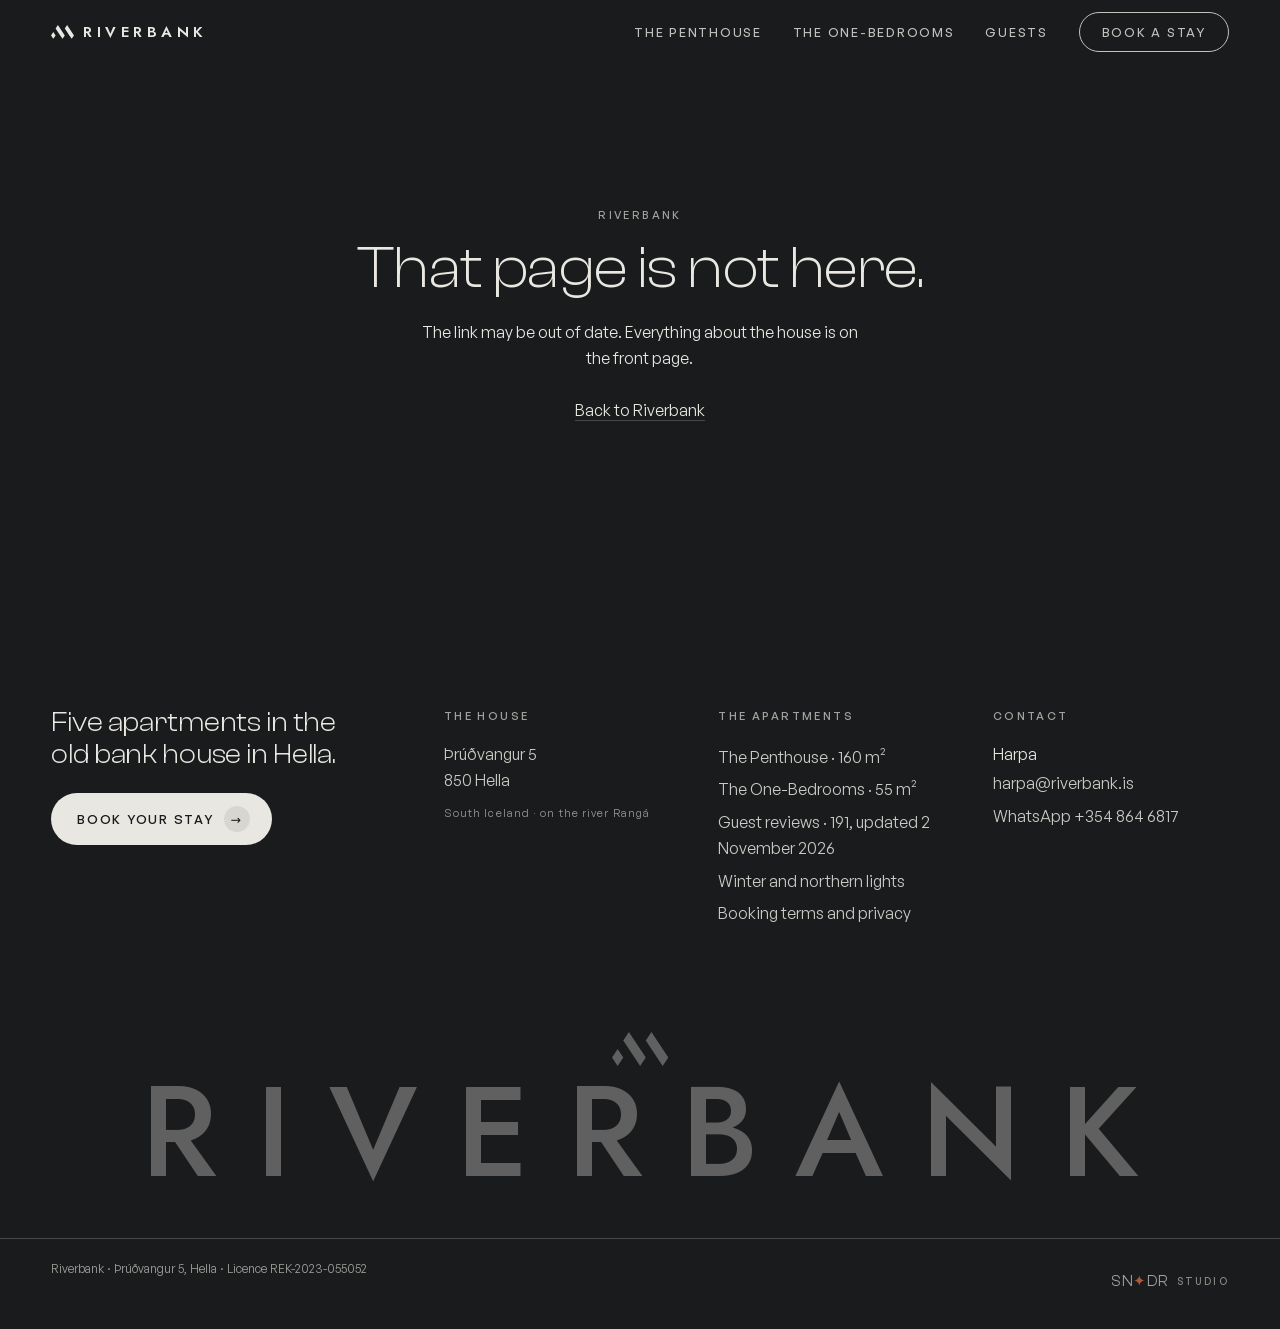
==== index.html @ b147d5b8 "Deploy f592d1e93 (production)" ====
<!DOCTYPE html>
<html lang="en">
<head>
<meta charset="UTF-8" />
<meta name="viewport" content="width=device-width, initial-scale=1.0" />
<title>Riverbank | Luxury Apartments in Hella, Golden Circle</title>
    <meta name="description" content="Five luxury self-catering apartments in Hella, a base between the Golden Circle and the South Coast. Full kitchens, sleeps 4 to 8. 9.7 on Booking.com." />
    <link rel="canonical" href="https://riverbank.is/" />
    <meta name="robots" content="max-image-preview:large" />
    <meta property="og:type" content="website" />
    <meta property="og:site_name" content="Riverbank" />
    <meta property="og:title" content="Riverbank | Luxury Apartments in Hella, Golden Circle" />
    <meta property="og:description" content="Five luxury self-catering apartments in Hella, a base between the Golden Circle and the South Coast. Full kitchens, sleeps 4 to 8. 9.7 on Booking.com." />
    <meta property="og:url" content="https://riverbank.is/" />
    <meta property="og:image" content="https://riverbank.is/assets/img/f-open.jpg" />
    <meta property="og:locale" content="en_GB" />
    <meta name="twitter:card" content="summary_large_image" />
    <meta name="twitter:title" content="Riverbank | Luxury Apartments in Hella, Golden Circle" />
    <meta name="twitter:description" content="Five luxury self-catering apartments in Hella, a base between the Golden Circle and the South Coast. Full kitchens, sleeps 4 to 8. 9.7 on Booking.com." />
    <meta name="twitter:image" content="https://riverbank.is/assets/img/f-open.jpg" />
    <script type="application/ld+json" data-rb-route-jsonld>{"@context":"https://schema.org","@type":"WebSite","@id":"https://riverbank.is/#website","name":"Riverbank","alternateName":"Riverbank Hella","url":"https://riverbank.is/","inLanguage":"en","publisher":{"@id":"https://riverbank.is/#business"}}</script>
    <script type="application/ld+json" data-rb-route-jsonld>{"@context":"https://schema.org","@type":"LodgingBusiness","@id":"https://riverbank.is/#business","name":"Riverbank","description":"Five newly refurbished luxury self-catering apartments in the old bank building on the river Rangá in Hella, South Iceland. A base for the Golden Circle and the South Coast, with full kitchens for families and groups.","url":"https://riverbank.is/","email":"harpa@riverbank.is","telephone":"+354 864 6817","address":{"@type":"PostalAddress","streetAddress":"Þrúðvangur 5","postalCode":"850","addressLocality":"Hella","addressRegion":"South Iceland","addressCountry":"IS"},"geo":{"@type":"GeoCoordinates","latitude":63.8356,"longitude":-20.4023},"numberOfRooms":5,"petsAllowed":false,"checkinTime":"15:00","checkoutTime":"11:00","legalName":"Miðás hestar ehf","taxID":"601222-0510","identifier":{"@type":"PropertyValue","propertyID":"Icelandic operating licence (rekstrarleyfi)","value":"REK-2023-055052"},"image":["https://riverbank.is/assets/img/building.jpg","https://riverbank.is/assets/img/f-open.jpg","https://riverbank.is/assets/img/river-view.jpg"],"hasMap":"https://www.openstreetmap.org/?mlat=63.8356&mlon=-20.4023#map=17/63.8356/-20.4023","potentialAction":{"@type":"ReserveAction","target":{"@type":"EntryPoint","urlTemplate":"https://riverbank.is/#book","actionPlatform":["https://schema.org/DesktopWebPlatform","https://schema.org/MobileWebPlatform"]},"result":{"@type":"LodgingReservation","name":"Direct booking request to the hosts"}},"amenityFeature":[{"@type":"LocationFeatureSpecification","name":"Free WiFi","value":true},{"@type":"LocationFeatureSpecification","name":"Free parking at the door","value":true},{"@type":"LocationFeatureSpecification","name":"Private kitchen","value":true},{"@type":"LocationFeatureSpecification","name":"Dishwasher","value":true},{"@type":"LocationFeatureSpecification","name":"Washer/dryer","value":true},{"@type":"LocationFeatureSpecification","name":"Air conditioning","value":true},{"@type":"LocationFeatureSpecification","name":"Flat-screen TV","value":true},{"@type":"LocationFeatureSpecification","name":"Coffee machine","value":true}],"sameAs":["https://www.booking.com/hotel/is/hella-riverbank.html","https://www.airbnb.com/rooms/1005892528131675937","https://www.airbnb.com/rooms/1414704999883862215","https://www.ferdalag.is/en/service/hella-riverbank"],"employee":[{"@type":"Person","name":"Örvar"},{"@type":"Person","name":"Harpa"}],"dateModified":"2026-09-17","priceRange":"€237 - €807","currenciesAccepted":"EUR","containsPlace":[{"@type":"Apartment","@id":"https://riverbank.is/penthouse/#unit","name":"The Penthouse","url":"https://riverbank.is/penthouse/","numberOfBedrooms":4,"numberOfBathroomsTotal":2,"occupancy":{"@type":"QuantitativeValue","maxValue":8},"floorSize":{"@type":"QuantitativeValue","value":160,"unitCode":"MTK"}},{"@type":"Apartment","@id":"https://riverbank.is/one-bedrooms/#unit","name":"The One-Bedrooms","url":"https://riverbank.is/one-bedrooms/","numberOfBedrooms":1,"numberOfBathroomsTotal":1,"occupancy":{"@type":"QuantitativeValue","maxValue":4},"floorSize":{"@type":"QuantitativeValue","value":55,"unitCode":"MTK"}}]}</script>
    <script type="application/ld+json" data-rb-route-jsonld>{"@context":"https://schema.org","@type":"FAQPage","@id":"https://riverbank.is/#faq","mainEntity":[{"@type":"Question","name":"What is Riverbank?","acceptedAnswer":{"@type":"Answer","text":"Five self-catering apartments in the old bank building at Þrúðvangur 5, 850 Hella, in South Iceland. One is a 160 square metre penthouse that sleeps 8, and four are 55 square metre one-bedroom apartments that sleep 4 each. All five are in the same house, newly refurbished, and let by the night."}},{"@type":"Question","name":"Where exactly is Riverbank?","acceptedAnswer":{"@type":"Answer","text":"At Þrúðvangur 5 in Hella, across the street from Stracta Hótel Mosfell. Hella is a village on Route 1 in South Iceland, on the bank of the river Rangá. Reykjavík is 94 kilometres away by road on Route 1, and Keflavík International Airport is 130 kilometres, on Route 1 and then Route 41."}},{"@type":"Question","name":"Is Riverbank a hotel or self-catering apartments?","acceptedAnswer":{"@type":"Answer","text":"Self-catering apartments. Every one of the five has its own private kitchen with a dishwasher, its own bathroom and its own washer/dryer, and nothing is shared with anybody else in the house. There is no restaurant and no reception desk at Riverbank, but the hotel directly across the street serves breakfast and dinner."}},{"@type":"Question","name":"How close is Riverbank to the Golden Circle and the South Coast?","acceptedAnswer":{"@type":"Answer","text":"Hella sits between the two. Þingvellir, Geysir and Gullfoss are all within 86 kilometres, and Seljalandsfoss is 34.5 kilometres down Route 1, so both drives are day trips from the same apartment rather than two hotels and two nights of packing."}},{"@type":"Question","name":"What is within walking distance of the door?","acceptedAnswer":{"@type":"Answer","text":"The grocery store is 105 metres away, the bakery 186 metres, the pharmacy 183 metres, and the local geothermal swimming pool and hot tubs 169 metres. Parking is free at the door, so the car can stay where it is."}},{"@type":"Question","name":"Can you book Riverbank directly rather than through Booking.com or Airbnb?","acceptedAnswer":{"@type":"Answer","text":"Yes. The form on this page sends your booking straight to the house, and Harpa, the host, answers by email and on WhatsApp. The apartments also appear on Booking.com and Airbnb, where guests consistently rate them highly."}},{"@type":"Question","name":"What day trips can you do from Riverbank?","acceptedAnswer":{"@type":"Answer","text":"The Golden Circle, with Þingvellir, Geysir and Gullfoss, and the South Coast waterfalls, Seljalandsfoss and Skógafoss, are both easy drives. In summer a highland bus from the supermarket down the street takes you to Þórsmörk for the day."}},{"@type":"Question","name":"Do you need a car to stay at Riverbank?","acceptedAnswer":{"@type":"Answer","text":"For the countryside, yes. The Golden Circle, the South Coast and the waterfalls are all drives from Hella on Route 1, and there is no airport shuttle to the village: Keflavík is 130 kilometres by road. Inside Hella you can leave the car at the door: the grocery store, the bakery, the pharmacy and the swimming pool are all a few minutes on foot."}},{"@type":"Question","name":"How much does a night at Riverbank cost?","acceptedAnswer":{"@type":"Answer","text":"The Penthouse is €475 a night from 1 November to 31 May (except 16 to 31 December) and €807 a night from 1 June to 31 October and from 16 to 31 December. Each One-Bedroom is €237 and €403 in the same periods. These are the direct prices on this site, 5% under our standard nightly rate. Prices are per apartment, not per person, in euros, with VAT and accommodation tax included. A cleaning fee of €150 for the Penthouse or €100 for a One-Bedroom is added once per stay. Pick your dates in the booking form to see the exact total."}},{"@type":"Question","name":"Are taxes included in the price?","acceptedAnswer":{"@type":"Answer","text":"Yes. The nightly rates on this site are in euros with Icelandic VAT and the accommodation tax (gistináttaskattur, 800 kr per apartment per night) already inside them. The only addition is the cleaning fee, which is shown with your quote before you send the request."}},{"@type":"Question","name":"Can you book just one night at Riverbank?","acceptedAnswer":{"@type":"Answer","text":"Yes, there is no minimum stay, so one night is fine. Several guests have written in their reviews that they wished they had stayed longer, though: Hella is a base for the Golden Circle, the waterfalls and the rest of the South Coast, and most of it is a day trip from the same apartment."}},{"@type":"Question","name":"How far ahead should you book?","acceptedAnswer":{"@type":"Answer","text":"For summer, early. Many summer bookings arrive as early as February, and the Penthouse is usually the first to go. Winter is quieter, so nights between October and April are often still free closer to the date."}},{"@type":"Question","name":"What is the cancellation policy?","acceptedAnswer":{"@type":"Answer","text":"You can cancel free of charge up to 30 days before arrival."}},{"@type":"Question","name":"What time is check-in and check-out?","acceptedAnswer":{"@type":"Answer","text":"Check-in is from 15:00 and check-out is by 11:00. Smoking and parties are not allowed."}},{"@type":"Question","name":"Is there an EV charger near Riverbank?","acceptedAnswer":{"@type":"Answer","text":"Yes. There is a fast charger for electric cars directly across the street from the building, and parking at Riverbank itself is free."}},{"@type":"Question","name":"Who do I contact if I have any questions or enquiries?","acceptedAnswer":{"@type":"Answer","text":"Harpa, the owner. Email her at harpa@riverbank.is or send her a message on WhatsApp at +354 864 6817, and she will get back to you."}},{"@type":"Question","name":"Is Riverbank licensed accommodation?","acceptedAnswer":{"@type":"Answer","text":"Yes. Riverbank operates under Icelandic accommodation licence number REK-2023-055052."}}]}</script>
    <script defer src="https://sndr-pulse.sindri-381.workers.dev/p.js" data-site="riverbank"></script>
<link rel="icon" href="/favicon.ico" sizes="any" />
<link rel="icon" type="image/png" href="/favicon-32.png" />
<!-- Sized PNGs for Google's result favicon (a multiple of 48 px; HQ check, 14 Oct 2026). -->
<link rel="icon" type="image/png" sizes="48x48" href="/favicon-48.png" />
<link rel="icon" type="image/png" sizes="96x96" href="/favicon-96.png" />
<link rel="icon" type="image/png" sizes="192x192" href="/favicon-192.png" />
<link rel="apple-touch-icon" href="/apple-touch-icon.png" />
<link rel="preload" href="/assets/fonts/ClashDisplay-Variable.woff2" as="font" type="font/woff2" crossorigin />
<link rel="preload" href="/assets/fonts/GeneralSans-Variable.woff2" as="font" type="font/woff2" crossorigin />
<meta name="theme-color" content="#191B1C" />
<script>
/* Set before first paint so the loading curtain is never a flash of un-curtained
   hero. 'js' is added once and NEVER removed: the curtain's display hangs off it,
   so it keeps a display through its own exit transition. The failsafe is here
   rather than in the bundle on purpose, so a failed or blocked script cannot
   leave a visitor on a locked, covered page. */
document.documentElement.classList.add('js','rb-loading');
setTimeout(function(){
  document.documentElement.classList.remove('rb-loading');
  /* HIDE, never remove: this element is rendered by React, and detaching it
     here makes React's own removeChild throw on the next route change and
     unmount the entire app. See the note in design/motion.ts. */
  var l=document.querySelector('.rb-load');
  if(l&&!l.classList.contains('is-done'))l.classList.add('is-gone');
},5000);

/* STALE-BUILD WATCHDOG. GitHub Pages serves index.html with max-age=600, so for
   ten minutes after a deploy a returning visitor can hold HTML that asks for
   hashed chunks the new build no longer has. Here that is not a white screen,
   because the page is prerendered and the copy is already in #root; it is worse
   in one specific way: the page LOOKS fine and is silently not hydrated, so the
   booking form does nothing when you press it.

   Capture phase, because resource errors do not bubble. Inline rather than in
   the bundle, because the case it exists for is the bundle not arriving. Exactly
   one retry, held in sessionStorage, so a genuinely broken build shows a broken
   page instead of reloading forever. Scoped to /assets/ so a dead third-party
   resource can never reload a guest's page out from under them. */
(function(){
  var KEY='sndr:stale-build-reload';
  window.addEventListener('error',function(e){
    var t=e.target;
    if(!t||(t.tagName!=='SCRIPT'&&t.tagName!=='LINK'))return;
    var u=t.src||t.href||'';
    if(u.indexOf('/assets/')===-1)return;
    try{ if(sessionStorage.getItem(KEY))return; sessionStorage.setItem(KEY,'1'); }catch(_){ return; }
    location.reload();
  },true);
  window.addEventListener('load',function(){
    /* Cleared only once the app has actually booted, so the single retry is
       still available the next time a deploy lands mid-visit. */
    setTimeout(function(){ if(window.__rbBooted){ try{sessionStorage.removeItem(KEY)}catch(_){} } },2000);
  });
})();
</script>
  <script type="module" crossorigin src="/assets/index-Hmry2cEd.js"></script>
  <link rel="modulepreload" crossorigin href="/assets/react-BgHzHa_s.js">
  <link rel="modulepreload" crossorigin href="/assets/gsap-SFc2wnMY.js">
  <link rel="stylesheet" crossorigin href="/assets/index-AmjuAlXm.css">
</head>
<body>
<div id="root"><a class="rb-skip" href="#main">Skip to content</a><div class="rb-awning" aria-hidden="true"></div><nav class="rb-nav" aria-label="Main"><a class="rb-brand" href="/"><svg class="rb-brand-mark" viewBox="0 0 3685 2220" fill="currentColor" aria-hidden="true" focusable="false"><path d="M0 1665 L369 2220 L737 1665 L369 1110 Z"></path><path d="M1474 555 L1106 0 L737 555 L1106 1110 L1474 1665 L1843 2220 L2211 1665 L1843 1110 Z"></path><path d="M3317 1110 L2948 555 L2580 0 L2211 555 L2580 1110 L2948 1665 L3317 2220 L3685 1665 Z"></path></svg>Riverbank</a><div class="rb-nav-links"><a class="" href="/penthouse/">The Penthouse</a><a class="" href="/one-bedrooms/">The One-Bedrooms</a><a class="" href="/guests/">Guests</a><a class="rb-book" data-pulse="book" href="/#book">Book a stay</a></div></nav><div class="rb-x is-idle" aria-hidden="true"><span class="rb-x-panel"></span><span class="rb-x-panel"></span></div><div class="rb-page"><div class="rb-load" aria-hidden="true"><span class="rb-load-panel"></span><span class="rb-load-panel"></span><span class="rb-load-line"><i></i></span></div><main id="main"><header class="rb-doors" aria-label="Two ways to stay"><div class="rb-hero-mark"><div><svg class="rb-hero-glyph" viewBox="0 0 3685 2220" fill="currentColor" aria-hidden="true" focusable="false"><path d="M0 1665 L369 2220 L737 1665 L369 1110 Z"></path><path d="M1474 555 L1106 0 L737 555 L1106 1110 L1474 1665 L1843 2220 L2211 1665 L1843 1110 Z"></path><path d="M3317 1110 L2948 555 L2580 0 L2211 555 L2580 1110 L2948 1665 L3317 2220 L3685 1665 Z"></path></svg><h1>Riverbank</h1><p>Five apartments in the old bank house · <!-- -->Hella</p></div></div><div class="rb-door"><div class="rb-door-media" style="--focal:56% 55%"><picture><source type="image/webp" srcSet="/assets/img/w/f-open-480.webp?v=17de4e5f 480w, /assets/img/w/f-open-768.webp?v=526d7273 768w, /assets/img/w/f-open-1080.webp?v=9fb9206a 1080w, /assets/img/w/f-open-1440.webp?v=0a1bf2f4 1440w, /assets/img/w/f-open-2048.webp?v=7726acd8 2048w, /assets/img/w/f-open-2880.webp?v=e0e667d0 2880w" sizes="(hover: hover) and (pointer: fine) 60vw, 50vw"/><img src="/assets/img/f-open.jpg?v=5046d0c2" alt="The Penthouse&#x27;s open-plan living room in charcoal and rust, with a marble kitchen island" width="3276" height="2185" decoding="sync" fetchpriority="high"/></picture></div><a class="rb-door-cover" tabindex="-1" aria-hidden="true" href="/penthouse/"></a><div class="rb-door-inner"><a class="rb-door-link" href="/penthouse/"><span class="rb-door-name">The Penthouse</span></a><p class="rb-door-loc">160 m² · Four bedrooms · Two bathrooms</p><p class="rb-door-from">From €475 a night<!-- --> · taxes included</p><span class="rb-door-peek" aria-hidden="true">Look inside</span></div></div><div class="rb-door"><div class="rb-door-media" style="--focal:44% 52%"><picture><source type="image/webp" srcSet="/assets/img/w/o-lounge-480.webp?v=47e8d51c 480w, /assets/img/w/o-lounge-768.webp?v=c0eb99a2 768w, /assets/img/w/o-lounge-1080.webp?v=41d69278 1080w, /assets/img/w/o-lounge-1440.webp?v=545152f1 1440w, /assets/img/w/o-lounge-2048.webp?v=838c81fe 2048w, /assets/img/w/o-lounge-2880.webp?v=931197fb 2880w" sizes="(hover: hover) and (pointer: fine) 60vw, 50vw"/><img src="/assets/img/o-lounge.jpg?v=f1894d25" alt="A one-bedroom apartment&#x27;s lounge in sage and cream under a brass ring chandelier" width="3277" height="2186" loading="lazy" decoding="async"/></picture></div><a class="rb-door-cover" tabindex="-1" aria-hidden="true" href="/one-bedrooms/"></a><div class="rb-door-inner"><a class="rb-door-link" href="/one-bedrooms/"><span class="rb-door-name">The One-Bedrooms</span></a><p class="rb-door-loc">55 m² · Four apartments</p><p class="rb-door-from">From €237 a night<!-- --> · taxes included</p><span class="rb-door-peek" aria-hidden="true">Look inside</span></div></div></header><section class="rb-section rb-statement" aria-label="About the house"><div class="rb-wrap"><h2 class="rb-display rb-lines">In the South Coast town of Hella you will find Riverbank Apartments, located in the historic old bank building by the banks of the River Rangá.</h2><p class="rb-body rb-rise">Riverbank Apartments are all newly refurbished to a high standard, each fully equipped for a comfortable self-catering stay with plenty of free parking at the door. Hella sits along Iceland’s Route 1 ring road, ideally located mid-way between Reykjavík and Vík.</p><p class="rb-body rb-rise rb-statement-host">Managed by Harpa and her family, our apartments offer travellers a true “home away from home” experience.</p></div></section><section class="rb-band rb-navdark" id="house" aria-label="The building"><div class="rb-band-media"><picture><source type="image/webp" srcSet="/assets/img/w/building-480.webp?v=8edaaf42 480w, /assets/img/w/building-768.webp?v=67dac98c 768w, /assets/img/w/building-1080.webp?v=78e3ad27 1080w, /assets/img/w/building-1440.webp?v=8ae78e1d 1440w, /assets/img/w/building-2048.webp?v=416f87b3 2048w, /assets/img/w/building-2880.webp?v=fd502dcc 2880w" sizes="100vw"/><img src="/assets/img/building.jpg?v=5fa2ff70" alt="The Riverbank building on Þrúðvangur in Hella, seen across the forecourt in autumn" width="3101" height="2652" loading="lazy" decoding="async"/></picture></div><div class="rb-band-panel"><p class="rb-caps">Þrúðvangur 5<!-- --> · <!-- -->850<!-- --> <!-- -->Hella</p><h3>A base for the Golden Circle and the South Coast</h3><p>From Hella, plan day trips around the Golden Circle and South Coast, including Þingvellir National Park, Seljalandsfoss, Skógafoss and the black sand beach at Reynisfjara. Individual free-flow driving times from the apartments are listed below. The town grocery store, bakery, pharmacy, restaurants and hot geothermal swimming pool are all within a short walk.</p><div class="rb-band-meta"><div><strong>Golden Circle</strong>Þingvellir, Geysir and Gullfoss, all within <!-- -->85.3<!-- --> kilometres</div><div><strong>South Coast</strong>Seljalandsfoss, Skógafoss, the black sand beach of Reynisfjara and Vík</div></div></div></section><section class="rb-section rb-dark rb-navdark" id="penthouse" aria-label="The Penthouse"><div class="rb-wrap"><div class="rb-rule-head"><h2 class="rb-h2 rb-lines">The Penthouse</h2><p class="rb-caps rb-mute">160 m² · Four bedrooms · Two bathrooms</p></div><div class="rb-split"><div class="rb-split-photos"><figure class="rb-frame" data-reveal="true"><picture><source type="image/webp" srcSet="/assets/img/w/f-kitchen-480.webp?v=f77655d1 480w, /assets/img/w/f-kitchen-768.webp?v=8980247d 768w, /assets/img/w/f-kitchen-1080.webp?v=0df29b2a 1080w, /assets/img/w/f-kitchen-1440.webp?v=09a6eeea 1440w, /assets/img/w/f-kitchen-2048.webp?v=44d38188 2048w" sizes="(max-width: 840px) 92vw, 62vw"/><img src="/assets/img/f-kitchen.jpg?v=6e85ad14" alt="The Penthouse&#x27;s charcoal kitchen with a marble island and rattan pendants" width="2831" height="1888" loading="lazy" decoding="async"/></picture></figure><figure class="rb-frame" data-reveal="true"><picture><source type="image/webp" srcSet="/assets/img/w/f-bed2-480.webp?v=845febc9 480w, /assets/img/w/f-bed2-768.webp?v=fa4b2603 768w, /assets/img/w/f-bed2-1080.webp?v=54939309 1080w, /assets/img/w/f-bed2-1440.webp?v=57fae040 1440w, /assets/img/w/f-bed2-2048.webp?v=9a70cd87 2048w" sizes="(max-width: 840px) 52vw, 27vw"/><img src="/assets/img/f-bed2.jpg?v=1ba6b4b5" alt="A bedroom in grey and rust in the Penthouse" width="3277" height="2186" loading="lazy" decoding="async"/></picture></figure><figure class="rb-frame" data-reveal="true"><picture><source type="image/webp" srcSet="/assets/img/w/f-stair-ch-480.webp?v=9f1e52d8 480w, /assets/img/w/f-stair-ch-768.webp?v=35c2ab08 768w, /assets/img/w/f-stair-ch-1080.webp?v=96062b08 1080w, /assets/img/w/f-stair-ch-1440.webp?v=83dd6b93 1440w, /assets/img/w/f-stair-ch-2048.webp?v=d3640a05 2048w" sizes="(max-width: 840px) 52vw, 27vw"/><img src="/assets/img/f-stair-ch.jpg?v=0ef48922" alt="The terracotta stairwell with its black chandelier" width="3277" height="2186" loading="lazy" decoding="async"/></picture></figure></div><div class="rb-split-copy"><p class="rb-body rb-rise">A luxury self-catering apartment of 160 square metres: four bedrooms, two bathrooms, beds for eight, fully equipped kitchen, free wifi, a washer/dryer and a balcony overlooking the garden and the River Rangá. The largest apartment in the building, with plenty of space for a large family or a group of friends to relax and socialise after a day of exploring.</p><div class="rb-cta-row rb-rise"><a class="rb-btn rb-btn-ghost" href="/penthouse/">Visit <!-- -->the Penthouse<!-- --> <span class="rb-btn-ico" aria-hidden="true">→</span></a></div></div></div></div></section><section class="rb-section" id="one-bedrooms" aria-label="The One-Bedrooms"><div class="rb-wrap"><div class="rb-offset"><div class="rb-offset-copy"><p class="rb-caps rb-mute">55 m² · Four apartments</p><h2 class="rb-h2 rb-lines" style="margin-top:10px">The One-Bedrooms</h2><p class="rb-body rb-rise" style="margin-top:20px">Four luxury self-catering apartments of 55 square metres, each with a large double bed, a sofa bed, fully equipped kitchen, free wifi and a washer/dryer. Spacious apartments, perfect for smaller families, groups of friends or couples travelling together. Each apartment is let separately. They are set side by side, which makes them ideal for larger groups: book two together and they comfortably sleep up to eight guests.</p><div class="rb-cta-row rb-on-light rb-rise"><a class="rb-btn rb-btn-solid" href="/one-bedrooms/">Visit the One-Bedrooms <span class="rb-btn-ico" aria-hidden="true">→</span></a></div></div><figure class="rb-frame rb-offset-a" data-reveal="true"><picture><source type="image/webp" srcSet="/assets/img/w/o-kitchen-480.webp?v=3880ccc7 480w, /assets/img/w/o-kitchen-768.webp?v=b92d2adb 768w, /assets/img/w/o-kitchen-1080.webp?v=616107a4 1080w, /assets/img/w/o-kitchen-1440.webp?v=c6524bf8 1440w, /assets/img/w/o-kitchen-2048.webp?v=a53a9574 2048w" sizes="(max-width: 840px) 92vw, 62vw"/><img src="/assets/img/o-kitchen.jpg?v=00330837" alt="A sage-green kitchen with a black retro fridge in a one-bedroom apartment" width="3277" height="2186" loading="lazy" decoding="async"/></picture></figure><div class="rb-offset-row2"><figure class="rb-frame" data-reveal="true"><picture><source type="image/webp" srcSet="/assets/img/w/o-bath-480.webp?v=2b810d5f 480w, /assets/img/w/o-bath-768.webp?v=2be602ba 768w, /assets/img/w/o-bath-1080.webp?v=7d18a1a6 1080w, /assets/img/w/o-bath-1440.webp?v=54f45409 1440w, /assets/img/w/o-bath-2048.webp?v=f43e50f6 2048w" sizes="(max-width: 840px) 52vw, 27vw"/><img src="/assets/img/o-bath.jpg?v=23bbc4bd" alt="A terracotta bathroom with a backlit round mirror" width="3277" height="2186" loading="lazy" decoding="async"/></picture></figure><figure class="rb-frame" data-reveal="true"><picture><source type="image/webp" srcSet="/assets/img/w/o-dining-480.webp?v=d91eb028 480w, /assets/img/w/o-dining-768.webp?v=2c8562b8 768w, /assets/img/w/o-dining-1080.webp?v=aa2e5abe 1080w, /assets/img/w/o-dining-1440.webp?v=a494271c 1440w, /assets/img/w/o-dining-2048.webp?v=f762151e 2048w" sizes="(max-width: 840px) 52vw, 27vw"/><img src="/assets/img/o-dining.jpg?v=42d5e6d1" alt="A dining corner under a brass ring chandelier" width="3277" height="2186" loading="lazy" decoding="async"/></picture></figure></div></div></div></section><section class="rb-section" id="compare" aria-label="The two apartments compared"><div class="rb-wrap"><div class="rb-rule-head"><h2 class="rb-h2 rb-lines">Which of the two</h2><p class="rb-caps rb-mute">Five apartments · one house</p></div><div class="rb-cmp-scroll"><table class="rb-cmp" role="table"><caption class="rb-cmp-cap">The Penthouse and the One-Bedrooms compared. All five apartments are in the same building at <!-- -->Þrúðvangur 5<!-- -->.</caption><thead role="rowgroup"><tr role="row"><th scope="col" role="columnheader"><span class="rb-caps rb-mute">Compare</span></th><th scope="col" role="columnheader">The Penthouse</th><th scope="col" role="columnheader">The One-Bedrooms</th></tr></thead><tbody role="rowgroup"><tr role="row"><th scope="row" role="rowheader">Size</th><td role="cell"><span class="rb-cmp-u" aria-hidden="true">Penthouse</span>160 m²</td><td role="cell"><span class="rb-cmp-u" aria-hidden="true">One-Bedrooms</span>55 m²</td></tr><tr role="row"><th scope="row" role="rowheader">Sleeps</th><td role="cell"><span class="rb-cmp-u" aria-hidden="true">Penthouse</span>8 people</td><td role="cell"><span class="rb-cmp-u" aria-hidden="true">One-Bedrooms</span>4 people</td></tr><tr role="row"><th scope="row" role="rowheader">Bedrooms</th><td role="cell"><span class="rb-cmp-u" aria-hidden="true">Penthouse</span>4</td><td role="cell"><span class="rb-cmp-u" aria-hidden="true">One-Bedrooms</span>1, plus a premium sofa bed in the living room</td></tr><tr role="row"><th scope="row" role="rowheader">Bathrooms</th><td role="cell"><span class="rb-cmp-u" aria-hidden="true">Penthouse</span>2</td><td role="cell"><span class="rb-cmp-u" aria-hidden="true">One-Bedrooms</span>1</td></tr><tr role="row"><th scope="row" role="rowheader">Kitchen</th><td role="cell"><span class="rb-cmp-u" aria-hidden="true">Penthouse</span>Fully equipped</td><td role="cell"><span class="rb-cmp-u" aria-hidden="true">One-Bedrooms</span>Fully equipped</td></tr><tr role="row"><th scope="row" role="rowheader">Other</th><td role="cell"><span class="rb-cmp-u" aria-hidden="true">Penthouse</span>Washer/dryer, free wifi, large screen TV, free parking</td><td role="cell"><span class="rb-cmp-u" aria-hidden="true">One-Bedrooms</span>Washer/dryer, free wifi, large screen TV, free parking</td></tr><tr role="row"><th scope="row" role="rowheader">Best for</th><td role="cell"><span class="rb-cmp-u" aria-hidden="true">Penthouse</span>Large families and groups of friends</td><td role="cell"><span class="rb-cmp-u" aria-hidden="true">One-Bedrooms</span>Smaller families and couples</td></tr></tbody></table></div><div class="rb-cta-row rb-on-light rb-rise rb-cmp-ctas"><a class="rb-btn rb-btn-solid" href="/penthouse/">The Penthouse<!-- --> <span class="rb-btn-ico" aria-hidden="true">→</span></a><a class="rb-btn rb-btn-line" href="/one-bedrooms/">The One-Bedrooms<!-- --> <span class="rb-btn-ico" aria-hidden="true">→</span></a></div></div></section><section class="rb-section rb-dark rb-navdark" id="where" aria-label="Where Riverbank is"><div class="rb-wrap"><div class="rb-rule-head"><h2 class="rb-h2 rb-lines">Where you actually are</h2><p class="rb-caps rb-mute">Þrúðvangur 5<!-- --> · <!-- -->850<!-- --> <!-- -->Hella</p></div><figure class="rb-where-aerial"><div class="rb-frame" data-reveal="true"><picture><source type="image/webp" srcSet="/assets/img/w/aerial-480.webp?v=bccc2089 480w, /assets/img/w/aerial-768.webp?v=806af883 768w, /assets/img/w/aerial-1080.webp?v=8d4c435c 1080w, /assets/img/w/aerial-1440.webp?v=7fccb88b 1440w, /assets/img/w/aerial-2048.webp?v=abe8c42e 2048w, /assets/img/w/aerial-2880.webp?v=5a5e4e50 2880w" sizes="100vw"/><img src="/assets/img/aerial.jpg?v=84ecf349" alt="Riverbank from the air, beside the bridge over the River Rangá in Hella" width="4032" height="2268" loading="lazy" decoding="async"/></picture></div><figcaption>Overlooking the Riverbank apartments and the Rangá River</figcaption></figure><div class="rb-specs rb-rise"><div class="rb-spec"><strong>105<!-- --> m</strong><span>To the grocery store</span></div><div class="rb-spec"><strong>169<!-- --> m</strong><span>To the pool and its geothermal hot tubs</span></div><div class="rb-spec"><strong>186<!-- --> m</strong><span>To the bakery</span></div><div class="rb-spec"><strong>0 m</strong><span>Parking, free, at the door</span></div></div><p class="rb-body rb-rise" style="max-width:58ch;margin-top:clamp(26px,3.4vw,40px)">All local service within easy walking distance.</p><a class="rb-trip-link rb-rise" href="/winter/#distances"><span class="rb-trip-link-copy"><strong>How far to your destination</strong><span>Driving distances from Riverbank to the Golden Circle, the South Coast and more</span></span><span class="rb-trip-link-ico" aria-hidden="true">→</span></a></div></section><section class="rb-section rb-dark rb-navdark" aria-label="Hella and the river" style="padding-bottom:clamp(60px,8vw,120px)"><div class="rb-wrap"><div class="rb-rule-head"><h2 class="rb-h2 rb-lines">The river outside</h2><p class="rb-caps rb-mute">River Rangá · South Iceland</p></div></div><div class="rb-strip"><figure><div class="rb-frame" data-reveal="true"><picture><source type="image/webp" srcSet="/assets/img/w/river-view-480.webp?v=4b77f500 480w, /assets/img/w/river-view-768.webp?v=bd37fb25 768w, /assets/img/w/river-view-1080.webp?v=046d0491 1080w, /assets/img/w/river-view-1440.webp?v=76e75744 1440w, /assets/img/w/river-view-2048.webp?v=54562c67 2048w" sizes="(max-width: 840px) 92vw, 62vw"/><img src="/assets/img/river-view.jpg?v=a3f1a33d" alt="The view from the balcony of the penthouse over trees to the river Rangá" width="3000" height="2000" loading="lazy" decoding="async"/></picture></div><figcaption>From the balcony of the penthouse</figcaption></figure><figure><div class="rb-frame" data-reveal="true"><div class="rb-cine"><picture><source type="image/webp" srcSet="/assets/img/w/aurora-town-480.webp?v=bcd6c75b 480w, /assets/img/w/aurora-town-768.webp?v=93ecdd22 768w, /assets/img/w/aurora-town-1080.webp?v=a3f00586 1080w, /assets/img/w/aurora-town-1440.webp?v=bf8b1f8a 1440w, /assets/img/w/aurora-town-2048.webp?v=f6243fa1 2048w" sizes="(max-width: 840px) 92vw, 62vw"/><img src="/assets/img/aurora-town.jpg?v=3e3b93a7" alt="Northern lights over the lights of Hella and the river" width="2048" height="1536" loading="lazy" decoding="async"/></picture></div></div><figcaption>Winter nights over Hella</figcaption></figure></div><div class="rb-wrap"><div class="rb-cta-row rb-rise" style="margin-top:clamp(30px,4vw,52px)"><a class="rb-btn rb-btn-ghost" href="/winter/">October to April<!-- -->: the dark half of the year <span class="rb-btn-ico" aria-hidden="true">→</span></a></div></div></section><section class="rb-section" aria-label="What guests say"><div class="rb-wrap"><div class="rb-stat rb-rise"><strong>9.7</strong><span>Exceptional. The average of all <!-- -->95<!-- --> Booking.com reviews of the house, alongside<!-- --> <!-- -->4.99<!-- --> out of 5 across <!-- -->96<!-- --> on Airbnb, <!-- -->Booking.com read 31 August 2026 and Airbnb read 2 November 2026<!-- -->.<!-- --> <a class="rb-inline-link" href="/guests/">Read all <!-- -->191</a>.</span></div><div class="rb-specs rb-rise" style="margin-bottom:clamp(36px,5vw,72px)"><div class="rb-spec"><strong>9.9</strong><span>Facilities, Booking.com sub-score</span></div><div class="rb-spec"><strong>9.8</strong><span>Cleanliness, Booking.com sub-score</span></div><div class="rb-spec"><strong>9.8</strong><span>Comfort, Booking.com sub-score</span></div></div></div></section><section class="rb-section rb-dark rb-navdark" id="where-map" aria-label="Where Riverbank is on the map"><div class="rb-wrap"><div class="rb-rule-head"><h2 class="rb-h2 rb-lines">Everything within a walk</h2><p class="rb-caps rb-mute">Þrúðvangur 5<!-- --> · <!-- -->850<!-- --> <!-- -->Hella</p></div></div><div class="rb-wrap" style="margin-top:clamp(24px,3vw,44px)"><div class="rb-walk"><div class="rb-walk-frame"><figure class="rb-walk-map"><svg class="rb-walk-svg" viewBox="0 0 1008 672" role="img" preserveAspectRatio="xMidYMid slice" aria-label="A map of Hella centred on the Riverbank building, with the shop, bakery, pharmacy, sports hall and swimming pool around it"><rect class="rb-walk-ground" x="0" y="0" width="1008" height="672"></rect><path class="rb-walk-water" d="M61093.1 -50098.2L61087.8 -50065.8L61076 -50034.5L60886.1 -49894.9L60784.6 -49767.5L60511.6 -49473.2L60275.6 -49138.5L60229.6 -49028.2L60215.6 -48930L60232 -48792L60281 -48549L60322 -48380L60344.8 -48224.9L60351.5 -48159L60336 -48117L60298 -48098.8L60187.2 -48082.1L59992.1 -48073L59825.3 -47978.9L59602.1 -47785.6L59465.8 -47357.7L59420.6 -47284.5L59328 -47211.8L59276.7 -47137.5L59237.4 -47051.2L59066.3 -46583.6L58989.6 -46471.8L58893.5 -46391.5L58659.7 -46255.2L58509.2 -46112.2L58498.6 -45943.5L58575.5 -45874.4L58590.9 -45773.2L58502.3 -45684.1L58338.3 -45566.1L58232.3 -45483.1L58105.3 -45333.6L58030.3 -45276.1L57821.6 -45202.6L57775.7 -45146.7L57721.6 -44957.3L57706.3 -44915.4L57700.6 -44856.5L57686.4 -44834.1L57658.7 -44820.4L57595.1 -44818.4L57551.1 -44805.3L57289.8 -44625.8L56984.9 -44427L56829.3 -44145.6L56742.6 -44040.8L56623.8 -43947.9L56550.3 -43845.2L56460.3 -43743.6L56286.3 -43646.1L55973.1 -43509.6L55845.3 -43496.2L55344.8 -43111.2L55299.3 -42895.4L55201.8 -42818.8L55143.3 -42760.4L55116.9 -42722.4L55105.1 -42685.9L55083.5 -42672.8L54895.6 -42645L54700.6 -42589.6L54620.8 -42563L54194.6 -42279.5L54005.6 -42033.2L53871.9 -41854.6L53782.9 -41768.1L53673.9 -41699.6L53555.8 -41603.5L53440.8 -41555.7L53345.9 -41544L53271.4 -41556.4L53156.9 -41596.8L53067.9 -41605.6L52987.9 -41596.6L52732.9 -41484.6L52529.9 -41484.6L52357.9 -41400.6L52310.7 -41348.2L52246.6 -41252.3L52209.8 -41104.2L52177.4 -41056.6L52154.1 -41036.7L52011.2 -40905.7L51922.7 -40857.7L51686.9 -40776.9L51501.9 -40686.6L51323.9 -40539.6L51288.9 -40481.6L51271.9 -40389.6L51201.9 -40310.6L51172.9 -40290.6L51081.9 -40282.6L51008.3 -40251.3L50922.9 -40233.6L50712.9 -40010.5L50671.8 -39980.9L50669.5 -39951.1L50624.3 -39904L50544.2 -39854.7L49938.6 -39591.5L49916.8 -39263.3L49882.6 -39153.5L49856.7 -39134.3L49818.7 -39134.2L49787.3 -39157.8L49727.9 -39193.6L49649.9 -39198.6L49618.9 -39258.6L49567.9 -39271.6L49504.9 -39257.6L49394.6 -39287.5L49221.9 -39286.6L49095.9 -39241.6L49068.9 -39179.6L48999.9 -39160.6L48930.9 -39173.6L48727.9 -39091.6L48304.9 -38942.6L48089.9 -38940.6L47980.9 -38962.6L47872.9 -38948.6L47581.9 -38835.6L47450.9 -38773.6L47369.9 -38665.6L47326.9 -38533.6L47351.9 -38432.6L47446.9 -38283.6L47444.9 -38196.6L47427.9 -38093.6L47458.6 -37975.5L47481.9 -37904.6L47488.5 -37898.5L47589.9 -37803.6L47617.9 -37746.6L47610.9 -37647.6L47570.2 -37598L47502.9 -37548.9L47472.9 -37522.3L47443.7 -37478.9L47394.6 -37367.5L47314.6 -37175.5L47169.3 -37043.5L47059.9 -37023.6L46935 -36977.3L46792.5 -36971.7L46740.4 -36950L46716.7 -36920.9L46714.2 -36888.3L46730.6 -36851.1L46739.1 -36832.9L46741 -36814.2L46736.9 -36794.2L46722.6 -36775.5L46689.3 -36757L46672.4 -36740.2L46641.5 -36690.6L46582.3 -36639.1L46553.6 -36611.1L46514.2 -36557.9L46294.5 -36409.1L46225 -36366.7L46188.6 -36325.2L46127.6 -36196.8L46091.3 -36147.1L45947.5 -36063.7L45827.8 -35971.1L45664.4 -35805.6L45515.6 -35705.7L45323 -35537.3L45283.8 -35480.8L45279.1 -35419L45298 -35385.5L45341.8 -35375.2L45394.3 -35378.2L45427.8 -35362.1L45424.9 -35333L45405.9 -35286.3L45311.1 -35223.6L45245.5 -35140.5L45124.5 -35050.1L45086.6 -34986L45075 -34886.8L45061.8 -34692.9L44996.2 -34525.2L44935 -34458.2L44863.6 -34417.6L44620.5 -34366L44593 -34337.5L44511 -34324L44322.5 -34323.5L44231 -34271.5L44195.5 -34262L44144.5 -34254L44103.5 -34255L44040.2 -34276.5L43998.5 -34291.5L43962 -34317.5L43927 -34365L43870 -34465L43835.5 -34502.5L43813.5 -34507L43791 -34492.5L43778.5 -34466.5L43741.5 -34426L43695 -34400.5L43637 -34367.5L43605 -34375.5L43570 -34393L43535 -34394.5L43502.5 -34381L43470.5 -34355.5L43438 -34321.5L43388 -34300L43341 -34296L43297.5 -34280L42992.2 -34078.7L42872 -34102L42781 -34157L42600 -34226L42405 -34221L42162 -34133L42114.6 -34087.5L42182 -34053L42258 -34006L42310 -33940L42306.6 -33831.5L42249 -33747L42165 -33559L42055 -33480L41920 -33308L41857 -33180L41833 -33151L41768 -33116L41468 -33005L41254 -32996L41045 -32961L40798.7 -32789.1L40700.3 -32711.4L40657.9 -32631.8L40645 -32542.4L40629.2 -32068.1L40352.5 -31877.1L40259 -31779L40114.6 -31527.5L40096.2 -31166.7L39686.1 -31004.1L39536.3 -30925.8L39490.6 -30871.5L39428.6 -30650.5L39421.6 -30510L39410.1 -30462.7L39378.6 -30419.5L39197.6 -30231.5L38904.6 -29967.5L38731.6 -29623.5L38703.1 -29487.5L38700.6 -29307.5L38700.6 -28943.5L38680.2 -28833.8L38434.6 -28407.5L38238.1 -28304.6L37938.6 -28228.5L37375.3 -27937L37027.5 -27840.4L36946.4 -27830.5L36883.4 -27843.3L36658.6 -28007.5L36614.2 -28013.1L36567.6 -27993.8L36416.2 -27822.7L36317 -27724.8L36172.1 -27490.7L36028.4 -27341.7L35802.5 -27189.8L35549.9 -27081.9L35373.5 -27052.3L35082.6 -27136.4L34836.9 -27179.4L34512.6 -27212.3L33489.2 -27514.1L33244.8 -27611.4L33028.3 -27671.4L32861.3 -27666.1L32720.4 -27611.6L32546.6 -27639.5L32424.2 -27584.6L32306.6 -27367.5L32162.6 -26967.5L32050.6 -26487.5L32049.2 -26177L32030.1 -26062.7L31992.2 -25951L31925.8 -25865L31757.9 -25730.6L31618.6 -25655.5L31074.6 -25575.5L31009.3 -25557.7L30901 -25499.5L30843.1 -25498.9L30802.6 -25522L30754.6 -25591.5L30676.9 -25780.7L30572.4 -25940.3L30549.2 -26030.6L30545 -26110.1L30559.3 -26290.8L30576.9 -26498.5L30575 -26542.7L30563.3 -26573.3L30542.2 -26595.1L30513.7 -26607.3L30469.1 -26614.2L30419.3 -26606.9L30271.5 -26560L30039.6 -26519.2L29938.6 -26471.5L29868.5 -26388.9L29786.3 -26256.6L29741.7 -26151.3L29711 -25993.7L29679 -25914.5L29622.9 -25840.6L29484.8 -25760.4L29330.9 -25688.1L29243.5 -25703.1L29193.6 -25693.6L29005.2 -25461.9L28799 -25380.9L28610.3 -25394L28524.8 -25340.9L28460.4 -25272.8L28305 -25052.4L28081.7 -24982.9L27728.1 -24733.1L27434.5 -24461L27008.2 -24398.7L26739 -24411.4L26555.5 -24399.5L26451.3 -24376L26356.2 -24321L26296.1 -24242.2L26216.9 -24083.8L26179 -23832.5L26071.6 -23672.2L25944 -23590L25794.6 -23559.5L25743 -23527.6L25702.2 -23442.4L25742.6 -23338.3L25808.5 -23227.9L25823.9 -23187.2L25826.9 -23152.6L25817.2 -23129.5L25784.1 -23106L25736 -23092.9L25685.4 -23094.6L25520.2 -23118.7L25146.2 -23303.7L24976.2 -23502.7L24877.5 -23510.4L24741.8 -23461.5L24304.2 -23198.7L24192.8 -23112.8L24085 -23086.4L24004.6 -23095.6L23811.8 -23159.5L23659.9 -22966.4L23586.6 -22775.5L23538.6 -22423.5L23504 -22283L23378.6 -22087.5L23305 -21799L23330 -21620L23232.2 -21406.7L23064.3 -21357.5L22905.3 -21377L22704.2 -21534.7L22449.8 -21657.8L22292.8 -21673.8L22136.8 -21648.8L22058.8 -21523.8L22001.8 -21383.8L21986.6 -21031.5L21944.1 -20951L21840.2 -20858.2L21642 -20678L21605.1 -20507.8L21604.2 -20387.6L21474.6 -20087.5L21045 -19770.6L20936.3 -19725.6L20870.9 -19656L20850.6 -19559.5L20836 -19348.4L20824.8 -19187.2L20741.3 -19051.9L20656.2 -19022.7L20556.6 -19004.6L20455.1 -19035.1L20358.3 -19086.9L20336.2 -19198.7L20340.4 -19360.4L20283.2 -19575.9L20267.4 -19790.6L20195.5 -19909.5L20142.8 -20066.2L20059.8 -20147.1L19874.6 -20215.5L19658.9 -20261.7L19593.1 -20247.3L19531.7 -20214.8L19312.6 -20017.3L18674.6 -19767.5L18580.6 -19668.3L18504.2 -19483L18446.6 -19380.8L18415.9 -19207.7L18444.4 -19105.9L18513.6 -18989L18528.9 -18900.1L18519.7 -18760.3L18540.6 -18643.5L18653.4 -18498.6L18738.4 -18373.4L18795.4 -18230.2L18833.5 -18095.8L18815.2 -17983.3L18744.7 -17855.3L18630.6 -17795.5L18432.6 -17769.5L18182.6 -17831.5L18019.6 -17874.5L17872.6 -17977.5L17698.6 -18243.5L17633.1 -18425.4L17389.3 -18847.3L17231.4 -18872.9L17125.9 -18851.4L17063.8 -18804.8L17045.8 -18679.7L17043.9 -18578.5L17104.2 -18398.7L17179 -18153.8L17161.5 -17955.5L17125.2 -17831.8L17002.9 -17691.4L16818.6 -17559.5L16696.1 -17512L16567.6 -17490.5L16433.9 -17490.6L16320.2 -17518.7L16115.9 -17514.6L16082.6 -17419.7L16078.6 -17324.8L16096.8 -17219.3L16262.9 -16844.6L16258.9 -16737.8L16212.4 -16652.4L16136.5 -16594L15744.6 -16358.3L15615.2 -16202.9L15589.6 -16004.7L15611.6 -15636.5L15559.1 -15452.1L15465.4 -15307.3L15332.7 -15107.1L15196 -15015L15026.8 -14946.4L14957.6 -14865.8L14914.3 -14773.2L14831.1 -14704.7L14788.6 -14633.5L14211.4 -13424.8L14097.3 -13323.5L13934.3 -13260.4L13828.1 -13143.3L13725.2 -12956.7L13698.6 -12823.5L13690.8 -12459L13698.1 -12242.3L13671.9 -12080.6L13683.7 -11968.7L13724.5 -11884.3L13714.5 -11831.4L13673 -11761.3L13646.7 -11673L13649 -11606.9L13674.2 -11527L13666.6 -11495.5L13602.5 -11437.8L13489.7 -11358.7L13315.8 -11307.3L13096.3 -11079.5L12768 -10903.5L12668.7 -10780.9L12497.5 -10636.4L12468.4 -10599.2L12459.4 -10557.9L12457.3 -10519.4L12482.4 -10468.6L12495.5 -10415.7L12493.8 -10342L12462.3 -10170.5L12479.5 -10063.9L12481.7 -10050.9L12481.4 -10019.5L12475.9 -9982.5L12463 -9940.3L12437.3 -9869.9L12417.5 -9831.5L12388.8 -9799.5L12369.9 -9789.5L12350.3 -9783.1L12324.5 -9776.2L12244.8 -9761.6L12229.7 -9753.4L12212.7 -9740.2L12198.8 -9723.2L12179.3 -9689.8L12149.1 -9621.8L12118.2 -9545.1L12043.3 -9442.4L11922.7 -9325.2L11831.7 -9194.9L11797.6 -9146.5L11789.6 -9109.2L11791.2 -9079L11800.7 -9024.2L11824.5 -8956.8L11847.6 -8904.4L11871.4 -8861.5L11888.8 -8828.2L11899.1 -8795.7L11899.9 -8747.2L11837.3 -8533.7L11806.9 -8427L11789.7 -8358.6L11777.5 -8323.2L11734 -8266.7L11622.4 -8180.3L11463.3 -8043.3L11398.9 -7974L11327.5 -7885.1L11195.9 -7757.1L10925.2 -7489.7L10725.9 -7275.7L10626.2 -7195.8L10434.6 -7128.3L9403.2 -6202.1L8590.1 -5993.2L8393.3 -6124.8L8112.2 -6030.7L7777.1 -6085L7637.1 -5578.2L7155.5 -5239.4L6924 -5172.7L6723.5 -5175.4L6616.1 -5240L6524.7 -5360.6L6399.3 -5443.4L6279.7 -5471L6160 -5450.7L6088.5 -5400.1L6028.1 -5380.2L5922 -5371.3L5716 -5330.4L5474.5 -5006.2L4391.8 -4118.6L3394.3 -4059.3L2948.6 -3875L2474.6 -3222.8L2031.4 -2915.2L1748.6 -2478.1L1442.6 -2194.8L1389.6 -2080.4L1326.2 -2008.3L1005 -1807.8L716.3 -1642.9L562.4 -1513.4L490.8 -1329.4L421.3 -901.4L435.5 -199.3L295.2 164.6L158.2 350.6L45.7 580.8L-268.5 808.6L-844.7 983.2L-1023.8 1093.4L-1147.6 1219.9L-1261.9 1352.7L-1299.1 1470.7L-1315.5 1577.3L-1323.6 1772.8L-1350.6 1856.4L-1355.7 1914L-1356 2134L-1338 2243L-1294.5 2359.5L-1228 2471L-1127 2591L-1030 2663.5L-924 2715L-757.5 2780L-691.2 2826.5L-658 2857L-643.5 2901L-648.5 3024L-644 3147L-639 3190L-614.5 3270L-585.5 3319.5L-562 3384L-540.5 3483L-543 3551.5L-558 3623.5L-612 3688.5L-657.5 3723.5L-759.5 3741L-837.5 3751.5L-899.5 3781.4L-934.6 3815L-1003 3892.5L-1052.5 3968L-1063.7 4035.2L-1052.9 4145.5L-1036 4262.7L-981.6 4397.9L-868 4576L-734 4699L-611 4766L-497 4803L-396 4875L-350 4966L-326 5121L-346 5263L-369 5410L-380 5577.5L-415 5737.5L-451.5 5835L-475.5 5882L-556.5 5989.5L-779 6199L-860 6242.5L-994 6290L-1163.5 6318.5L-1273.6 6340.8L-1390 6382.2L-1468.5 6443L-1605 6599.5L-1714.5 6713.5L-1861.5 6849L-1965 6938.5L-2039 7020.5L-2166.3 7194.2L-2196.9 7241.3L-2370.9 7506.2L-2559.5 7837L-2608.5 7911L-2666.5 7971.5L-2712.5 8007.5L-2825 8066.5L-2907.5 8119.5L-3012 8209.5L-3076 8274.5L-3131 8364L-3231 8500L-3313 8590L-3430.5 8683L-3619.7 8830.6L-3790 8961.1L-3899.8 9078.5L-3943.3 9199.6L-3961.5 9334.5L-3953 9419L-3930 9546L-3923 9620.5L-3937.5 9713L-3960 9800L-3981 9883L-4013 9965L-4064 10050L-4150 10172L-4200 10243L-4245 10327L-4309 10456L-4407 10627L-4462 10698L-4578 10826L-4652 10922L-4746 11124L-4809 11226L-4898 11341L-5006 11430L-5177 11568L-5317 11646L-5473 11724L-5786 11861L-6101 12018L-6259 12133L-6462 12311L-6613 12485L-6711 12606L-6834 12731L-6954 12823L-7132 12912L-7321 12969L-7655 13070"></path><path class="rb-walk-bldg" d="M1038.4 710.6L1059.1 726.8L1069.2 713.7L1048.5 697.6L1038.4 710.6"></path><path class="rb-walk-bldg" d="M965.7 717.3L970.1 711.6L973.5 714.2L982.1 703.2L965.4 690.2L952.4 706.9L965.7 717.3"></path><path class="rb-walk-bldg" d="M920.6 284.7L941.8 302L932.4 313.5L925.1 307.5L920.6 312.9L906.8 301.6L920.6 284.7"></path><path class="rb-walk-bldg" d="M991 313.3L1015.5 335.2L1036.3 311.9L1025.1 301.9L1020 307.7L1006.7 295.8L991 313.3"></path><path class="rb-walk-bldg" d="M930.7 608.7L944.4 621.6L956.9 616.7L958.4 606.7L944.6 593.8L930.7 608.7"></path><path class="rb-walk-bldg" d="M958.3 247.4L968.7 256.7L959.3 267.2L966.7 273.7L959.8 281.5L942.1 265.7L958.3 247.4"></path><path class="rb-walk-bldg" d="M873.2 702.7L892.4 677.7L870.9 661.2L862.3 672.5L869.6 678.1L859 691.8L873.2 702.7"></path><path class="rb-walk-bldg" d="M902.2 733.3L923 707.1L900.2 689L891.7 699.7L899.3 705.7L887 721.2L902.2 733.3"></path><path class="rb-walk-bldg" d="M1010.4 179.8L1032.6 199.8L1021.4 212.3L999.1 192.3L1010.4 179.8"></path><path class="rb-walk-bldg" d="M988.8 224.8L1001.2 237.2L981.9 256.6L969.5 244.2L988.8 224.8"></path><path class="rb-walk-bldg" d="M960.3 575.6L975.9 588.8L993 568.6L977.4 555.5L960.3 575.6"></path><path class="rb-walk-bldg" d="M1040.2 154.3L1058.2 170.7L1048.8 181L1030.8 164.7L1040.2 154.3"></path><path class="rb-walk-bldg" d="M1023.8 281.9L1047.9 302.7L1066.3 281.5L1052.8 269.9L1045.4 278.5L1034.7 269.3L1023.8 281.9"></path><path class="rb-walk-bldg" d="M895.3 316.7L904.3 326.2L897.3 332.8L906.3 342.3L895.3 352.7L877.3 333.6L895.3 316.7"></path><path class="rb-walk-bldg" d="M991 541L1008 555L1032.7 525.2L1021.5 516L1017 521.5L1011.1 516.6L991 541"></path><path class="rb-walk-bldg" d="M958 734.7L939.9 720.1L915.2 750.6L927.3 760.4L941.4 743L947.4 747.8L958 734.7"></path><path class="rb-walk-bldg" d="M1049 354.1L1067.6 369.7L1058 381L1039.5 365.4L1049 354.1"></path><path class="rb-walk-bldg" d="M1028.8 505.2L1042.5 516.3L1058.2 496.8L1044.6 485.8L1028.8 505.2"></path><path class="rb-walk-bldg" d="M1001.1 359.3L982 341L970.7 352.7L989.8 371L1001.1 359.3"></path><path class="rb-walk-bldg" d="M862.6 571.6L879.7 587L861 607.8L851.3 599.1L860 589.4L852.6 582.7L862.6 571.6"></path><path class="rb-walk-bldg" d="M914.8 521.6L926.4 532.3L945.6 511.6L925.2 492.6L918.6 499.7L927.5 507.9L914.8 521.6"></path><path class="rb-walk-bldg" d="M673.4 402.7L693.6 421.1L715.9 396.5L705.8 387.4L709.3 383.6L699.1 374.4L673.4 402.7"></path><path class="rb-walk-bldg" d="M993.1 419.3L981.6 431.6L995.4 444.3L988.4 451.8L996.8 459.6L1015.2 439.7L993.1 419.3"></path><path class="rb-walk-bldg" d="M740.6 410.6L750.8 419.2L767.5 399.3L751.4 385.8L744.6 393.8L750.5 398.8L740.6 410.6"></path><path class="rb-walk-bldg" d="M882.5 559.3L893.7 570.7L911.2 553.4L900 542.1L882.5 559.3"></path><path class="rb-walk-bldg" d="M947.4 488.3L961.1 500.2L978.7 479.8L965.1 468L947.4 488.3"></path><path class="rb-walk-bldg" d="M933.4 411.6L944.9 422.3L931.8 436.5L926.1 431.2L922.4 435.3L916.5 429.8L933.4 411.6"></path><path class="rb-walk-bldg" d="M806.9 419.5L826.2 398L814.2 387.2L794.8 408.7L806.9 419.5"></path><path class="rb-walk-bldg" d="M860.4 430.3L881.9 406.6L865.9 392.1L857.1 401.7L860.7 404.9L847.9 418.9L860.4 430.3"></path><path class="rb-walk-bldg" d="M831.4 605.3L843 615.2L830.7 629.7L833.7 632.2L821.9 646.1L807.3 633.7L831.4 605.3"></path><path class="rb-walk-bldg" d="M747.3 569.4L763.1 555.2L754.2 545.3L763 537.4L755 528.6L734.6 547L742.8 556.1L738.6 559.8L747.3 569.4"></path><path class="rb-walk-bldg" d="M785.1 577.4L800.5 596.3L788.7 605.8L778.9 593.8L776 596.2L770.4 589.3L785.1 577.4"></path><path class="rb-walk-bldg" d="M730.2 518.9L714.3 501.2L702.3 512L718.2 529.7L730.2 518.9"></path><path class="rb-walk-bldg" d="M690.4 502.6L705.8 487.8L687.9 469.1L678.3 478.2L685.9 486.2L680 491.8L690.4 502.6"></path><path class="rb-walk-bldg" d="M739.9 -3.9L706.6 -9.8L709.4 -25.1L742.7 -19.1L739.9 -3.9"></path><path class="rb-walk-bldg" d="M772.1 -76.9L770 -59.1L799.5 -55.6L800.7 -66.1L781.8 -68.4L782.7 -75.7L772.1 -76.9"></path><path class="rb-walk-bldg" d="M680.7 -28.6L677.4 -11.7L653.7 -16.3L657 -33.2L680.7 -28.6"></path><path class="rb-walk-bldg" d="M599.8 -42.7L597.1 -27.6L565.2 -33.3L567.9 -48.4L599.8 -42.7"></path><path class="rb-walk-bldg" d="M643.2 -33.4L642.5 -29L637.7 -29.9L636 -20.1L617.3 -23.4L619.7 -37.5L643.2 -33.4"></path><path class="rb-walk-bldg" d="M564.2 -58L560.6 -35.4L531.4 -40L535 -62.6L564.2 -58"></path><path class="rb-walk-bldg" d="M789.6 -21.2L785 3.7L748.6 -3.1L751.4 -18.3L774.7 -14L776.5 -23.7L789.6 -21.2"></path><path class="rb-walk-bldg" d="M525.4 26.6L577.7 35.1L574.8 52.9L557.6 50.1L551.8 85.6L536 83L537 76.6L530.8 75.6L533.8 56.7L538.7 57.5L540.8 44.4L523 41.5L525.4 26.6"></path><path class="rb-walk-bldg" d="M408.2 208.5L411.7 179.6L394 177.4L390.4 206.3L408.2 208.5"></path><path class="rb-walk-bldg" d="M368.3 228.1L387.2 230.4L384.6 252L400.1 253.9L397.9 271.7L369.9 268.3L373.4 239.2L367 238.4L368.3 228.1"></path><path class="rb-walk-bldg" d="M556.3 180.5L643.2 195.3L651.8 144.4L621.8 139.7L564.8 130L556.3 180.5"></path><path class="rb-walk-bldg" d="M522.3 271.5L519.2 286.8L488.9 280.7L492 265.4L522.3 271.5"></path><path class="rb-walk-bldg" d="M546 219.1L541.7 245.2L496.2 237.7L497.5 229.8L491.2 228.8L494.2 210.5L546 219.1"></path><path class="rb-walk-bldg" d="M688.1 621.8L708.3 645.6L713.2 641.5L722.1 652L716.2 657L745.6 691.6L766.8 673.6L737.1 638.7L734.1 641.3L725.3 630.9L733.2 624.2L713.1 600.5L688.1 621.8"></path><path class="rb-walk-bldg" d="M639.4 579.3L656.1 598.2L665.3 590L678.6 605L695.7 589.9L665.7 555.9L639.4 579.3"></path><path class="rb-walk-bldg" d="M418.5 320.7L412.4 352.1L416.7 352.9L412.5 374.5L385.2 369.3L395.4 316.2L418.5 320.7"></path><path class="rb-walk-bldg" d="M474 389.4L495.7 392.8L499.4 368.7L513.4 370.8L512.4 377.3L573 386.7L577.4 358.2L518.4 349.1L517.9 352.7L510.2 351.5L509.5 355.7L503.1 354.7L506.1 335.2L482.9 331.7L474 389.4"></path><path class="rb-walk-bldg" d="M296.1 645.8L307.9 666.7L265 690.9L253.2 670L296.1 645.8"></path><path class="rb-walk-bldg" d="M-25.2 758.6L-14.5 773.9L-8.8 769.9L-0.3 782.1L14.8 771.6L4.7 757.1L36.8 734.8L27.8 721.8L-25.2 758.6"></path><path class="rb-walk-bldg" d="M166.5 590.1L172.7 595.9L170.1 598.6L176.7 604.8L179.1 602.1L185.7 608.2L192.1 601.3L195.5 604.4L200.6 598.5L178.2 577.6L166.5 590.1"></path><path class="rb-walk-bldg" d="M200.6 598.5L211.6 585.6L231.3 602.3L214.3 622.4L194.5 605.6L195.5 604.4L200.6 598.5"></path><path class="rb-walk-bldg" d="M387 171.8L405.1 174.5L406.9 162.6L388.8 159.9L387 171.8"></path><path class="rb-walk-bldg" d="M330 461.9L336.2 455.8L330.5 450.1L324.4 456.1L330 461.9"></path><path class="rb-walk-bldg" d="M702.2 -24.3L690.1 -27.1L693.3 -40.6L705.3 -37.8L702.2 -24.3"></path><path class="rb-walk-bldg" d="M976.2 696L984.6 685.2L973.1 676.1L964.6 686.9L976.2 696"></path><path class="rb-walk-bldg" d="M934 498.6L941.6 490.1L927.6 477.7L920 486.3L934 498.6"></path><path class="rb-walk-bldg" d="M867.7 573.4L875.2 564.8L861.2 552.5L853.6 561.1L867.7 573.4"></path><path class="rb-walk-bldg" d="M906.5 546L913 539.5L892.6 519.2L886.1 525.8L906.5 546"></path><path class="rb-walk-bldg" d="M916.8 277.2L925 269.2L912 255.9L903.8 263.9L916.8 277.2"></path><path class="rb-walk-bldg" d="M1023.3 176.7L1030.8 168.1L1016.7 155.9L1009.3 164.5L1023.3 176.7"></path><path class="rb-walk-bldg" d="M993.2 215.5L1002.4 205.6L989.1 193.2L979.8 203.1L993.2 215.5"></path><path class="rb-walk-bldg" d="M1059.3 359.8L1066.8 351.2L1052.7 339L1045.2 347.6L1059.3 359.8"></path><path class="rb-walk-bldg" d="M970.4 467.8L982.9 454.6L972 444.3L959.5 457.5L970.4 467.8"></path><path class="rb-walk-bldg" d="M876.7 418.4L885.1 426.2L897.8 412.5L889.5 404.8L876.7 418.4"></path><path class="rb-walk-bldg" d="M763.7 579.6L771.8 587.7L787.5 572.2L779.5 564.1L763.7 579.6"></path><path class="rb-walk-bldg" d="M504.5 451.3L514 452.8L512.7 460.9L503.2 459.4L504.5 451.3"></path><path class="rb-walk-bldg" d="M490.2 484.7L483.5 490.2L457.6 458.8L456.1 451.7L461.3 425.6L470.4 422.1L464.3 453.2L490.2 484.7"></path><path class="rb-walk-bldg" d="M509.3 469L490.2 484.7L464.3 453.2L470.4 422.1L471.3 417.8L486.7 420.8L483.3 437.6L509.3 469"></path><path class="rb-walk-bldg" d="M251.5 718.5L242.6 702.8L251 698L259.9 713.7L251.5 718.5"></path><path class="rb-walk-bldg" d="M514.4 484L487.3 506L510.8 534.9L535.4 515L543.3 524.7L567 505.5L543.9 477.1L522.7 494.2L514.4 484"></path><path class="rb-walk-bldg" d="M543.3 524.7L535.4 515L510.8 534.9L503.5 540.8L527.4 570.3L537.4 562.2L559.2 544.5L543.3 524.7"></path><path class="rb-walk-bldg" d="M537.4 562.2L564.7 595.9L590.7 574.9L563.3 541.2L559.2 544.5L537.4 562.2"></path><path class="rb-walk-bldg" d="M638.8 98.9L628.6 97.3L623.4 130.2L621.8 139.7L651.8 144.4L661.6 86.5L641.3 83.2L638.8 98.9"></path><path class="rb-walk-bldg" d="M721.3 139.3L664.3 129.9L668 107.5L719 116L725.1 117L722.2 134.1L721.3 139.3"></path><path class="rb-walk-bldg" d="M722.2 134.1L752.3 139.2L760.9 87L757.5 86.5L758.2 82.1L731.6 77.7L725.1 117L722.2 134.1"></path><path class="rb-walk-bldg" d="M731.6 77.7L758.2 82.1L757.5 86.5L760.9 87L809.4 95.6L811.3 84.8L817.5 85.9L820.7 68.1L810.1 66.2L810.6 63.1L762.9 54.6L763.6 50.7L755.9 50.3L748.7 50.7L742.1 53.6L736.9 58.5L733.7 64.9L731.8 72L732.7 72.1L731.6 77.7"></path><path class="rb-walk-bldg" d="M719 116L725.6 76.7L708.8 73.9L708.1 78L694.3 75.7L693.7 79.5L684.9 78L685.8 72.4L671.2 69.9L665.1 107L668 107.5L719 116"></path><path class="rb-walk-bldg" d="M721.3 139.3L716.7 168.3L687.3 163.6L681.8 198L742.7 207.7L745.2 192.4L776.5 197.5L784.2 149.4L721.3 139.3"></path><path class="rb-walk-foot" d="M1158.6 620.1L1149.1 623.6L1138.6 632.1L1128.1 639.1L1115.6 647.6L1098.6 656.6L1080.1 660.6L1068.1 663.1L1048.6 667.6L1041.5 673"></path><path class="rb-walk-foot" d="M683.5 328.5L673.1 311L666.7 264.6L664.7 237.7L661.8 203.8L658.1 184.3L654.5 164.5L665.9 92.6L673.9 40.9"></path><path class="rb-walk-foot" d="M471.8 18.8L493.2 21.5"></path><path class="rb-walk-foot" d="M457.6 635.1L460.5 632.7L485.1 612.4"></path><path class="rb-walk-foot" d="M-1261 -2510.8L-1239.1 -2482.2L-1194.3 -2426.2L-1110 -2320.9L-1035.2 -2242.9L-955.9 -2168.1L-861.8 -2068.6L-823.2 -2024.7L-774.8 -1965.5L-683.9 -1846.3L-626.5 -1761.2L-552.6 -1642L-519.4 -1591.8L-490.7 -1553.2L-457.1 -1511.6L-434.7 -1482L-387.2 -1397.7L-354 -1347.5L-336 -1304.8L-331.6 -1296L-249.3 -1135.9L-214.7 -1046L-173 -927.5L-160.3 -876.4L-149.4 -847.2L-114.8 -636.6L-92.7 -557.2L-79.7 -497.5L-68.6 -478.2L-55.3 -457.8L-34.1 -428.1L-25.5 -411.5L-5.6 -323.9L10.5 -268L38.7 -110.6L52.6 -56.4L70.3 -15.4L105.2 62.2L117.7 75.5L132.1 80.7L133.3 85.3L132.7 100L151.9 144.6L140.4 159.8"></path><path class="rb-walk-foot" d="M846.3 50.2L891 63.9L896.5 63.9L902.5 62.8L911.5 61.6L921.1 61.4L929.4 61.8L944.8 65.7L959.9 71.3L985 84.6L993.6 89.4L1002.2 94.5L1011.8 101L1020.9 109.4L1028.4 112.1L1038.7 110.3L1052.7 100L1101.1 71.8L1113.4 65.1L1124.1 66.9L1180.1 120"></path><path class="rb-walk-foot" d="M829.1 -21.3L823.3 -50.9L826.4 -69.9"></path><path class="rb-walk-foot" d="M-182.7 927.6L-169.7 909.8L-156 893.2L-145.1 874.9L-132.1 854.8L-120.8 825.7L-114.1 810.2L-106.2 795.1L-93.7 782.9L-81.8 771.7L-46.8 748.7L-18.2 745L9 724.8L50 701.4L83.3 667.5L116.3 633.8L153.1 579.6L190.7 534.6L208.4 513.2L225.7 490.1L239.6 462.8L255.9 409.7L262.1 392.2L272.7 371.3"></path><path class="rb-walk-foot" d="M265.3 596.7L325.9 548.7L343.3 528.9L349.8 498.5L337.3 484L294.2 415.9L297.8 370.6L290.4 338.7"></path><path class="rb-walk-foot" d="M1100.9 -1758.1L1084.1 -1751.5L1076.4 -1749.2L1059.4 -1749.2L1049.9 -1752.4L1041.3 -1756.7L1035.6 -1761.3L1030.7 -1764.4L1025.8 -1767L1020.7 -1767L1012.9 -1764.4L996.2 -1753.2L973.8 -1738.9L963.5 -1733.7L955.5 -1728.5L950.6 -1724.2L946.6 -1718.8L940.8 -1710.4L934.5 -1699.8L930.2 -1693.8L922.7 -1686.9L916.1 -1681.4L910.9 -1674.8L910.7 -1669.6L910.9 -1663.9L910.7 -1659.3L908.7 -1654.1L906.6 -1649.8L906.1 -1646.4L906.6 -1642.7L907.5 -1637.2L910.4 -1630.9L909.2 -1626.6L905.5 -1622.9L895.4 -1615.1L887.6 -1608.4L884.8 -1605.4L883.9 -1601.5L883.5 -1596.3L881.5 -1582.1L880.6 -1576.2L879.1 -1573L875.6 -1571.9L867.1 -1569L860.2 -1564.5L854.9 -1559.5L851.7 -1553.4L850.2 -1547.7L849.9 -1539L848.9 -1534.4L845.2 -1528.1L840.6 -1517.9L840.1 -1510.1L838.4 -1504.2L835.1 -1499.8L812.1 -1481.5L777.7 -1453.5L748.5 -1430.2L738.9 -1421.3L736.1 -1414.3L733.7 -1409.1L728.7 -1407.6L722.4 -1408L717.2 -1406.3L713 -1399.9L708.5 -1394.9L703.3 -1392.8L699.1 -1389.1L677.6 -1367.5L668 -1359.5L658 -1351.4L649.3 -1344.4L641.4 -1338.1L634.7 -1331.8L629.7 -1322.9L625.6 -1316.4L622.7 -1311.6L618.4 -1308.1L614.9 -1305L614.5 -1300.7L613.2 -1296.8L611 -1291.3L606.8 -1285L603.1 -1276.3L597.9 -1264.1L596.2 -1254.3L592.5 -1236.9L589.9 -1223.2L584.6 -1209.5L578.1 -1191.9L559.6 -1139.2L553.3 -1119.6L550.3 -1112.4L547.2 -1106.8L543.5 -1101.3L535.9 -1092.6L529.6 -1088.3L526.3 -1085.9L524.1 -1081.5L522.8 -1075.2L521.1 -1066.5L520.4 -1057.4L521.5 -1050.4L523 -1044.1L520.9 -1032.6L513.7 -978.8L512.4 -971.4L511.9 -961.2L510.6 -953.3L508.2 -943.6L503.9 -927.4L500.8 -915L497.8 -901.1L495 -883.7L493.4 -869.6L490.6 -858L491.7 -843.9L493.2 -826.5L494.1 -817.8L497.6 -794L498.2 -783.6L498.2 -776.2L493.7 -761.2L491.3 -747.5L490.2 -736.8L488.4 -723.7L487.3 -704.1L486.3 -690.7L492.7 -654.8L493.9 -648.2L498.9 -637.1L501.5 -626.4L502.8 -605.8L502.2 -593.6L500 -589.7L495.2 -581.2L492.4 -570.5L490.8 -552L488.2 -519.2L485.4 -466.5L483.9 -455.8L477.1 -415.6L471.5 -378.8L468.9 -363.5L468.4 -355.3L468 -340.9L468.2 -327.2L469.7 -319.4L485.2 -295.9L489.3 -286.7L491.3 -275L491.7 -237.5L491.7 -230.7L491.7 -218.4L490.8 -207.9L488.7 -195.8L488 -184L485.8 -166.8L482.8 -150.7L478.2 -133.3L472.1 -112.2L468.9 -104.6L466.9 -97.6L462.3 -74.2L457.1 -50.5L451 -32.5L445.6 -19.2L440.6 -7.5L425.3 42.6L416.4 70L410.8 91.3L406.8 101.9L399.4 112.9L388.5 127L379.6 138.4L347.7 221L342.1 233.5L327.8 262.2L315.7 279L299.6 303.6L301.6 311.9L332 351.7L347.2 367.2L364.3 381.1L379.5 393.2"></path><path class="rb-walk-foot" d="M272.7 371.3L274.1 355.3L275.6 342.5L278 333.8L286.3 320.5L293.5 312L299.6 303.6"></path><path class="rb-walk-foot" d="M391.5 667.5L420.4 660.6L435.1 654.3"></path><path class="rb-walk-foot" d="M435.1 654.3L441.6 648.8L453.8 638.3L457.6 635.1"></path><path class="rb-walk-foot" d="M460.5 632.7L455 622L453.6 611.8L452.3 596L452.6 586.4L453.7 575L454.1 569.8L450.1 564L442.6 552.9L438.5 547L434 540.7L407.3 500.6L400.2 483.3L387.1 444.7L376.5 424.6L364.4 403.1L358.6 391.6L351.1 379.9L343.4 369.1L327.6 352.3L322.5 348.2L315 344.4L306.6 341.2L301.7 338L299.5 335.9L296.6 332.4"></path><path class="rb-walk-foot" d="M296.6 332.4L184.1 197.2"></path><path class="rb-walk-foot" d="M132.1 80.7L142.9 90.5L165.2 129.8L190.2 172.3L195.1 188.9L193.6 197L173 223.4L158 222.8L133.3 218.7"></path><path class="rb-walk-foot" d="M435.1 654.3L504 730.9L572.8 792.5L594.5 818.4L610.6 843.8L620.2 865.8L623.7 886.5L623.9 937.9L628 972.9L634.6 994.5L638.1 1004L658.5 1038.4L685.1 1069.5L718.6 1094.1L729.3 1079.9"></path><path class="rb-walk-foot" d="M184.1 197.2L177.9 189.5L174.8 184.4L167.2 171.7L151.9 144.6"></path><path class="rb-walk-svc" d="M846.3 50.2L855.7 -8.8L854.6 -14L851.9 -18.7L847.8 -22.2L842.7 -24.2L838 -24.6L833.3 -23.6L829.1 -21.3L825.8 -18L823.5 -13.7L814.1 44.1"></path><path class="rb-walk-svc" d="M697.7 45L700.9 23"></path><path class="rb-walk-svc" d="M610.3 6.1L608 20L609 24.8L613 29L617.5 31.3L673.9 40.9L697.7 45L737.4 51.7L742.5 51.5L747.2 49L750.9 44.7L752.8 38.8L753.6 32.8"></path><path class="rb-walk-svc" d="M666.4 347.6L675 333L683.5 328.5L693.5 328L742.1 333.5L752.7 338.7L759.3 344.7L767.4 363"></path><path class="rb-walk-svc" d="M535 328.5L544.4 272.9L549.1 245.6L557.7 196L550.7 184L558.5 131.2"></path><path class="rb-walk-svc" d="M554.8 656.6L525.9 682.3"></path><path class="rb-walk-svc" d="M534.6 632.1L505.2 657L482.4 630L492.7 621.3L512 604.9"></path><path class="rb-walk-svc" d="M492.7 621.3L485.1 612.4L470.2 595.1"></path><path class="rb-walk-svc" d="M630 683.2L626.5 679.5L617.2 669.6L606.7 658.3L596.5 647.4"></path><path class="rb-walk-svc" d="M576.5 682.8L547.1 707.8"></path><path class="rb-walk-svc" d="M626.5 679.5L571.9 677.4"></path><path class="rb-walk-svc" d="M518.7 613L545.1 590.4L565.9 614.8"></path><path class="rb-walk-svc" d="M596.5 647.4L571.1 646.5L545.6 645.5"></path><path class="rb-walk-svc" d="M488.9 524.6L435.5 456.1L428.9 447.5L418.1 432.8"></path><path class="rb-walk-svc" d="M430.5 507.4L428.9 447.5"></path><path class="rb-walk-svc" d="M606.7 658.3L553.9 655.6"></path><path class="rb-walk-svc" d="M617.2 669.6L563.2 666.7"></path><path class="rb-walk-svc" d="M435.5 456.1L445 415.7L446.8 409.4L448.7 404.9L451.8 400L455.3 396.4L458 393.8L460.6 391L462.9 387.7L465.1 383.8L466.7 380L469.8 362.9L476.2 320"></path><path class="rb-walk-svc" d="M657.3 611.4L769.4 740.7"></path><path class="rb-walk-svc" d="M310.8 607.4L332.9 670.2L333.4 680.7L329.9 690.2L324.4 701.7L315.8 709.7L156.5 798L99.7 827.9"></path><path class="rb-walk-svc" d="M222.3 562.7L243.7 576.7L255.5 586.7L265.3 596.7L277 609.9L281.5 614.4"></path><path class="rb-walk-svc" d="M-33.2 -195.7L-35.2 -182.8L-33.2 -175.7L-27.3 -164.6L-23 -148.8L-5.2 -54.2L5.5 -21.4L20.6 13.8L47.9 70.8L54.2 94.5L62.1 110.7L74.4 124.6L106.4 156.2L124.6 178.8L133.7 193.8L135.7 207.2L133.3 218.7L126.2 229L83.5 262.6L73.2 274.1L66 290.3L58.5 326.7L43.9 367.8L30.3 401.6L22.4 434.7L12.1 457.4L-8.7 487.5L-62 546.3L-96.6 579.4L-124.2 601.1L-160.3 634.7L-177.1 647L-225.5 667.3L-256.1 675.2L-310.4 682.1L-332.1 682.1"></path><path class="rb-walk-svc" d="M544.4 272.9L609.5 284.6L614.4 257.4L549.1 245.6"></path><path class="rb-walk-svc" d="M596.5 647.4L565.9 614.8"></path><path class="rb-walk-svc" d="M333.4 680.7L391.5 667.5"></path><path class="rb-walk-svc" d="M484.6 528.3L511.2 560.3L514.2 571L510.3 580.5L501.8 592.5"></path><path class="rb-walk-svc" d="M379.5 393.2L428.8 401.4"></path><path class="rb-walk-svc" d="M598.5 709.5L630 683.2"></path><path class="rb-walk-svc" d="M463.5 546.2L484.6 528.3L488.9 524.6"></path><path class="rb-walk-svc" d="M1037.3 69.9L902.4 -38L883.3 -62.6L869.7 -78.7L860.9 -82.9L829.9 -90.9"></path><path class="rb-walk-svc" d="M418.1 432.8L413 430.3L407.8 429.6L402.3 431.3L398 436.4L395.9 441.6L397.3 451.7L408.1 472"></path><path class="rb-walk-street" d="M675.2 522.5L565.9 614.8L538.9 637.4"></path><path class="rb-walk-street" d="M463.5 546.2L477.2 562.7L501.8 592.5L512 604.9L518.7 613L534.6 632.1L538.9 637.4L545.6 645.5"></path><path class="rb-walk-street" d="M1211.6 243.1L1061.8 411.8L816.9 687.5"></path><path class="rb-walk-street" d="M642.7 344.1L635.8 376.9L635.1 404.6L638.2 431.7L649.4 469.8L661.5 497.8L675.2 522.5L697.7 550.4L736.8 597L816.9 687.5L886.4 765.5L938.5 809.3L998.4 851.1L1040.8 876.5L1097.3 910.3L1148.4 935.7L1242.1 982.5L1343.4 1035.7L1452.7 1095.5L1497.5 1119.3L1561.6 1160.7L1613.5 1185.4L1645.2 1198.8L1653.9 1201.5L1672.2 1206.4L1704.1 1213.5L1743.5 1220.7L1781.9 1222.3L1840.6 1221.3L1907.7 1210.4L1923.2 1209.3L1937.9 1208.5L1968.4 1208.9L1985.9 1210L2013.2 1212.4L2040.5 1217.1L2084.3 1227.9L2092.9 1230.1L2145.3 1243.8L2183.8 1255L2192.8 1257.8L2202 1260.8L2208 1262.9L2211.8 1264.3L2221.5 1268.5"></path><path class="rb-walk-street" d="M443.6 522.2L436 513.2L430.5 507.4L422.5 498.5L416.3 491.4L411.4 483.4L408.1 472L407.4 460.4L410.3 448.8L413.5 441.8L418.1 432.8L420.2 427.1L424.4 416.2L427.4 406L428.8 401.4L433.4 385.2L444.3 336.9L447.8 315.9"></path><path class="rb-walk-street" d="M48.5 821.7L62.7 808.4L101.8 771.9L128.3 747.2L221.5 653.1L235.9 639.8L251.1 628.5L265.1 620.6L281.5 614.4L295.5 610.1L310.8 607.4"></path><path class="rb-walk-street" d="M447.8 315.9L473 165.5L493.2 21.5L498.9 -12.1L519.3 -139.4L531.7 -221.2L539 -269.9L563.9 -435.4L592 -633.4L592 -650.8L588.7 -662.2L581.2 -682.1L558.1 -763.4L552 -798.6L551.3 -815.9L551.3 -832.8L553.7 -849.3L560.1 -868.3L566.8 -883.3L623.3 -1011.7L695.4 -1159.7"></path><path class="rb-walk-street" d="M938.5 809.3L949.3 791.9L1041.5 673"></path><path class="rb-walk-street" d="M910.8 384.6L977.7 293.2L1105.3 169.8L1180.1 120L1189.4 113.2L1197.4 107.3L1279.1 35.2L1342.2 -47.5"></path><path class="rb-walk-street" d="M447.8 315.9L476.2 320L535 328.5L642.7 344.1L666.4 347.6L767.4 363L910.8 384.6L1061.8 411.8"></path><path class="rb-walk-street" d="M463.5 546.2L443.6 522.2"></path><path class="rb-walk-street" d="M430.4 589.6L439.4 575.5L447.2 566.6L450.1 564L458.2 557L463.5 546.2"></path><path class="rb-walk-street" d="M463.5 546.2L449.9 547.6L442.6 552.9L438.6 555.8L428 563.2L419.6 565.8"></path><path class="rb-walk-street" d="M366.7 583.1L332.2 601.4"></path><path class="rb-walk-street" d="M332.2 601.4L354.6 603.3L369.5 604.5"></path><path class="rb-walk-street" d="M816.9 687.5L772.3 736.4L769.4 740.7L726.2 804.4L697 850.3L687.6 862.7"></path><path class="rb-walk-street" d="M310.8 607.4L332.2 601.4"></path><path class="rb-walk-street" d="M498.9 -12.1L610.3 6.1L700.9 23L753.6 32.8L814.1 44.1L846.3 50.2"></path><path class="rb-walk-street" d="M545.6 645.5L553.9 655.6L554.8 656.6L563.2 666.7L571.9 677.4L576.5 682.8L598.5 709.5"></path><path class="rb-walk-major" d="M140.4 159.8L94.4 98.1L76.5 68.5L61.2 38.7L31.3 -27.2L9.7 -93.6L-11.1 -188.9L-46.1 -408L-55.3 -457.8L-67 -534.8L-79.9 -616.4L-84 -642.8"></path><path class="rb-walk-major" d="M290.4 338.7L140.4 159.8"></path><path class="rb-walk-major" d="M411.8 560.7L400.7 545L397.4 539L378.1 494"></path><path class="rb-walk-major" d="M411.8 560.7L402.7 558L393.1 558L384 560.9L376.1 566.3L370.1 574L366.7 583.1L366.2 594.1L369.5 604.5L374.8 612L382 617.7L390.5 621.2L399.6 622L408.7 620.3L416.9 616.1L423.5 609.7L428.1 601.8L429.8 595.8L430.4 589.6L429.1 580.8L425.4 572.6L419.6 565.8L411.8 560.7"></path><path class="rb-walk-major" d="M378.1 494L354.5 432.4L332.9 392.6L290.4 338.7"></path><path class="rb-walk-major" d="M378.1 494L380.6 513.4L381.7 531.3L380.1 548.8L376.1 566.3"></path><path class="rb-walk-major" d="M399.6 622L415.8 626.7L422.3 629.3L427 632.6L431.1 636.2L441.6 648.8L502.2 714.5L568.1 776.1"></path><path class="rb-walk-major" d="M697 850.3L636 810.9L575.7 759.6L514 700L453.8 638.3L447 630.2L442.1 624.2L438.2 617.6L435.4 612.7L428.1 601.8"></path><path class="rb-walk-line" d="M442.4 345.1L433.4 385.1L428.7 401.4L427.4 406L424.4 416.2L420.2 427.2L418.1 432.7L428.8 447.5L435.5 456.1L451.9 477.3" pathLength="100"></path><path class="rb-walk-line" d="M442.4 345.1L433.4 385.1L428.7 401.4L427.4 406L424.4 416.2L420.2 427.2L418.1 432.7L428.8 447.5L435.5 456.1L484.2 518.7" pathLength="100"></path><path class="rb-walk-line" d="M442.4 345.1L444.3 336.9L447.8 315.8L476.2 320L535 328.4L544.4 272.9L549.1 245.6L557.6 195.9L550.7 183.9L554.9 155.5" pathLength="100"></path><path class="rb-walk-line" d="M442.4 345.1L444.3 336.9L447.8 315.8L476.2 320L535 328.4L544.4 272.9L549.1 245.6L557.6 195.9L550.7 183.9L558.5 131.2" pathLength="100"></path><path class="rb-walk-line" d="M442.4 345.1L433.4 385.1L428.7 401.4L427.4 406L424.4 416.2L420.2 427.2L418.1 432.7L413.4 441.7L410.3 448.7L407.4 460.3L408 472L411.4 483.4L416.3 491.4L422.5 498.6L430.5 507.5L436 513.2L443.6 522.3L463.5 546.2L477.2 562.6L501.8 592.5L512 604.9L518.7 613L545 590.3L545 590.3" pathLength="100"></path><path class="rb-walk-line" d="M442.4 345.1L433.4 385.1L428.7 401.4L427.4 406L424.4 416.2L420.2 427.2L418.1 432.7L413.4 441.7L410.3 448.7L407.4 460.3L408 472L411.4 483.4L416.3 491.4L422.5 498.6L430.5 507.5L436 513.2L443.6 522.3L463.5 546.2L477.2 562.6L501.8 592.5L512 604.9L518.7 613L545 590.3L548.6 594.6" pathLength="100"></path><circle class="rb-walk-pin" cx="488" cy="449.1" r="9"></circle><circle class="rb-walk-pin" cx="502.9" cy="504.1" r="9"></circle><circle class="rb-walk-pin" cx="604" cy="162.7" r="9"></circle><circle class="rb-walk-pin" cx="600.4" cy="92.6" r="9"></circle><circle class="rb-walk-pin" cx="558.2" cy="573.1" r="9"></circle><circle class="rb-walk-pin" cx="565" cy="580.6" r="9"></circle><g class="rb-walk-exit"><text x="30" y="92" text-anchor="start">↑ <!-- -->Selfoss, Reykjavík<!-- -->, <!-- -->94<!-- --> km</text></g><g class="rb-walk-exit"><text x="978" y="628" text-anchor="end">Hvolsvöllur, Seljalandsfoss<!-- -->, <!-- -->34.5<!-- --> km<!-- --> ↓</text></g><circle class="rb-walk-home-ring" cx="403.5" cy="336.4" r="22"></circle><circle class="rb-walk-home" cx="403.5" cy="336.4" r="7"></circle></svg><figcaption class="rb-walk-credit">© OpenStreetMap contributors</figcaption></figure><div class="rb-walk-card"><p class="rb-walk-readout" aria-live="polite"><span class="rb-walk-hint">Pick a place to see the walk</span></p><label class="rb-walk-pick"><span>Within a walk</span><select autoComplete="off"><option value="-1" selected="">Choose a place…</option><option value="0">Petrol<!-- --> · <!-- -->Olís<!-- --> · <!-- -->78<!-- --> m</option><option value="1">Grocery store<!-- --> · <!-- -->Kjörbúðin<!-- --> · <!-- -->105<!-- --> m</option><option value="2">Sports hall<!-- --> · <!-- -->Íþróttahúsið Hellu<!-- --> · <!-- -->156<!-- --> m</option><option value="3">Swimming pool<!-- --> · <!-- -->Sundlaugin Hellu<!-- --> · <!-- -->169<!-- --> m</option><option value="4">Pharmacy<!-- --> · <!-- -->Apótekarinn<!-- --> · <!-- -->183<!-- --> m</option><option value="5">Bakery<!-- --> · <!-- -->Bakarí Konditori<!-- --> · <!-- -->186<!-- --> m</option></select></label></div></div><div class="rb-roads"><p class="rb-caps rb-mute rb-roads-cap">By road, from the door</p><ul class="rb-roads-list"><li><span class="rb-roads-place">Seljalandsfoss</span><span class="rb-roads-km">34.5<!-- --> km</span><span class="rb-roads-min">32 min</span></li><li><span class="rb-roads-place">Skógafoss</span><span class="rb-roads-km">61.2<!-- --> km</span><span class="rb-roads-min">55 min</span></li><li><span class="rb-roads-place">Þórsmörk</span><span class="rb-roads-km">63<!-- --> km</span><span class="rb-roads-min"></span><span class="rb-roads-note">By highland bus from the Hella supermarket, June to September</span></li><li><span class="rb-roads-place">Geysir</span><span class="rb-roads-km">76.1<!-- --> km</span><span class="rb-roads-min">68 min</span></li><li><span class="rb-roads-place">Gullfoss</span><span class="rb-roads-km">83.3<!-- --> km</span><span class="rb-roads-min">74 min</span></li><li><span class="rb-roads-place">Þingvellir</span><span class="rb-roads-km">85.3<!-- --> km</span><span class="rb-roads-min">82 min</span></li><li><span class="rb-roads-place">Reynisfjara</span><span class="rb-roads-km">93.9<!-- --> km</span><span class="rb-roads-min">83 min</span></li><li><span class="rb-roads-place">Reykjavík</span><span class="rb-roads-km">94.1<!-- --> km</span><span class="rb-roads-min">87 min</span></li><li><span class="rb-roads-place">Landmannalaugar</span><span class="rb-roads-km">98.2<!-- --> km</span><span class="rb-roads-min">105 min</span><span class="rb-roads-note">Highland F-road, summer only, four-wheel drive required</span></li><li><span class="rb-roads-place">Keflavík Airport</span><span class="rb-roads-km">130.2<!-- --> km</span><span class="rb-roads-min">119 min</span></li></ul></div></div></div></section><section class="rb-section" id="questions" aria-label="Questions about Riverbank"><div class="rb-wrap"><div class="rb-rule-head"><h2 class="rb-h2 rb-lines">What people ask before they book</h2></div><div class="rb-faq"><details class="rb-faq-item" open=""><summary><span>What is Riverbank?</span><i class="rb-faq-mark" aria-hidden="true"></i></summary><div class="rb-faq-body"><p>Five self-catering apartments in the old bank building at Þrúðvangur 5, 850 Hella, in South Iceland. One is a 160 square metre penthouse that sleeps 8, and four are 55 square metre one-bedroom apartments that sleep 4 each. All five are in the same house, newly refurbished, and let by the night.</p></div></details><details class="rb-faq-item"><summary><span>Where exactly is Riverbank?</span><i class="rb-faq-mark" aria-hidden="true"></i></summary><div class="rb-faq-body"><p>At Þrúðvangur 5 in Hella, across the street from Stracta Hótel Mosfell. Hella is a village on Route 1 in South Iceland, on the bank of the river Rangá. Reykjavík is 94 kilometres away by road on Route 1, and Keflavík International Airport is 130 kilometres, on Route 1 and then Route 41.</p></div></details><details class="rb-faq-item"><summary><span>Is Riverbank a hotel or self-catering apartments?</span><i class="rb-faq-mark" aria-hidden="true"></i></summary><div class="rb-faq-body"><p>Self-catering apartments. Every one of the five has its own private kitchen with a dishwasher, its own bathroom and its own washer/dryer, and nothing is shared with anybody else in the house. There is no restaurant and no reception desk at Riverbank, but the hotel directly across the street serves breakfast and dinner.</p></div></details><details class="rb-faq-item"><summary><span>How close is Riverbank to the Golden Circle and the South Coast?</span><i class="rb-faq-mark" aria-hidden="true"></i></summary><div class="rb-faq-body"><p>Hella sits between the two. Þingvellir, Geysir and Gullfoss are all within 86 kilometres, and Seljalandsfoss is 34.5 kilometres down Route 1, so both drives are day trips from the same apartment rather than two hotels and two nights of packing.</p></div></details><details class="rb-faq-item"><summary><span>What is within walking distance of the door?</span><i class="rb-faq-mark" aria-hidden="true"></i></summary><div class="rb-faq-body"><p>The grocery store is 105 metres away, the bakery 186 metres, the pharmacy 183 metres, and the local geothermal swimming pool and hot tubs 169 metres. Parking is free at the door, so the car can stay where it is.</p></div></details><details class="rb-faq-item"><summary><span>Can you book Riverbank directly rather than through Booking.com or Airbnb?</span><i class="rb-faq-mark" aria-hidden="true"></i></summary><div class="rb-faq-body"><p>Yes. The form on this page sends your booking straight to the house, and Harpa, the host, answers by email and on WhatsApp. The apartments also appear on Booking.com and Airbnb, where guests consistently rate them highly.</p></div></details><details class="rb-faq-item"><summary><span>What day trips can you do from Riverbank?</span><i class="rb-faq-mark" aria-hidden="true"></i></summary><div class="rb-faq-body"><p>The Golden Circle, with Þingvellir, Geysir and Gullfoss, and the South Coast waterfalls, Seljalandsfoss and Skógafoss, are both easy drives. In summer a highland bus from the supermarket down the street takes you to Þórsmörk for the day.</p></div></details><details class="rb-faq-item"><summary><span>Do you need a car to stay at Riverbank?</span><i class="rb-faq-mark" aria-hidden="true"></i></summary><div class="rb-faq-body"><p>For the countryside, yes. The Golden Circle, the South Coast and the waterfalls are all drives from Hella on Route 1, and there is no airport shuttle to the village: Keflavík is 130 kilometres by road. Inside Hella you can leave the car at the door: the grocery store, the bakery, the pharmacy and the swimming pool are all a few minutes on foot.</p></div></details><details class="rb-faq-item"><summary><span>How much does a night at Riverbank cost?</span><i class="rb-faq-mark" aria-hidden="true"></i></summary><div class="rb-faq-body"><p>The Penthouse is €475 a night from 1 November to 31 May (except 16 to 31 December) and €807 a night from 1 June to 31 October and from 16 to 31 December. Each One-Bedroom is €237 and €403 in the same periods. These are the direct prices on this site, 5% under our standard nightly rate. Prices are per apartment, not per person, in euros, with VAT and accommodation tax included. A cleaning fee of €150 for the Penthouse or €100 for a One-Bedroom is added once per stay. Pick your dates in the booking form to see the exact total.</p></div></details><details class="rb-faq-item"><summary><span>Are taxes included in the price?</span><i class="rb-faq-mark" aria-hidden="true"></i></summary><div class="rb-faq-body"><p>Yes. The nightly rates on this site are in euros with Icelandic VAT and the accommodation tax (gistináttaskattur, 800 kr per apartment per night) already inside them. The only addition is the cleaning fee, which is shown with your quote before you send the request.</p></div></details><details class="rb-faq-item"><summary><span>Can you book just one night at Riverbank?</span><i class="rb-faq-mark" aria-hidden="true"></i></summary><div class="rb-faq-body"><p>Yes, there is no minimum stay, so one night is fine. Several guests have written in their reviews that they wished they had stayed longer, though: Hella is a base for the Golden Circle, the waterfalls and the rest of the South Coast, and most of it is a day trip from the same apartment.</p></div></details><details class="rb-faq-item"><summary><span>How far ahead should you book?</span><i class="rb-faq-mark" aria-hidden="true"></i></summary><div class="rb-faq-body"><p>For summer, early. Many summer bookings arrive as early as February, and the Penthouse is usually the first to go. Winter is quieter, so nights between October and April are often still free closer to the date.</p></div></details><details class="rb-faq-item"><summary><span>What is the cancellation policy?</span><i class="rb-faq-mark" aria-hidden="true"></i></summary><div class="rb-faq-body"><p>You can cancel free of charge up to 30 days before arrival.</p></div></details><details class="rb-faq-item"><summary><span>What time is check-in and check-out?</span><i class="rb-faq-mark" aria-hidden="true"></i></summary><div class="rb-faq-body"><p>Check-in is from 15:00 and check-out is by 11:00. Smoking and parties are not allowed.</p></div></details><details class="rb-faq-item"><summary><span>Is there an EV charger near Riverbank?</span><i class="rb-faq-mark" aria-hidden="true"></i></summary><div class="rb-faq-body"><p>Yes. There is a fast charger for electric cars directly across the street from the building, and parking at Riverbank itself is free.</p></div></details><details class="rb-faq-item"><summary><span>Who do I contact if I have any questions or enquiries?</span><i class="rb-faq-mark" aria-hidden="true"></i></summary><div class="rb-faq-body"><p>Harpa, the owner. Email her at harpa@riverbank.is or send her a message on WhatsApp at +354 864 6817, and she will get back to you.</p></div></details><details class="rb-faq-item"><summary><span>Is Riverbank licensed accommodation?</span><i class="rb-faq-mark" aria-hidden="true"></i></summary><div class="rb-faq-body"><p>Yes. Riverbank operates under Icelandic accommodation licence number REK-2023-055052.</p></div></details></div></div></section><section class="rb-section rb-dark rb-navdark" id="book" aria-label="Book your stay"><div class="rb-wrap"><div class="rb-bk-head"><div><p class="rb-caps rb-mute">Direct with the host</p><h2 class="rb-h2 rb-lines" style="margin-top:12px">Book your stay</h2></div><ul class="rb-bk-facts" aria-label="Before you ask"><li>5% off every night when you book direct here, cleaning fee unchanged</li><li>Penthouse from €475, one-bedrooms from €237 a night, taxes included</li><li>Free cancellation up to 30 days before arrival</li><li>Nothing is charged until the hosts confirm</li><li>Questions first? <a href="mailto:harpa@riverbank.is">Email <!-- -->Harpa</a> or <a href="https://wa.me/3548646817" target="_blank" rel="noopener" data-pulse="whatsapp">message her on WhatsApp</a></li></ul></div><form class="rb-form rb-bk" novalidate=""><div class="rb-hp" aria-hidden="true"><label for="website">Leave this empty</label><input type="text" id="website" name="website" tabindex="-1" autoComplete="off"/></div><div class="rb-bk-main"><div class="rb-bk-step rb-field"><label class="rb-bk-label" for="unit">Apartment</label><select id="unit" name="unit" required=""><option value="The Penthouse, 160 m² with four bedrooms" selected="">The Penthouse – sleeps 8</option><option value="One-Bedroom Apartment 1">One-Bedroom Apartment 1 – sleeps 4</option><option value="One-Bedroom Family Apartment">One-Bedroom Apartment 2 – sleeps 4 (+1)</option><option value="One-Bedroom Apartment 3">One-Bedroom Apartment 3 – sleeps 4</option><option value="One-Bedroom Apartment with Garden View">One-Bedroom Apartment 4 – sleeps 4</option></select></div><div class="rb-bk-step" role="group" aria-labelledby="rb-bk-dates-l"><p class="rb-bk-label" id="rb-bk-dates-l">Choose your dates</p><div class="rb-stay"><div class="rb-stay-head"><button type="button" class="rb-stay-nav" aria-label="Previous month" disabled="">←</button><p class="rb-stay-live" aria-live="polite"></p><button type="button" class="rb-stay-nav" aria-label="Next month">→</button></div><div class="rb-stay-grids"><div class="rb-stay-m"><p class="rb-stay-cap"> </p><div class="rb-stay-wd" aria-hidden="true"><span>Mon</span><span>Tue</span><span>Wed</span><span>Thu</span><span>Fri</span><span>Sat</span><span>Sun</span></div><div class="rb-stay-g"><button type="button" class="rb-stay-d is-past" disabled="" aria-hidden="true"> </button><button type="button" class="rb-stay-d is-past" disabled="" aria-hidden="true"> </button><button type="button" class="rb-stay-d is-past" disabled="" aria-hidden="true"> </button><button type="button" class="rb-stay-d is-past" disabled="" aria-hidden="true"> </button><button type="button" class="rb-stay-d is-past" disabled="" aria-hidden="true"> </button><button type="button" class="rb-stay-d is-past" disabled="" aria-hidden="true"> </button><button type="button" class="rb-stay-d is-past" disabled="" aria-hidden="true"> </button><button type="button" class="rb-stay-d is-past" disabled="" aria-hidden="true"> </button><button type="button" class="rb-stay-d is-past" disabled="" aria-hidden="true"> </button><button type="button" class="rb-stay-d is-past" disabled="" aria-hidden="true"> </button><button type="button" class="rb-stay-d is-past" disabled="" aria-hidden="true"> </button><button type="button" class="rb-stay-d is-past" disabled="" aria-hidden="true"> </button><button type="button" class="rb-stay-d is-past" disabled="" aria-hidden="true"> </button><button type="button" class="rb-stay-d is-past" disabled="" aria-hidden="true"> </button><button type="button" class="rb-stay-d is-past" disabled="" aria-hidden="true"> </button><button type="button" class="rb-stay-d is-past" disabled="" aria-hidden="true"> </button><button type="button" class="rb-stay-d is-past" disabled="" aria-hidden="true"> </button><button type="button" class="rb-stay-d is-past" disabled="" aria-hidden="true"> </button><button type="button" class="rb-stay-d is-past" disabled="" aria-hidden="true"> </button><button type="button" class="rb-stay-d is-past" disabled="" aria-hidden="true"> </button><button type="button" class="rb-stay-d is-past" disabled="" aria-hidden="true"> </button><button type="button" class="rb-stay-d is-past" disabled="" aria-hidden="true"> </button><button type="button" class="rb-stay-d is-past" disabled="" aria-hidden="true"> </button><button type="button" class="rb-stay-d is-past" disabled="" aria-hidden="true"> </button><button type="button" class="rb-stay-d is-past" disabled="" aria-hidden="true"> </button><button type="button" class="rb-stay-d is-past" disabled="" aria-hidden="true"> </button><button type="button" class="rb-stay-d is-past" disabled="" aria-hidden="true"> </button><button type="button" class="rb-stay-d is-past" disabled="" aria-hidden="true"> </button><button type="button" class="rb-stay-d is-past" disabled="" aria-hidden="true"> </button><button type="button" class="rb-stay-d is-past" disabled="" aria-hidden="true"> </button><button type="button" class="rb-stay-d is-past" disabled="" aria-hidden="true"> </button><button type="button" class="rb-stay-d is-past" disabled="" aria-hidden="true"> </button><button type="button" class="rb-stay-d is-past" disabled="" aria-hidden="true"> </button><button type="button" class="rb-stay-d is-past" disabled="" aria-hidden="true"> </button><button type="button" class="rb-stay-d is-past" disabled="" aria-hidden="true"> </button><button type="button" class="rb-stay-d is-past" disabled="" aria-hidden="true"> </button><button type="button" class="rb-stay-d is-past" disabled="" aria-hidden="true"> </button><button type="button" class="rb-stay-d is-past" disabled="" aria-hidden="true"> </button><button type="button" class="rb-stay-d is-past" disabled="" aria-hidden="true"> </button><button type="button" class="rb-stay-d is-past" disabled="" aria-hidden="true"> </button><button type="button" class="rb-stay-d is-past" disabled="" aria-hidden="true"> </button><button type="button" class="rb-stay-d is-past" disabled="" aria-hidden="true"> </button></div></div><div class="rb-stay-m rb-stay-m2"><p class="rb-stay-cap"> </p><div class="rb-stay-wd" aria-hidden="true"><span>Mon</span><span>Tue</span><span>Wed</span><span>Thu</span><span>Fri</span><span>Sat</span><span>Sun</span></div><div class="rb-stay-g"><button type="button" class="rb-stay-d is-past" disabled="" aria-hidden="true"> </button><button type="button" class="rb-stay-d is-past" disabled="" aria-hidden="true"> </button><button type="button" class="rb-stay-d is-past" disabled="" aria-hidden="true"> </button><button type="button" class="rb-stay-d is-past" disabled="" aria-hidden="true"> </button><button type="button" class="rb-stay-d is-past" disabled="" aria-hidden="true"> </button><button type="button" class="rb-stay-d is-past" disabled="" aria-hidden="true"> </button><button type="button" class="rb-stay-d is-past" disabled="" aria-hidden="true"> </button><button type="button" class="rb-stay-d is-past" disabled="" aria-hidden="true"> </button><button type="button" class="rb-stay-d is-past" disabled="" aria-hidden="true"> </button><button type="button" class="rb-stay-d is-past" disabled="" aria-hidden="true"> </button><button type="button" class="rb-stay-d is-past" disabled="" aria-hidden="true"> </button><button type="button" class="rb-stay-d is-past" disabled="" aria-hidden="true"> </button><button type="button" class="rb-stay-d is-past" disabled="" aria-hidden="true"> </button><button type="button" class="rb-stay-d is-past" disabled="" aria-hidden="true"> </button><button type="button" class="rb-stay-d is-past" disabled="" aria-hidden="true"> </button><button type="button" class="rb-stay-d is-past" disabled="" aria-hidden="true"> </button><button type="button" class="rb-stay-d is-past" disabled="" aria-hidden="true"> </button><button type="button" class="rb-stay-d is-past" disabled="" aria-hidden="true"> </button><button type="button" class="rb-stay-d is-past" disabled="" aria-hidden="true"> </button><button type="button" class="rb-stay-d is-past" disabled="" aria-hidden="true"> </button><button type="button" class="rb-stay-d is-past" disabled="" aria-hidden="true"> </button><button type="button" class="rb-stay-d is-past" disabled="" aria-hidden="true"> </button><button type="button" class="rb-stay-d is-past" disabled="" aria-hidden="true"> </button><button type="button" class="rb-stay-d is-past" disabled="" aria-hidden="true"> </button><button type="button" class="rb-stay-d is-past" disabled="" aria-hidden="true"> </button><button type="button" class="rb-stay-d is-past" disabled="" aria-hidden="true"> </button><button type="button" class="rb-stay-d is-past" disabled="" aria-hidden="true"> </button><button type="button" class="rb-stay-d is-past" disabled="" aria-hidden="true"> </button><button type="button" class="rb-stay-d is-past" disabled="" aria-hidden="true"> </button><button type="button" class="rb-stay-d is-past" disabled="" aria-hidden="true"> </button><button type="button" class="rb-stay-d is-past" disabled="" aria-hidden="true"> </button><button type="button" class="rb-stay-d is-past" disabled="" aria-hidden="true"> </button><button type="button" class="rb-stay-d is-past" disabled="" aria-hidden="true"> </button><button type="button" class="rb-stay-d is-past" disabled="" aria-hidden="true"> </button><button type="button" class="rb-stay-d is-past" disabled="" aria-hidden="true"> </button><button type="button" class="rb-stay-d is-past" disabled="" aria-hidden="true"> </button><button type="button" class="rb-stay-d is-past" disabled="" aria-hidden="true"> </button><button type="button" class="rb-stay-d is-past" disabled="" aria-hidden="true"> </button><button type="button" class="rb-stay-d is-past" disabled="" aria-hidden="true"> </button><button type="button" class="rb-stay-d is-past" disabled="" aria-hidden="true"> </button><button type="button" class="rb-stay-d is-past" disabled="" aria-hidden="true"> </button><button type="button" class="rb-stay-d is-past" disabled="" aria-hidden="true"> </button></div></div></div><p class="rb-stay-read"><span>Pick the night you arrive, then the morning you leave.</span></p><div class="rb-stay-foot"><p class="rb-stay-src">Availability is read from the house calendar when the page loads. The hosts check every request before anything is charged.</p><a class="rb-stay-by" href="https://sndrstudio.is/en/bokunarkerfi/" target="_blank" rel="noopener">SNDR Booking</a></div></div></div></div><div class="rb-bk-side"><div class="rb-bk-side-in"><div class=""><p class="rb-bk-label">Your stay</p><p class="rb-bk-unit-name">The Penthouse</p><p class="rb-bk-unit-spec">sleeps 8</p></div><div class="rb-bk-dates"><button type="button" class="rb-bk-date"><span>Arrive</span><strong class="is-empty">Add date</strong></button><button type="button" class="rb-bk-date"><span>Leave</span><strong class="is-empty">Add date</strong></button></div><div class="rb-bk-guests"><div><span class="rb-bk-guests-l" id="rb-bk-guests-l">Guests</span><small>Sleeps up to <!-- -->8</small></div><div class="rb-bk-stepper" role="group" aria-labelledby="rb-bk-guests-l"><button type="button" aria-label="Fewer guests">−</button><output aria-live="polite">2</output><button type="button" aria-label="More guests">+</button></div></div><div class="rb-bk-from"><span>From</span><strong>€475</strong><span>a night<!-- --> + <!-- -->€150<!-- --> cleaning per stay</span></div><button class="rb-btn rb-btn-solid rb-form-submit" type="button">Continue <span class="rb-btn-ico" aria-hidden="true">→</span></button></div></div></form></div></section></main><footer class="rb-footer rb-navdark"><div class="rb-footer-body"><div class="rb-wrap"><div class="rb-footer-grid"><div class="rb-footer-cta"><p class="rb-footer-lede">Five apartments in the old bank house in <!-- -->Hella<!-- -->.</p><a class="rb-btn rb-btn-solid" data-pulse="book" href="/#book">Book your stay <span class="rb-btn-ico" aria-hidden="true">→</span></a></div><div><h2>The house</h2><address>Þrúðvangur 5<br/>850<!-- --> <!-- -->Hella</address><p class="rb-footer-geo">South Iceland<!-- --> · on the river <!-- -->Rangá</p></div><div><h2>The apartments</h2><a href="/penthouse/">The Penthouse<!-- --> · <!-- -->160<!-- --> m²</a><a href="/one-bedrooms/">The One-Bedrooms<!-- --> · <!-- -->55<!-- --> m²</a><a href="/guests/">Guest reviews · <!-- -->191<!-- -->, <!-- -->updated 2 November 2026</a><a href="/winter/">Winter and northern lights</a><a href="/terms/">Booking terms and privacy</a></div><div class="rb-footer-contact"><h2>Contact</h2><p class="rb-footer-host">Harpa</p><a href="mailto:harpa@riverbank.is">harpa@riverbank.is</a><a href="https://wa.me/3548646817" target="_blank" rel="noopener" data-pulse="whatsapp">WhatsApp <!-- -->+354 864 6817</a></div></div></div><div class="rb-footer-mark"><svg class="rb-footer-glyph" viewBox="0 0 3685 2220" fill="currentColor" aria-hidden="true" focusable="false"><path d="M0 1665 L369 2220 L737 1665 L369 1110 Z"></path><path d="M1474 555 L1106 0 L737 555 L1106 1110 L1474 1665 L1843 2220 L2211 1665 L1843 1110 Z"></path><path d="M3317 1110 L2948 555 L2580 0 L2211 555 L2580 1110 L2948 1665 L3317 2220 L3685 1665 Z"></path></svg><span class="rb-footer-word" aria-hidden="true">Riverbank</span></div></div><div class="rb-footer-base"><p>Riverbank · <!-- -->Þrúðvangur 5<!-- -->, <!-- -->Hella<!-- --> · Licence <!-- -->REK-2023-055052</p><p class="rb-footer-credit"><a class="sndr" href="https://sndrstudio.is" target="_blank" rel="noopener" aria-label="Designed by SNDR Studio" data-logotype="true"><span class="sndr__mark">SN<i>✦</i>DR</span><span class="sndr__studio">STUDIO</span></a></p></div></footer></div><dialog class="rb-lb" tabindex="-1" aria-label="Photograph"></dialog></div>
</body>
</html>
---- assets/index-AmjuAlXm.css ----
@font-face{font-family:Clash Display;src:url(/assets/fonts/ClashDisplay-Variable.woff2) format("woff2-variations");font-weight:200 700;font-display:swap}@font-face{font-family:General Sans;src:url(/assets/fonts/GeneralSans-Variable.woff2) format("woff2-variations");font-weight:200 700;font-display:swap}@font-face{font-family:Riverbank Wordmark;src:url(/assets/fonts/Jost-Variable.woff2) format("woff2-variations");font-weight:400 700;font-display:swap}:root{--plaster:#E8E7E1;--vault:#191B1C;--ember:#A85B3B;--ember-deep:#8A4526;--sage:#8A9484;--ink-soft:rgba(25,27,28,.78);--ink-mute:rgba(25,27,28,.7);--pl-soft:rgba(232,231,225,.86);--pl-mute:rgba(232,231,225,.66);--hair:rgba(25,27,28,.14);--hair-pl:rgba(232,231,225,.22);--nav-h:64px;--e:cubic-bezier(.32,.72,0,1);--wrap:1440px;--pad:clamp(20px,4vw,56px)}*{margin:0;padding:0;box-sizing:border-box}html{scroll-behavior:smooth}html.lenis,html.lenis body{height:auto}.lenis.lenis-smooth{scroll-behavior:auto!important}html,body{background-color:var(--vault)}body{font-family:General Sans,ui-sans-serif,system-ui,sans-serif;font-weight:400;color:var(--vault);line-height:1.65;-webkit-font-smoothing:antialiased;overflow-x:clip}.rb-page{background:var(--plaster)}img{display:block;max-width:100%;height:auto}a{color:inherit;text-decoration:none;touch-action:manipulation;-webkit-tap-highlight-color:transparent}button{font:inherit;background:none;border:0;cursor:pointer;color:inherit;touch-action:manipulation;-webkit-tap-highlight-color:transparent}:focus-visible{outline:2px solid var(--ember-deep);outline-offset:3px}::selection{background:var(--ember);color:var(--plaster)}[id]{scroll-margin-top:76px}.rb-skip{position:fixed;top:12px;left:16px;z-index:99;background:var(--vault);color:var(--plaster);padding:10px 18px;transform:translateY(-72px);transition:transform .2s var(--e)}.rb-skip:focus{transform:translateY(0)}h1,h2,h3{text-wrap:balance}p{text-wrap:pretty}.rb-display{font-family:Clash Display,ui-sans-serif,sans-serif;font-weight:320;letter-spacing:-.01em;line-height:1.05}.rb-caps{font-weight:500;font-size:11px;letter-spacing:.22em;text-transform:uppercase}.rb-awning{position:sticky;height:env(safe-area-inset-top,0px);top:calc(-1*env(safe-area-inset-top,0px));margin-bottom:calc(-1*env(safe-area-inset-top,0px));flex:none;z-index:39;background:var(--vault);pointer-events:none}@media (min-width:841px){.rb-awning{display:none}}.rb-nav{position:fixed;inset:0 0 auto 0;height:var(--nav-h);z-index:40;display:flex;align-items:center;justify-content:space-between;padding:0 var(--pad);color:var(--plaster);transition:color .45s var(--e)}.rb-nav:before{content:"";position:absolute;top:0;right:0;bottom:0;left:0;z-index:-1;background:#e8e7e100;border-bottom:1px solid transparent;backdrop-filter:blur(0px);-webkit-backdrop-filter:blur(0px);transition:background .45s var(--e),border-color .45s var(--e),backdrop-filter .45s var(--e)}.rb-nav.is-solid{color:var(--vault)}.rb-nav.is-solid:before{background:#e8e7e1eb;border-bottom-color:var(--hair);backdrop-filter:blur(10px);-webkit-backdrop-filter:blur(10px)}.rb-nav.is-solid.is-over-dark{color:var(--plaster)}.rb-nav.is-solid.is-over-dark:before{background:#191b1ce0;border-bottom-color:var(--hair-pl)}@media (max-width:840px){.rb-nav{color:var(--plaster)!important}.rb-nav:before{background:#191b1ce0!important;border-bottom-color:var(--hair-pl)!important;backdrop-filter:blur(10px)!important;-webkit-backdrop-filter:blur(10px)!important}}.rb-brand{font-family:Riverbank Wordmark,Clash Display,sans-serif;font-weight:600;font-size:15px;letter-spacing:.3em;text-transform:uppercase;display:inline-flex;align-items:center;gap:9px}.rb-brand-mark{width:23px;height:auto;flex:none}.rb-nav-links{display:flex;gap:clamp(14px,2.4vw,34px);align-items:center}.rb-nav-links a{font-size:12.5px;letter-spacing:.14em;text-transform:uppercase;font-weight:480;opacity:.82;transition:opacity .3s}.rb-nav-links a:hover{opacity:1}.rb-nav-links a[aria-current=page]{opacity:1;border-bottom:1px solid currentColor;padding-bottom:2px}.rb-book{border:1px solid currentColor;border-radius:999px;padding:9px 22px;font-size:12px;letter-spacing:.16em;text-transform:uppercase;font-weight:500;transition:background .35s var(--e),color .35s var(--e)}.rb-nav:not(.is-over-dark).is-solid .rb-book:hover{background:var(--vault);color:var(--plaster)}.rb-nav:not(.is-solid) .rb-book:hover,.rb-nav.is-over-dark .rb-book:hover{background:var(--plaster);color:var(--vault)}.rb-book{white-space:nowrap}@media (max-width:374px){.rb-brand{font-size:13px;letter-spacing:.2em;gap:7px}.rb-brand-mark{width:20px}.rb-book{padding:9px 14px;font-size:11px;letter-spacing:.1em}}@media (max-width:840px){.rb-nav-links a:not(.rb-book){display:none}}.rb-doors{display:flex;min-height:100vh;min-height:100svh;background:var(--vault)}.rb-rl{display:block;overflow:hidden}.rb-rl-i{display:block;will-change:transform}.rb-load{display:none}html.js .rb-load{display:grid;grid-template-columns:1fr 1fr;position:absolute;top:0;right:0;bottom:0;left:0;z-index:2;pointer-events:none;overflow:hidden}html.rb-loading{overflow:hidden}.rb-load-panel{background:var(--vault);will-change:transform;transition:transform 1.05s cubic-bezier(.76,0,.24,1)}.rb-load.is-done .rb-load-panel:first-child{transform:translate(-100.5%)}.rb-load.is-done .rb-load-panel:nth-child(2){transform:translate(100.5%)}.rb-load-line{position:absolute;left:50%;transform:translate(-50%);bottom:clamp(48px,9vh,90px);width:min(240px,42vw);height:1px;background:var(--hair-pl);overflow:hidden;transition:opacity .28s linear}.rb-load-line i{display:block;height:100%;width:100%;background:var(--plaster);transform:scaleX(0);transform-origin:left;transition:transform 1.1s cubic-bezier(.33,.9,.36,1)}html.js .rb-load-line i{animation:rb-line-draw 1.5s cubic-bezier(.33,.9,.36,1) .08s both}html.js .rb-doors .rb-load.is-full .rb-load-line i{animation:none;transform:scaleX(1);transition:transform .22s linear}@keyframes rb-line-draw{0%{transform:scaleX(0)}to{transform:scaleX(.92)}}.rb-load.is-done .rb-load-line{opacity:0}html.js .rb-doors .rb-hero-mark>div{animation:rb-mark-in .95s cubic-bezier(.22,.61,.36,1) .1s both}@keyframes rb-mark-in{0%{opacity:0;transform:translateY(14px)}to{opacity:1;transform:none}}html.js .rb-doors:not(.is-revealed) .rb-door-media img{transform:scale(1.14)}html.js .rb-doors.is-revealed .rb-door-media img{transition:transform 2.6s cubic-bezier(.22,.61,.36,1)}html.js .rb-doors:not(.is-revealed) .rb-door-inner{opacity:0;transform:translateY(20px)}html.js .rb-doors.is-revealed .rb-door-inner{opacity:1;transform:none;transition:opacity .8s ease .42s,transform .8s cubic-bezier(.22,.61,.36,1) .42s}html.js.rb-loading .rb-nav{opacity:0}html.js .rb-nav{transition:opacity .6s ease .5s}@media (prefers-reduced-motion:reduce){html.js .rb-load{display:none}html.js .rb-doors .rb-hero-mark>div,html.js .rb-load-line i,html.js .rb-doors .rb-door-inner{opacity:1;transform:none;transition:none;animation:none}html.js .rb-doors:not(.is-revealed) .rb-door-media img{transform:scale(1.05)}html.js.rb-loading .rb-nav{opacity:1}}.rb-door{position:relative;flex:1 1 0;min-width:0;display:flex;align-items:flex-end;overflow:hidden;isolation:isolate;color:var(--plaster);transition:flex-grow .55s var(--e)}.rb-door-media{position:absolute;top:0;right:0;bottom:0;left:0;z-index:-2}.rb-door-media img{width:100%;height:100%;object-fit:cover;object-position:var(--focal,50% 50%);transform:scale(1.05);transition:transform 1.2s var(--e)}.rb-door:after{content:"";position:absolute;top:0;right:0;bottom:0;left:0;z-index:-1;background:linear-gradient(to top,#191b1cd1,#191b1c57 40%,#191b1c1a 78%,#191b1c42)}.rb-door+.rb-door{box-shadow:inset 1px 0 0 var(--hair-pl)}@media (hover:hover) and (pointer:fine){.rb-doors:hover .rb-door{flex-grow:1}.rb-doors .rb-door:hover{flex-grow:1.5}.rb-door:hover .rb-door-media img{transform:scale(1.12)}.rb-door:hover .rb-door-name{font-variation-settings:"wght" 560}}.rb-door:has(.rb-door-link:focus-visible){outline:2px solid var(--plaster);outline-offset:-4px}.rb-door-link{display:block;color:inherit}.rb-door-cover{position:absolute;top:0;right:0;bottom:0;left:0;z-index:1}.rb-door-link:focus-visible{outline:none}.rb-door-inner{padding:clamp(20px,3vw,44px);width:100%}.rb-door-loc{font-size:10.5px;letter-spacing:.24em;text-transform:uppercase;font-weight:500;opacity:.78;margin:10px 0 0;min-height:2.6em}.rb-door-from{font-size:10.5px;letter-spacing:.24em;text-transform:uppercase;font-weight:500;opacity:.95;margin:6px 0 0}.rb-door-name{font-family:Clash Display,sans-serif;font-size:clamp(1.5rem,2.8vw,2.7rem);font-weight:320;letter-spacing:-.005em;line-height:1.08;font-variation-settings:"wght" 320;transition:font-variation-settings .55s var(--e)}.rb-door-kind{font-size:13px;opacity:.72;margin-top:8px}.rb-hero-mark{position:absolute;top:0;right:0;bottom:0;left:0;z-index:3;pointer-events:none;display:grid;place-items:center;color:var(--plaster);text-align:center}.rb-hero-glyph{display:block;width:clamp(38px,6.4vw,84px);height:auto;margin:0 auto clamp(10px,1.6vw,18px)}.rb-hero-mark h1{font-family:Riverbank Wordmark,Clash Display,sans-serif;font-weight:500;letter-spacing:.3em;text-indent:.3em;text-transform:uppercase;font-size:clamp(2.4rem,7.2vw,6.4rem);line-height:1}.rb-hero-mark p{font-size:clamp(.8rem,1.2vw,.95rem);letter-spacing:.26em;text-indent:.26em;text-transform:uppercase;font-weight:450;opacity:.85;margin-top:16px}@media (max-width:840px){.rb-door-inner{padding:0 12px 18px;display:flex;flex-direction:column;align-items:stretch;gap:6px}.rb-door-loc{font-size:8px;letter-spacing:.12em;margin:5px 0 0;opacity:.72;min-height:26px}.rb-door-from{font-size:8px;letter-spacing:.12em;margin:3px 0 0;opacity:.9;min-height:20px}.rb-door-name{font-size:clamp(15px,4.4vw,20px);line-height:1.14}.rb-door-kind{display:none}.rb-door:after{background:linear-gradient(to top,#191b1ceb,#191b1c85 26%,#191b1c1f 62%,#191b1c57)}.rb-hero-mark h1{font-size:clamp(2rem,11vw,3.8rem);letter-spacing:.22em;text-indent:.22em}.rb-hero-mark p{font-size:9.5px;letter-spacing:.16em;text-indent:.16em;padding-inline:16px;margin-top:10px}}.rb-wrap{max-width:var(--wrap);margin-inline:auto;padding-inline:var(--pad)}.rb-section{padding-block:clamp(88px,11vw,168px)}.rb-rule-head{display:flex;justify-content:space-between;align-items:baseline;border-top:1px solid var(--hair);padding-top:18px;margin-bottom:clamp(36px,5vw,72px)}@media (max-width:720px){.rb-rule-head{flex-direction:column;align-items:flex-start;gap:12px}.rb-rule-head .rb-caps{margin:0}}.rb-dark .rb-rule-head{border-top-color:var(--hair-pl)}.rb-h2{font-family:Clash Display,sans-serif;font-weight:320;letter-spacing:-.01em;line-height:1.06;font-size:clamp(2rem,4.6vw,4.2rem)}.rb-h3{font-family:Clash Display,sans-serif;font-weight:360;letter-spacing:-.005em;line-height:1.12;font-size:clamp(1.4rem,2.4vw,2.2rem)}.rb-body{color:var(--ink-soft);max-width:62ch}.rb-dark .rb-body{color:var(--pl-soft)}.rb-mute{color:var(--ink-mute)}.rb-dark{background:var(--vault);color:var(--plaster)}.rb-dark .rb-mute{color:var(--pl-mute)}.rb-frame{position:relative;overflow:hidden;--clip:0%;background:#d6d4cc}.rb-frame img{width:100%;height:100%;object-fit:cover}.js .rb-frame[data-reveal] img{transform:scale(1.02)}.js .rb-frame[data-reveal]{will-change:transform,filter,opacity}.js .rb-frame[data-reveal].is-settled{will-change:auto}.rb-frame figcaption{border-top:1px solid var(--hair);padding-top:8px;margin-top:10px;font-size:10.5px;letter-spacing:.18em;text-transform:uppercase;font-weight:500;color:var(--ink-mute)}.rb-dark .rb-frame figcaption{border-top-color:var(--hair-pl);color:var(--pl-mute)}.rb-statement{text-align:center}.rb-statement .rb-display{font-size:clamp(1.9rem,4.4vw,4rem);max-width:24ch;margin-inline:auto}.rb-inline-img{display:inline-block;vertical-align:middle;width:clamp(72px,9vw,150px);height:.82em;border-radius:999px;overflow:hidden;margin-inline:.12em;transform:translateY(-.06em)}.rb-inline-img img{width:100%;height:100%;object-fit:cover}.rb-statement p.rb-body{margin:28px auto 0;text-align:center}.rb-band{position:relative;isolation:isolate;color:var(--plaster)}.rb-band-media{position:relative;overflow:hidden;min-height:78vh;min-height:78svh}.rb-band-media img{position:absolute;top:0;right:0;bottom:0;left:0;width:100%;height:100%;object-fit:cover}.rb-band-media:after{content:"";position:absolute;top:0;right:0;bottom:0;left:0;background:linear-gradient(75deg,#191b1cb8,#191b1c47 46%,#191b1c0d)}.rb-band-panel{position:absolute;left:var(--pad);bottom:clamp(28px,4vw,56px);z-index:2;max-width:560px;padding-right:var(--pad)}.rb-band-panel .rb-caps{opacity:.8}.rb-band-panel h3{font-family:Clash Display,sans-serif;font-weight:320;font-size:clamp(2rem,4vw,3.6rem);line-height:1.04;margin:10px 0 14px}.rb-band-panel p{color:var(--pl-soft);max-width:46ch}.rb-band-meta{display:flex;gap:26px;margin-top:20px;flex-wrap:wrap}.rb-band-meta div{font-size:13px;color:var(--pl-mute)}.rb-band-meta strong{display:block;font-weight:500;font-size:16px;color:var(--plaster)}.rb-cta-row{display:flex;gap:14px;margin-top:26px;flex-wrap:wrap}.rb-btn{display:inline-flex;align-items:center;gap:10px;border-radius:999px;padding:13px 26px;font-size:12.5px;letter-spacing:.14em;text-transform:uppercase;font-weight:520;transition:transform .16s var(--e),background .35s var(--e),color .35s var(--e)}.rb-btn:active{transform:scale(.98)}.rb-btn-solid{background:var(--plaster);color:var(--vault)}.rb-btn-solid:hover{background:#fff}.rb-btn-line{border:1px solid var(--hair-pl);color:var(--plaster)}.rb-btn-line:hover{background:#e8e7e11f}.rb-on-light .rb-btn-solid{background:var(--vault);color:var(--plaster)}.rb-on-light .rb-btn-solid:hover{background:#000}.rb-on-light .rb-btn-line{border-color:var(--hair);color:var(--vault)}.rb-on-light .rb-btn-line:hover{background:#191b1c0f}.rb-btn .rb-btn-ico{width:26px;height:26px;border-radius:999px;display:grid;place-items:center;background:#191b1c14;transition:transform .3s var(--e)}.rb-btn-line .rb-btn-ico,.rb-dark .rb-btn-line .rb-btn-ico{background:#e8e7e124}@media (hover:hover) and (pointer:fine){.rb-btn:hover .rb-btn-ico{transform:translate(2px,-1px)}}@media (max-width:840px){.rb-band-media:after{background:linear-gradient(to top,#191b1cd6,#191b1c7a 55%,#191b1c24)}}.rb-split{display:grid;grid-template-columns:minmax(0,1.05fr) minmax(0,1fr);gap:clamp(28px,4vw,72px);align-items:center}.rb-split-photos{display:grid;grid-template-columns:minmax(0,1fr) minmax(0,.72fr);gap:14px;align-items:start}.rb-split-photos .rb-frame:first-child{grid-column:1/-1;aspect-ratio:16/9}.rb-split-photos .rb-frame:nth-child(2){aspect-ratio:4/3}.rb-split-photos .rb-frame:nth-child(3){aspect-ratio:1/1}@media (max-width:840px){.rb-split{grid-template-columns:1fr}}.rb-offset{display:grid;grid-template-columns:repeat(12,minmax(0,1fr));gap:clamp(14px,2vw,28px)}.rb-offset-copy{grid-column:1/5;align-self:end;padding-bottom:clamp(10px,2vw,30px)}.rb-offset-a{grid-column:5/13;aspect-ratio:16/9}.rb-offset-row2{grid-column:6/13;display:grid;grid-template-columns:minmax(0,1fr) minmax(0,1fr);gap:inherit;align-items:start}.rb-offset-row2 .rb-frame{aspect-ratio:3/4}@media (max-width:840px){.rb-offset{grid-template-columns:1fr}.rb-offset-copy,.rb-offset-a,.rb-offset-row2{grid-column:1/-1;margin-top:0}}.rb-strip{display:grid;grid-template-columns:repeat(12,minmax(0,1fr));gap:clamp(16px,2vw,30px);padding-inline:var(--pad);align-items:start}.rb-strip>figure{min-width:0}.rb-strip>figure:nth-child(1){grid-column:1 / span 6}.rb-strip>figure:nth-child(2){grid-column:8 / span 5;margin-top:clamp(48px,9vw,150px)}.rb-strip>figure:nth-child(1) .rb-frame{aspect-ratio:4/5}.rb-strip>figure:nth-child(2) .rb-frame{aspect-ratio:3/4}.rb-strip .rb-frame img{transition:transform .8s var(--e)}@media (hover:hover) and (pointer:fine){.rb-strip .rb-frame:hover img{transform:scale(1.05)}}@media (max-width:840px){.rb-strip{grid-template-columns:1fr;gap:clamp(20px,5vw,32px)}.rb-strip>figure:nth-child(1),.rb-strip>figure:nth-child(2){grid-column:1 / -1;margin-top:0}.rb-strip>figure:nth-child(1) .rb-frame,.rb-strip>figure:nth-child(2) .rb-frame{aspect-ratio:3/2}}.rb-stat{display:flex;align-items:baseline;gap:18px;flex-wrap:wrap;margin-bottom:clamp(30px,4vw,54px)}.rb-stat strong{font-family:Clash Display,sans-serif;font-variant-numeric:tabular-nums;font-weight:280;font-size:clamp(3.6rem,8vw,7rem);letter-spacing:-.01em;line-height:1}.rb-stat span{max-width:26ch;font-size:14px;color:var(--ink-mute);line-height:1.5}.rb-dark .rb-stat span{color:var(--pl-mute)}.rb-specs{display:grid;grid-template-columns:repeat(auto-fit,minmax(200px,1fr));gap:clamp(20px,3vw,44px)}.rb-spec{border-top:1px solid var(--hair);padding-top:16px}.rb-dark .rb-spec{border-top-color:var(--hair-pl)}.rb-spec strong{display:block;font-family:Clash Display,sans-serif;font-weight:340;font-size:clamp(1.5rem,2.4vw,2.1rem);line-height:1.1;margin-bottom:8px;font-variant-numeric:tabular-nums}.rb-spec span{font-size:13.5px;color:var(--ink-mute)}.rb-dark .rb-spec span{color:var(--pl-mute)}.rb-quotes-head{display:flex;justify-content:space-between;align-items:baseline;gap:20px;flex-wrap:wrap}.rb-rotator{position:relative;border-top:1px solid var(--hair);padding-top:22px}.rb-dark .rb-rotator{border-top-color:var(--hair-pl)}.rb-rotator-src{font-size:11px;letter-spacing:.2em;text-transform:uppercase;font-weight:520;color:var(--ink-mute);margin-bottom:16px}.rb-dark .rb-rotator-src{color:var(--pl-mute)}.rb-rotator-stage{position:relative;display:grid}.rb-slide{grid-area:1/1;opacity:0;visibility:hidden;transform:translateY(8px);transition:opacity .3s var(--e),transform .3s var(--e),visibility 0s linear .3s}.rb-slide.is-on{opacity:1;visibility:visible;transform:none;transition:opacity .5s var(--e),transform .5s var(--e),visibility 0s linear 0s}.rb-slide blockquote{font-weight:380;font-size:clamp(1.05rem,1.5vw,1.3rem);line-height:1.5;max-width:56ch}.rb-slide cite{display:block;font-style:normal;margin-top:14px;font-size:11.5px;letter-spacing:.14em;text-transform:uppercase;color:var(--ink-mute)}.rb-dark .rb-slide cite{color:var(--pl-mute)}.rb-dots{display:flex;gap:7px;margin-top:20px}.rb-dot{width:22px;height:2px;background:#191b1c33;border-radius:2px;padding:0;transition:background .4s var(--e)}.rb-dark .rb-dot{background:#e8e7e13d}.rb-dot.is-on{background:var(--ember-deep)}.rb-dark .rb-dot.is-on{background:var(--plaster)}.rb-dot:hover{background:#191b1c6b}.rb-dark .rb-dot:hover{background:#e8e7e18c}.rb-pause{display:inline-flex;align-items:center;gap:9px;border:1px solid var(--hair);border-radius:999px;padding:8px 16px;font-size:11px;letter-spacing:.16em;text-transform:uppercase;font-weight:520;color:var(--ink-mute);transition:color .3s var(--e),border-color .3s var(--e)}.rb-dark .rb-pause{border-color:var(--hair-pl);color:var(--pl-mute)}.rb-pause:hover{color:var(--vault);border-color:#191b1c66}.rb-dark .rb-pause:hover{color:var(--plaster);border-color:#e8e7e180}.rb-pause-ico{width:8px;height:9px;border-left:2px solid currentColor;border-right:2px solid currentColor}.rb-pause[aria-pressed=true] .rb-pause-ico{border:0;width:0;height:0;border-left:7px solid currentColor;border-top:5px solid transparent;border-bottom:5px solid transparent}.rb-footer{background:var(--vault);color:var(--plaster);position:relative;isolation:isolate}.rb-footer-body{padding-top:clamp(48px,6vw,84px)}.rb-footer-grid{display:grid;grid-template-columns:repeat(4,minmax(0,1fr));gap:clamp(24px,3vw,48px)}.rb-footer h2{font-size:11px;letter-spacing:.22em;text-transform:uppercase;font-weight:520;color:var(--pl-mute);margin-bottom:16px}.rb-footer a{display:block;padding:3px 0;color:var(--pl-soft);transition:color .3s var(--e)}.rb-footer a:hover{color:#fff}.rb-footer address{font-style:normal;color:var(--pl-soft)}.rb-footer-geo{margin-top:10px;font-size:11px;letter-spacing:.1em;color:#e8e7e19e;font-variant-numeric:tabular-nums}.rb-footer-mark{margin-top:clamp(56px,8vw,110px);padding-inline:var(--pad)}.rb-footer-glyph{display:block;width:clamp(30px,4.4vw,58px);height:auto;margin:0 auto clamp(8px,1.2vw,14px);color:#e8e7e157}.rb-footer-word{display:block;overflow:hidden;line-height:.82;font-family:Riverbank Wordmark,Clash Display,sans-serif;font-weight:500;letter-spacing:.3em;text-indent:.3em;text-transform:uppercase;text-align:center;font-size:clamp(2rem,10vw,8rem);color:#e8e7e157;padding-bottom:.08em}.rb-footer-base{border-top:1px solid var(--hair-pl);margin-top:clamp(26px,3.4vw,44px);padding:20px var(--pad) calc(26px + env(safe-area-inset-bottom));display:flex;justify-content:space-between;gap:16px;flex-wrap:wrap;font-size:12px;color:var(--pl-mute)}@media (max-width:840px){.rb-footer-grid{grid-template-columns:repeat(2,minmax(0,1fr))}}.rb-prop-hero{position:relative;min-height:100vh;min-height:100svh;display:flex;align-items:flex-end;color:var(--plaster);isolation:isolate;overflow:hidden}.rb-prop-hero-media{position:absolute;top:0;right:0;bottom:0;left:0;z-index:-2}.rb-prop-hero-media img{width:100%;height:100%;object-fit:cover}.rb-prop-hero:after{content:"";position:absolute;top:0;right:0;bottom:0;left:0;z-index:-1;background:radial-gradient(120% 90% at 30% 88%,#191b1ca8,#191b1c3d 46%,#191b1c00 74%),linear-gradient(to top,#191b1c8c,#191b1c14 42%,#191b1c4d)}.rb-prop-hero-inner{width:100%;max-width:var(--wrap);margin-inline:auto;padding:0 var(--pad) clamp(36px,5vw,72px)}.rb-prop-hero-inner .rb-caps{opacity:.8}.rb-prop-hero-inner h1{font-family:Clash Display,sans-serif;font-weight:320;letter-spacing:-.012em;line-height:.98;font-size:clamp(2.6rem,7vw,6rem);margin:14px 0 18px;max-width:14ch}.rb-prop-hero-inner h1 .rb-h1-caps{display:block;margin:-14px 0 14px;font-family:General Sans,sans-serif;line-height:1.65;letter-spacing:.22em}.rb-prop-hero-inner .rb-lede{max-width:46ch;color:var(--pl-soft);font-size:clamp(1rem,1.3vw,1.15rem)}.rb-intro{display:grid;grid-template-columns:minmax(0,1fr) minmax(0,.62fr);gap:clamp(30px,5vw,90px)}.rb-intro-copy .rb-h2{max-width:18ch}.rb-intro-copy .rb-body{margin-top:26px}.rb-intro .rb-frame{aspect-ratio:3/4;max-width:min(40vw,460px)}@media (max-width:840px){.rb-intro{grid-template-columns:1fr}.rb-intro .rb-frame{max-width:100%;aspect-ratio:4/5}}.rb-rooms{border-top:1px solid var(--hair)}.rb-dark .rb-rooms{border-top-color:var(--hair-pl)}.rb-room{display:grid;grid-template-columns:minmax(0,.55fr) minmax(0,1fr) minmax(0,1fr);gap:clamp(20px,3vw,54px);align-items:center;padding-block:clamp(30px,4vw,54px);border-bottom:1px solid var(--hair)}.rb-dark .rb-room{border-bottom-color:var(--hair-pl)}.rb-room-n{font-family:Clash Display,sans-serif;font-weight:260;font-size:clamp(2.4rem,5vw,4.4rem);line-height:1;color:var(--ink-mute)}.rb-dark .rb-room-n{color:var(--pl-mute)}.rb-room-copy h3{margin-bottom:12px}.rb-room-specs{display:flex;gap:22px;flex-wrap:wrap;margin-top:16px}.rb-room-specs div{font-size:13px;color:var(--ink-mute)}.rb-dark .rb-room-specs div{color:var(--pl-mute)}.rb-room-specs strong{display:block;font-weight:500;font-size:15px;color:var(--vault)}.rb-dark .rb-room-specs strong{color:var(--plaster)}.rb-room .rb-frame{aspect-ratio:16/10}.rb-room-photos{grid-column:1/-1;order:4;display:grid;grid-template-columns:repeat(4,minmax(0,1fr));gap:10px;margin-top:clamp(4px,1vw,12px)}.rb-room-photos .rb-frame{aspect-ratio:3/2;margin:0}@media (max-width:840px){.rb-room-photos{grid-template-columns:repeat(2,minmax(0,1fr));gap:8px}}.rb-statement-host{margin-top:14px}.rb-footer-host{margin:0}.rb-room:nth-child(2n){grid-template-columns:minmax(0,1fr) minmax(0,1fr) minmax(0,.55fr)}.rb-room:nth-child(2n) .rb-room-n{order:3;text-align:right}.rb-room:nth-child(2n) .rb-frame{order:1}.rb-room:nth-child(2n) .rb-room-copy{order:2}@media (max-width:840px){.rb-room,.rb-room:nth-child(2n){grid-template-columns:1fr}.rb-room-n,.rb-room:nth-child(2n) .rb-room-n{order:0;text-align:left}.rb-room:nth-child(2n) .rb-frame{order:0}}.rb-climb{position:relative;overflow:hidden;height:clamp(340px,58vh,620px)}.rb-climb img{position:absolute;left:0;top:0;width:100%;height:185%;object-fit:cover;will-change:transform}.rb-climb-caption{position:absolute;left:var(--pad);bottom:26px;z-index:2;color:var(--plaster);font-size:10.5px;letter-spacing:.24em;text-transform:uppercase;font-weight:520;text-shadow:0 1px 12px rgba(25,27,28,.5)}.rb-pan{position:relative;overflow:hidden;height:clamp(320px,56vh,580px);background:var(--vault)}.rb-pan-track{position:absolute;top:0;left:0;height:100%;display:flex;will-change:transform}.rb-pan-track img{height:100%;width:auto;max-width:none;object-fit:cover;flex:0 0 auto}.rb-pan-caption{position:absolute;left:var(--pad);bottom:24px;z-index:2;color:var(--plaster);font-size:10.5px;letter-spacing:.24em;text-transform:uppercase;font-weight:520;text-shadow:0 1px 12px rgba(25,27,28,.6)}.rb-two{display:grid;grid-template-columns:minmax(0,1fr) minmax(0,1fr);gap:clamp(20px,3vw,44px)}.rb-two .rb-frame{aspect-ratio:4/3}.rb-two-copy{grid-column:1/-1;max-width:62ch}@media (max-width:840px){.rb-two{grid-template-columns:1fr}}.rb-sib{display:grid;grid-template-columns:minmax(0,1fr);gap:clamp(14px,2vw,26px)}.rb-sib a{position:relative;display:flex;align-items:flex-end;min-height:340px;overflow:hidden;isolation:isolate;color:var(--plaster)}.rb-sib a img{position:absolute;top:0;right:0;bottom:0;left:0;z-index:-2;width:100%;height:100%;object-fit:cover;transform:scale(1.04);transition:transform 1s var(--e)}.rb-sib a:after{content:"";position:absolute;top:0;right:0;bottom:0;left:0;z-index:-1;background:linear-gradient(to top,#191b1cc7,#191b1c1f 60%)}@media (hover:hover) and (pointer:fine){.rb-sib a:hover img{transform:scale(1.1)}}.rb-sib-inner{padding:clamp(18px,2.6vw,34px)}.rb-sib-inner .rb-caps{opacity:.75}.rb-sib-inner h3{font-family:Clash Display,sans-serif;font-weight:340;font-size:clamp(1.4rem,2.2vw,2rem);margin-top:8px}.rb-bookend{text-align:center}.rb-bookend .rb-h2{max-width:20ch;margin-inline:auto}.rb-bookend .rb-body{margin:22px auto 0}.rb-bookend .rb-cta-row{justify-content:center;margin-top:34px}.rb-bookend-note{margin-top:26px;font-size:14px;color:var(--pl-mute)}.rb-bookend-tel{display:inline-flex;align-items:center;min-height:44px;padding-inline:4px;color:var(--pl-soft);border-bottom:1px solid var(--hair-pl)}.rb-bookend-tel:hover{color:#fff}.rb-sheet-scrim{position:fixed;top:0;right:0;bottom:0;left:0;z-index:60;background:#191b1c9e;opacity:0;transition:opacity .28s var(--e);-webkit-backdrop-filter:blur(2px);backdrop-filter:blur(2px)}.rb-sheet-scrim.is-on{opacity:1}.rb-sheet{position:fixed;left:0;right:0;bottom:0;z-index:61;background:var(--vault);color:var(--plaster);border-top:1px solid var(--hair-pl);border-radius:14px 14px 0 0;padding:22px var(--pad) calc(20px + env(safe-area-inset-bottom));max-height:86vh;max-height:86svh;overflow-y:auto;overscroll-behavior:contain;transform:translateY(100%);transition:transform .34s var(--e);box-shadow:0 -18px 50px #00000080}.rb-sheet.is-on{transform:translateY(0)}.rb-sheet:before{content:"";display:block;width:38px;height:3px;border-radius:3px;background:#e8e7e14d;margin:-8px auto 16px}.rb-sheet-close{position:absolute;top:14px;right:calc(var(--pad) - 6px);width:40px;height:40px;display:grid;place-items:center;border-radius:999px}.rb-sheet-close span{position:relative;display:block;width:15px;height:15px}.rb-sheet-close span:before,.rb-sheet-close span:after{content:"";position:absolute;top:7px;left:0;width:15px;height:1px;background:var(--plaster)}.rb-sheet-close span:before{transform:rotate(45deg)}.rb-sheet-close span:after{transform:rotate(-45deg)}.rb-sheet-loc{font-size:9.5px;letter-spacing:.22em;text-transform:uppercase;font-weight:520;color:var(--pl-mute)}.rb-sheet-name{font-family:Clash Display,sans-serif;font-weight:340;font-size:clamp(1.5rem,6.4vw,2rem);line-height:1.06;letter-spacing:-.01em;margin:8px 0 10px;padding-right:44px}.rb-sheet-lede{color:var(--pl-soft);font-size:14.5px;line-height:1.55;max-width:46ch}.rb-sheet-shots{display:grid;grid-template-columns:repeat(3,minmax(0,1fr));gap:8px;margin:18px 0}.rb-sheet-shots img{width:100%;aspect-ratio:3/4;object-fit:cover;border-radius:3px}.rb-sheet-facts{display:grid;gap:0;margin-bottom:20px}.rb-sheet-facts>div{display:flex;justify-content:space-between;align-items:baseline;gap:16px;padding:11px 0;border-bottom:1px solid var(--hair-pl)}.rb-sheet-facts dt{font-weight:480;font-size:14.5px}.rb-sheet-facts dd{font-size:12.5px;color:var(--pl-mute);text-align:right}.rb-sheet-go{width:100%;justify-content:center}.rb-doors.is-picking .rb-door{opacity:.42;transition:opacity .3s var(--e)}.rb-doors.is-picking .rb-door.is-picked{opacity:1}@media (min-width:841px){.rb-sheet,.rb-sheet-scrim{display:none!important}}@media (prefers-reduced-motion:reduce){.rb-sheet,.rb-sheet-scrim{transition:none}}.rb-door-peek{display:none}@media (max-width:840px){.rb-door-peek{display:inline-flex;align-items:center;gap:9px;position:relative;z-index:2;width:auto;min-height:44px;padding:0;border:0;background:none;-webkit-backdrop-filter:none;backdrop-filter:none;color:var(--plaster);font-size:10px;letter-spacing:.2em;text-transform:uppercase;font-weight:500;opacity:.86}.rb-door-peek:after{content:"";display:block;width:18px;height:1px;background:currentColor;opacity:.75;transition:width .35s var(--e)}.rb-door-peek:active{transform:none;opacity:1}.rb-door-peek:active:after{width:30px}.rb-door.is-picked .rb-door-peek{opacity:1}.rb-door.is-picked .rb-door-peek:after{width:30px;opacity:1}}@media (prefers-reduced-motion:reduce){*,*:before,*:after{animation-duration:.01ms!important;transition-property:color,background-color,border-color,opacity,box-shadow!important;transition-duration:.2s!important;transition-delay:0s!important}.rb-climb img{height:100%;position:absolute}.js .rb-frame[data-reveal]{clip-path:none}.js .rb-frame[data-reveal] img,.rb-slide{transform:none}.rb-doors .rb-door:hover{flex-grow:1}.rb-door-media img,.rb-sib a img,.rb-strip .rb-frame img{transform:none}}@media (max-width:840px){.rb-brand{display:inline-flex;align-items:center;min-height:44px}.rb-book{min-height:44px;display:inline-flex;align-items:center}.rb-pause{min-height:44px}.rb-dot{height:44px;padding:21px 6px;background-clip:content-box;box-sizing:border-box}.rb-footer a{padding:11px 0;min-height:44px;display:flex;align-items:center}.rb-footer-grid a{width:fit-content}.rb-strip>figure a{min-height:44px}}.rb-bookhead{padding-block:clamp(96px,10vw,150px) clamp(40px,5vw,70px)}.rb-bookhead-grid{display:grid;grid-template-columns:minmax(0,1fr) minmax(0,.62fr);gap:clamp(30px,5vw,90px);align-items:end}.rb-bookhead .rb-frame{aspect-ratio:4/3}.rb-assure{list-style:none;margin-top:30px;display:grid;gap:14px;max-width:52ch}.rb-assure li{border-top:1px solid var(--hair);padding-top:12px;font-size:14px;color:var(--ink-mute)}.rb-assure strong{display:block;font-weight:520;font-size:15px;color:var(--vault);margin-bottom:2px}@media (max-width:840px){.rb-bookhead-grid{grid-template-columns:1fr}}.rb-form-grid{display:grid;grid-template-columns:repeat(2,minmax(0,1fr));gap:clamp(18px,2.4vw,30px)}.rb-field-wide{grid-column:1/-1}.rb-field label{display:block;font-size:12px;letter-spacing:.14em;text-transform:uppercase;font-weight:520;color:var(--pl-mute);margin-bottom:9px}.rb-optional{text-transform:none;letter-spacing:.02em;font-weight:400;color:#e8e7e19e;font-size:11.5px}.rb-field input,.rb-field select,.rb-field textarea{width:100%;min-height:52px;padding:14px 16px;background:#e8e7e10f;color:var(--plaster);border:1px solid var(--hair-pl);border-radius:3px;font:inherit;font-size:16px;transition:border-color .3s var(--e),background .3s var(--e)}.rb-field textarea{min-height:96px;resize:vertical;line-height:1.55}.rb-field select{-webkit-appearance:none;-moz-appearance:none;appearance:none;background-image:linear-gradient(45deg,transparent 50%,var(--pl-mute) 50%),linear-gradient(135deg,var(--pl-mute) 50%,transparent 50%);background-position:calc(100% - 21px) calc(50% + 2px),calc(100% - 16px) calc(50% + 2px);background-size:5px 5px,5px 5px;background-repeat:no-repeat;padding-right:44px}.rb-field select{color-scheme:dark}.rb-field select option{background-color:var(--vault);color:var(--plaster)}.rb-field input:focus,.rb-field select:focus,.rb-field textarea:focus{border-color:var(--plaster);background:#e8e7e11a;outline:none}.rb-field input:focus-visible,.rb-field select:focus-visible,.rb-field textarea:focus-visible{outline:2px solid var(--plaster);outline-offset:2px}.rb-field input::placeholder,.rb-field textarea::placeholder{color:#e8e7e173}.rb-help{margin-top:8px;font-size:12.5px;color:#e8e7e18c;line-height:1.5}.rb-form-error{margin-top:22px;padding:13px 16px;border-radius:3px;background:#a85b3b2e;border:1px solid rgba(168,91,59,.5);color:#f2c6b0;font-size:14.5px}.rb-form-foot{margin-top:16px;font-size:13px;color:#e8e7e18c;max-width:60ch}.rb-form input[type=date]{color-scheme:dark}@media (max-width:600px){.rb-form-grid{grid-template-columns:1fr}}.rb-receipt{max-width:640px}.rb-receipt-facts{display:grid;margin:24px 0 18px}.rb-receipt-facts>div{display:flex;justify-content:space-between;align-items:baseline;gap:18px;padding:12px 0;border-bottom:1px solid var(--hair-pl)}.rb-receipt-facts dt{font-size:12.5px;letter-spacing:.1em;text-transform:uppercase;color:#e8e7e18c}.rb-receipt-facts dd{font-size:15px;font-weight:480;text-align:right}.rb-receipt-ref{font-size:12px;letter-spacing:.16em;text-transform:uppercase;color:#e8e7e173;font-variant-numeric:tabular-nums}.rb-receipt:focus{outline:none}body.rb-owner{background:var(--vault);color:var(--plaster)}.rb-owner-main{padding-block:calc(var(--nav-h) + clamp(34px,5vw,60px)) clamp(70px,9vw,120px)}.rb-owner-head{display:flex;justify-content:space-between;align-items:flex-end;gap:20px;flex-wrap:wrap;border-bottom:1px solid var(--hair-pl);padding-bottom:22px}.rb-owner .rb-mute{color:var(--pl-mute)}.rb-owner .rb-pause{border-color:var(--hair-pl);color:var(--pl-mute);min-height:44px}.rb-owner .rb-pause:hover{color:var(--plaster);border-color:#e8e7e180}.rb-owner-hint{margin-top:22px;font-size:14.5px;color:var(--pl-soft);max-width:66ch;line-height:1.6}.rb-owner-hint a{border-bottom:1px solid var(--hair-pl);display:inline-block;min-height:24px}@media (max-width:840px){.rb-owner-hint a{min-height:44px;line-height:44px}}.rb-owner-hint a:hover{color:#fff}.rb-tally{display:flex;gap:clamp(20px,4vw,54px);flex-wrap:wrap;margin:clamp(26px,3.4vw,40px) 0}.rb-tally-item strong{display:block;font-family:Clash Display,sans-serif;font-weight:300;font-size:clamp(2.2rem,4.6vw,3.4rem);line-height:1;font-variant-numeric:tabular-nums}.rb-tally-item span{font-size:12px;letter-spacing:.16em;text-transform:uppercase;color:var(--pl-mute)}.rb-reqs{display:grid;gap:14px}.rb-req{border:1px solid var(--hair-pl);border-radius:4px;padding:clamp(18px,2.4vw,26px);background:#e8e7e108}.rb-req.is-confirmed{border-color:#8a948480;background:#8a948414}.rb-req.is-declined{opacity:.55}.rb-req-head{display:flex;justify-content:space-between;align-items:flex-start;gap:16px;flex-wrap:wrap}.rb-req-name{font-family:Clash Display,sans-serif;font-weight:360;font-size:clamp(1.15rem,1.9vw,1.5rem);line-height:1.2}.rb-req-unit{font-size:13px;color:var(--pl-mute);margin-top:3px}.rb-req-state{font-size:10.5px;letter-spacing:.18em;text-transform:uppercase;font-weight:520;border:1px solid var(--hair-pl);border-radius:999px;padding:6px 13px;white-space:nowrap;color:var(--pl-mute)}.rb-req.is-confirmed .rb-req-state{border-color:#8a9484b3;color:#c2cbbb}.rb-req-facts{display:grid;grid-template-columns:repeat(auto-fit,minmax(190px,1fr));gap:10px 26px;margin-top:18px}.rb-req-facts dt{font-size:10.5px;letter-spacing:.16em;text-transform:uppercase;color:#e8e7e173}.rb-req-facts dd{font-size:14.5px;margin-top:2px}.rb-req-note{margin-top:16px;padding-left:14px;border-left:2px solid var(--hair-pl);font-size:14.5px;color:var(--pl-soft);line-height:1.55}.rb-req-actions{display:flex;gap:10px;margin-top:20px;flex-wrap:wrap}.rb-req-actions .rb-btn{min-height:44px}.rb-req-done{margin-top:16px;font-size:13.5px;color:var(--pl-mute);max-width:60ch;line-height:1.55}.rb-req-ref{margin-top:14px;font-size:11px;letter-spacing:.16em;color:#e8e7e159;font-variant-numeric:tabular-nums}.rb-owner-empty{margin-top:8px;font-size:14.5px;color:var(--pl-mute)}.rb-calc{margin-top:clamp(70px,9vw,120px);border-top:1px solid var(--hair-pl);padding-top:clamp(40px,5vw,70px)}.rb-calc .rb-rule-head{border-top:0;padding-top:0}.rb-calc .rb-body{color:var(--pl-soft)}.rb-calc-grid{display:grid;grid-template-columns:repeat(auto-fit,minmax(230px,1fr));gap:clamp(18px,2.4vw,30px);align-items:start}.rb-calc-grid .rb-field label{min-height:1.4em}.rb-calc input[type=range]{width:100%;min-height:44px;accent-color:var(--sage);background:none;border:0;padding:0}.rb-calc-out{display:grid;grid-template-columns:repeat(auto-fit,minmax(220px,1fr));gap:clamp(20px,3vw,40px);margin-top:clamp(30px,4vw,48px)}.rb-calc-fig strong{display:block;margin-top:8px;font-family:Clash Display,sans-serif;font-weight:300;font-size:clamp(1.7rem,3.4vw,2.7rem);line-height:1.05;font-variant-numeric:tabular-nums}.rb-calc-fig-hero strong{color:#c2cbbb}.rb-calc-note{margin-top:clamp(28px,3.4vw,42px);font-size:13.5px;color:var(--pl-mute);max-width:74ch;line-height:1.65;border-top:1px solid var(--hair-pl);padding-top:18px}.rb-owner-note{margin-top:clamp(60px,8vw,100px);border-top:1px solid var(--hair-pl);padding-top:clamp(30px,4vw,50px)}.rb-owner-note .rb-body{color:var(--pl-soft)}.rb-receipt{opacity:0;transform:translateY(14px);transition:opacity .34s var(--e),transform .34s var(--e)}.rb-receipt.is-in{opacity:1;transform:none}@keyframes rbReqIn{0%{opacity:0;transform:translateY(12px)}to{opacity:1;transform:none}}.rb-req.is-new{animation:rbReqIn .34s var(--e) both}@media (prefers-reduced-motion:reduce){.rb-receipt{opacity:1;transform:none;transition:opacity .2s}.rb-req.is-new{animation:none}}.rb-book-grid{display:grid;grid-template-columns:minmax(0,.85fr) minmax(0,1fr);gap:clamp(30px,5vw,80px);align-items:start}.rb-book-intro .rb-assure{margin-top:26px}.rb-book-intro .rb-assure li{border-top-color:var(--hair-pl);color:var(--pl-mute)}.rb-book-intro .rb-assure strong{color:var(--plaster)}.rb-book-panel{border:1px solid var(--hair-pl);border-radius:5px;padding:clamp(20px,3vw,34px);background:#e8e7e10a}.rb-book-alt{margin-top:clamp(34px,4vw,52px);padding-top:20px;border-top:1px solid var(--hair-pl);font-size:14px;color:var(--pl-mute);max-width:68ch}.rb-book-alt a{border-bottom:1px solid var(--hair-pl)}.rb-book-alt a:hover{color:#fff}@media (max-width:900px){.rb-book-grid{grid-template-columns:1fr}}@media (max-width:840px){.rb-book-alt a{display:inline-flex;align-items:center;justify-content:center;min-height:44px;min-width:44px;padding-inline:4px}}.rb-gf{display:flex;flex-wrap:wrap;gap:6px 26px;padding-bottom:14px;border-bottom:1px solid var(--hair)}.rb-gf-btn{font-weight:500;font-size:13px;letter-spacing:.02em;color:var(--ink-mute);padding:6px 0;position:relative;transition:color .25s var(--e)}.rb-gf-btn span{font-size:11px;letter-spacing:.06em;opacity:.62;margin-left:4px}.rb-gf-btn:after{content:"";position:absolute;left:0;right:0;bottom:-15px;height:1px;background:var(--ember-deep);transform:scaleX(0);transform-origin:0 50%;transition:transform .4s var(--e)}.rb-gf-btn:hover,.rb-gf-btn.is-on{color:var(--vault)}.rb-gf-btn.is-on:after{transform:scaleX(1)}.rb-gf-live{font-size:12px;color:var(--ink-mute);margin-top:14px}.rb-gr-grid{columns:2;column-gap:clamp(28px,4vw,64px);margin-top:clamp(28px,4vw,52px)}@media (max-width:860px){.rb-gr-grid{columns:1}}.rb-gr{break-inside:avoid;-webkit-column-break-inside:avoid;page-break-inside:avoid;padding:clamp(22px,2.4vw,30px) 0;border-top:1px solid var(--hair)}.rb-gr[hidden]{display:none}.rb-gr-head{display:flex;align-items:flex-start;gap:16px}.rb-gr-score{font-family:Clash Display,sans-serif;font-weight:320;font-size:1.5rem;line-height:1;color:var(--ember-deep);min-width:5.1ch;font-variant-numeric:tabular-nums}.rb-gr-who cite{font-style:normal;font-weight:500;font-size:.95rem}.rb-gr-who cite span{font-weight:400;color:var(--ink-mute)}.rb-gr-meta{font-size:11px;letter-spacing:.04em;color:var(--ink-mute);margin-top:3px}.rb-gr-title{font-family:Clash Display,sans-serif;font-weight:380;font-size:1.12rem;line-height:1.24;margin:16px 0 8px;max-width:34ch}.rb-gr-pos,.rb-gr-neg{white-space:pre-line;font-size:.98rem;line-height:1.6;max-width:52ch}.rb-gr-pos{color:var(--ink-soft);margin-top:10px}.rb-gr-neg{color:var(--ink-mute);margin-top:14px;padding-left:16px;border-left:1px solid var(--hair)}.rb-gr-neg .rb-caps{display:block;color:var(--ink-mute);margin-bottom:6px;font-size:10px}.rb-gr-foot{margin-top:clamp(36px,5vw,64px);padding-top:20px;border-top:1px solid var(--hair);font-size:12px;color:var(--ink-mute);max-width:62ch}.rb-gr-foot a{border-bottom:1px solid var(--hair);transition:border-color .25s var(--e)}.rb-gr-foot a:hover{border-bottom-color:var(--ember-deep)}.rb-inline-link{border-bottom:1px solid var(--hair);transition:border-color .25s var(--e)}.rb-inline-link:hover{border-bottom-color:var(--ember-deep)}.rb-dark .rb-inline-link{border-bottom-color:var(--hair-pl)}.rb-rotator-all{display:inline-flex;align-items:center;gap:.5em;margin-top:22px;font-weight:500;font-size:13px;letter-spacing:.02em;color:var(--ink-mute);transition:color .25s var(--e)}.rb-pause+.rb-rotator-all{margin-left:32px}@media (max-width:600px){.rb-pause+.rb-rotator-all{display:flex;width:max-content;margin-left:0}}.rb-rotator-all span{transition:transform .35s var(--e)}.rb-rotator-all:hover{color:var(--vault)}.rb-rotator-all:hover span{transform:translate(5px)}.rb-dark .rb-rotator-all{color:var(--pl-mute)}.rb-dark .rb-rotator-all:hover{color:var(--plaster)}.rb-gr-hero{background:var(--vault);color:var(--plaster);padding:calc(var(--nav-h) + clamp(56px,9vw,132px)) 0 clamp(48px,7vw,96px)}.rb-gr-hero .rb-caps{color:var(--pl-mute);margin-bottom:clamp(26px,4vw,44px)}.rb-gr-hero-figure{display:flex;gap:clamp(24px,4vw,64px);align-items:flex-start;flex-wrap:wrap}.rb-gr-big{font-family:Clash Display,sans-serif;font-weight:280;line-height:.84;font-size:clamp(5.4rem,13vw,11rem);letter-spacing:-.03em;color:var(--ember);font-variant-numeric:tabular-nums;flex:none}.rb-gr-hero-figure>div{flex:1 1 22rem;min-width:min(100%,22rem)}.rb-gr-hero h1{margin-bottom:clamp(14px,1.8vw,22px)}.rb-gr-hero .rb-lede{max-width:54ch;color:var(--pl-soft)}.rb-gr-hero-specs{margin-top:clamp(40px,6vw,80px)}.rb-gr-hero-specs .rb-spec{border-top-color:var(--hair-pl)}.rb-gr-hero-specs .rb-spec span{color:var(--pl-mute)}.rb-gr-hero .rb-lede strong{font-weight:560;color:var(--plaster)}.rb-gr-score i{font-style:normal;font-size:.62em;font-weight:400;color:var(--ink-mute);letter-spacing:.01em;margin-left:.05em}.rb-gr-scores{display:flex;flex-direction:column;gap:clamp(4px,.6vw,10px);flex:none}.rb-gr-big i{font-style:normal;font-size:.3em;font-weight:400;letter-spacing:.01em;color:var(--pl-mute);vertical-align:.9em;margin-left:.06em}.rb-gr-big-alt{font-size:clamp(2.6rem,6vw,5rem);color:var(--pl-soft)}.rb-gr-big-alt i{color:var(--pl-mute);vertical-align:.75em}.rb-gr-src{display:inline-block;margin-left:.45em;padding:1px 6px;border:1px solid var(--hair);border-radius:2px;font-size:10px;letter-spacing:.08em;text-transform:uppercase;color:var(--ink-mute);white-space:nowrap}.rb-stay-title{display:block;font-size:11px;letter-spacing:.2em;text-transform:uppercase;font-weight:500;color:var(--pl-mute);margin-bottom:10px}.rb-stay{border:1px solid var(--hair-pl);border-radius:3px;padding:clamp(14px,2vw,20px)}.rb-stay-head{display:flex;align-items:center;justify-content:space-between;gap:12px}.rb-stay-live{position:absolute;width:1px;height:1px;overflow:hidden;clip-path:inset(50%);white-space:nowrap}.rb-stay-nav{width:44px;height:44px;border:1px solid var(--hair-pl);border-radius:50%;background:none;color:var(--plaster);font-size:15px;line-height:1;cursor:pointer;transition:background .25s var(--e),border-color .25s var(--e),opacity .25s}.rb-stay-nav:hover:not(:disabled){background:#e8e7e11a}.rb-stay-nav:disabled{opacity:.3;cursor:default}.rb-stay-nav:focus-visible{outline:2px solid var(--plaster);outline-offset:2px}.rb-stay-grids{display:grid;grid-template-columns:1fr;gap:clamp(16px,2.4vw,28px);margin-top:6px}.rb-stay-cap{font-family:Clash Display,sans-serif;font-weight:360;font-size:1rem;text-align:center;margin-bottom:10px;color:var(--plaster)}.rb-stay-wd{display:grid;grid-template-columns:repeat(7,1fr);gap:2px;margin-bottom:4px}.rb-stay-wd span{text-align:center;font-size:9.5px;letter-spacing:.12em;text-transform:uppercase;color:var(--pl-mute)}.rb-stay-g{display:grid;grid-template-columns:repeat(7,1fr);gap:0}.rb-stay-d{aspect-ratio:1;min-height:38px;border:0;background:none;cursor:pointer;color:var(--plaster);font:inherit;font-size:15px;line-height:1;font-variant-numeric:tabular-nums;position:relative;isolation:isolate;transition:color .18s linear}.rb-stay-d:before{content:"";position:absolute;top:0;right:0;bottom:0;left:0;z-index:-2;background:transparent}.rb-stay-d:after{content:"";position:absolute;top:2px;right:2px;bottom:2px;left:2px;z-index:-1;border-radius:50%;background:transparent;transition:background .18s linear}.rb-stay-d.is-out{opacity:.62}.rb-stay-d:hover:not(:disabled):not(.is-taken):after{background:#e8e7e11f}.rb-stay-d:focus-visible{outline:2px solid var(--plaster);outline-offset:-2px}.rb-stay-d.is-past{opacity:.22;cursor:default}.rb-stay-d.is-taken{color:var(--pl-mute);text-decoration:line-through;text-decoration-thickness:1px;cursor:not-allowed}.rb-stay-d.is-in:before{background:#e8e7e121}.rb-stay-g:has(.is-end) .rb-stay-d.is-start:before{background:#e8e7e121;border-radius:999px 0 0 999px}.rb-stay-g:has(.is-end) .rb-stay-d.is-end:before{background:#e8e7e121;border-radius:0 999px 999px 0}.rb-stay-d.is-start,.rb-stay-d.is-end{color:var(--vault);font-weight:560}.rb-stay-d.is-start:after,.rb-stay-d.is-end:after{background:var(--plaster)}.rb-stay-note{margin-top:12px;font-size:13px;line-height:1.45;color:var(--ember);border-left:2px solid var(--ember);padding-left:10px}.rb-stay-read{margin-top:14px;padding-top:12px;border-top:1px solid var(--hair-pl);font-size:14px;color:var(--pl-soft);display:flex;flex-wrap:wrap;gap:4px 10px;align-items:baseline}.rb-stay-read strong{font-weight:560;color:var(--plaster)}.rb-stay-read span{font-size:11.5px;letter-spacing:.14em;text-transform:uppercase;color:var(--pl-mute)}.rb-stay-src{margin-top:10px;font-size:11px;line-height:1.5;color:var(--pl-mute)}.rb-stay-foot{display:flex;align-items:baseline;justify-content:space-between;gap:12px;margin-top:10px}.rb-stay-foot .rb-stay-src{margin-top:0}.rb-stay-by{flex:none;padding:6px 0;margin:-6px 0;font-size:11px;line-height:1.5;letter-spacing:.08em;text-transform:uppercase;color:var(--pl-mute);text-decoration:none;transition:color .2s ease}@media (hover:hover){.rb-stay-by:hover{color:var(--plaster)}}@media (max-width:409px){.rb-stay{padding:12px}.rb-stay-g{gap:0}.rb-stay-wd{gap:1px}.rb-stay-d{aspect-ratio:auto;min-height:44px;font-size:14px}}.rb-stay{container-type:inline-size}.rb-stay-m2{display:none}.rb-stay-m{min-width:0;max-width:392px;margin-inline:auto;width:100%}@container (min-width:640px){.rb-stay-grids{grid-template-columns:1fr 1fr}.rb-stay-m2{display:block}}.rb-chart{margin:clamp(32px,5vw,56px) 0 0;padding-top:clamp(24px,3vw,36px);border-top:1px solid var(--hair-pl)}.rb-chart-head{margin-bottom:18px}.rb-chart-head .rb-caps{margin-top:8px}.rb-chart-svg{display:block;width:100%;height:auto;overflow:visible}.rb-chart-area{fill:#e8e7e11a}.rb-chart-kept{fill:none;stroke:var(--plaster);stroke-width:2;stroke-linejoin:round;stroke-linecap:round}.rb-chart-fee{fill:none;stroke:var(--pl-mute);stroke-width:1.5;stroke-dasharray:5 5}.rb-chart-cross{fill:var(--ember);stroke:var(--vault);stroke-width:2}.rb-chart-x{fill:var(--pl-mute);font-size:11px;letter-spacing:.08em}.rb-chart-key{display:flex;gap:22px;flex-wrap:wrap;margin-top:16px;font-size:11.5px;letter-spacing:.1em;text-transform:uppercase;color:var(--pl-mute)}.rb-chart-key span{display:inline-flex;align-items:center;gap:8px}.rb-chart-key i{display:block;width:18px;height:0;border-top:2px solid var(--plaster)}.rb-chart-key i.rb-key-fee{border-top:1.5px dashed var(--pl-mute)}.rb-chart-say{margin-top:16px;max-width:60ch;font-size:14px;line-height:1.55;color:var(--pl-soft)}.rb-chart-say strong{color:var(--plaster);font-weight:560}.rb-faq{margin:clamp(30px,4vw,52px) auto 0;max-width:70ch}.rb-faq-item{border-top:1px solid var(--hair)}.rb-faq-item:last-child{border-bottom:1px solid var(--hair)}.rb-faq-item summary{display:flex;align-items:center;justify-content:space-between;gap:24px;padding:clamp(20px,2.4vw,26px) 0;cursor:pointer;list-style:none;font-family:Clash Display,sans-serif;font-weight:400;letter-spacing:-.006em;font-size:clamp(1.02rem,1.45vw,1.26rem);line-height:1.3;color:var(--vault);transition:color .2s var(--e)}.rb-faq-item summary::-webkit-details-marker{display:none}.rb-faq-item summary:hover{color:var(--ember-deep)}.rb-faq-item summary:focus-visible{outline:2px solid var(--ember-deep);outline-offset:4px;border-radius:2px}.rb-faq-mark{position:relative;flex:none;width:34px;height:34px;border-radius:50%;border:1px solid var(--hair);color:var(--vault);transition:background .3s var(--e),border-color .3s var(--e),color .3s var(--e),transform .45s var(--e)}.rb-faq-mark:before,.rb-faq-mark:after{content:"";position:absolute;top:0;right:0;bottom:0;left:0;margin:auto;background:currentColor;border-radius:1px;transition:transform .45s var(--e),opacity .3s var(--e)}.rb-faq-mark:before{width:12px;height:1.5px}.rb-faq-mark:after{width:1.5px;height:12px}.rb-faq-item summary:hover .rb-faq-mark{border-color:currentColor;color:var(--ember-deep)}.rb-faq-item[open]:not([data-state=closing]) .rb-faq-mark{background:var(--vault);border-color:var(--vault);color:var(--plaster);transform:rotate(180deg)}.rb-faq-item[open]:not([data-state=closing]) .rb-faq-mark:after{transform:rotate(90deg);opacity:0}.rb-faq-body{overflow:hidden}.rb-faq-body>p{margin:0;max-width:62ch;padding:0 58px clamp(22px,2.6vw,30px) 0;color:var(--ink-mute);font-size:clamp(.95rem,1.15vw,1.02rem);line-height:1.65}@media (max-width:600px){.rb-faq-body>p{padding-right:0}}@media (prefers-reduced-motion:reduce){.rb-faq-item summary,.rb-faq-mark,.rb-faq-mark:before,.rb-faq-mark:after{transition:none}}.rb-bk-head{display:flex;justify-content:space-between;align-items:flex-end;gap:14px 40px;flex-wrap:wrap}.rb-bk-call{font-size:14px;color:var(--pl-mute)}.rb-bk-facts{list-style:none;margin:0;padding:0;display:grid;gap:8px;max-width:34em;font-size:14px;line-height:1.45;color:var(--pl-mute)}.rb-bk-facts li{position:relative;padding-left:24px}.rb-bk-facts li:before{content:"";position:absolute;left:0;top:.75em;width:14px;height:1px;background:currentColor;opacity:.6}.rb-bk-facts a{color:inherit;text-decoration:underline;text-underline-offset:3px}.rb-gr-book{margin-top:clamp(36px,5vw,64px);padding-top:clamp(28px,4vw,48px);border-top:1px solid var(--hair);display:grid;gap:14px;justify-items:start}.rb-gr-book .rb-body{max-width:36em;margin:0}.rb-bk{display:grid;grid-template-columns:minmax(0,1fr) minmax(340px,410px);margin-top:clamp(28px,3.6vw,48px);border:1px solid var(--hair-pl);border-radius:6px;background:#e8e7e108}.rb-bk-main{min-width:0;padding:clamp(20px,2.8vw,36px)}.rb-bk-side{border-left:1px solid var(--hair-pl);padding:clamp(20px,2.4vw,30px)}.rb-bk-side-in{position:sticky;top:calc(var(--nav-h,64px) + 24px)}.rb-bk-main>.rb-bk-step+.rb-bk-step{margin-top:clamp(26px,3vw,36px);padding-top:clamp(26px,3vw,36px);border-top:1px solid var(--hair-pl)}.rb-bk-label{display:block;margin:0 0 14px;font-size:12px;letter-spacing:.14em;text-transform:uppercase;font-weight:520;color:var(--pl-mute)}.rb-bk .rb-stay{border:0;padding:0}.rb-bk .rb-stay-read{border-top:0;padding-top:0}.rb-bk-unit-name{font-family:Clash Display,sans-serif;font-weight:380;font-size:1.5rem;line-height:1.15;color:var(--plaster);text-wrap:balance}.rb-bk-unit-spec{margin-top:6px;font-size:13.5px;color:var(--pl-mute)}.rb-bk-dates{display:grid;grid-template-columns:1fr 1fr;margin-top:18px;border:1px solid var(--hair-pl);border-radius:4px}.rb-bk-date{display:flex;flex-direction:column;align-items:flex-start;gap:4px;min-height:64px;padding:12px 14px;background:none;border:0;color:inherit;font:inherit;text-align:left;cursor:pointer;transition:background .2s var(--e)}.rb-bk-date+.rb-bk-date{border-left:1px solid var(--hair-pl)}.rb-bk-date:hover{background:#e8e7e10f}.rb-bk-date:focus-visible{outline:2px solid var(--plaster);outline-offset:-2px}.rb-bk-date span,.rb-bk-guests-l{font-size:10.5px;letter-spacing:.16em;text-transform:uppercase;font-weight:520;color:var(--pl-mute)}.rb-bk-date strong{font-weight:500;font-size:15px;color:var(--plaster)}.rb-bk-date strong.is-empty{font-weight:400;color:#e8e7e18c}.rb-bk-guests{display:flex;align-items:center;justify-content:space-between;gap:14px;margin-top:10px;padding:8px 8px 8px 14px;border:1px solid var(--hair-pl);border-radius:4px}.rb-bk-guests small{display:block;margin-top:4px;font-size:13px;color:var(--pl-mute)}.rb-bk-stepper{display:flex;align-items:center;gap:4px}.rb-bk-stepper button{width:44px;height:44px;border-radius:50%;border:1px solid var(--hair-pl);background:none;color:var(--plaster);font-size:18px;line-height:1;cursor:pointer;transition:background .2s var(--e),opacity .2s}.rb-bk-stepper button:hover:not(:disabled){background:#e8e7e11a}.rb-bk-stepper button:disabled{opacity:.3;cursor:default}.rb-bk-stepper button:focus-visible{outline:2px solid var(--plaster);outline-offset:2px}.rb-bk-stepper output{min-width:2.2ch;text-align:center;font-size:17px;font-variant-numeric:tabular-nums}.rb-bk-from{display:flex;flex-wrap:wrap;align-items:baseline;gap:4px 8px;margin-top:20px;padding-top:18px;border-top:1px solid var(--hair-pl);font-size:13.5px;color:var(--pl-mute)}.rb-bk-from strong{font-family:Clash Display,sans-serif;font-weight:380;font-size:1.6rem;line-height:1;color:var(--plaster);font-variant-numeric:tabular-nums}.rb-bk-side .rb-quote{margin:18px 0 0}.rb-quote-note{margin:6px 0 0;font-size:12.5px;color:var(--pl-mute);text-align:right}.rb-bk-side .rb-quote-flag{margin-top:14px}.rb-bk-side .cf-turnstile,.rb-bk-side [class*=turnstile]{margin-top:16px}.rb-bk-side .rb-form-error{margin-top:16px;font-size:14px}.rb-bk-side .rb-form-submit{width:100%;justify-content:center;margin-top:18px}.rb-bk-side .rb-form-fine{margin-top:12px;font-size:12.5px;line-height:1.5;color:var(--pl-mute);text-align:center}.rb-bk-receipt{margin-top:clamp(28px,3.6vw,48px);max-width:760px}.rb-bk-chosen{display:flex;align-items:center;justify-content:space-between;gap:12px;margin-top:16px;padding:12px 8px 12px 14px;border:1px solid var(--hair-pl);border-radius:4px}.rb-bk-chosen p{display:grid;gap:3px;margin:0}.rb-bk-chosen strong{font-weight:500;font-size:15px;color:var(--plaster)}.rb-bk-chosen span{font-size:13px;color:var(--pl-mute);font-variant-numeric:tabular-nums}.rb-bk-change{min-height:44px;padding:0 12px;border:0;background:none;color:var(--plaster);font:inherit;font-size:13px;text-decoration:underline;text-underline-offset:3px;cursor:pointer}.rb-bk-change:focus-visible{outline:2px solid var(--plaster);outline-offset:2px;border-radius:2px}.rb-bk-fields{display:grid;gap:16px;margin-top:20px}.rb-bk-fields .rb-field label{margin-bottom:7px}.rb-bk-fields .rb-field input{min-height:48px;padding:12px 14px}.rb-bk-fields .rb-field textarea{min-height:72px;padding:12px 14px}@media (max-width:1023px){.rb-bk{grid-template-columns:1fr}.rb-bk-side{border-left:0;border-top:1px solid var(--hair-pl)}.rb-bk-side-in{position:static}.rb-bk-unit-solo{display:none}.rb-bk-unit-solo+.rb-bk-dates,.rb-bk-unit-solo+.rb-bk-chosen{margin-top:0}}.rb-zoom{display:block;width:100%;height:100%;margin:0;padding:0;border:0;background:none;color:inherit;cursor:zoom-in}.rb-zoom picture,.rb-zoom img{display:block;width:100%;height:100%;object-fit:cover}.rb-zoom:focus-visible{outline:2px solid currentColor;outline-offset:3px}html.rb-lb-open{overflow:hidden}.rb-lb{position:fixed;top:0;right:0;bottom:0;left:0;width:100%;height:100%;max-width:none;max-height:none;margin:0;padding:0;border:0;background:#0e0f10f2;color:var(--plaster);overflow:hidden}.rb-lb::backdrop{background:transparent}.rb-lb[open]{display:grid;place-items:center;animation:rb-lb-in .3s var(--e)}@keyframes rb-lb-in{0%{opacity:0}}.rb-lb-fig{margin:0;width:100%;height:100%;display:grid;place-content:center;justify-items:center;gap:14px;padding:clamp(60px,8vh,84px) clamp(16px,7vw,112px)}.rb-lb-fig img{max-width:100%;max-height:calc(100svh - 180px);width:auto;height:auto;object-fit:contain;border-radius:2px;animation:rb-lb-img .45s var(--e)}@keyframes rb-lb-img{0%{opacity:0;transform:scale(.985)}}.rb-lb-fig figcaption{display:flex;justify-content:space-between;gap:18px;width:100%;font-size:13.5px;line-height:1.45;color:var(--pl-mute)}.rb-lb-count{white-space:nowrap;font-variant-numeric:tabular-nums}.rb-lb-btn{position:absolute;width:48px;height:48px;border-radius:50%;display:grid;place-items:center;border:1px solid var(--hair-pl);background:#191b1c8c;color:var(--plaster);font-size:19px;line-height:1;cursor:pointer;transition:background .2s var(--e)}.rb-lb-btn:hover{background:#e8e7e129}.rb-lb-btn:focus-visible{outline:2px solid var(--plaster);outline-offset:2px}.rb-lb-x{top:16px;right:16px}.rb-lb-prev,.rb-lb-next{top:50%;transform:translateY(-50%)}.rb-lb-prev{left:clamp(12px,2vw,28px)}.rb-lb-next{right:clamp(12px,2vw,28px)}@media (max-width:600px){.rb-lb-fig{padding-bottom:88px}.rb-lb-prev,.rb-lb-next{top:auto;bottom:18px;transform:none}.rb-lb-prev{left:calc(50% - 58px)}.rb-lb-next{right:calc(50% - 58px)}}@media (prefers-reduced-motion:reduce){.rb-lb[open],.rb-lb-fig img{animation:none}}.rb-trip-link{display:flex;align-items:center;justify-content:space-between;gap:20px;max-width:760px;margin-top:clamp(22px,3vw,34px);padding:clamp(18px,2.4vw,26px) clamp(18px,2.6vw,30px);border:1px solid var(--hair);border-radius:6px;color:var(--vault);transition:background .25s var(--e),border-color .25s var(--e)}.rb-trip-link:hover{background:#191b1c0a;border-color:#191b1c57}.rb-trip-link:focus-visible{outline:2px solid var(--vault);outline-offset:3px}.rb-trip-link-copy{display:grid;gap:6px}.rb-trip-link strong{font-family:Clash Display,sans-serif;font-weight:400;letter-spacing:-.005em;font-size:clamp(1.15rem,1.8vw,1.45rem);line-height:1.2}.rb-trip-link-copy>span{font-size:14px;line-height:1.5;color:var(--ink-mute)}.rb-trip-link-ico{flex:none;width:44px;height:44px;border-radius:50%;display:grid;place-items:center;background:var(--vault);color:var(--plaster);transition:transform .3s var(--e)}.rb-trip-link:hover .rb-trip-link-ico{transform:translate(3px)}@media (prefers-reduced-motion:reduce){.rb-trip-link-ico{transition:none}}.rb-footer-grid{grid-template-columns:minmax(0,1.5fr) repeat(3,minmax(0,1fr))}.rb-footer-cta{padding-right:clamp(0px,3vw,48px)}.rb-footer-lede{font-family:Clash Display,sans-serif;font-weight:360;letter-spacing:-.005em;font-size:clamp(1.35rem,2.1vw,1.85rem);line-height:1.2;color:var(--plaster);max-width:18ch;text-wrap:balance}.rb-footer .rb-footer-cta .rb-btn{display:inline-flex;width:auto;min-height:0;margin-top:22px;padding:13px 22px 13px 26px;color:var(--vault)}.rb-footer .rb-footer-cta .rb-btn:hover{color:var(--vault)}@media (max-width:1023px){.rb-footer-grid{grid-template-columns:repeat(3,minmax(0,1fr))}.rb-footer-cta{grid-column:1/-1;padding:0 0 clamp(8px,2vw,20px)}}@media (max-width:600px){.rb-footer-grid{grid-template-columns:repeat(2,minmax(0,1fr))}.rb-footer-contact{grid-column:1/-1}}.rb-loc{display:grid;grid-template-columns:minmax(0,.9fr) minmax(0,1.1fr);gap:clamp(28px,5vw,80px);align-items:start}.rb-road{margin-top:clamp(40px,5vw,72px)}@media (min-width:1000px){.rb-road .rb-loc-list{columns:2;column-gap:clamp(40px,5vw,80px)}.rb-road .rb-loc-list li{break-inside:avoid}}.rb-loc-list{list-style:none;display:grid;gap:0}.rb-loc-list li{display:grid;grid-template-columns:1fr auto auto;gap:clamp(10px,2vw,22px);align-items:baseline;border-top:1px solid var(--hair-pl);padding:11px 0;font-size:14.5px}.rb-loc-list li:last-child{border-bottom:1px solid var(--hair-pl)}.rb-loc-list b{font-weight:460}.rb-loc-list .rb-loc-km{font-variant-numeric:tabular-nums;font-weight:500}.rb-loc-list .rb-loc-min{font-variant-numeric:tabular-nums;color:var(--pl-mute);font-size:12.5px;letter-spacing:.06em;min-width:6ch;text-align:right}.rb-loc-note{display:block;grid-column:1/-1;color:var(--pl-mute);font-size:12px;letter-spacing:.03em;margin-top:4px}.rb-loc-src{margin-top:18px;font-size:11.5px;letter-spacing:.14em;text-transform:uppercase;color:var(--pl-mute)}@media (max-width:840px){.rb-loc{grid-template-columns:1fr}}picture{display:contents}.rb-hp{position:absolute;left:-9999px;width:1px;height:1px;overflow:hidden}.rb-ts{margin:clamp(18px,2.4vw,26px) 0 4px;min-height:65px}.rb-ts:empty{min-height:0;margin:0}.rb-ts{max-width:100%;overflow:hidden}.rb-cine{position:relative;width:100%;height:100%}.rb-cine-v{position:absolute;top:0;right:0;bottom:0;left:0;width:100%;height:100%;object-fit:cover;opacity:0;transition:opacity .9s ease}.rb-cine.is-playing .rb-cine-v{opacity:1}.rb-cine-toggle{position:absolute;right:14px;bottom:14px;z-index:2;display:inline-flex;align-items:center;gap:8px;min-height:44px;padding:0 14px;border:1px solid rgba(255,255,255,.5);border-radius:999px;background:#191b1ce0;color:var(--plaster);font:inherit;font-size:12px;letter-spacing:.08em;cursor:pointer;transition:background-color .16s var(--e),border-color .16s var(--e)}.rb-cine-toggle span{font-size:11px;line-height:1}.rb-cine-toggle:focus-visible{outline:2px solid var(--plaster);outline-offset:3px}@media (hover:hover) and (pointer:fine){.rb-cine-toggle:hover{background:var(--vault);border-color:var(--plaster)}}@media (prefers-reduced-motion:reduce){.rb-cine-v,.rb-cine-toggle{display:none}}.rb-dark .rb-gr{border-top-color:var(--hair-pl)}.rb-dark .rb-gr-score{color:var(--ember)}.rb-dark .rb-gr-score i{color:var(--pl-mute)}.rb-dark .rb-gr-who cite{color:var(--plaster)}.rb-dark .rb-gr-who cite span,.rb-dark .rb-gr-meta{color:var(--pl-mute)}.rb-dark .rb-gr-title{color:var(--plaster)}.rb-dark .rb-gr-pos{color:var(--pl-soft)}.rb-dark .rb-gr-neg{color:var(--pl-mute);border-left-color:var(--hair-pl)}.rb-dark .rb-gr-neg .rb-caps{color:var(--pl-mute)}.rb-dark .rb-gr-foot{color:var(--pl-mute);border-top-color:var(--hair-pl)}.rb-dark .rb-gr-foot a{border-bottom-color:var(--hair-pl)}.rb-dark .rb-gr-foot a:hover{border-bottom-color:var(--ember)}.rb-dark .rb-inline-link{color:var(--plaster)}html.js .rb-load.is-gone{display:none}.rb-walk{display:grid;gap:clamp(20px,2.6vw,34px)}.rb-walk-map{position:relative;margin:0;overflow:hidden;aspect-ratio:1008/672;border:1px solid var(--hair-pl);background:var(--vault)}.rb-walk-svg{display:block;width:100%;height:100%}.rb-walk-ground{fill:var(--vault)}.rb-walk-water{fill:none;stroke:#20353d;stroke-width:14;stroke-linecap:round}.rb-walk-bldg{fill:#e8e7e113;stroke:#e8e7e11a;stroke-width:1}.rb-walk-foot{fill:none;stroke:#e8e7e129;stroke-width:2;stroke-dasharray:5 6;stroke-linecap:round}.rb-walk-svc{fill:none;stroke:#e8e7e121;stroke-width:3;stroke-linecap:round}.rb-walk-street{fill:none;stroke:#e8e7e138;stroke-width:6;stroke-linecap:round;stroke-linejoin:round}.rb-walk-major{fill:none;stroke:#e8e7e157;stroke-width:9;stroke-linecap:round;stroke-linejoin:round}.rb-walk-line{fill:none;stroke:var(--ember);stroke-width:5;stroke-linecap:round;stroke-linejoin:round;stroke-dasharray:100;stroke-dashoffset:100;opacity:0;transition:stroke-dashoffset .62s var(--e),opacity .22s var(--e)}.rb-walk-line.is-on{stroke-dashoffset:0;opacity:1}.rb-walk-pin{fill:var(--plaster);opacity:.4;transition:opacity .25s var(--e),fill .25s var(--e)}.rb-walk-pin.is-on{opacity:1;fill:var(--ember)}.rb-walk-home{fill:var(--plaster)}.rb-walk-home-ring{fill:none;stroke:var(--plaster);stroke-width:1.5;opacity:.45}.rb-walk-credit{position:absolute;right:8px;bottom:6px;font-size:9.5px;letter-spacing:.06em;color:var(--pl-mute);text-shadow:0 1px 6px rgba(25,27,28,.9)}.rb-walk-card{position:absolute;left:clamp(12px,1.6vw,24px);bottom:clamp(12px,1.6vw,24px);width:min(370px,calc(100% - clamp(24px,3.2vw,48px)));padding:clamp(14px,1.4vw,20px);background:#191b1cf0;border:1px solid var(--hair-pl);backdrop-filter:blur(10px);-webkit-backdrop-filter:blur(10px)}.rb-walk-readout{margin:0;font-size:clamp(14.5px,1.15vw,17px);color:var(--plaster);line-height:1.35}.rb-walk-readout strong{font-weight:560}.rb-walk-hint{color:var(--pl-mute)}.rb-walk-note{margin:6px 0 0;font-size:12px;color:var(--pl-mute);line-height:1.4}.rb-walk-pick{display:grid;gap:5px;margin-top:14px}.rb-walk-pick>span{font-size:10.5px;letter-spacing:.14em;text-transform:uppercase;color:var(--pl-mute)}.rb-walk-pick select{-moz-appearance:none;appearance:none;-webkit-appearance:none;width:100%;padding:10px 34px 10px 12px;font:inherit;font-size:16px;color:var(--plaster);background:#e8e7e10f;border:1px solid var(--hair-pl);border-radius:0;cursor:pointer;background-image:linear-gradient(45deg,transparent 50%,var(--pl-mute) 50%),linear-gradient(135deg,var(--pl-mute) 50%,transparent 50%);background-position:calc(100% - 17px) calc(50% + 1px),calc(100% - 12px) calc(50% + 1px);background-size:5px 5px,5px 5px;background-repeat:no-repeat;transition:border-color .2s var(--e)}.rb-walk-pick select:hover{border-color:#e8e7e157}.rb-walk-pick select:focus-visible{outline:2px solid var(--ember);outline-offset:2px}.rb-walk-pick option{background:var(--vault);color:var(--plaster)}.rb-walk-list{list-style:none;display:grid;gap:0 clamp(20px,3vw,44px);grid-template-columns:repeat(auto-fit,minmax(230px,1fr))}.rb-walk-btn{display:flex;width:100%;align-items:baseline;justify-content:space-between;gap:16px;padding:14px 0;border:0;border-top:1px solid var(--hair-pl);background:none;color:var(--plaster);text-align:left;cursor:pointer;font:inherit;font-size:15px;transition:color .2s var(--e)}.rb-walk-btn:hover{color:var(--ember)}.rb-walk-btn:focus-visible{outline:2px solid var(--ember);outline-offset:3px}.rb-walk-btn.is-on{color:var(--ember)}.rb-walk-what b{font-weight:460}.rb-walk-m{font-variant-numeric:tabular-nums;font-weight:500;flex:none}@media (prefers-reduced-motion:reduce){.rb-walk-line{transition:opacity .2s linear}.rb-walk-line.is-on{stroke-dashoffset:0}}.rb-walk-exit text{fill:var(--pl-mute);font-size:19px;letter-spacing:.14em;text-transform:uppercase;font-weight:500;paint-order:stroke;stroke:var(--vault);stroke-width:5;stroke-linejoin:round}.rb-x{position:fixed;top:0;right:0;bottom:0;left:0;z-index:120;display:grid;grid-template-columns:1fr 1fr;pointer-events:none;overflow:hidden}.rb-x-panel{background:var(--vault);will-change:transform;transition:transform .45s cubic-bezier(.76,0,.24,1)}.rb-x-panel:first-child{transform:translate(-100.5%)}.rb-x-panel:nth-child(2){transform:translate(100.5%)}.rb-x.is-closing,.rb-x.is-covered{pointer-events:auto}.rb-x.is-closing .rb-x-panel,.rb-x.is-covered .rb-x-panel{transform:translate(0)}.rb-x.is-opening .rb-x-panel{transition-duration:.75s;transition-timing-function:cubic-bezier(.76,0,.24,1)}@media (prefers-reduced-motion:reduce){.rb-x{display:none}}.rb-roads{margin-top:clamp(26px,3vw,44px)}.rb-roads-cap{margin:0 0 14px}.rb-roads-list{list-style:none;display:grid;gap:0 clamp(24px,3.4vw,56px);grid-template-columns:repeat(auto-fit,minmax(260px,1fr))}.rb-roads-list li{display:grid;grid-template-columns:1fr auto auto;gap:clamp(10px,1.6vw,20px);align-items:baseline;border-top:1px solid var(--hair-pl);padding:12px 0;font-size:15px}.rb-roads-place{font-weight:460}.rb-roads-km{font-variant-numeric:tabular-nums;font-weight:500}.rb-roads-min{font-variant-numeric:tabular-nums;color:var(--pl-mute);font-size:12.5px;letter-spacing:.06em;min-width:6ch;text-align:right}.rb-roads-note{grid-column:1/-1;color:var(--pl-mute);font-size:12px;letter-spacing:.03em;margin-top:4px}.rb-cmp-scroll{margin-top:clamp(24px,3vw,40px)}.rb-cmp{width:100%;border-collapse:collapse;text-align:left;font-variant-numeric:tabular-nums}.rb-cmp-u{display:none}.rb-cmp-cap{caption-side:bottom;margin-top:16px;font-size:12.5px;line-height:1.5;color:var(--ink-mute);max-width:64ch;text-align:left}.rb-cmp thead th{border-bottom:1px solid var(--hair);padding:0 0 14px;vertical-align:bottom;font-family:Clash Display,sans-serif;font-weight:380;font-size:clamp(1.05rem,1.7vw,1.34rem);line-height:1.2}.rb-cmp thead th:first-child{font-family:inherit}.rb-cmp tbody th{font-weight:500;font-size:11px;letter-spacing:.16em;text-transform:uppercase;color:var(--ink-mute);white-space:nowrap;padding-right:clamp(18px,3vw,40px)}.rb-cmp tbody th,.rb-cmp td{border-top:1px solid var(--hair);padding:15px 0;vertical-align:baseline;font-size:14.5px;line-height:1.5}.rb-cmp td{padding-right:clamp(18px,3vw,40px);max-width:34ch}.rb-cmp tbody tr:last-child th,.rb-cmp tbody tr:last-child td{border-bottom:1px solid var(--hair)}.rb-cmp-ctas{margin-top:clamp(26px,3.4vw,40px)}.rb-intro-copy .rb-cmp-scroll{margin-top:clamp(22px,2.6vw,34px)}.rb-cmp-one tbody th{width:34%}.rb-cmp-one td{max-width:none;padding-right:0}.rb-where-aerial{margin:clamp(24px,3vw,40px) 0 clamp(8px,1.5vw,16px)}.rb-where-aerial .rb-frame{aspect-ratio:16/9}.rb-where-aerial figcaption{border-top:1px solid var(--hair-pl);padding-top:8px;margin-top:10px;font-size:10.5px;letter-spacing:.18em;text-transform:uppercase;font-weight:500;color:var(--pl-mute)}@media (max-width:760px){.rb-where-aerial .rb-frame{aspect-ratio:4/3}.rb-where-aerial .rb-frame img{object-position:85% 50%}}.rb-gallery{display:grid;grid-template-columns:repeat(3,minmax(0,1fr));gap:14px;margin-top:clamp(24px,3vw,40px)}.rb-gallery .rb-frame{aspect-ratio:3/2;margin:0}.rb-gallery .rb-frame img{width:100%;height:100%;object-fit:cover}@media (max-width:840px){.rb-gallery{grid-template-columns:repeat(2,minmax(0,1fr));gap:10px}}.rb-dark .rb-cmp-cap{color:var(--pl-mute)}.rb-dark .rb-cmp thead th,.rb-dark .rb-cmp tbody th,.rb-dark .rb-cmp td{border-color:var(--hair-pl)}.rb-dark .rb-cmp tbody th{color:var(--pl-mute)}.rb-gr-band{font-weight:500;font-size:10.5px;letter-spacing:.2em;text-transform:uppercase;color:var(--ember);margin:16px 0 2px}.rb-dark .rb-gr-band{color:var(--sage)}@media (max-width:760px){.rb-cmp thead{display:none}.rb-cmp tbody,.rb-cmp tr,.rb-cmp tbody th,.rb-cmp td{display:block}.rb-cmp{display:flex;flex-direction:column}.rb-cmp caption{display:block;order:99}.rb-cmp tr{border-top:1px solid var(--hair);padding:18px 0}.rb-cmp tbody tr:last-child{border-bottom:1px solid var(--hair)}.rb-cmp tbody th{border:0;padding:0 0 12px;white-space:normal;font-size:11px;letter-spacing:.18em}.rb-cmp td{border:0;padding:0 0 7px;max-width:none;display:grid;grid-template-columns:12.5ch 1fr;gap:12px;align-items:baseline}.rb-cmp td:last-child{padding-bottom:0}.rb-cmp-u{display:block;font-size:10.5px;letter-spacing:.12em;text-transform:uppercase;color:var(--ink-mute);line-height:1.6}.rb-dark .rb-cmp-u{color:var(--pl-mute)}.rb-cmp-cap{margin-top:18px;font-size:12px}.rb-cmp-one tbody th{width:auto}.rb-cmp-one td{display:block}.rb-cmp tbody tr:last-child th,.rb-cmp tbody tr:last-child td{border-bottom:0}}@media (max-width:400px){.rb-cmp td{grid-template-columns:1fr;gap:2px;padding-bottom:12px}}.js .rb-gr-cut{height:3400px;column-fill:auto;overflow:hidden;-webkit-mask-image:linear-gradient(#000 calc(100% - 200px),transparent);mask-image:linear-gradient(#000 calc(100% - 200px),transparent)}.rb-gr-showall{display:none}.js .rb-gr-showall{display:flex;justify-content:center;margin-top:clamp(24px,3.2vw,38px)}.rb-gr-showall .rb-btn-line{border-color:var(--hair);color:var(--vault)}.rb-gr-showall .rb-btn-line:hover{background:#191b1c0f}@media (max-width:840px){.rb-band{display:grid}.rb-band-media{grid-area:1/1;min-height:0;height:100%}.rb-band-panel{grid-area:1/1;position:static;align-self:end;max-width:none;padding:clamp(150px,30svh,300px) var(--pad) clamp(30px,6vw,48px)}.rb-band-media:after{background:linear-gradient(to top,#191b1cf0,#191b1cdb 38%,#191b1c8c 70%,#191b1c2e)}}.rb-walk-frame{position:relative}@media (max-width:760px){.rb-walk-map{aspect-ratio:1/1}.rb-walk-card{position:static;width:auto;padding:16px 0 0;background:none;border:0;border-top:1px solid var(--hair-pl);-webkit-backdrop-filter:none;backdrop-filter:none}}.rb-quote{margin:clamp(20px,2.6vw,28px) 0 4px;padding-top:clamp(16px,2vw,22px);border-top:1px solid var(--hair-pl);font-variant-numeric:tabular-nums}.rb-quote-row,.rb-quote-total{display:flex;justify-content:space-between;align-items:baseline;gap:18px;padding:7px 0}.rb-quote-row{font-size:14px;color:var(--pl-soft)}.rb-quote-total{margin-top:8px;padding-top:14px;border-top:1px solid var(--hair-pl);font-size:15px;color:var(--plaster)}.rb-quote-total strong{font-family:Clash Display,sans-serif;font-weight:380;font-size:clamp(1.35rem,2.4vw,1.75rem);line-height:1}.rb-quote-flag{margin:14px 0 0;padding:10px 12px;font-size:12px;line-height:1.45;color:var(--vault);background:var(--ember);border-radius:3px}.rb-footer .sndr{display:inline-flex;align-items:center;gap:9px;min-height:44px;padding:0;color:var(--pl-mute);transition:color .3s var(--e)}.sndr__mark{font-family:Clash Display,ui-sans-serif,sans-serif;font-weight:400;font-size:15px;letter-spacing:.05em;line-height:1}.sndr__mark i{font-style:normal;color:var(--ember)}.sndr__studio{font-weight:500;font-size:10px;letter-spacing:.22em;text-transform:uppercase;line-height:1;opacity:.82}@media (hover:hover){.rb-footer .sndr:hover{color:var(--plaster)}}.rb-footer-credit{margin:0}@media (max-width:600px){.rb-footer-credit{flex-basis:100%;margin-top:6px}}.rb-plans-grid{list-style:none;display:grid;grid-template-columns:repeat(4,minmax(0,1fr));gap:clamp(14px,1.6vw,24px)}.rb-plan{display:grid;gap:14px;min-width:0}.rb-plan-sheet{--sp:clamp(10px,1.2vw,18px);position:relative;display:block;width:100%;aspect-ratio:7/10;margin:0;padding:0;border:1px solid var(--hair);border-radius:6px;background:#fff;overflow:hidden;color:inherit;cursor:zoom-in;transition:border-color .3s var(--e),box-shadow .3s var(--e)}.rb-plan-sheet img{position:absolute;inset:var(--sp);width:calc(100% - 2 * var(--sp));height:calc(100% - 2 * var(--sp));object-fit:contain;transition:transform .5s var(--e)}@media (hover:hover) and (pointer:fine){.rb-plan-sheet:hover{border-color:#191b1c4d;box-shadow:0 18px 40px -24px #191b1c59}.rb-plan-sheet:hover img{transform:scale(1.015)}}.rb-plan-sheet:focus-visible{outline:2px solid var(--vault);outline-offset:3px}.rb-plan-name{display:flex;align-items:center;justify-content:space-between;gap:10px;font-size:14px;line-height:1.35;color:var(--ink-soft)}.rb-plan-name svg{flex:none;color:var(--ink-mute)}.rb-plans-solo{grid-template-columns:minmax(0,1fr)}.rb-plans-solo .rb-plan-sheet{--sp:clamp(12px,2.4vw,40px)}.rb-plans-solo .rb-plan{max-width:min(100%,calc((100svh - 190px)*1.42))}@media (hover:none){.rb-plan-hint-mouse{display:none}}@media (hover:hover){.rb-plan-hint-touch{display:none}}@media (min-width:1024px){.rb-plans-grid:not(.rb-plans-solo){grid-template-columns:var(--cols,repeat(4,minmax(0,1fr)))}.rb-plans-grid:not(.rb-plans-solo) .rb-plan-sheet{aspect-ratio:var(--ar,7/10)}}@media (max-width:1023px){.rb-plans-grid:not(.rb-plans-solo){grid-template-columns:repeat(2,minmax(0,1fr))}}@media (max-width:600px){.rb-plans-grid:not(.rb-plans-solo){display:flex;gap:12px;overflow-x:auto;overscroll-behavior-x:contain;scroll-snap-type:x mandatory;scroll-padding-inline:var(--pad);margin-inline:calc(var(--pad) * -1);padding-inline:var(--pad);padding-bottom:6px;scrollbar-width:none}.rb-plans-grid:not(.rb-plans-solo)::-webkit-scrollbar{display:none}.rb-plans-grid:not(.rb-plans-solo) .rb-plan{flex:0 0 auto;scroll-snap-align:start;width:min(calc(100vw - 2 * var(--pad)),calc(72vw * var(--r,1)))}.rb-plans-grid:not(.rb-plans-solo) .rb-plan-sheet{aspect-ratio:auto;height:calc(72vw * var(--hr,1.43))}}@media (prefers-reduced-motion:reduce){.rb-plan-sheet,.rb-plan-sheet img{transition:none}}.rb-lb:focus{outline:none}.rb-lb-plan img{background:#fff;padding:clamp(8px,1.4vw,20px);border-radius:4px;max-height:calc(100svh - 150px)}@media (max-width:600px){.rb-lb-fig.rb-lb-plan{padding:72px 6px 88px}.rb-lb-plan img{max-height:calc(100svh - 200px)}}
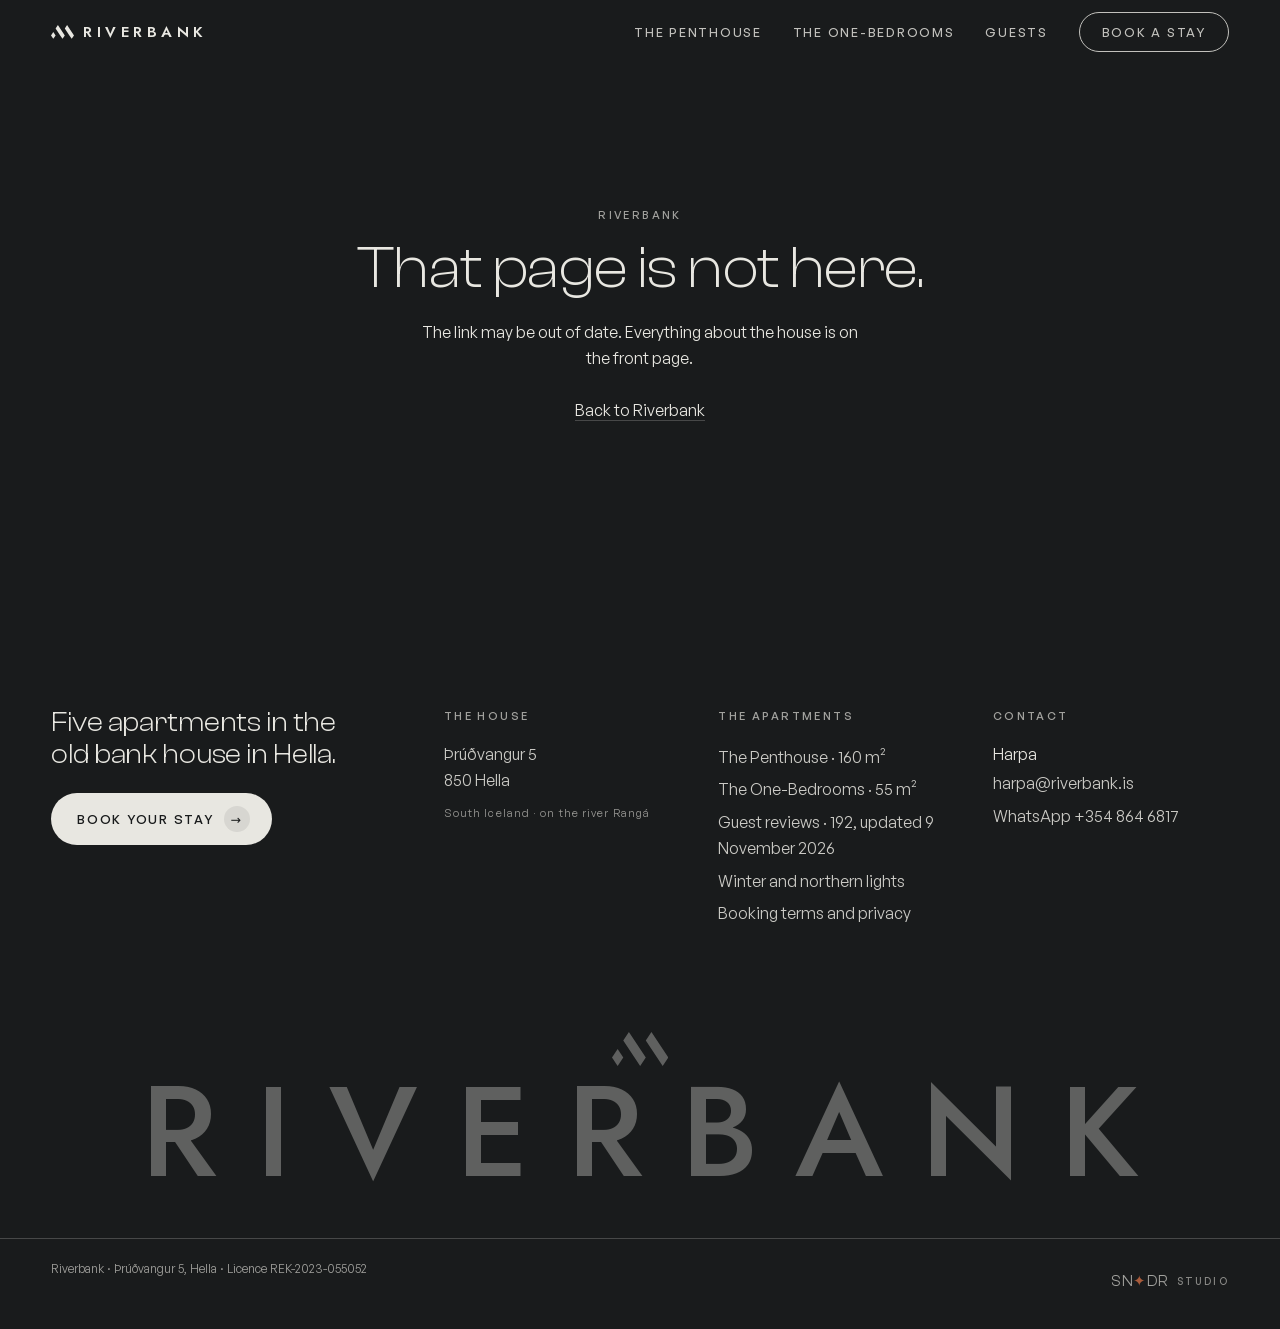
==== commit e99de276: "Deploy 5aa16b557 (production)" ====
--- a/index.html
+++ b/index.html
@@ -77,12 +77,12 @@
   });
 })();
 </script>
-  <script type="module" crossorigin src="/assets/index-Hmry2cEd.js"></script>
+  <script type="module" crossorigin src="/assets/index-r2M_DvFL.js"></script>
   <link rel="modulepreload" crossorigin href="/assets/react-BgHzHa_s.js">
   <link rel="modulepreload" crossorigin href="/assets/gsap-SFc2wnMY.js">
   <link rel="stylesheet" crossorigin href="/assets/index-AmjuAlXm.css">
 </head>
 <body>
-<div id="root"><a class="rb-skip" href="#main">Skip to content</a><div class="rb-awning" aria-hidden="true"></div><nav class="rb-nav" aria-label="Main"><a class="rb-brand" href="/"><svg class="rb-brand-mark" viewBox="0 0 3685 2220" fill="currentColor" aria-hidden="true" focusable="false"><path d="M0 1665 L369 2220 L737 1665 L369 1110 Z"></path><path d="M1474 555 L1106 0 L737 555 L1106 1110 L1474 1665 L1843 2220 L2211 1665 L1843 1110 Z"></path><path d="M3317 1110 L2948 555 L2580 0 L2211 555 L2580 1110 L2948 1665 L3317 2220 L3685 1665 Z"></path></svg>Riverbank</a><div class="rb-nav-links"><a class="" href="/penthouse/">The Penthouse</a><a class="" href="/one-bedrooms/">The One-Bedrooms</a><a class="" href="/guests/">Guests</a><a class="rb-book" data-pulse="book" href="/#book">Book a stay</a></div></nav><div class="rb-x is-idle" aria-hidden="true"><span class="rb-x-panel"></span><span class="rb-x-panel"></span></div><div class="rb-page"><div class="rb-load" aria-hidden="true"><span class="rb-load-panel"></span><span class="rb-load-panel"></span><span class="rb-load-line"><i></i></span></div><main id="main"><header class="rb-doors" aria-label="Two ways to stay"><div class="rb-hero-mark"><div><svg class="rb-hero-glyph" viewBox="0 0 3685 2220" fill="currentColor" aria-hidden="true" focusable="false"><path d="M0 1665 L369 2220 L737 1665 L369 1110 Z"></path><path d="M1474 555 L1106 0 L737 555 L1106 1110 L1474 1665 L1843 2220 L2211 1665 L1843 1110 Z"></path><path d="M3317 1110 L2948 555 L2580 0 L2211 555 L2580 1110 L2948 1665 L3317 2220 L3685 1665 Z"></path></svg><h1>Riverbank</h1><p>Five apartments in the old bank house · <!-- -->Hella</p></div></div><div class="rb-door"><div class="rb-door-media" style="--focal:56% 55%"><picture><source type="image/webp" srcSet="/assets/img/w/f-open-480.webp?v=17de4e5f 480w, /assets/img/w/f-open-768.webp?v=526d7273 768w, /assets/img/w/f-open-1080.webp?v=9fb9206a 1080w, /assets/img/w/f-open-1440.webp?v=0a1bf2f4 1440w, /assets/img/w/f-open-2048.webp?v=7726acd8 2048w, /assets/img/w/f-open-2880.webp?v=e0e667d0 2880w" sizes="(hover: hover) and (pointer: fine) 60vw, 50vw"/><img src="/assets/img/f-open.jpg?v=5046d0c2" alt="The Penthouse&#x27;s open-plan living room in charcoal and rust, with a marble kitchen island" width="3276" height="2185" decoding="sync" fetchpriority="high"/></picture></div><a class="rb-door-cover" tabindex="-1" aria-hidden="true" href="/penthouse/"></a><div class="rb-door-inner"><a class="rb-door-link" href="/penthouse/"><span class="rb-door-name">The Penthouse</span></a><p class="rb-door-loc">160 m² · Four bedrooms · Two bathrooms</p><p class="rb-door-from">From €475 a night<!-- --> · taxes included</p><span class="rb-door-peek" aria-hidden="true">Look inside</span></div></div><div class="rb-door"><div class="rb-door-media" style="--focal:44% 52%"><picture><source type="image/webp" srcSet="/assets/img/w/o-lounge-480.webp?v=47e8d51c 480w, /assets/img/w/o-lounge-768.webp?v=c0eb99a2 768w, /assets/img/w/o-lounge-1080.webp?v=41d69278 1080w, /assets/img/w/o-lounge-1440.webp?v=545152f1 1440w, /assets/img/w/o-lounge-2048.webp?v=838c81fe 2048w, /assets/img/w/o-lounge-2880.webp?v=931197fb 2880w" sizes="(hover: hover) and (pointer: fine) 60vw, 50vw"/><img src="/assets/img/o-lounge.jpg?v=f1894d25" alt="A one-bedroom apartment&#x27;s lounge in sage and cream under a brass ring chandelier" width="3277" height="2186" loading="lazy" decoding="async"/></picture></div><a class="rb-door-cover" tabindex="-1" aria-hidden="true" href="/one-bedrooms/"></a><div class="rb-door-inner"><a class="rb-door-link" href="/one-bedrooms/"><span class="rb-door-name">The One-Bedrooms</span></a><p class="rb-door-loc">55 m² · Four apartments</p><p class="rb-door-from">From €237 a night<!-- --> · taxes included</p><span class="rb-door-peek" aria-hidden="true">Look inside</span></div></div></header><section class="rb-section rb-statement" aria-label="About the house"><div class="rb-wrap"><h2 class="rb-display rb-lines">In the South Coast town of Hella you will find Riverbank Apartments, located in the historic old bank building by the banks of the River Rangá.</h2><p class="rb-body rb-rise">Riverbank Apartments are all newly refurbished to a high standard, each fully equipped for a comfortable self-catering stay with plenty of free parking at the door. Hella sits along Iceland’s Route 1 ring road, ideally located mid-way between Reykjavík and Vík.</p><p class="rb-body rb-rise rb-statement-host">Managed by Harpa and her family, our apartments offer travellers a true “home away from home” experience.</p></div></section><section class="rb-band rb-navdark" id="house" aria-label="The building"><div class="rb-band-media"><picture><source type="image/webp" srcSet="/assets/img/w/building-480.webp?v=8edaaf42 480w, /assets/img/w/building-768.webp?v=67dac98c 768w, /assets/img/w/building-1080.webp?v=78e3ad27 1080w, /assets/img/w/building-1440.webp?v=8ae78e1d 1440w, /assets/img/w/building-2048.webp?v=416f87b3 2048w, /assets/img/w/building-2880.webp?v=fd502dcc 2880w" sizes="100vw"/><img src="/assets/img/building.jpg?v=5fa2ff70" alt="The Riverbank building on Þrúðvangur in Hella, seen across the forecourt in autumn" width="3101" height="2652" loading="lazy" decoding="async"/></picture></div><div class="rb-band-panel"><p class="rb-caps">Þrúðvangur 5<!-- --> · <!-- -->850<!-- --> <!-- -->Hella</p><h3>A base for the Golden Circle and the South Coast</h3><p>From Hella, plan day trips around the Golden Circle and South Coast, including Þingvellir National Park, Seljalandsfoss, Skógafoss and the black sand beach at Reynisfjara. Individual free-flow driving times from the apartments are listed below. The town grocery store, bakery, pharmacy, restaurants and hot geothermal swimming pool are all within a short walk.</p><div class="rb-band-meta"><div><strong>Golden Circle</strong>Þingvellir, Geysir and Gullfoss, all within <!-- -->85.3<!-- --> kilometres</div><div><strong>South Coast</strong>Seljalandsfoss, Skógafoss, the black sand beach of Reynisfjara and Vík</div></div></div></section><section class="rb-section rb-dark rb-navdark" id="penthouse" aria-label="The Penthouse"><div class="rb-wrap"><div class="rb-rule-head"><h2 class="rb-h2 rb-lines">The Penthouse</h2><p class="rb-caps rb-mute">160 m² · Four bedrooms · Two bathrooms</p></div><div class="rb-split"><div class="rb-split-photos"><figure class="rb-frame" data-reveal="true"><picture><source type="image/webp" srcSet="/assets/img/w/f-kitchen-480.webp?v=f77655d1 480w, /assets/img/w/f-kitchen-768.webp?v=8980247d 768w, /assets/img/w/f-kitchen-1080.webp?v=0df29b2a 1080w, /assets/img/w/f-kitchen-1440.webp?v=09a6eeea 1440w, /assets/img/w/f-kitchen-2048.webp?v=44d38188 2048w" sizes="(max-width: 840px) 92vw, 62vw"/><img src="/assets/img/f-kitchen.jpg?v=6e85ad14" alt="The Penthouse&#x27;s charcoal kitchen with a marble island and rattan pendants" width="2831" height="1888" loading="lazy" decoding="async"/></picture></figure><figure class="rb-frame" data-reveal="true"><picture><source type="image/webp" srcSet="/assets/img/w/f-bed2-480.webp?v=845febc9 480w, /assets/img/w/f-bed2-768.webp?v=fa4b2603 768w, /assets/img/w/f-bed2-1080.webp?v=54939309 1080w, /assets/img/w/f-bed2-1440.webp?v=57fae040 1440w, /assets/img/w/f-bed2-2048.webp?v=9a70cd87 2048w" sizes="(max-width: 840px) 52vw, 27vw"/><img src="/assets/img/f-bed2.jpg?v=1ba6b4b5" alt="A bedroom in grey and rust in the Penthouse" width="3277" height="2186" loading="lazy" decoding="async"/></picture></figure><figure class="rb-frame" data-reveal="true"><picture><source type="image/webp" srcSet="/assets/img/w/f-stair-ch-480.webp?v=9f1e52d8 480w, /assets/img/w/f-stair-ch-768.webp?v=35c2ab08 768w, /assets/img/w/f-stair-ch-1080.webp?v=96062b08 1080w, /assets/img/w/f-stair-ch-1440.webp?v=83dd6b93 1440w, /assets/img/w/f-stair-ch-2048.webp?v=d3640a05 2048w" sizes="(max-width: 840px) 52vw, 27vw"/><img src="/assets/img/f-stair-ch.jpg?v=0ef48922" alt="The terracotta stairwell with its black chandelier" width="3277" height="2186" loading="lazy" decoding="async"/></picture></figure></div><div class="rb-split-copy"><p class="rb-body rb-rise">A luxury self-catering apartment of 160 square metres: four bedrooms, two bathrooms, beds for eight, fully equipped kitchen, free wifi, a washer/dryer and a balcony overlooking the garden and the River Rangá. The largest apartment in the building, with plenty of space for a large family or a group of friends to relax and socialise after a day of exploring.</p><div class="rb-cta-row rb-rise"><a class="rb-btn rb-btn-ghost" href="/penthouse/">Visit <!-- -->the Penthouse<!-- --> <span class="rb-btn-ico" aria-hidden="true">→</span></a></div></div></div></div></section><section class="rb-section" id="one-bedrooms" aria-label="The One-Bedrooms"><div class="rb-wrap"><div class="rb-offset"><div class="rb-offset-copy"><p class="rb-caps rb-mute">55 m² · Four apartments</p><h2 class="rb-h2 rb-lines" style="margin-top:10px">The One-Bedrooms</h2><p class="rb-body rb-rise" style="margin-top:20px">Four luxury self-catering apartments of 55 square metres, each with a large double bed, a sofa bed, fully equipped kitchen, free wifi and a washer/dryer. Spacious apartments, perfect for smaller families, groups of friends or couples travelling together. Each apartment is let separately. They are set side by side, which makes them ideal for larger groups: book two together and they comfortably sleep up to eight guests.</p><div class="rb-cta-row rb-on-light rb-rise"><a class="rb-btn rb-btn-solid" href="/one-bedrooms/">Visit the One-Bedrooms <span class="rb-btn-ico" aria-hidden="true">→</span></a></div></div><figure class="rb-frame rb-offset-a" data-reveal="true"><picture><source type="image/webp" srcSet="/assets/img/w/o-kitchen-480.webp?v=3880ccc7 480w, /assets/img/w/o-kitchen-768.webp?v=b92d2adb 768w, /assets/img/w/o-kitchen-1080.webp?v=616107a4 1080w, /assets/img/w/o-kitchen-1440.webp?v=c6524bf8 1440w, /assets/img/w/o-kitchen-2048.webp?v=a53a9574 2048w" sizes="(max-width: 840px) 92vw, 62vw"/><img src="/assets/img/o-kitchen.jpg?v=00330837" alt="A sage-green kitchen with a black retro fridge in a one-bedroom apartment" width="3277" height="2186" loading="lazy" decoding="async"/></picture></figure><div class="rb-offset-row2"><figure class="rb-frame" data-reveal="true"><picture><source type="image/webp" srcSet="/assets/img/w/o-bath-480.webp?v=2b810d5f 480w, /assets/img/w/o-bath-768.webp?v=2be602ba 768w, /assets/img/w/o-bath-1080.webp?v=7d18a1a6 1080w, /assets/img/w/o-bath-1440.webp?v=54f45409 1440w, /assets/img/w/o-bath-2048.webp?v=f43e50f6 2048w" sizes="(max-width: 840px) 52vw, 27vw"/><img src="/assets/img/o-bath.jpg?v=23bbc4bd" alt="A terracotta bathroom with a backlit round mirror" width="3277" height="2186" loading="lazy" decoding="async"/></picture></figure><figure class="rb-frame" data-reveal="true"><picture><source type="image/webp" srcSet="/assets/img/w/o-dining-480.webp?v=d91eb028 480w, /assets/img/w/o-dining-768.webp?v=2c8562b8 768w, /assets/img/w/o-dining-1080.webp?v=aa2e5abe 1080w, /assets/img/w/o-dining-1440.webp?v=a494271c 1440w, /assets/img/w/o-dining-2048.webp?v=f762151e 2048w" sizes="(max-width: 840px) 52vw, 27vw"/><img src="/assets/img/o-dining.jpg?v=42d5e6d1" alt="A dining corner under a brass ring chandelier" width="3277" height="2186" loading="lazy" decoding="async"/></picture></figure></div></div></div></section><section class="rb-section" id="compare" aria-label="The two apartments compared"><div class="rb-wrap"><div class="rb-rule-head"><h2 class="rb-h2 rb-lines">Which of the two</h2><p class="rb-caps rb-mute">Five apartments · one house</p></div><div class="rb-cmp-scroll"><table class="rb-cmp" role="table"><caption class="rb-cmp-cap">The Penthouse and the One-Bedrooms compared. All five apartments are in the same building at <!-- -->Þrúðvangur 5<!-- -->.</caption><thead role="rowgroup"><tr role="row"><th scope="col" role="columnheader"><span class="rb-caps rb-mute">Compare</span></th><th scope="col" role="columnheader">The Penthouse</th><th scope="col" role="columnheader">The One-Bedrooms</th></tr></thead><tbody role="rowgroup"><tr role="row"><th scope="row" role="rowheader">Size</th><td role="cell"><span class="rb-cmp-u" aria-hidden="true">Penthouse</span>160 m²</td><td role="cell"><span class="rb-cmp-u" aria-hidden="true">One-Bedrooms</span>55 m²</td></tr><tr role="row"><th scope="row" role="rowheader">Sleeps</th><td role="cell"><span class="rb-cmp-u" aria-hidden="true">Penthouse</span>8 people</td><td role="cell"><span class="rb-cmp-u" aria-hidden="true">One-Bedrooms</span>4 people</td></tr><tr role="row"><th scope="row" role="rowheader">Bedrooms</th><td role="cell"><span class="rb-cmp-u" aria-hidden="true">Penthouse</span>4</td><td role="cell"><span class="rb-cmp-u" aria-hidden="true">One-Bedrooms</span>1, plus a premium sofa bed in the living room</td></tr><tr role="row"><th scope="row" role="rowheader">Bathrooms</th><td role="cell"><span class="rb-cmp-u" aria-hidden="true">Penthouse</span>2</td><td role="cell"><span class="rb-cmp-u" aria-hidden="true">One-Bedrooms</span>1</td></tr><tr role="row"><th scope="row" role="rowheader">Kitchen</th><td role="cell"><span class="rb-cmp-u" aria-hidden="true">Penthouse</span>Fully equipped</td><td role="cell"><span class="rb-cmp-u" aria-hidden="true">One-Bedrooms</span>Fully equipped</td></tr><tr role="row"><th scope="row" role="rowheader">Other</th><td role="cell"><span class="rb-cmp-u" aria-hidden="true">Penthouse</span>Washer/dryer, free wifi, large screen TV, free parking</td><td role="cell"><span class="rb-cmp-u" aria-hidden="true">One-Bedrooms</span>Washer/dryer, free wifi, large screen TV, free parking</td></tr><tr role="row"><th scope="row" role="rowheader">Best for</th><td role="cell"><span class="rb-cmp-u" aria-hidden="true">Penthouse</span>Large families and groups of friends</td><td role="cell"><span class="rb-cmp-u" aria-hidden="true">One-Bedrooms</span>Smaller families and couples</td></tr></tbody></table></div><div class="rb-cta-row rb-on-light rb-rise rb-cmp-ctas"><a class="rb-btn rb-btn-solid" href="/penthouse/">The Penthouse<!-- --> <span class="rb-btn-ico" aria-hidden="true">→</span></a><a class="rb-btn rb-btn-line" href="/one-bedrooms/">The One-Bedrooms<!-- --> <span class="rb-btn-ico" aria-hidden="true">→</span></a></div></div></section><section class="rb-section rb-dark rb-navdark" id="where" aria-label="Where Riverbank is"><div class="rb-wrap"><div class="rb-rule-head"><h2 class="rb-h2 rb-lines">Where you actually are</h2><p class="rb-caps rb-mute">Þrúðvangur 5<!-- --> · <!-- -->850<!-- --> <!-- -->Hella</p></div><figure class="rb-where-aerial"><div class="rb-frame" data-reveal="true"><picture><source type="image/webp" srcSet="/assets/img/w/aerial-480.webp?v=bccc2089 480w, /assets/img/w/aerial-768.webp?v=806af883 768w, /assets/img/w/aerial-1080.webp?v=8d4c435c 1080w, /assets/img/w/aerial-1440.webp?v=7fccb88b 1440w, /assets/img/w/aerial-2048.webp?v=abe8c42e 2048w, /assets/img/w/aerial-2880.webp?v=5a5e4e50 2880w" sizes="100vw"/><img src="/assets/img/aerial.jpg?v=84ecf349" alt="Riverbank from the air, beside the bridge over the River Rangá in Hella" width="4032" height="2268" loading="lazy" decoding="async"/></picture></div><figcaption>Overlooking the Riverbank apartments and the Rangá River</figcaption></figure><div class="rb-specs rb-rise"><div class="rb-spec"><strong>105<!-- --> m</strong><span>To the grocery store</span></div><div class="rb-spec"><strong>169<!-- --> m</strong><span>To the pool and its geothermal hot tubs</span></div><div class="rb-spec"><strong>186<!-- --> m</strong><span>To the bakery</span></div><div class="rb-spec"><strong>0 m</strong><span>Parking, free, at the door</span></div></div><p class="rb-body rb-rise" style="max-width:58ch;margin-top:clamp(26px,3.4vw,40px)">All local service within easy walking distance.</p><a class="rb-trip-link rb-rise" href="/winter/#distances"><span class="rb-trip-link-copy"><strong>How far to your destination</strong><span>Driving distances from Riverbank to the Golden Circle, the South Coast and more</span></span><span class="rb-trip-link-ico" aria-hidden="true">→</span></a></div></section><section class="rb-section rb-dark rb-navdark" aria-label="Hella and the river" style="padding-bottom:clamp(60px,8vw,120px)"><div class="rb-wrap"><div class="rb-rule-head"><h2 class="rb-h2 rb-lines">The river outside</h2><p class="rb-caps rb-mute">River Rangá · South Iceland</p></div></div><div class="rb-strip"><figure><div class="rb-frame" data-reveal="true"><picture><source type="image/webp" srcSet="/assets/img/w/river-view-480.webp?v=4b77f500 480w, /assets/img/w/river-view-768.webp?v=bd37fb25 768w, /assets/img/w/river-view-1080.webp?v=046d0491 1080w, /assets/img/w/river-view-1440.webp?v=76e75744 1440w, /assets/img/w/river-view-2048.webp?v=54562c67 2048w" sizes="(max-width: 840px) 92vw, 62vw"/><img src="/assets/img/river-view.jpg?v=a3f1a33d" alt="The view from the balcony of the penthouse over trees to the river Rangá" width="3000" height="2000" loading="lazy" decoding="async"/></picture></div><figcaption>From the balcony of the penthouse</figcaption></figure><figure><div class="rb-frame" data-reveal="true"><div class="rb-cine"><picture><source type="image/webp" srcSet="/assets/img/w/aurora-town-480.webp?v=bcd6c75b 480w, /assets/img/w/aurora-town-768.webp?v=93ecdd22 768w, /assets/img/w/aurora-town-1080.webp?v=a3f00586 1080w, /assets/img/w/aurora-town-1440.webp?v=bf8b1f8a 1440w, /assets/img/w/aurora-town-2048.webp?v=f6243fa1 2048w" sizes="(max-width: 840px) 92vw, 62vw"/><img src="/assets/img/aurora-town.jpg?v=3e3b93a7" alt="Northern lights over the lights of Hella and the river" width="2048" height="1536" loading="lazy" decoding="async"/></picture></div></div><figcaption>Winter nights over Hella</figcaption></figure></div><div class="rb-wrap"><div class="rb-cta-row rb-rise" style="margin-top:clamp(30px,4vw,52px)"><a class="rb-btn rb-btn-ghost" href="/winter/">October to April<!-- -->: the dark half of the year <span class="rb-btn-ico" aria-hidden="true">→</span></a></div></div></section><section class="rb-section" aria-label="What guests say"><div class="rb-wrap"><div class="rb-stat rb-rise"><strong>9.7</strong><span>Exceptional. The average of all <!-- -->95<!-- --> Booking.com reviews of the house, alongside<!-- --> <!-- -->4.99<!-- --> out of 5 across <!-- -->96<!-- --> on Airbnb, <!-- -->Booking.com read 31 August 2026 and Airbnb read 2 November 2026<!-- -->.<!-- --> <a class="rb-inline-link" href="/guests/">Read all <!-- -->191</a>.</span></div><div class="rb-specs rb-rise" style="margin-bottom:clamp(36px,5vw,72px)"><div class="rb-spec"><strong>9.9</strong><span>Facilities, Booking.com sub-score</span></div><div class="rb-spec"><strong>9.8</strong><span>Cleanliness, Booking.com sub-score</span></div><div class="rb-spec"><strong>9.8</strong><span>Comfort, Booking.com sub-score</span></div></div></div></section><section class="rb-section rb-dark rb-navdark" id="where-map" aria-label="Where Riverbank is on the map"><div class="rb-wrap"><div class="rb-rule-head"><h2 class="rb-h2 rb-lines">Everything within a walk</h2><p class="rb-caps rb-mute">Þrúðvangur 5<!-- --> · <!-- -->850<!-- --> <!-- -->Hella</p></div></div><div class="rb-wrap" style="margin-top:clamp(24px,3vw,44px)"><div class="rb-walk"><div class="rb-walk-frame"><figure class="rb-walk-map"><svg class="rb-walk-svg" viewBox="0 0 1008 672" role="img" preserveAspectRatio="xMidYMid slice" aria-label="A map of Hella centred on the Riverbank building, with the shop, bakery, pharmacy, sports hall and swimming pool around it"><rect class="rb-walk-ground" x="0" y="0" width="1008" height="672"></rect><path class="rb-walk-water" d="M61093.1 -50098.2L61087.8 -50065.8L61076 -50034.5L60886.1 -49894.9L60784.6 -49767.5L60511.6 -49473.2L60275.6 -49138.5L60229.6 -49028.2L60215.6 -48930L60232 -48792L60281 -48549L60322 -48380L60344.8 -48224.9L60351.5 -48159L60336 -48117L60298 -48098.8L60187.2 -48082.1L59992.1 -48073L59825.3 -47978.9L59602.1 -47785.6L59465.8 -47357.7L59420.6 -47284.5L59328 -47211.8L59276.7 -47137.5L59237.4 -47051.2L59066.3 -46583.6L58989.6 -46471.8L58893.5 -46391.5L58659.7 -46255.2L58509.2 -46112.2L58498.6 -45943.5L58575.5 -45874.4L58590.9 -45773.2L58502.3 -45684.1L58338.3 -45566.1L58232.3 -45483.1L58105.3 -45333.6L58030.3 -45276.1L57821.6 -45202.6L57775.7 -45146.7L57721.6 -44957.3L57706.3 -44915.4L57700.6 -44856.5L57686.4 -44834.1L57658.7 -44820.4L57595.1 -44818.4L57551.1 -44805.3L57289.8 -44625.8L56984.9 -44427L56829.3 -44145.6L56742.6 -44040.8L56623.8 -43947.9L56550.3 -43845.2L56460.3 -43743.6L56286.3 -43646.1L55973.1 -43509.6L55845.3 -43496.2L55344.8 -43111.2L55299.3 -42895.4L55201.8 -42818.8L55143.3 -42760.4L55116.9 -42722.4L55105.1 -42685.9L55083.5 -42672.8L54895.6 -42645L54700.6 -42589.6L54620.8 -42563L54194.6 -42279.5L54005.6 -42033.2L53871.9 -41854.6L53782.9 -41768.1L53673.9 -41699.6L53555.8 -41603.5L53440.8 -41555.7L53345.9 -41544L53271.4 -41556.4L53156.9 -41596.8L53067.9 -41605.6L52987.9 -41596.6L52732.9 -41484.6L52529.9 -41484.6L52357.9 -41400.6L52310.7 -41348.2L52246.6 -41252.3L52209.8 -41104.2L52177.4 -41056.6L52154.1 -41036.7L52011.2 -40905.7L51922.7 -40857.7L51686.9 -40776.9L51501.9 -40686.6L51323.9 -40539.6L51288.9 -40481.6L51271.9 -40389.6L51201.9 -40310.6L51172.9 -40290.6L51081.9 -40282.6L51008.3 -40251.3L50922.9 -40233.6L50712.9 -40010.5L50671.8 -39980.9L50669.5 -39951.1L50624.3 -39904L50544.2 -39854.7L49938.6 -39591.5L49916.8 -39263.3L49882.6 -39153.5L49856.7 -39134.3L49818.7 -39134.2L49787.3 -39157.8L49727.9 -39193.6L49649.9 -39198.6L49618.9 -39258.6L49567.9 -39271.6L49504.9 -39257.6L49394.6 -39287.5L49221.9 -39286.6L49095.9 -39241.6L49068.9 -39179.6L48999.9 -39160.6L48930.9 -39173.6L48727.9 -39091.6L48304.9 -38942.6L48089.9 -38940.6L47980.9 -38962.6L47872.9 -38948.6L47581.9 -38835.6L47450.9 -38773.6L47369.9 -38665.6L47326.9 -38533.6L47351.9 -38432.6L47446.9 -38283.6L47444.9 -38196.6L47427.9 -38093.6L47458.6 -37975.5L47481.9 -37904.6L47488.5 -37898.5L47589.9 -37803.6L47617.9 -37746.6L47610.9 -37647.6L47570.2 -37598L47502.9 -37548.9L47472.9 -37522.3L47443.7 -37478.9L47394.6 -37367.5L47314.6 -37175.5L47169.3 -37043.5L47059.9 -37023.6L46935 -36977.3L46792.5 -36971.7L46740.4 -36950L46716.7 -36920.9L46714.2 -36888.3L46730.6 -36851.1L46739.1 -36832.9L46741 -36814.2L46736.9 -36794.2L46722.6 -36775.5L46689.3 -36757L46672.4 -36740.2L46641.5 -36690.6L46582.3 -36639.1L46553.6 -36611.1L46514.2 -36557.9L46294.5 -36409.1L46225 -36366.7L46188.6 -36325.2L46127.6 -36196.8L46091.3 -36147.1L45947.5 -36063.7L45827.8 -35971.1L45664.4 -35805.6L45515.6 -35705.7L45323 -35537.3L45283.8 -35480.8L45279.1 -35419L45298 -35385.5L45341.8 -35375.2L45394.3 -35378.2L45427.8 -35362.1L45424.9 -35333L45405.9 -35286.3L45311.1 -35223.6L45245.5 -35140.5L45124.5 -35050.1L45086.6 -34986L45075 -34886.8L45061.8 -34692.9L44996.2 -34525.2L44935 -34458.2L44863.6 -34417.6L44620.5 -34366L44593 -34337.5L44511 -34324L44322.5 -34323.5L44231 -34271.5L44195.5 -34262L44144.5 -34254L44103.5 -34255L44040.2 -34276.5L43998.5 -34291.5L43962 -34317.5L43927 -34365L43870 -34465L43835.5 -34502.5L43813.5 -34507L43791 -34492.5L43778.5 -34466.5L43741.5 -34426L43695 -34400.5L43637 -34367.5L43605 -34375.5L43570 -34393L43535 -34394.5L43502.5 -34381L43470.5 -34355.5L43438 -34321.5L43388 -34300L43341 -34296L43297.5 -34280L42992.2 -34078.7L42872 -34102L42781 -34157L42600 -34226L42405 -34221L42162 -34133L42114.6 -34087.5L42182 -34053L42258 -34006L42310 -33940L42306.6 -33831.5L42249 -33747L42165 -33559L42055 -33480L41920 -33308L41857 -33180L41833 -33151L41768 -33116L41468 -33005L41254 -32996L41045 -32961L40798.7 -32789.1L40700.3 -32711.4L40657.9 -32631.8L40645 -32542.4L40629.2 -32068.1L40352.5 -31877.1L40259 -31779L40114.6 -31527.5L40096.2 -31166.7L39686.1 -31004.1L39536.3 -30925.8L39490.6 -30871.5L39428.6 -30650.5L39421.6 -30510L39410.1 -30462.7L39378.6 -30419.5L39197.6 -30231.5L38904.6 -29967.5L38731.6 -29623.5L38703.1 -29487.5L38700.6 -29307.5L38700.6 -28943.5L38680.2 -28833.8L38434.6 -28407.5L38238.1 -28304.6L37938.6 -28228.5L37375.3 -27937L37027.5 -27840.4L36946.4 -27830.5L36883.4 -27843.3L36658.6 -28007.5L36614.2 -28013.1L36567.6 -27993.8L36416.2 -27822.7L36317 -27724.8L36172.1 -27490.7L36028.4 -27341.7L35802.5 -27189.8L35549.9 -27081.9L35373.5 -27052.3L35082.6 -27136.4L34836.9 -27179.4L34512.6 -27212.3L33489.2 -27514.1L33244.8 -27611.4L33028.3 -27671.4L32861.3 -27666.1L32720.4 -27611.6L32546.6 -27639.5L32424.2 -27584.6L32306.6 -27367.5L32162.6 -26967.5L32050.6 -26487.5L32049.2 -26177L32030.1 -26062.7L31992.2 -25951L31925.8 -25865L31757.9 -25730.6L31618.6 -25655.5L31074.6 -25575.5L31009.3 -25557.7L30901 -25499.5L30843.1 -25498.9L30802.6 -25522L30754.6 -25591.5L30676.9 -25780.7L30572.4 -25940.3L30549.2 -26030.6L30545 -26110.1L30559.3 -26290.8L30576.9 -26498.5L30575 -26542.7L30563.3 -26573.3L30542.2 -26595.1L30513.7 -26607.3L30469.1 -26614.2L30419.3 -26606.9L30271.5 -26560L30039.6 -26519.2L29938.6 -26471.5L29868.5 -26388.9L29786.3 -26256.6L29741.7 -26151.3L29711 -25993.7L29679 -25914.5L29622.9 -25840.6L29484.8 -25760.4L29330.9 -25688.1L29243.5 -25703.1L29193.6 -25693.6L29005.2 -25461.9L28799 -25380.9L28610.3 -25394L28524.8 -25340.9L28460.4 -25272.8L28305 -25052.4L28081.7 -24982.9L27728.1 -24733.1L27434.5 -24461L27008.2 -24398.7L26739 -24411.4L26555.5 -24399.5L26451.3 -24376L26356.2 -24321L26296.1 -24242.2L26216.9 -24083.8L26179 -23832.5L26071.6 -23672.2L25944 -23590L25794.6 -23559.5L25743 -23527.6L25702.2 -23442.4L25742.6 -23338.3L25808.5 -23227.9L25823.9 -23187.2L25826.9 -23152.6L25817.2 -23129.5L25784.1 -23106L25736 -23092.9L25685.4 -23094.6L25520.2 -23118.7L25146.2 -23303.7L24976.2 -23502.7L24877.5 -23510.4L24741.8 -23461.5L24304.2 -23198.7L24192.8 -23112.8L24085 -23086.4L24004.6 -23095.6L23811.8 -23159.5L23659.9 -22966.4L23586.6 -22775.5L23538.6 -22423.5L23504 -22283L23378.6 -22087.5L23305 -21799L23330 -21620L23232.2 -21406.7L23064.3 -21357.5L22905.3 -21377L22704.2 -21534.7L22449.8 -21657.8L22292.8 -21673.8L22136.8 -21648.8L22058.8 -21523.8L22001.8 -21383.8L21986.6 -21031.5L21944.1 -20951L21840.2 -20858.2L21642 -20678L21605.1 -20507.8L21604.2 -20387.6L21474.6 -20087.5L21045 -19770.6L20936.3 -19725.6L20870.9 -19656L20850.6 -19559.5L20836 -19348.4L20824.8 -19187.2L20741.3 -19051.9L20656.2 -19022.7L20556.6 -19004.6L20455.1 -19035.1L20358.3 -19086.9L20336.2 -19198.7L20340.4 -19360.4L20283.2 -19575.9L20267.4 -19790.6L20195.5 -19909.5L20142.8 -20066.2L20059.8 -20147.1L19874.6 -20215.5L19658.9 -20261.7L19593.1 -20247.3L19531.7 -20214.8L19312.6 -20017.3L18674.6 -19767.5L18580.6 -19668.3L18504.2 -19483L18446.6 -19380.8L18415.9 -19207.7L18444.4 -19105.9L18513.6 -18989L18528.9 -18900.1L18519.7 -18760.3L18540.6 -18643.5L18653.4 -18498.6L18738.4 -18373.4L18795.4 -18230.2L18833.5 -18095.8L18815.2 -17983.3L18744.7 -17855.3L18630.6 -17795.5L18432.6 -17769.5L18182.6 -17831.5L18019.6 -17874.5L17872.6 -17977.5L17698.6 -18243.5L17633.1 -18425.4L17389.3 -18847.3L17231.4 -18872.9L17125.9 -18851.4L17063.8 -18804.8L17045.8 -18679.7L17043.9 -18578.5L17104.2 -18398.7L17179 -18153.8L17161.5 -17955.5L17125.2 -17831.8L17002.9 -17691.4L16818.6 -17559.5L16696.1 -17512L16567.6 -17490.5L16433.9 -17490.6L16320.2 -17518.7L16115.9 -17514.6L16082.6 -17419.7L16078.6 -17324.8L16096.8 -17219.3L16262.9 -16844.6L16258.9 -16737.8L16212.4 -16652.4L16136.5 -16594L15744.6 -16358.3L15615.2 -16202.9L15589.6 -16004.7L15611.6 -15636.5L15559.1 -15452.1L15465.4 -15307.3L15332.7 -15107.1L15196 -15015L15026.8 -14946.4L14957.6 -14865.8L14914.3 -14773.2L14831.1 -14704.7L14788.6 -14633.5L14211.4 -13424.8L14097.3 -13323.5L13934.3 -13260.4L13828.1 -13143.3L13725.2 -12956.7L13698.6 -12823.5L13690.8 -12459L13698.1 -12242.3L13671.9 -12080.6L13683.7 -11968.7L13724.5 -11884.3L13714.5 -11831.4L13673 -11761.3L13646.7 -11673L13649 -11606.9L13674.2 -11527L13666.6 -11495.5L13602.5 -11437.8L13489.7 -11358.7L13315.8 -11307.3L13096.3 -11079.5L12768 -10903.5L12668.7 -10780.9L12497.5 -10636.4L12468.4 -10599.2L12459.4 -10557.9L12457.3 -10519.4L12482.4 -10468.6L12495.5 -10415.7L12493.8 -10342L12462.3 -10170.5L12479.5 -10063.9L12481.7 -10050.9L12481.4 -10019.5L12475.9 -9982.5L12463 -9940.3L12437.3 -9869.9L12417.5 -9831.5L12388.8 -9799.5L12369.9 -9789.5L12350.3 -9783.1L12324.5 -9776.2L12244.8 -9761.6L12229.7 -9753.4L12212.7 -9740.2L12198.8 -9723.2L12179.3 -9689.8L12149.1 -9621.8L12118.2 -9545.1L12043.3 -9442.4L11922.7 -9325.2L11831.7 -9194.9L11797.6 -9146.5L11789.6 -9109.2L11791.2 -9079L11800.7 -9024.2L11824.5 -8956.8L11847.6 -8904.4L11871.4 -8861.5L11888.8 -8828.2L11899.1 -8795.7L11899.9 -8747.2L11837.3 -8533.7L11806.9 -8427L11789.7 -8358.6L11777.5 -8323.2L11734 -8266.7L11622.4 -8180.3L11463.3 -8043.3L11398.9 -7974L11327.5 -7885.1L11195.9 -7757.1L10925.2 -7489.7L10725.9 -7275.7L10626.2 -7195.8L10434.6 -7128.3L9403.2 -6202.1L8590.1 -5993.2L8393.3 -6124.8L8112.2 -6030.7L7777.1 -6085L7637.1 -5578.2L7155.5 -5239.4L6924 -5172.7L6723.5 -5175.4L6616.1 -5240L6524.7 -5360.6L6399.3 -5443.4L6279.7 -5471L6160 -5450.7L6088.5 -5400.1L6028.1 -5380.2L5922 -5371.3L5716 -5330.4L5474.5 -5006.2L4391.8 -4118.6L3394.3 -4059.3L2948.6 -3875L2474.6 -3222.8L2031.4 -2915.2L1748.6 -2478.1L1442.6 -2194.8L1389.6 -2080.4L1326.2 -2008.3L1005 -1807.8L716.3 -1642.9L562.4 -1513.4L490.8 -1329.4L421.3 -901.4L435.5 -199.3L295.2 164.6L158.2 350.6L45.7 580.8L-268.5 808.6L-844.7 983.2L-1023.8 1093.4L-1147.6 1219.9L-1261.9 1352.7L-1299.1 1470.7L-1315.5 1577.3L-1323.6 1772.8L-1350.6 1856.4L-1355.7 1914L-1356 2134L-1338 2243L-1294.5 2359.5L-1228 2471L-1127 2591L-1030 2663.5L-924 2715L-757.5 2780L-691.2 2826.5L-658 2857L-643.5 2901L-648.5 3024L-644 3147L-639 3190L-614.5 3270L-585.5 3319.5L-562 3384L-540.5 3483L-543 3551.5L-558 3623.5L-612 3688.5L-657.5 3723.5L-759.5 3741L-837.5 3751.5L-899.5 3781.4L-934.6 3815L-1003 3892.5L-1052.5 3968L-1063.7 4035.2L-1052.9 4145.5L-1036 4262.7L-981.6 4397.9L-868 4576L-734 4699L-611 4766L-497 4803L-396 4875L-350 4966L-326 5121L-346 5263L-369 5410L-380 5577.5L-415 5737.5L-451.5 5835L-475.5 5882L-556.5 5989.5L-779 6199L-860 6242.5L-994 6290L-1163.5 6318.5L-1273.6 6340.8L-1390 6382.2L-1468.5 6443L-1605 6599.5L-1714.5 6713.5L-1861.5 6849L-1965 6938.5L-2039 7020.5L-2166.3 7194.2L-2196.9 7241.3L-2370.9 7506.2L-2559.5 7837L-2608.5 7911L-2666.5 7971.5L-2712.5 8007.5L-2825 8066.5L-2907.5 8119.5L-3012 8209.5L-3076 8274.5L-3131 8364L-3231 8500L-3313 8590L-3430.5 8683L-3619.7 8830.6L-3790 8961.1L-3899.8 9078.5L-3943.3 9199.6L-3961.5 9334.5L-3953 9419L-3930 9546L-3923 9620.5L-3937.5 9713L-3960 9800L-3981 9883L-4013 9965L-4064 10050L-4150 10172L-4200 10243L-4245 10327L-4309 10456L-4407 10627L-4462 10698L-4578 10826L-4652 10922L-4746 11124L-4809 11226L-4898 11341L-5006 11430L-5177 11568L-5317 11646L-5473 11724L-5786 11861L-6101 12018L-6259 12133L-6462 12311L-6613 12485L-6711 12606L-6834 12731L-6954 12823L-7132 12912L-7321 12969L-7655 13070"></path><path class="rb-walk-bldg" d="M1038.4 710.6L1059.1 726.8L1069.2 713.7L1048.5 697.6L1038.4 710.6"></path><path class="rb-walk-bldg" d="M965.7 717.3L970.1 711.6L973.5 714.2L982.1 703.2L965.4 690.2L952.4 706.9L965.7 717.3"></path><path class="rb-walk-bldg" d="M920.6 284.7L941.8 302L932.4 313.5L925.1 307.5L920.6 312.9L906.8 301.6L920.6 284.7"></path><path class="rb-walk-bldg" d="M991 313.3L1015.5 335.2L1036.3 311.9L1025.1 301.9L1020 307.7L1006.7 295.8L991 313.3"></path><path class="rb-walk-bldg" d="M930.7 608.7L944.4 621.6L956.9 616.7L958.4 606.7L944.6 593.8L930.7 608.7"></path><path class="rb-walk-bldg" d="M958.3 247.4L968.7 256.7L959.3 267.2L966.7 273.7L959.8 281.5L942.1 265.7L958.3 247.4"></path><path class="rb-walk-bldg" d="M873.2 702.7L892.4 677.7L870.9 661.2L862.3 672.5L869.6 678.1L859 691.8L873.2 702.7"></path><path class="rb-walk-bldg" d="M902.2 733.3L923 707.1L900.2 689L891.7 699.7L899.3 705.7L887 721.2L902.2 733.3"></path><path class="rb-walk-bldg" d="M1010.4 179.8L1032.6 199.8L1021.4 212.3L999.1 192.3L1010.4 179.8"></path><path class="rb-walk-bldg" d="M988.8 224.8L1001.2 237.2L981.9 256.6L969.5 244.2L988.8 224.8"></path><path class="rb-walk-bldg" d="M960.3 575.6L975.9 588.8L993 568.6L977.4 555.5L960.3 575.6"></path><path class="rb-walk-bldg" d="M1040.2 154.3L1058.2 170.7L1048.8 181L1030.8 164.7L1040.2 154.3"></path><path class="rb-walk-bldg" d="M1023.8 281.9L1047.9 302.7L1066.3 281.5L1052.8 269.9L1045.4 278.5L1034.7 269.3L1023.8 281.9"></path><path class="rb-walk-bldg" d="M895.3 316.7L904.3 326.2L897.3 332.8L906.3 342.3L895.3 352.7L877.3 333.6L895.3 316.7"></path><path class="rb-walk-bldg" d="M991 541L1008 555L1032.7 525.2L1021.5 516L1017 521.5L1011.1 516.6L991 541"></path><path class="rb-walk-bldg" d="M958 734.7L939.9 720.1L915.2 750.6L927.3 760.4L941.4 743L947.4 747.8L958 734.7"></path><path class="rb-walk-bldg" d="M1049 354.1L1067.6 369.7L1058 381L1039.5 365.4L1049 354.1"></path><path class="rb-walk-bldg" d="M1028.8 505.2L1042.5 516.3L1058.2 496.8L1044.6 485.8L1028.8 505.2"></path><path class="rb-walk-bldg" d="M1001.1 359.3L982 341L970.7 352.7L989.8 371L1001.1 359.3"></path><path class="rb-walk-bldg" d="M862.6 571.6L879.7 587L861 607.8L851.3 599.1L860 589.4L852.6 582.7L862.6 571.6"></path><path class="rb-walk-bldg" d="M914.8 521.6L926.4 532.3L945.6 511.6L925.2 492.6L918.6 499.7L927.5 507.9L914.8 521.6"></path><path class="rb-walk-bldg" d="M673.4 402.7L693.6 421.1L715.9 396.5L705.8 387.4L709.3 383.6L699.1 374.4L673.4 402.7"></path><path class="rb-walk-bldg" d="M993.1 419.3L981.6 431.6L995.4 444.3L988.4 451.8L996.8 459.6L1015.2 439.7L993.1 419.3"></path><path class="rb-walk-bldg" d="M740.6 410.6L750.8 419.2L767.5 399.3L751.4 385.8L744.6 393.8L750.5 398.8L740.6 410.6"></path><path class="rb-walk-bldg" d="M882.5 559.3L893.7 570.7L911.2 553.4L900 542.1L882.5 559.3"></path><path class="rb-walk-bldg" d="M947.4 488.3L961.1 500.2L978.7 479.8L965.1 468L947.4 488.3"></path><path class="rb-walk-bldg" d="M933.4 411.6L944.9 422.3L931.8 436.5L926.1 431.2L922.4 435.3L916.5 429.8L933.4 411.6"></path><path class="rb-walk-bldg" d="M806.9 419.5L826.2 398L814.2 387.2L794.8 408.7L806.9 419.5"></path><path class="rb-walk-bldg" d="M860.4 430.3L881.9 406.6L865.9 392.1L857.1 401.7L860.7 404.9L847.9 418.9L860.4 430.3"></path><path class="rb-walk-bldg" d="M831.4 605.3L843 615.2L830.7 629.7L833.7 632.2L821.9 646.1L807.3 633.7L831.4 605.3"></path><path class="rb-walk-bldg" d="M747.3 569.4L763.1 555.2L754.2 545.3L763 537.4L755 528.6L734.6 547L742.8 556.1L738.6 559.8L747.3 569.4"></path><path class="rb-walk-bldg" d="M785.1 577.4L800.5 596.3L788.7 605.8L778.9 593.8L776 596.2L770.4 589.3L785.1 577.4"></path><path class="rb-walk-bldg" d="M730.2 518.9L714.3 501.2L702.3 512L718.2 529.7L730.2 518.9"></path><path class="rb-walk-bldg" d="M690.4 502.6L705.8 487.8L687.9 469.1L678.3 478.2L685.9 486.2L680 491.8L690.4 502.6"></path><path class="rb-walk-bldg" d="M739.9 -3.9L706.6 -9.8L709.4 -25.1L742.7 -19.1L739.9 -3.9"></path><path class="rb-walk-bldg" d="M772.1 -76.9L770 -59.1L799.5 -55.6L800.7 -66.1L781.8 -68.4L782.7 -75.7L772.1 -76.9"></path><path class="rb-walk-bldg" d="M680.7 -28.6L677.4 -11.7L653.7 -16.3L657 -33.2L680.7 -28.6"></path><path class="rb-walk-bldg" d="M599.8 -42.7L597.1 -27.6L565.2 -33.3L567.9 -48.4L599.8 -42.7"></path><path class="rb-walk-bldg" d="M643.2 -33.4L642.5 -29L637.7 -29.9L636 -20.1L617.3 -23.4L619.7 -37.5L643.2 -33.4"></path><path class="rb-walk-bldg" d="M564.2 -58L560.6 -35.4L531.4 -40L535 -62.6L564.2 -58"></path><path class="rb-walk-bldg" d="M789.6 -21.2L785 3.7L748.6 -3.1L751.4 -18.3L774.7 -14L776.5 -23.7L789.6 -21.2"></path><path class="rb-walk-bldg" d="M525.4 26.6L577.7 35.1L574.8 52.9L557.6 50.1L551.8 85.6L536 83L537 76.6L530.8 75.6L533.8 56.7L538.7 57.5L540.8 44.4L523 41.5L525.4 26.6"></path><path class="rb-walk-bldg" d="M408.2 208.5L411.7 179.6L394 177.4L390.4 206.3L408.2 208.5"></path><path class="rb-walk-bldg" d="M368.3 228.1L387.2 230.4L384.6 252L400.1 253.9L397.9 271.7L369.9 268.3L373.4 239.2L367 238.4L368.3 228.1"></path><path class="rb-walk-bldg" d="M556.3 180.5L643.2 195.3L651.8 144.4L621.8 139.7L564.8 130L556.3 180.5"></path><path class="rb-walk-bldg" d="M522.3 271.5L519.2 286.8L488.9 280.7L492 265.4L522.3 271.5"></path><path class="rb-walk-bldg" d="M546 219.1L541.7 245.2L496.2 237.7L497.5 229.8L491.2 228.8L494.2 210.5L546 219.1"></path><path class="rb-walk-bldg" d="M688.1 621.8L708.3 645.6L713.2 641.5L722.1 652L716.2 657L745.6 691.6L766.8 673.6L737.1 638.7L734.1 641.3L725.3 630.9L733.2 624.2L713.1 600.5L688.1 621.8"></path><path class="rb-walk-bldg" d="M639.4 579.3L656.1 598.2L665.3 590L678.6 605L695.7 589.9L665.7 555.9L639.4 579.3"></path><path class="rb-walk-bldg" d="M418.5 320.7L412.4 352.1L416.7 352.9L412.5 374.5L385.2 369.3L395.4 316.2L418.5 320.7"></path><path class="rb-walk-bldg" d="M474 389.4L495.7 392.8L499.4 368.7L513.4 370.8L512.4 377.3L573 386.7L577.4 358.2L518.4 349.1L517.9 352.7L510.2 351.5L509.5 355.7L503.1 354.7L506.1 335.2L482.9 331.7L474 389.4"></path><path class="rb-walk-bldg" d="M296.1 645.8L307.9 666.7L265 690.9L253.2 670L296.1 645.8"></path><path class="rb-walk-bldg" d="M-25.2 758.6L-14.5 773.9L-8.8 769.9L-0.3 782.1L14.8 771.6L4.7 757.1L36.8 734.8L27.8 721.8L-25.2 758.6"></path><path class="rb-walk-bldg" d="M166.5 590.1L172.7 595.9L170.1 598.6L176.7 604.8L179.1 602.1L185.7 608.2L192.1 601.3L195.5 604.4L200.6 598.5L178.2 577.6L166.5 590.1"></path><path class="rb-walk-bldg" d="M200.6 598.5L211.6 585.6L231.3 602.3L214.3 622.4L194.5 605.6L195.5 604.4L200.6 598.5"></path><path class="rb-walk-bldg" d="M387 171.8L405.1 174.5L406.9 162.6L388.8 159.9L387 171.8"></path><path class="rb-walk-bldg" d="M330 461.9L336.2 455.8L330.5 450.1L324.4 456.1L330 461.9"></path><path class="rb-walk-bldg" d="M702.2 -24.3L690.1 -27.1L693.3 -40.6L705.3 -37.8L702.2 -24.3"></path><path class="rb-walk-bldg" d="M976.2 696L984.6 685.2L973.1 676.1L964.6 686.9L976.2 696"></path><path class="rb-walk-bldg" d="M934 498.6L941.6 490.1L927.6 477.7L920 486.3L934 498.6"></path><path class="rb-walk-bldg" d="M867.7 573.4L875.2 564.8L861.2 552.5L853.6 561.1L867.7 573.4"></path><path class="rb-walk-bldg" d="M906.5 546L913 539.5L892.6 519.2L886.1 525.8L906.5 546"></path><path class="rb-walk-bldg" d="M916.8 277.2L925 269.2L912 255.9L903.8 263.9L916.8 277.2"></path><path class="rb-walk-bldg" d="M1023.3 176.7L1030.8 168.1L1016.7 155.9L1009.3 164.5L1023.3 176.7"></path><path class="rb-walk-bldg" d="M993.2 215.5L1002.4 205.6L989.1 193.2L979.8 203.1L993.2 215.5"></path><path class="rb-walk-bldg" d="M1059.3 359.8L1066.8 351.2L1052.7 339L1045.2 347.6L1059.3 359.8"></path><path class="rb-walk-bldg" d="M970.4 467.8L982.9 454.6L972 444.3L959.5 457.5L970.4 467.8"></path><path class="rb-walk-bldg" d="M876.7 418.4L885.1 426.2L897.8 412.5L889.5 404.8L876.7 418.4"></path><path class="rb-walk-bldg" d="M763.7 579.6L771.8 587.7L787.5 572.2L779.5 564.1L763.7 579.6"></path><path class="rb-walk-bldg" d="M504.5 451.3L514 452.8L512.7 460.9L503.2 459.4L504.5 451.3"></path><path class="rb-walk-bldg" d="M490.2 484.7L483.5 490.2L457.6 458.8L456.1 451.7L461.3 425.6L470.4 422.1L464.3 453.2L490.2 484.7"></path><path class="rb-walk-bldg" d="M509.3 469L490.2 484.7L464.3 453.2L470.4 422.1L471.3 417.8L486.7 420.8L483.3 437.6L509.3 469"></path><path class="rb-walk-bldg" d="M251.5 718.5L242.6 702.8L251 698L259.9 713.7L251.5 718.5"></path><path class="rb-walk-bldg" d="M514.4 484L487.3 506L510.8 534.9L535.4 515L543.3 524.7L567 505.5L543.9 477.1L522.7 494.2L514.4 484"></path><path class="rb-walk-bldg" d="M543.3 524.7L535.4 515L510.8 534.9L503.5 540.8L527.4 570.3L537.4 562.2L559.2 544.5L543.3 524.7"></path><path class="rb-walk-bldg" d="M537.4 562.2L564.7 595.9L590.7 574.9L563.3 541.2L559.2 544.5L537.4 562.2"></path><path class="rb-walk-bldg" d="M638.8 98.9L628.6 97.3L623.4 130.2L621.8 139.7L651.8 144.4L661.6 86.5L641.3 83.2L638.8 98.9"></path><path class="rb-walk-bldg" d="M721.3 139.3L664.3 129.9L668 107.5L719 116L725.1 117L722.2 134.1L721.3 139.3"></path><path class="rb-walk-bldg" d="M722.2 134.1L752.3 139.2L760.9 87L757.5 86.5L758.2 82.1L731.6 77.7L725.1 117L722.2 134.1"></path><path class="rb-walk-bldg" d="M731.6 77.7L758.2 82.1L757.5 86.5L760.9 87L809.4 95.6L811.3 84.8L817.5 85.9L820.7 68.1L810.1 66.2L810.6 63.1L762.9 54.6L763.6 50.7L755.9 50.3L748.7 50.7L742.1 53.6L736.9 58.5L733.7 64.9L731.8 72L732.7 72.1L731.6 77.7"></path><path class="rb-walk-bldg" d="M719 116L725.6 76.7L708.8 73.9L708.1 78L694.3 75.7L693.7 79.5L684.9 78L685.8 72.4L671.2 69.9L665.1 107L668 107.5L719 116"></path><path class="rb-walk-bldg" d="M721.3 139.3L716.7 168.3L687.3 163.6L681.8 198L742.7 207.7L745.2 192.4L776.5 197.5L784.2 149.4L721.3 139.3"></path><path class="rb-walk-foot" d="M1158.6 620.1L1149.1 623.6L1138.6 632.1L1128.1 639.1L1115.6 647.6L1098.6 656.6L1080.1 660.6L1068.1 663.1L1048.6 667.6L1041.5 673"></path><path class="rb-walk-foot" d="M683.5 328.5L673.1 311L666.7 264.6L664.7 237.7L661.8 203.8L658.1 184.3L654.5 164.5L665.9 92.6L673.9 40.9"></path><path class="rb-walk-foot" d="M471.8 18.8L493.2 21.5"></path><path class="rb-walk-foot" d="M457.6 635.1L460.5 632.7L485.1 612.4"></path><path class="rb-walk-foot" d="M-1261 -2510.8L-1239.1 -2482.2L-1194.3 -2426.2L-1110 -2320.9L-1035.2 -2242.9L-955.9 -2168.1L-861.8 -2068.6L-823.2 -2024.7L-774.8 -1965.5L-683.9 -1846.3L-626.5 -1761.2L-552.6 -1642L-519.4 -1591.8L-490.7 -1553.2L-457.1 -1511.6L-434.7 -1482L-387.2 -1397.7L-354 -1347.5L-336 -1304.8L-331.6 -1296L-249.3 -1135.9L-214.7 -1046L-173 -927.5L-160.3 -876.4L-149.4 -847.2L-114.8 -636.6L-92.7 -557.2L-79.7 -497.5L-68.6 -478.2L-55.3 -457.8L-34.1 -428.1L-25.5 -411.5L-5.6 -323.9L10.5 -268L38.7 -110.6L52.6 -56.4L70.3 -15.4L105.2 62.2L117.7 75.5L132.1 80.7L133.3 85.3L132.7 100L151.9 144.6L140.4 159.8"></path><path class="rb-walk-foot" d="M846.3 50.2L891 63.9L896.5 63.9L902.5 62.8L911.5 61.6L921.1 61.4L929.4 61.8L944.8 65.7L959.9 71.3L985 84.6L993.6 89.4L1002.2 94.5L1011.8 101L1020.9 109.4L1028.4 112.1L1038.7 110.3L1052.7 100L1101.1 71.8L1113.4 65.1L1124.1 66.9L1180.1 120"></path><path class="rb-walk-foot" d="M829.1 -21.3L823.3 -50.9L826.4 -69.9"></path><path class="rb-walk-foot" d="M-182.7 927.6L-169.7 909.8L-156 893.2L-145.1 874.9L-132.1 854.8L-120.8 825.7L-114.1 810.2L-106.2 795.1L-93.7 782.9L-81.8 771.7L-46.8 748.7L-18.2 745L9 724.8L50 701.4L83.3 667.5L116.3 633.8L153.1 579.6L190.7 534.6L208.4 513.2L225.7 490.1L239.6 462.8L255.9 409.7L262.1 392.2L272.7 371.3"></path><path class="rb-walk-foot" d="M265.3 596.7L325.9 548.7L343.3 528.9L349.8 498.5L337.3 484L294.2 415.9L297.8 370.6L290.4 338.7"></path><path class="rb-walk-foot" d="M1100.9 -1758.1L1084.1 -1751.5L1076.4 -1749.2L1059.4 -1749.2L1049.9 -1752.4L1041.3 -1756.7L1035.6 -1761.3L1030.7 -1764.4L1025.8 -1767L1020.7 -1767L1012.9 -1764.4L996.2 -1753.2L973.8 -1738.9L963.5 -1733.7L955.5 -1728.5L950.6 -1724.2L946.6 -1718.8L940.8 -1710.4L934.5 -1699.8L930.2 -1693.8L922.7 -1686.9L916.1 -1681.4L910.9 -1674.8L910.7 -1669.6L910.9 -1663.9L910.7 -1659.3L908.7 -1654.1L906.6 -1649.8L906.1 -1646.4L906.6 -1642.7L907.5 -1637.2L910.4 -1630.9L909.2 -1626.6L905.5 -1622.9L895.4 -1615.1L887.6 -1608.4L884.8 -1605.4L883.9 -1601.5L883.5 -1596.3L881.5 -1582.1L880.6 -1576.2L879.1 -1573L875.6 -1571.9L867.1 -1569L860.2 -1564.5L854.9 -1559.5L851.7 -1553.4L850.2 -1547.7L849.9 -1539L848.9 -1534.4L845.2 -1528.1L840.6 -1517.9L840.1 -1510.1L838.4 -1504.2L835.1 -1499.8L812.1 -1481.5L777.7 -1453.5L748.5 -1430.2L738.9 -1421.3L736.1 -1414.3L733.7 -1409.1L728.7 -1407.6L722.4 -1408L717.2 -1406.3L713 -1399.9L708.5 -1394.9L703.3 -1392.8L699.1 -1389.1L677.6 -1367.5L668 -1359.5L658 -1351.4L649.3 -1344.4L641.4 -1338.1L634.7 -1331.8L629.7 -1322.9L625.6 -1316.4L622.7 -1311.6L618.4 -1308.1L614.9 -1305L614.5 -1300.7L613.2 -1296.8L611 -1291.3L606.8 -1285L603.1 -1276.3L597.9 -1264.1L596.2 -1254.3L592.5 -1236.9L589.9 -1223.2L584.6 -1209.5L578.1 -1191.9L559.6 -1139.2L553.3 -1119.6L550.3 -1112.4L547.2 -1106.8L543.5 -1101.3L535.9 -1092.6L529.6 -1088.3L526.3 -1085.9L524.1 -1081.5L522.8 -1075.2L521.1 -1066.5L520.4 -1057.4L521.5 -1050.4L523 -1044.1L520.9 -1032.6L513.7 -978.8L512.4 -971.4L511.9 -961.2L510.6 -953.3L508.2 -943.6L503.9 -927.4L500.8 -915L497.8 -901.1L495 -883.7L493.4 -869.6L490.6 -858L491.7 -843.9L493.2 -826.5L494.1 -817.8L497.6 -794L498.2 -783.6L498.2 -776.2L493.7 -761.2L491.3 -747.5L490.2 -736.8L488.4 -723.7L487.3 -704.1L486.3 -690.7L492.7 -654.8L493.9 -648.2L498.9 -637.1L501.5 -626.4L502.8 -605.8L502.2 -593.6L500 -589.7L495.2 -581.2L492.4 -570.5L490.8 -552L488.2 -519.2L485.4 -466.5L483.9 -455.8L477.1 -415.6L471.5 -378.8L468.9 -363.5L468.4 -355.3L468 -340.9L468.2 -327.2L469.7 -319.4L485.2 -295.9L489.3 -286.7L491.3 -275L491.7 -237.5L491.7 -230.7L491.7 -218.4L490.8 -207.9L488.7 -195.8L488 -184L485.8 -166.8L482.8 -150.7L478.2 -133.3L472.1 -112.2L468.9 -104.6L466.9 -97.6L462.3 -74.2L457.1 -50.5L451 -32.5L445.6 -19.2L440.6 -7.5L425.3 42.6L416.4 70L410.8 91.3L406.8 101.9L399.4 112.9L388.5 127L379.6 138.4L347.7 221L342.1 233.5L327.8 262.2L315.7 279L299.6 303.6L301.6 311.9L332 351.7L347.2 367.2L364.3 381.1L379.5 393.2"></path><path class="rb-walk-foot" d="M272.7 371.3L274.1 355.3L275.6 342.5L278 333.8L286.3 320.5L293.5 312L299.6 303.6"></path><path class="rb-walk-foot" d="M391.5 667.5L420.4 660.6L435.1 654.3"></path><path class="rb-walk-foot" d="M435.1 654.3L441.6 648.8L453.8 638.3L457.6 635.1"></path><path class="rb-walk-foot" d="M460.5 632.7L455 622L453.6 611.8L452.3 596L452.6 586.4L453.7 575L454.1 569.8L450.1 564L442.6 552.9L438.5 547L434 540.7L407.3 500.6L400.2 483.3L387.1 444.7L376.5 424.6L364.4 403.1L358.6 391.6L351.1 379.9L343.4 369.1L327.6 352.3L322.5 348.2L315 344.4L306.6 341.2L301.7 338L299.5 335.9L296.6 332.4"></path><path class="rb-walk-foot" d="M296.6 332.4L184.1 197.2"></path><path class="rb-walk-foot" d="M132.1 80.7L142.9 90.5L165.2 129.8L190.2 172.3L195.1 188.9L193.6 197L173 223.4L158 222.8L133.3 218.7"></path><path class="rb-walk-foot" d="M435.1 654.3L504 730.9L572.8 792.5L594.5 818.4L610.6 843.8L620.2 865.8L623.7 886.5L623.9 937.9L628 972.9L634.6 994.5L638.1 1004L658.5 1038.4L685.1 1069.5L718.6 1094.1L729.3 1079.9"></path><path class="rb-walk-foot" d="M184.1 197.2L177.9 189.5L174.8 184.4L167.2 171.7L151.9 144.6"></path><path class="rb-walk-svc" d="M846.3 50.2L855.7 -8.8L854.6 -14L851.9 -18.7L847.8 -22.2L842.7 -24.2L838 -24.6L833.3 -23.6L829.1 -21.3L825.8 -18L823.5 -13.7L814.1 44.1"></path><path class="rb-walk-svc" d="M697.7 45L700.9 23"></path><path class="rb-walk-svc" d="M610.3 6.1L608 20L609 24.8L613 29L617.5 31.3L673.9 40.9L697.7 45L737.4 51.7L742.5 51.5L747.2 49L750.9 44.7L752.8 38.8L753.6 32.8"></path><path class="rb-walk-svc" d="M666.4 347.6L675 333L683.5 328.5L693.5 328L742.1 333.5L752.7 338.7L759.3 344.7L767.4 363"></path><path class="rb-walk-svc" d="M535 328.5L544.4 272.9L549.1 245.6L557.7 196L550.7 184L558.5 131.2"></path><path class="rb-walk-svc" d="M554.8 656.6L525.9 682.3"></path><path class="rb-walk-svc" d="M534.6 632.1L505.2 657L482.4 630L492.7 621.3L512 604.9"></path><path class="rb-walk-svc" d="M492.7 621.3L485.1 612.4L470.2 595.1"></path><path class="rb-walk-svc" d="M630 683.2L626.5 679.5L617.2 669.6L606.7 658.3L596.5 647.4"></path><path class="rb-walk-svc" d="M576.5 682.8L547.1 707.8"></path><path class="rb-walk-svc" d="M626.5 679.5L571.9 677.4"></path><path class="rb-walk-svc" d="M518.7 613L545.1 590.4L565.9 614.8"></path><path class="rb-walk-svc" d="M596.5 647.4L571.1 646.5L545.6 645.5"></path><path class="rb-walk-svc" d="M488.9 524.6L435.5 456.1L428.9 447.5L418.1 432.8"></path><path class="rb-walk-svc" d="M430.5 507.4L428.9 447.5"></path><path class="rb-walk-svc" d="M606.7 658.3L553.9 655.6"></path><path class="rb-walk-svc" d="M617.2 669.6L563.2 666.7"></path><path class="rb-walk-svc" d="M435.5 456.1L445 415.7L446.8 409.4L448.7 404.9L451.8 400L455.3 396.4L458 393.8L460.6 391L462.9 387.7L465.1 383.8L466.7 380L469.8 362.9L476.2 320"></path><path class="rb-walk-svc" d="M657.3 611.4L769.4 740.7"></path><path class="rb-walk-svc" d="M310.8 607.4L332.9 670.2L333.4 680.7L329.9 690.2L324.4 701.7L315.8 709.7L156.5 798L99.7 827.9"></path><path class="rb-walk-svc" d="M222.3 562.7L243.7 576.7L255.5 586.7L265.3 596.7L277 609.9L281.5 614.4"></path><path class="rb-walk-svc" d="M-33.2 -195.7L-35.2 -182.8L-33.2 -175.7L-27.3 -164.6L-23 -148.8L-5.2 -54.2L5.5 -21.4L20.6 13.8L47.9 70.8L54.2 94.5L62.1 110.7L74.4 124.6L106.4 156.2L124.6 178.8L133.7 193.8L135.7 207.2L133.3 218.7L126.2 229L83.5 262.6L73.2 274.1L66 290.3L58.5 326.7L43.9 367.8L30.3 401.6L22.4 434.7L12.1 457.4L-8.7 487.5L-62 546.3L-96.6 579.4L-124.2 601.1L-160.3 634.7L-177.1 647L-225.5 667.3L-256.1 675.2L-310.4 682.1L-332.1 682.1"></path><path class="rb-walk-svc" d="M544.4 272.9L609.5 284.6L614.4 257.4L549.1 245.6"></path><path class="rb-walk-svc" d="M596.5 647.4L565.9 614.8"></path><path class="rb-walk-svc" d="M333.4 680.7L391.5 667.5"></path><path class="rb-walk-svc" d="M484.6 528.3L511.2 560.3L514.2 571L510.3 580.5L501.8 592.5"></path><path class="rb-walk-svc" d="M379.5 393.2L428.8 401.4"></path><path class="rb-walk-svc" d="M598.5 709.5L630 683.2"></path><path class="rb-walk-svc" d="M463.5 546.2L484.6 528.3L488.9 524.6"></path><path class="rb-walk-svc" d="M1037.3 69.9L902.4 -38L883.3 -62.6L869.7 -78.7L860.9 -82.9L829.9 -90.9"></path><path class="rb-walk-svc" d="M418.1 432.8L413 430.3L407.8 429.6L402.3 431.3L398 436.4L395.9 441.6L397.3 451.7L408.1 472"></path><path class="rb-walk-street" d="M675.2 522.5L565.9 614.8L538.9 637.4"></path><path class="rb-walk-street" d="M463.5 546.2L477.2 562.7L501.8 592.5L512 604.9L518.7 613L534.6 632.1L538.9 637.4L545.6 645.5"></path><path class="rb-walk-street" d="M1211.6 243.1L1061.8 411.8L816.9 687.5"></path><path class="rb-walk-street" d="M642.7 344.1L635.8 376.9L635.1 404.6L638.2 431.7L649.4 469.8L661.5 497.8L675.2 522.5L697.7 550.4L736.8 597L816.9 687.5L886.4 765.5L938.5 809.3L998.4 851.1L1040.8 876.5L1097.3 910.3L1148.4 935.7L1242.1 982.5L1343.4 1035.7L1452.7 1095.5L1497.5 1119.3L1561.6 1160.7L1613.5 1185.4L1645.2 1198.8L1653.9 1201.5L1672.2 1206.4L1704.1 1213.5L1743.5 1220.7L1781.9 1222.3L1840.6 1221.3L1907.7 1210.4L1923.2 1209.3L1937.9 1208.5L1968.4 1208.9L1985.9 1210L2013.2 1212.4L2040.5 1217.1L2084.3 1227.9L2092.9 1230.1L2145.3 1243.8L2183.8 1255L2192.8 1257.8L2202 1260.8L2208 1262.9L2211.8 1264.3L2221.5 1268.5"></path><path class="rb-walk-street" d="M443.6 522.2L436 513.2L430.5 507.4L422.5 498.5L416.3 491.4L411.4 483.4L408.1 472L407.4 460.4L410.3 448.8L413.5 441.8L418.1 432.8L420.2 427.1L424.4 416.2L427.4 406L428.8 401.4L433.4 385.2L444.3 336.9L447.8 315.9"></path><path class="rb-walk-street" d="M48.5 821.7L62.7 808.4L101.8 771.9L128.3 747.2L221.5 653.1L235.9 639.8L251.1 628.5L265.1 620.6L281.5 614.4L295.5 610.1L310.8 607.4"></path><path class="rb-walk-street" d="M447.8 315.9L473 165.5L493.2 21.5L498.9 -12.1L519.3 -139.4L531.7 -221.2L539 -269.9L563.9 -435.4L592 -633.4L592 -650.8L588.7 -662.2L581.2 -682.1L558.1 -763.4L552 -798.6L551.3 -815.9L551.3 -832.8L553.7 -849.3L560.1 -868.3L566.8 -883.3L623.3 -1011.7L695.4 -1159.7"></path><path class="rb-walk-street" d="M938.5 809.3L949.3 791.9L1041.5 673"></path><path class="rb-walk-street" d="M910.8 384.6L977.7 293.2L1105.3 169.8L1180.1 120L1189.4 113.2L1197.4 107.3L1279.1 35.2L1342.2 -47.5"></path><path class="rb-walk-street" d="M447.8 315.9L476.2 320L535 328.5L642.7 344.1L666.4 347.6L767.4 363L910.8 384.6L1061.8 411.8"></path><path class="rb-walk-street" d="M463.5 546.2L443.6 522.2"></path><path class="rb-walk-street" d="M430.4 589.6L439.4 575.5L447.2 566.6L450.1 564L458.2 557L463.5 546.2"></path><path class="rb-walk-street" d="M463.5 546.2L449.9 547.6L442.6 552.9L438.6 555.8L428 563.2L419.6 565.8"></path><path class="rb-walk-street" d="M366.7 583.1L332.2 601.4"></path><path class="rb-walk-street" d="M332.2 601.4L354.6 603.3L369.5 604.5"></path><path class="rb-walk-street" d="M816.9 687.5L772.3 736.4L769.4 740.7L726.2 804.4L697 850.3L687.6 862.7"></path><path class="rb-walk-street" d="M310.8 607.4L332.2 601.4"></path><path class="rb-walk-street" d="M498.9 -12.1L610.3 6.1L700.9 23L753.6 32.8L814.1 44.1L846.3 50.2"></path><path class="rb-walk-street" d="M545.6 645.5L553.9 655.6L554.8 656.6L563.2 666.7L571.9 677.4L576.5 682.8L598.5 709.5"></path><path class="rb-walk-major" d="M140.4 159.8L94.4 98.1L76.5 68.5L61.2 38.7L31.3 -27.2L9.7 -93.6L-11.1 -188.9L-46.1 -408L-55.3 -457.8L-67 -534.8L-79.9 -616.4L-84 -642.8"></path><path class="rb-walk-major" d="M290.4 338.7L140.4 159.8"></path><path class="rb-walk-major" d="M411.8 560.7L400.7 545L397.4 539L378.1 494"></path><path class="rb-walk-major" d="M411.8 560.7L402.7 558L393.1 558L384 560.9L376.1 566.3L370.1 574L366.7 583.1L366.2 594.1L369.5 604.5L374.8 612L382 617.7L390.5 621.2L399.6 622L408.7 620.3L416.9 616.1L423.5 609.7L428.1 601.8L429.8 595.8L430.4 589.6L429.1 580.8L425.4 572.6L419.6 565.8L411.8 560.7"></path><path class="rb-walk-major" d="M378.1 494L354.5 432.4L332.9 392.6L290.4 338.7"></path><path class="rb-walk-major" d="M378.1 494L380.6 513.4L381.7 531.3L380.1 548.8L376.1 566.3"></path><path class="rb-walk-major" d="M399.6 622L415.8 626.7L422.3 629.3L427 632.6L431.1 636.2L441.6 648.8L502.2 714.5L568.1 776.1"></path><path class="rb-walk-major" d="M697 850.3L636 810.9L575.7 759.6L514 700L453.8 638.3L447 630.2L442.1 624.2L438.2 617.6L435.4 612.7L428.1 601.8"></path><path class="rb-walk-line" d="M442.4 345.1L433.4 385.1L428.7 401.4L427.4 406L424.4 416.2L420.2 427.2L418.1 432.7L428.8 447.5L435.5 456.1L451.9 477.3" pathLength="100"></path><path class="rb-walk-line" d="M442.4 345.1L433.4 385.1L428.7 401.4L427.4 406L424.4 416.2L420.2 427.2L418.1 432.7L428.8 447.5L435.5 456.1L484.2 518.7" pathLength="100"></path><path class="rb-walk-line" d="M442.4 345.1L444.3 336.9L447.8 315.8L476.2 320L535 328.4L544.4 272.9L549.1 245.6L557.6 195.9L550.7 183.9L554.9 155.5" pathLength="100"></path><path class="rb-walk-line" d="M442.4 345.1L444.3 336.9L447.8 315.8L476.2 320L535 328.4L544.4 272.9L549.1 245.6L557.6 195.9L550.7 183.9L558.5 131.2" pathLength="100"></path><path class="rb-walk-line" d="M442.4 345.1L433.4 385.1L428.7 401.4L427.4 406L424.4 416.2L420.2 427.2L418.1 432.7L413.4 441.7L410.3 448.7L407.4 460.3L408 472L411.4 483.4L416.3 491.4L422.5 498.6L430.5 507.5L436 513.2L443.6 522.3L463.5 546.2L477.2 562.6L501.8 592.5L512 604.9L518.7 613L545 590.3L545 590.3" pathLength="100"></path><path class="rb-walk-line" d="M442.4 345.1L433.4 385.1L428.7 401.4L427.4 406L424.4 416.2L420.2 427.2L418.1 432.7L413.4 441.7L410.3 448.7L407.4 460.3L408 472L411.4 483.4L416.3 491.4L422.5 498.6L430.5 507.5L436 513.2L443.6 522.3L463.5 546.2L477.2 562.6L501.8 592.5L512 604.9L518.7 613L545 590.3L548.6 594.6" pathLength="100"></path><circle class="rb-walk-pin" cx="488" cy="449.1" r="9"></circle><circle class="rb-walk-pin" cx="502.9" cy="504.1" r="9"></circle><circle class="rb-walk-pin" cx="604" cy="162.7" r="9"></circle><circle class="rb-walk-pin" cx="600.4" cy="92.6" r="9"></circle><circle class="rb-walk-pin" cx="558.2" cy="573.1" r="9"></circle><circle class="rb-walk-pin" cx="565" cy="580.6" r="9"></circle><g class="rb-walk-exit"><text x="30" y="92" text-anchor="start">↑ <!-- -->Selfoss, Reykjavík<!-- -->, <!-- -->94<!-- --> km</text></g><g class="rb-walk-exit"><text x="978" y="628" text-anchor="end">Hvolsvöllur, Seljalandsfoss<!-- -->, <!-- -->34.5<!-- --> km<!-- --> ↓</text></g><circle class="rb-walk-home-ring" cx="403.5" cy="336.4" r="22"></circle><circle class="rb-walk-home" cx="403.5" cy="336.4" r="7"></circle></svg><figcaption class="rb-walk-credit">© OpenStreetMap contributors</figcaption></figure><div class="rb-walk-card"><p class="rb-walk-readout" aria-live="polite"><span class="rb-walk-hint">Pick a place to see the walk</span></p><label class="rb-walk-pick"><span>Within a walk</span><select autoComplete="off"><option value="-1" selected="">Choose a place…</option><option value="0">Petrol<!-- --> · <!-- -->Olís<!-- --> · <!-- -->78<!-- --> m</option><option value="1">Grocery store<!-- --> · <!-- -->Kjörbúðin<!-- --> · <!-- -->105<!-- --> m</option><option value="2">Sports hall<!-- --> · <!-- -->Íþróttahúsið Hellu<!-- --> · <!-- -->156<!-- --> m</option><option value="3">Swimming pool<!-- --> · <!-- -->Sundlaugin Hellu<!-- --> · <!-- -->169<!-- --> m</option><option value="4">Pharmacy<!-- --> · <!-- -->Apótekarinn<!-- --> · <!-- -->183<!-- --> m</option><option value="5">Bakery<!-- --> · <!-- -->Bakarí Konditori<!-- --> · <!-- -->186<!-- --> m</option></select></label></div></div><div class="rb-roads"><p class="rb-caps rb-mute rb-roads-cap">By road, from the door</p><ul class="rb-roads-list"><li><span class="rb-roads-place">Seljalandsfoss</span><span class="rb-roads-km">34.5<!-- --> km</span><span class="rb-roads-min">32 min</span></li><li><span class="rb-roads-place">Skógafoss</span><span class="rb-roads-km">61.2<!-- --> km</span><span class="rb-roads-min">55 min</span></li><li><span class="rb-roads-place">Þórsmörk</span><span class="rb-roads-km">63<!-- --> km</span><span class="rb-roads-min"></span><span class="rb-roads-note">By highland bus from the Hella supermarket, June to September</span></li><li><span class="rb-roads-place">Geysir</span><span class="rb-roads-km">76.1<!-- --> km</span><span class="rb-roads-min">68 min</span></li><li><span class="rb-roads-place">Gullfoss</span><span class="rb-roads-km">83.3<!-- --> km</span><span class="rb-roads-min">74 min</span></li><li><span class="rb-roads-place">Þingvellir</span><span class="rb-roads-km">85.3<!-- --> km</span><span class="rb-roads-min">82 min</span></li><li><span class="rb-roads-place">Reynisfjara</span><span class="rb-roads-km">93.9<!-- --> km</span><span class="rb-roads-min">83 min</span></li><li><span class="rb-roads-place">Reykjavík</span><span class="rb-roads-km">94.1<!-- --> km</span><span class="rb-roads-min">87 min</span></li><li><span class="rb-roads-place">Landmannalaugar</span><span class="rb-roads-km">98.2<!-- --> km</span><span class="rb-roads-min">105 min</span><span class="rb-roads-note">Highland F-road, summer only, four-wheel drive required</span></li><li><span class="rb-roads-place">Keflavík Airport</span><span class="rb-roads-km">130.2<!-- --> km</span><span class="rb-roads-min">119 min</span></li></ul></div></div></div></section><section class="rb-section" id="questions" aria-label="Questions about Riverbank"><div class="rb-wrap"><div class="rb-rule-head"><h2 class="rb-h2 rb-lines">What people ask before they book</h2></div><div class="rb-faq"><details class="rb-faq-item" open=""><summary><span>What is Riverbank?</span><i class="rb-faq-mark" aria-hidden="true"></i></summary><div class="rb-faq-body"><p>Five self-catering apartments in the old bank building at Þrúðvangur 5, 850 Hella, in South Iceland. One is a 160 square metre penthouse that sleeps 8, and four are 55 square metre one-bedroom apartments that sleep 4 each. All five are in the same house, newly refurbished, and let by the night.</p></div></details><details class="rb-faq-item"><summary><span>Where exactly is Riverbank?</span><i class="rb-faq-mark" aria-hidden="true"></i></summary><div class="rb-faq-body"><p>At Þrúðvangur 5 in Hella, across the street from Stracta Hótel Mosfell. Hella is a village on Route 1 in South Iceland, on the bank of the river Rangá. Reykjavík is 94 kilometres away by road on Route 1, and Keflavík International Airport is 130 kilometres, on Route 1 and then Route 41.</p></div></details><details class="rb-faq-item"><summary><span>Is Riverbank a hotel or self-catering apartments?</span><i class="rb-faq-mark" aria-hidden="true"></i></summary><div class="rb-faq-body"><p>Self-catering apartments. Every one of the five has its own private kitchen with a dishwasher, its own bathroom and its own washer/dryer, and nothing is shared with anybody else in the house. There is no restaurant and no reception desk at Riverbank, but the hotel directly across the street serves breakfast and dinner.</p></div></details><details class="rb-faq-item"><summary><span>How close is Riverbank to the Golden Circle and the South Coast?</span><i class="rb-faq-mark" aria-hidden="true"></i></summary><div class="rb-faq-body"><p>Hella sits between the two. Þingvellir, Geysir and Gullfoss are all within 86 kilometres, and Seljalandsfoss is 34.5 kilometres down Route 1, so both drives are day trips from the same apartment rather than two hotels and two nights of packing.</p></div></details><details class="rb-faq-item"><summary><span>What is within walking distance of the door?</span><i class="rb-faq-mark" aria-hidden="true"></i></summary><div class="rb-faq-body"><p>The grocery store is 105 metres away, the bakery 186 metres, the pharmacy 183 metres, and the local geothermal swimming pool and hot tubs 169 metres. Parking is free at the door, so the car can stay where it is.</p></div></details><details class="rb-faq-item"><summary><span>Can you book Riverbank directly rather than through Booking.com or Airbnb?</span><i class="rb-faq-mark" aria-hidden="true"></i></summary><div class="rb-faq-body"><p>Yes. The form on this page sends your booking straight to the house, and Harpa, the host, answers by email and on WhatsApp. The apartments also appear on Booking.com and Airbnb, where guests consistently rate them highly.</p></div></details><details class="rb-faq-item"><summary><span>What day trips can you do from Riverbank?</span><i class="rb-faq-mark" aria-hidden="true"></i></summary><div class="rb-faq-body"><p>The Golden Circle, with Þingvellir, Geysir and Gullfoss, and the South Coast waterfalls, Seljalandsfoss and Skógafoss, are both easy drives. In summer a highland bus from the supermarket down the street takes you to Þórsmörk for the day.</p></div></details><details class="rb-faq-item"><summary><span>Do you need a car to stay at Riverbank?</span><i class="rb-faq-mark" aria-hidden="true"></i></summary><div class="rb-faq-body"><p>For the countryside, yes. The Golden Circle, the South Coast and the waterfalls are all drives from Hella on Route 1, and there is no airport shuttle to the village: Keflavík is 130 kilometres by road. Inside Hella you can leave the car at the door: the grocery store, the bakery, the pharmacy and the swimming pool are all a few minutes on foot.</p></div></details><details class="rb-faq-item"><summary><span>How much does a night at Riverbank cost?</span><i class="rb-faq-mark" aria-hidden="true"></i></summary><div class="rb-faq-body"><p>The Penthouse is €475 a night from 1 November to 31 May (except 16 to 31 December) and €807 a night from 1 June to 31 October and from 16 to 31 December. Each One-Bedroom is €237 and €403 in the same periods. These are the direct prices on this site, 5% under our standard nightly rate. Prices are per apartment, not per person, in euros, with VAT and accommodation tax included. A cleaning fee of €150 for the Penthouse or €100 for a One-Bedroom is added once per stay. Pick your dates in the booking form to see the exact total.</p></div></details><details class="rb-faq-item"><summary><span>Are taxes included in the price?</span><i class="rb-faq-mark" aria-hidden="true"></i></summary><div class="rb-faq-body"><p>Yes. The nightly rates on this site are in euros with Icelandic VAT and the accommodation tax (gistináttaskattur, 800 kr per apartment per night) already inside them. The only addition is the cleaning fee, which is shown with your quote before you send the request.</p></div></details><details class="rb-faq-item"><summary><span>Can you book just one night at Riverbank?</span><i class="rb-faq-mark" aria-hidden="true"></i></summary><div class="rb-faq-body"><p>Yes, there is no minimum stay, so one night is fine. Several guests have written in their reviews that they wished they had stayed longer, though: Hella is a base for the Golden Circle, the waterfalls and the rest of the South Coast, and most of it is a day trip from the same apartment.</p></div></details><details class="rb-faq-item"><summary><span>How far ahead should you book?</span><i class="rb-faq-mark" aria-hidden="true"></i></summary><div class="rb-faq-body"><p>For summer, early. Many summer bookings arrive as early as February, and the Penthouse is usually the first to go. Winter is quieter, so nights between October and April are often still free closer to the date.</p></div></details><details class="rb-faq-item"><summary><span>What is the cancellation policy?</span><i class="rb-faq-mark" aria-hidden="true"></i></summary><div class="rb-faq-body"><p>You can cancel free of charge up to 30 days before arrival.</p></div></details><details class="rb-faq-item"><summary><span>What time is check-in and check-out?</span><i class="rb-faq-mark" aria-hidden="true"></i></summary><div class="rb-faq-body"><p>Check-in is from 15:00 and check-out is by 11:00. Smoking and parties are not allowed.</p></div></details><details class="rb-faq-item"><summary><span>Is there an EV charger near Riverbank?</span><i class="rb-faq-mark" aria-hidden="true"></i></summary><div class="rb-faq-body"><p>Yes. There is a fast charger for electric cars directly across the street from the building, and parking at Riverbank itself is free.</p></div></details><details class="rb-faq-item"><summary><span>Who do I contact if I have any questions or enquiries?</span><i class="rb-faq-mark" aria-hidden="true"></i></summary><div class="rb-faq-body"><p>Harpa, the owner. Email her at harpa@riverbank.is or send her a message on WhatsApp at +354 864 6817, and she will get back to you.</p></div></details><details class="rb-faq-item"><summary><span>Is Riverbank licensed accommodation?</span><i class="rb-faq-mark" aria-hidden="true"></i></summary><div class="rb-faq-body"><p>Yes. Riverbank operates under Icelandic accommodation licence number REK-2023-055052.</p></div></details></div></div></section><section class="rb-section rb-dark rb-navdark" id="book" aria-label="Book your stay"><div class="rb-wrap"><div class="rb-bk-head"><div><p class="rb-caps rb-mute">Direct with the host</p><h2 class="rb-h2 rb-lines" style="margin-top:12px">Book your stay</h2></div><ul class="rb-bk-facts" aria-label="Before you ask"><li>5% off every night when you book direct here, cleaning fee unchanged</li><li>Penthouse from €475, one-bedrooms from €237 a night, taxes included</li><li>Free cancellation up to 30 days before arrival</li><li>Nothing is charged until the hosts confirm</li><li>Questions first? <a href="mailto:harpa@riverbank.is">Email <!-- -->Harpa</a> or <a href="https://wa.me/3548646817" target="_blank" rel="noopener" data-pulse="whatsapp">message her on WhatsApp</a></li></ul></div><form class="rb-form rb-bk" novalidate=""><div class="rb-hp" aria-hidden="true"><label for="website">Leave this empty</label><input type="text" id="website" name="website" tabindex="-1" autoComplete="off"/></div><div class="rb-bk-main"><div class="rb-bk-step rb-field"><label class="rb-bk-label" for="unit">Apartment</label><select id="unit" name="unit" required=""><option value="The Penthouse, 160 m² with four bedrooms" selected="">The Penthouse – sleeps 8</option><option value="One-Bedroom Apartment 1">One-Bedroom Apartment 1 – sleeps 4</option><option value="One-Bedroom Family Apartment">One-Bedroom Apartment 2 – sleeps 4 (+1)</option><option value="One-Bedroom Apartment 3">One-Bedroom Apartment 3 – sleeps 4</option><option value="One-Bedroom Apartment with Garden View">One-Bedroom Apartment 4 – sleeps 4</option></select></div><div class="rb-bk-step" role="group" aria-labelledby="rb-bk-dates-l"><p class="rb-bk-label" id="rb-bk-dates-l">Choose your dates</p><div class="rb-stay"><div class="rb-stay-head"><button type="button" class="rb-stay-nav" aria-label="Previous month" disabled="">←</button><p class="rb-stay-live" aria-live="polite"></p><button type="button" class="rb-stay-nav" aria-label="Next month">→</button></div><div class="rb-stay-grids"><div class="rb-stay-m"><p class="rb-stay-cap"> </p><div class="rb-stay-wd" aria-hidden="true"><span>Mon</span><span>Tue</span><span>Wed</span><span>Thu</span><span>Fri</span><span>Sat</span><span>Sun</span></div><div class="rb-stay-g"><button type="button" class="rb-stay-d is-past" disabled="" aria-hidden="true"> </button><button type="button" class="rb-stay-d is-past" disabled="" aria-hidden="true"> </button><button type="button" class="rb-stay-d is-past" disabled="" aria-hidden="true"> </button><button type="button" class="rb-stay-d is-past" disabled="" aria-hidden="true"> </button><button type="button" class="rb-stay-d is-past" disabled="" aria-hidden="true"> </button><button type="button" class="rb-stay-d is-past" disabled="" aria-hidden="true"> </button><button type="button" class="rb-stay-d is-past" disabled="" aria-hidden="true"> </button><button type="button" class="rb-stay-d is-past" disabled="" aria-hidden="true"> </button><button type="button" class="rb-stay-d is-past" disabled="" aria-hidden="true"> </button><button type="button" class="rb-stay-d is-past" disabled="" aria-hidden="true"> </button><button type="button" class="rb-stay-d is-past" disabled="" aria-hidden="true"> </button><button type="button" class="rb-stay-d is-past" disabled="" aria-hidden="true"> </button><button type="button" class="rb-stay-d is-past" disabled="" aria-hidden="true"> </button><button type="button" class="rb-stay-d is-past" disabled="" aria-hidden="true"> </button><button type="button" class="rb-stay-d is-past" disabled="" aria-hidden="true"> </button><button type="button" class="rb-stay-d is-past" disabled="" aria-hidden="true"> </button><button type="button" class="rb-stay-d is-past" disabled="" aria-hidden="true"> </button><button type="button" class="rb-stay-d is-past" disabled="" aria-hidden="true"> </button><button type="button" class="rb-stay-d is-past" disabled="" aria-hidden="true"> </button><button type="button" class="rb-stay-d is-past" disabled="" aria-hidden="true"> </button><button type="button" class="rb-stay-d is-past" disabled="" aria-hidden="true"> </button><button type="button" class="rb-stay-d is-past" disabled="" aria-hidden="true"> </button><button type="button" class="rb-stay-d is-past" disabled="" aria-hidden="true"> </button><button type="button" class="rb-stay-d is-past" disabled="" aria-hidden="true"> </button><button type="button" class="rb-stay-d is-past" disabled="" aria-hidden="true"> </button><button type="button" class="rb-stay-d is-past" disabled="" aria-hidden="true"> </button><button type="button" class="rb-stay-d is-past" disabled="" aria-hidden="true"> </button><button type="button" class="rb-stay-d is-past" disabled="" aria-hidden="true"> </button><button type="button" class="rb-stay-d is-past" disabled="" aria-hidden="true"> </button><button type="button" class="rb-stay-d is-past" disabled="" aria-hidden="true"> </button><button type="button" class="rb-stay-d is-past" disabled="" aria-hidden="true"> </button><button type="button" class="rb-stay-d is-past" disabled="" aria-hidden="true"> </button><button type="button" class="rb-stay-d is-past" disabled="" aria-hidden="true"> </button><button type="button" class="rb-stay-d is-past" disabled="" aria-hidden="true"> </button><button type="button" class="rb-stay-d is-past" disabled="" aria-hidden="true"> </button><button type="button" class="rb-stay-d is-past" disabled="" aria-hidden="true"> </button><button type="button" class="rb-stay-d is-past" disabled="" aria-hidden="true"> </button><button type="button" class="rb-stay-d is-past" disabled="" aria-hidden="true"> </button><button type="button" class="rb-stay-d is-past" disabled="" aria-hidden="true"> </button><button type="button" class="rb-stay-d is-past" disabled="" aria-hidden="true"> </button><button type="button" class="rb-stay-d is-past" disabled="" aria-hidden="true"> </button><button type="button" class="rb-stay-d is-past" disabled="" aria-hidden="true"> </button></div></div><div class="rb-stay-m rb-stay-m2"><p class="rb-stay-cap"> </p><div class="rb-stay-wd" aria-hidden="true"><span>Mon</span><span>Tue</span><span>Wed</span><span>Thu</span><span>Fri</span><span>Sat</span><span>Sun</span></div><div class="rb-stay-g"><button type="button" class="rb-stay-d is-past" disabled="" aria-hidden="true"> </button><button type="button" class="rb-stay-d is-past" disabled="" aria-hidden="true"> </button><button type="button" class="rb-stay-d is-past" disabled="" aria-hidden="true"> </button><button type="button" class="rb-stay-d is-past" disabled="" aria-hidden="true"> </button><button type="button" class="rb-stay-d is-past" disabled="" aria-hidden="true"> </button><button type="button" class="rb-stay-d is-past" disabled="" aria-hidden="true"> </button><button type="button" class="rb-stay-d is-past" disabled="" aria-hidden="true"> </button><button type="button" class="rb-stay-d is-past" disabled="" aria-hidden="true"> </button><button type="button" class="rb-stay-d is-past" disabled="" aria-hidden="true"> </button><button type="button" class="rb-stay-d is-past" disabled="" aria-hidden="true"> </button><button type="button" class="rb-stay-d is-past" disabled="" aria-hidden="true"> </button><button type="button" class="rb-stay-d is-past" disabled="" aria-hidden="true"> </button><button type="button" class="rb-stay-d is-past" disabled="" aria-hidden="true"> </button><button type="button" class="rb-stay-d is-past" disabled="" aria-hidden="true"> </button><button type="button" class="rb-stay-d is-past" disabled="" aria-hidden="true"> </button><button type="button" class="rb-stay-d is-past" disabled="" aria-hidden="true"> </button><button type="button" class="rb-stay-d is-past" disabled="" aria-hidden="true"> </button><button type="button" class="rb-stay-d is-past" disabled="" aria-hidden="true"> </button><button type="button" class="rb-stay-d is-past" disabled="" aria-hidden="true"> </button><button type="button" class="rb-stay-d is-past" disabled="" aria-hidden="true"> </button><button type="button" class="rb-stay-d is-past" disabled="" aria-hidden="true"> </button><button type="button" class="rb-stay-d is-past" disabled="" aria-hidden="true"> </button><button type="button" class="rb-stay-d is-past" disabled="" aria-hidden="true"> </button><button type="button" class="rb-stay-d is-past" disabled="" aria-hidden="true"> </button><button type="button" class="rb-stay-d is-past" disabled="" aria-hidden="true"> </button><button type="button" class="rb-stay-d is-past" disabled="" aria-hidden="true"> </button><button type="button" class="rb-stay-d is-past" disabled="" aria-hidden="true"> </button><button type="button" class="rb-stay-d is-past" disabled="" aria-hidden="true"> </button><button type="button" class="rb-stay-d is-past" disabled="" aria-hidden="true"> </button><button type="button" class="rb-stay-d is-past" disabled="" aria-hidden="true"> </button><button type="button" class="rb-stay-d is-past" disabled="" aria-hidden="true"> </button><button type="button" class="rb-stay-d is-past" disabled="" aria-hidden="true"> </button><button type="button" class="rb-stay-d is-past" disabled="" aria-hidden="true"> </button><button type="button" class="rb-stay-d is-past" disabled="" aria-hidden="true"> </button><button type="button" class="rb-stay-d is-past" disabled="" aria-hidden="true"> </button><button type="button" class="rb-stay-d is-past" disabled="" aria-hidden="true"> </button><button type="button" class="rb-stay-d is-past" disabled="" aria-hidden="true"> </button><button type="button" class="rb-stay-d is-past" disabled="" aria-hidden="true"> </button><button type="button" class="rb-stay-d is-past" disabled="" aria-hidden="true"> </button><button type="button" class="rb-stay-d is-past" disabled="" aria-hidden="true"> </button><button type="button" class="rb-stay-d is-past" disabled="" aria-hidden="true"> </button><button type="button" class="rb-stay-d is-past" disabled="" aria-hidden="true"> </button></div></div></div><p class="rb-stay-read"><span>Pick the night you arrive, then the morning you leave.</span></p><div class="rb-stay-foot"><p class="rb-stay-src">Availability is read from the house calendar when the page loads. The hosts check every request before anything is charged.</p><a class="rb-stay-by" href="https://sndrstudio.is/en/bokunarkerfi/" target="_blank" rel="noopener">SNDR Booking</a></div></div></div></div><div class="rb-bk-side"><div class="rb-bk-side-in"><div class=""><p class="rb-bk-label">Your stay</p><p class="rb-bk-unit-name">The Penthouse</p><p class="rb-bk-unit-spec">sleeps 8</p></div><div class="rb-bk-dates"><button type="button" class="rb-bk-date"><span>Arrive</span><strong class="is-empty">Add date</strong></button><button type="button" class="rb-bk-date"><span>Leave</span><strong class="is-empty">Add date</strong></button></div><div class="rb-bk-guests"><div><span class="rb-bk-guests-l" id="rb-bk-guests-l">Guests</span><small>Sleeps up to <!-- -->8</small></div><div class="rb-bk-stepper" role="group" aria-labelledby="rb-bk-guests-l"><button type="button" aria-label="Fewer guests">−</button><output aria-live="polite">2</output><button type="button" aria-label="More guests">+</button></div></div><div class="rb-bk-from"><span>From</span><strong>€475</strong><span>a night<!-- --> + <!-- -->€150<!-- --> cleaning per stay</span></div><button class="rb-btn rb-btn-solid rb-form-submit" type="button">Continue <span class="rb-btn-ico" aria-hidden="true">→</span></button></div></div></form></div></section></main><footer class="rb-footer rb-navdark"><div class="rb-footer-body"><div class="rb-wrap"><div class="rb-footer-grid"><div class="rb-footer-cta"><p class="rb-footer-lede">Five apartments in the old bank house in <!-- -->Hella<!-- -->.</p><a class="rb-btn rb-btn-solid" data-pulse="book" href="/#book">Book your stay <span class="rb-btn-ico" aria-hidden="true">→</span></a></div><div><h2>The house</h2><address>Þrúðvangur 5<br/>850<!-- --> <!-- -->Hella</address><p class="rb-footer-geo">South Iceland<!-- --> · on the river <!-- -->Rangá</p></div><div><h2>The apartments</h2><a href="/penthouse/">The Penthouse<!-- --> · <!-- -->160<!-- --> m²</a><a href="/one-bedrooms/">The One-Bedrooms<!-- --> · <!-- -->55<!-- --> m²</a><a href="/guests/">Guest reviews · <!-- -->191<!-- -->, <!-- -->updated 2 November 2026</a><a href="/winter/">Winter and northern lights</a><a href="/terms/">Booking terms and privacy</a></div><div class="rb-footer-contact"><h2>Contact</h2><p class="rb-footer-host">Harpa</p><a href="mailto:harpa@riverbank.is">harpa@riverbank.is</a><a href="https://wa.me/3548646817" target="_blank" rel="noopener" data-pulse="whatsapp">WhatsApp <!-- -->+354 864 6817</a></div></div></div><div class="rb-footer-mark"><svg class="rb-footer-glyph" viewBox="0 0 3685 2220" fill="currentColor" aria-hidden="true" focusable="false"><path d="M0 1665 L369 2220 L737 1665 L369 1110 Z"></path><path d="M1474 555 L1106 0 L737 555 L1106 1110 L1474 1665 L1843 2220 L2211 1665 L1843 1110 Z"></path><path d="M3317 1110 L2948 555 L2580 0 L2211 555 L2580 1110 L2948 1665 L3317 2220 L3685 1665 Z"></path></svg><span class="rb-footer-word" aria-hidden="true">Riverbank</span></div></div><div class="rb-footer-base"><p>Riverbank · <!-- -->Þrúðvangur 5<!-- -->, <!-- -->Hella<!-- --> · Licence <!-- -->REK-2023-055052</p><p class="rb-footer-credit"><a class="sndr" href="https://sndrstudio.is" target="_blank" rel="noopener" aria-label="Designed by SNDR Studio" data-logotype="true"><span class="sndr__mark">SN<i>✦</i>DR</span><span class="sndr__studio">STUDIO</span></a></p></div></footer></div><dialog class="rb-lb" tabindex="-1" aria-label="Photograph"></dialog></div>
+<div id="root"><a class="rb-skip" href="#main">Skip to content</a><div class="rb-awning" aria-hidden="true"></div><nav class="rb-nav" aria-label="Main"><a class="rb-brand" href="/"><svg class="rb-brand-mark" viewBox="0 0 3685 2220" fill="currentColor" aria-hidden="true" focusable="false"><path d="M0 1665 L369 2220 L737 1665 L369 1110 Z"></path><path d="M1474 555 L1106 0 L737 555 L1106 1110 L1474 1665 L1843 2220 L2211 1665 L1843 1110 Z"></path><path d="M3317 1110 L2948 555 L2580 0 L2211 555 L2580 1110 L2948 1665 L3317 2220 L3685 1665 Z"></path></svg>Riverbank</a><div class="rb-nav-links"><a class="" href="/penthouse/">The Penthouse</a><a class="" href="/one-bedrooms/">The One-Bedrooms</a><a class="" href="/guests/">Guests</a><a class="rb-book" data-pulse="book" href="/#book">Book a stay</a></div></nav><div class="rb-x is-idle" aria-hidden="true"><span class="rb-x-panel"></span><span class="rb-x-panel"></span></div><div class="rb-page"><div class="rb-load" aria-hidden="true"><span class="rb-load-panel"></span><span class="rb-load-panel"></span><span class="rb-load-line"><i></i></span></div><main id="main"><header class="rb-doors" aria-label="Two ways to stay"><div class="rb-hero-mark"><div><svg class="rb-hero-glyph" viewBox="0 0 3685 2220" fill="currentColor" aria-hidden="true" focusable="false"><path d="M0 1665 L369 2220 L737 1665 L369 1110 Z"></path><path d="M1474 555 L1106 0 L737 555 L1106 1110 L1474 1665 L1843 2220 L2211 1665 L1843 1110 Z"></path><path d="M3317 1110 L2948 555 L2580 0 L2211 555 L2580 1110 L2948 1665 L3317 2220 L3685 1665 Z"></path></svg><h1>Riverbank</h1><p>Five apartments in the old bank house · <!-- -->Hella</p></div></div><div class="rb-door"><div class="rb-door-media" style="--focal:56% 55%"><picture><source type="image/webp" srcSet="/assets/img/w/f-open-480.webp?v=17de4e5f 480w, /assets/img/w/f-open-768.webp?v=526d7273 768w, /assets/img/w/f-open-1080.webp?v=9fb9206a 1080w, /assets/img/w/f-open-1440.webp?v=0a1bf2f4 1440w, /assets/img/w/f-open-2048.webp?v=7726acd8 2048w, /assets/img/w/f-open-2880.webp?v=e0e667d0 2880w" sizes="(hover: hover) and (pointer: fine) 60vw, 50vw"/><img src="/assets/img/f-open.jpg?v=5046d0c2" alt="The Penthouse&#x27;s open-plan living room in charcoal and rust, with a marble kitchen island" width="3276" height="2185" decoding="sync" fetchpriority="high"/></picture></div><a class="rb-door-cover" tabindex="-1" aria-hidden="true" href="/penthouse/"></a><div class="rb-door-inner"><a class="rb-door-link" href="/penthouse/"><span class="rb-door-name">The Penthouse</span></a><p class="rb-door-loc">160 m² · Four bedrooms · Two bathrooms</p><p class="rb-door-from">From €475 a night<!-- --> · taxes included</p><span class="rb-door-peek" aria-hidden="true">Look inside</span></div></div><div class="rb-door"><div class="rb-door-media" style="--focal:44% 52%"><picture><source type="image/webp" srcSet="/assets/img/w/o-lounge-480.webp?v=47e8d51c 480w, /assets/img/w/o-lounge-768.webp?v=c0eb99a2 768w, /assets/img/w/o-lounge-1080.webp?v=41d69278 1080w, /assets/img/w/o-lounge-1440.webp?v=545152f1 1440w, /assets/img/w/o-lounge-2048.webp?v=838c81fe 2048w, /assets/img/w/o-lounge-2880.webp?v=931197fb 2880w" sizes="(hover: hover) and (pointer: fine) 60vw, 50vw"/><img src="/assets/img/o-lounge.jpg?v=f1894d25" alt="A one-bedroom apartment&#x27;s lounge in sage and cream under a brass ring chandelier" width="3277" height="2186" loading="lazy" decoding="async"/></picture></div><a class="rb-door-cover" tabindex="-1" aria-hidden="true" href="/one-bedrooms/"></a><div class="rb-door-inner"><a class="rb-door-link" href="/one-bedrooms/"><span class="rb-door-name">The One-Bedrooms</span></a><p class="rb-door-loc">55 m² · Four apartments</p><p class="rb-door-from">From €237 a night<!-- --> · taxes included</p><span class="rb-door-peek" aria-hidden="true">Look inside</span></div></div></header><section class="rb-section rb-statement" aria-label="About the house"><div class="rb-wrap"><h2 class="rb-display rb-lines">In the South Coast town of Hella you will find Riverbank Apartments, located in the historic old bank building by the banks of the River Rangá.</h2><p class="rb-body rb-rise">Riverbank Apartments are all newly refurbished to a high standard, each fully equipped for a comfortable self-catering stay with plenty of free parking at the door. Hella sits along Iceland’s Route 1 ring road, ideally located mid-way between Reykjavík and Vík.</p><p class="rb-body rb-rise rb-statement-host">Managed by Harpa and her family, our apartments offer travellers a true “home away from home” experience.</p></div></section><section class="rb-band rb-navdark" id="house" aria-label="The building"><div class="rb-band-media"><picture><source type="image/webp" srcSet="/assets/img/w/building-480.webp?v=8edaaf42 480w, /assets/img/w/building-768.webp?v=67dac98c 768w, /assets/img/w/building-1080.webp?v=78e3ad27 1080w, /assets/img/w/building-1440.webp?v=8ae78e1d 1440w, /assets/img/w/building-2048.webp?v=416f87b3 2048w, /assets/img/w/building-2880.webp?v=fd502dcc 2880w" sizes="100vw"/><img src="/assets/img/building.jpg?v=5fa2ff70" alt="The Riverbank building on Þrúðvangur in Hella, seen across the forecourt in autumn" width="3101" height="2652" loading="lazy" decoding="async"/></picture></div><div class="rb-band-panel"><p class="rb-caps">Þrúðvangur 5<!-- --> · <!-- -->850<!-- --> <!-- -->Hella</p><h3>A base for the Golden Circle and the South Coast</h3><p>From Hella, plan day trips around the Golden Circle and South Coast, including Þingvellir National Park, Seljalandsfoss, Skógafoss and the black sand beach at Reynisfjara. Individual free-flow driving times from the apartments are listed below. The town grocery store, bakery, pharmacy, restaurants and hot geothermal swimming pool are all within a short walk.</p><div class="rb-band-meta"><div><strong>Golden Circle</strong>Þingvellir, Geysir and Gullfoss, all within <!-- -->85.3<!-- --> kilometres</div><div><strong>South Coast</strong>Seljalandsfoss, Skógafoss, the black sand beach of Reynisfjara and Vík</div></div></div></section><section class="rb-section rb-dark rb-navdark" id="penthouse" aria-label="The Penthouse"><div class="rb-wrap"><div class="rb-rule-head"><h2 class="rb-h2 rb-lines">The Penthouse</h2><p class="rb-caps rb-mute">160 m² · Four bedrooms · Two bathrooms</p></div><div class="rb-split"><div class="rb-split-photos"><figure class="rb-frame" data-reveal="true"><picture><source type="image/webp" srcSet="/assets/img/w/f-kitchen-480.webp?v=f77655d1 480w, /assets/img/w/f-kitchen-768.webp?v=8980247d 768w, /assets/img/w/f-kitchen-1080.webp?v=0df29b2a 1080w, /assets/img/w/f-kitchen-1440.webp?v=09a6eeea 1440w, /assets/img/w/f-kitchen-2048.webp?v=44d38188 2048w" sizes="(max-width: 840px) 92vw, 62vw"/><img src="/assets/img/f-kitchen.jpg?v=6e85ad14" alt="The Penthouse&#x27;s charcoal kitchen with a marble island and rattan pendants" width="2831" height="1888" loading="lazy" decoding="async"/></picture></figure><figure class="rb-frame" data-reveal="true"><picture><source type="image/webp" srcSet="/assets/img/w/f-bed2-480.webp?v=845febc9 480w, /assets/img/w/f-bed2-768.webp?v=fa4b2603 768w, /assets/img/w/f-bed2-1080.webp?v=54939309 1080w, /assets/img/w/f-bed2-1440.webp?v=57fae040 1440w, /assets/img/w/f-bed2-2048.webp?v=9a70cd87 2048w" sizes="(max-width: 840px) 52vw, 27vw"/><img src="/assets/img/f-bed2.jpg?v=1ba6b4b5" alt="A bedroom in grey and rust in the Penthouse" width="3277" height="2186" loading="lazy" decoding="async"/></picture></figure><figure class="rb-frame" data-reveal="true"><picture><source type="image/webp" srcSet="/assets/img/w/f-stair-ch-480.webp?v=9f1e52d8 480w, /assets/img/w/f-stair-ch-768.webp?v=35c2ab08 768w, /assets/img/w/f-stair-ch-1080.webp?v=96062b08 1080w, /assets/img/w/f-stair-ch-1440.webp?v=83dd6b93 1440w, /assets/img/w/f-stair-ch-2048.webp?v=d3640a05 2048w" sizes="(max-width: 840px) 52vw, 27vw"/><img src="/assets/img/f-stair-ch.jpg?v=0ef48922" alt="The terracotta stairwell with its black chandelier" width="3277" height="2186" loading="lazy" decoding="async"/></picture></figure></div><div class="rb-split-copy"><p class="rb-body rb-rise">A luxury self-catering apartment of 160 square metres: four bedrooms, two bathrooms, beds for eight, fully equipped kitchen, free wifi, a washer/dryer and a balcony overlooking the garden and the River Rangá. The largest apartment in the building, with plenty of space for a large family or a group of friends to relax and socialise after a day of exploring.</p><div class="rb-cta-row rb-rise"><a class="rb-btn rb-btn-ghost" href="/penthouse/">Visit <!-- -->the Penthouse<!-- --> <span class="rb-btn-ico" aria-hidden="true">→</span></a></div></div></div></div></section><section class="rb-section" id="one-bedrooms" aria-label="The One-Bedrooms"><div class="rb-wrap"><div class="rb-offset"><div class="rb-offset-copy"><p class="rb-caps rb-mute">55 m² · Four apartments</p><h2 class="rb-h2 rb-lines" style="margin-top:10px">The One-Bedrooms</h2><p class="rb-body rb-rise" style="margin-top:20px">Four luxury self-catering apartments of 55 square metres, each with a large double bed, a sofa bed, fully equipped kitchen, free wifi and a washer/dryer. Spacious apartments, perfect for smaller families, groups of friends or couples travelling together. Each apartment is let separately. They are set side by side, which makes them ideal for larger groups: book two together and they comfortably sleep up to eight guests.</p><div class="rb-cta-row rb-on-light rb-rise"><a class="rb-btn rb-btn-solid" href="/one-bedrooms/">Visit the One-Bedrooms <span class="rb-btn-ico" aria-hidden="true">→</span></a></div></div><figure class="rb-frame rb-offset-a" data-reveal="true"><picture><source type="image/webp" srcSet="/assets/img/w/o-kitchen-480.webp?v=3880ccc7 480w, /assets/img/w/o-kitchen-768.webp?v=b92d2adb 768w, /assets/img/w/o-kitchen-1080.webp?v=616107a4 1080w, /assets/img/w/o-kitchen-1440.webp?v=c6524bf8 1440w, /assets/img/w/o-kitchen-2048.webp?v=a53a9574 2048w" sizes="(max-width: 840px) 92vw, 62vw"/><img src="/assets/img/o-kitchen.jpg?v=00330837" alt="A sage-green kitchen with a black retro fridge in a one-bedroom apartment" width="3277" height="2186" loading="lazy" decoding="async"/></picture></figure><div class="rb-offset-row2"><figure class="rb-frame" data-reveal="true"><picture><source type="image/webp" srcSet="/assets/img/w/o-bath-480.webp?v=2b810d5f 480w, /assets/img/w/o-bath-768.webp?v=2be602ba 768w, /assets/img/w/o-bath-1080.webp?v=7d18a1a6 1080w, /assets/img/w/o-bath-1440.webp?v=54f45409 1440w, /assets/img/w/o-bath-2048.webp?v=f43e50f6 2048w" sizes="(max-width: 840px) 52vw, 27vw"/><img src="/assets/img/o-bath.jpg?v=23bbc4bd" alt="A terracotta bathroom with a backlit round mirror" width="3277" height="2186" loading="lazy" decoding="async"/></picture></figure><figure class="rb-frame" data-reveal="true"><picture><source type="image/webp" srcSet="/assets/img/w/o-dining-480.webp?v=d91eb028 480w, /assets/img/w/o-dining-768.webp?v=2c8562b8 768w, /assets/img/w/o-dining-1080.webp?v=aa2e5abe 1080w, /assets/img/w/o-dining-1440.webp?v=a494271c 1440w, /assets/img/w/o-dining-2048.webp?v=f762151e 2048w" sizes="(max-width: 840px) 52vw, 27vw"/><img src="/assets/img/o-dining.jpg?v=42d5e6d1" alt="A dining corner under a brass ring chandelier" width="3277" height="2186" loading="lazy" decoding="async"/></picture></figure></div></div></div></section><section class="rb-section" id="compare" aria-label="The two apartments compared"><div class="rb-wrap"><div class="rb-rule-head"><h2 class="rb-h2 rb-lines">Which of the two</h2><p class="rb-caps rb-mute">Five apartments · one house</p></div><div class="rb-cmp-scroll"><table class="rb-cmp" role="table"><caption class="rb-cmp-cap">The Penthouse and the One-Bedrooms compared. All five apartments are in the same building at <!-- -->Þrúðvangur 5<!-- -->.</caption><thead role="rowgroup"><tr role="row"><th scope="col" role="columnheader"><span class="rb-caps rb-mute">Compare</span></th><th scope="col" role="columnheader">The Penthouse</th><th scope="col" role="columnheader">The One-Bedrooms</th></tr></thead><tbody role="rowgroup"><tr role="row"><th scope="row" role="rowheader">Size</th><td role="cell"><span class="rb-cmp-u" aria-hidden="true">Penthouse</span>160 m²</td><td role="cell"><span class="rb-cmp-u" aria-hidden="true">One-Bedrooms</span>55 m²</td></tr><tr role="row"><th scope="row" role="rowheader">Sleeps</th><td role="cell"><span class="rb-cmp-u" aria-hidden="true">Penthouse</span>8 people</td><td role="cell"><span class="rb-cmp-u" aria-hidden="true">One-Bedrooms</span>4 people</td></tr><tr role="row"><th scope="row" role="rowheader">Bedrooms</th><td role="cell"><span class="rb-cmp-u" aria-hidden="true">Penthouse</span>4</td><td role="cell"><span class="rb-cmp-u" aria-hidden="true">One-Bedrooms</span>1, plus a premium sofa bed in the living room</td></tr><tr role="row"><th scope="row" role="rowheader">Bathrooms</th><td role="cell"><span class="rb-cmp-u" aria-hidden="true">Penthouse</span>2</td><td role="cell"><span class="rb-cmp-u" aria-hidden="true">One-Bedrooms</span>1</td></tr><tr role="row"><th scope="row" role="rowheader">Kitchen</th><td role="cell"><span class="rb-cmp-u" aria-hidden="true">Penthouse</span>Fully equipped</td><td role="cell"><span class="rb-cmp-u" aria-hidden="true">One-Bedrooms</span>Fully equipped</td></tr><tr role="row"><th scope="row" role="rowheader">Other</th><td role="cell"><span class="rb-cmp-u" aria-hidden="true">Penthouse</span>Washer/dryer, free wifi, large screen TV, free parking</td><td role="cell"><span class="rb-cmp-u" aria-hidden="true">One-Bedrooms</span>Washer/dryer, free wifi, large screen TV, free parking</td></tr><tr role="row"><th scope="row" role="rowheader">Best for</th><td role="cell"><span class="rb-cmp-u" aria-hidden="true">Penthouse</span>Large families and groups of friends</td><td role="cell"><span class="rb-cmp-u" aria-hidden="true">One-Bedrooms</span>Smaller families and couples</td></tr></tbody></table></div><div class="rb-cta-row rb-on-light rb-rise rb-cmp-ctas"><a class="rb-btn rb-btn-solid" href="/penthouse/">The Penthouse<!-- --> <span class="rb-btn-ico" aria-hidden="true">→</span></a><a class="rb-btn rb-btn-line" href="/one-bedrooms/">The One-Bedrooms<!-- --> <span class="rb-btn-ico" aria-hidden="true">→</span></a></div></div></section><section class="rb-section rb-dark rb-navdark" id="where" aria-label="Where Riverbank is"><div class="rb-wrap"><div class="rb-rule-head"><h2 class="rb-h2 rb-lines">Where you actually are</h2><p class="rb-caps rb-mute">Þrúðvangur 5<!-- --> · <!-- -->850<!-- --> <!-- -->Hella</p></div><figure class="rb-where-aerial"><div class="rb-frame" data-reveal="true"><picture><source type="image/webp" srcSet="/assets/img/w/aerial-480.webp?v=bccc2089 480w, /assets/img/w/aerial-768.webp?v=806af883 768w, /assets/img/w/aerial-1080.webp?v=8d4c435c 1080w, /assets/img/w/aerial-1440.webp?v=7fccb88b 1440w, /assets/img/w/aerial-2048.webp?v=abe8c42e 2048w, /assets/img/w/aerial-2880.webp?v=5a5e4e50 2880w" sizes="100vw"/><img src="/assets/img/aerial.jpg?v=84ecf349" alt="Riverbank from the air, beside the bridge over the River Rangá in Hella" width="4032" height="2268" loading="lazy" decoding="async"/></picture></div><figcaption>Overlooking the Riverbank apartments and the Rangá River</figcaption></figure><div class="rb-specs rb-rise"><div class="rb-spec"><strong>105<!-- --> m</strong><span>To the grocery store</span></div><div class="rb-spec"><strong>169<!-- --> m</strong><span>To the pool and its geothermal hot tubs</span></div><div class="rb-spec"><strong>186<!-- --> m</strong><span>To the bakery</span></div><div class="rb-spec"><strong>0 m</strong><span>Parking, free, at the door</span></div></div><p class="rb-body rb-rise" style="max-width:58ch;margin-top:clamp(26px,3.4vw,40px)">All local service within easy walking distance.</p><a class="rb-trip-link rb-rise" href="/winter/#distances"><span class="rb-trip-link-copy"><strong>How far to your destination</strong><span>Driving distances from Riverbank to the Golden Circle, the South Coast and more</span></span><span class="rb-trip-link-ico" aria-hidden="true">→</span></a></div></section><section class="rb-section rb-dark rb-navdark" aria-label="Hella and the river" style="padding-bottom:clamp(60px,8vw,120px)"><div class="rb-wrap"><div class="rb-rule-head"><h2 class="rb-h2 rb-lines">The river outside</h2><p class="rb-caps rb-mute">River Rangá · South Iceland</p></div></div><div class="rb-strip"><figure><div class="rb-frame" data-reveal="true"><picture><source type="image/webp" srcSet="/assets/img/w/river-view-480.webp?v=4b77f500 480w, /assets/img/w/river-view-768.webp?v=bd37fb25 768w, /assets/img/w/river-view-1080.webp?v=046d0491 1080w, /assets/img/w/river-view-1440.webp?v=76e75744 1440w, /assets/img/w/river-view-2048.webp?v=54562c67 2048w" sizes="(max-width: 840px) 92vw, 62vw"/><img src="/assets/img/river-view.jpg?v=a3f1a33d" alt="The view from the balcony of the penthouse over trees to the river Rangá" width="3000" height="2000" loading="lazy" decoding="async"/></picture></div><figcaption>From the balcony of the penthouse</figcaption></figure><figure><div class="rb-frame" data-reveal="true"><div class="rb-cine"><picture><source type="image/webp" srcSet="/assets/img/w/aurora-town-480.webp?v=bcd6c75b 480w, /assets/img/w/aurora-town-768.webp?v=93ecdd22 768w, /assets/img/w/aurora-town-1080.webp?v=a3f00586 1080w, /assets/img/w/aurora-town-1440.webp?v=bf8b1f8a 1440w, /assets/img/w/aurora-town-2048.webp?v=f6243fa1 2048w" sizes="(max-width: 840px) 92vw, 62vw"/><img src="/assets/img/aurora-town.jpg?v=3e3b93a7" alt="Northern lights over the lights of Hella and the river" width="2048" height="1536" loading="lazy" decoding="async"/></picture></div></div><figcaption>Winter nights over Hella</figcaption></figure></div><div class="rb-wrap"><div class="rb-cta-row rb-rise" style="margin-top:clamp(30px,4vw,52px)"><a class="rb-btn rb-btn-ghost" href="/winter/">October to April<!-- -->: the dark half of the year <span class="rb-btn-ico" aria-hidden="true">→</span></a></div></div></section><section class="rb-section" aria-label="What guests say"><div class="rb-wrap"><div class="rb-stat rb-rise"><strong>9.7</strong><span>Exceptional. The average of all <!-- -->95<!-- --> Booking.com reviews of the house, alongside<!-- --> <!-- -->4.99<!-- --> out of 5 across <!-- -->97<!-- --> on Airbnb, <!-- -->Booking.com read 31 August 2026 and Airbnb read 9 November 2026<!-- -->.<!-- --> <a class="rb-inline-link" href="/guests/">Read all <!-- -->192</a>.</span></div><div class="rb-specs rb-rise" style="margin-bottom:clamp(36px,5vw,72px)"><div class="rb-spec"><strong>9.9</strong><span>Facilities, Booking.com sub-score</span></div><div class="rb-spec"><strong>9.8</strong><span>Cleanliness, Booking.com sub-score</span></div><div class="rb-spec"><strong>9.8</strong><span>Comfort, Booking.com sub-score</span></div></div></div></section><section class="rb-section rb-dark rb-navdark" id="where-map" aria-label="Where Riverbank is on the map"><div class="rb-wrap"><div class="rb-rule-head"><h2 class="rb-h2 rb-lines">Everything within a walk</h2><p class="rb-caps rb-mute">Þrúðvangur 5<!-- --> · <!-- -->850<!-- --> <!-- -->Hella</p></div></div><div class="rb-wrap" style="margin-top:clamp(24px,3vw,44px)"><div class="rb-walk"><div class="rb-walk-frame"><figure class="rb-walk-map"><svg class="rb-walk-svg" viewBox="0 0 1008 672" role="img" preserveAspectRatio="xMidYMid slice" aria-label="A map of Hella centred on the Riverbank building, with the shop, bakery, pharmacy, sports hall and swimming pool around it"><rect class="rb-walk-ground" x="0" y="0" width="1008" height="672"></rect><path class="rb-walk-water" d="M61093.1 -50098.2L61087.8 -50065.8L61076 -50034.5L60886.1 -49894.9L60784.6 -49767.5L60511.6 -49473.2L60275.6 -49138.5L60229.6 -49028.2L60215.6 -48930L60232 -48792L60281 -48549L60322 -48380L60344.8 -48224.9L60351.5 -48159L60336 -48117L60298 -48098.8L60187.2 -48082.1L59992.1 -48073L59825.3 -47978.9L59602.1 -47785.6L59465.8 -47357.7L59420.6 -47284.5L59328 -47211.8L59276.7 -47137.5L59237.4 -47051.2L59066.3 -46583.6L58989.6 -46471.8L58893.5 -46391.5L58659.7 -46255.2L58509.2 -46112.2L58498.6 -45943.5L58575.5 -45874.4L58590.9 -45773.2L58502.3 -45684.1L58338.3 -45566.1L58232.3 -45483.1L58105.3 -45333.6L58030.3 -45276.1L57821.6 -45202.6L57775.7 -45146.7L57721.6 -44957.3L57706.3 -44915.4L57700.6 -44856.5L57686.4 -44834.1L57658.7 -44820.4L57595.1 -44818.4L57551.1 -44805.3L57289.8 -44625.8L56984.9 -44427L56829.3 -44145.6L56742.6 -44040.8L56623.8 -43947.9L56550.3 -43845.2L56460.3 -43743.6L56286.3 -43646.1L55973.1 -43509.6L55845.3 -43496.2L55344.8 -43111.2L55299.3 -42895.4L55201.8 -42818.8L55143.3 -42760.4L55116.9 -42722.4L55105.1 -42685.9L55083.5 -42672.8L54895.6 -42645L54700.6 -42589.6L54620.8 -42563L54194.6 -42279.5L54005.6 -42033.2L53871.9 -41854.6L53782.9 -41768.1L53673.9 -41699.6L53555.8 -41603.5L53440.8 -41555.7L53345.9 -41544L53271.4 -41556.4L53156.9 -41596.8L53067.9 -41605.6L52987.9 -41596.6L52732.9 -41484.6L52529.9 -41484.6L52357.9 -41400.6L52310.7 -41348.2L52246.6 -41252.3L52209.8 -41104.2L52177.4 -41056.6L52154.1 -41036.7L52011.2 -40905.7L51922.7 -40857.7L51686.9 -40776.9L51501.9 -40686.6L51323.9 -40539.6L51288.9 -40481.6L51271.9 -40389.6L51201.9 -40310.6L51172.9 -40290.6L51081.9 -40282.6L51008.3 -40251.3L50922.9 -40233.6L50712.9 -40010.5L50671.8 -39980.9L50669.5 -39951.1L50624.3 -39904L50544.2 -39854.7L49938.6 -39591.5L49916.8 -39263.3L49882.6 -39153.5L49856.7 -39134.3L49818.7 -39134.2L49787.3 -39157.8L49727.9 -39193.6L49649.9 -39198.6L49618.9 -39258.6L49567.9 -39271.6L49504.9 -39257.6L49394.6 -39287.5L49221.9 -39286.6L49095.9 -39241.6L49068.9 -39179.6L48999.9 -39160.6L48930.9 -39173.6L48727.9 -39091.6L48304.9 -38942.6L48089.9 -38940.6L47980.9 -38962.6L47872.9 -38948.6L47581.9 -38835.6L47450.9 -38773.6L47369.9 -38665.6L47326.9 -38533.6L47351.9 -38432.6L47446.9 -38283.6L47444.9 -38196.6L47427.9 -38093.6L47458.6 -37975.5L47481.9 -37904.6L47488.5 -37898.5L47589.9 -37803.6L47617.9 -37746.6L47610.9 -37647.6L47570.2 -37598L47502.9 -37548.9L47472.9 -37522.3L47443.7 -37478.9L47394.6 -37367.5L47314.6 -37175.5L47169.3 -37043.5L47059.9 -37023.6L46935 -36977.3L46792.5 -36971.7L46740.4 -36950L46716.7 -36920.9L46714.2 -36888.3L46730.6 -36851.1L46739.1 -36832.9L46741 -36814.2L46736.9 -36794.2L46722.6 -36775.5L46689.3 -36757L46672.4 -36740.2L46641.5 -36690.6L46582.3 -36639.1L46553.6 -36611.1L46514.2 -36557.9L46294.5 -36409.1L46225 -36366.7L46188.6 -36325.2L46127.6 -36196.8L46091.3 -36147.1L45947.5 -36063.7L45827.8 -35971.1L45664.4 -35805.6L45515.6 -35705.7L45323 -35537.3L45283.8 -35480.8L45279.1 -35419L45298 -35385.5L45341.8 -35375.2L45394.3 -35378.2L45427.8 -35362.1L45424.9 -35333L45405.9 -35286.3L45311.1 -35223.6L45245.5 -35140.5L45124.5 -35050.1L45086.6 -34986L45075 -34886.8L45061.8 -34692.9L44996.2 -34525.2L44935 -34458.2L44863.6 -34417.6L44620.5 -34366L44593 -34337.5L44511 -34324L44322.5 -34323.5L44231 -34271.5L44195.5 -34262L44144.5 -34254L44103.5 -34255L44040.2 -34276.5L43998.5 -34291.5L43962 -34317.5L43927 -34365L43870 -34465L43835.5 -34502.5L43813.5 -34507L43791 -34492.5L43778.5 -34466.5L43741.5 -34426L43695 -34400.5L43637 -34367.5L43605 -34375.5L43570 -34393L43535 -34394.5L43502.5 -34381L43470.5 -34355.5L43438 -34321.5L43388 -34300L43341 -34296L43297.5 -34280L42992.2 -34078.7L42872 -34102L42781 -34157L42600 -34226L42405 -34221L42162 -34133L42114.6 -34087.5L42182 -34053L42258 -34006L42310 -33940L42306.6 -33831.5L42249 -33747L42165 -33559L42055 -33480L41920 -33308L41857 -33180L41833 -33151L41768 -33116L41468 -33005L41254 -32996L41045 -32961L40798.7 -32789.1L40700.3 -32711.4L40657.9 -32631.8L40645 -32542.4L40629.2 -32068.1L40352.5 -31877.1L40259 -31779L40114.6 -31527.5L40096.2 -31166.7L39686.1 -31004.1L39536.3 -30925.8L39490.6 -30871.5L39428.6 -30650.5L39421.6 -30510L39410.1 -30462.7L39378.6 -30419.5L39197.6 -30231.5L38904.6 -29967.5L38731.6 -29623.5L38703.1 -29487.5L38700.6 -29307.5L38700.6 -28943.5L38680.2 -28833.8L38434.6 -28407.5L38238.1 -28304.6L37938.6 -28228.5L37375.3 -27937L37027.5 -27840.4L36946.4 -27830.5L36883.4 -27843.3L36658.6 -28007.5L36614.2 -28013.1L36567.6 -27993.8L36416.2 -27822.7L36317 -27724.8L36172.1 -27490.7L36028.4 -27341.7L35802.5 -27189.8L35549.9 -27081.9L35373.5 -27052.3L35082.6 -27136.4L34836.9 -27179.4L34512.6 -27212.3L33489.2 -27514.1L33244.8 -27611.4L33028.3 -27671.4L32861.3 -27666.1L32720.4 -27611.6L32546.6 -27639.5L32424.2 -27584.6L32306.6 -27367.5L32162.6 -26967.5L32050.6 -26487.5L32049.2 -26177L32030.1 -26062.7L31992.2 -25951L31925.8 -25865L31757.9 -25730.6L31618.6 -25655.5L31074.6 -25575.5L31009.3 -25557.7L30901 -25499.5L30843.1 -25498.9L30802.6 -25522L30754.6 -25591.5L30676.9 -25780.7L30572.4 -25940.3L30549.2 -26030.6L30545 -26110.1L30559.3 -26290.8L30576.9 -26498.5L30575 -26542.7L30563.3 -26573.3L30542.2 -26595.1L30513.7 -26607.3L30469.1 -26614.2L30419.3 -26606.9L30271.5 -26560L30039.6 -26519.2L29938.6 -26471.5L29868.5 -26388.9L29786.3 -26256.6L29741.7 -26151.3L29711 -25993.7L29679 -25914.5L29622.9 -25840.6L29484.8 -25760.4L29330.9 -25688.1L29243.5 -25703.1L29193.6 -25693.6L29005.2 -25461.9L28799 -25380.9L28610.3 -25394L28524.8 -25340.9L28460.4 -25272.8L28305 -25052.4L28081.7 -24982.9L27728.1 -24733.1L27434.5 -24461L27008.2 -24398.7L26739 -24411.4L26555.5 -24399.5L26451.3 -24376L26356.2 -24321L26296.1 -24242.2L26216.9 -24083.8L26179 -23832.5L26071.6 -23672.2L25944 -23590L25794.6 -23559.5L25743 -23527.6L25702.2 -23442.4L25742.6 -23338.3L25808.5 -23227.9L25823.9 -23187.2L25826.9 -23152.6L25817.2 -23129.5L25784.1 -23106L25736 -23092.9L25685.4 -23094.6L25520.2 -23118.7L25146.2 -23303.7L24976.2 -23502.7L24877.5 -23510.4L24741.8 -23461.5L24304.2 -23198.7L24192.8 -23112.8L24085 -23086.4L24004.6 -23095.6L23811.8 -23159.5L23659.9 -22966.4L23586.6 -22775.5L23538.6 -22423.5L23504 -22283L23378.6 -22087.5L23305 -21799L23330 -21620L23232.2 -21406.7L23064.3 -21357.5L22905.3 -21377L22704.2 -21534.7L22449.8 -21657.8L22292.8 -21673.8L22136.8 -21648.8L22058.8 -21523.8L22001.8 -21383.8L21986.6 -21031.5L21944.1 -20951L21840.2 -20858.2L21642 -20678L21605.1 -20507.8L21604.2 -20387.6L21474.6 -20087.5L21045 -19770.6L20936.3 -19725.6L20870.9 -19656L20850.6 -19559.5L20836 -19348.4L20824.8 -19187.2L20741.3 -19051.9L20656.2 -19022.7L20556.6 -19004.6L20455.1 -19035.1L20358.3 -19086.9L20336.2 -19198.7L20340.4 -19360.4L20283.2 -19575.9L20267.4 -19790.6L20195.5 -19909.5L20142.8 -20066.2L20059.8 -20147.1L19874.6 -20215.5L19658.9 -20261.7L19593.1 -20247.3L19531.7 -20214.8L19312.6 -20017.3L18674.6 -19767.5L18580.6 -19668.3L18504.2 -19483L18446.6 -19380.8L18415.9 -19207.7L18444.4 -19105.9L18513.6 -18989L18528.9 -18900.1L18519.7 -18760.3L18540.6 -18643.5L18653.4 -18498.6L18738.4 -18373.4L18795.4 -18230.2L18833.5 -18095.8L18815.2 -17983.3L18744.7 -17855.3L18630.6 -17795.5L18432.6 -17769.5L18182.6 -17831.5L18019.6 -17874.5L17872.6 -17977.5L17698.6 -18243.5L17633.1 -18425.4L17389.3 -18847.3L17231.4 -18872.9L17125.9 -18851.4L17063.8 -18804.8L17045.8 -18679.7L17043.9 -18578.5L17104.2 -18398.7L17179 -18153.8L17161.5 -17955.5L17125.2 -17831.8L17002.9 -17691.4L16818.6 -17559.5L16696.1 -17512L16567.6 -17490.5L16433.9 -17490.6L16320.2 -17518.7L16115.9 -17514.6L16082.6 -17419.7L16078.6 -17324.8L16096.8 -17219.3L16262.9 -16844.6L16258.9 -16737.8L16212.4 -16652.4L16136.5 -16594L15744.6 -16358.3L15615.2 -16202.9L15589.6 -16004.7L15611.6 -15636.5L15559.1 -15452.1L15465.4 -15307.3L15332.7 -15107.1L15196 -15015L15026.8 -14946.4L14957.6 -14865.8L14914.3 -14773.2L14831.1 -14704.7L14788.6 -14633.5L14211.4 -13424.8L14097.3 -13323.5L13934.3 -13260.4L13828.1 -13143.3L13725.2 -12956.7L13698.6 -12823.5L13690.8 -12459L13698.1 -12242.3L13671.9 -12080.6L13683.7 -11968.7L13724.5 -11884.3L13714.5 -11831.4L13673 -11761.3L13646.7 -11673L13649 -11606.9L13674.2 -11527L13666.6 -11495.5L13602.5 -11437.8L13489.7 -11358.7L13315.8 -11307.3L13096.3 -11079.5L12768 -10903.5L12668.7 -10780.9L12497.5 -10636.4L12468.4 -10599.2L12459.4 -10557.9L12457.3 -10519.4L12482.4 -10468.6L12495.5 -10415.7L12493.8 -10342L12462.3 -10170.5L12479.5 -10063.9L12481.7 -10050.9L12481.4 -10019.5L12475.9 -9982.5L12463 -9940.3L12437.3 -9869.9L12417.5 -9831.5L12388.8 -9799.5L12369.9 -9789.5L12350.3 -9783.1L12324.5 -9776.2L12244.8 -9761.6L12229.7 -9753.4L12212.7 -9740.2L12198.8 -9723.2L12179.3 -9689.8L12149.1 -9621.8L12118.2 -9545.1L12043.3 -9442.4L11922.7 -9325.2L11831.7 -9194.9L11797.6 -9146.5L11789.6 -9109.2L11791.2 -9079L11800.7 -9024.2L11824.5 -8956.8L11847.6 -8904.4L11871.4 -8861.5L11888.8 -8828.2L11899.1 -8795.7L11899.9 -8747.2L11837.3 -8533.7L11806.9 -8427L11789.7 -8358.6L11777.5 -8323.2L11734 -8266.7L11622.4 -8180.3L11463.3 -8043.3L11398.9 -7974L11327.5 -7885.1L11195.9 -7757.1L10925.2 -7489.7L10725.9 -7275.7L10626.2 -7195.8L10434.6 -7128.3L9403.2 -6202.1L8590.1 -5993.2L8393.3 -6124.8L8112.2 -6030.7L7777.1 -6085L7637.1 -5578.2L7155.5 -5239.4L6924 -5172.7L6723.5 -5175.4L6616.1 -5240L6524.7 -5360.6L6399.3 -5443.4L6279.7 -5471L6160 -5450.7L6088.5 -5400.1L6028.1 -5380.2L5922 -5371.3L5716 -5330.4L5474.5 -5006.2L4391.8 -4118.6L3394.3 -4059.3L2948.6 -3875L2474.6 -3222.8L2031.4 -2915.2L1748.6 -2478.1L1442.6 -2194.8L1389.6 -2080.4L1326.2 -2008.3L1005 -1807.8L716.3 -1642.9L562.4 -1513.4L490.8 -1329.4L421.3 -901.4L435.5 -199.3L295.2 164.6L158.2 350.6L45.7 580.8L-268.5 808.6L-844.7 983.2L-1023.8 1093.4L-1147.6 1219.9L-1261.9 1352.7L-1299.1 1470.7L-1315.5 1577.3L-1323.6 1772.8L-1350.6 1856.4L-1355.7 1914L-1356 2134L-1338 2243L-1294.5 2359.5L-1228 2471L-1127 2591L-1030 2663.5L-924 2715L-757.5 2780L-691.2 2826.5L-658 2857L-643.5 2901L-648.5 3024L-644 3147L-639 3190L-614.5 3270L-585.5 3319.5L-562 3384L-540.5 3483L-543 3551.5L-558 3623.5L-612 3688.5L-657.5 3723.5L-759.5 3741L-837.5 3751.5L-899.5 3781.4L-934.6 3815L-1003 3892.5L-1052.5 3968L-1063.7 4035.2L-1052.9 4145.5L-1036 4262.7L-981.6 4397.9L-868 4576L-734 4699L-611 4766L-497 4803L-396 4875L-350 4966L-326 5121L-346 5263L-369 5410L-380 5577.5L-415 5737.5L-451.5 5835L-475.5 5882L-556.5 5989.5L-779 6199L-860 6242.5L-994 6290L-1163.5 6318.5L-1273.6 6340.8L-1390 6382.2L-1468.5 6443L-1605 6599.5L-1714.5 6713.5L-1861.5 6849L-1965 6938.5L-2039 7020.5L-2166.3 7194.2L-2196.9 7241.3L-2370.9 7506.2L-2559.5 7837L-2608.5 7911L-2666.5 7971.5L-2712.5 8007.5L-2825 8066.5L-2907.5 8119.5L-3012 8209.5L-3076 8274.5L-3131 8364L-3231 8500L-3313 8590L-3430.5 8683L-3619.7 8830.6L-3790 8961.1L-3899.8 9078.5L-3943.3 9199.6L-3961.5 9334.5L-3953 9419L-3930 9546L-3923 9620.5L-3937.5 9713L-3960 9800L-3981 9883L-4013 9965L-4064 10050L-4150 10172L-4200 10243L-4245 10327L-4309 10456L-4407 10627L-4462 10698L-4578 10826L-4652 10922L-4746 11124L-4809 11226L-4898 11341L-5006 11430L-5177 11568L-5317 11646L-5473 11724L-5786 11861L-6101 12018L-6259 12133L-6462 12311L-6613 12485L-6711 12606L-6834 12731L-6954 12823L-7132 12912L-7321 12969L-7655 13070"></path><path class="rb-walk-bldg" d="M1038.4 710.6L1059.1 726.8L1069.2 713.7L1048.5 697.6L1038.4 710.6"></path><path class="rb-walk-bldg" d="M965.7 717.3L970.1 711.6L973.5 714.2L982.1 703.2L965.4 690.2L952.4 706.9L965.7 717.3"></path><path class="rb-walk-bldg" d="M920.6 284.7L941.8 302L932.4 313.5L925.1 307.5L920.6 312.9L906.8 301.6L920.6 284.7"></path><path class="rb-walk-bldg" d="M991 313.3L1015.5 335.2L1036.3 311.9L1025.1 301.9L1020 307.7L1006.7 295.8L991 313.3"></path><path class="rb-walk-bldg" d="M930.7 608.7L944.4 621.6L956.9 616.7L958.4 606.7L944.6 593.8L930.7 608.7"></path><path class="rb-walk-bldg" d="M958.3 247.4L968.7 256.7L959.3 267.2L966.7 273.7L959.8 281.5L942.1 265.7L958.3 247.4"></path><path class="rb-walk-bldg" d="M873.2 702.7L892.4 677.7L870.9 661.2L862.3 672.5L869.6 678.1L859 691.8L873.2 702.7"></path><path class="rb-walk-bldg" d="M902.2 733.3L923 707.1L900.2 689L891.7 699.7L899.3 705.7L887 721.2L902.2 733.3"></path><path class="rb-walk-bldg" d="M1010.4 179.8L1032.6 199.8L1021.4 212.3L999.1 192.3L1010.4 179.8"></path><path class="rb-walk-bldg" d="M988.8 224.8L1001.2 237.2L981.9 256.6L969.5 244.2L988.8 224.8"></path><path class="rb-walk-bldg" d="M960.3 575.6L975.9 588.8L993 568.6L977.4 555.5L960.3 575.6"></path><path class="rb-walk-bldg" d="M1040.2 154.3L1058.2 170.7L1048.8 181L1030.8 164.7L1040.2 154.3"></path><path class="rb-walk-bldg" d="M1023.8 281.9L1047.9 302.7L1066.3 281.5L1052.8 269.9L1045.4 278.5L1034.7 269.3L1023.8 281.9"></path><path class="rb-walk-bldg" d="M895.3 316.7L904.3 326.2L897.3 332.8L906.3 342.3L895.3 352.7L877.3 333.6L895.3 316.7"></path><path class="rb-walk-bldg" d="M991 541L1008 555L1032.7 525.2L1021.5 516L1017 521.5L1011.1 516.6L991 541"></path><path class="rb-walk-bldg" d="M958 734.7L939.9 720.1L915.2 750.6L927.3 760.4L941.4 743L947.4 747.8L958 734.7"></path><path class="rb-walk-bldg" d="M1049 354.1L1067.6 369.7L1058 381L1039.5 365.4L1049 354.1"></path><path class="rb-walk-bldg" d="M1028.8 505.2L1042.5 516.3L1058.2 496.8L1044.6 485.8L1028.8 505.2"></path><path class="rb-walk-bldg" d="M1001.1 359.3L982 341L970.7 352.7L989.8 371L1001.1 359.3"></path><path class="rb-walk-bldg" d="M862.6 571.6L879.7 587L861 607.8L851.3 599.1L860 589.4L852.6 582.7L862.6 571.6"></path><path class="rb-walk-bldg" d="M914.8 521.6L926.4 532.3L945.6 511.6L925.2 492.6L918.6 499.7L927.5 507.9L914.8 521.6"></path><path class="rb-walk-bldg" d="M673.4 402.7L693.6 421.1L715.9 396.5L705.8 387.4L709.3 383.6L699.1 374.4L673.4 402.7"></path><path class="rb-walk-bldg" d="M993.1 419.3L981.6 431.6L995.4 444.3L988.4 451.8L996.8 459.6L1015.2 439.7L993.1 419.3"></path><path class="rb-walk-bldg" d="M740.6 410.6L750.8 419.2L767.5 399.3L751.4 385.8L744.6 393.8L750.5 398.8L740.6 410.6"></path><path class="rb-walk-bldg" d="M882.5 559.3L893.7 570.7L911.2 553.4L900 542.1L882.5 559.3"></path><path class="rb-walk-bldg" d="M947.4 488.3L961.1 500.2L978.7 479.8L965.1 468L947.4 488.3"></path><path class="rb-walk-bldg" d="M933.4 411.6L944.9 422.3L931.8 436.5L926.1 431.2L922.4 435.3L916.5 429.8L933.4 411.6"></path><path class="rb-walk-bldg" d="M806.9 419.5L826.2 398L814.2 387.2L794.8 408.7L806.9 419.5"></path><path class="rb-walk-bldg" d="M860.4 430.3L881.9 406.6L865.9 392.1L857.1 401.7L860.7 404.9L847.9 418.9L860.4 430.3"></path><path class="rb-walk-bldg" d="M831.4 605.3L843 615.2L830.7 629.7L833.7 632.2L821.9 646.1L807.3 633.7L831.4 605.3"></path><path class="rb-walk-bldg" d="M747.3 569.4L763.1 555.2L754.2 545.3L763 537.4L755 528.6L734.6 547L742.8 556.1L738.6 559.8L747.3 569.4"></path><path class="rb-walk-bldg" d="M785.1 577.4L800.5 596.3L788.7 605.8L778.9 593.8L776 596.2L770.4 589.3L785.1 577.4"></path><path class="rb-walk-bldg" d="M730.2 518.9L714.3 501.2L702.3 512L718.2 529.7L730.2 518.9"></path><path class="rb-walk-bldg" d="M690.4 502.6L705.8 487.8L687.9 469.1L678.3 478.2L685.9 486.2L680 491.8L690.4 502.6"></path><path class="rb-walk-bldg" d="M739.9 -3.9L706.6 -9.8L709.4 -25.1L742.7 -19.1L739.9 -3.9"></path><path class="rb-walk-bldg" d="M772.1 -76.9L770 -59.1L799.5 -55.6L800.7 -66.1L781.8 -68.4L782.7 -75.7L772.1 -76.9"></path><path class="rb-walk-bldg" d="M680.7 -28.6L677.4 -11.7L653.7 -16.3L657 -33.2L680.7 -28.6"></path><path class="rb-walk-bldg" d="M599.8 -42.7L597.1 -27.6L565.2 -33.3L567.9 -48.4L599.8 -42.7"></path><path class="rb-walk-bldg" d="M643.2 -33.4L642.5 -29L637.7 -29.9L636 -20.1L617.3 -23.4L619.7 -37.5L643.2 -33.4"></path><path class="rb-walk-bldg" d="M564.2 -58L560.6 -35.4L531.4 -40L535 -62.6L564.2 -58"></path><path class="rb-walk-bldg" d="M789.6 -21.2L785 3.7L748.6 -3.1L751.4 -18.3L774.7 -14L776.5 -23.7L789.6 -21.2"></path><path class="rb-walk-bldg" d="M525.4 26.6L577.7 35.1L574.8 52.9L557.6 50.1L551.8 85.6L536 83L537 76.6L530.8 75.6L533.8 56.7L538.7 57.5L540.8 44.4L523 41.5L525.4 26.6"></path><path class="rb-walk-bldg" d="M408.2 208.5L411.7 179.6L394 177.4L390.4 206.3L408.2 208.5"></path><path class="rb-walk-bldg" d="M368.3 228.1L387.2 230.4L384.6 252L400.1 253.9L397.9 271.7L369.9 268.3L373.4 239.2L367 238.4L368.3 228.1"></path><path class="rb-walk-bldg" d="M556.3 180.5L643.2 195.3L651.8 144.4L621.8 139.7L564.8 130L556.3 180.5"></path><path class="rb-walk-bldg" d="M522.3 271.5L519.2 286.8L488.9 280.7L492 265.4L522.3 271.5"></path><path class="rb-walk-bldg" d="M546 219.1L541.7 245.2L496.2 237.7L497.5 229.8L491.2 228.8L494.2 210.5L546 219.1"></path><path class="rb-walk-bldg" d="M688.1 621.8L708.3 645.6L713.2 641.5L722.1 652L716.2 657L745.6 691.6L766.8 673.6L737.1 638.7L734.1 641.3L725.3 630.9L733.2 624.2L713.1 600.5L688.1 621.8"></path><path class="rb-walk-bldg" d="M639.4 579.3L656.1 598.2L665.3 590L678.6 605L695.7 589.9L665.7 555.9L639.4 579.3"></path><path class="rb-walk-bldg" d="M418.5 320.7L412.4 352.1L416.7 352.9L412.5 374.5L385.2 369.3L395.4 316.2L418.5 320.7"></path><path class="rb-walk-bldg" d="M474 389.4L495.7 392.8L499.4 368.7L513.4 370.8L512.4 377.3L573 386.7L577.4 358.2L518.4 349.1L517.9 352.7L510.2 351.5L509.5 355.7L503.1 354.7L506.1 335.2L482.9 331.7L474 389.4"></path><path class="rb-walk-bldg" d="M296.1 645.8L307.9 666.7L265 690.9L253.2 670L296.1 645.8"></path><path class="rb-walk-bldg" d="M-25.2 758.6L-14.5 773.9L-8.8 769.9L-0.3 782.1L14.8 771.6L4.7 757.1L36.8 734.8L27.8 721.8L-25.2 758.6"></path><path class="rb-walk-bldg" d="M166.5 590.1L172.7 595.9L170.1 598.6L176.7 604.8L179.1 602.1L185.7 608.2L192.1 601.3L195.5 604.4L200.6 598.5L178.2 577.6L166.5 590.1"></path><path class="rb-walk-bldg" d="M200.6 598.5L211.6 585.6L231.3 602.3L214.3 622.4L194.5 605.6L195.5 604.4L200.6 598.5"></path><path class="rb-walk-bldg" d="M387 171.8L405.1 174.5L406.9 162.6L388.8 159.9L387 171.8"></path><path class="rb-walk-bldg" d="M330 461.9L336.2 455.8L330.5 450.1L324.4 456.1L330 461.9"></path><path class="rb-walk-bldg" d="M702.2 -24.3L690.1 -27.1L693.3 -40.6L705.3 -37.8L702.2 -24.3"></path><path class="rb-walk-bldg" d="M976.2 696L984.6 685.2L973.1 676.1L964.6 686.9L976.2 696"></path><path class="rb-walk-bldg" d="M934 498.6L941.6 490.1L927.6 477.7L920 486.3L934 498.6"></path><path class="rb-walk-bldg" d="M867.7 573.4L875.2 564.8L861.2 552.5L853.6 561.1L867.7 573.4"></path><path class="rb-walk-bldg" d="M906.5 546L913 539.5L892.6 519.2L886.1 525.8L906.5 546"></path><path class="rb-walk-bldg" d="M916.8 277.2L925 269.2L912 255.9L903.8 263.9L916.8 277.2"></path><path class="rb-walk-bldg" d="M1023.3 176.7L1030.8 168.1L1016.7 155.9L1009.3 164.5L1023.3 176.7"></path><path class="rb-walk-bldg" d="M993.2 215.5L1002.4 205.6L989.1 193.2L979.8 203.1L993.2 215.5"></path><path class="rb-walk-bldg" d="M1059.3 359.8L1066.8 351.2L1052.7 339L1045.2 347.6L1059.3 359.8"></path><path class="rb-walk-bldg" d="M970.4 467.8L982.9 454.6L972 444.3L959.5 457.5L970.4 467.8"></path><path class="rb-walk-bldg" d="M876.7 418.4L885.1 426.2L897.8 412.5L889.5 404.8L876.7 418.4"></path><path class="rb-walk-bldg" d="M763.7 579.6L771.8 587.7L787.5 572.2L779.5 564.1L763.7 579.6"></path><path class="rb-walk-bldg" d="M504.5 451.3L514 452.8L512.7 460.9L503.2 459.4L504.5 451.3"></path><path class="rb-walk-bldg" d="M490.2 484.7L483.5 490.2L457.6 458.8L456.1 451.7L461.3 425.6L470.4 422.1L464.3 453.2L490.2 484.7"></path><path class="rb-walk-bldg" d="M509.3 469L490.2 484.7L464.3 453.2L470.4 422.1L471.3 417.8L486.7 420.8L483.3 437.6L509.3 469"></path><path class="rb-walk-bldg" d="M251.5 718.5L242.6 702.8L251 698L259.9 713.7L251.5 718.5"></path><path class="rb-walk-bldg" d="M514.4 484L487.3 506L510.8 534.9L535.4 515L543.3 524.7L567 505.5L543.9 477.1L522.7 494.2L514.4 484"></path><path class="rb-walk-bldg" d="M543.3 524.7L535.4 515L510.8 534.9L503.5 540.8L527.4 570.3L537.4 562.2L559.2 544.5L543.3 524.7"></path><path class="rb-walk-bldg" d="M537.4 562.2L564.7 595.9L590.7 574.9L563.3 541.2L559.2 544.5L537.4 562.2"></path><path class="rb-walk-bldg" d="M638.8 98.9L628.6 97.3L623.4 130.2L621.8 139.7L651.8 144.4L661.6 86.5L641.3 83.2L638.8 98.9"></path><path class="rb-walk-bldg" d="M721.3 139.3L664.3 129.9L668 107.5L719 116L725.1 117L722.2 134.1L721.3 139.3"></path><path class="rb-walk-bldg" d="M722.2 134.1L752.3 139.2L760.9 87L757.5 86.5L758.2 82.1L731.6 77.7L725.1 117L722.2 134.1"></path><path class="rb-walk-bldg" d="M731.6 77.7L758.2 82.1L757.5 86.5L760.9 87L809.4 95.6L811.3 84.8L817.5 85.9L820.7 68.1L810.1 66.2L810.6 63.1L762.9 54.6L763.6 50.7L755.9 50.3L748.7 50.7L742.1 53.6L736.9 58.5L733.7 64.9L731.8 72L732.7 72.1L731.6 77.7"></path><path class="rb-walk-bldg" d="M719 116L725.6 76.7L708.8 73.9L708.1 78L694.3 75.7L693.7 79.5L684.9 78L685.8 72.4L671.2 69.9L665.1 107L668 107.5L719 116"></path><path class="rb-walk-bldg" d="M721.3 139.3L716.7 168.3L687.3 163.6L681.8 198L742.7 207.7L745.2 192.4L776.5 197.5L784.2 149.4L721.3 139.3"></path><path class="rb-walk-foot" d="M1158.6 620.1L1149.1 623.6L1138.6 632.1L1128.1 639.1L1115.6 647.6L1098.6 656.6L1080.1 660.6L1068.1 663.1L1048.6 667.6L1041.5 673"></path><path class="rb-walk-foot" d="M683.5 328.5L673.1 311L666.7 264.6L664.7 237.7L661.8 203.8L658.1 184.3L654.5 164.5L665.9 92.6L673.9 40.9"></path><path class="rb-walk-foot" d="M471.8 18.8L493.2 21.5"></path><path class="rb-walk-foot" d="M457.6 635.1L460.5 632.7L485.1 612.4"></path><path class="rb-walk-foot" d="M-1261 -2510.8L-1239.1 -2482.2L-1194.3 -2426.2L-1110 -2320.9L-1035.2 -2242.9L-955.9 -2168.1L-861.8 -2068.6L-823.2 -2024.7L-774.8 -1965.5L-683.9 -1846.3L-626.5 -1761.2L-552.6 -1642L-519.4 -1591.8L-490.7 -1553.2L-457.1 -1511.6L-434.7 -1482L-387.2 -1397.7L-354 -1347.5L-336 -1304.8L-331.6 -1296L-249.3 -1135.9L-214.7 -1046L-173 -927.5L-160.3 -876.4L-149.4 -847.2L-114.8 -636.6L-92.7 -557.2L-79.7 -497.5L-68.6 -478.2L-55.3 -457.8L-34.1 -428.1L-25.5 -411.5L-5.6 -323.9L10.5 -268L38.7 -110.6L52.6 -56.4L70.3 -15.4L105.2 62.2L117.7 75.5L132.1 80.7L133.3 85.3L132.7 100L151.9 144.6L140.4 159.8"></path><path class="rb-walk-foot" d="M846.3 50.2L891 63.9L896.5 63.9L902.5 62.8L911.5 61.6L921.1 61.4L929.4 61.8L944.8 65.7L959.9 71.3L985 84.6L993.6 89.4L1002.2 94.5L1011.8 101L1020.9 109.4L1028.4 112.1L1038.7 110.3L1052.7 100L1101.1 71.8L1113.4 65.1L1124.1 66.9L1180.1 120"></path><path class="rb-walk-foot" d="M829.1 -21.3L823.3 -50.9L826.4 -69.9"></path><path class="rb-walk-foot" d="M-182.7 927.6L-169.7 909.8L-156 893.2L-145.1 874.9L-132.1 854.8L-120.8 825.7L-114.1 810.2L-106.2 795.1L-93.7 782.9L-81.8 771.7L-46.8 748.7L-18.2 745L9 724.8L50 701.4L83.3 667.5L116.3 633.8L153.1 579.6L190.7 534.6L208.4 513.2L225.7 490.1L239.6 462.8L255.9 409.7L262.1 392.2L272.7 371.3"></path><path class="rb-walk-foot" d="M265.3 596.7L325.9 548.7L343.3 528.9L349.8 498.5L337.3 484L294.2 415.9L297.8 370.6L290.4 338.7"></path><path class="rb-walk-foot" d="M1100.9 -1758.1L1084.1 -1751.5L1076.4 -1749.2L1059.4 -1749.2L1049.9 -1752.4L1041.3 -1756.7L1035.6 -1761.3L1030.7 -1764.4L1025.8 -1767L1020.7 -1767L1012.9 -1764.4L996.2 -1753.2L973.8 -1738.9L963.5 -1733.7L955.5 -1728.5L950.6 -1724.2L946.6 -1718.8L940.8 -1710.4L934.5 -1699.8L930.2 -1693.8L922.7 -1686.9L916.1 -1681.4L910.9 -1674.8L910.7 -1669.6L910.9 -1663.9L910.7 -1659.3L908.7 -1654.1L906.6 -1649.8L906.1 -1646.4L906.6 -1642.7L907.5 -1637.2L910.4 -1630.9L909.2 -1626.6L905.5 -1622.9L895.4 -1615.1L887.6 -1608.4L884.8 -1605.4L883.9 -1601.5L883.5 -1596.3L881.5 -1582.1L880.6 -1576.2L879.1 -1573L875.6 -1571.9L867.1 -1569L860.2 -1564.5L854.9 -1559.5L851.7 -1553.4L850.2 -1547.7L849.9 -1539L848.9 -1534.4L845.2 -1528.1L840.6 -1517.9L840.1 -1510.1L838.4 -1504.2L835.1 -1499.8L812.1 -1481.5L777.7 -1453.5L748.5 -1430.2L738.9 -1421.3L736.1 -1414.3L733.7 -1409.1L728.7 -1407.6L722.4 -1408L717.2 -1406.3L713 -1399.9L708.5 -1394.9L703.3 -1392.8L699.1 -1389.1L677.6 -1367.5L668 -1359.5L658 -1351.4L649.3 -1344.4L641.4 -1338.1L634.7 -1331.8L629.7 -1322.9L625.6 -1316.4L622.7 -1311.6L618.4 -1308.1L614.9 -1305L614.5 -1300.7L613.2 -1296.8L611 -1291.3L606.8 -1285L603.1 -1276.3L597.9 -1264.1L596.2 -1254.3L592.5 -1236.9L589.9 -1223.2L584.6 -1209.5L578.1 -1191.9L559.6 -1139.2L553.3 -1119.6L550.3 -1112.4L547.2 -1106.8L543.5 -1101.3L535.9 -1092.6L529.6 -1088.3L526.3 -1085.9L524.1 -1081.5L522.8 -1075.2L521.1 -1066.5L520.4 -1057.4L521.5 -1050.4L523 -1044.1L520.9 -1032.6L513.7 -978.8L512.4 -971.4L511.9 -961.2L510.6 -953.3L508.2 -943.6L503.9 -927.4L500.8 -915L497.8 -901.1L495 -883.7L493.4 -869.6L490.6 -858L491.7 -843.9L493.2 -826.5L494.1 -817.8L497.6 -794L498.2 -783.6L498.2 -776.2L493.7 -761.2L491.3 -747.5L490.2 -736.8L488.4 -723.7L487.3 -704.1L486.3 -690.7L492.7 -654.8L493.9 -648.2L498.9 -637.1L501.5 -626.4L502.8 -605.8L502.2 -593.6L500 -589.7L495.2 -581.2L492.4 -570.5L490.8 -552L488.2 -519.2L485.4 -466.5L483.9 -455.8L477.1 -415.6L471.5 -378.8L468.9 -363.5L468.4 -355.3L468 -340.9L468.2 -327.2L469.7 -319.4L485.2 -295.9L489.3 -286.7L491.3 -275L491.7 -237.5L491.7 -230.7L491.7 -218.4L490.8 -207.9L488.7 -195.8L488 -184L485.8 -166.8L482.8 -150.7L478.2 -133.3L472.1 -112.2L468.9 -104.6L466.9 -97.6L462.3 -74.2L457.1 -50.5L451 -32.5L445.6 -19.2L440.6 -7.5L425.3 42.6L416.4 70L410.8 91.3L406.8 101.9L399.4 112.9L388.5 127L379.6 138.4L347.7 221L342.1 233.5L327.8 262.2L315.7 279L299.6 303.6L301.6 311.9L332 351.7L347.2 367.2L364.3 381.1L379.5 393.2"></path><path class="rb-walk-foot" d="M272.7 371.3L274.1 355.3L275.6 342.5L278 333.8L286.3 320.5L293.5 312L299.6 303.6"></path><path class="rb-walk-foot" d="M391.5 667.5L420.4 660.6L435.1 654.3"></path><path class="rb-walk-foot" d="M435.1 654.3L441.6 648.8L453.8 638.3L457.6 635.1"></path><path class="rb-walk-foot" d="M460.5 632.7L455 622L453.6 611.8L452.3 596L452.6 586.4L453.7 575L454.1 569.8L450.1 564L442.6 552.9L438.5 547L434 540.7L407.3 500.6L400.2 483.3L387.1 444.7L376.5 424.6L364.4 403.1L358.6 391.6L351.1 379.9L343.4 369.1L327.6 352.3L322.5 348.2L315 344.4L306.6 341.2L301.7 338L299.5 335.9L296.6 332.4"></path><path class="rb-walk-foot" d="M296.6 332.4L184.1 197.2"></path><path class="rb-walk-foot" d="M132.1 80.7L142.9 90.5L165.2 129.8L190.2 172.3L195.1 188.9L193.6 197L173 223.4L158 222.8L133.3 218.7"></path><path class="rb-walk-foot" d="M435.1 654.3L504 730.9L572.8 792.5L594.5 818.4L610.6 843.8L620.2 865.8L623.7 886.5L623.9 937.9L628 972.9L634.6 994.5L638.1 1004L658.5 1038.4L685.1 1069.5L718.6 1094.1L729.3 1079.9"></path><path class="rb-walk-foot" d="M184.1 197.2L177.9 189.5L174.8 184.4L167.2 171.7L151.9 144.6"></path><path class="rb-walk-svc" d="M846.3 50.2L855.7 -8.8L854.6 -14L851.9 -18.7L847.8 -22.2L842.7 -24.2L838 -24.6L833.3 -23.6L829.1 -21.3L825.8 -18L823.5 -13.7L814.1 44.1"></path><path class="rb-walk-svc" d="M697.7 45L700.9 23"></path><path class="rb-walk-svc" d="M610.3 6.1L608 20L609 24.8L613 29L617.5 31.3L673.9 40.9L697.7 45L737.4 51.7L742.5 51.5L747.2 49L750.9 44.7L752.8 38.8L753.6 32.8"></path><path class="rb-walk-svc" d="M666.4 347.6L675 333L683.5 328.5L693.5 328L742.1 333.5L752.7 338.7L759.3 344.7L767.4 363"></path><path class="rb-walk-svc" d="M535 328.5L544.4 272.9L549.1 245.6L557.7 196L550.7 184L558.5 131.2"></path><path class="rb-walk-svc" d="M554.8 656.6L525.9 682.3"></path><path class="rb-walk-svc" d="M534.6 632.1L505.2 657L482.4 630L492.7 621.3L512 604.9"></path><path class="rb-walk-svc" d="M492.7 621.3L485.1 612.4L470.2 595.1"></path><path class="rb-walk-svc" d="M630 683.2L626.5 679.5L617.2 669.6L606.7 658.3L596.5 647.4"></path><path class="rb-walk-svc" d="M576.5 682.8L547.1 707.8"></path><path class="rb-walk-svc" d="M626.5 679.5L571.9 677.4"></path><path class="rb-walk-svc" d="M518.7 613L545.1 590.4L565.9 614.8"></path><path class="rb-walk-svc" d="M596.5 647.4L571.1 646.5L545.6 645.5"></path><path class="rb-walk-svc" d="M488.9 524.6L435.5 456.1L428.9 447.5L418.1 432.8"></path><path class="rb-walk-svc" d="M430.5 507.4L428.9 447.5"></path><path class="rb-walk-svc" d="M606.7 658.3L553.9 655.6"></path><path class="rb-walk-svc" d="M617.2 669.6L563.2 666.7"></path><path class="rb-walk-svc" d="M435.5 456.1L445 415.7L446.8 409.4L448.7 404.9L451.8 400L455.3 396.4L458 393.8L460.6 391L462.9 387.7L465.1 383.8L466.7 380L469.8 362.9L476.2 320"></path><path class="rb-walk-svc" d="M657.3 611.4L769.4 740.7"></path><path class="rb-walk-svc" d="M310.8 607.4L332.9 670.2L333.4 680.7L329.9 690.2L324.4 701.7L315.8 709.7L156.5 798L99.7 827.9"></path><path class="rb-walk-svc" d="M222.3 562.7L243.7 576.7L255.5 586.7L265.3 596.7L277 609.9L281.5 614.4"></path><path class="rb-walk-svc" d="M-33.2 -195.7L-35.2 -182.8L-33.2 -175.7L-27.3 -164.6L-23 -148.8L-5.2 -54.2L5.5 -21.4L20.6 13.8L47.9 70.8L54.2 94.5L62.1 110.7L74.4 124.6L106.4 156.2L124.6 178.8L133.7 193.8L135.7 207.2L133.3 218.7L126.2 229L83.5 262.6L73.2 274.1L66 290.3L58.5 326.7L43.9 367.8L30.3 401.6L22.4 434.7L12.1 457.4L-8.7 487.5L-62 546.3L-96.6 579.4L-124.2 601.1L-160.3 634.7L-177.1 647L-225.5 667.3L-256.1 675.2L-310.4 682.1L-332.1 682.1"></path><path class="rb-walk-svc" d="M544.4 272.9L609.5 284.6L614.4 257.4L549.1 245.6"></path><path class="rb-walk-svc" d="M596.5 647.4L565.9 614.8"></path><path class="rb-walk-svc" d="M333.4 680.7L391.5 667.5"></path><path class="rb-walk-svc" d="M484.6 528.3L511.2 560.3L514.2 571L510.3 580.5L501.8 592.5"></path><path class="rb-walk-svc" d="M379.5 393.2L428.8 401.4"></path><path class="rb-walk-svc" d="M598.5 709.5L630 683.2"></path><path class="rb-walk-svc" d="M463.5 546.2L484.6 528.3L488.9 524.6"></path><path class="rb-walk-svc" d="M1037.3 69.9L902.4 -38L883.3 -62.6L869.7 -78.7L860.9 -82.9L829.9 -90.9"></path><path class="rb-walk-svc" d="M418.1 432.8L413 430.3L407.8 429.6L402.3 431.3L398 436.4L395.9 441.6L397.3 451.7L408.1 472"></path><path class="rb-walk-street" d="M675.2 522.5L565.9 614.8L538.9 637.4"></path><path class="rb-walk-street" d="M463.5 546.2L477.2 562.7L501.8 592.5L512 604.9L518.7 613L534.6 632.1L538.9 637.4L545.6 645.5"></path><path class="rb-walk-street" d="M1211.6 243.1L1061.8 411.8L816.9 687.5"></path><path class="rb-walk-street" d="M642.7 344.1L635.8 376.9L635.1 404.6L638.2 431.7L649.4 469.8L661.5 497.8L675.2 522.5L697.7 550.4L736.8 597L816.9 687.5L886.4 765.5L938.5 809.3L998.4 851.1L1040.8 876.5L1097.3 910.3L1148.4 935.7L1242.1 982.5L1343.4 1035.7L1452.7 1095.5L1497.5 1119.3L1561.6 1160.7L1613.5 1185.4L1645.2 1198.8L1653.9 1201.5L1672.2 1206.4L1704.1 1213.5L1743.5 1220.7L1781.9 1222.3L1840.6 1221.3L1907.7 1210.4L1923.2 1209.3L1937.9 1208.5L1968.4 1208.9L1985.9 1210L2013.2 1212.4L2040.5 1217.1L2084.3 1227.9L2092.9 1230.1L2145.3 1243.8L2183.8 1255L2192.8 1257.8L2202 1260.8L2208 1262.9L2211.8 1264.3L2221.5 1268.5"></path><path class="rb-walk-street" d="M443.6 522.2L436 513.2L430.5 507.4L422.5 498.5L416.3 491.4L411.4 483.4L408.1 472L407.4 460.4L410.3 448.8L413.5 441.8L418.1 432.8L420.2 427.1L424.4 416.2L427.4 406L428.8 401.4L433.4 385.2L444.3 336.9L447.8 315.9"></path><path class="rb-walk-street" d="M48.5 821.7L62.7 808.4L101.8 771.9L128.3 747.2L221.5 653.1L235.9 639.8L251.1 628.5L265.1 620.6L281.5 614.4L295.5 610.1L310.8 607.4"></path><path class="rb-walk-street" d="M447.8 315.9L473 165.5L493.2 21.5L498.9 -12.1L519.3 -139.4L531.7 -221.2L539 -269.9L563.9 -435.4L592 -633.4L592 -650.8L588.7 -662.2L581.2 -682.1L558.1 -763.4L552 -798.6L551.3 -815.9L551.3 -832.8L553.7 -849.3L560.1 -868.3L566.8 -883.3L623.3 -1011.7L695.4 -1159.7"></path><path class="rb-walk-street" d="M938.5 809.3L949.3 791.9L1041.5 673"></path><path class="rb-walk-street" d="M910.8 384.6L977.7 293.2L1105.3 169.8L1180.1 120L1189.4 113.2L1197.4 107.3L1279.1 35.2L1342.2 -47.5"></path><path class="rb-walk-street" d="M447.8 315.9L476.2 320L535 328.5L642.7 344.1L666.4 347.6L767.4 363L910.8 384.6L1061.8 411.8"></path><path class="rb-walk-street" d="M463.5 546.2L443.6 522.2"></path><path class="rb-walk-street" d="M430.4 589.6L439.4 575.5L447.2 566.6L450.1 564L458.2 557L463.5 546.2"></path><path class="rb-walk-street" d="M463.5 546.2L449.9 547.6L442.6 552.9L438.6 555.8L428 563.2L419.6 565.8"></path><path class="rb-walk-street" d="M366.7 583.1L332.2 601.4"></path><path class="rb-walk-street" d="M332.2 601.4L354.6 603.3L369.5 604.5"></path><path class="rb-walk-street" d="M816.9 687.5L772.3 736.4L769.4 740.7L726.2 804.4L697 850.3L687.6 862.7"></path><path class="rb-walk-street" d="M310.8 607.4L332.2 601.4"></path><path class="rb-walk-street" d="M498.9 -12.1L610.3 6.1L700.9 23L753.6 32.8L814.1 44.1L846.3 50.2"></path><path class="rb-walk-street" d="M545.6 645.5L553.9 655.6L554.8 656.6L563.2 666.7L571.9 677.4L576.5 682.8L598.5 709.5"></path><path class="rb-walk-major" d="M140.4 159.8L94.4 98.1L76.5 68.5L61.2 38.7L31.3 -27.2L9.7 -93.6L-11.1 -188.9L-46.1 -408L-55.3 -457.8L-67 -534.8L-79.9 -616.4L-84 -642.8"></path><path class="rb-walk-major" d="M290.4 338.7L140.4 159.8"></path><path class="rb-walk-major" d="M411.8 560.7L400.7 545L397.4 539L378.1 494"></path><path class="rb-walk-major" d="M411.8 560.7L402.7 558L393.1 558L384 560.9L376.1 566.3L370.1 574L366.7 583.1L366.2 594.1L369.5 604.5L374.8 612L382 617.7L390.5 621.2L399.6 622L408.7 620.3L416.9 616.1L423.5 609.7L428.1 601.8L429.8 595.8L430.4 589.6L429.1 580.8L425.4 572.6L419.6 565.8L411.8 560.7"></path><path class="rb-walk-major" d="M378.1 494L354.5 432.4L332.9 392.6L290.4 338.7"></path><path class="rb-walk-major" d="M378.1 494L380.6 513.4L381.7 531.3L380.1 548.8L376.1 566.3"></path><path class="rb-walk-major" d="M399.6 622L415.8 626.7L422.3 629.3L427 632.6L431.1 636.2L441.6 648.8L502.2 714.5L568.1 776.1"></path><path class="rb-walk-major" d="M697 850.3L636 810.9L575.7 759.6L514 700L453.8 638.3L447 630.2L442.1 624.2L438.2 617.6L435.4 612.7L428.1 601.8"></path><path class="rb-walk-line" d="M442.4 345.1L433.4 385.1L428.7 401.4L427.4 406L424.4 416.2L420.2 427.2L418.1 432.7L428.8 447.5L435.5 456.1L451.9 477.3" pathLength="100"></path><path class="rb-walk-line" d="M442.4 345.1L433.4 385.1L428.7 401.4L427.4 406L424.4 416.2L420.2 427.2L418.1 432.7L428.8 447.5L435.5 456.1L484.2 518.7" pathLength="100"></path><path class="rb-walk-line" d="M442.4 345.1L444.3 336.9L447.8 315.8L476.2 320L535 328.4L544.4 272.9L549.1 245.6L557.6 195.9L550.7 183.9L554.9 155.5" pathLength="100"></path><path class="rb-walk-line" d="M442.4 345.1L444.3 336.9L447.8 315.8L476.2 320L535 328.4L544.4 272.9L549.1 245.6L557.6 195.9L550.7 183.9L558.5 131.2" pathLength="100"></path><path class="rb-walk-line" d="M442.4 345.1L433.4 385.1L428.7 401.4L427.4 406L424.4 416.2L420.2 427.2L418.1 432.7L413.4 441.7L410.3 448.7L407.4 460.3L408 472L411.4 483.4L416.3 491.4L422.5 498.6L430.5 507.5L436 513.2L443.6 522.3L463.5 546.2L477.2 562.6L501.8 592.5L512 604.9L518.7 613L545 590.3L545 590.3" pathLength="100"></path><path class="rb-walk-line" d="M442.4 345.1L433.4 385.1L428.7 401.4L427.4 406L424.4 416.2L420.2 427.2L418.1 432.7L413.4 441.7L410.3 448.7L407.4 460.3L408 472L411.4 483.4L416.3 491.4L422.5 498.6L430.5 507.5L436 513.2L443.6 522.3L463.5 546.2L477.2 562.6L501.8 592.5L512 604.9L518.7 613L545 590.3L548.6 594.6" pathLength="100"></path><circle class="rb-walk-pin" cx="488" cy="449.1" r="9"></circle><circle class="rb-walk-pin" cx="502.9" cy="504.1" r="9"></circle><circle class="rb-walk-pin" cx="604" cy="162.7" r="9"></circle><circle class="rb-walk-pin" cx="600.4" cy="92.6" r="9"></circle><circle class="rb-walk-pin" cx="558.2" cy="573.1" r="9"></circle><circle class="rb-walk-pin" cx="565" cy="580.6" r="9"></circle><g class="rb-walk-exit"><text x="30" y="92" text-anchor="start">↑ <!-- -->Selfoss, Reykjavík<!-- -->, <!-- -->94<!-- --> km</text></g><g class="rb-walk-exit"><text x="978" y="628" text-anchor="end">Hvolsvöllur, Seljalandsfoss<!-- -->, <!-- -->34.5<!-- --> km<!-- --> ↓</text></g><circle class="rb-walk-home-ring" cx="403.5" cy="336.4" r="22"></circle><circle class="rb-walk-home" cx="403.5" cy="336.4" r="7"></circle></svg><figcaption class="rb-walk-credit">© OpenStreetMap contributors</figcaption></figure><div class="rb-walk-card"><p class="rb-walk-readout" aria-live="polite"><span class="rb-walk-hint">Pick a place to see the walk</span></p><label class="rb-walk-pick"><span>Within a walk</span><select autoComplete="off"><option value="-1" selected="">Choose a place…</option><option value="0">Petrol<!-- --> · <!-- -->Olís<!-- --> · <!-- -->78<!-- --> m</option><option value="1">Grocery store<!-- --> · <!-- -->Kjörbúðin<!-- --> · <!-- -->105<!-- --> m</option><option value="2">Sports hall<!-- --> · <!-- -->Íþróttahúsið Hellu<!-- --> · <!-- -->156<!-- --> m</option><option value="3">Swimming pool<!-- --> · <!-- -->Sundlaugin Hellu<!-- --> · <!-- -->169<!-- --> m</option><option value="4">Pharmacy<!-- --> · <!-- -->Apótekarinn<!-- --> · <!-- -->183<!-- --> m</option><option value="5">Bakery<!-- --> · <!-- -->Bakarí Konditori<!-- --> · <!-- -->186<!-- --> m</option></select></label></div></div><div class="rb-roads"><p class="rb-caps rb-mute rb-roads-cap">By road, from the door</p><ul class="rb-roads-list"><li><span class="rb-roads-place">Seljalandsfoss</span><span class="rb-roads-km">34.5<!-- --> km</span><span class="rb-roads-min">32 min</span></li><li><span class="rb-roads-place">Skógafoss</span><span class="rb-roads-km">61.2<!-- --> km</span><span class="rb-roads-min">55 min</span></li><li><span class="rb-roads-place">Þórsmörk</span><span class="rb-roads-km">63<!-- --> km</span><span class="rb-roads-min"></span><span class="rb-roads-note">By highland bus from the Hella supermarket, June to September</span></li><li><span class="rb-roads-place">Geysir</span><span class="rb-roads-km">76.1<!-- --> km</span><span class="rb-roads-min">68 min</span></li><li><span class="rb-roads-place">Gullfoss</span><span class="rb-roads-km">83.3<!-- --> km</span><span class="rb-roads-min">74 min</span></li><li><span class="rb-roads-place">Þingvellir</span><span class="rb-roads-km">85.3<!-- --> km</span><span class="rb-roads-min">82 min</span></li><li><span class="rb-roads-place">Reynisfjara</span><span class="rb-roads-km">93.9<!-- --> km</span><span class="rb-roads-min">83 min</span></li><li><span class="rb-roads-place">Reykjavík</span><span class="rb-roads-km">94.1<!-- --> km</span><span class="rb-roads-min">87 min</span></li><li><span class="rb-roads-place">Landmannalaugar</span><span class="rb-roads-km">98.2<!-- --> km</span><span class="rb-roads-min">105 min</span><span class="rb-roads-note">Highland F-road, summer only, four-wheel drive required</span></li><li><span class="rb-roads-place">Keflavík Airport</span><span class="rb-roads-km">130.2<!-- --> km</span><span class="rb-roads-min">119 min</span></li></ul></div></div></div></section><section class="rb-section" id="questions" aria-label="Questions about Riverbank"><div class="rb-wrap"><div class="rb-rule-head"><h2 class="rb-h2 rb-lines">What people ask before they book</h2></div><div class="rb-faq"><details class="rb-faq-item" open=""><summary><span>What is Riverbank?</span><i class="rb-faq-mark" aria-hidden="true"></i></summary><div class="rb-faq-body"><p>Five self-catering apartments in the old bank building at Þrúðvangur 5, 850 Hella, in South Iceland. One is a 160 square metre penthouse that sleeps 8, and four are 55 square metre one-bedroom apartments that sleep 4 each. All five are in the same house, newly refurbished, and let by the night.</p></div></details><details class="rb-faq-item"><summary><span>Where exactly is Riverbank?</span><i class="rb-faq-mark" aria-hidden="true"></i></summary><div class="rb-faq-body"><p>At Þrúðvangur 5 in Hella, across the street from Stracta Hótel Mosfell. Hella is a village on Route 1 in South Iceland, on the bank of the river Rangá. Reykjavík is 94 kilometres away by road on Route 1, and Keflavík International Airport is 130 kilometres, on Route 1 and then Route 41.</p></div></details><details class="rb-faq-item"><summary><span>Is Riverbank a hotel or self-catering apartments?</span><i class="rb-faq-mark" aria-hidden="true"></i></summary><div class="rb-faq-body"><p>Self-catering apartments. Every one of the five has its own private kitchen with a dishwasher, its own bathroom and its own washer/dryer, and nothing is shared with anybody else in the house. There is no restaurant and no reception desk at Riverbank, but the hotel directly across the street serves breakfast and dinner.</p></div></details><details class="rb-faq-item"><summary><span>How close is Riverbank to the Golden Circle and the South Coast?</span><i class="rb-faq-mark" aria-hidden="true"></i></summary><div class="rb-faq-body"><p>Hella sits between the two. Þingvellir, Geysir and Gullfoss are all within 86 kilometres, and Seljalandsfoss is 34.5 kilometres down Route 1, so both drives are day trips from the same apartment rather than two hotels and two nights of packing.</p></div></details><details class="rb-faq-item"><summary><span>What is within walking distance of the door?</span><i class="rb-faq-mark" aria-hidden="true"></i></summary><div class="rb-faq-body"><p>The grocery store is 105 metres away, the bakery 186 metres, the pharmacy 183 metres, and the local geothermal swimming pool and hot tubs 169 metres. Parking is free at the door, so the car can stay where it is.</p></div></details><details class="rb-faq-item"><summary><span>Can you book Riverbank directly rather than through Booking.com or Airbnb?</span><i class="rb-faq-mark" aria-hidden="true"></i></summary><div class="rb-faq-body"><p>Yes. The form on this page sends your booking straight to the house, and Harpa, the host, answers by email and on WhatsApp. The apartments also appear on Booking.com and Airbnb, where guests consistently rate them highly.</p></div></details><details class="rb-faq-item"><summary><span>What day trips can you do from Riverbank?</span><i class="rb-faq-mark" aria-hidden="true"></i></summary><div class="rb-faq-body"><p>The Golden Circle, with Þingvellir, Geysir and Gullfoss, and the South Coast waterfalls, Seljalandsfoss and Skógafoss, are both easy drives. In summer a highland bus from the supermarket down the street takes you to Þórsmörk for the day.</p></div></details><details class="rb-faq-item"><summary><span>Do you need a car to stay at Riverbank?</span><i class="rb-faq-mark" aria-hidden="true"></i></summary><div class="rb-faq-body"><p>For the countryside, yes. The Golden Circle, the South Coast and the waterfalls are all drives from Hella on Route 1, and there is no airport shuttle to the village: Keflavík is 130 kilometres by road. Inside Hella you can leave the car at the door: the grocery store, the bakery, the pharmacy and the swimming pool are all a few minutes on foot.</p></div></details><details class="rb-faq-item"><summary><span>How much does a night at Riverbank cost?</span><i class="rb-faq-mark" aria-hidden="true"></i></summary><div class="rb-faq-body"><p>The Penthouse is €475 a night from 1 November to 31 May (except 16 to 31 December) and €807 a night from 1 June to 31 October and from 16 to 31 December. Each One-Bedroom is €237 and €403 in the same periods. These are the direct prices on this site, 5% under our standard nightly rate. Prices are per apartment, not per person, in euros, with VAT and accommodation tax included. A cleaning fee of €150 for the Penthouse or €100 for a One-Bedroom is added once per stay. Pick your dates in the booking form to see the exact total.</p></div></details><details class="rb-faq-item"><summary><span>Are taxes included in the price?</span><i class="rb-faq-mark" aria-hidden="true"></i></summary><div class="rb-faq-body"><p>Yes. The nightly rates on this site are in euros with Icelandic VAT and the accommodation tax (gistináttaskattur, 800 kr per apartment per night) already inside them. The only addition is the cleaning fee, which is shown with your quote before you send the request.</p></div></details><details class="rb-faq-item"><summary><span>Can you book just one night at Riverbank?</span><i class="rb-faq-mark" aria-hidden="true"></i></summary><div class="rb-faq-body"><p>Yes, there is no minimum stay, so one night is fine. Several guests have written in their reviews that they wished they had stayed longer, though: Hella is a base for the Golden Circle, the waterfalls and the rest of the South Coast, and most of it is a day trip from the same apartment.</p></div></details><details class="rb-faq-item"><summary><span>How far ahead should you book?</span><i class="rb-faq-mark" aria-hidden="true"></i></summary><div class="rb-faq-body"><p>For summer, early. Many summer bookings arrive as early as February, and the Penthouse is usually the first to go. Winter is quieter, so nights between October and April are often still free closer to the date.</p></div></details><details class="rb-faq-item"><summary><span>What is the cancellation policy?</span><i class="rb-faq-mark" aria-hidden="true"></i></summary><div class="rb-faq-body"><p>You can cancel free of charge up to 30 days before arrival.</p></div></details><details class="rb-faq-item"><summary><span>What time is check-in and check-out?</span><i class="rb-faq-mark" aria-hidden="true"></i></summary><div class="rb-faq-body"><p>Check-in is from 15:00 and check-out is by 11:00. Smoking and parties are not allowed.</p></div></details><details class="rb-faq-item"><summary><span>Is there an EV charger near Riverbank?</span><i class="rb-faq-mark" aria-hidden="true"></i></summary><div class="rb-faq-body"><p>Yes. There is a fast charger for electric cars directly across the street from the building, and parking at Riverbank itself is free.</p></div></details><details class="rb-faq-item"><summary><span>Who do I contact if I have any questions or enquiries?</span><i class="rb-faq-mark" aria-hidden="true"></i></summary><div class="rb-faq-body"><p>Harpa, the owner. Email her at harpa@riverbank.is or send her a message on WhatsApp at +354 864 6817, and she will get back to you.</p></div></details><details class="rb-faq-item"><summary><span>Is Riverbank licensed accommodation?</span><i class="rb-faq-mark" aria-hidden="true"></i></summary><div class="rb-faq-body"><p>Yes. Riverbank operates under Icelandic accommodation licence number REK-2023-055052.</p></div></details></div></div></section><section class="rb-section rb-dark rb-navdark" id="book" aria-label="Book your stay"><div class="rb-wrap"><div class="rb-bk-head"><div><p class="rb-caps rb-mute">Direct with the host</p><h2 class="rb-h2 rb-lines" style="margin-top:12px">Book your stay</h2></div><ul class="rb-bk-facts" aria-label="Before you ask"><li>5% off every night when you book direct here, cleaning fee unchanged</li><li>Penthouse from €475, one-bedrooms from €237 a night, taxes included</li><li>Free cancellation up to 30 days before arrival</li><li>Nothing is charged until the hosts confirm</li><li>Questions first? <a href="mailto:harpa@riverbank.is">Email <!-- -->Harpa</a> or <a href="https://wa.me/3548646817" target="_blank" rel="noopener" data-pulse="whatsapp">message her on WhatsApp</a></li></ul></div><form class="rb-form rb-bk" novalidate=""><div class="rb-hp" aria-hidden="true"><label for="website">Leave this empty</label><input type="text" id="website" name="website" tabindex="-1" autoComplete="off"/></div><div class="rb-bk-main"><div class="rb-bk-step rb-field"><label class="rb-bk-label" for="unit">Apartment</label><select id="unit" name="unit" required=""><option value="The Penthouse, 160 m² with four bedrooms" selected="">The Penthouse – sleeps 8</option><option value="One-Bedroom Apartment 1">One-Bedroom Apartment 1 – sleeps 4</option><option value="One-Bedroom Family Apartment">One-Bedroom Apartment 2 – sleeps 4 (+1)</option><option value="One-Bedroom Apartment 3">One-Bedroom Apartment 3 – sleeps 4</option><option value="One-Bedroom Apartment with Garden View">One-Bedroom Apartment 4 – sleeps 4</option></select></div><div class="rb-bk-step" role="group" aria-labelledby="rb-bk-dates-l"><p class="rb-bk-label" id="rb-bk-dates-l">Choose your dates</p><div class="rb-stay"><div class="rb-stay-head"><button type="button" class="rb-stay-nav" aria-label="Previous month" disabled="">←</button><p class="rb-stay-live" aria-live="polite"></p><button type="button" class="rb-stay-nav" aria-label="Next month">→</button></div><div class="rb-stay-grids"><div class="rb-stay-m"><p class="rb-stay-cap"> </p><div class="rb-stay-wd" aria-hidden="true"><span>Mon</span><span>Tue</span><span>Wed</span><span>Thu</span><span>Fri</span><span>Sat</span><span>Sun</span></div><div class="rb-stay-g"><button type="button" class="rb-stay-d is-past" disabled="" aria-hidden="true"> </button><button type="button" class="rb-stay-d is-past" disabled="" aria-hidden="true"> </button><button type="button" class="rb-stay-d is-past" disabled="" aria-hidden="true"> </button><button type="button" class="rb-stay-d is-past" disabled="" aria-hidden="true"> </button><button type="button" class="rb-stay-d is-past" disabled="" aria-hidden="true"> </button><button type="button" class="rb-stay-d is-past" disabled="" aria-hidden="true"> </button><button type="button" class="rb-stay-d is-past" disabled="" aria-hidden="true"> </button><button type="button" class="rb-stay-d is-past" disabled="" aria-hidden="true"> </button><button type="button" class="rb-stay-d is-past" disabled="" aria-hidden="true"> </button><button type="button" class="rb-stay-d is-past" disabled="" aria-hidden="true"> </button><button type="button" class="rb-stay-d is-past" disabled="" aria-hidden="true"> </button><button type="button" class="rb-stay-d is-past" disabled="" aria-hidden="true"> </button><button type="button" class="rb-stay-d is-past" disabled="" aria-hidden="true"> </button><button type="button" class="rb-stay-d is-past" disabled="" aria-hidden="true"> </button><button type="button" class="rb-stay-d is-past" disabled="" aria-hidden="true"> </button><button type="button" class="rb-stay-d is-past" disabled="" aria-hidden="true"> </button><button type="button" class="rb-stay-d is-past" disabled="" aria-hidden="true"> </button><button type="button" class="rb-stay-d is-past" disabled="" aria-hidden="true"> </button><button type="button" class="rb-stay-d is-past" disabled="" aria-hidden="true"> </button><button type="button" class="rb-stay-d is-past" disabled="" aria-hidden="true"> </button><button type="button" class="rb-stay-d is-past" disabled="" aria-hidden="true"> </button><button type="button" class="rb-stay-d is-past" disabled="" aria-hidden="true"> </button><button type="button" class="rb-stay-d is-past" disabled="" aria-hidden="true"> </button><button type="button" class="rb-stay-d is-past" disabled="" aria-hidden="true"> </button><button type="button" class="rb-stay-d is-past" disabled="" aria-hidden="true"> </button><button type="button" class="rb-stay-d is-past" disabled="" aria-hidden="true"> </button><button type="button" class="rb-stay-d is-past" disabled="" aria-hidden="true"> </button><button type="button" class="rb-stay-d is-past" disabled="" aria-hidden="true"> </button><button type="button" class="rb-stay-d is-past" disabled="" aria-hidden="true"> </button><button type="button" class="rb-stay-d is-past" disabled="" aria-hidden="true"> </button><button type="button" class="rb-stay-d is-past" disabled="" aria-hidden="true"> </button><button type="button" class="rb-stay-d is-past" disabled="" aria-hidden="true"> </button><button type="button" class="rb-stay-d is-past" disabled="" aria-hidden="true"> </button><button type="button" class="rb-stay-d is-past" disabled="" aria-hidden="true"> </button><button type="button" class="rb-stay-d is-past" disabled="" aria-hidden="true"> </button><button type="button" class="rb-stay-d is-past" disabled="" aria-hidden="true"> </button><button type="button" class="rb-stay-d is-past" disabled="" aria-hidden="true"> </button><button type="button" class="rb-stay-d is-past" disabled="" aria-hidden="true"> </button><button type="button" class="rb-stay-d is-past" disabled="" aria-hidden="true"> </button><button type="button" class="rb-stay-d is-past" disabled="" aria-hidden="true"> </button><button type="button" class="rb-stay-d is-past" disabled="" aria-hidden="true"> </button><button type="button" class="rb-stay-d is-past" disabled="" aria-hidden="true"> </button></div></div><div class="rb-stay-m rb-stay-m2"><p class="rb-stay-cap"> </p><div class="rb-stay-wd" aria-hidden="true"><span>Mon</span><span>Tue</span><span>Wed</span><span>Thu</span><span>Fri</span><span>Sat</span><span>Sun</span></div><div class="rb-stay-g"><button type="button" class="rb-stay-d is-past" disabled="" aria-hidden="true"> </button><button type="button" class="rb-stay-d is-past" disabled="" aria-hidden="true"> </button><button type="button" class="rb-stay-d is-past" disabled="" aria-hidden="true"> </button><button type="button" class="rb-stay-d is-past" disabled="" aria-hidden="true"> </button><button type="button" class="rb-stay-d is-past" disabled="" aria-hidden="true"> </button><button type="button" class="rb-stay-d is-past" disabled="" aria-hidden="true"> </button><button type="button" class="rb-stay-d is-past" disabled="" aria-hidden="true"> </button><button type="button" class="rb-stay-d is-past" disabled="" aria-hidden="true"> </button><button type="button" class="rb-stay-d is-past" disabled="" aria-hidden="true"> </button><button type="button" class="rb-stay-d is-past" disabled="" aria-hidden="true"> </button><button type="button" class="rb-stay-d is-past" disabled="" aria-hidden="true"> </button><button type="button" class="rb-stay-d is-past" disabled="" aria-hidden="true"> </button><button type="button" class="rb-stay-d is-past" disabled="" aria-hidden="true"> </button><button type="button" class="rb-stay-d is-past" disabled="" aria-hidden="true"> </button><button type="button" class="rb-stay-d is-past" disabled="" aria-hidden="true"> </button><button type="button" class="rb-stay-d is-past" disabled="" aria-hidden="true"> </button><button type="button" class="rb-stay-d is-past" disabled="" aria-hidden="true"> </button><button type="button" class="rb-stay-d is-past" disabled="" aria-hidden="true"> </button><button type="button" class="rb-stay-d is-past" disabled="" aria-hidden="true"> </button><button type="button" class="rb-stay-d is-past" disabled="" aria-hidden="true"> </button><button type="button" class="rb-stay-d is-past" disabled="" aria-hidden="true"> </button><button type="button" class="rb-stay-d is-past" disabled="" aria-hidden="true"> </button><button type="button" class="rb-stay-d is-past" disabled="" aria-hidden="true"> </button><button type="button" class="rb-stay-d is-past" disabled="" aria-hidden="true"> </button><button type="button" class="rb-stay-d is-past" disabled="" aria-hidden="true"> </button><button type="button" class="rb-stay-d is-past" disabled="" aria-hidden="true"> </button><button type="button" class="rb-stay-d is-past" disabled="" aria-hidden="true"> </button><button type="button" class="rb-stay-d is-past" disabled="" aria-hidden="true"> </button><button type="button" class="rb-stay-d is-past" disabled="" aria-hidden="true"> </button><button type="button" class="rb-stay-d is-past" disabled="" aria-hidden="true"> </button><button type="button" class="rb-stay-d is-past" disabled="" aria-hidden="true"> </button><button type="button" class="rb-stay-d is-past" disabled="" aria-hidden="true"> </button><button type="button" class="rb-stay-d is-past" disabled="" aria-hidden="true"> </button><button type="button" class="rb-stay-d is-past" disabled="" aria-hidden="true"> </button><button type="button" class="rb-stay-d is-past" disabled="" aria-hidden="true"> </button><button type="button" class="rb-stay-d is-past" disabled="" aria-hidden="true"> </button><button type="button" class="rb-stay-d is-past" disabled="" aria-hidden="true"> </button><button type="button" class="rb-stay-d is-past" disabled="" aria-hidden="true"> </button><button type="button" class="rb-stay-d is-past" disabled="" aria-hidden="true"> </button><button type="button" class="rb-stay-d is-past" disabled="" aria-hidden="true"> </button><button type="button" class="rb-stay-d is-past" disabled="" aria-hidden="true"> </button><button type="button" class="rb-stay-d is-past" disabled="" aria-hidden="true"> </button></div></div></div><p class="rb-stay-read"><span>Pick the night you arrive, then the morning you leave.</span></p><div class="rb-stay-foot"><p class="rb-stay-src">Availability is read from the house calendar when the page loads. The hosts check every request before anything is charged.</p><a class="rb-stay-by" href="https://sndrstudio.is/en/bokunarkerfi/" target="_blank" rel="noopener">SNDR Booking</a></div></div></div></div><div class="rb-bk-side"><div class="rb-bk-side-in"><div class=""><p class="rb-bk-label">Your stay</p><p class="rb-bk-unit-name">The Penthouse</p><p class="rb-bk-unit-spec">sleeps 8</p></div><div class="rb-bk-dates"><button type="button" class="rb-bk-date"><span>Arrive</span><strong class="is-empty">Add date</strong></button><button type="button" class="rb-bk-date"><span>Leave</span><strong class="is-empty">Add date</strong></button></div><div class="rb-bk-guests"><div><span class="rb-bk-guests-l" id="rb-bk-guests-l">Guests</span><small>Sleeps up to <!-- -->8</small></div><div class="rb-bk-stepper" role="group" aria-labelledby="rb-bk-guests-l"><button type="button" aria-label="Fewer guests">−</button><output aria-live="polite">2</output><button type="button" aria-label="More guests">+</button></div></div><div class="rb-bk-from"><span>From</span><strong>€475</strong><span>a night<!-- --> + <!-- -->€150<!-- --> cleaning per stay</span></div><button class="rb-btn rb-btn-solid rb-form-submit" type="button">Continue <span class="rb-btn-ico" aria-hidden="true">→</span></button></div></div></form></div></section></main><footer class="rb-footer rb-navdark"><div class="rb-footer-body"><div class="rb-wrap"><div class="rb-footer-grid"><div class="rb-footer-cta"><p class="rb-footer-lede">Five apartments in the old bank house in <!-- -->Hella<!-- -->.</p><a class="rb-btn rb-btn-solid" data-pulse="book" href="/#book">Book your stay <span class="rb-btn-ico" aria-hidden="true">→</span></a></div><div><h2>The house</h2><address>Þrúðvangur 5<br/>850<!-- --> <!-- -->Hella</address><p class="rb-footer-geo">South Iceland<!-- --> · on the river <!-- -->Rangá</p></div><div><h2>The apartments</h2><a href="/penthouse/">The Penthouse<!-- --> · <!-- -->160<!-- --> m²</a><a href="/one-bedrooms/">The One-Bedrooms<!-- --> · <!-- -->55<!-- --> m²</a><a href="/guests/">Guest reviews · <!-- -->192<!-- -->, <!-- -->updated 9 November 2026</a><a href="/winter/">Winter and northern lights</a><a href="/terms/">Booking terms and privacy</a></div><div class="rb-footer-contact"><h2>Contact</h2><p class="rb-footer-host">Harpa</p><a href="mailto:harpa@riverbank.is">harpa@riverbank.is</a><a href="https://wa.me/3548646817" target="_blank" rel="noopener" data-pulse="whatsapp">WhatsApp <!-- -->+354 864 6817</a></div></div></div><div class="rb-footer-mark"><svg class="rb-footer-glyph" viewBox="0 0 3685 2220" fill="currentColor" aria-hidden="true" focusable="false"><path d="M0 1665 L369 2220 L737 1665 L369 1110 Z"></path><path d="M1474 555 L1106 0 L737 555 L1106 1110 L1474 1665 L1843 2220 L2211 1665 L1843 1110 Z"></path><path d="M3317 1110 L2948 555 L2580 0 L2211 555 L2580 1110 L2948 1665 L3317 2220 L3685 1665 Z"></path></svg><span class="rb-footer-word" aria-hidden="true">Riverbank</span></div></div><div class="rb-footer-base"><p>Riverbank · <!-- -->Þrúðvangur 5<!-- -->, <!-- -->Hella<!-- --> · Licence <!-- -->REK-2023-055052</p><p class="rb-footer-credit"><a class="sndr" href="https://sndrstudio.is" target="_blank" rel="noopener" aria-label="Designed by SNDR Studio" data-logotype="true"><span class="sndr__mark">SN<i>✦</i>DR</span><span class="sndr__studio">STUDIO</span></a></p></div></footer></div><dialog class="rb-lb" tabindex="-1" aria-label="Photograph"></dialog></div>
 </body>
 </html>
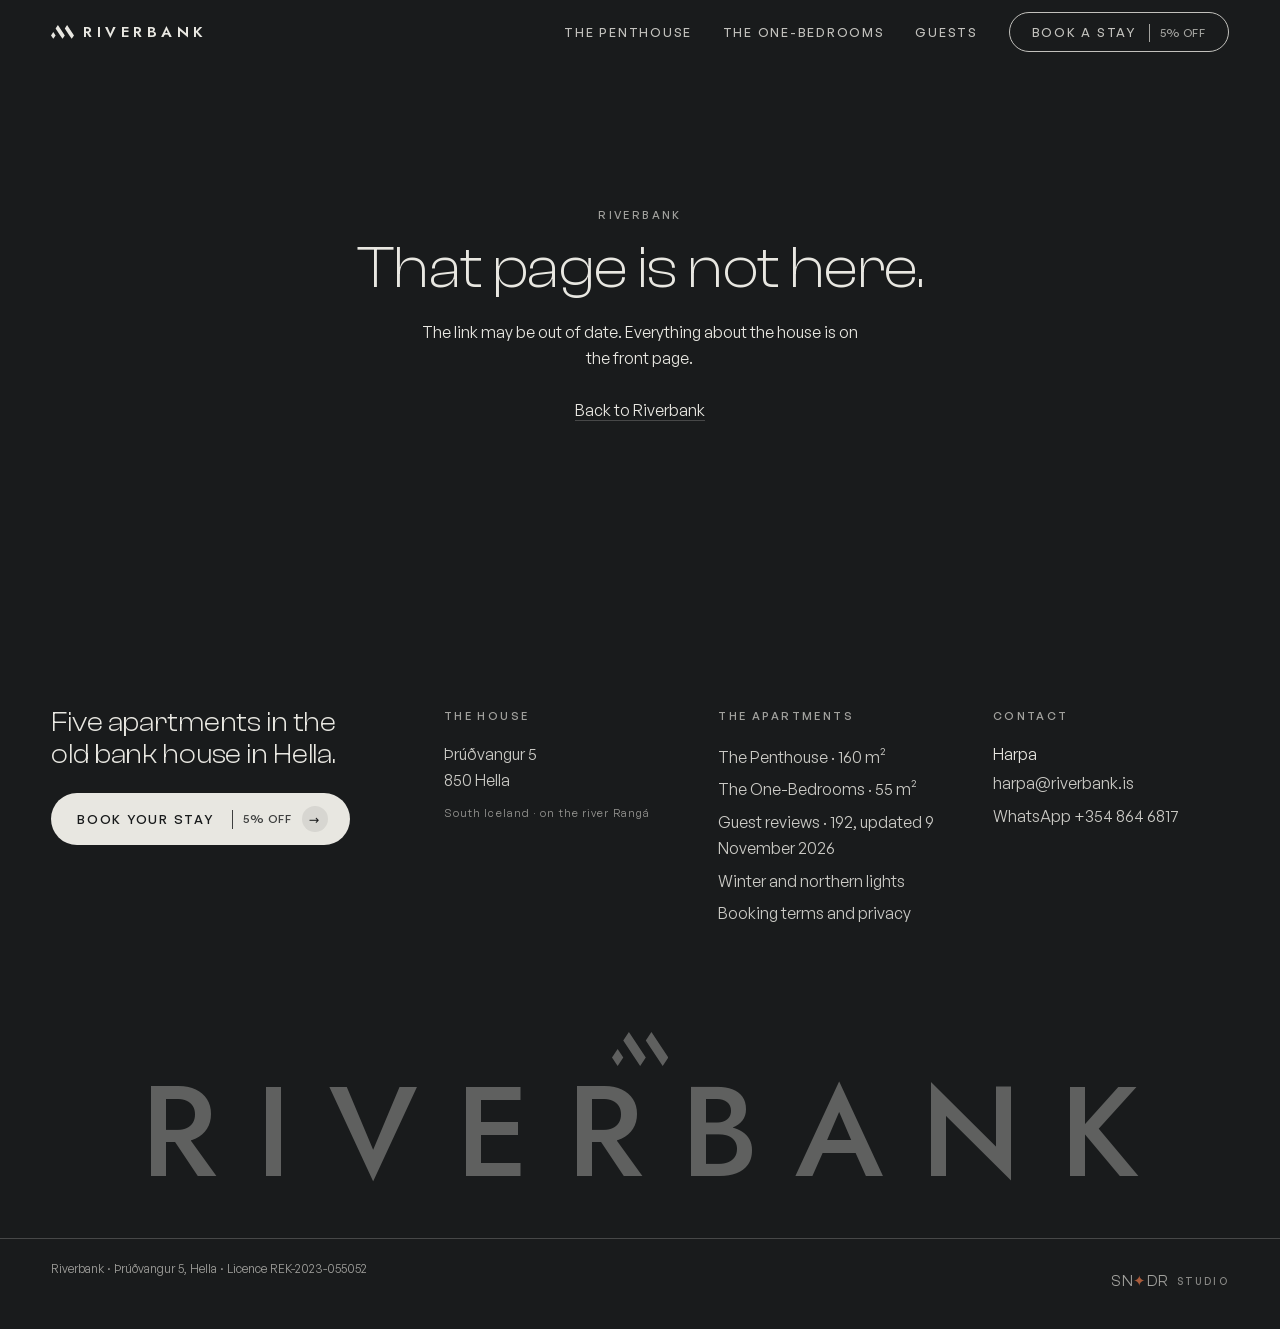
==== commit dfd597c6: "Deploy a32e6d466 (production)" ====
--- a/index.html
+++ b/index.html
@@ -20,7 +20,7 @@
     <meta name="twitter:image" content="https://riverbank.is/assets/img/f-open.jpg" />
     <script type="application/ld+json" data-rb-route-jsonld>{"@context":"https://schema.org","@type":"WebSite","@id":"https://riverbank.is/#website","name":"Riverbank","alternateName":"Riverbank Hella","url":"https://riverbank.is/","inLanguage":"en","publisher":{"@id":"https://riverbank.is/#business"}}</script>
     <script type="application/ld+json" data-rb-route-jsonld>{"@context":"https://schema.org","@type":"LodgingBusiness","@id":"https://riverbank.is/#business","name":"Riverbank","description":"Five newly refurbished luxury self-catering apartments in the old bank building on the river Rangá in Hella, South Iceland. A base for the Golden Circle and the South Coast, with full kitchens for families and groups.","url":"https://riverbank.is/","email":"harpa@riverbank.is","telephone":"+354 864 6817","address":{"@type":"PostalAddress","streetAddress":"Þrúðvangur 5","postalCode":"850","addressLocality":"Hella","addressRegion":"South Iceland","addressCountry":"IS"},"geo":{"@type":"GeoCoordinates","latitude":63.8356,"longitude":-20.4023},"numberOfRooms":5,"petsAllowed":false,"checkinTime":"15:00","checkoutTime":"11:00","legalName":"Miðás hestar ehf","taxID":"601222-0510","identifier":{"@type":"PropertyValue","propertyID":"Icelandic operating licence (rekstrarleyfi)","value":"REK-2023-055052"},"image":["https://riverbank.is/assets/img/building.jpg","https://riverbank.is/assets/img/f-open.jpg","https://riverbank.is/assets/img/river-view.jpg"],"hasMap":"https://www.openstreetmap.org/?mlat=63.8356&mlon=-20.4023#map=17/63.8356/-20.4023","potentialAction":{"@type":"ReserveAction","target":{"@type":"EntryPoint","urlTemplate":"https://riverbank.is/#book","actionPlatform":["https://schema.org/DesktopWebPlatform","https://schema.org/MobileWebPlatform"]},"result":{"@type":"LodgingReservation","name":"Direct booking request to the hosts"}},"amenityFeature":[{"@type":"LocationFeatureSpecification","name":"Free WiFi","value":true},{"@type":"LocationFeatureSpecification","name":"Free parking at the door","value":true},{"@type":"LocationFeatureSpecification","name":"Private kitchen","value":true},{"@type":"LocationFeatureSpecification","name":"Dishwasher","value":true},{"@type":"LocationFeatureSpecification","name":"Washer/dryer","value":true},{"@type":"LocationFeatureSpecification","name":"Air conditioning","value":true},{"@type":"LocationFeatureSpecification","name":"Flat-screen TV","value":true},{"@type":"LocationFeatureSpecification","name":"Coffee machine","value":true}],"sameAs":["https://www.booking.com/hotel/is/hella-riverbank.html","https://www.airbnb.com/rooms/1005892528131675937","https://www.airbnb.com/rooms/1414704999883862215","https://www.ferdalag.is/en/service/hella-riverbank"],"employee":[{"@type":"Person","name":"Örvar"},{"@type":"Person","name":"Harpa"}],"dateModified":"2026-09-17","priceRange":"€237 - €807","currenciesAccepted":"EUR","containsPlace":[{"@type":"Apartment","@id":"https://riverbank.is/penthouse/#unit","name":"The Penthouse","url":"https://riverbank.is/penthouse/","numberOfBedrooms":4,"numberOfBathroomsTotal":2,"occupancy":{"@type":"QuantitativeValue","maxValue":8},"floorSize":{"@type":"QuantitativeValue","value":160,"unitCode":"MTK"}},{"@type":"Apartment","@id":"https://riverbank.is/one-bedrooms/#unit","name":"The One-Bedrooms","url":"https://riverbank.is/one-bedrooms/","numberOfBedrooms":1,"numberOfBathroomsTotal":1,"occupancy":{"@type":"QuantitativeValue","maxValue":4},"floorSize":{"@type":"QuantitativeValue","value":55,"unitCode":"MTK"}}]}</script>
-    <script type="application/ld+json" data-rb-route-jsonld>{"@context":"https://schema.org","@type":"FAQPage","@id":"https://riverbank.is/#faq","mainEntity":[{"@type":"Question","name":"What is Riverbank?","acceptedAnswer":{"@type":"Answer","text":"Five self-catering apartments in the old bank building at Þrúðvangur 5, 850 Hella, in South Iceland. One is a 160 square metre penthouse that sleeps 8, and four are 55 square metre one-bedroom apartments that sleep 4 each. All five are in the same house, newly refurbished, and let by the night."}},{"@type":"Question","name":"Where exactly is Riverbank?","acceptedAnswer":{"@type":"Answer","text":"At Þrúðvangur 5 in Hella, across the street from Stracta Hótel Mosfell. Hella is a village on Route 1 in South Iceland, on the bank of the river Rangá. Reykjavík is 94 kilometres away by road on Route 1, and Keflavík International Airport is 130 kilometres, on Route 1 and then Route 41."}},{"@type":"Question","name":"Is Riverbank a hotel or self-catering apartments?","acceptedAnswer":{"@type":"Answer","text":"Self-catering apartments. Every one of the five has its own private kitchen with a dishwasher, its own bathroom and its own washer/dryer, and nothing is shared with anybody else in the house. There is no restaurant and no reception desk at Riverbank, but the hotel directly across the street serves breakfast and dinner."}},{"@type":"Question","name":"How close is Riverbank to the Golden Circle and the South Coast?","acceptedAnswer":{"@type":"Answer","text":"Hella sits between the two. Þingvellir, Geysir and Gullfoss are all within 86 kilometres, and Seljalandsfoss is 34.5 kilometres down Route 1, so both drives are day trips from the same apartment rather than two hotels and two nights of packing."}},{"@type":"Question","name":"What is within walking distance of the door?","acceptedAnswer":{"@type":"Answer","text":"The grocery store is 105 metres away, the bakery 186 metres, the pharmacy 183 metres, and the local geothermal swimming pool and hot tubs 169 metres. Parking is free at the door, so the car can stay where it is."}},{"@type":"Question","name":"Can you book Riverbank directly rather than through Booking.com or Airbnb?","acceptedAnswer":{"@type":"Answer","text":"Yes. The form on this page sends your booking straight to the house, and Harpa, the host, answers by email and on WhatsApp. The apartments also appear on Booking.com and Airbnb, where guests consistently rate them highly."}},{"@type":"Question","name":"What day trips can you do from Riverbank?","acceptedAnswer":{"@type":"Answer","text":"The Golden Circle, with Þingvellir, Geysir and Gullfoss, and the South Coast waterfalls, Seljalandsfoss and Skógafoss, are both easy drives. In summer a highland bus from the supermarket down the street takes you to Þórsmörk for the day."}},{"@type":"Question","name":"Do you need a car to stay at Riverbank?","acceptedAnswer":{"@type":"Answer","text":"For the countryside, yes. The Golden Circle, the South Coast and the waterfalls are all drives from Hella on Route 1, and there is no airport shuttle to the village: Keflavík is 130 kilometres by road. Inside Hella you can leave the car at the door: the grocery store, the bakery, the pharmacy and the swimming pool are all a few minutes on foot."}},{"@type":"Question","name":"How much does a night at Riverbank cost?","acceptedAnswer":{"@type":"Answer","text":"The Penthouse is €475 a night from 1 November to 31 May (except 16 to 31 December) and €807 a night from 1 June to 31 October and from 16 to 31 December. Each One-Bedroom is €237 and €403 in the same periods. These are the direct prices on this site, 5% under our standard nightly rate. Prices are per apartment, not per person, in euros, with VAT and accommodation tax included. A cleaning fee of €150 for the Penthouse or €100 for a One-Bedroom is added once per stay. Pick your dates in the booking form to see the exact total."}},{"@type":"Question","name":"Are taxes included in the price?","acceptedAnswer":{"@type":"Answer","text":"Yes. The nightly rates on this site are in euros with Icelandic VAT and the accommodation tax (gistináttaskattur, 800 kr per apartment per night) already inside them. The only addition is the cleaning fee, which is shown with your quote before you send the request."}},{"@type":"Question","name":"Can you book just one night at Riverbank?","acceptedAnswer":{"@type":"Answer","text":"Yes, there is no minimum stay, so one night is fine. Several guests have written in their reviews that they wished they had stayed longer, though: Hella is a base for the Golden Circle, the waterfalls and the rest of the South Coast, and most of it is a day trip from the same apartment."}},{"@type":"Question","name":"How far ahead should you book?","acceptedAnswer":{"@type":"Answer","text":"For summer, early. Many summer bookings arrive as early as February, and the Penthouse is usually the first to go. Winter is quieter, so nights between October and April are often still free closer to the date."}},{"@type":"Question","name":"What is the cancellation policy?","acceptedAnswer":{"@type":"Answer","text":"You can cancel free of charge up to 30 days before arrival."}},{"@type":"Question","name":"What time is check-in and check-out?","acceptedAnswer":{"@type":"Answer","text":"Check-in is from 15:00 and check-out is by 11:00. Smoking and parties are not allowed."}},{"@type":"Question","name":"Is there an EV charger near Riverbank?","acceptedAnswer":{"@type":"Answer","text":"Yes. There is a fast charger for electric cars directly across the street from the building, and parking at Riverbank itself is free."}},{"@type":"Question","name":"Who do I contact if I have any questions or enquiries?","acceptedAnswer":{"@type":"Answer","text":"Harpa, the owner. Email her at harpa@riverbank.is or send her a message on WhatsApp at +354 864 6817, and she will get back to you."}},{"@type":"Question","name":"Is Riverbank licensed accommodation?","acceptedAnswer":{"@type":"Answer","text":"Yes. Riverbank operates under Icelandic accommodation licence number REK-2023-055052."}}]}</script>
+    <script type="application/ld+json" data-rb-route-jsonld>{"@context":"https://schema.org","@type":"FAQPage","@id":"https://riverbank.is/#faq","mainEntity":[{"@type":"Question","name":"What is Riverbank?","acceptedAnswer":{"@type":"Answer","text":"Five self-catering apartments in the old bank building at Þrúðvangur 5, 850 Hella, in South Iceland. One is a 160 square metre penthouse that sleeps 8, and four are 55 square metre one-bedroom apartments that sleep 4 each. All five are in the same house, newly refurbished, and let by the night."}},{"@type":"Question","name":"Where exactly is Riverbank?","acceptedAnswer":{"@type":"Answer","text":"At Þrúðvangur 5 in Hella, across the street from Stracta Hótel Mosfell. Hella is a village on Route 1 in South Iceland, on the bank of the river Rangá. Reykjavík is 94 kilometres away by road on Route 1, and Keflavík International Airport is 130 kilometres, on Route 1 and then Route 41."}},{"@type":"Question","name":"Is Riverbank a hotel or self-catering apartments?","acceptedAnswer":{"@type":"Answer","text":"Self-catering apartments. Every one of the five has its own private kitchen with a dishwasher, its own bathroom and its own washer/dryer, and nothing is shared with anybody else in the house. There is no restaurant and no reception desk at Riverbank, but the hotel directly across the street serves breakfast and dinner."}},{"@type":"Question","name":"How close is Riverbank to the Golden Circle and the South Coast?","acceptedAnswer":{"@type":"Answer","text":"Hella sits between the two. Þingvellir, Geysir and Gullfoss are all within 86 kilometres, and Seljalandsfoss is 34.5 kilometres down Route 1, so both drives are day trips from the same apartment rather than two hotels and two nights of packing."}},{"@type":"Question","name":"What is within walking distance of the door?","acceptedAnswer":{"@type":"Answer","text":"The grocery store is 105 metres away, the bakery 186 metres, the pharmacy 183 metres, and the local geothermal swimming pool and hot tubs 169 metres. Parking is free at the door, so the car can stay where it is."}},{"@type":"Question","name":"Can you book Riverbank directly rather than through Booking.com or Airbnb?","acceptedAnswer":{"@type":"Answer","text":"Yes. Booking here gives you the house rate: 5% off the standard rate on every night, with the cleaning fee unchanged, and the quote shows what you save in euros before you ask. Your request goes straight to Harpa, the host, who answers by email and on WhatsApp, and nothing is charged until she confirms. The apartments also appear on Booking.com and Airbnb, where guests consistently rate them highly."}},{"@type":"Question","name":"What day trips can you do from Riverbank?","acceptedAnswer":{"@type":"Answer","text":"The Golden Circle, with Þingvellir, Geysir and Gullfoss, and the South Coast waterfalls, Seljalandsfoss and Skógafoss, are both easy drives. In summer a highland bus from the supermarket down the street takes you to Þórsmörk for the day."}},{"@type":"Question","name":"Do you need a car to stay at Riverbank?","acceptedAnswer":{"@type":"Answer","text":"For the countryside, yes. The Golden Circle, the South Coast and the waterfalls are all drives from Hella on Route 1, and there is no airport shuttle to the village: Keflavík is 130 kilometres by road. Inside Hella you can leave the car at the door: the grocery store, the bakery, the pharmacy and the swimming pool are all a few minutes on foot."}},{"@type":"Question","name":"How much does a night at Riverbank cost?","acceptedAnswer":{"@type":"Answer","text":"The Penthouse is €475 a night from 1 November to 31 May (except 16 to 31 December) and €807 a night from 1 June to 31 October and from 16 to 31 December. Each One-Bedroom is €237 and €403 in the same periods. These are the house rates on this site, 5% under our standard nightly rate. Prices are per apartment, not per person, in euros, with VAT and accommodation tax included. A cleaning fee of €150 for the Penthouse or €100 for a One-Bedroom is added once per stay. Pick your dates in the booking form to see the exact total."}},{"@type":"Question","name":"Are taxes included in the price?","acceptedAnswer":{"@type":"Answer","text":"Yes. The nightly rates on this site are in euros with Icelandic VAT and the accommodation tax (gistináttaskattur, 800 kr per apartment per night) already inside them. The only addition is the cleaning fee, which is shown with your quote before you send the request."}},{"@type":"Question","name":"Can you book just one night at Riverbank?","acceptedAnswer":{"@type":"Answer","text":"Yes, there is no minimum stay, so one night is fine. Several guests have written in their reviews that they wished they had stayed longer, though: Hella is a base for the Golden Circle, the waterfalls and the rest of the South Coast, and most of it is a day trip from the same apartment."}},{"@type":"Question","name":"How far ahead should you book?","acceptedAnswer":{"@type":"Answer","text":"For summer, early. Many summer bookings arrive as early as February, and the Penthouse is usually the first to go. Winter is quieter, so nights between October and April are often still free closer to the date."}},{"@type":"Question","name":"What is the cancellation policy?","acceptedAnswer":{"@type":"Answer","text":"You can cancel free of charge up to 30 days before arrival."}},{"@type":"Question","name":"What time is check-in and check-out?","acceptedAnswer":{"@type":"Answer","text":"Check-in is from 15:00 and check-out is by 11:00. Smoking and parties are not allowed."}},{"@type":"Question","name":"Is there an EV charger near Riverbank?","acceptedAnswer":{"@type":"Answer","text":"Yes. There is a fast charger for electric cars directly across the street from the building, and parking at Riverbank itself is free."}},{"@type":"Question","name":"Who do I contact if I have any questions or enquiries?","acceptedAnswer":{"@type":"Answer","text":"Harpa, the owner. Email her at harpa@riverbank.is or send her a message on WhatsApp at +354 864 6817, and she will get back to you."}},{"@type":"Question","name":"Is Riverbank licensed accommodation?","acceptedAnswer":{"@type":"Answer","text":"Yes. Riverbank operates under Icelandic accommodation licence number REK-2023-055052."}}]}</script>
     <script defer src="https://sndr-pulse.sindri-381.workers.dev/p.js" data-site="riverbank"></script>
 <link rel="icon" href="/favicon.ico" sizes="any" />
 <link rel="icon" type="image/png" href="/favicon-32.png" />
@@ -77,12 +77,12 @@
   });
 })();
 </script>
-  <script type="module" crossorigin src="/assets/index-r2M_DvFL.js"></script>
+  <script type="module" crossorigin src="/assets/index-BvepNLK2.js"></script>
   <link rel="modulepreload" crossorigin href="/assets/react-BgHzHa_s.js">
   <link rel="modulepreload" crossorigin href="/assets/gsap-SFc2wnMY.js">
-  <link rel="stylesheet" crossorigin href="/assets/index-AmjuAlXm.css">
+  <link rel="stylesheet" crossorigin href="/assets/index-CMCw8ICZ.css">
 </head>
 <body>
-<div id="root"><a class="rb-skip" href="#main">Skip to content</a><div class="rb-awning" aria-hidden="true"></div><nav class="rb-nav" aria-label="Main"><a class="rb-brand" href="/"><svg class="rb-brand-mark" viewBox="0 0 3685 2220" fill="currentColor" aria-hidden="true" focusable="false"><path d="M0 1665 L369 2220 L737 1665 L369 1110 Z"></path><path d="M1474 555 L1106 0 L737 555 L1106 1110 L1474 1665 L1843 2220 L2211 1665 L1843 1110 Z"></path><path d="M3317 1110 L2948 555 L2580 0 L2211 555 L2580 1110 L2948 1665 L3317 2220 L3685 1665 Z"></path></svg>Riverbank</a><div class="rb-nav-links"><a class="" href="/penthouse/">The Penthouse</a><a class="" href="/one-bedrooms/">The One-Bedrooms</a><a class="" href="/guests/">Guests</a><a class="rb-book" data-pulse="book" href="/#book">Book a stay</a></div></nav><div class="rb-x is-idle" aria-hidden="true"><span class="rb-x-panel"></span><span class="rb-x-panel"></span></div><div class="rb-page"><div class="rb-load" aria-hidden="true"><span class="rb-load-panel"></span><span class="rb-load-panel"></span><span class="rb-load-line"><i></i></span></div><main id="main"><header class="rb-doors" aria-label="Two ways to stay"><div class="rb-hero-mark"><div><svg class="rb-hero-glyph" viewBox="0 0 3685 2220" fill="currentColor" aria-hidden="true" focusable="false"><path d="M0 1665 L369 2220 L737 1665 L369 1110 Z"></path><path d="M1474 555 L1106 0 L737 555 L1106 1110 L1474 1665 L1843 2220 L2211 1665 L1843 1110 Z"></path><path d="M3317 1110 L2948 555 L2580 0 L2211 555 L2580 1110 L2948 1665 L3317 2220 L3685 1665 Z"></path></svg><h1>Riverbank</h1><p>Five apartments in the old bank house · <!-- -->Hella</p></div></div><div class="rb-door"><div class="rb-door-media" style="--focal:56% 55%"><picture><source type="image/webp" srcSet="/assets/img/w/f-open-480.webp?v=17de4e5f 480w, /assets/img/w/f-open-768.webp?v=526d7273 768w, /assets/img/w/f-open-1080.webp?v=9fb9206a 1080w, /assets/img/w/f-open-1440.webp?v=0a1bf2f4 1440w, /assets/img/w/f-open-2048.webp?v=7726acd8 2048w, /assets/img/w/f-open-2880.webp?v=e0e667d0 2880w" sizes="(hover: hover) and (pointer: fine) 60vw, 50vw"/><img src="/assets/img/f-open.jpg?v=5046d0c2" alt="The Penthouse&#x27;s open-plan living room in charcoal and rust, with a marble kitchen island" width="3276" height="2185" decoding="sync" fetchpriority="high"/></picture></div><a class="rb-door-cover" tabindex="-1" aria-hidden="true" href="/penthouse/"></a><div class="rb-door-inner"><a class="rb-door-link" href="/penthouse/"><span class="rb-door-name">The Penthouse</span></a><p class="rb-door-loc">160 m² · Four bedrooms · Two bathrooms</p><p class="rb-door-from">From €475 a night<!-- --> · taxes included</p><span class="rb-door-peek" aria-hidden="true">Look inside</span></div></div><div class="rb-door"><div class="rb-door-media" style="--focal:44% 52%"><picture><source type="image/webp" srcSet="/assets/img/w/o-lounge-480.webp?v=47e8d51c 480w, /assets/img/w/o-lounge-768.webp?v=c0eb99a2 768w, /assets/img/w/o-lounge-1080.webp?v=41d69278 1080w, /assets/img/w/o-lounge-1440.webp?v=545152f1 1440w, /assets/img/w/o-lounge-2048.webp?v=838c81fe 2048w, /assets/img/w/o-lounge-2880.webp?v=931197fb 2880w" sizes="(hover: hover) and (pointer: fine) 60vw, 50vw"/><img src="/assets/img/o-lounge.jpg?v=f1894d25" alt="A one-bedroom apartment&#x27;s lounge in sage and cream under a brass ring chandelier" width="3277" height="2186" loading="lazy" decoding="async"/></picture></div><a class="rb-door-cover" tabindex="-1" aria-hidden="true" href="/one-bedrooms/"></a><div class="rb-door-inner"><a class="rb-door-link" href="/one-bedrooms/"><span class="rb-door-name">The One-Bedrooms</span></a><p class="rb-door-loc">55 m² · Four apartments</p><p class="rb-door-from">From €237 a night<!-- --> · taxes included</p><span class="rb-door-peek" aria-hidden="true">Look inside</span></div></div></header><section class="rb-section rb-statement" aria-label="About the house"><div class="rb-wrap"><h2 class="rb-display rb-lines">In the South Coast town of Hella you will find Riverbank Apartments, located in the historic old bank building by the banks of the River Rangá.</h2><p class="rb-body rb-rise">Riverbank Apartments are all newly refurbished to a high standard, each fully equipped for a comfortable self-catering stay with plenty of free parking at the door. Hella sits along Iceland’s Route 1 ring road, ideally located mid-way between Reykjavík and Vík.</p><p class="rb-body rb-rise rb-statement-host">Managed by Harpa and her family, our apartments offer travellers a true “home away from home” experience.</p></div></section><section class="rb-band rb-navdark" id="house" aria-label="The building"><div class="rb-band-media"><picture><source type="image/webp" srcSet="/assets/img/w/building-480.webp?v=8edaaf42 480w, /assets/img/w/building-768.webp?v=67dac98c 768w, /assets/img/w/building-1080.webp?v=78e3ad27 1080w, /assets/img/w/building-1440.webp?v=8ae78e1d 1440w, /assets/img/w/building-2048.webp?v=416f87b3 2048w, /assets/img/w/building-2880.webp?v=fd502dcc 2880w" sizes="100vw"/><img src="/assets/img/building.jpg?v=5fa2ff70" alt="The Riverbank building on Þrúðvangur in Hella, seen across the forecourt in autumn" width="3101" height="2652" loading="lazy" decoding="async"/></picture></div><div class="rb-band-panel"><p class="rb-caps">Þrúðvangur 5<!-- --> · <!-- -->850<!-- --> <!-- -->Hella</p><h3>A base for the Golden Circle and the South Coast</h3><p>From Hella, plan day trips around the Golden Circle and South Coast, including Þingvellir National Park, Seljalandsfoss, Skógafoss and the black sand beach at Reynisfjara. Individual free-flow driving times from the apartments are listed below. The town grocery store, bakery, pharmacy, restaurants and hot geothermal swimming pool are all within a short walk.</p><div class="rb-band-meta"><div><strong>Golden Circle</strong>Þingvellir, Geysir and Gullfoss, all within <!-- -->85.3<!-- --> kilometres</div><div><strong>South Coast</strong>Seljalandsfoss, Skógafoss, the black sand beach of Reynisfjara and Vík</div></div></div></section><section class="rb-section rb-dark rb-navdark" id="penthouse" aria-label="The Penthouse"><div class="rb-wrap"><div class="rb-rule-head"><h2 class="rb-h2 rb-lines">The Penthouse</h2><p class="rb-caps rb-mute">160 m² · Four bedrooms · Two bathrooms</p></div><div class="rb-split"><div class="rb-split-photos"><figure class="rb-frame" data-reveal="true"><picture><source type="image/webp" srcSet="/assets/img/w/f-kitchen-480.webp?v=f77655d1 480w, /assets/img/w/f-kitchen-768.webp?v=8980247d 768w, /assets/img/w/f-kitchen-1080.webp?v=0df29b2a 1080w, /assets/img/w/f-kitchen-1440.webp?v=09a6eeea 1440w, /assets/img/w/f-kitchen-2048.webp?v=44d38188 2048w" sizes="(max-width: 840px) 92vw, 62vw"/><img src="/assets/img/f-kitchen.jpg?v=6e85ad14" alt="The Penthouse&#x27;s charcoal kitchen with a marble island and rattan pendants" width="2831" height="1888" loading="lazy" decoding="async"/></picture></figure><figure class="rb-frame" data-reveal="true"><picture><source type="image/webp" srcSet="/assets/img/w/f-bed2-480.webp?v=845febc9 480w, /assets/img/w/f-bed2-768.webp?v=fa4b2603 768w, /assets/img/w/f-bed2-1080.webp?v=54939309 1080w, /assets/img/w/f-bed2-1440.webp?v=57fae040 1440w, /assets/img/w/f-bed2-2048.webp?v=9a70cd87 2048w" sizes="(max-width: 840px) 52vw, 27vw"/><img src="/assets/img/f-bed2.jpg?v=1ba6b4b5" alt="A bedroom in grey and rust in the Penthouse" width="3277" height="2186" loading="lazy" decoding="async"/></picture></figure><figure class="rb-frame" data-reveal="true"><picture><source type="image/webp" srcSet="/assets/img/w/f-stair-ch-480.webp?v=9f1e52d8 480w, /assets/img/w/f-stair-ch-768.webp?v=35c2ab08 768w, /assets/img/w/f-stair-ch-1080.webp?v=96062b08 1080w, /assets/img/w/f-stair-ch-1440.webp?v=83dd6b93 1440w, /assets/img/w/f-stair-ch-2048.webp?v=d3640a05 2048w" sizes="(max-width: 840px) 52vw, 27vw"/><img src="/assets/img/f-stair-ch.jpg?v=0ef48922" alt="The terracotta stairwell with its black chandelier" width="3277" height="2186" loading="lazy" decoding="async"/></picture></figure></div><div class="rb-split-copy"><p class="rb-body rb-rise">A luxury self-catering apartment of 160 square metres: four bedrooms, two bathrooms, beds for eight, fully equipped kitchen, free wifi, a washer/dryer and a balcony overlooking the garden and the River Rangá. The largest apartment in the building, with plenty of space for a large family or a group of friends to relax and socialise after a day of exploring.</p><div class="rb-cta-row rb-rise"><a class="rb-btn rb-btn-ghost" href="/penthouse/">Visit <!-- -->the Penthouse<!-- --> <span class="rb-btn-ico" aria-hidden="true">→</span></a></div></div></div></div></section><section class="rb-section" id="one-bedrooms" aria-label="The One-Bedrooms"><div class="rb-wrap"><div class="rb-offset"><div class="rb-offset-copy"><p class="rb-caps rb-mute">55 m² · Four apartments</p><h2 class="rb-h2 rb-lines" style="margin-top:10px">The One-Bedrooms</h2><p class="rb-body rb-rise" style="margin-top:20px">Four luxury self-catering apartments of 55 square metres, each with a large double bed, a sofa bed, fully equipped kitchen, free wifi and a washer/dryer. Spacious apartments, perfect for smaller families, groups of friends or couples travelling together. Each apartment is let separately. They are set side by side, which makes them ideal for larger groups: book two together and they comfortably sleep up to eight guests.</p><div class="rb-cta-row rb-on-light rb-rise"><a class="rb-btn rb-btn-solid" href="/one-bedrooms/">Visit the One-Bedrooms <span class="rb-btn-ico" aria-hidden="true">→</span></a></div></div><figure class="rb-frame rb-offset-a" data-reveal="true"><picture><source type="image/webp" srcSet="/assets/img/w/o-kitchen-480.webp?v=3880ccc7 480w, /assets/img/w/o-kitchen-768.webp?v=b92d2adb 768w, /assets/img/w/o-kitchen-1080.webp?v=616107a4 1080w, /assets/img/w/o-kitchen-1440.webp?v=c6524bf8 1440w, /assets/img/w/o-kitchen-2048.webp?v=a53a9574 2048w" sizes="(max-width: 840px) 92vw, 62vw"/><img src="/assets/img/o-kitchen.jpg?v=00330837" alt="A sage-green kitchen with a black retro fridge in a one-bedroom apartment" width="3277" height="2186" loading="lazy" decoding="async"/></picture></figure><div class="rb-offset-row2"><figure class="rb-frame" data-reveal="true"><picture><source type="image/webp" srcSet="/assets/img/w/o-bath-480.webp?v=2b810d5f 480w, /assets/img/w/o-bath-768.webp?v=2be602ba 768w, /assets/img/w/o-bath-1080.webp?v=7d18a1a6 1080w, /assets/img/w/o-bath-1440.webp?v=54f45409 1440w, /assets/img/w/o-bath-2048.webp?v=f43e50f6 2048w" sizes="(max-width: 840px) 52vw, 27vw"/><img src="/assets/img/o-bath.jpg?v=23bbc4bd" alt="A terracotta bathroom with a backlit round mirror" width="3277" height="2186" loading="lazy" decoding="async"/></picture></figure><figure class="rb-frame" data-reveal="true"><picture><source type="image/webp" srcSet="/assets/img/w/o-dining-480.webp?v=d91eb028 480w, /assets/img/w/o-dining-768.webp?v=2c8562b8 768w, /assets/img/w/o-dining-1080.webp?v=aa2e5abe 1080w, /assets/img/w/o-dining-1440.webp?v=a494271c 1440w, /assets/img/w/o-dining-2048.webp?v=f762151e 2048w" sizes="(max-width: 840px) 52vw, 27vw"/><img src="/assets/img/o-dining.jpg?v=42d5e6d1" alt="A dining corner under a brass ring chandelier" width="3277" height="2186" loading="lazy" decoding="async"/></picture></figure></div></div></div></section><section class="rb-section" id="compare" aria-label="The two apartments compared"><div class="rb-wrap"><div class="rb-rule-head"><h2 class="rb-h2 rb-lines">Which of the two</h2><p class="rb-caps rb-mute">Five apartments · one house</p></div><div class="rb-cmp-scroll"><table class="rb-cmp" role="table"><caption class="rb-cmp-cap">The Penthouse and the One-Bedrooms compared. All five apartments are in the same building at <!-- -->Þrúðvangur 5<!-- -->.</caption><thead role="rowgroup"><tr role="row"><th scope="col" role="columnheader"><span class="rb-caps rb-mute">Compare</span></th><th scope="col" role="columnheader">The Penthouse</th><th scope="col" role="columnheader">The One-Bedrooms</th></tr></thead><tbody role="rowgroup"><tr role="row"><th scope="row" role="rowheader">Size</th><td role="cell"><span class="rb-cmp-u" aria-hidden="true">Penthouse</span>160 m²</td><td role="cell"><span class="rb-cmp-u" aria-hidden="true">One-Bedrooms</span>55 m²</td></tr><tr role="row"><th scope="row" role="rowheader">Sleeps</th><td role="cell"><span class="rb-cmp-u" aria-hidden="true">Penthouse</span>8 people</td><td role="cell"><span class="rb-cmp-u" aria-hidden="true">One-Bedrooms</span>4 people</td></tr><tr role="row"><th scope="row" role="rowheader">Bedrooms</th><td role="cell"><span class="rb-cmp-u" aria-hidden="true">Penthouse</span>4</td><td role="cell"><span class="rb-cmp-u" aria-hidden="true">One-Bedrooms</span>1, plus a premium sofa bed in the living room</td></tr><tr role="row"><th scope="row" role="rowheader">Bathrooms</th><td role="cell"><span class="rb-cmp-u" aria-hidden="true">Penthouse</span>2</td><td role="cell"><span class="rb-cmp-u" aria-hidden="true">One-Bedrooms</span>1</td></tr><tr role="row"><th scope="row" role="rowheader">Kitchen</th><td role="cell"><span class="rb-cmp-u" aria-hidden="true">Penthouse</span>Fully equipped</td><td role="cell"><span class="rb-cmp-u" aria-hidden="true">One-Bedrooms</span>Fully equipped</td></tr><tr role="row"><th scope="row" role="rowheader">Other</th><td role="cell"><span class="rb-cmp-u" aria-hidden="true">Penthouse</span>Washer/dryer, free wifi, large screen TV, free parking</td><td role="cell"><span class="rb-cmp-u" aria-hidden="true">One-Bedrooms</span>Washer/dryer, free wifi, large screen TV, free parking</td></tr><tr role="row"><th scope="row" role="rowheader">Best for</th><td role="cell"><span class="rb-cmp-u" aria-hidden="true">Penthouse</span>Large families and groups of friends</td><td role="cell"><span class="rb-cmp-u" aria-hidden="true">One-Bedrooms</span>Smaller families and couples</td></tr></tbody></table></div><div class="rb-cta-row rb-on-light rb-rise rb-cmp-ctas"><a class="rb-btn rb-btn-solid" href="/penthouse/">The Penthouse<!-- --> <span class="rb-btn-ico" aria-hidden="true">→</span></a><a class="rb-btn rb-btn-line" href="/one-bedrooms/">The One-Bedrooms<!-- --> <span class="rb-btn-ico" aria-hidden="true">→</span></a></div></div></section><section class="rb-section rb-dark rb-navdark" id="where" aria-label="Where Riverbank is"><div class="rb-wrap"><div class="rb-rule-head"><h2 class="rb-h2 rb-lines">Where you actually are</h2><p class="rb-caps rb-mute">Þrúðvangur 5<!-- --> · <!-- -->850<!-- --> <!-- -->Hella</p></div><figure class="rb-where-aerial"><div class="rb-frame" data-reveal="true"><picture><source type="image/webp" srcSet="/assets/img/w/aerial-480.webp?v=bccc2089 480w, /assets/img/w/aerial-768.webp?v=806af883 768w, /assets/img/w/aerial-1080.webp?v=8d4c435c 1080w, /assets/img/w/aerial-1440.webp?v=7fccb88b 1440w, /assets/img/w/aerial-2048.webp?v=abe8c42e 2048w, /assets/img/w/aerial-2880.webp?v=5a5e4e50 2880w" sizes="100vw"/><img src="/assets/img/aerial.jpg?v=84ecf349" alt="Riverbank from the air, beside the bridge over the River Rangá in Hella" width="4032" height="2268" loading="lazy" decoding="async"/></picture></div><figcaption>Overlooking the Riverbank apartments and the Rangá River</figcaption></figure><div class="rb-specs rb-rise"><div class="rb-spec"><strong>105<!-- --> m</strong><span>To the grocery store</span></div><div class="rb-spec"><strong>169<!-- --> m</strong><span>To the pool and its geothermal hot tubs</span></div><div class="rb-spec"><strong>186<!-- --> m</strong><span>To the bakery</span></div><div class="rb-spec"><strong>0 m</strong><span>Parking, free, at the door</span></div></div><p class="rb-body rb-rise" style="max-width:58ch;margin-top:clamp(26px,3.4vw,40px)">All local service within easy walking distance.</p><a class="rb-trip-link rb-rise" href="/winter/#distances"><span class="rb-trip-link-copy"><strong>How far to your destination</strong><span>Driving distances from Riverbank to the Golden Circle, the South Coast and more</span></span><span class="rb-trip-link-ico" aria-hidden="true">→</span></a></div></section><section class="rb-section rb-dark rb-navdark" aria-label="Hella and the river" style="padding-bottom:clamp(60px,8vw,120px)"><div class="rb-wrap"><div class="rb-rule-head"><h2 class="rb-h2 rb-lines">The river outside</h2><p class="rb-caps rb-mute">River Rangá · South Iceland</p></div></div><div class="rb-strip"><figure><div class="rb-frame" data-reveal="true"><picture><source type="image/webp" srcSet="/assets/img/w/river-view-480.webp?v=4b77f500 480w, /assets/img/w/river-view-768.webp?v=bd37fb25 768w, /assets/img/w/river-view-1080.webp?v=046d0491 1080w, /assets/img/w/river-view-1440.webp?v=76e75744 1440w, /assets/img/w/river-view-2048.webp?v=54562c67 2048w" sizes="(max-width: 840px) 92vw, 62vw"/><img src="/assets/img/river-view.jpg?v=a3f1a33d" alt="The view from the balcony of the penthouse over trees to the river Rangá" width="3000" height="2000" loading="lazy" decoding="async"/></picture></div><figcaption>From the balcony of the penthouse</figcaption></figure><figure><div class="rb-frame" data-reveal="true"><div class="rb-cine"><picture><source type="image/webp" srcSet="/assets/img/w/aurora-town-480.webp?v=bcd6c75b 480w, /assets/img/w/aurora-town-768.webp?v=93ecdd22 768w, /assets/img/w/aurora-town-1080.webp?v=a3f00586 1080w, /assets/img/w/aurora-town-1440.webp?v=bf8b1f8a 1440w, /assets/img/w/aurora-town-2048.webp?v=f6243fa1 2048w" sizes="(max-width: 840px) 92vw, 62vw"/><img src="/assets/img/aurora-town.jpg?v=3e3b93a7" alt="Northern lights over the lights of Hella and the river" width="2048" height="1536" loading="lazy" decoding="async"/></picture></div></div><figcaption>Winter nights over Hella</figcaption></figure></div><div class="rb-wrap"><div class="rb-cta-row rb-rise" style="margin-top:clamp(30px,4vw,52px)"><a class="rb-btn rb-btn-ghost" href="/winter/">October to April<!-- -->: the dark half of the year <span class="rb-btn-ico" aria-hidden="true">→</span></a></div></div></section><section class="rb-section" aria-label="What guests say"><div class="rb-wrap"><div class="rb-stat rb-rise"><strong>9.7</strong><span>Exceptional. The average of all <!-- -->95<!-- --> Booking.com reviews of the house, alongside<!-- --> <!-- -->4.99<!-- --> out of 5 across <!-- -->97<!-- --> on Airbnb, <!-- -->Booking.com read 31 August 2026 and Airbnb read 9 November 2026<!-- -->.<!-- --> <a class="rb-inline-link" href="/guests/">Read all <!-- -->192</a>.</span></div><div class="rb-specs rb-rise" style="margin-bottom:clamp(36px,5vw,72px)"><div class="rb-spec"><strong>9.9</strong><span>Facilities, Booking.com sub-score</span></div><div class="rb-spec"><strong>9.8</strong><span>Cleanliness, Booking.com sub-score</span></div><div class="rb-spec"><strong>9.8</strong><span>Comfort, Booking.com sub-score</span></div></div></div></section><section class="rb-section rb-dark rb-navdark" id="where-map" aria-label="Where Riverbank is on the map"><div class="rb-wrap"><div class="rb-rule-head"><h2 class="rb-h2 rb-lines">Everything within a walk</h2><p class="rb-caps rb-mute">Þrúðvangur 5<!-- --> · <!-- -->850<!-- --> <!-- -->Hella</p></div></div><div class="rb-wrap" style="margin-top:clamp(24px,3vw,44px)"><div class="rb-walk"><div class="rb-walk-frame"><figure class="rb-walk-map"><svg class="rb-walk-svg" viewBox="0 0 1008 672" role="img" preserveAspectRatio="xMidYMid slice" aria-label="A map of Hella centred on the Riverbank building, with the shop, bakery, pharmacy, sports hall and swimming pool around it"><rect class="rb-walk-ground" x="0" y="0" width="1008" height="672"></rect><path class="rb-walk-water" d="M61093.1 -50098.2L61087.8 -50065.8L61076 -50034.5L60886.1 -49894.9L60784.6 -49767.5L60511.6 -49473.2L60275.6 -49138.5L60229.6 -49028.2L60215.6 -48930L60232 -48792L60281 -48549L60322 -48380L60344.8 -48224.9L60351.5 -48159L60336 -48117L60298 -48098.8L60187.2 -48082.1L59992.1 -48073L59825.3 -47978.9L59602.1 -47785.6L59465.8 -47357.7L59420.6 -47284.5L59328 -47211.8L59276.7 -47137.5L59237.4 -47051.2L59066.3 -46583.6L58989.6 -46471.8L58893.5 -46391.5L58659.7 -46255.2L58509.2 -46112.2L58498.6 -45943.5L58575.5 -45874.4L58590.9 -45773.2L58502.3 -45684.1L58338.3 -45566.1L58232.3 -45483.1L58105.3 -45333.6L58030.3 -45276.1L57821.6 -45202.6L57775.7 -45146.7L57721.6 -44957.3L57706.3 -44915.4L57700.6 -44856.5L57686.4 -44834.1L57658.7 -44820.4L57595.1 -44818.4L57551.1 -44805.3L57289.8 -44625.8L56984.9 -44427L56829.3 -44145.6L56742.6 -44040.8L56623.8 -43947.9L56550.3 -43845.2L56460.3 -43743.6L56286.3 -43646.1L55973.1 -43509.6L55845.3 -43496.2L55344.8 -43111.2L55299.3 -42895.4L55201.8 -42818.8L55143.3 -42760.4L55116.9 -42722.4L55105.1 -42685.9L55083.5 -42672.8L54895.6 -42645L54700.6 -42589.6L54620.8 -42563L54194.6 -42279.5L54005.6 -42033.2L53871.9 -41854.6L53782.9 -41768.1L53673.9 -41699.6L53555.8 -41603.5L53440.8 -41555.7L53345.9 -41544L53271.4 -41556.4L53156.9 -41596.8L53067.9 -41605.6L52987.9 -41596.6L52732.9 -41484.6L52529.9 -41484.6L52357.9 -41400.6L52310.7 -41348.2L52246.6 -41252.3L52209.8 -41104.2L52177.4 -41056.6L52154.1 -41036.7L52011.2 -40905.7L51922.7 -40857.7L51686.9 -40776.9L51501.9 -40686.6L51323.9 -40539.6L51288.9 -40481.6L51271.9 -40389.6L51201.9 -40310.6L51172.9 -40290.6L51081.9 -40282.6L51008.3 -40251.3L50922.9 -40233.6L50712.9 -40010.5L50671.8 -39980.9L50669.5 -39951.1L50624.3 -39904L50544.2 -39854.7L49938.6 -39591.5L49916.8 -39263.3L49882.6 -39153.5L49856.7 -39134.3L49818.7 -39134.2L49787.3 -39157.8L49727.9 -39193.6L49649.9 -39198.6L49618.9 -39258.6L49567.9 -39271.6L49504.9 -39257.6L49394.6 -39287.5L49221.9 -39286.6L49095.9 -39241.6L49068.9 -39179.6L48999.9 -39160.6L48930.9 -39173.6L48727.9 -39091.6L48304.9 -38942.6L48089.9 -38940.6L47980.9 -38962.6L47872.9 -38948.6L47581.9 -38835.6L47450.9 -38773.6L47369.9 -38665.6L47326.9 -38533.6L47351.9 -38432.6L47446.9 -38283.6L47444.9 -38196.6L47427.9 -38093.6L47458.6 -37975.5L47481.9 -37904.6L47488.5 -37898.5L47589.9 -37803.6L47617.9 -37746.6L47610.9 -37647.6L47570.2 -37598L47502.9 -37548.9L47472.9 -37522.3L47443.7 -37478.9L47394.6 -37367.5L47314.6 -37175.5L47169.3 -37043.5L47059.9 -37023.6L46935 -36977.3L46792.5 -36971.7L46740.4 -36950L46716.7 -36920.9L46714.2 -36888.3L46730.6 -36851.1L46739.1 -36832.9L46741 -36814.2L46736.9 -36794.2L46722.6 -36775.5L46689.3 -36757L46672.4 -36740.2L46641.5 -36690.6L46582.3 -36639.1L46553.6 -36611.1L46514.2 -36557.9L46294.5 -36409.1L46225 -36366.7L46188.6 -36325.2L46127.6 -36196.8L46091.3 -36147.1L45947.5 -36063.7L45827.8 -35971.1L45664.4 -35805.6L45515.6 -35705.7L45323 -35537.3L45283.8 -35480.8L45279.1 -35419L45298 -35385.5L45341.8 -35375.2L45394.3 -35378.2L45427.8 -35362.1L45424.9 -35333L45405.9 -35286.3L45311.1 -35223.6L45245.5 -35140.5L45124.5 -35050.1L45086.6 -34986L45075 -34886.8L45061.8 -34692.9L44996.2 -34525.2L44935 -34458.2L44863.6 -34417.6L44620.5 -34366L44593 -34337.5L44511 -34324L44322.5 -34323.5L44231 -34271.5L44195.5 -34262L44144.5 -34254L44103.5 -34255L44040.2 -34276.5L43998.5 -34291.5L43962 -34317.5L43927 -34365L43870 -34465L43835.5 -34502.5L43813.5 -34507L43791 -34492.5L43778.5 -34466.5L43741.5 -34426L43695 -34400.5L43637 -34367.5L43605 -34375.5L43570 -34393L43535 -34394.5L43502.5 -34381L43470.5 -34355.5L43438 -34321.5L43388 -34300L43341 -34296L43297.5 -34280L42992.2 -34078.7L42872 -34102L42781 -34157L42600 -34226L42405 -34221L42162 -34133L42114.6 -34087.5L42182 -34053L42258 -34006L42310 -33940L42306.6 -33831.5L42249 -33747L42165 -33559L42055 -33480L41920 -33308L41857 -33180L41833 -33151L41768 -33116L41468 -33005L41254 -32996L41045 -32961L40798.7 -32789.1L40700.3 -32711.4L40657.9 -32631.8L40645 -32542.4L40629.2 -32068.1L40352.5 -31877.1L40259 -31779L40114.6 -31527.5L40096.2 -31166.7L39686.1 -31004.1L39536.3 -30925.8L39490.6 -30871.5L39428.6 -30650.5L39421.6 -30510L39410.1 -30462.7L39378.6 -30419.5L39197.6 -30231.5L38904.6 -29967.5L38731.6 -29623.5L38703.1 -29487.5L38700.6 -29307.5L38700.6 -28943.5L38680.2 -28833.8L38434.6 -28407.5L38238.1 -28304.6L37938.6 -28228.5L37375.3 -27937L37027.5 -27840.4L36946.4 -27830.5L36883.4 -27843.3L36658.6 -28007.5L36614.2 -28013.1L36567.6 -27993.8L36416.2 -27822.7L36317 -27724.8L36172.1 -27490.7L36028.4 -27341.7L35802.5 -27189.8L35549.9 -27081.9L35373.5 -27052.3L35082.6 -27136.4L34836.9 -27179.4L34512.6 -27212.3L33489.2 -27514.1L33244.8 -27611.4L33028.3 -27671.4L32861.3 -27666.1L32720.4 -27611.6L32546.6 -27639.5L32424.2 -27584.6L32306.6 -27367.5L32162.6 -26967.5L32050.6 -26487.5L32049.2 -26177L32030.1 -26062.7L31992.2 -25951L31925.8 -25865L31757.9 -25730.6L31618.6 -25655.5L31074.6 -25575.5L31009.3 -25557.7L30901 -25499.5L30843.1 -25498.9L30802.6 -25522L30754.6 -25591.5L30676.9 -25780.7L30572.4 -25940.3L30549.2 -26030.6L30545 -26110.1L30559.3 -26290.8L30576.9 -26498.5L30575 -26542.7L30563.3 -26573.3L30542.2 -26595.1L30513.7 -26607.3L30469.1 -26614.2L30419.3 -26606.9L30271.5 -26560L30039.6 -26519.2L29938.6 -26471.5L29868.5 -26388.9L29786.3 -26256.6L29741.7 -26151.3L29711 -25993.7L29679 -25914.5L29622.9 -25840.6L29484.8 -25760.4L29330.9 -25688.1L29243.5 -25703.1L29193.6 -25693.6L29005.2 -25461.9L28799 -25380.9L28610.3 -25394L28524.8 -25340.9L28460.4 -25272.8L28305 -25052.4L28081.7 -24982.9L27728.1 -24733.1L27434.5 -24461L27008.2 -24398.7L26739 -24411.4L26555.5 -24399.5L26451.3 -24376L26356.2 -24321L26296.1 -24242.2L26216.9 -24083.8L26179 -23832.5L26071.6 -23672.2L25944 -23590L25794.6 -23559.5L25743 -23527.6L25702.2 -23442.4L25742.6 -23338.3L25808.5 -23227.9L25823.9 -23187.2L25826.9 -23152.6L25817.2 -23129.5L25784.1 -23106L25736 -23092.9L25685.4 -23094.6L25520.2 -23118.7L25146.2 -23303.7L24976.2 -23502.7L24877.5 -23510.4L24741.8 -23461.5L24304.2 -23198.7L24192.8 -23112.8L24085 -23086.4L24004.6 -23095.6L23811.8 -23159.5L23659.9 -22966.4L23586.6 -22775.5L23538.6 -22423.5L23504 -22283L23378.6 -22087.5L23305 -21799L23330 -21620L23232.2 -21406.7L23064.3 -21357.5L22905.3 -21377L22704.2 -21534.7L22449.8 -21657.8L22292.8 -21673.8L22136.8 -21648.8L22058.8 -21523.8L22001.8 -21383.8L21986.6 -21031.5L21944.1 -20951L21840.2 -20858.2L21642 -20678L21605.1 -20507.8L21604.2 -20387.6L21474.6 -20087.5L21045 -19770.6L20936.3 -19725.6L20870.9 -19656L20850.6 -19559.5L20836 -19348.4L20824.8 -19187.2L20741.3 -19051.9L20656.2 -19022.7L20556.6 -19004.6L20455.1 -19035.1L20358.3 -19086.9L20336.2 -19198.7L20340.4 -19360.4L20283.2 -19575.9L20267.4 -19790.6L20195.5 -19909.5L20142.8 -20066.2L20059.8 -20147.1L19874.6 -20215.5L19658.9 -20261.7L19593.1 -20247.3L19531.7 -20214.8L19312.6 -20017.3L18674.6 -19767.5L18580.6 -19668.3L18504.2 -19483L18446.6 -19380.8L18415.9 -19207.7L18444.4 -19105.9L18513.6 -18989L18528.9 -18900.1L18519.7 -18760.3L18540.6 -18643.5L18653.4 -18498.6L18738.4 -18373.4L18795.4 -18230.2L18833.5 -18095.8L18815.2 -17983.3L18744.7 -17855.3L18630.6 -17795.5L18432.6 -17769.5L18182.6 -17831.5L18019.6 -17874.5L17872.6 -17977.5L17698.6 -18243.5L17633.1 -18425.4L17389.3 -18847.3L17231.4 -18872.9L17125.9 -18851.4L17063.8 -18804.8L17045.8 -18679.7L17043.9 -18578.5L17104.2 -18398.7L17179 -18153.8L17161.5 -17955.5L17125.2 -17831.8L17002.9 -17691.4L16818.6 -17559.5L16696.1 -17512L16567.6 -17490.5L16433.9 -17490.6L16320.2 -17518.7L16115.9 -17514.6L16082.6 -17419.7L16078.6 -17324.8L16096.8 -17219.3L16262.9 -16844.6L16258.9 -16737.8L16212.4 -16652.4L16136.5 -16594L15744.6 -16358.3L15615.2 -16202.9L15589.6 -16004.7L15611.6 -15636.5L15559.1 -15452.1L15465.4 -15307.3L15332.7 -15107.1L15196 -15015L15026.8 -14946.4L14957.6 -14865.8L14914.3 -14773.2L14831.1 -14704.7L14788.6 -14633.5L14211.4 -13424.8L14097.3 -13323.5L13934.3 -13260.4L13828.1 -13143.3L13725.2 -12956.7L13698.6 -12823.5L13690.8 -12459L13698.1 -12242.3L13671.9 -12080.6L13683.7 -11968.7L13724.5 -11884.3L13714.5 -11831.4L13673 -11761.3L13646.7 -11673L13649 -11606.9L13674.2 -11527L13666.6 -11495.5L13602.5 -11437.8L13489.7 -11358.7L13315.8 -11307.3L13096.3 -11079.5L12768 -10903.5L12668.7 -10780.9L12497.5 -10636.4L12468.4 -10599.2L12459.4 -10557.9L12457.3 -10519.4L12482.4 -10468.6L12495.5 -10415.7L12493.8 -10342L12462.3 -10170.5L12479.5 -10063.9L12481.7 -10050.9L12481.4 -10019.5L12475.9 -9982.5L12463 -9940.3L12437.3 -9869.9L12417.5 -9831.5L12388.8 -9799.5L12369.9 -9789.5L12350.3 -9783.1L12324.5 -9776.2L12244.8 -9761.6L12229.7 -9753.4L12212.7 -9740.2L12198.8 -9723.2L12179.3 -9689.8L12149.1 -9621.8L12118.2 -9545.1L12043.3 -9442.4L11922.7 -9325.2L11831.7 -9194.9L11797.6 -9146.5L11789.6 -9109.2L11791.2 -9079L11800.7 -9024.2L11824.5 -8956.8L11847.6 -8904.4L11871.4 -8861.5L11888.8 -8828.2L11899.1 -8795.7L11899.9 -8747.2L11837.3 -8533.7L11806.9 -8427L11789.7 -8358.6L11777.5 -8323.2L11734 -8266.7L11622.4 -8180.3L11463.3 -8043.3L11398.9 -7974L11327.5 -7885.1L11195.9 -7757.1L10925.2 -7489.7L10725.9 -7275.7L10626.2 -7195.8L10434.6 -7128.3L9403.2 -6202.1L8590.1 -5993.2L8393.3 -6124.8L8112.2 -6030.7L7777.1 -6085L7637.1 -5578.2L7155.5 -5239.4L6924 -5172.7L6723.5 -5175.4L6616.1 -5240L6524.7 -5360.6L6399.3 -5443.4L6279.7 -5471L6160 -5450.7L6088.5 -5400.1L6028.1 -5380.2L5922 -5371.3L5716 -5330.4L5474.5 -5006.2L4391.8 -4118.6L3394.3 -4059.3L2948.6 -3875L2474.6 -3222.8L2031.4 -2915.2L1748.6 -2478.1L1442.6 -2194.8L1389.6 -2080.4L1326.2 -2008.3L1005 -1807.8L716.3 -1642.9L562.4 -1513.4L490.8 -1329.4L421.3 -901.4L435.5 -199.3L295.2 164.6L158.2 350.6L45.7 580.8L-268.5 808.6L-844.7 983.2L-1023.8 1093.4L-1147.6 1219.9L-1261.9 1352.7L-1299.1 1470.7L-1315.5 1577.3L-1323.6 1772.8L-1350.6 1856.4L-1355.7 1914L-1356 2134L-1338 2243L-1294.5 2359.5L-1228 2471L-1127 2591L-1030 2663.5L-924 2715L-757.5 2780L-691.2 2826.5L-658 2857L-643.5 2901L-648.5 3024L-644 3147L-639 3190L-614.5 3270L-585.5 3319.5L-562 3384L-540.5 3483L-543 3551.5L-558 3623.5L-612 3688.5L-657.5 3723.5L-759.5 3741L-837.5 3751.5L-899.5 3781.4L-934.6 3815L-1003 3892.5L-1052.5 3968L-1063.7 4035.2L-1052.9 4145.5L-1036 4262.7L-981.6 4397.9L-868 4576L-734 4699L-611 4766L-497 4803L-396 4875L-350 4966L-326 5121L-346 5263L-369 5410L-380 5577.5L-415 5737.5L-451.5 5835L-475.5 5882L-556.5 5989.5L-779 6199L-860 6242.5L-994 6290L-1163.5 6318.5L-1273.6 6340.8L-1390 6382.2L-1468.5 6443L-1605 6599.5L-1714.5 6713.5L-1861.5 6849L-1965 6938.5L-2039 7020.5L-2166.3 7194.2L-2196.9 7241.3L-2370.9 7506.2L-2559.5 7837L-2608.5 7911L-2666.5 7971.5L-2712.5 8007.5L-2825 8066.5L-2907.5 8119.5L-3012 8209.5L-3076 8274.5L-3131 8364L-3231 8500L-3313 8590L-3430.5 8683L-3619.7 8830.6L-3790 8961.1L-3899.8 9078.5L-3943.3 9199.6L-3961.5 9334.5L-3953 9419L-3930 9546L-3923 9620.5L-3937.5 9713L-3960 9800L-3981 9883L-4013 9965L-4064 10050L-4150 10172L-4200 10243L-4245 10327L-4309 10456L-4407 10627L-4462 10698L-4578 10826L-4652 10922L-4746 11124L-4809 11226L-4898 11341L-5006 11430L-5177 11568L-5317 11646L-5473 11724L-5786 11861L-6101 12018L-6259 12133L-6462 12311L-6613 12485L-6711 12606L-6834 12731L-6954 12823L-7132 12912L-7321 12969L-7655 13070"></path><path class="rb-walk-bldg" d="M1038.4 710.6L1059.1 726.8L1069.2 713.7L1048.5 697.6L1038.4 710.6"></path><path class="rb-walk-bldg" d="M965.7 717.3L970.1 711.6L973.5 714.2L982.1 703.2L965.4 690.2L952.4 706.9L965.7 717.3"></path><path class="rb-walk-bldg" d="M920.6 284.7L941.8 302L932.4 313.5L925.1 307.5L920.6 312.9L906.8 301.6L920.6 284.7"></path><path class="rb-walk-bldg" d="M991 313.3L1015.5 335.2L1036.3 311.9L1025.1 301.9L1020 307.7L1006.7 295.8L991 313.3"></path><path class="rb-walk-bldg" d="M930.7 608.7L944.4 621.6L956.9 616.7L958.4 606.7L944.6 593.8L930.7 608.7"></path><path class="rb-walk-bldg" d="M958.3 247.4L968.7 256.7L959.3 267.2L966.7 273.7L959.8 281.5L942.1 265.7L958.3 247.4"></path><path class="rb-walk-bldg" d="M873.2 702.7L892.4 677.7L870.9 661.2L862.3 672.5L869.6 678.1L859 691.8L873.2 702.7"></path><path class="rb-walk-bldg" d="M902.2 733.3L923 707.1L900.2 689L891.7 699.7L899.3 705.7L887 721.2L902.2 733.3"></path><path class="rb-walk-bldg" d="M1010.4 179.8L1032.6 199.8L1021.4 212.3L999.1 192.3L1010.4 179.8"></path><path class="rb-walk-bldg" d="M988.8 224.8L1001.2 237.2L981.9 256.6L969.5 244.2L988.8 224.8"></path><path class="rb-walk-bldg" d="M960.3 575.6L975.9 588.8L993 568.6L977.4 555.5L960.3 575.6"></path><path class="rb-walk-bldg" d="M1040.2 154.3L1058.2 170.7L1048.8 181L1030.8 164.7L1040.2 154.3"></path><path class="rb-walk-bldg" d="M1023.8 281.9L1047.9 302.7L1066.3 281.5L1052.8 269.9L1045.4 278.5L1034.7 269.3L1023.8 281.9"></path><path class="rb-walk-bldg" d="M895.3 316.7L904.3 326.2L897.3 332.8L906.3 342.3L895.3 352.7L877.3 333.6L895.3 316.7"></path><path class="rb-walk-bldg" d="M991 541L1008 555L1032.7 525.2L1021.5 516L1017 521.5L1011.1 516.6L991 541"></path><path class="rb-walk-bldg" d="M958 734.7L939.9 720.1L915.2 750.6L927.3 760.4L941.4 743L947.4 747.8L958 734.7"></path><path class="rb-walk-bldg" d="M1049 354.1L1067.6 369.7L1058 381L1039.5 365.4L1049 354.1"></path><path class="rb-walk-bldg" d="M1028.8 505.2L1042.5 516.3L1058.2 496.8L1044.6 485.8L1028.8 505.2"></path><path class="rb-walk-bldg" d="M1001.1 359.3L982 341L970.7 352.7L989.8 371L1001.1 359.3"></path><path class="rb-walk-bldg" d="M862.6 571.6L879.7 587L861 607.8L851.3 599.1L860 589.4L852.6 582.7L862.6 571.6"></path><path class="rb-walk-bldg" d="M914.8 521.6L926.4 532.3L945.6 511.6L925.2 492.6L918.6 499.7L927.5 507.9L914.8 521.6"></path><path class="rb-walk-bldg" d="M673.4 402.7L693.6 421.1L715.9 396.5L705.8 387.4L709.3 383.6L699.1 374.4L673.4 402.7"></path><path class="rb-walk-bldg" d="M993.1 419.3L981.6 431.6L995.4 444.3L988.4 451.8L996.8 459.6L1015.2 439.7L993.1 419.3"></path><path class="rb-walk-bldg" d="M740.6 410.6L750.8 419.2L767.5 399.3L751.4 385.8L744.6 393.8L750.5 398.8L740.6 410.6"></path><path class="rb-walk-bldg" d="M882.5 559.3L893.7 570.7L911.2 553.4L900 542.1L882.5 559.3"></path><path class="rb-walk-bldg" d="M947.4 488.3L961.1 500.2L978.7 479.8L965.1 468L947.4 488.3"></path><path class="rb-walk-bldg" d="M933.4 411.6L944.9 422.3L931.8 436.5L926.1 431.2L922.4 435.3L916.5 429.8L933.4 411.6"></path><path class="rb-walk-bldg" d="M806.9 419.5L826.2 398L814.2 387.2L794.8 408.7L806.9 419.5"></path><path class="rb-walk-bldg" d="M860.4 430.3L881.9 406.6L865.9 392.1L857.1 401.7L860.7 404.9L847.9 418.9L860.4 430.3"></path><path class="rb-walk-bldg" d="M831.4 605.3L843 615.2L830.7 629.7L833.7 632.2L821.9 646.1L807.3 633.7L831.4 605.3"></path><path class="rb-walk-bldg" d="M747.3 569.4L763.1 555.2L754.2 545.3L763 537.4L755 528.6L734.6 547L742.8 556.1L738.6 559.8L747.3 569.4"></path><path class="rb-walk-bldg" d="M785.1 577.4L800.5 596.3L788.7 605.8L778.9 593.8L776 596.2L770.4 589.3L785.1 577.4"></path><path class="rb-walk-bldg" d="M730.2 518.9L714.3 501.2L702.3 512L718.2 529.7L730.2 518.9"></path><path class="rb-walk-bldg" d="M690.4 502.6L705.8 487.8L687.9 469.1L678.3 478.2L685.9 486.2L680 491.8L690.4 502.6"></path><path class="rb-walk-bldg" d="M739.9 -3.9L706.6 -9.8L709.4 -25.1L742.7 -19.1L739.9 -3.9"></path><path class="rb-walk-bldg" d="M772.1 -76.9L770 -59.1L799.5 -55.6L800.7 -66.1L781.8 -68.4L782.7 -75.7L772.1 -76.9"></path><path class="rb-walk-bldg" d="M680.7 -28.6L677.4 -11.7L653.7 -16.3L657 -33.2L680.7 -28.6"></path><path class="rb-walk-bldg" d="M599.8 -42.7L597.1 -27.6L565.2 -33.3L567.9 -48.4L599.8 -42.7"></path><path class="rb-walk-bldg" d="M643.2 -33.4L642.5 -29L637.7 -29.9L636 -20.1L617.3 -23.4L619.7 -37.5L643.2 -33.4"></path><path class="rb-walk-bldg" d="M564.2 -58L560.6 -35.4L531.4 -40L535 -62.6L564.2 -58"></path><path class="rb-walk-bldg" d="M789.6 -21.2L785 3.7L748.6 -3.1L751.4 -18.3L774.7 -14L776.5 -23.7L789.6 -21.2"></path><path class="rb-walk-bldg" d="M525.4 26.6L577.7 35.1L574.8 52.9L557.6 50.1L551.8 85.6L536 83L537 76.6L530.8 75.6L533.8 56.7L538.7 57.5L540.8 44.4L523 41.5L525.4 26.6"></path><path class="rb-walk-bldg" d="M408.2 208.5L411.7 179.6L394 177.4L390.4 206.3L408.2 208.5"></path><path class="rb-walk-bldg" d="M368.3 228.1L387.2 230.4L384.6 252L400.1 253.9L397.9 271.7L369.9 268.3L373.4 239.2L367 238.4L368.3 228.1"></path><path class="rb-walk-bldg" d="M556.3 180.5L643.2 195.3L651.8 144.4L621.8 139.7L564.8 130L556.3 180.5"></path><path class="rb-walk-bldg" d="M522.3 271.5L519.2 286.8L488.9 280.7L492 265.4L522.3 271.5"></path><path class="rb-walk-bldg" d="M546 219.1L541.7 245.2L496.2 237.7L497.5 229.8L491.2 228.8L494.2 210.5L546 219.1"></path><path class="rb-walk-bldg" d="M688.1 621.8L708.3 645.6L713.2 641.5L722.1 652L716.2 657L745.6 691.6L766.8 673.6L737.1 638.7L734.1 641.3L725.3 630.9L733.2 624.2L713.1 600.5L688.1 621.8"></path><path class="rb-walk-bldg" d="M639.4 579.3L656.1 598.2L665.3 590L678.6 605L695.7 589.9L665.7 555.9L639.4 579.3"></path><path class="rb-walk-bldg" d="M418.5 320.7L412.4 352.1L416.7 352.9L412.5 374.5L385.2 369.3L395.4 316.2L418.5 320.7"></path><path class="rb-walk-bldg" d="M474 389.4L495.7 392.8L499.4 368.7L513.4 370.8L512.4 377.3L573 386.7L577.4 358.2L518.4 349.1L517.9 352.7L510.2 351.5L509.5 355.7L503.1 354.7L506.1 335.2L482.9 331.7L474 389.4"></path><path class="rb-walk-bldg" d="M296.1 645.8L307.9 666.7L265 690.9L253.2 670L296.1 645.8"></path><path class="rb-walk-bldg" d="M-25.2 758.6L-14.5 773.9L-8.8 769.9L-0.3 782.1L14.8 771.6L4.7 757.1L36.8 734.8L27.8 721.8L-25.2 758.6"></path><path class="rb-walk-bldg" d="M166.5 590.1L172.7 595.9L170.1 598.6L176.7 604.8L179.1 602.1L185.7 608.2L192.1 601.3L195.5 604.4L200.6 598.5L178.2 577.6L166.5 590.1"></path><path class="rb-walk-bldg" d="M200.6 598.5L211.6 585.6L231.3 602.3L214.3 622.4L194.5 605.6L195.5 604.4L200.6 598.5"></path><path class="rb-walk-bldg" d="M387 171.8L405.1 174.5L406.9 162.6L388.8 159.9L387 171.8"></path><path class="rb-walk-bldg" d="M330 461.9L336.2 455.8L330.5 450.1L324.4 456.1L330 461.9"></path><path class="rb-walk-bldg" d="M702.2 -24.3L690.1 -27.1L693.3 -40.6L705.3 -37.8L702.2 -24.3"></path><path class="rb-walk-bldg" d="M976.2 696L984.6 685.2L973.1 676.1L964.6 686.9L976.2 696"></path><path class="rb-walk-bldg" d="M934 498.6L941.6 490.1L927.6 477.7L920 486.3L934 498.6"></path><path class="rb-walk-bldg" d="M867.7 573.4L875.2 564.8L861.2 552.5L853.6 561.1L867.7 573.4"></path><path class="rb-walk-bldg" d="M906.5 546L913 539.5L892.6 519.2L886.1 525.8L906.5 546"></path><path class="rb-walk-bldg" d="M916.8 277.2L925 269.2L912 255.9L903.8 263.9L916.8 277.2"></path><path class="rb-walk-bldg" d="M1023.3 176.7L1030.8 168.1L1016.7 155.9L1009.3 164.5L1023.3 176.7"></path><path class="rb-walk-bldg" d="M993.2 215.5L1002.4 205.6L989.1 193.2L979.8 203.1L993.2 215.5"></path><path class="rb-walk-bldg" d="M1059.3 359.8L1066.8 351.2L1052.7 339L1045.2 347.6L1059.3 359.8"></path><path class="rb-walk-bldg" d="M970.4 467.8L982.9 454.6L972 444.3L959.5 457.5L970.4 467.8"></path><path class="rb-walk-bldg" d="M876.7 418.4L885.1 426.2L897.8 412.5L889.5 404.8L876.7 418.4"></path><path class="rb-walk-bldg" d="M763.7 579.6L771.8 587.7L787.5 572.2L779.5 564.1L763.7 579.6"></path><path class="rb-walk-bldg" d="M504.5 451.3L514 452.8L512.7 460.9L503.2 459.4L504.5 451.3"></path><path class="rb-walk-bldg" d="M490.2 484.7L483.5 490.2L457.6 458.8L456.1 451.7L461.3 425.6L470.4 422.1L464.3 453.2L490.2 484.7"></path><path class="rb-walk-bldg" d="M509.3 469L490.2 484.7L464.3 453.2L470.4 422.1L471.3 417.8L486.7 420.8L483.3 437.6L509.3 469"></path><path class="rb-walk-bldg" d="M251.5 718.5L242.6 702.8L251 698L259.9 713.7L251.5 718.5"></path><path class="rb-walk-bldg" d="M514.4 484L487.3 506L510.8 534.9L535.4 515L543.3 524.7L567 505.5L543.9 477.1L522.7 494.2L514.4 484"></path><path class="rb-walk-bldg" d="M543.3 524.7L535.4 515L510.8 534.9L503.5 540.8L527.4 570.3L537.4 562.2L559.2 544.5L543.3 524.7"></path><path class="rb-walk-bldg" d="M537.4 562.2L564.7 595.9L590.7 574.9L563.3 541.2L559.2 544.5L537.4 562.2"></path><path class="rb-walk-bldg" d="M638.8 98.9L628.6 97.3L623.4 130.2L621.8 139.7L651.8 144.4L661.6 86.5L641.3 83.2L638.8 98.9"></path><path class="rb-walk-bldg" d="M721.3 139.3L664.3 129.9L668 107.5L719 116L725.1 117L722.2 134.1L721.3 139.3"></path><path class="rb-walk-bldg" d="M722.2 134.1L752.3 139.2L760.9 87L757.5 86.5L758.2 82.1L731.6 77.7L725.1 117L722.2 134.1"></path><path class="rb-walk-bldg" d="M731.6 77.7L758.2 82.1L757.5 86.5L760.9 87L809.4 95.6L811.3 84.8L817.5 85.9L820.7 68.1L810.1 66.2L810.6 63.1L762.9 54.6L763.6 50.7L755.9 50.3L748.7 50.7L742.1 53.6L736.9 58.5L733.7 64.9L731.8 72L732.7 72.1L731.6 77.7"></path><path class="rb-walk-bldg" d="M719 116L725.6 76.7L708.8 73.9L708.1 78L694.3 75.7L693.7 79.5L684.9 78L685.8 72.4L671.2 69.9L665.1 107L668 107.5L719 116"></path><path class="rb-walk-bldg" d="M721.3 139.3L716.7 168.3L687.3 163.6L681.8 198L742.7 207.7L745.2 192.4L776.5 197.5L784.2 149.4L721.3 139.3"></path><path class="rb-walk-foot" d="M1158.6 620.1L1149.1 623.6L1138.6 632.1L1128.1 639.1L1115.6 647.6L1098.6 656.6L1080.1 660.6L1068.1 663.1L1048.6 667.6L1041.5 673"></path><path class="rb-walk-foot" d="M683.5 328.5L673.1 311L666.7 264.6L664.7 237.7L661.8 203.8L658.1 184.3L654.5 164.5L665.9 92.6L673.9 40.9"></path><path class="rb-walk-foot" d="M471.8 18.8L493.2 21.5"></path><path class="rb-walk-foot" d="M457.6 635.1L460.5 632.7L485.1 612.4"></path><path class="rb-walk-foot" d="M-1261 -2510.8L-1239.1 -2482.2L-1194.3 -2426.2L-1110 -2320.9L-1035.2 -2242.9L-955.9 -2168.1L-861.8 -2068.6L-823.2 -2024.7L-774.8 -1965.5L-683.9 -1846.3L-626.5 -1761.2L-552.6 -1642L-519.4 -1591.8L-490.7 -1553.2L-457.1 -1511.6L-434.7 -1482L-387.2 -1397.7L-354 -1347.5L-336 -1304.8L-331.6 -1296L-249.3 -1135.9L-214.7 -1046L-173 -927.5L-160.3 -876.4L-149.4 -847.2L-114.8 -636.6L-92.7 -557.2L-79.7 -497.5L-68.6 -478.2L-55.3 -457.8L-34.1 -428.1L-25.5 -411.5L-5.6 -323.9L10.5 -268L38.7 -110.6L52.6 -56.4L70.3 -15.4L105.2 62.2L117.7 75.5L132.1 80.7L133.3 85.3L132.7 100L151.9 144.6L140.4 159.8"></path><path class="rb-walk-foot" d="M846.3 50.2L891 63.9L896.5 63.9L902.5 62.8L911.5 61.6L921.1 61.4L929.4 61.8L944.8 65.7L959.9 71.3L985 84.6L993.6 89.4L1002.2 94.5L1011.8 101L1020.9 109.4L1028.4 112.1L1038.7 110.3L1052.7 100L1101.1 71.8L1113.4 65.1L1124.1 66.9L1180.1 120"></path><path class="rb-walk-foot" d="M829.1 -21.3L823.3 -50.9L826.4 -69.9"></path><path class="rb-walk-foot" d="M-182.7 927.6L-169.7 909.8L-156 893.2L-145.1 874.9L-132.1 854.8L-120.8 825.7L-114.1 810.2L-106.2 795.1L-93.7 782.9L-81.8 771.7L-46.8 748.7L-18.2 745L9 724.8L50 701.4L83.3 667.5L116.3 633.8L153.1 579.6L190.7 534.6L208.4 513.2L225.7 490.1L239.6 462.8L255.9 409.7L262.1 392.2L272.7 371.3"></path><path class="rb-walk-foot" d="M265.3 596.7L325.9 548.7L343.3 528.9L349.8 498.5L337.3 484L294.2 415.9L297.8 370.6L290.4 338.7"></path><path class="rb-walk-foot" d="M1100.9 -1758.1L1084.1 -1751.5L1076.4 -1749.2L1059.4 -1749.2L1049.9 -1752.4L1041.3 -1756.7L1035.6 -1761.3L1030.7 -1764.4L1025.8 -1767L1020.7 -1767L1012.9 -1764.4L996.2 -1753.2L973.8 -1738.9L963.5 -1733.7L955.5 -1728.5L950.6 -1724.2L946.6 -1718.8L940.8 -1710.4L934.5 -1699.8L930.2 -1693.8L922.7 -1686.9L916.1 -1681.4L910.9 -1674.8L910.7 -1669.6L910.9 -1663.9L910.7 -1659.3L908.7 -1654.1L906.6 -1649.8L906.1 -1646.4L906.6 -1642.7L907.5 -1637.2L910.4 -1630.9L909.2 -1626.6L905.5 -1622.9L895.4 -1615.1L887.6 -1608.4L884.8 -1605.4L883.9 -1601.5L883.5 -1596.3L881.5 -1582.1L880.6 -1576.2L879.1 -1573L875.6 -1571.9L867.1 -1569L860.2 -1564.5L854.9 -1559.5L851.7 -1553.4L850.2 -1547.7L849.9 -1539L848.9 -1534.4L845.2 -1528.1L840.6 -1517.9L840.1 -1510.1L838.4 -1504.2L835.1 -1499.8L812.1 -1481.5L777.7 -1453.5L748.5 -1430.2L738.9 -1421.3L736.1 -1414.3L733.7 -1409.1L728.7 -1407.6L722.4 -1408L717.2 -1406.3L713 -1399.9L708.5 -1394.9L703.3 -1392.8L699.1 -1389.1L677.6 -1367.5L668 -1359.5L658 -1351.4L649.3 -1344.4L641.4 -1338.1L634.7 -1331.8L629.7 -1322.9L625.6 -1316.4L622.7 -1311.6L618.4 -1308.1L614.9 -1305L614.5 -1300.7L613.2 -1296.8L611 -1291.3L606.8 -1285L603.1 -1276.3L597.9 -1264.1L596.2 -1254.3L592.5 -1236.9L589.9 -1223.2L584.6 -1209.5L578.1 -1191.9L559.6 -1139.2L553.3 -1119.6L550.3 -1112.4L547.2 -1106.8L543.5 -1101.3L535.9 -1092.6L529.6 -1088.3L526.3 -1085.9L524.1 -1081.5L522.8 -1075.2L521.1 -1066.5L520.4 -1057.4L521.5 -1050.4L523 -1044.1L520.9 -1032.6L513.7 -978.8L512.4 -971.4L511.9 -961.2L510.6 -953.3L508.2 -943.6L503.9 -927.4L500.8 -915L497.8 -901.1L495 -883.7L493.4 -869.6L490.6 -858L491.7 -843.9L493.2 -826.5L494.1 -817.8L497.6 -794L498.2 -783.6L498.2 -776.2L493.7 -761.2L491.3 -747.5L490.2 -736.8L488.4 -723.7L487.3 -704.1L486.3 -690.7L492.7 -654.8L493.9 -648.2L498.9 -637.1L501.5 -626.4L502.8 -605.8L502.2 -593.6L500 -589.7L495.2 -581.2L492.4 -570.5L490.8 -552L488.2 -519.2L485.4 -466.5L483.9 -455.8L477.1 -415.6L471.5 -378.8L468.9 -363.5L468.4 -355.3L468 -340.9L468.2 -327.2L469.7 -319.4L485.2 -295.9L489.3 -286.7L491.3 -275L491.7 -237.5L491.7 -230.7L491.7 -218.4L490.8 -207.9L488.7 -195.8L488 -184L485.8 -166.8L482.8 -150.7L478.2 -133.3L472.1 -112.2L468.9 -104.6L466.9 -97.6L462.3 -74.2L457.1 -50.5L451 -32.5L445.6 -19.2L440.6 -7.5L425.3 42.6L416.4 70L410.8 91.3L406.8 101.9L399.4 112.9L388.5 127L379.6 138.4L347.7 221L342.1 233.5L327.8 262.2L315.7 279L299.6 303.6L301.6 311.9L332 351.7L347.2 367.2L364.3 381.1L379.5 393.2"></path><path class="rb-walk-foot" d="M272.7 371.3L274.1 355.3L275.6 342.5L278 333.8L286.3 320.5L293.5 312L299.6 303.6"></path><path class="rb-walk-foot" d="M391.5 667.5L420.4 660.6L435.1 654.3"></path><path class="rb-walk-foot" d="M435.1 654.3L441.6 648.8L453.8 638.3L457.6 635.1"></path><path class="rb-walk-foot" d="M460.5 632.7L455 622L453.6 611.8L452.3 596L452.6 586.4L453.7 575L454.1 569.8L450.1 564L442.6 552.9L438.5 547L434 540.7L407.3 500.6L400.2 483.3L387.1 444.7L376.5 424.6L364.4 403.1L358.6 391.6L351.1 379.9L343.4 369.1L327.6 352.3L322.5 348.2L315 344.4L306.6 341.2L301.7 338L299.5 335.9L296.6 332.4"></path><path class="rb-walk-foot" d="M296.6 332.4L184.1 197.2"></path><path class="rb-walk-foot" d="M132.1 80.7L142.9 90.5L165.2 129.8L190.2 172.3L195.1 188.9L193.6 197L173 223.4L158 222.8L133.3 218.7"></path><path class="rb-walk-foot" d="M435.1 654.3L504 730.9L572.8 792.5L594.5 818.4L610.6 843.8L620.2 865.8L623.7 886.5L623.9 937.9L628 972.9L634.6 994.5L638.1 1004L658.5 1038.4L685.1 1069.5L718.6 1094.1L729.3 1079.9"></path><path class="rb-walk-foot" d="M184.1 197.2L177.9 189.5L174.8 184.4L167.2 171.7L151.9 144.6"></path><path class="rb-walk-svc" d="M846.3 50.2L855.7 -8.8L854.6 -14L851.9 -18.7L847.8 -22.2L842.7 -24.2L838 -24.6L833.3 -23.6L829.1 -21.3L825.8 -18L823.5 -13.7L814.1 44.1"></path><path class="rb-walk-svc" d="M697.7 45L700.9 23"></path><path class="rb-walk-svc" d="M610.3 6.1L608 20L609 24.8L613 29L617.5 31.3L673.9 40.9L697.7 45L737.4 51.7L742.5 51.5L747.2 49L750.9 44.7L752.8 38.8L753.6 32.8"></path><path class="rb-walk-svc" d="M666.4 347.6L675 333L683.5 328.5L693.5 328L742.1 333.5L752.7 338.7L759.3 344.7L767.4 363"></path><path class="rb-walk-svc" d="M535 328.5L544.4 272.9L549.1 245.6L557.7 196L550.7 184L558.5 131.2"></path><path class="rb-walk-svc" d="M554.8 656.6L525.9 682.3"></path><path class="rb-walk-svc" d="M534.6 632.1L505.2 657L482.4 630L492.7 621.3L512 604.9"></path><path class="rb-walk-svc" d="M492.7 621.3L485.1 612.4L470.2 595.1"></path><path class="rb-walk-svc" d="M630 683.2L626.5 679.5L617.2 669.6L606.7 658.3L596.5 647.4"></path><path class="rb-walk-svc" d="M576.5 682.8L547.1 707.8"></path><path class="rb-walk-svc" d="M626.5 679.5L571.9 677.4"></path><path class="rb-walk-svc" d="M518.7 613L545.1 590.4L565.9 614.8"></path><path class="rb-walk-svc" d="M596.5 647.4L571.1 646.5L545.6 645.5"></path><path class="rb-walk-svc" d="M488.9 524.6L435.5 456.1L428.9 447.5L418.1 432.8"></path><path class="rb-walk-svc" d="M430.5 507.4L428.9 447.5"></path><path class="rb-walk-svc" d="M606.7 658.3L553.9 655.6"></path><path class="rb-walk-svc" d="M617.2 669.6L563.2 666.7"></path><path class="rb-walk-svc" d="M435.5 456.1L445 415.7L446.8 409.4L448.7 404.9L451.8 400L455.3 396.4L458 393.8L460.6 391L462.9 387.7L465.1 383.8L466.7 380L469.8 362.9L476.2 320"></path><path class="rb-walk-svc" d="M657.3 611.4L769.4 740.7"></path><path class="rb-walk-svc" d="M310.8 607.4L332.9 670.2L333.4 680.7L329.9 690.2L324.4 701.7L315.8 709.7L156.5 798L99.7 827.9"></path><path class="rb-walk-svc" d="M222.3 562.7L243.7 576.7L255.5 586.7L265.3 596.7L277 609.9L281.5 614.4"></path><path class="rb-walk-svc" d="M-33.2 -195.7L-35.2 -182.8L-33.2 -175.7L-27.3 -164.6L-23 -148.8L-5.2 -54.2L5.5 -21.4L20.6 13.8L47.9 70.8L54.2 94.5L62.1 110.7L74.4 124.6L106.4 156.2L124.6 178.8L133.7 193.8L135.7 207.2L133.3 218.7L126.2 229L83.5 262.6L73.2 274.1L66 290.3L58.5 326.7L43.9 367.8L30.3 401.6L22.4 434.7L12.1 457.4L-8.7 487.5L-62 546.3L-96.6 579.4L-124.2 601.1L-160.3 634.7L-177.1 647L-225.5 667.3L-256.1 675.2L-310.4 682.1L-332.1 682.1"></path><path class="rb-walk-svc" d="M544.4 272.9L609.5 284.6L614.4 257.4L549.1 245.6"></path><path class="rb-walk-svc" d="M596.5 647.4L565.9 614.8"></path><path class="rb-walk-svc" d="M333.4 680.7L391.5 667.5"></path><path class="rb-walk-svc" d="M484.6 528.3L511.2 560.3L514.2 571L510.3 580.5L501.8 592.5"></path><path class="rb-walk-svc" d="M379.5 393.2L428.8 401.4"></path><path class="rb-walk-svc" d="M598.5 709.5L630 683.2"></path><path class="rb-walk-svc" d="M463.5 546.2L484.6 528.3L488.9 524.6"></path><path class="rb-walk-svc" d="M1037.3 69.9L902.4 -38L883.3 -62.6L869.7 -78.7L860.9 -82.9L829.9 -90.9"></path><path class="rb-walk-svc" d="M418.1 432.8L413 430.3L407.8 429.6L402.3 431.3L398 436.4L395.9 441.6L397.3 451.7L408.1 472"></path><path class="rb-walk-street" d="M675.2 522.5L565.9 614.8L538.9 637.4"></path><path class="rb-walk-street" d="M463.5 546.2L477.2 562.7L501.8 592.5L512 604.9L518.7 613L534.6 632.1L538.9 637.4L545.6 645.5"></path><path class="rb-walk-street" d="M1211.6 243.1L1061.8 411.8L816.9 687.5"></path><path class="rb-walk-street" d="M642.7 344.1L635.8 376.9L635.1 404.6L638.2 431.7L649.4 469.8L661.5 497.8L675.2 522.5L697.7 550.4L736.8 597L816.9 687.5L886.4 765.5L938.5 809.3L998.4 851.1L1040.8 876.5L1097.3 910.3L1148.4 935.7L1242.1 982.5L1343.4 1035.7L1452.7 1095.5L1497.5 1119.3L1561.6 1160.7L1613.5 1185.4L1645.2 1198.8L1653.9 1201.5L1672.2 1206.4L1704.1 1213.5L1743.5 1220.7L1781.9 1222.3L1840.6 1221.3L1907.7 1210.4L1923.2 1209.3L1937.9 1208.5L1968.4 1208.9L1985.9 1210L2013.2 1212.4L2040.5 1217.1L2084.3 1227.9L2092.9 1230.1L2145.3 1243.8L2183.8 1255L2192.8 1257.8L2202 1260.8L2208 1262.9L2211.8 1264.3L2221.5 1268.5"></path><path class="rb-walk-street" d="M443.6 522.2L436 513.2L430.5 507.4L422.5 498.5L416.3 491.4L411.4 483.4L408.1 472L407.4 460.4L410.3 448.8L413.5 441.8L418.1 432.8L420.2 427.1L424.4 416.2L427.4 406L428.8 401.4L433.4 385.2L444.3 336.9L447.8 315.9"></path><path class="rb-walk-street" d="M48.5 821.7L62.7 808.4L101.8 771.9L128.3 747.2L221.5 653.1L235.9 639.8L251.1 628.5L265.1 620.6L281.5 614.4L295.5 610.1L310.8 607.4"></path><path class="rb-walk-street" d="M447.8 315.9L473 165.5L493.2 21.5L498.9 -12.1L519.3 -139.4L531.7 -221.2L539 -269.9L563.9 -435.4L592 -633.4L592 -650.8L588.7 -662.2L581.2 -682.1L558.1 -763.4L552 -798.6L551.3 -815.9L551.3 -832.8L553.7 -849.3L560.1 -868.3L566.8 -883.3L623.3 -1011.7L695.4 -1159.7"></path><path class="rb-walk-street" d="M938.5 809.3L949.3 791.9L1041.5 673"></path><path class="rb-walk-street" d="M910.8 384.6L977.7 293.2L1105.3 169.8L1180.1 120L1189.4 113.2L1197.4 107.3L1279.1 35.2L1342.2 -47.5"></path><path class="rb-walk-street" d="M447.8 315.9L476.2 320L535 328.5L642.7 344.1L666.4 347.6L767.4 363L910.8 384.6L1061.8 411.8"></path><path class="rb-walk-street" d="M463.5 546.2L443.6 522.2"></path><path class="rb-walk-street" d="M430.4 589.6L439.4 575.5L447.2 566.6L450.1 564L458.2 557L463.5 546.2"></path><path class="rb-walk-street" d="M463.5 546.2L449.9 547.6L442.6 552.9L438.6 555.8L428 563.2L419.6 565.8"></path><path class="rb-walk-street" d="M366.7 583.1L332.2 601.4"></path><path class="rb-walk-street" d="M332.2 601.4L354.6 603.3L369.5 604.5"></path><path class="rb-walk-street" d="M816.9 687.5L772.3 736.4L769.4 740.7L726.2 804.4L697 850.3L687.6 862.7"></path><path class="rb-walk-street" d="M310.8 607.4L332.2 601.4"></path><path class="rb-walk-street" d="M498.9 -12.1L610.3 6.1L700.9 23L753.6 32.8L814.1 44.1L846.3 50.2"></path><path class="rb-walk-street" d="M545.6 645.5L553.9 655.6L554.8 656.6L563.2 666.7L571.9 677.4L576.5 682.8L598.5 709.5"></path><path class="rb-walk-major" d="M140.4 159.8L94.4 98.1L76.5 68.5L61.2 38.7L31.3 -27.2L9.7 -93.6L-11.1 -188.9L-46.1 -408L-55.3 -457.8L-67 -534.8L-79.9 -616.4L-84 -642.8"></path><path class="rb-walk-major" d="M290.4 338.7L140.4 159.8"></path><path class="rb-walk-major" d="M411.8 560.7L400.7 545L397.4 539L378.1 494"></path><path class="rb-walk-major" d="M411.8 560.7L402.7 558L393.1 558L384 560.9L376.1 566.3L370.1 574L366.7 583.1L366.2 594.1L369.5 604.5L374.8 612L382 617.7L390.5 621.2L399.6 622L408.7 620.3L416.9 616.1L423.5 609.7L428.1 601.8L429.8 595.8L430.4 589.6L429.1 580.8L425.4 572.6L419.6 565.8L411.8 560.7"></path><path class="rb-walk-major" d="M378.1 494L354.5 432.4L332.9 392.6L290.4 338.7"></path><path class="rb-walk-major" d="M378.1 494L380.6 513.4L381.7 531.3L380.1 548.8L376.1 566.3"></path><path class="rb-walk-major" d="M399.6 622L415.8 626.7L422.3 629.3L427 632.6L431.1 636.2L441.6 648.8L502.2 714.5L568.1 776.1"></path><path class="rb-walk-major" d="M697 850.3L636 810.9L575.7 759.6L514 700L453.8 638.3L447 630.2L442.1 624.2L438.2 617.6L435.4 612.7L428.1 601.8"></path><path class="rb-walk-line" d="M442.4 345.1L433.4 385.1L428.7 401.4L427.4 406L424.4 416.2L420.2 427.2L418.1 432.7L428.8 447.5L435.5 456.1L451.9 477.3" pathLength="100"></path><path class="rb-walk-line" d="M442.4 345.1L433.4 385.1L428.7 401.4L427.4 406L424.4 416.2L420.2 427.2L418.1 432.7L428.8 447.5L435.5 456.1L484.2 518.7" pathLength="100"></path><path class="rb-walk-line" d="M442.4 345.1L444.3 336.9L447.8 315.8L476.2 320L535 328.4L544.4 272.9L549.1 245.6L557.6 195.9L550.7 183.9L554.9 155.5" pathLength="100"></path><path class="rb-walk-line" d="M442.4 345.1L444.3 336.9L447.8 315.8L476.2 320L535 328.4L544.4 272.9L549.1 245.6L557.6 195.9L550.7 183.9L558.5 131.2" pathLength="100"></path><path class="rb-walk-line" d="M442.4 345.1L433.4 385.1L428.7 401.4L427.4 406L424.4 416.2L420.2 427.2L418.1 432.7L413.4 441.7L410.3 448.7L407.4 460.3L408 472L411.4 483.4L416.3 491.4L422.5 498.6L430.5 507.5L436 513.2L443.6 522.3L463.5 546.2L477.2 562.6L501.8 592.5L512 604.9L518.7 613L545 590.3L545 590.3" pathLength="100"></path><path class="rb-walk-line" d="M442.4 345.1L433.4 385.1L428.7 401.4L427.4 406L424.4 416.2L420.2 427.2L418.1 432.7L413.4 441.7L410.3 448.7L407.4 460.3L408 472L411.4 483.4L416.3 491.4L422.5 498.6L430.5 507.5L436 513.2L443.6 522.3L463.5 546.2L477.2 562.6L501.8 592.5L512 604.9L518.7 613L545 590.3L548.6 594.6" pathLength="100"></path><circle class="rb-walk-pin" cx="488" cy="449.1" r="9"></circle><circle class="rb-walk-pin" cx="502.9" cy="504.1" r="9"></circle><circle class="rb-walk-pin" cx="604" cy="162.7" r="9"></circle><circle class="rb-walk-pin" cx="600.4" cy="92.6" r="9"></circle><circle class="rb-walk-pin" cx="558.2" cy="573.1" r="9"></circle><circle class="rb-walk-pin" cx="565" cy="580.6" r="9"></circle><g class="rb-walk-exit"><text x="30" y="92" text-anchor="start">↑ <!-- -->Selfoss, Reykjavík<!-- -->, <!-- -->94<!-- --> km</text></g><g class="rb-walk-exit"><text x="978" y="628" text-anchor="end">Hvolsvöllur, Seljalandsfoss<!-- -->, <!-- -->34.5<!-- --> km<!-- --> ↓</text></g><circle class="rb-walk-home-ring" cx="403.5" cy="336.4" r="22"></circle><circle class="rb-walk-home" cx="403.5" cy="336.4" r="7"></circle></svg><figcaption class="rb-walk-credit">© OpenStreetMap contributors</figcaption></figure><div class="rb-walk-card"><p class="rb-walk-readout" aria-live="polite"><span class="rb-walk-hint">Pick a place to see the walk</span></p><label class="rb-walk-pick"><span>Within a walk</span><select autoComplete="off"><option value="-1" selected="">Choose a place…</option><option value="0">Petrol<!-- --> · <!-- -->Olís<!-- --> · <!-- -->78<!-- --> m</option><option value="1">Grocery store<!-- --> · <!-- -->Kjörbúðin<!-- --> · <!-- -->105<!-- --> m</option><option value="2">Sports hall<!-- --> · <!-- -->Íþróttahúsið Hellu<!-- --> · <!-- -->156<!-- --> m</option><option value="3">Swimming pool<!-- --> · <!-- -->Sundlaugin Hellu<!-- --> · <!-- -->169<!-- --> m</option><option value="4">Pharmacy<!-- --> · <!-- -->Apótekarinn<!-- --> · <!-- -->183<!-- --> m</option><option value="5">Bakery<!-- --> · <!-- -->Bakarí Konditori<!-- --> · <!-- -->186<!-- --> m</option></select></label></div></div><div class="rb-roads"><p class="rb-caps rb-mute rb-roads-cap">By road, from the door</p><ul class="rb-roads-list"><li><span class="rb-roads-place">Seljalandsfoss</span><span class="rb-roads-km">34.5<!-- --> km</span><span class="rb-roads-min">32 min</span></li><li><span class="rb-roads-place">Skógafoss</span><span class="rb-roads-km">61.2<!-- --> km</span><span class="rb-roads-min">55 min</span></li><li><span class="rb-roads-place">Þórsmörk</span><span class="rb-roads-km">63<!-- --> km</span><span class="rb-roads-min"></span><span class="rb-roads-note">By highland bus from the Hella supermarket, June to September</span></li><li><span class="rb-roads-place">Geysir</span><span class="rb-roads-km">76.1<!-- --> km</span><span class="rb-roads-min">68 min</span></li><li><span class="rb-roads-place">Gullfoss</span><span class="rb-roads-km">83.3<!-- --> km</span><span class="rb-roads-min">74 min</span></li><li><span class="rb-roads-place">Þingvellir</span><span class="rb-roads-km">85.3<!-- --> km</span><span class="rb-roads-min">82 min</span></li><li><span class="rb-roads-place">Reynisfjara</span><span class="rb-roads-km">93.9<!-- --> km</span><span class="rb-roads-min">83 min</span></li><li><span class="rb-roads-place">Reykjavík</span><span class="rb-roads-km">94.1<!-- --> km</span><span class="rb-roads-min">87 min</span></li><li><span class="rb-roads-place">Landmannalaugar</span><span class="rb-roads-km">98.2<!-- --> km</span><span class="rb-roads-min">105 min</span><span class="rb-roads-note">Highland F-road, summer only, four-wheel drive required</span></li><li><span class="rb-roads-place">Keflavík Airport</span><span class="rb-roads-km">130.2<!-- --> km</span><span class="rb-roads-min">119 min</span></li></ul></div></div></div></section><section class="rb-section" id="questions" aria-label="Questions about Riverbank"><div class="rb-wrap"><div class="rb-rule-head"><h2 class="rb-h2 rb-lines">What people ask before they book</h2></div><div class="rb-faq"><details class="rb-faq-item" open=""><summary><span>What is Riverbank?</span><i class="rb-faq-mark" aria-hidden="true"></i></summary><div class="rb-faq-body"><p>Five self-catering apartments in the old bank building at Þrúðvangur 5, 850 Hella, in South Iceland. One is a 160 square metre penthouse that sleeps 8, and four are 55 square metre one-bedroom apartments that sleep 4 each. All five are in the same house, newly refurbished, and let by the night.</p></div></details><details class="rb-faq-item"><summary><span>Where exactly is Riverbank?</span><i class="rb-faq-mark" aria-hidden="true"></i></summary><div class="rb-faq-body"><p>At Þrúðvangur 5 in Hella, across the street from Stracta Hótel Mosfell. Hella is a village on Route 1 in South Iceland, on the bank of the river Rangá. Reykjavík is 94 kilometres away by road on Route 1, and Keflavík International Airport is 130 kilometres, on Route 1 and then Route 41.</p></div></details><details class="rb-faq-item"><summary><span>Is Riverbank a hotel or self-catering apartments?</span><i class="rb-faq-mark" aria-hidden="true"></i></summary><div class="rb-faq-body"><p>Self-catering apartments. Every one of the five has its own private kitchen with a dishwasher, its own bathroom and its own washer/dryer, and nothing is shared with anybody else in the house. There is no restaurant and no reception desk at Riverbank, but the hotel directly across the street serves breakfast and dinner.</p></div></details><details class="rb-faq-item"><summary><span>How close is Riverbank to the Golden Circle and the South Coast?</span><i class="rb-faq-mark" aria-hidden="true"></i></summary><div class="rb-faq-body"><p>Hella sits between the two. Þingvellir, Geysir and Gullfoss are all within 86 kilometres, and Seljalandsfoss is 34.5 kilometres down Route 1, so both drives are day trips from the same apartment rather than two hotels and two nights of packing.</p></div></details><details class="rb-faq-item"><summary><span>What is within walking distance of the door?</span><i class="rb-faq-mark" aria-hidden="true"></i></summary><div class="rb-faq-body"><p>The grocery store is 105 metres away, the bakery 186 metres, the pharmacy 183 metres, and the local geothermal swimming pool and hot tubs 169 metres. Parking is free at the door, so the car can stay where it is.</p></div></details><details class="rb-faq-item"><summary><span>Can you book Riverbank directly rather than through Booking.com or Airbnb?</span><i class="rb-faq-mark" aria-hidden="true"></i></summary><div class="rb-faq-body"><p>Yes. The form on this page sends your booking straight to the house, and Harpa, the host, answers by email and on WhatsApp. The apartments also appear on Booking.com and Airbnb, where guests consistently rate them highly.</p></div></details><details class="rb-faq-item"><summary><span>What day trips can you do from Riverbank?</span><i class="rb-faq-mark" aria-hidden="true"></i></summary><div class="rb-faq-body"><p>The Golden Circle, with Þingvellir, Geysir and Gullfoss, and the South Coast waterfalls, Seljalandsfoss and Skógafoss, are both easy drives. In summer a highland bus from the supermarket down the street takes you to Þórsmörk for the day.</p></div></details><details class="rb-faq-item"><summary><span>Do you need a car to stay at Riverbank?</span><i class="rb-faq-mark" aria-hidden="true"></i></summary><div class="rb-faq-body"><p>For the countryside, yes. The Golden Circle, the South Coast and the waterfalls are all drives from Hella on Route 1, and there is no airport shuttle to the village: Keflavík is 130 kilometres by road. Inside Hella you can leave the car at the door: the grocery store, the bakery, the pharmacy and the swimming pool are all a few minutes on foot.</p></div></details><details class="rb-faq-item"><summary><span>How much does a night at Riverbank cost?</span><i class="rb-faq-mark" aria-hidden="true"></i></summary><div class="rb-faq-body"><p>The Penthouse is €475 a night from 1 November to 31 May (except 16 to 31 December) and €807 a night from 1 June to 31 October and from 16 to 31 December. Each One-Bedroom is €237 and €403 in the same periods. These are the direct prices on this site, 5% under our standard nightly rate. Prices are per apartment, not per person, in euros, with VAT and accommodation tax included. A cleaning fee of €150 for the Penthouse or €100 for a One-Bedroom is added once per stay. Pick your dates in the booking form to see the exact total.</p></div></details><details class="rb-faq-item"><summary><span>Are taxes included in the price?</span><i class="rb-faq-mark" aria-hidden="true"></i></summary><div class="rb-faq-body"><p>Yes. The nightly rates on this site are in euros with Icelandic VAT and the accommodation tax (gistináttaskattur, 800 kr per apartment per night) already inside them. The only addition is the cleaning fee, which is shown with your quote before you send the request.</p></div></details><details class="rb-faq-item"><summary><span>Can you book just one night at Riverbank?</span><i class="rb-faq-mark" aria-hidden="true"></i></summary><div class="rb-faq-body"><p>Yes, there is no minimum stay, so one night is fine. Several guests have written in their reviews that they wished they had stayed longer, though: Hella is a base for the Golden Circle, the waterfalls and the rest of the South Coast, and most of it is a day trip from the same apartment.</p></div></details><details class="rb-faq-item"><summary><span>How far ahead should you book?</span><i class="rb-faq-mark" aria-hidden="true"></i></summary><div class="rb-faq-body"><p>For summer, early. Many summer bookings arrive as early as February, and the Penthouse is usually the first to go. Winter is quieter, so nights between October and April are often still free closer to the date.</p></div></details><details class="rb-faq-item"><summary><span>What is the cancellation policy?</span><i class="rb-faq-mark" aria-hidden="true"></i></summary><div class="rb-faq-body"><p>You can cancel free of charge up to 30 days before arrival.</p></div></details><details class="rb-faq-item"><summary><span>What time is check-in and check-out?</span><i class="rb-faq-mark" aria-hidden="true"></i></summary><div class="rb-faq-body"><p>Check-in is from 15:00 and check-out is by 11:00. Smoking and parties are not allowed.</p></div></details><details class="rb-faq-item"><summary><span>Is there an EV charger near Riverbank?</span><i class="rb-faq-mark" aria-hidden="true"></i></summary><div class="rb-faq-body"><p>Yes. There is a fast charger for electric cars directly across the street from the building, and parking at Riverbank itself is free.</p></div></details><details class="rb-faq-item"><summary><span>Who do I contact if I have any questions or enquiries?</span><i class="rb-faq-mark" aria-hidden="true"></i></summary><div class="rb-faq-body"><p>Harpa, the owner. Email her at harpa@riverbank.is or send her a message on WhatsApp at +354 864 6817, and she will get back to you.</p></div></details><details class="rb-faq-item"><summary><span>Is Riverbank licensed accommodation?</span><i class="rb-faq-mark" aria-hidden="true"></i></summary><div class="rb-faq-body"><p>Yes. Riverbank operates under Icelandic accommodation licence number REK-2023-055052.</p></div></details></div></div></section><section class="rb-section rb-dark rb-navdark" id="book" aria-label="Book your stay"><div class="rb-wrap"><div class="rb-bk-head"><div><p class="rb-caps rb-mute">Direct with the host</p><h2 class="rb-h2 rb-lines" style="margin-top:12px">Book your stay</h2></div><ul class="rb-bk-facts" aria-label="Before you ask"><li>5% off every night when you book direct here, cleaning fee unchanged</li><li>Penthouse from €475, one-bedrooms from €237 a night, taxes included</li><li>Free cancellation up to 30 days before arrival</li><li>Nothing is charged until the hosts confirm</li><li>Questions first? <a href="mailto:harpa@riverbank.is">Email <!-- -->Harpa</a> or <a href="https://wa.me/3548646817" target="_blank" rel="noopener" data-pulse="whatsapp">message her on WhatsApp</a></li></ul></div><form class="rb-form rb-bk" novalidate=""><div class="rb-hp" aria-hidden="true"><label for="website">Leave this empty</label><input type="text" id="website" name="website" tabindex="-1" autoComplete="off"/></div><div class="rb-bk-main"><div class="rb-bk-step rb-field"><label class="rb-bk-label" for="unit">Apartment</label><select id="unit" name="unit" required=""><option value="The Penthouse, 160 m² with four bedrooms" selected="">The Penthouse – sleeps 8</option><option value="One-Bedroom Apartment 1">One-Bedroom Apartment 1 – sleeps 4</option><option value="One-Bedroom Family Apartment">One-Bedroom Apartment 2 – sleeps 4 (+1)</option><option value="One-Bedroom Apartment 3">One-Bedroom Apartment 3 – sleeps 4</option><option value="One-Bedroom Apartment with Garden View">One-Bedroom Apartment 4 – sleeps 4</option></select></div><div class="rb-bk-step" role="group" aria-labelledby="rb-bk-dates-l"><p class="rb-bk-label" id="rb-bk-dates-l">Choose your dates</p><div class="rb-stay"><div class="rb-stay-head"><button type="button" class="rb-stay-nav" aria-label="Previous month" disabled="">←</button><p class="rb-stay-live" aria-live="polite"></p><button type="button" class="rb-stay-nav" aria-label="Next month">→</button></div><div class="rb-stay-grids"><div class="rb-stay-m"><p class="rb-stay-cap"> </p><div class="rb-stay-wd" aria-hidden="true"><span>Mon</span><span>Tue</span><span>Wed</span><span>Thu</span><span>Fri</span><span>Sat</span><span>Sun</span></div><div class="rb-stay-g"><button type="button" class="rb-stay-d is-past" disabled="" aria-hidden="true"> </button><button type="button" class="rb-stay-d is-past" disabled="" aria-hidden="true"> </button><button type="button" class="rb-stay-d is-past" disabled="" aria-hidden="true"> </button><button type="button" class="rb-stay-d is-past" disabled="" aria-hidden="true"> </button><button type="button" class="rb-stay-d is-past" disabled="" aria-hidden="true"> </button><button type="button" class="rb-stay-d is-past" disabled="" aria-hidden="true"> </button><button type="button" class="rb-stay-d is-past" disabled="" aria-hidden="true"> </button><button type="button" class="rb-stay-d is-past" disabled="" aria-hidden="true"> </button><button type="button" class="rb-stay-d is-past" disabled="" aria-hidden="true"> </button><button type="button" class="rb-stay-d is-past" disabled="" aria-hidden="true"> </button><button type="button" class="rb-stay-d is-past" disabled="" aria-hidden="true"> </button><button type="button" class="rb-stay-d is-past" disabled="" aria-hidden="true"> </button><button type="button" class="rb-stay-d is-past" disabled="" aria-hidden="true"> </button><button type="button" class="rb-stay-d is-past" disabled="" aria-hidden="true"> </button><button type="button" class="rb-stay-d is-past" disabled="" aria-hidden="true"> </button><button type="button" class="rb-stay-d is-past" disabled="" aria-hidden="true"> </button><button type="button" class="rb-stay-d is-past" disabled="" aria-hidden="true"> </button><button type="button" class="rb-stay-d is-past" disabled="" aria-hidden="true"> </button><button type="button" class="rb-stay-d is-past" disabled="" aria-hidden="true"> </button><button type="button" class="rb-stay-d is-past" disabled="" aria-hidden="true"> </button><button type="button" class="rb-stay-d is-past" disabled="" aria-hidden="true"> </button><button type="button" class="rb-stay-d is-past" disabled="" aria-hidden="true"> </button><button type="button" class="rb-stay-d is-past" disabled="" aria-hidden="true"> </button><button type="button" class="rb-stay-d is-past" disabled="" aria-hidden="true"> </button><button type="button" class="rb-stay-d is-past" disabled="" aria-hidden="true"> </button><button type="button" class="rb-stay-d is-past" disabled="" aria-hidden="true"> </button><button type="button" class="rb-stay-d is-past" disabled="" aria-hidden="true"> </button><button type="button" class="rb-stay-d is-past" disabled="" aria-hidden="true"> </button><button type="button" class="rb-stay-d is-past" disabled="" aria-hidden="true"> </button><button type="button" class="rb-stay-d is-past" disabled="" aria-hidden="true"> </button><button type="button" class="rb-stay-d is-past" disabled="" aria-hidden="true"> </button><button type="button" class="rb-stay-d is-past" disabled="" aria-hidden="true"> </button><button type="button" class="rb-stay-d is-past" disabled="" aria-hidden="true"> </button><button type="button" class="rb-stay-d is-past" disabled="" aria-hidden="true"> </button><button type="button" class="rb-stay-d is-past" disabled="" aria-hidden="true"> </button><button type="button" class="rb-stay-d is-past" disabled="" aria-hidden="true"> </button><button type="button" class="rb-stay-d is-past" disabled="" aria-hidden="true"> </button><button type="button" class="rb-stay-d is-past" disabled="" aria-hidden="true"> </button><button type="button" class="rb-stay-d is-past" disabled="" aria-hidden="true"> </button><button type="button" class="rb-stay-d is-past" disabled="" aria-hidden="true"> </button><button type="button" class="rb-stay-d is-past" disabled="" aria-hidden="true"> </button><button type="button" class="rb-stay-d is-past" disabled="" aria-hidden="true"> </button></div></div><div class="rb-stay-m rb-stay-m2"><p class="rb-stay-cap"> </p><div class="rb-stay-wd" aria-hidden="true"><span>Mon</span><span>Tue</span><span>Wed</span><span>Thu</span><span>Fri</span><span>Sat</span><span>Sun</span></div><div class="rb-stay-g"><button type="button" class="rb-stay-d is-past" disabled="" aria-hidden="true"> </button><button type="button" class="rb-stay-d is-past" disabled="" aria-hidden="true"> </button><button type="button" class="rb-stay-d is-past" disabled="" aria-hidden="true"> </button><button type="button" class="rb-stay-d is-past" disabled="" aria-hidden="true"> </button><button type="button" class="rb-stay-d is-past" disabled="" aria-hidden="true"> </button><button type="button" class="rb-stay-d is-past" disabled="" aria-hidden="true"> </button><button type="button" class="rb-stay-d is-past" disabled="" aria-hidden="true"> </button><button type="button" class="rb-stay-d is-past" disabled="" aria-hidden="true"> </button><button type="button" class="rb-stay-d is-past" disabled="" aria-hidden="true"> </button><button type="button" class="rb-stay-d is-past" disabled="" aria-hidden="true"> </button><button type="button" class="rb-stay-d is-past" disabled="" aria-hidden="true"> </button><button type="button" class="rb-stay-d is-past" disabled="" aria-hidden="true"> </button><button type="button" class="rb-stay-d is-past" disabled="" aria-hidden="true"> </button><button type="button" class="rb-stay-d is-past" disabled="" aria-hidden="true"> </button><button type="button" class="rb-stay-d is-past" disabled="" aria-hidden="true"> </button><button type="button" class="rb-stay-d is-past" disabled="" aria-hidden="true"> </button><button type="button" class="rb-stay-d is-past" disabled="" aria-hidden="true"> </button><button type="button" class="rb-stay-d is-past" disabled="" aria-hidden="true"> </button><button type="button" class="rb-stay-d is-past" disabled="" aria-hidden="true"> </button><button type="button" class="rb-stay-d is-past" disabled="" aria-hidden="true"> </button><button type="button" class="rb-stay-d is-past" disabled="" aria-hidden="true"> </button><button type="button" class="rb-stay-d is-past" disabled="" aria-hidden="true"> </button><button type="button" class="rb-stay-d is-past" disabled="" aria-hidden="true"> </button><button type="button" class="rb-stay-d is-past" disabled="" aria-hidden="true"> </button><button type="button" class="rb-stay-d is-past" disabled="" aria-hidden="true"> </button><button type="button" class="rb-stay-d is-past" disabled="" aria-hidden="true"> </button><button type="button" class="rb-stay-d is-past" disabled="" aria-hidden="true"> </button><button type="button" class="rb-stay-d is-past" disabled="" aria-hidden="true"> </button><button type="button" class="rb-stay-d is-past" disabled="" aria-hidden="true"> </button><button type="button" class="rb-stay-d is-past" disabled="" aria-hidden="true"> </button><button type="button" class="rb-stay-d is-past" disabled="" aria-hidden="true"> </button><button type="button" class="rb-stay-d is-past" disabled="" aria-hidden="true"> </button><button type="button" class="rb-stay-d is-past" disabled="" aria-hidden="true"> </button><button type="button" class="rb-stay-d is-past" disabled="" aria-hidden="true"> </button><button type="button" class="rb-stay-d is-past" disabled="" aria-hidden="true"> </button><button type="button" class="rb-stay-d is-past" disabled="" aria-hidden="true"> </button><button type="button" class="rb-stay-d is-past" disabled="" aria-hidden="true"> </button><button type="button" class="rb-stay-d is-past" disabled="" aria-hidden="true"> </button><button type="button" class="rb-stay-d is-past" disabled="" aria-hidden="true"> </button><button type="button" class="rb-stay-d is-past" disabled="" aria-hidden="true"> </button><button type="button" class="rb-stay-d is-past" disabled="" aria-hidden="true"> </button><button type="button" class="rb-stay-d is-past" disabled="" aria-hidden="true"> </button></div></div></div><p class="rb-stay-read"><span>Pick the night you arrive, then the morning you leave.</span></p><div class="rb-stay-foot"><p class="rb-stay-src">Availability is read from the house calendar when the page loads. The hosts check every request before anything is charged.</p><a class="rb-stay-by" href="https://sndrstudio.is/en/bokunarkerfi/" target="_blank" rel="noopener">SNDR Booking</a></div></div></div></div><div class="rb-bk-side"><div class="rb-bk-side-in"><div class=""><p class="rb-bk-label">Your stay</p><p class="rb-bk-unit-name">The Penthouse</p><p class="rb-bk-unit-spec">sleeps 8</p></div><div class="rb-bk-dates"><button type="button" class="rb-bk-date"><span>Arrive</span><strong class="is-empty">Add date</strong></button><button type="button" class="rb-bk-date"><span>Leave</span><strong class="is-empty">Add date</strong></button></div><div class="rb-bk-guests"><div><span class="rb-bk-guests-l" id="rb-bk-guests-l">Guests</span><small>Sleeps up to <!-- -->8</small></div><div class="rb-bk-stepper" role="group" aria-labelledby="rb-bk-guests-l"><button type="button" aria-label="Fewer guests">−</button><output aria-live="polite">2</output><button type="button" aria-label="More guests">+</button></div></div><div class="rb-bk-from"><span>From</span><strong>€475</strong><span>a night<!-- --> + <!-- -->€150<!-- --> cleaning per stay</span></div><button class="rb-btn rb-btn-solid rb-form-submit" type="button">Continue <span class="rb-btn-ico" aria-hidden="true">→</span></button></div></div></form></div></section></main><footer class="rb-footer rb-navdark"><div class="rb-footer-body"><div class="rb-wrap"><div class="rb-footer-grid"><div class="rb-footer-cta"><p class="rb-footer-lede">Five apartments in the old bank house in <!-- -->Hella<!-- -->.</p><a class="rb-btn rb-btn-solid" data-pulse="book" href="/#book">Book your stay <span class="rb-btn-ico" aria-hidden="true">→</span></a></div><div><h2>The house</h2><address>Þrúðvangur 5<br/>850<!-- --> <!-- -->Hella</address><p class="rb-footer-geo">South Iceland<!-- --> · on the river <!-- -->Rangá</p></div><div><h2>The apartments</h2><a href="/penthouse/">The Penthouse<!-- --> · <!-- -->160<!-- --> m²</a><a href="/one-bedrooms/">The One-Bedrooms<!-- --> · <!-- -->55<!-- --> m²</a><a href="/guests/">Guest reviews · <!-- -->192<!-- -->, <!-- -->updated 9 November 2026</a><a href="/winter/">Winter and northern lights</a><a href="/terms/">Booking terms and privacy</a></div><div class="rb-footer-contact"><h2>Contact</h2><p class="rb-footer-host">Harpa</p><a href="mailto:harpa@riverbank.is">harpa@riverbank.is</a><a href="https://wa.me/3548646817" target="_blank" rel="noopener" data-pulse="whatsapp">WhatsApp <!-- -->+354 864 6817</a></div></div></div><div class="rb-footer-mark"><svg class="rb-footer-glyph" viewBox="0 0 3685 2220" fill="currentColor" aria-hidden="true" focusable="false"><path d="M0 1665 L369 2220 L737 1665 L369 1110 Z"></path><path d="M1474 555 L1106 0 L737 555 L1106 1110 L1474 1665 L1843 2220 L2211 1665 L1843 1110 Z"></path><path d="M3317 1110 L2948 555 L2580 0 L2211 555 L2580 1110 L2948 1665 L3317 2220 L3685 1665 Z"></path></svg><span class="rb-footer-word" aria-hidden="true">Riverbank</span></div></div><div class="rb-footer-base"><p>Riverbank · <!-- -->Þrúðvangur 5<!-- -->, <!-- -->Hella<!-- --> · Licence <!-- -->REK-2023-055052</p><p class="rb-footer-credit"><a class="sndr" href="https://sndrstudio.is" target="_blank" rel="noopener" aria-label="Designed by SNDR Studio" data-logotype="true"><span class="sndr__mark">SN<i>✦</i>DR</span><span class="sndr__studio">STUDIO</span></a></p></div></footer></div><dialog class="rb-lb" tabindex="-1" aria-label="Photograph"></dialog></div>
+<div id="root"><a class="rb-skip" href="#main">Skip to content</a><div class="rb-awning" aria-hidden="true"></div><nav class="rb-nav" aria-label="Main"><a class="rb-brand" href="/"><svg class="rb-brand-mark" viewBox="0 0 3685 2220" fill="currentColor" aria-hidden="true" focusable="false"><path d="M0 1665 L369 2220 L737 1665 L369 1110 Z"></path><path d="M1474 555 L1106 0 L737 555 L1106 1110 L1474 1665 L1843 2220 L2211 1665 L1843 1110 Z"></path><path d="M3317 1110 L2948 555 L2580 0 L2211 555 L2580 1110 L2948 1665 L3317 2220 L3685 1665 Z"></path></svg>Riverbank</a><div class="rb-nav-links"><a class="" href="/penthouse/">The Penthouse</a><a class="" href="/one-bedrooms/">The One-Bedrooms</a><a class="" href="/guests/">Guests</a><a class="rb-book" data-pulse="book" href="/#book">Book a stay <span class="rb-pct">5% off</span></a></div></nav><div class="rb-x is-idle" aria-hidden="true"><span class="rb-x-panel"></span><span class="rb-x-panel"></span></div><div class="rb-page"><div class="rb-load" aria-hidden="true"><span class="rb-load-panel"></span><span class="rb-load-panel"></span><span class="rb-load-line"><i></i></span></div><main id="main"><header class="rb-doors" aria-label="Two ways to stay"><div class="rb-hero-mark"><div><svg class="rb-hero-glyph" viewBox="0 0 3685 2220" fill="currentColor" aria-hidden="true" focusable="false"><path d="M0 1665 L369 2220 L737 1665 L369 1110 Z"></path><path d="M1474 555 L1106 0 L737 555 L1106 1110 L1474 1665 L1843 2220 L2211 1665 L1843 1110 Z"></path><path d="M3317 1110 L2948 555 L2580 0 L2211 555 L2580 1110 L2948 1665 L3317 2220 L3685 1665 Z"></path></svg><h1>Riverbank</h1><p>Five apartments in the old bank house · <!-- -->Hella</p></div></div><div class="rb-door"><div class="rb-door-media" style="--focal:56% 55%"><picture><source type="image/webp" srcSet="/assets/img/w/f-open-480.webp?v=17de4e5f 480w, /assets/img/w/f-open-768.webp?v=526d7273 768w, /assets/img/w/f-open-1080.webp?v=9fb9206a 1080w, /assets/img/w/f-open-1440.webp?v=0a1bf2f4 1440w, /assets/img/w/f-open-2048.webp?v=7726acd8 2048w, /assets/img/w/f-open-2880.webp?v=e0e667d0 2880w" sizes="(hover: hover) and (pointer: fine) 60vw, 50vw"/><img src="/assets/img/f-open.jpg?v=5046d0c2" alt="The Penthouse&#x27;s open-plan living room in charcoal and rust, with a marble kitchen island" width="3276" height="2185" decoding="sync" fetchpriority="high"/></picture></div><a class="rb-door-cover" tabindex="-1" aria-hidden="true" href="/penthouse/"></a><div class="rb-door-inner"><a class="rb-door-link" href="/penthouse/"><span class="rb-door-name">The Penthouse</span></a><p class="rb-door-loc">160 m² · Four bedrooms · Two bathrooms</p><p class="rb-door-from">From €475 a night<!-- --> <span class="rb-hmark rb-hmark-door">House rate<!-- --> · <!-- -->5% off</span></p><span class="rb-door-peek" aria-hidden="true">Look inside</span></div></div><div class="rb-door"><div class="rb-door-media" style="--focal:44% 52%"><picture><source type="image/webp" srcSet="/assets/img/w/o-lounge-480.webp?v=47e8d51c 480w, /assets/img/w/o-lounge-768.webp?v=c0eb99a2 768w, /assets/img/w/o-lounge-1080.webp?v=41d69278 1080w, /assets/img/w/o-lounge-1440.webp?v=545152f1 1440w, /assets/img/w/o-lounge-2048.webp?v=838c81fe 2048w, /assets/img/w/o-lounge-2880.webp?v=931197fb 2880w" sizes="(hover: hover) and (pointer: fine) 60vw, 50vw"/><img src="/assets/img/o-lounge.jpg?v=f1894d25" alt="A one-bedroom apartment&#x27;s lounge in sage and cream under a brass ring chandelier" width="3277" height="2186" loading="lazy" decoding="async"/></picture></div><a class="rb-door-cover" tabindex="-1" aria-hidden="true" href="/one-bedrooms/"></a><div class="rb-door-inner"><a class="rb-door-link" href="/one-bedrooms/"><span class="rb-door-name">The One-Bedrooms</span></a><p class="rb-door-loc">55 m² · Four apartments</p><p class="rb-door-from">From €237 a night<!-- --> <span class="rb-hmark rb-hmark-door">House rate<!-- --> · <!-- -->5% off</span></p><span class="rb-door-peek" aria-hidden="true">Look inside</span></div></div></header><section class="rb-section rb-statement" aria-label="About the house"><div class="rb-wrap"><h2 class="rb-display rb-lines">In the South Coast town of Hella you will find Riverbank Apartments, located in the historic old bank building by the banks of the River Rangá.</h2><p class="rb-body rb-rise">Riverbank Apartments are all newly refurbished to a high standard, each fully equipped for a comfortable self-catering stay with plenty of free parking at the door. Hella sits along Iceland’s Route 1 ring road, ideally located mid-way between Reykjavík and Vík.</p><p class="rb-body rb-rise rb-statement-host">Managed by Harpa and her family, our apartments offer travellers a true “home away from home” experience.</p></div></section><section class="rb-band rb-navdark" id="house" aria-label="The building"><div class="rb-band-media"><picture><source type="image/webp" srcSet="/assets/img/w/building-480.webp?v=8edaaf42 480w, /assets/img/w/building-768.webp?v=67dac98c 768w, /assets/img/w/building-1080.webp?v=78e3ad27 1080w, /assets/img/w/building-1440.webp?v=8ae78e1d 1440w, /assets/img/w/building-2048.webp?v=416f87b3 2048w, /assets/img/w/building-2880.webp?v=fd502dcc 2880w" sizes="100vw"/><img src="/assets/img/building.jpg?v=5fa2ff70" alt="The Riverbank building on Þrúðvangur in Hella, seen across the forecourt in autumn" width="3101" height="2652" loading="lazy" decoding="async"/></picture></div><div class="rb-band-panel"><p class="rb-caps">Þrúðvangur 5<!-- --> · <!-- -->850<!-- --> <!-- -->Hella</p><h3>A base for the Golden Circle and the South Coast</h3><p>From Hella, plan day trips around the Golden Circle and South Coast, including Þingvellir National Park, Seljalandsfoss, Skógafoss and the black sand beach at Reynisfjara. Individual free-flow driving times from the apartments are listed below. The town grocery store, bakery, pharmacy, restaurants and hot geothermal swimming pool are all within a short walk.</p><div class="rb-band-meta"><div><strong>Golden Circle</strong>Þingvellir, Geysir and Gullfoss, all within <!-- -->85.3<!-- --> kilometres</div><div><strong>South Coast</strong>Seljalandsfoss, Skógafoss, the black sand beach of Reynisfjara and Vík</div></div></div></section><section class="rb-section rb-dark rb-navdark" id="penthouse" aria-label="The Penthouse"><div class="rb-wrap"><div class="rb-rule-head"><h2 class="rb-h2 rb-lines">The Penthouse</h2><p class="rb-caps rb-mute">160 m² · Four bedrooms · Two bathrooms</p></div><div class="rb-split"><div class="rb-split-photos"><figure class="rb-frame" data-reveal="true"><picture><source type="image/webp" srcSet="/assets/img/w/f-kitchen-480.webp?v=f77655d1 480w, /assets/img/w/f-kitchen-768.webp?v=8980247d 768w, /assets/img/w/f-kitchen-1080.webp?v=0df29b2a 1080w, /assets/img/w/f-kitchen-1440.webp?v=09a6eeea 1440w, /assets/img/w/f-kitchen-2048.webp?v=44d38188 2048w" sizes="(max-width: 840px) 92vw, 62vw"/><img src="/assets/img/f-kitchen.jpg?v=6e85ad14" alt="The Penthouse&#x27;s charcoal kitchen with a marble island and rattan pendants" width="2831" height="1888" loading="lazy" decoding="async"/></picture></figure><figure class="rb-frame" data-reveal="true"><picture><source type="image/webp" srcSet="/assets/img/w/f-bed2-480.webp?v=845febc9 480w, /assets/img/w/f-bed2-768.webp?v=fa4b2603 768w, /assets/img/w/f-bed2-1080.webp?v=54939309 1080w, /assets/img/w/f-bed2-1440.webp?v=57fae040 1440w, /assets/img/w/f-bed2-2048.webp?v=9a70cd87 2048w" sizes="(max-width: 840px) 52vw, 27vw"/><img src="/assets/img/f-bed2.jpg?v=1ba6b4b5" alt="A bedroom in grey and rust in the Penthouse" width="3277" height="2186" loading="lazy" decoding="async"/></picture></figure><figure class="rb-frame" data-reveal="true"><picture><source type="image/webp" srcSet="/assets/img/w/f-stair-ch-480.webp?v=9f1e52d8 480w, /assets/img/w/f-stair-ch-768.webp?v=35c2ab08 768w, /assets/img/w/f-stair-ch-1080.webp?v=96062b08 1080w, /assets/img/w/f-stair-ch-1440.webp?v=83dd6b93 1440w, /assets/img/w/f-stair-ch-2048.webp?v=d3640a05 2048w" sizes="(max-width: 840px) 52vw, 27vw"/><img src="/assets/img/f-stair-ch.jpg?v=0ef48922" alt="The terracotta stairwell with its black chandelier" width="3277" height="2186" loading="lazy" decoding="async"/></picture></figure></div><div class="rb-split-copy"><p class="rb-body rb-rise">A luxury self-catering apartment of 160 square metres: four bedrooms, two bathrooms, beds for eight, fully equipped kitchen, free wifi, a washer/dryer and a balcony overlooking the garden and the River Rangá. The largest apartment in the building, with plenty of space for a large family or a group of friends to relax and socialise after a day of exploring.</p><div class="rb-cta-row rb-rise"><a class="rb-btn rb-btn-ghost" href="/penthouse/">Visit <!-- -->the Penthouse<!-- --> <span class="rb-btn-ico" aria-hidden="true">→</span></a></div></div></div></div></section><section class="rb-section" id="one-bedrooms" aria-label="The One-Bedrooms"><div class="rb-wrap"><div class="rb-offset"><div class="rb-offset-copy"><p class="rb-caps rb-mute">55 m² · Four apartments</p><h2 class="rb-h2 rb-lines" style="margin-top:10px">The One-Bedrooms</h2><p class="rb-body rb-rise" style="margin-top:20px">Four luxury self-catering apartments of 55 square metres, each with a large double bed, a sofa bed, fully equipped kitchen, free wifi and a washer/dryer. Spacious apartments, perfect for smaller families, groups of friends or couples travelling together. Each apartment is let separately. They are set side by side, which makes them ideal for larger groups: book two together and they comfortably sleep up to eight guests.</p><div class="rb-cta-row rb-on-light rb-rise"><a class="rb-btn rb-btn-solid" href="/one-bedrooms/">Visit the One-Bedrooms <span class="rb-btn-ico" aria-hidden="true">→</span></a></div></div><figure class="rb-frame rb-offset-a" data-reveal="true"><picture><source type="image/webp" srcSet="/assets/img/w/o-kitchen-480.webp?v=3880ccc7 480w, /assets/img/w/o-kitchen-768.webp?v=b92d2adb 768w, /assets/img/w/o-kitchen-1080.webp?v=616107a4 1080w, /assets/img/w/o-kitchen-1440.webp?v=c6524bf8 1440w, /assets/img/w/o-kitchen-2048.webp?v=a53a9574 2048w" sizes="(max-width: 840px) 92vw, 62vw"/><img src="/assets/img/o-kitchen.jpg?v=00330837" alt="A sage-green kitchen with a black retro fridge in a one-bedroom apartment" width="3277" height="2186" loading="lazy" decoding="async"/></picture></figure><div class="rb-offset-row2"><figure class="rb-frame" data-reveal="true"><picture><source type="image/webp" srcSet="/assets/img/w/o-bath-480.webp?v=2b810d5f 480w, /assets/img/w/o-bath-768.webp?v=2be602ba 768w, /assets/img/w/o-bath-1080.webp?v=7d18a1a6 1080w, /assets/img/w/o-bath-1440.webp?v=54f45409 1440w, /assets/img/w/o-bath-2048.webp?v=f43e50f6 2048w" sizes="(max-width: 840px) 52vw, 27vw"/><img src="/assets/img/o-bath.jpg?v=23bbc4bd" alt="A terracotta bathroom with a backlit round mirror" width="3277" height="2186" loading="lazy" decoding="async"/></picture></figure><figure class="rb-frame" data-reveal="true"><picture><source type="image/webp" srcSet="/assets/img/w/o-dining-480.webp?v=d91eb028 480w, /assets/img/w/o-dining-768.webp?v=2c8562b8 768w, /assets/img/w/o-dining-1080.webp?v=aa2e5abe 1080w, /assets/img/w/o-dining-1440.webp?v=a494271c 1440w, /assets/img/w/o-dining-2048.webp?v=f762151e 2048w" sizes="(max-width: 840px) 52vw, 27vw"/><img src="/assets/img/o-dining.jpg?v=42d5e6d1" alt="A dining corner under a brass ring chandelier" width="3277" height="2186" loading="lazy" decoding="async"/></picture></figure></div></div></div></section><section class="rb-section" id="compare" aria-label="The two apartments compared"><div class="rb-wrap"><div class="rb-rule-head"><h2 class="rb-h2 rb-lines">Which of the two</h2><p class="rb-caps rb-mute">Five apartments · one house</p></div><div class="rb-cmp-scroll"><table class="rb-cmp" role="table"><caption class="rb-cmp-cap">The Penthouse and the One-Bedrooms compared. All five apartments are in the same building at <!-- -->Þrúðvangur 5<!-- -->.</caption><thead role="rowgroup"><tr role="row"><th scope="col" role="columnheader"><span class="rb-caps rb-mute">Compare</span></th><th scope="col" role="columnheader">The Penthouse</th><th scope="col" role="columnheader">The One-Bedrooms</th></tr></thead><tbody role="rowgroup"><tr role="row"><th scope="row" role="rowheader">Size</th><td role="cell"><span class="rb-cmp-u" aria-hidden="true">Penthouse</span>160 m²</td><td role="cell"><span class="rb-cmp-u" aria-hidden="true">One-Bedrooms</span>55 m²</td></tr><tr role="row"><th scope="row" role="rowheader">Sleeps</th><td role="cell"><span class="rb-cmp-u" aria-hidden="true">Penthouse</span>8 people</td><td role="cell"><span class="rb-cmp-u" aria-hidden="true">One-Bedrooms</span>4 people</td></tr><tr role="row"><th scope="row" role="rowheader">Bedrooms</th><td role="cell"><span class="rb-cmp-u" aria-hidden="true">Penthouse</span>4</td><td role="cell"><span class="rb-cmp-u" aria-hidden="true">One-Bedrooms</span>1, plus a premium sofa bed in the living room</td></tr><tr role="row"><th scope="row" role="rowheader">Bathrooms</th><td role="cell"><span class="rb-cmp-u" aria-hidden="true">Penthouse</span>2</td><td role="cell"><span class="rb-cmp-u" aria-hidden="true">One-Bedrooms</span>1</td></tr><tr role="row"><th scope="row" role="rowheader">Kitchen</th><td role="cell"><span class="rb-cmp-u" aria-hidden="true">Penthouse</span>Fully equipped</td><td role="cell"><span class="rb-cmp-u" aria-hidden="true">One-Bedrooms</span>Fully equipped</td></tr><tr role="row"><th scope="row" role="rowheader">Other</th><td role="cell"><span class="rb-cmp-u" aria-hidden="true">Penthouse</span>Washer/dryer, free wifi, large screen TV, free parking</td><td role="cell"><span class="rb-cmp-u" aria-hidden="true">One-Bedrooms</span>Washer/dryer, free wifi, large screen TV, free parking</td></tr><tr role="row"><th scope="row" role="rowheader">Best for</th><td role="cell"><span class="rb-cmp-u" aria-hidden="true">Penthouse</span>Large families and groups of friends</td><td role="cell"><span class="rb-cmp-u" aria-hidden="true">One-Bedrooms</span>Smaller families and couples</td></tr></tbody></table></div><div class="rb-cta-row rb-on-light rb-rise rb-cmp-ctas"><a class="rb-btn rb-btn-solid" href="/penthouse/">The Penthouse<!-- --> <span class="rb-btn-ico" aria-hidden="true">→</span></a><a class="rb-btn rb-btn-line" href="/one-bedrooms/">The One-Bedrooms<!-- --> <span class="rb-btn-ico" aria-hidden="true">→</span></a></div></div></section><section class="rb-section rb-dark rb-navdark" id="where" aria-label="Where Riverbank is"><div class="rb-wrap"><div class="rb-rule-head"><h2 class="rb-h2 rb-lines">Where you actually are</h2><p class="rb-caps rb-mute">Þrúðvangur 5<!-- --> · <!-- -->850<!-- --> <!-- -->Hella</p></div><figure class="rb-where-aerial"><div class="rb-frame" data-reveal="true"><picture><source type="image/webp" srcSet="/assets/img/w/aerial-480.webp?v=bccc2089 480w, /assets/img/w/aerial-768.webp?v=806af883 768w, /assets/img/w/aerial-1080.webp?v=8d4c435c 1080w, /assets/img/w/aerial-1440.webp?v=7fccb88b 1440w, /assets/img/w/aerial-2048.webp?v=abe8c42e 2048w, /assets/img/w/aerial-2880.webp?v=5a5e4e50 2880w" sizes="100vw"/><img src="/assets/img/aerial.jpg?v=84ecf349" alt="Riverbank from the air, beside the bridge over the River Rangá in Hella" width="4032" height="2268" loading="lazy" decoding="async"/></picture></div><figcaption>Overlooking the Riverbank apartments and the Rangá River</figcaption></figure><div class="rb-specs rb-rise"><div class="rb-spec"><strong>105<!-- --> m</strong><span>To the grocery store</span></div><div class="rb-spec"><strong>169<!-- --> m</strong><span>To the pool and its geothermal hot tubs</span></div><div class="rb-spec"><strong>186<!-- --> m</strong><span>To the bakery</span></div><div class="rb-spec"><strong>0 m</strong><span>Parking, free, at the door</span></div></div><p class="rb-body rb-rise" style="max-width:58ch;margin-top:clamp(26px,3.4vw,40px)">All local service within easy walking distance.</p><a class="rb-trip-link rb-rise" href="/winter/#distances"><span class="rb-trip-link-copy"><strong>How far to your destination</strong><span>Driving distances from Riverbank to the Golden Circle, the South Coast and more</span></span><span class="rb-trip-link-ico" aria-hidden="true">→</span></a></div></section><section class="rb-section rb-dark rb-navdark" aria-label="Hella and the river" style="padding-bottom:clamp(60px,8vw,120px)"><div class="rb-wrap"><div class="rb-rule-head"><h2 class="rb-h2 rb-lines">The river outside</h2><p class="rb-caps rb-mute">River Rangá · South Iceland</p></div></div><div class="rb-strip"><figure><div class="rb-frame" data-reveal="true"><picture><source type="image/webp" srcSet="/assets/img/w/river-view-480.webp?v=4b77f500 480w, /assets/img/w/river-view-768.webp?v=bd37fb25 768w, /assets/img/w/river-view-1080.webp?v=046d0491 1080w, /assets/img/w/river-view-1440.webp?v=76e75744 1440w, /assets/img/w/river-view-2048.webp?v=54562c67 2048w" sizes="(max-width: 840px) 92vw, 62vw"/><img src="/assets/img/river-view.jpg?v=a3f1a33d" alt="The view from the balcony of the penthouse over trees to the river Rangá" width="3000" height="2000" loading="lazy" decoding="async"/></picture></div><figcaption>From the balcony of the penthouse</figcaption></figure><figure><div class="rb-frame" data-reveal="true"><div class="rb-cine"><picture><source type="image/webp" srcSet="/assets/img/w/aurora-town-480.webp?v=bcd6c75b 480w, /assets/img/w/aurora-town-768.webp?v=93ecdd22 768w, /assets/img/w/aurora-town-1080.webp?v=a3f00586 1080w, /assets/img/w/aurora-town-1440.webp?v=bf8b1f8a 1440w, /assets/img/w/aurora-town-2048.webp?v=f6243fa1 2048w" sizes="(max-width: 840px) 92vw, 62vw"/><img src="/assets/img/aurora-town.jpg?v=3e3b93a7" alt="Northern lights over the lights of Hella and the river" width="2048" height="1536" loading="lazy" decoding="async"/></picture></div></div><figcaption>Winter nights over Hella</figcaption></figure></div><div class="rb-wrap"><div class="rb-cta-row rb-rise" style="margin-top:clamp(30px,4vw,52px)"><a class="rb-btn rb-btn-ghost" href="/winter/">October to April<!-- -->: the dark half of the year <span class="rb-btn-ico" aria-hidden="true">→</span></a></div></div></section><section class="rb-section" aria-label="What guests say"><div class="rb-wrap"><div class="rb-stat rb-rise"><strong>9.7</strong><span>Exceptional. The average of all <!-- -->95<!-- --> Booking.com reviews of the house, alongside<!-- --> <!-- -->4.99<!-- --> out of 5 across <!-- -->97<!-- --> on Airbnb, <!-- -->Booking.com read 31 August 2026 and Airbnb read 9 November 2026<!-- -->.<!-- --> <a class="rb-inline-link" href="/guests/">Read all <!-- -->192</a>.</span></div><div class="rb-specs rb-rise" style="margin-bottom:clamp(36px,5vw,72px)"><div class="rb-spec"><strong>9.9</strong><span>Facilities, Booking.com sub-score</span></div><div class="rb-spec"><strong>9.8</strong><span>Cleanliness, Booking.com sub-score</span></div><div class="rb-spec"><strong>9.8</strong><span>Comfort, Booking.com sub-score</span></div></div></div></section><section class="rb-section rb-dark rb-navdark" id="where-map" aria-label="Where Riverbank is on the map"><div class="rb-wrap"><div class="rb-rule-head"><h2 class="rb-h2 rb-lines">Everything within a walk</h2><p class="rb-caps rb-mute">Þrúðvangur 5<!-- --> · <!-- -->850<!-- --> <!-- -->Hella</p></div></div><div class="rb-wrap" style="margin-top:clamp(24px,3vw,44px)"><div class="rb-walk"><div class="rb-walk-frame"><figure class="rb-walk-map"><svg class="rb-walk-svg" viewBox="0 0 1008 672" role="img" preserveAspectRatio="xMidYMid slice" aria-label="A map of Hella centred on the Riverbank building, with the shop, bakery, pharmacy, sports hall and swimming pool around it"><rect class="rb-walk-ground" x="0" y="0" width="1008" height="672"></rect><path class="rb-walk-water" d="M61093.1 -50098.2L61087.8 -50065.8L61076 -50034.5L60886.1 -49894.9L60784.6 -49767.5L60511.6 -49473.2L60275.6 -49138.5L60229.6 -49028.2L60215.6 -48930L60232 -48792L60281 -48549L60322 -48380L60344.8 -48224.9L60351.5 -48159L60336 -48117L60298 -48098.8L60187.2 -48082.1L59992.1 -48073L59825.3 -47978.9L59602.1 -47785.6L59465.8 -47357.7L59420.6 -47284.5L59328 -47211.8L59276.7 -47137.5L59237.4 -47051.2L59066.3 -46583.6L58989.6 -46471.8L58893.5 -46391.5L58659.7 -46255.2L58509.2 -46112.2L58498.6 -45943.5L58575.5 -45874.4L58590.9 -45773.2L58502.3 -45684.1L58338.3 -45566.1L58232.3 -45483.1L58105.3 -45333.6L58030.3 -45276.1L57821.6 -45202.6L57775.7 -45146.7L57721.6 -44957.3L57706.3 -44915.4L57700.6 -44856.5L57686.4 -44834.1L57658.7 -44820.4L57595.1 -44818.4L57551.1 -44805.3L57289.8 -44625.8L56984.9 -44427L56829.3 -44145.6L56742.6 -44040.8L56623.8 -43947.9L56550.3 -43845.2L56460.3 -43743.6L56286.3 -43646.1L55973.1 -43509.6L55845.3 -43496.2L55344.8 -43111.2L55299.3 -42895.4L55201.8 -42818.8L55143.3 -42760.4L55116.9 -42722.4L55105.1 -42685.9L55083.5 -42672.8L54895.6 -42645L54700.6 -42589.6L54620.8 -42563L54194.6 -42279.5L54005.6 -42033.2L53871.9 -41854.6L53782.9 -41768.1L53673.9 -41699.6L53555.8 -41603.5L53440.8 -41555.7L53345.9 -41544L53271.4 -41556.4L53156.9 -41596.8L53067.9 -41605.6L52987.9 -41596.6L52732.9 -41484.6L52529.9 -41484.6L52357.9 -41400.6L52310.7 -41348.2L52246.6 -41252.3L52209.8 -41104.2L52177.4 -41056.6L52154.1 -41036.7L52011.2 -40905.7L51922.7 -40857.7L51686.9 -40776.9L51501.9 -40686.6L51323.9 -40539.6L51288.9 -40481.6L51271.9 -40389.6L51201.9 -40310.6L51172.9 -40290.6L51081.9 -40282.6L51008.3 -40251.3L50922.9 -40233.6L50712.9 -40010.5L50671.8 -39980.9L50669.5 -39951.1L50624.3 -39904L50544.2 -39854.7L49938.6 -39591.5L49916.8 -39263.3L49882.6 -39153.5L49856.7 -39134.3L49818.7 -39134.2L49787.3 -39157.8L49727.9 -39193.6L49649.9 -39198.6L49618.9 -39258.6L49567.9 -39271.6L49504.9 -39257.6L49394.6 -39287.5L49221.9 -39286.6L49095.9 -39241.6L49068.9 -39179.6L48999.9 -39160.6L48930.9 -39173.6L48727.9 -39091.6L48304.9 -38942.6L48089.9 -38940.6L47980.9 -38962.6L47872.9 -38948.6L47581.9 -38835.6L47450.9 -38773.6L47369.9 -38665.6L47326.9 -38533.6L47351.9 -38432.6L47446.9 -38283.6L47444.9 -38196.6L47427.9 -38093.6L47458.6 -37975.5L47481.9 -37904.6L47488.5 -37898.5L47589.9 -37803.6L47617.9 -37746.6L47610.9 -37647.6L47570.2 -37598L47502.9 -37548.9L47472.9 -37522.3L47443.7 -37478.9L47394.6 -37367.5L47314.6 -37175.5L47169.3 -37043.5L47059.9 -37023.6L46935 -36977.3L46792.5 -36971.7L46740.4 -36950L46716.7 -36920.9L46714.2 -36888.3L46730.6 -36851.1L46739.1 -36832.9L46741 -36814.2L46736.9 -36794.2L46722.6 -36775.5L46689.3 -36757L46672.4 -36740.2L46641.5 -36690.6L46582.3 -36639.1L46553.6 -36611.1L46514.2 -36557.9L46294.5 -36409.1L46225 -36366.7L46188.6 -36325.2L46127.6 -36196.8L46091.3 -36147.1L45947.5 -36063.7L45827.8 -35971.1L45664.4 -35805.6L45515.6 -35705.7L45323 -35537.3L45283.8 -35480.8L45279.1 -35419L45298 -35385.5L45341.8 -35375.2L45394.3 -35378.2L45427.8 -35362.1L45424.9 -35333L45405.9 -35286.3L45311.1 -35223.6L45245.5 -35140.5L45124.5 -35050.1L45086.6 -34986L45075 -34886.8L45061.8 -34692.9L44996.2 -34525.2L44935 -34458.2L44863.6 -34417.6L44620.5 -34366L44593 -34337.5L44511 -34324L44322.5 -34323.5L44231 -34271.5L44195.5 -34262L44144.5 -34254L44103.5 -34255L44040.2 -34276.5L43998.5 -34291.5L43962 -34317.5L43927 -34365L43870 -34465L43835.5 -34502.5L43813.5 -34507L43791 -34492.5L43778.5 -34466.5L43741.5 -34426L43695 -34400.5L43637 -34367.5L43605 -34375.5L43570 -34393L43535 -34394.5L43502.5 -34381L43470.5 -34355.5L43438 -34321.5L43388 -34300L43341 -34296L43297.5 -34280L42992.2 -34078.7L42872 -34102L42781 -34157L42600 -34226L42405 -34221L42162 -34133L42114.6 -34087.5L42182 -34053L42258 -34006L42310 -33940L42306.6 -33831.5L42249 -33747L42165 -33559L42055 -33480L41920 -33308L41857 -33180L41833 -33151L41768 -33116L41468 -33005L41254 -32996L41045 -32961L40798.7 -32789.1L40700.3 -32711.4L40657.9 -32631.8L40645 -32542.4L40629.2 -32068.1L40352.5 -31877.1L40259 -31779L40114.6 -31527.5L40096.2 -31166.7L39686.1 -31004.1L39536.3 -30925.8L39490.6 -30871.5L39428.6 -30650.5L39421.6 -30510L39410.1 -30462.7L39378.6 -30419.5L39197.6 -30231.5L38904.6 -29967.5L38731.6 -29623.5L38703.1 -29487.5L38700.6 -29307.5L38700.6 -28943.5L38680.2 -28833.8L38434.6 -28407.5L38238.1 -28304.6L37938.6 -28228.5L37375.3 -27937L37027.5 -27840.4L36946.4 -27830.5L36883.4 -27843.3L36658.6 -28007.5L36614.2 -28013.1L36567.6 -27993.8L36416.2 -27822.7L36317 -27724.8L36172.1 -27490.7L36028.4 -27341.7L35802.5 -27189.8L35549.9 -27081.9L35373.5 -27052.3L35082.6 -27136.4L34836.9 -27179.4L34512.6 -27212.3L33489.2 -27514.1L33244.8 -27611.4L33028.3 -27671.4L32861.3 -27666.1L32720.4 -27611.6L32546.6 -27639.5L32424.2 -27584.6L32306.6 -27367.5L32162.6 -26967.5L32050.6 -26487.5L32049.2 -26177L32030.1 -26062.7L31992.2 -25951L31925.8 -25865L31757.9 -25730.6L31618.6 -25655.5L31074.6 -25575.5L31009.3 -25557.7L30901 -25499.5L30843.1 -25498.9L30802.6 -25522L30754.6 -25591.5L30676.9 -25780.7L30572.4 -25940.3L30549.2 -26030.6L30545 -26110.1L30559.3 -26290.8L30576.9 -26498.5L30575 -26542.7L30563.3 -26573.3L30542.2 -26595.1L30513.7 -26607.3L30469.1 -26614.2L30419.3 -26606.9L30271.5 -26560L30039.6 -26519.2L29938.6 -26471.5L29868.5 -26388.9L29786.3 -26256.6L29741.7 -26151.3L29711 -25993.7L29679 -25914.5L29622.9 -25840.6L29484.8 -25760.4L29330.9 -25688.1L29243.5 -25703.1L29193.6 -25693.6L29005.2 -25461.9L28799 -25380.9L28610.3 -25394L28524.8 -25340.9L28460.4 -25272.8L28305 -25052.4L28081.7 -24982.9L27728.1 -24733.1L27434.5 -24461L27008.2 -24398.7L26739 -24411.4L26555.5 -24399.5L26451.3 -24376L26356.2 -24321L26296.1 -24242.2L26216.9 -24083.8L26179 -23832.5L26071.6 -23672.2L25944 -23590L25794.6 -23559.5L25743 -23527.6L25702.2 -23442.4L25742.6 -23338.3L25808.5 -23227.9L25823.9 -23187.2L25826.9 -23152.6L25817.2 -23129.5L25784.1 -23106L25736 -23092.9L25685.4 -23094.6L25520.2 -23118.7L25146.2 -23303.7L24976.2 -23502.7L24877.5 -23510.4L24741.8 -23461.5L24304.2 -23198.7L24192.8 -23112.8L24085 -23086.4L24004.6 -23095.6L23811.8 -23159.5L23659.9 -22966.4L23586.6 -22775.5L23538.6 -22423.5L23504 -22283L23378.6 -22087.5L23305 -21799L23330 -21620L23232.2 -21406.7L23064.3 -21357.5L22905.3 -21377L22704.2 -21534.7L22449.8 -21657.8L22292.8 -21673.8L22136.8 -21648.8L22058.8 -21523.8L22001.8 -21383.8L21986.6 -21031.5L21944.1 -20951L21840.2 -20858.2L21642 -20678L21605.1 -20507.8L21604.2 -20387.6L21474.6 -20087.5L21045 -19770.6L20936.3 -19725.6L20870.9 -19656L20850.6 -19559.5L20836 -19348.4L20824.8 -19187.2L20741.3 -19051.9L20656.2 -19022.7L20556.6 -19004.6L20455.1 -19035.1L20358.3 -19086.9L20336.2 -19198.7L20340.4 -19360.4L20283.2 -19575.9L20267.4 -19790.6L20195.5 -19909.5L20142.8 -20066.2L20059.8 -20147.1L19874.6 -20215.5L19658.9 -20261.7L19593.1 -20247.3L19531.7 -20214.8L19312.6 -20017.3L18674.6 -19767.5L18580.6 -19668.3L18504.2 -19483L18446.6 -19380.8L18415.9 -19207.7L18444.4 -19105.9L18513.6 -18989L18528.9 -18900.1L18519.7 -18760.3L18540.6 -18643.5L18653.4 -18498.6L18738.4 -18373.4L18795.4 -18230.2L18833.5 -18095.8L18815.2 -17983.3L18744.7 -17855.3L18630.6 -17795.5L18432.6 -17769.5L18182.6 -17831.5L18019.6 -17874.5L17872.6 -17977.5L17698.6 -18243.5L17633.1 -18425.4L17389.3 -18847.3L17231.4 -18872.9L17125.9 -18851.4L17063.8 -18804.8L17045.8 -18679.7L17043.9 -18578.5L17104.2 -18398.7L17179 -18153.8L17161.5 -17955.5L17125.2 -17831.8L17002.9 -17691.4L16818.6 -17559.5L16696.1 -17512L16567.6 -17490.5L16433.9 -17490.6L16320.2 -17518.7L16115.9 -17514.6L16082.6 -17419.7L16078.6 -17324.8L16096.8 -17219.3L16262.9 -16844.6L16258.9 -16737.8L16212.4 -16652.4L16136.5 -16594L15744.6 -16358.3L15615.2 -16202.9L15589.6 -16004.7L15611.6 -15636.5L15559.1 -15452.1L15465.4 -15307.3L15332.7 -15107.1L15196 -15015L15026.8 -14946.4L14957.6 -14865.8L14914.3 -14773.2L14831.1 -14704.7L14788.6 -14633.5L14211.4 -13424.8L14097.3 -13323.5L13934.3 -13260.4L13828.1 -13143.3L13725.2 -12956.7L13698.6 -12823.5L13690.8 -12459L13698.1 -12242.3L13671.9 -12080.6L13683.7 -11968.7L13724.5 -11884.3L13714.5 -11831.4L13673 -11761.3L13646.7 -11673L13649 -11606.9L13674.2 -11527L13666.6 -11495.5L13602.5 -11437.8L13489.7 -11358.7L13315.8 -11307.3L13096.3 -11079.5L12768 -10903.5L12668.7 -10780.9L12497.5 -10636.4L12468.4 -10599.2L12459.4 -10557.9L12457.3 -10519.4L12482.4 -10468.6L12495.5 -10415.7L12493.8 -10342L12462.3 -10170.5L12479.5 -10063.9L12481.7 -10050.9L12481.4 -10019.5L12475.9 -9982.5L12463 -9940.3L12437.3 -9869.9L12417.5 -9831.5L12388.8 -9799.5L12369.9 -9789.5L12350.3 -9783.1L12324.5 -9776.2L12244.8 -9761.6L12229.7 -9753.4L12212.7 -9740.2L12198.8 -9723.2L12179.3 -9689.8L12149.1 -9621.8L12118.2 -9545.1L12043.3 -9442.4L11922.7 -9325.2L11831.7 -9194.9L11797.6 -9146.5L11789.6 -9109.2L11791.2 -9079L11800.7 -9024.2L11824.5 -8956.8L11847.6 -8904.4L11871.4 -8861.5L11888.8 -8828.2L11899.1 -8795.7L11899.9 -8747.2L11837.3 -8533.7L11806.9 -8427L11789.7 -8358.6L11777.5 -8323.2L11734 -8266.7L11622.4 -8180.3L11463.3 -8043.3L11398.9 -7974L11327.5 -7885.1L11195.9 -7757.1L10925.2 -7489.7L10725.9 -7275.7L10626.2 -7195.8L10434.6 -7128.3L9403.2 -6202.1L8590.1 -5993.2L8393.3 -6124.8L8112.2 -6030.7L7777.1 -6085L7637.1 -5578.2L7155.5 -5239.4L6924 -5172.7L6723.5 -5175.4L6616.1 -5240L6524.7 -5360.6L6399.3 -5443.4L6279.7 -5471L6160 -5450.7L6088.5 -5400.1L6028.1 -5380.2L5922 -5371.3L5716 -5330.4L5474.5 -5006.2L4391.8 -4118.6L3394.3 -4059.3L2948.6 -3875L2474.6 -3222.8L2031.4 -2915.2L1748.6 -2478.1L1442.6 -2194.8L1389.6 -2080.4L1326.2 -2008.3L1005 -1807.8L716.3 -1642.9L562.4 -1513.4L490.8 -1329.4L421.3 -901.4L435.5 -199.3L295.2 164.6L158.2 350.6L45.7 580.8L-268.5 808.6L-844.7 983.2L-1023.8 1093.4L-1147.6 1219.9L-1261.9 1352.7L-1299.1 1470.7L-1315.5 1577.3L-1323.6 1772.8L-1350.6 1856.4L-1355.7 1914L-1356 2134L-1338 2243L-1294.5 2359.5L-1228 2471L-1127 2591L-1030 2663.5L-924 2715L-757.5 2780L-691.2 2826.5L-658 2857L-643.5 2901L-648.5 3024L-644 3147L-639 3190L-614.5 3270L-585.5 3319.5L-562 3384L-540.5 3483L-543 3551.5L-558 3623.5L-612 3688.5L-657.5 3723.5L-759.5 3741L-837.5 3751.5L-899.5 3781.4L-934.6 3815L-1003 3892.5L-1052.5 3968L-1063.7 4035.2L-1052.9 4145.5L-1036 4262.7L-981.6 4397.9L-868 4576L-734 4699L-611 4766L-497 4803L-396 4875L-350 4966L-326 5121L-346 5263L-369 5410L-380 5577.5L-415 5737.5L-451.5 5835L-475.5 5882L-556.5 5989.5L-779 6199L-860 6242.5L-994 6290L-1163.5 6318.5L-1273.6 6340.8L-1390 6382.2L-1468.5 6443L-1605 6599.5L-1714.5 6713.5L-1861.5 6849L-1965 6938.5L-2039 7020.5L-2166.3 7194.2L-2196.9 7241.3L-2370.9 7506.2L-2559.5 7837L-2608.5 7911L-2666.5 7971.5L-2712.5 8007.5L-2825 8066.5L-2907.5 8119.5L-3012 8209.5L-3076 8274.5L-3131 8364L-3231 8500L-3313 8590L-3430.5 8683L-3619.7 8830.6L-3790 8961.1L-3899.8 9078.5L-3943.3 9199.6L-3961.5 9334.5L-3953 9419L-3930 9546L-3923 9620.5L-3937.5 9713L-3960 9800L-3981 9883L-4013 9965L-4064 10050L-4150 10172L-4200 10243L-4245 10327L-4309 10456L-4407 10627L-4462 10698L-4578 10826L-4652 10922L-4746 11124L-4809 11226L-4898 11341L-5006 11430L-5177 11568L-5317 11646L-5473 11724L-5786 11861L-6101 12018L-6259 12133L-6462 12311L-6613 12485L-6711 12606L-6834 12731L-6954 12823L-7132 12912L-7321 12969L-7655 13070"></path><path class="rb-walk-bldg" d="M1038.4 710.6L1059.1 726.8L1069.2 713.7L1048.5 697.6L1038.4 710.6"></path><path class="rb-walk-bldg" d="M965.7 717.3L970.1 711.6L973.5 714.2L982.1 703.2L965.4 690.2L952.4 706.9L965.7 717.3"></path><path class="rb-walk-bldg" d="M920.6 284.7L941.8 302L932.4 313.5L925.1 307.5L920.6 312.9L906.8 301.6L920.6 284.7"></path><path class="rb-walk-bldg" d="M991 313.3L1015.5 335.2L1036.3 311.9L1025.1 301.9L1020 307.7L1006.7 295.8L991 313.3"></path><path class="rb-walk-bldg" d="M930.7 608.7L944.4 621.6L956.9 616.7L958.4 606.7L944.6 593.8L930.7 608.7"></path><path class="rb-walk-bldg" d="M958.3 247.4L968.7 256.7L959.3 267.2L966.7 273.7L959.8 281.5L942.1 265.7L958.3 247.4"></path><path class="rb-walk-bldg" d="M873.2 702.7L892.4 677.7L870.9 661.2L862.3 672.5L869.6 678.1L859 691.8L873.2 702.7"></path><path class="rb-walk-bldg" d="M902.2 733.3L923 707.1L900.2 689L891.7 699.7L899.3 705.7L887 721.2L902.2 733.3"></path><path class="rb-walk-bldg" d="M1010.4 179.8L1032.6 199.8L1021.4 212.3L999.1 192.3L1010.4 179.8"></path><path class="rb-walk-bldg" d="M988.8 224.8L1001.2 237.2L981.9 256.6L969.5 244.2L988.8 224.8"></path><path class="rb-walk-bldg" d="M960.3 575.6L975.9 588.8L993 568.6L977.4 555.5L960.3 575.6"></path><path class="rb-walk-bldg" d="M1040.2 154.3L1058.2 170.7L1048.8 181L1030.8 164.7L1040.2 154.3"></path><path class="rb-walk-bldg" d="M1023.8 281.9L1047.9 302.7L1066.3 281.5L1052.8 269.9L1045.4 278.5L1034.7 269.3L1023.8 281.9"></path><path class="rb-walk-bldg" d="M895.3 316.7L904.3 326.2L897.3 332.8L906.3 342.3L895.3 352.7L877.3 333.6L895.3 316.7"></path><path class="rb-walk-bldg" d="M991 541L1008 555L1032.7 525.2L1021.5 516L1017 521.5L1011.1 516.6L991 541"></path><path class="rb-walk-bldg" d="M958 734.7L939.9 720.1L915.2 750.6L927.3 760.4L941.4 743L947.4 747.8L958 734.7"></path><path class="rb-walk-bldg" d="M1049 354.1L1067.6 369.7L1058 381L1039.5 365.4L1049 354.1"></path><path class="rb-walk-bldg" d="M1028.8 505.2L1042.5 516.3L1058.2 496.8L1044.6 485.8L1028.8 505.2"></path><path class="rb-walk-bldg" d="M1001.1 359.3L982 341L970.7 352.7L989.8 371L1001.1 359.3"></path><path class="rb-walk-bldg" d="M862.6 571.6L879.7 587L861 607.8L851.3 599.1L860 589.4L852.6 582.7L862.6 571.6"></path><path class="rb-walk-bldg" d="M914.8 521.6L926.4 532.3L945.6 511.6L925.2 492.6L918.6 499.7L927.5 507.9L914.8 521.6"></path><path class="rb-walk-bldg" d="M673.4 402.7L693.6 421.1L715.9 396.5L705.8 387.4L709.3 383.6L699.1 374.4L673.4 402.7"></path><path class="rb-walk-bldg" d="M993.1 419.3L981.6 431.6L995.4 444.3L988.4 451.8L996.8 459.6L1015.2 439.7L993.1 419.3"></path><path class="rb-walk-bldg" d="M740.6 410.6L750.8 419.2L767.5 399.3L751.4 385.8L744.6 393.8L750.5 398.8L740.6 410.6"></path><path class="rb-walk-bldg" d="M882.5 559.3L893.7 570.7L911.2 553.4L900 542.1L882.5 559.3"></path><path class="rb-walk-bldg" d="M947.4 488.3L961.1 500.2L978.7 479.8L965.1 468L947.4 488.3"></path><path class="rb-walk-bldg" d="M933.4 411.6L944.9 422.3L931.8 436.5L926.1 431.2L922.4 435.3L916.5 429.8L933.4 411.6"></path><path class="rb-walk-bldg" d="M806.9 419.5L826.2 398L814.2 387.2L794.8 408.7L806.9 419.5"></path><path class="rb-walk-bldg" d="M860.4 430.3L881.9 406.6L865.9 392.1L857.1 401.7L860.7 404.9L847.9 418.9L860.4 430.3"></path><path class="rb-walk-bldg" d="M831.4 605.3L843 615.2L830.7 629.7L833.7 632.2L821.9 646.1L807.3 633.7L831.4 605.3"></path><path class="rb-walk-bldg" d="M747.3 569.4L763.1 555.2L754.2 545.3L763 537.4L755 528.6L734.6 547L742.8 556.1L738.6 559.8L747.3 569.4"></path><path class="rb-walk-bldg" d="M785.1 577.4L800.5 596.3L788.7 605.8L778.9 593.8L776 596.2L770.4 589.3L785.1 577.4"></path><path class="rb-walk-bldg" d="M730.2 518.9L714.3 501.2L702.3 512L718.2 529.7L730.2 518.9"></path><path class="rb-walk-bldg" d="M690.4 502.6L705.8 487.8L687.9 469.1L678.3 478.2L685.9 486.2L680 491.8L690.4 502.6"></path><path class="rb-walk-bldg" d="M739.9 -3.9L706.6 -9.8L709.4 -25.1L742.7 -19.1L739.9 -3.9"></path><path class="rb-walk-bldg" d="M772.1 -76.9L770 -59.1L799.5 -55.6L800.7 -66.1L781.8 -68.4L782.7 -75.7L772.1 -76.9"></path><path class="rb-walk-bldg" d="M680.7 -28.6L677.4 -11.7L653.7 -16.3L657 -33.2L680.7 -28.6"></path><path class="rb-walk-bldg" d="M599.8 -42.7L597.1 -27.6L565.2 -33.3L567.9 -48.4L599.8 -42.7"></path><path class="rb-walk-bldg" d="M643.2 -33.4L642.5 -29L637.7 -29.9L636 -20.1L617.3 -23.4L619.7 -37.5L643.2 -33.4"></path><path class="rb-walk-bldg" d="M564.2 -58L560.6 -35.4L531.4 -40L535 -62.6L564.2 -58"></path><path class="rb-walk-bldg" d="M789.6 -21.2L785 3.7L748.6 -3.1L751.4 -18.3L774.7 -14L776.5 -23.7L789.6 -21.2"></path><path class="rb-walk-bldg" d="M525.4 26.6L577.7 35.1L574.8 52.9L557.6 50.1L551.8 85.6L536 83L537 76.6L530.8 75.6L533.8 56.7L538.7 57.5L540.8 44.4L523 41.5L525.4 26.6"></path><path class="rb-walk-bldg" d="M408.2 208.5L411.7 179.6L394 177.4L390.4 206.3L408.2 208.5"></path><path class="rb-walk-bldg" d="M368.3 228.1L387.2 230.4L384.6 252L400.1 253.9L397.9 271.7L369.9 268.3L373.4 239.2L367 238.4L368.3 228.1"></path><path class="rb-walk-bldg" d="M556.3 180.5L643.2 195.3L651.8 144.4L621.8 139.7L564.8 130L556.3 180.5"></path><path class="rb-walk-bldg" d="M522.3 271.5L519.2 286.8L488.9 280.7L492 265.4L522.3 271.5"></path><path class="rb-walk-bldg" d="M546 219.1L541.7 245.2L496.2 237.7L497.5 229.8L491.2 228.8L494.2 210.5L546 219.1"></path><path class="rb-walk-bldg" d="M688.1 621.8L708.3 645.6L713.2 641.5L722.1 652L716.2 657L745.6 691.6L766.8 673.6L737.1 638.7L734.1 641.3L725.3 630.9L733.2 624.2L713.1 600.5L688.1 621.8"></path><path class="rb-walk-bldg" d="M639.4 579.3L656.1 598.2L665.3 590L678.6 605L695.7 589.9L665.7 555.9L639.4 579.3"></path><path class="rb-walk-bldg" d="M418.5 320.7L412.4 352.1L416.7 352.9L412.5 374.5L385.2 369.3L395.4 316.2L418.5 320.7"></path><path class="rb-walk-bldg" d="M474 389.4L495.7 392.8L499.4 368.7L513.4 370.8L512.4 377.3L573 386.7L577.4 358.2L518.4 349.1L517.9 352.7L510.2 351.5L509.5 355.7L503.1 354.7L506.1 335.2L482.9 331.7L474 389.4"></path><path class="rb-walk-bldg" d="M296.1 645.8L307.9 666.7L265 690.9L253.2 670L296.1 645.8"></path><path class="rb-walk-bldg" d="M-25.2 758.6L-14.5 773.9L-8.8 769.9L-0.3 782.1L14.8 771.6L4.7 757.1L36.8 734.8L27.8 721.8L-25.2 758.6"></path><path class="rb-walk-bldg" d="M166.5 590.1L172.7 595.9L170.1 598.6L176.7 604.8L179.1 602.1L185.7 608.2L192.1 601.3L195.5 604.4L200.6 598.5L178.2 577.6L166.5 590.1"></path><path class="rb-walk-bldg" d="M200.6 598.5L211.6 585.6L231.3 602.3L214.3 622.4L194.5 605.6L195.5 604.4L200.6 598.5"></path><path class="rb-walk-bldg" d="M387 171.8L405.1 174.5L406.9 162.6L388.8 159.9L387 171.8"></path><path class="rb-walk-bldg" d="M330 461.9L336.2 455.8L330.5 450.1L324.4 456.1L330 461.9"></path><path class="rb-walk-bldg" d="M702.2 -24.3L690.1 -27.1L693.3 -40.6L705.3 -37.8L702.2 -24.3"></path><path class="rb-walk-bldg" d="M976.2 696L984.6 685.2L973.1 676.1L964.6 686.9L976.2 696"></path><path class="rb-walk-bldg" d="M934 498.6L941.6 490.1L927.6 477.7L920 486.3L934 498.6"></path><path class="rb-walk-bldg" d="M867.7 573.4L875.2 564.8L861.2 552.5L853.6 561.1L867.7 573.4"></path><path class="rb-walk-bldg" d="M906.5 546L913 539.5L892.6 519.2L886.1 525.8L906.5 546"></path><path class="rb-walk-bldg" d="M916.8 277.2L925 269.2L912 255.9L903.8 263.9L916.8 277.2"></path><path class="rb-walk-bldg" d="M1023.3 176.7L1030.8 168.1L1016.7 155.9L1009.3 164.5L1023.3 176.7"></path><path class="rb-walk-bldg" d="M993.2 215.5L1002.4 205.6L989.1 193.2L979.8 203.1L993.2 215.5"></path><path class="rb-walk-bldg" d="M1059.3 359.8L1066.8 351.2L1052.7 339L1045.2 347.6L1059.3 359.8"></path><path class="rb-walk-bldg" d="M970.4 467.8L982.9 454.6L972 444.3L959.5 457.5L970.4 467.8"></path><path class="rb-walk-bldg" d="M876.7 418.4L885.1 426.2L897.8 412.5L889.5 404.8L876.7 418.4"></path><path class="rb-walk-bldg" d="M763.7 579.6L771.8 587.7L787.5 572.2L779.5 564.1L763.7 579.6"></path><path class="rb-walk-bldg" d="M504.5 451.3L514 452.8L512.7 460.9L503.2 459.4L504.5 451.3"></path><path class="rb-walk-bldg" d="M490.2 484.7L483.5 490.2L457.6 458.8L456.1 451.7L461.3 425.6L470.4 422.1L464.3 453.2L490.2 484.7"></path><path class="rb-walk-bldg" d="M509.3 469L490.2 484.7L464.3 453.2L470.4 422.1L471.3 417.8L486.7 420.8L483.3 437.6L509.3 469"></path><path class="rb-walk-bldg" d="M251.5 718.5L242.6 702.8L251 698L259.9 713.7L251.5 718.5"></path><path class="rb-walk-bldg" d="M514.4 484L487.3 506L510.8 534.9L535.4 515L543.3 524.7L567 505.5L543.9 477.1L522.7 494.2L514.4 484"></path><path class="rb-walk-bldg" d="M543.3 524.7L535.4 515L510.8 534.9L503.5 540.8L527.4 570.3L537.4 562.2L559.2 544.5L543.3 524.7"></path><path class="rb-walk-bldg" d="M537.4 562.2L564.7 595.9L590.7 574.9L563.3 541.2L559.2 544.5L537.4 562.2"></path><path class="rb-walk-bldg" d="M638.8 98.9L628.6 97.3L623.4 130.2L621.8 139.7L651.8 144.4L661.6 86.5L641.3 83.2L638.8 98.9"></path><path class="rb-walk-bldg" d="M721.3 139.3L664.3 129.9L668 107.5L719 116L725.1 117L722.2 134.1L721.3 139.3"></path><path class="rb-walk-bldg" d="M722.2 134.1L752.3 139.2L760.9 87L757.5 86.5L758.2 82.1L731.6 77.7L725.1 117L722.2 134.1"></path><path class="rb-walk-bldg" d="M731.6 77.7L758.2 82.1L757.5 86.5L760.9 87L809.4 95.6L811.3 84.8L817.5 85.9L820.7 68.1L810.1 66.2L810.6 63.1L762.9 54.6L763.6 50.7L755.9 50.3L748.7 50.7L742.1 53.6L736.9 58.5L733.7 64.9L731.8 72L732.7 72.1L731.6 77.7"></path><path class="rb-walk-bldg" d="M719 116L725.6 76.7L708.8 73.9L708.1 78L694.3 75.7L693.7 79.5L684.9 78L685.8 72.4L671.2 69.9L665.1 107L668 107.5L719 116"></path><path class="rb-walk-bldg" d="M721.3 139.3L716.7 168.3L687.3 163.6L681.8 198L742.7 207.7L745.2 192.4L776.5 197.5L784.2 149.4L721.3 139.3"></path><path class="rb-walk-foot" d="M1158.6 620.1L1149.1 623.6L1138.6 632.1L1128.1 639.1L1115.6 647.6L1098.6 656.6L1080.1 660.6L1068.1 663.1L1048.6 667.6L1041.5 673"></path><path class="rb-walk-foot" d="M683.5 328.5L673.1 311L666.7 264.6L664.7 237.7L661.8 203.8L658.1 184.3L654.5 164.5L665.9 92.6L673.9 40.9"></path><path class="rb-walk-foot" d="M471.8 18.8L493.2 21.5"></path><path class="rb-walk-foot" d="M457.6 635.1L460.5 632.7L485.1 612.4"></path><path class="rb-walk-foot" d="M-1261 -2510.8L-1239.1 -2482.2L-1194.3 -2426.2L-1110 -2320.9L-1035.2 -2242.9L-955.9 -2168.1L-861.8 -2068.6L-823.2 -2024.7L-774.8 -1965.5L-683.9 -1846.3L-626.5 -1761.2L-552.6 -1642L-519.4 -1591.8L-490.7 -1553.2L-457.1 -1511.6L-434.7 -1482L-387.2 -1397.7L-354 -1347.5L-336 -1304.8L-331.6 -1296L-249.3 -1135.9L-214.7 -1046L-173 -927.5L-160.3 -876.4L-149.4 -847.2L-114.8 -636.6L-92.7 -557.2L-79.7 -497.5L-68.6 -478.2L-55.3 -457.8L-34.1 -428.1L-25.5 -411.5L-5.6 -323.9L10.5 -268L38.7 -110.6L52.6 -56.4L70.3 -15.4L105.2 62.2L117.7 75.5L132.1 80.7L133.3 85.3L132.7 100L151.9 144.6L140.4 159.8"></path><path class="rb-walk-foot" d="M846.3 50.2L891 63.9L896.5 63.9L902.5 62.8L911.5 61.6L921.1 61.4L929.4 61.8L944.8 65.7L959.9 71.3L985 84.6L993.6 89.4L1002.2 94.5L1011.8 101L1020.9 109.4L1028.4 112.1L1038.7 110.3L1052.7 100L1101.1 71.8L1113.4 65.1L1124.1 66.9L1180.1 120"></path><path class="rb-walk-foot" d="M829.1 -21.3L823.3 -50.9L826.4 -69.9"></path><path class="rb-walk-foot" d="M-182.7 927.6L-169.7 909.8L-156 893.2L-145.1 874.9L-132.1 854.8L-120.8 825.7L-114.1 810.2L-106.2 795.1L-93.7 782.9L-81.8 771.7L-46.8 748.7L-18.2 745L9 724.8L50 701.4L83.3 667.5L116.3 633.8L153.1 579.6L190.7 534.6L208.4 513.2L225.7 490.1L239.6 462.8L255.9 409.7L262.1 392.2L272.7 371.3"></path><path class="rb-walk-foot" d="M265.3 596.7L325.9 548.7L343.3 528.9L349.8 498.5L337.3 484L294.2 415.9L297.8 370.6L290.4 338.7"></path><path class="rb-walk-foot" d="M1100.9 -1758.1L1084.1 -1751.5L1076.4 -1749.2L1059.4 -1749.2L1049.9 -1752.4L1041.3 -1756.7L1035.6 -1761.3L1030.7 -1764.4L1025.8 -1767L1020.7 -1767L1012.9 -1764.4L996.2 -1753.2L973.8 -1738.9L963.5 -1733.7L955.5 -1728.5L950.6 -1724.2L946.6 -1718.8L940.8 -1710.4L934.5 -1699.8L930.2 -1693.8L922.7 -1686.9L916.1 -1681.4L910.9 -1674.8L910.7 -1669.6L910.9 -1663.9L910.7 -1659.3L908.7 -1654.1L906.6 -1649.8L906.1 -1646.4L906.6 -1642.7L907.5 -1637.2L910.4 -1630.9L909.2 -1626.6L905.5 -1622.9L895.4 -1615.1L887.6 -1608.4L884.8 -1605.4L883.9 -1601.5L883.5 -1596.3L881.5 -1582.1L880.6 -1576.2L879.1 -1573L875.6 -1571.9L867.1 -1569L860.2 -1564.5L854.9 -1559.5L851.7 -1553.4L850.2 -1547.7L849.9 -1539L848.9 -1534.4L845.2 -1528.1L840.6 -1517.9L840.1 -1510.1L838.4 -1504.2L835.1 -1499.8L812.1 -1481.5L777.7 -1453.5L748.5 -1430.2L738.9 -1421.3L736.1 -1414.3L733.7 -1409.1L728.7 -1407.6L722.4 -1408L717.2 -1406.3L713 -1399.9L708.5 -1394.9L703.3 -1392.8L699.1 -1389.1L677.6 -1367.5L668 -1359.5L658 -1351.4L649.3 -1344.4L641.4 -1338.1L634.7 -1331.8L629.7 -1322.9L625.6 -1316.4L622.7 -1311.6L618.4 -1308.1L614.9 -1305L614.5 -1300.7L613.2 -1296.8L611 -1291.3L606.8 -1285L603.1 -1276.3L597.9 -1264.1L596.2 -1254.3L592.5 -1236.9L589.9 -1223.2L584.6 -1209.5L578.1 -1191.9L559.6 -1139.2L553.3 -1119.6L550.3 -1112.4L547.2 -1106.8L543.5 -1101.3L535.9 -1092.6L529.6 -1088.3L526.3 -1085.9L524.1 -1081.5L522.8 -1075.2L521.1 -1066.5L520.4 -1057.4L521.5 -1050.4L523 -1044.1L520.9 -1032.6L513.7 -978.8L512.4 -971.4L511.9 -961.2L510.6 -953.3L508.2 -943.6L503.9 -927.4L500.8 -915L497.8 -901.1L495 -883.7L493.4 -869.6L490.6 -858L491.7 -843.9L493.2 -826.5L494.1 -817.8L497.6 -794L498.2 -783.6L498.2 -776.2L493.7 -761.2L491.3 -747.5L490.2 -736.8L488.4 -723.7L487.3 -704.1L486.3 -690.7L492.7 -654.8L493.9 -648.2L498.9 -637.1L501.5 -626.4L502.8 -605.8L502.2 -593.6L500 -589.7L495.2 -581.2L492.4 -570.5L490.8 -552L488.2 -519.2L485.4 -466.5L483.9 -455.8L477.1 -415.6L471.5 -378.8L468.9 -363.5L468.4 -355.3L468 -340.9L468.2 -327.2L469.7 -319.4L485.2 -295.9L489.3 -286.7L491.3 -275L491.7 -237.5L491.7 -230.7L491.7 -218.4L490.8 -207.9L488.7 -195.8L488 -184L485.8 -166.8L482.8 -150.7L478.2 -133.3L472.1 -112.2L468.9 -104.6L466.9 -97.6L462.3 -74.2L457.1 -50.5L451 -32.5L445.6 -19.2L440.6 -7.5L425.3 42.6L416.4 70L410.8 91.3L406.8 101.9L399.4 112.9L388.5 127L379.6 138.4L347.7 221L342.1 233.5L327.8 262.2L315.7 279L299.6 303.6L301.6 311.9L332 351.7L347.2 367.2L364.3 381.1L379.5 393.2"></path><path class="rb-walk-foot" d="M272.7 371.3L274.1 355.3L275.6 342.5L278 333.8L286.3 320.5L293.5 312L299.6 303.6"></path><path class="rb-walk-foot" d="M391.5 667.5L420.4 660.6L435.1 654.3"></path><path class="rb-walk-foot" d="M435.1 654.3L441.6 648.8L453.8 638.3L457.6 635.1"></path><path class="rb-walk-foot" d="M460.5 632.7L455 622L453.6 611.8L452.3 596L452.6 586.4L453.7 575L454.1 569.8L450.1 564L442.6 552.9L438.5 547L434 540.7L407.3 500.6L400.2 483.3L387.1 444.7L376.5 424.6L364.4 403.1L358.6 391.6L351.1 379.9L343.4 369.1L327.6 352.3L322.5 348.2L315 344.4L306.6 341.2L301.7 338L299.5 335.9L296.6 332.4"></path><path class="rb-walk-foot" d="M296.6 332.4L184.1 197.2"></path><path class="rb-walk-foot" d="M132.1 80.7L142.9 90.5L165.2 129.8L190.2 172.3L195.1 188.9L193.6 197L173 223.4L158 222.8L133.3 218.7"></path><path class="rb-walk-foot" d="M435.1 654.3L504 730.9L572.8 792.5L594.5 818.4L610.6 843.8L620.2 865.8L623.7 886.5L623.9 937.9L628 972.9L634.6 994.5L638.1 1004L658.5 1038.4L685.1 1069.5L718.6 1094.1L729.3 1079.9"></path><path class="rb-walk-foot" d="M184.1 197.2L177.9 189.5L174.8 184.4L167.2 171.7L151.9 144.6"></path><path class="rb-walk-svc" d="M846.3 50.2L855.7 -8.8L854.6 -14L851.9 -18.7L847.8 -22.2L842.7 -24.2L838 -24.6L833.3 -23.6L829.1 -21.3L825.8 -18L823.5 -13.7L814.1 44.1"></path><path class="rb-walk-svc" d="M697.7 45L700.9 23"></path><path class="rb-walk-svc" d="M610.3 6.1L608 20L609 24.8L613 29L617.5 31.3L673.9 40.9L697.7 45L737.4 51.7L742.5 51.5L747.2 49L750.9 44.7L752.8 38.8L753.6 32.8"></path><path class="rb-walk-svc" d="M666.4 347.6L675 333L683.5 328.5L693.5 328L742.1 333.5L752.7 338.7L759.3 344.7L767.4 363"></path><path class="rb-walk-svc" d="M535 328.5L544.4 272.9L549.1 245.6L557.7 196L550.7 184L558.5 131.2"></path><path class="rb-walk-svc" d="M554.8 656.6L525.9 682.3"></path><path class="rb-walk-svc" d="M534.6 632.1L505.2 657L482.4 630L492.7 621.3L512 604.9"></path><path class="rb-walk-svc" d="M492.7 621.3L485.1 612.4L470.2 595.1"></path><path class="rb-walk-svc" d="M630 683.2L626.5 679.5L617.2 669.6L606.7 658.3L596.5 647.4"></path><path class="rb-walk-svc" d="M576.5 682.8L547.1 707.8"></path><path class="rb-walk-svc" d="M626.5 679.5L571.9 677.4"></path><path class="rb-walk-svc" d="M518.7 613L545.1 590.4L565.9 614.8"></path><path class="rb-walk-svc" d="M596.5 647.4L571.1 646.5L545.6 645.5"></path><path class="rb-walk-svc" d="M488.9 524.6L435.5 456.1L428.9 447.5L418.1 432.8"></path><path class="rb-walk-svc" d="M430.5 507.4L428.9 447.5"></path><path class="rb-walk-svc" d="M606.7 658.3L553.9 655.6"></path><path class="rb-walk-svc" d="M617.2 669.6L563.2 666.7"></path><path class="rb-walk-svc" d="M435.5 456.1L445 415.7L446.8 409.4L448.7 404.9L451.8 400L455.3 396.4L458 393.8L460.6 391L462.9 387.7L465.1 383.8L466.7 380L469.8 362.9L476.2 320"></path><path class="rb-walk-svc" d="M657.3 611.4L769.4 740.7"></path><path class="rb-walk-svc" d="M310.8 607.4L332.9 670.2L333.4 680.7L329.9 690.2L324.4 701.7L315.8 709.7L156.5 798L99.7 827.9"></path><path class="rb-walk-svc" d="M222.3 562.7L243.7 576.7L255.5 586.7L265.3 596.7L277 609.9L281.5 614.4"></path><path class="rb-walk-svc" d="M-33.2 -195.7L-35.2 -182.8L-33.2 -175.7L-27.3 -164.6L-23 -148.8L-5.2 -54.2L5.5 -21.4L20.6 13.8L47.9 70.8L54.2 94.5L62.1 110.7L74.4 124.6L106.4 156.2L124.6 178.8L133.7 193.8L135.7 207.2L133.3 218.7L126.2 229L83.5 262.6L73.2 274.1L66 290.3L58.5 326.7L43.9 367.8L30.3 401.6L22.4 434.7L12.1 457.4L-8.7 487.5L-62 546.3L-96.6 579.4L-124.2 601.1L-160.3 634.7L-177.1 647L-225.5 667.3L-256.1 675.2L-310.4 682.1L-332.1 682.1"></path><path class="rb-walk-svc" d="M544.4 272.9L609.5 284.6L614.4 257.4L549.1 245.6"></path><path class="rb-walk-svc" d="M596.5 647.4L565.9 614.8"></path><path class="rb-walk-svc" d="M333.4 680.7L391.5 667.5"></path><path class="rb-walk-svc" d="M484.6 528.3L511.2 560.3L514.2 571L510.3 580.5L501.8 592.5"></path><path class="rb-walk-svc" d="M379.5 393.2L428.8 401.4"></path><path class="rb-walk-svc" d="M598.5 709.5L630 683.2"></path><path class="rb-walk-svc" d="M463.5 546.2L484.6 528.3L488.9 524.6"></path><path class="rb-walk-svc" d="M1037.3 69.9L902.4 -38L883.3 -62.6L869.7 -78.7L860.9 -82.9L829.9 -90.9"></path><path class="rb-walk-svc" d="M418.1 432.8L413 430.3L407.8 429.6L402.3 431.3L398 436.4L395.9 441.6L397.3 451.7L408.1 472"></path><path class="rb-walk-street" d="M675.2 522.5L565.9 614.8L538.9 637.4"></path><path class="rb-walk-street" d="M463.5 546.2L477.2 562.7L501.8 592.5L512 604.9L518.7 613L534.6 632.1L538.9 637.4L545.6 645.5"></path><path class="rb-walk-street" d="M1211.6 243.1L1061.8 411.8L816.9 687.5"></path><path class="rb-walk-street" d="M642.7 344.1L635.8 376.9L635.1 404.6L638.2 431.7L649.4 469.8L661.5 497.8L675.2 522.5L697.7 550.4L736.8 597L816.9 687.5L886.4 765.5L938.5 809.3L998.4 851.1L1040.8 876.5L1097.3 910.3L1148.4 935.7L1242.1 982.5L1343.4 1035.7L1452.7 1095.5L1497.5 1119.3L1561.6 1160.7L1613.5 1185.4L1645.2 1198.8L1653.9 1201.5L1672.2 1206.4L1704.1 1213.5L1743.5 1220.7L1781.9 1222.3L1840.6 1221.3L1907.7 1210.4L1923.2 1209.3L1937.9 1208.5L1968.4 1208.9L1985.9 1210L2013.2 1212.4L2040.5 1217.1L2084.3 1227.9L2092.9 1230.1L2145.3 1243.8L2183.8 1255L2192.8 1257.8L2202 1260.8L2208 1262.9L2211.8 1264.3L2221.5 1268.5"></path><path class="rb-walk-street" d="M443.6 522.2L436 513.2L430.5 507.4L422.5 498.5L416.3 491.4L411.4 483.4L408.1 472L407.4 460.4L410.3 448.8L413.5 441.8L418.1 432.8L420.2 427.1L424.4 416.2L427.4 406L428.8 401.4L433.4 385.2L444.3 336.9L447.8 315.9"></path><path class="rb-walk-street" d="M48.5 821.7L62.7 808.4L101.8 771.9L128.3 747.2L221.5 653.1L235.9 639.8L251.1 628.5L265.1 620.6L281.5 614.4L295.5 610.1L310.8 607.4"></path><path class="rb-walk-street" d="M447.8 315.9L473 165.5L493.2 21.5L498.9 -12.1L519.3 -139.4L531.7 -221.2L539 -269.9L563.9 -435.4L592 -633.4L592 -650.8L588.7 -662.2L581.2 -682.1L558.1 -763.4L552 -798.6L551.3 -815.9L551.3 -832.8L553.7 -849.3L560.1 -868.3L566.8 -883.3L623.3 -1011.7L695.4 -1159.7"></path><path class="rb-walk-street" d="M938.5 809.3L949.3 791.9L1041.5 673"></path><path class="rb-walk-street" d="M910.8 384.6L977.7 293.2L1105.3 169.8L1180.1 120L1189.4 113.2L1197.4 107.3L1279.1 35.2L1342.2 -47.5"></path><path class="rb-walk-street" d="M447.8 315.9L476.2 320L535 328.5L642.7 344.1L666.4 347.6L767.4 363L910.8 384.6L1061.8 411.8"></path><path class="rb-walk-street" d="M463.5 546.2L443.6 522.2"></path><path class="rb-walk-street" d="M430.4 589.6L439.4 575.5L447.2 566.6L450.1 564L458.2 557L463.5 546.2"></path><path class="rb-walk-street" d="M463.5 546.2L449.9 547.6L442.6 552.9L438.6 555.8L428 563.2L419.6 565.8"></path><path class="rb-walk-street" d="M366.7 583.1L332.2 601.4"></path><path class="rb-walk-street" d="M332.2 601.4L354.6 603.3L369.5 604.5"></path><path class="rb-walk-street" d="M816.9 687.5L772.3 736.4L769.4 740.7L726.2 804.4L697 850.3L687.6 862.7"></path><path class="rb-walk-street" d="M310.8 607.4L332.2 601.4"></path><path class="rb-walk-street" d="M498.9 -12.1L610.3 6.1L700.9 23L753.6 32.8L814.1 44.1L846.3 50.2"></path><path class="rb-walk-street" d="M545.6 645.5L553.9 655.6L554.8 656.6L563.2 666.7L571.9 677.4L576.5 682.8L598.5 709.5"></path><path class="rb-walk-major" d="M140.4 159.8L94.4 98.1L76.5 68.5L61.2 38.7L31.3 -27.2L9.7 -93.6L-11.1 -188.9L-46.1 -408L-55.3 -457.8L-67 -534.8L-79.9 -616.4L-84 -642.8"></path><path class="rb-walk-major" d="M290.4 338.7L140.4 159.8"></path><path class="rb-walk-major" d="M411.8 560.7L400.7 545L397.4 539L378.1 494"></path><path class="rb-walk-major" d="M411.8 560.7L402.7 558L393.1 558L384 560.9L376.1 566.3L370.1 574L366.7 583.1L366.2 594.1L369.5 604.5L374.8 612L382 617.7L390.5 621.2L399.6 622L408.7 620.3L416.9 616.1L423.5 609.7L428.1 601.8L429.8 595.8L430.4 589.6L429.1 580.8L425.4 572.6L419.6 565.8L411.8 560.7"></path><path class="rb-walk-major" d="M378.1 494L354.5 432.4L332.9 392.6L290.4 338.7"></path><path class="rb-walk-major" d="M378.1 494L380.6 513.4L381.7 531.3L380.1 548.8L376.1 566.3"></path><path class="rb-walk-major" d="M399.6 622L415.8 626.7L422.3 629.3L427 632.6L431.1 636.2L441.6 648.8L502.2 714.5L568.1 776.1"></path><path class="rb-walk-major" d="M697 850.3L636 810.9L575.7 759.6L514 700L453.8 638.3L447 630.2L442.1 624.2L438.2 617.6L435.4 612.7L428.1 601.8"></path><path class="rb-walk-line" d="M442.4 345.1L433.4 385.1L428.7 401.4L427.4 406L424.4 416.2L420.2 427.2L418.1 432.7L428.8 447.5L435.5 456.1L451.9 477.3" pathLength="100"></path><path class="rb-walk-line" d="M442.4 345.1L433.4 385.1L428.7 401.4L427.4 406L424.4 416.2L420.2 427.2L418.1 432.7L428.8 447.5L435.5 456.1L484.2 518.7" pathLength="100"></path><path class="rb-walk-line" d="M442.4 345.1L444.3 336.9L447.8 315.8L476.2 320L535 328.4L544.4 272.9L549.1 245.6L557.6 195.9L550.7 183.9L554.9 155.5" pathLength="100"></path><path class="rb-walk-line" d="M442.4 345.1L444.3 336.9L447.8 315.8L476.2 320L535 328.4L544.4 272.9L549.1 245.6L557.6 195.9L550.7 183.9L558.5 131.2" pathLength="100"></path><path class="rb-walk-line" d="M442.4 345.1L433.4 385.1L428.7 401.4L427.4 406L424.4 416.2L420.2 427.2L418.1 432.7L413.4 441.7L410.3 448.7L407.4 460.3L408 472L411.4 483.4L416.3 491.4L422.5 498.6L430.5 507.5L436 513.2L443.6 522.3L463.5 546.2L477.2 562.6L501.8 592.5L512 604.9L518.7 613L545 590.3L545 590.3" pathLength="100"></path><path class="rb-walk-line" d="M442.4 345.1L433.4 385.1L428.7 401.4L427.4 406L424.4 416.2L420.2 427.2L418.1 432.7L413.4 441.7L410.3 448.7L407.4 460.3L408 472L411.4 483.4L416.3 491.4L422.5 498.6L430.5 507.5L436 513.2L443.6 522.3L463.5 546.2L477.2 562.6L501.8 592.5L512 604.9L518.7 613L545 590.3L548.6 594.6" pathLength="100"></path><circle class="rb-walk-pin" cx="488" cy="449.1" r="9"></circle><circle class="rb-walk-pin" cx="502.9" cy="504.1" r="9"></circle><circle class="rb-walk-pin" cx="604" cy="162.7" r="9"></circle><circle class="rb-walk-pin" cx="600.4" cy="92.6" r="9"></circle><circle class="rb-walk-pin" cx="558.2" cy="573.1" r="9"></circle><circle class="rb-walk-pin" cx="565" cy="580.6" r="9"></circle><g class="rb-walk-exit"><text x="30" y="92" text-anchor="start">↑ <!-- -->Selfoss, Reykjavík<!-- -->, <!-- -->94<!-- --> km</text></g><g class="rb-walk-exit"><text x="978" y="628" text-anchor="end">Hvolsvöllur, Seljalandsfoss<!-- -->, <!-- -->34.5<!-- --> km<!-- --> ↓</text></g><circle class="rb-walk-home-ring" cx="403.5" cy="336.4" r="22"></circle><circle class="rb-walk-home" cx="403.5" cy="336.4" r="7"></circle></svg><figcaption class="rb-walk-credit">© OpenStreetMap contributors</figcaption></figure><div class="rb-walk-card"><p class="rb-walk-readout" aria-live="polite"><span class="rb-walk-hint">Pick a place to see the walk</span></p><label class="rb-walk-pick"><span>Within a walk</span><select autoComplete="off"><option value="-1" selected="">Choose a place…</option><option value="0">Petrol<!-- --> · <!-- -->Olís<!-- --> · <!-- -->78<!-- --> m</option><option value="1">Grocery store<!-- --> · <!-- -->Kjörbúðin<!-- --> · <!-- -->105<!-- --> m</option><option value="2">Sports hall<!-- --> · <!-- -->Íþróttahúsið Hellu<!-- --> · <!-- -->156<!-- --> m</option><option value="3">Swimming pool<!-- --> · <!-- -->Sundlaugin Hellu<!-- --> · <!-- -->169<!-- --> m</option><option value="4">Pharmacy<!-- --> · <!-- -->Apótekarinn<!-- --> · <!-- -->183<!-- --> m</option><option value="5">Bakery<!-- --> · <!-- -->Bakarí Konditori<!-- --> · <!-- -->186<!-- --> m</option></select></label></div></div><div class="rb-roads"><p class="rb-caps rb-mute rb-roads-cap">By road, from the door</p><ul class="rb-roads-list"><li><span class="rb-roads-place">Seljalandsfoss</span><span class="rb-roads-km">34.5<!-- --> km</span><span class="rb-roads-min">32 min</span></li><li><span class="rb-roads-place">Skógafoss</span><span class="rb-roads-km">61.2<!-- --> km</span><span class="rb-roads-min">55 min</span></li><li><span class="rb-roads-place">Þórsmörk</span><span class="rb-roads-km">63<!-- --> km</span><span class="rb-roads-min"></span><span class="rb-roads-note">By highland bus from the Hella supermarket, June to September</span></li><li><span class="rb-roads-place">Geysir</span><span class="rb-roads-km">76.1<!-- --> km</span><span class="rb-roads-min">68 min</span></li><li><span class="rb-roads-place">Gullfoss</span><span class="rb-roads-km">83.3<!-- --> km</span><span class="rb-roads-min">74 min</span></li><li><span class="rb-roads-place">Þingvellir</span><span class="rb-roads-km">85.3<!-- --> km</span><span class="rb-roads-min">82 min</span></li><li><span class="rb-roads-place">Reynisfjara</span><span class="rb-roads-km">93.9<!-- --> km</span><span class="rb-roads-min">83 min</span></li><li><span class="rb-roads-place">Reykjavík</span><span class="rb-roads-km">94.1<!-- --> km</span><span class="rb-roads-min">87 min</span></li><li><span class="rb-roads-place">Landmannalaugar</span><span class="rb-roads-km">98.2<!-- --> km</span><span class="rb-roads-min">105 min</span><span class="rb-roads-note">Highland F-road, summer only, four-wheel drive required</span></li><li><span class="rb-roads-place">Keflavík Airport</span><span class="rb-roads-km">130.2<!-- --> km</span><span class="rb-roads-min">119 min</span></li></ul></div></div></div></section><section class="rb-section" id="questions" aria-label="Questions about Riverbank"><div class="rb-wrap"><div class="rb-rule-head"><h2 class="rb-h2 rb-lines">What people ask before they book</h2></div><div class="rb-faq"><details class="rb-faq-item" open=""><summary><span>What is Riverbank?</span><i class="rb-faq-mark" aria-hidden="true"></i></summary><div class="rb-faq-body"><p>Five self-catering apartments in the old bank building at Þrúðvangur 5, 850 Hella, in South Iceland. One is a 160 square metre penthouse that sleeps 8, and four are 55 square metre one-bedroom apartments that sleep 4 each. All five are in the same house, newly refurbished, and let by the night.</p></div></details><details class="rb-faq-item"><summary><span>Where exactly is Riverbank?</span><i class="rb-faq-mark" aria-hidden="true"></i></summary><div class="rb-faq-body"><p>At Þrúðvangur 5 in Hella, across the street from Stracta Hótel Mosfell. Hella is a village on Route 1 in South Iceland, on the bank of the river Rangá. Reykjavík is 94 kilometres away by road on Route 1, and Keflavík International Airport is 130 kilometres, on Route 1 and then Route 41.</p></div></details><details class="rb-faq-item"><summary><span>Is Riverbank a hotel or self-catering apartments?</span><i class="rb-faq-mark" aria-hidden="true"></i></summary><div class="rb-faq-body"><p>Self-catering apartments. Every one of the five has its own private kitchen with a dishwasher, its own bathroom and its own washer/dryer, and nothing is shared with anybody else in the house. There is no restaurant and no reception desk at Riverbank, but the hotel directly across the street serves breakfast and dinner.</p></div></details><details class="rb-faq-item"><summary><span>How close is Riverbank to the Golden Circle and the South Coast?</span><i class="rb-faq-mark" aria-hidden="true"></i></summary><div class="rb-faq-body"><p>Hella sits between the two. Þingvellir, Geysir and Gullfoss are all within 86 kilometres, and Seljalandsfoss is 34.5 kilometres down Route 1, so both drives are day trips from the same apartment rather than two hotels and two nights of packing.</p></div></details><details class="rb-faq-item"><summary><span>What is within walking distance of the door?</span><i class="rb-faq-mark" aria-hidden="true"></i></summary><div class="rb-faq-body"><p>The grocery store is 105 metres away, the bakery 186 metres, the pharmacy 183 metres, and the local geothermal swimming pool and hot tubs 169 metres. Parking is free at the door, so the car can stay where it is.</p></div></details><details class="rb-faq-item"><summary><span>Can you book Riverbank directly rather than through Booking.com or Airbnb?</span><i class="rb-faq-mark" aria-hidden="true"></i></summary><div class="rb-faq-body"><p>Yes. Booking here gives you the house rate: 5% off the standard rate on every night, with the cleaning fee unchanged, and the quote shows what you save in euros before you ask. Your request goes straight to Harpa, the host, who answers by email and on WhatsApp, and nothing is charged until she confirms. The apartments also appear on Booking.com and Airbnb, where guests consistently rate them highly.</p></div></details><details class="rb-faq-item"><summary><span>What day trips can you do from Riverbank?</span><i class="rb-faq-mark" aria-hidden="true"></i></summary><div class="rb-faq-body"><p>The Golden Circle, with Þingvellir, Geysir and Gullfoss, and the South Coast waterfalls, Seljalandsfoss and Skógafoss, are both easy drives. In summer a highland bus from the supermarket down the street takes you to Þórsmörk for the day.</p></div></details><details class="rb-faq-item"><summary><span>Do you need a car to stay at Riverbank?</span><i class="rb-faq-mark" aria-hidden="true"></i></summary><div class="rb-faq-body"><p>For the countryside, yes. The Golden Circle, the South Coast and the waterfalls are all drives from Hella on Route 1, and there is no airport shuttle to the village: Keflavík is 130 kilometres by road. Inside Hella you can leave the car at the door: the grocery store, the bakery, the pharmacy and the swimming pool are all a few minutes on foot.</p></div></details><details class="rb-faq-item"><summary><span>How much does a night at Riverbank cost?</span><i class="rb-faq-mark" aria-hidden="true"></i></summary><div class="rb-faq-body"><p>The Penthouse is €475 a night from 1 November to 31 May (except 16 to 31 December) and €807 a night from 1 June to 31 October and from 16 to 31 December. Each One-Bedroom is €237 and €403 in the same periods. These are the house rates on this site, 5% under our standard nightly rate. Prices are per apartment, not per person, in euros, with VAT and accommodation tax included. A cleaning fee of €150 for the Penthouse or €100 for a One-Bedroom is added once per stay. Pick your dates in the booking form to see the exact total.</p></div></details><details class="rb-faq-item"><summary><span>Are taxes included in the price?</span><i class="rb-faq-mark" aria-hidden="true"></i></summary><div class="rb-faq-body"><p>Yes. The nightly rates on this site are in euros with Icelandic VAT and the accommodation tax (gistináttaskattur, 800 kr per apartment per night) already inside them. The only addition is the cleaning fee, which is shown with your quote before you send the request.</p></div></details><details class="rb-faq-item"><summary><span>Can you book just one night at Riverbank?</span><i class="rb-faq-mark" aria-hidden="true"></i></summary><div class="rb-faq-body"><p>Yes, there is no minimum stay, so one night is fine. Several guests have written in their reviews that they wished they had stayed longer, though: Hella is a base for the Golden Circle, the waterfalls and the rest of the South Coast, and most of it is a day trip from the same apartment.</p></div></details><details class="rb-faq-item"><summary><span>How far ahead should you book?</span><i class="rb-faq-mark" aria-hidden="true"></i></summary><div class="rb-faq-body"><p>For summer, early. Many summer bookings arrive as early as February, and the Penthouse is usually the first to go. Winter is quieter, so nights between October and April are often still free closer to the date.</p></div></details><details class="rb-faq-item"><summary><span>What is the cancellation policy?</span><i class="rb-faq-mark" aria-hidden="true"></i></summary><div class="rb-faq-body"><p>You can cancel free of charge up to 30 days before arrival.</p></div></details><details class="rb-faq-item"><summary><span>What time is check-in and check-out?</span><i class="rb-faq-mark" aria-hidden="true"></i></summary><div class="rb-faq-body"><p>Check-in is from 15:00 and check-out is by 11:00. Smoking and parties are not allowed.</p></div></details><details class="rb-faq-item"><summary><span>Is there an EV charger near Riverbank?</span><i class="rb-faq-mark" aria-hidden="true"></i></summary><div class="rb-faq-body"><p>Yes. There is a fast charger for electric cars directly across the street from the building, and parking at Riverbank itself is free.</p></div></details><details class="rb-faq-item"><summary><span>Who do I contact if I have any questions or enquiries?</span><i class="rb-faq-mark" aria-hidden="true"></i></summary><div class="rb-faq-body"><p>Harpa, the owner. Email her at harpa@riverbank.is or send her a message on WhatsApp at +354 864 6817, and she will get back to you.</p></div></details><details class="rb-faq-item"><summary><span>Is Riverbank licensed accommodation?</span><i class="rb-faq-mark" aria-hidden="true"></i></summary><div class="rb-faq-body"><p>Yes. Riverbank operates under Icelandic accommodation licence number REK-2023-055052.</p></div></details></div></div></section><section class="rb-section rb-dark rb-navdark" id="book" aria-label="Book your stay"><div class="rb-wrap"><div class="rb-bk-head"><div><p class="rb-caps rb-mute">Direct with the host</p><h2 class="rb-h2 rb-lines" style="margin-top:12px">Book your stay</h2></div><ul class="rb-bk-facts" aria-label="Before you ask"><li>House rate: 5% off every night when you book here, cleaning fee unchanged</li><li>Penthouse from €475, one-bedrooms from €237 a night, taxes included</li><li>Free cancellation up to 30 days before arrival</li><li>Nothing is charged until the hosts confirm</li><li>Questions first? <a href="mailto:harpa@riverbank.is">Email <!-- -->Harpa</a> or <a href="https://wa.me/3548646817" target="_blank" rel="noopener" data-pulse="whatsapp">message her on WhatsApp</a></li></ul></div><form class="rb-form rb-bk" novalidate=""><div class="rb-hp" aria-hidden="true"><label for="website">Leave this empty</label><input type="text" id="website" name="website" tabindex="-1" autoComplete="off"/></div><div class="rb-bk-main"><div class="rb-bk-step rb-field"><label class="rb-bk-label" for="unit">Apartment</label><select id="unit" name="unit" required=""><option value="The Penthouse, 160 m² with four bedrooms" selected="">The Penthouse – sleeps 8</option><option value="One-Bedroom Apartment 1">One-Bedroom Apartment 1 – sleeps 4</option><option value="One-Bedroom Family Apartment">One-Bedroom Apartment 2 – sleeps 4 (+1)</option><option value="One-Bedroom Apartment 3">One-Bedroom Apartment 3 – sleeps 4</option><option value="One-Bedroom Apartment with Garden View">One-Bedroom Apartment 4 – sleeps 4</option></select></div><div class="rb-bk-step" role="group" aria-labelledby="rb-bk-dates-l"><p class="rb-bk-label" id="rb-bk-dates-l">Choose your dates</p><div class="rb-stay"><div class="rb-stay-head"><button type="button" class="rb-stay-nav" aria-label="Previous month" disabled="">←</button><p class="rb-stay-live" aria-live="polite"></p><button type="button" class="rb-stay-nav" aria-label="Next month">→</button></div><div class="rb-stay-grids"><div class="rb-stay-m"><p class="rb-stay-cap"> </p><div class="rb-stay-wd" aria-hidden="true"><span>Mon</span><span>Tue</span><span>Wed</span><span>Thu</span><span>Fri</span><span>Sat</span><span>Sun</span></div><div class="rb-stay-g"><button type="button" class="rb-stay-d is-past" disabled="" aria-hidden="true"> </button><button type="button" class="rb-stay-d is-past" disabled="" aria-hidden="true"> </button><button type="button" class="rb-stay-d is-past" disabled="" aria-hidden="true"> </button><button type="button" class="rb-stay-d is-past" disabled="" aria-hidden="true"> </button><button type="button" class="rb-stay-d is-past" disabled="" aria-hidden="true"> </button><button type="button" class="rb-stay-d is-past" disabled="" aria-hidden="true"> </button><button type="button" class="rb-stay-d is-past" disabled="" aria-hidden="true"> </button><button type="button" class="rb-stay-d is-past" disabled="" aria-hidden="true"> </button><button type="button" class="rb-stay-d is-past" disabled="" aria-hidden="true"> </button><button type="button" class="rb-stay-d is-past" disabled="" aria-hidden="true"> </button><button type="button" class="rb-stay-d is-past" disabled="" aria-hidden="true"> </button><button type="button" class="rb-stay-d is-past" disabled="" aria-hidden="true"> </button><button type="button" class="rb-stay-d is-past" disabled="" aria-hidden="true"> </button><button type="button" class="rb-stay-d is-past" disabled="" aria-hidden="true"> </button><button type="button" class="rb-stay-d is-past" disabled="" aria-hidden="true"> </button><button type="button" class="rb-stay-d is-past" disabled="" aria-hidden="true"> </button><button type="button" class="rb-stay-d is-past" disabled="" aria-hidden="true"> </button><button type="button" class="rb-stay-d is-past" disabled="" aria-hidden="true"> </button><button type="button" class="rb-stay-d is-past" disabled="" aria-hidden="true"> </button><button type="button" class="rb-stay-d is-past" disabled="" aria-hidden="true"> </button><button type="button" class="rb-stay-d is-past" disabled="" aria-hidden="true"> </button><button type="button" class="rb-stay-d is-past" disabled="" aria-hidden="true"> </button><button type="button" class="rb-stay-d is-past" disabled="" aria-hidden="true"> </button><button type="button" class="rb-stay-d is-past" disabled="" aria-hidden="true"> </button><button type="button" class="rb-stay-d is-past" disabled="" aria-hidden="true"> </button><button type="button" class="rb-stay-d is-past" disabled="" aria-hidden="true"> </button><button type="button" class="rb-stay-d is-past" disabled="" aria-hidden="true"> </button><button type="button" class="rb-stay-d is-past" disabled="" aria-hidden="true"> </button><button type="button" class="rb-stay-d is-past" disabled="" aria-hidden="true"> </button><button type="button" class="rb-stay-d is-past" disabled="" aria-hidden="true"> </button><button type="button" class="rb-stay-d is-past" disabled="" aria-hidden="true"> </button><button type="button" class="rb-stay-d is-past" disabled="" aria-hidden="true"> </button><button type="button" class="rb-stay-d is-past" disabled="" aria-hidden="true"> </button><button type="button" class="rb-stay-d is-past" disabled="" aria-hidden="true"> </button><button type="button" class="rb-stay-d is-past" disabled="" aria-hidden="true"> </button><button type="button" class="rb-stay-d is-past" disabled="" aria-hidden="true"> </button><button type="button" class="rb-stay-d is-past" disabled="" aria-hidden="true"> </button><button type="button" class="rb-stay-d is-past" disabled="" aria-hidden="true"> </button><button type="button" class="rb-stay-d is-past" disabled="" aria-hidden="true"> </button><button type="button" class="rb-stay-d is-past" disabled="" aria-hidden="true"> </button><button type="button" class="rb-stay-d is-past" disabled="" aria-hidden="true"> </button><button type="button" class="rb-stay-d is-past" disabled="" aria-hidden="true"> </button></div></div><div class="rb-stay-m rb-stay-m2"><p class="rb-stay-cap"> </p><div class="rb-stay-wd" aria-hidden="true"><span>Mon</span><span>Tue</span><span>Wed</span><span>Thu</span><span>Fri</span><span>Sat</span><span>Sun</span></div><div class="rb-stay-g"><button type="button" class="rb-stay-d is-past" disabled="" aria-hidden="true"> </button><button type="button" class="rb-stay-d is-past" disabled="" aria-hidden="true"> </button><button type="button" class="rb-stay-d is-past" disabled="" aria-hidden="true"> </button><button type="button" class="rb-stay-d is-past" disabled="" aria-hidden="true"> </button><button type="button" class="rb-stay-d is-past" disabled="" aria-hidden="true"> </button><button type="button" class="rb-stay-d is-past" disabled="" aria-hidden="true"> </button><button type="button" class="rb-stay-d is-past" disabled="" aria-hidden="true"> </button><button type="button" class="rb-stay-d is-past" disabled="" aria-hidden="true"> </button><button type="button" class="rb-stay-d is-past" disabled="" aria-hidden="true"> </button><button type="button" class="rb-stay-d is-past" disabled="" aria-hidden="true"> </button><button type="button" class="rb-stay-d is-past" disabled="" aria-hidden="true"> </button><button type="button" class="rb-stay-d is-past" disabled="" aria-hidden="true"> </button><button type="button" class="rb-stay-d is-past" disabled="" aria-hidden="true"> </button><button type="button" class="rb-stay-d is-past" disabled="" aria-hidden="true"> </button><button type="button" class="rb-stay-d is-past" disabled="" aria-hidden="true"> </button><button type="button" class="rb-stay-d is-past" disabled="" aria-hidden="true"> </button><button type="button" class="rb-stay-d is-past" disabled="" aria-hidden="true"> </button><button type="button" class="rb-stay-d is-past" disabled="" aria-hidden="true"> </button><button type="button" class="rb-stay-d is-past" disabled="" aria-hidden="true"> </button><button type="button" class="rb-stay-d is-past" disabled="" aria-hidden="true"> </button><button type="button" class="rb-stay-d is-past" disabled="" aria-hidden="true"> </button><button type="button" class="rb-stay-d is-past" disabled="" aria-hidden="true"> </button><button type="button" class="rb-stay-d is-past" disabled="" aria-hidden="true"> </button><button type="button" class="rb-stay-d is-past" disabled="" aria-hidden="true"> </button><button type="button" class="rb-stay-d is-past" disabled="" aria-hidden="true"> </button><button type="button" class="rb-stay-d is-past" disabled="" aria-hidden="true"> </button><button type="button" class="rb-stay-d is-past" disabled="" aria-hidden="true"> </button><button type="button" class="rb-stay-d is-past" disabled="" aria-hidden="true"> </button><button type="button" class="rb-stay-d is-past" disabled="" aria-hidden="true"> </button><button type="button" class="rb-stay-d is-past" disabled="" aria-hidden="true"> </button><button type="button" class="rb-stay-d is-past" disabled="" aria-hidden="true"> </button><button type="button" class="rb-stay-d is-past" disabled="" aria-hidden="true"> </button><button type="button" class="rb-stay-d is-past" disabled="" aria-hidden="true"> </button><button type="button" class="rb-stay-d is-past" disabled="" aria-hidden="true"> </button><button type="button" class="rb-stay-d is-past" disabled="" aria-hidden="true"> </button><button type="button" class="rb-stay-d is-past" disabled="" aria-hidden="true"> </button><button type="button" class="rb-stay-d is-past" disabled="" aria-hidden="true"> </button><button type="button" class="rb-stay-d is-past" disabled="" aria-hidden="true"> </button><button type="button" class="rb-stay-d is-past" disabled="" aria-hidden="true"> </button><button type="button" class="rb-stay-d is-past" disabled="" aria-hidden="true"> </button><button type="button" class="rb-stay-d is-past" disabled="" aria-hidden="true"> </button><button type="button" class="rb-stay-d is-past" disabled="" aria-hidden="true"> </button></div></div></div><p class="rb-stay-read"><span>Pick the night you arrive, then the morning you leave.</span></p><div class="rb-stay-foot"><p class="rb-stay-src">Availability is read from the house calendar when the page loads. The hosts check every request before anything is charged.</p><a class="rb-stay-by" href="https://sndrstudio.is/en/bokunarkerfi/" target="_blank" rel="noopener">SNDR Booking</a></div></div></div></div><div class="rb-bk-side"><div class="rb-bk-side-in"><div class=""><p class="rb-bk-label">Your stay</p><p class="rb-bk-unit-name">The Penthouse</p><p class="rb-bk-unit-spec">sleeps 8</p></div><div class="rb-bk-dates"><button type="button" class="rb-bk-date"><span>Arrive</span><strong class="is-empty">Add date</strong></button><button type="button" class="rb-bk-date"><span>Leave</span><strong class="is-empty">Add date</strong></button></div><div class="rb-bk-guests"><div><span class="rb-bk-guests-l" id="rb-bk-guests-l">Guests</span><small>Sleeps up to <!-- -->8</small></div><div class="rb-bk-stepper" role="group" aria-labelledby="rb-bk-guests-l"><button type="button" aria-label="Fewer guests">−</button><output aria-live="polite">2</output><button type="button" aria-label="More guests">+</button></div></div><div class="rb-bk-from"><span>From</span><strong>€475</strong><span>a night<!-- --> + <!-- -->€150<!-- --> cleaning per stay</span></div><button class="rb-btn rb-btn-solid rb-form-submit" type="button">Continue <span class="rb-pct">5% off</span> <span class="rb-btn-ico" aria-hidden="true">→</span></button></div></div></form></div></section></main><footer class="rb-footer rb-navdark"><div class="rb-footer-body"><div class="rb-wrap"><div class="rb-footer-grid"><div class="rb-footer-cta"><p class="rb-footer-lede">Five apartments in the old bank house in <!-- -->Hella<!-- -->.</p><a class="rb-btn rb-btn-solid" data-pulse="book" href="/#book">Book your stay <span class="rb-pct">5% off</span> <span class="rb-btn-ico" aria-hidden="true">→</span></a></div><div><h2>The house</h2><address>Þrúðvangur 5<br/>850<!-- --> <!-- -->Hella</address><p class="rb-footer-geo">South Iceland<!-- --> · on the river <!-- -->Rangá</p></div><div><h2>The apartments</h2><a href="/penthouse/">The Penthouse<!-- --> · <!-- -->160<!-- --> m²</a><a href="/one-bedrooms/">The One-Bedrooms<!-- --> · <!-- -->55<!-- --> m²</a><a href="/guests/">Guest reviews · <!-- -->192<!-- -->, <!-- -->updated 9 November 2026</a><a href="/winter/">Winter and northern lights</a><a href="/terms/">Booking terms and privacy</a></div><div class="rb-footer-contact"><h2>Contact</h2><p class="rb-footer-host">Harpa</p><a href="mailto:harpa@riverbank.is">harpa@riverbank.is</a><a href="https://wa.me/3548646817" target="_blank" rel="noopener" data-pulse="whatsapp">WhatsApp <!-- -->+354 864 6817</a></div></div></div><div class="rb-footer-mark"><svg class="rb-footer-glyph" viewBox="0 0 3685 2220" fill="currentColor" aria-hidden="true" focusable="false"><path d="M0 1665 L369 2220 L737 1665 L369 1110 Z"></path><path d="M1474 555 L1106 0 L737 555 L1106 1110 L1474 1665 L1843 2220 L2211 1665 L1843 1110 Z"></path><path d="M3317 1110 L2948 555 L2580 0 L2211 555 L2580 1110 L2948 1665 L3317 2220 L3685 1665 Z"></path></svg><span class="rb-footer-word" aria-hidden="true">Riverbank</span></div></div><div class="rb-footer-base"><p>Riverbank · <!-- -->Þrúðvangur 5<!-- -->, <!-- -->Hella<!-- --> · Licence <!-- -->REK-2023-055052</p><p class="rb-footer-credit"><a class="sndr" href="https://sndrstudio.is" target="_blank" rel="noopener" aria-label="Designed by SNDR Studio" data-logotype="true"><span class="sndr__mark">SN<i>✦</i>DR</span><span class="sndr__studio">STUDIO</span></a></p></div></footer></div><dialog class="rb-lb" tabindex="-1" aria-label="Photograph"></dialog></div>
 </body>
 </html>
--- a/assets/index-CMCw8ICZ.css
+++ b/assets/index-CMCw8ICZ.css
@@ -0,0 +1 @@
+@font-face{font-family:Clash Display;src:url(/assets/fonts/ClashDisplay-Variable.woff2) format("woff2-variations");font-weight:200 700;font-display:swap}@font-face{font-family:General Sans;src:url(/assets/fonts/GeneralSans-Variable.woff2) format("woff2-variations");font-weight:200 700;font-display:swap}@font-face{font-family:Riverbank Wordmark;src:url(/assets/fonts/Jost-Variable.woff2) format("woff2-variations");font-weight:400 700;font-display:swap}:root{--plaster:#E8E7E1;--vault:#191B1C;--ember:#A85B3B;--ember-deep:#8A4526;--sage:#8A9484;--ink-soft:rgba(25,27,28,.78);--ink-mute:rgba(25,27,28,.7);--pl-soft:rgba(232,231,225,.86);--pl-mute:rgba(232,231,225,.66);--hair:rgba(25,27,28,.14);--hair-pl:rgba(232,231,225,.22);--nav-h:64px;--e:cubic-bezier(.32,.72,0,1);--wrap:1440px;--pad:clamp(20px,4vw,56px)}*{margin:0;padding:0;box-sizing:border-box}html{scroll-behavior:smooth}html.lenis,html.lenis body{height:auto}.lenis.lenis-smooth{scroll-behavior:auto!important}html,body{background-color:var(--vault)}body{font-family:General Sans,ui-sans-serif,system-ui,sans-serif;font-weight:400;color:var(--vault);line-height:1.65;-webkit-font-smoothing:antialiased;overflow-x:clip}.rb-page{background:var(--plaster)}img{display:block;max-width:100%;height:auto}a{color:inherit;text-decoration:none;touch-action:manipulation;-webkit-tap-highlight-color:transparent}button{font:inherit;background:none;border:0;cursor:pointer;color:inherit;touch-action:manipulation;-webkit-tap-highlight-color:transparent}:focus-visible{outline:2px solid var(--ember-deep);outline-offset:3px}::selection{background:var(--ember);color:var(--plaster)}[id]{scroll-margin-top:76px}.rb-skip{position:fixed;top:12px;left:16px;z-index:99;background:var(--vault);color:var(--plaster);padding:10px 18px;transform:translateY(-72px);transition:transform .2s var(--e)}.rb-skip:focus{transform:translateY(0)}h1,h2,h3{text-wrap:balance}p{text-wrap:pretty}.rb-display{font-family:Clash Display,ui-sans-serif,sans-serif;font-weight:320;letter-spacing:-.01em;line-height:1.05}.rb-caps{font-weight:500;font-size:11px;letter-spacing:.22em;text-transform:uppercase}.rb-awning{position:sticky;height:env(safe-area-inset-top,0px);top:calc(-1*env(safe-area-inset-top,0px));margin-bottom:calc(-1*env(safe-area-inset-top,0px));flex:none;z-index:39;background:var(--vault);pointer-events:none}@media (min-width:841px){.rb-awning{display:none}}.rb-nav{position:fixed;inset:0 0 auto 0;height:var(--nav-h);z-index:40;display:flex;align-items:center;justify-content:space-between;padding:0 var(--pad);color:var(--plaster);transition:color .45s var(--e)}.rb-nav:before{content:"";position:absolute;top:0;right:0;bottom:0;left:0;z-index:-1;background:#e8e7e100;border-bottom:1px solid transparent;backdrop-filter:blur(0px);-webkit-backdrop-filter:blur(0px);transition:background .45s var(--e),border-color .45s var(--e),backdrop-filter .45s var(--e)}.rb-nav.is-solid{color:var(--vault)}.rb-nav.is-solid:before{background:#e8e7e1eb;border-bottom-color:var(--hair);backdrop-filter:blur(10px);-webkit-backdrop-filter:blur(10px)}.rb-nav.is-solid.is-over-dark{color:var(--plaster)}.rb-nav.is-solid.is-over-dark:before{background:#191b1ce0;border-bottom-color:var(--hair-pl)}@media (max-width:840px){.rb-nav{color:var(--plaster)!important}.rb-nav:before{background:#191b1ce0!important;border-bottom-color:var(--hair-pl)!important;backdrop-filter:blur(10px)!important;-webkit-backdrop-filter:blur(10px)!important}}.rb-brand{font-family:Riverbank Wordmark,Clash Display,sans-serif;font-weight:600;font-size:15px;letter-spacing:.3em;text-transform:uppercase;display:inline-flex;align-items:center;gap:9px}.rb-brand-mark{width:23px;height:auto;flex:none}.rb-nav-links{display:flex;gap:clamp(14px,2.4vw,34px);align-items:center}.rb-nav-links a{font-size:12.5px;letter-spacing:.14em;text-transform:uppercase;font-weight:480;opacity:.82;transition:opacity .3s}.rb-nav-links a:hover{opacity:1}.rb-nav-links a[aria-current=page]{opacity:1;border-bottom:1px solid currentColor;padding-bottom:2px}.rb-book{border:1px solid currentColor;border-radius:999px;padding:9px 22px;font-size:12px;letter-spacing:.16em;text-transform:uppercase;font-weight:500;transition:background .35s var(--e),color .35s var(--e)}.rb-nav:not(.is-over-dark).is-solid .rb-book:hover{background:var(--vault);color:var(--plaster)}.rb-nav:not(.is-solid) .rb-book:hover,.rb-nav.is-over-dark .rb-book:hover{background:var(--plaster);color:var(--vault)}.rb-book{white-space:nowrap}@media (max-width:374px){.rb-brand{font-size:13px;letter-spacing:.2em;gap:7px}.rb-brand-mark{width:20px}.rb-book{padding:9px 14px;font-size:11px;letter-spacing:.1em}}@media (max-width:840px){.rb-nav-links a:not(.rb-book){display:none}}.rb-doors{display:flex;min-height:100vh;min-height:100svh;background:var(--vault)}.rb-rl{display:block;overflow:hidden}.rb-rl-i{display:block;will-change:transform}.rb-load{display:none}html.js .rb-load{display:grid;grid-template-columns:1fr 1fr;position:absolute;top:0;right:0;bottom:0;left:0;z-index:2;pointer-events:none;overflow:hidden}html.rb-loading{overflow:hidden}.rb-load-panel{background:var(--vault);will-change:transform;transition:transform 1.05s cubic-bezier(.76,0,.24,1)}.rb-load.is-done .rb-load-panel:first-child{transform:translate(-100.5%)}.rb-load.is-done .rb-load-panel:nth-child(2){transform:translate(100.5%)}.rb-load-line{position:absolute;left:50%;transform:translate(-50%);bottom:clamp(48px,9vh,90px);width:min(240px,42vw);height:1px;background:var(--hair-pl);overflow:hidden;transition:opacity .28s linear}.rb-load-line i{display:block;height:100%;width:100%;background:var(--plaster);transform:scaleX(0);transform-origin:left;transition:transform 1.1s cubic-bezier(.33,.9,.36,1)}html.js .rb-load-line i{animation:rb-line-draw 1.5s cubic-bezier(.33,.9,.36,1) .08s both}html.js .rb-doors .rb-load.is-full .rb-load-line i{animation:none;transform:scaleX(1);transition:transform .22s linear}@keyframes rb-line-draw{0%{transform:scaleX(0)}to{transform:scaleX(.92)}}.rb-load.is-done .rb-load-line{opacity:0}html.js .rb-doors .rb-hero-mark>div{animation:rb-mark-in .95s cubic-bezier(.22,.61,.36,1) .1s both}@keyframes rb-mark-in{0%{opacity:0;transform:translateY(14px)}to{opacity:1;transform:none}}html.js .rb-doors:not(.is-revealed) .rb-door-media img{transform:scale(1.14)}html.js .rb-doors.is-revealed .rb-door-media img{transition:transform 2.6s cubic-bezier(.22,.61,.36,1)}html.js .rb-doors:not(.is-revealed) .rb-door-inner{opacity:0;transform:translateY(20px)}html.js .rb-doors.is-revealed .rb-door-inner{opacity:1;transform:none;transition:opacity .8s ease .42s,transform .8s cubic-bezier(.22,.61,.36,1) .42s}html.js.rb-loading .rb-nav{opacity:0}html.js .rb-nav{transition:opacity .6s ease .5s}@media (prefers-reduced-motion:reduce){html.js .rb-load{display:none}html.js .rb-doors .rb-hero-mark>div,html.js .rb-load-line i,html.js .rb-doors .rb-door-inner{opacity:1;transform:none;transition:none;animation:none}html.js .rb-doors:not(.is-revealed) .rb-door-media img{transform:scale(1.05)}html.js.rb-loading .rb-nav{opacity:1}}.rb-door{position:relative;flex:1 1 0;min-width:0;display:flex;align-items:flex-end;overflow:hidden;isolation:isolate;color:var(--plaster);transition:flex-grow .55s var(--e)}.rb-door-media{position:absolute;top:0;right:0;bottom:0;left:0;z-index:-2}.rb-door-media img{width:100%;height:100%;object-fit:cover;object-position:var(--focal,50% 50%);transform:scale(1.05);transition:transform 1.2s var(--e)}.rb-door:after{content:"";position:absolute;top:0;right:0;bottom:0;left:0;z-index:-1;background:linear-gradient(to top,#191b1cd1,#191b1c57 40%,#191b1c1a 78%,#191b1c42)}.rb-door+.rb-door{box-shadow:inset 1px 0 0 var(--hair-pl)}@media (hover:hover) and (pointer:fine){.rb-doors:hover .rb-door{flex-grow:1}.rb-doors .rb-door:hover{flex-grow:1.5}.rb-door:hover .rb-door-media img{transform:scale(1.12)}.rb-door:hover .rb-door-name{font-variation-settings:"wght" 560}}.rb-door:has(.rb-door-link:focus-visible){outline:2px solid var(--plaster);outline-offset:-4px}.rb-door-link{display:block;color:inherit}.rb-door-cover{position:absolute;top:0;right:0;bottom:0;left:0;z-index:1}.rb-door-link:focus-visible{outline:none}.rb-door-inner{padding:clamp(20px,3vw,44px);width:100%}.rb-door-loc{font-size:10.5px;letter-spacing:.24em;text-transform:uppercase;font-weight:500;opacity:.78;margin:10px 0 0;min-height:2.6em}.rb-door-from{font-size:10.5px;letter-spacing:.24em;text-transform:uppercase;font-weight:500;opacity:.95;margin:6px 0 0}.rb-door-name{font-family:Clash Display,sans-serif;font-size:clamp(1.5rem,2.8vw,2.7rem);font-weight:320;letter-spacing:-.005em;line-height:1.08;font-variation-settings:"wght" 320;transition:font-variation-settings .55s var(--e)}.rb-door-kind{font-size:13px;opacity:.72;margin-top:8px}.rb-hero-mark{position:absolute;top:0;right:0;bottom:0;left:0;z-index:3;pointer-events:none;display:grid;place-items:center;color:var(--plaster);text-align:center}.rb-hero-glyph{display:block;width:clamp(38px,6.4vw,84px);height:auto;margin:0 auto clamp(10px,1.6vw,18px)}.rb-hero-mark h1{font-family:Riverbank Wordmark,Clash Display,sans-serif;font-weight:500;letter-spacing:.3em;text-indent:.3em;text-transform:uppercase;font-size:clamp(2.4rem,7.2vw,6.4rem);line-height:1}.rb-hero-mark p{font-size:clamp(.8rem,1.2vw,.95rem);letter-spacing:.26em;text-indent:.26em;text-transform:uppercase;font-weight:450;opacity:.85;margin-top:16px}@media (max-width:840px){.rb-door-inner{padding:0 12px 18px;display:flex;flex-direction:column;align-items:stretch;gap:6px}.rb-door-loc{font-size:8px;letter-spacing:.12em;margin:5px 0 0;opacity:.72;min-height:26px}.rb-door-from{font-size:8px;letter-spacing:.12em;margin:3px 0 0;opacity:.9;min-height:20px}.rb-door-name{font-size:clamp(15px,4.4vw,20px);line-height:1.14}.rb-door-kind{display:none}.rb-door:after{background:linear-gradient(to top,#191b1ceb,#191b1c85 26%,#191b1c1f 62%,#191b1c57)}.rb-hero-mark h1{font-size:clamp(2rem,11vw,3.8rem);letter-spacing:.22em;text-indent:.22em}.rb-hero-mark p{font-size:9.5px;letter-spacing:.16em;text-indent:.16em;padding-inline:16px;margin-top:10px}}.rb-wrap{max-width:var(--wrap);margin-inline:auto;padding-inline:var(--pad)}.rb-section{padding-block:clamp(88px,11vw,168px)}.rb-rule-head{display:flex;justify-content:space-between;align-items:baseline;border-top:1px solid var(--hair);padding-top:18px;margin-bottom:clamp(36px,5vw,72px)}@media (max-width:720px){.rb-rule-head{flex-direction:column;align-items:flex-start;gap:12px}.rb-rule-head .rb-caps{margin:0}}.rb-dark .rb-rule-head{border-top-color:var(--hair-pl)}.rb-h2{font-family:Clash Display,sans-serif;font-weight:320;letter-spacing:-.01em;line-height:1.06;font-size:clamp(2rem,4.6vw,4.2rem)}.rb-h3{font-family:Clash Display,sans-serif;font-weight:360;letter-spacing:-.005em;line-height:1.12;font-size:clamp(1.4rem,2.4vw,2.2rem)}.rb-body{color:var(--ink-soft);max-width:62ch}.rb-dark .rb-body{color:var(--pl-soft)}.rb-mute{color:var(--ink-mute)}.rb-dark{background:var(--vault);color:var(--plaster)}.rb-dark .rb-mute{color:var(--pl-mute)}.rb-frame{position:relative;overflow:hidden;--clip:0%;background:#d6d4cc}.rb-frame img{width:100%;height:100%;object-fit:cover}.js .rb-frame[data-reveal] img{transform:scale(1.02)}.js .rb-frame[data-reveal]{will-change:transform,filter,opacity}.js .rb-frame[data-reveal].is-settled{will-change:auto}.rb-frame figcaption{border-top:1px solid var(--hair);padding-top:8px;margin-top:10px;font-size:10.5px;letter-spacing:.18em;text-transform:uppercase;font-weight:500;color:var(--ink-mute)}.rb-dark .rb-frame figcaption{border-top-color:var(--hair-pl);color:var(--pl-mute)}.rb-statement{text-align:center}.rb-statement .rb-display{font-size:clamp(1.9rem,4.4vw,4rem);max-width:24ch;margin-inline:auto}.rb-inline-img{display:inline-block;vertical-align:middle;width:clamp(72px,9vw,150px);height:.82em;border-radius:999px;overflow:hidden;margin-inline:.12em;transform:translateY(-.06em)}.rb-inline-img img{width:100%;height:100%;object-fit:cover}.rb-statement p.rb-body{margin:28px auto 0;text-align:center}.rb-band{position:relative;isolation:isolate;color:var(--plaster)}.rb-band-media{position:relative;overflow:hidden;min-height:78vh;min-height:78svh}.rb-band-media img{position:absolute;top:0;right:0;bottom:0;left:0;width:100%;height:100%;object-fit:cover}.rb-band-media:after{content:"";position:absolute;top:0;right:0;bottom:0;left:0;background:linear-gradient(75deg,#191b1cb8,#191b1c47 46%,#191b1c0d)}.rb-band-panel{position:absolute;left:var(--pad);bottom:clamp(28px,4vw,56px);z-index:2;max-width:560px;padding-right:var(--pad)}.rb-band-panel .rb-caps{opacity:.8}.rb-band-panel h3{font-family:Clash Display,sans-serif;font-weight:320;font-size:clamp(2rem,4vw,3.6rem);line-height:1.04;margin:10px 0 14px}.rb-band-panel p{color:var(--pl-soft);max-width:46ch}.rb-band-meta{display:flex;gap:26px;margin-top:20px;flex-wrap:wrap}.rb-band-meta div{font-size:13px;color:var(--pl-mute)}.rb-band-meta strong{display:block;font-weight:500;font-size:16px;color:var(--plaster)}.rb-cta-row{display:flex;gap:14px;margin-top:26px;flex-wrap:wrap}.rb-btn{display:inline-flex;align-items:center;gap:10px;border-radius:999px;padding:13px 26px;font-size:12.5px;letter-spacing:.14em;text-transform:uppercase;font-weight:520;transition:transform .16s var(--e),background .35s var(--e),color .35s var(--e)}.rb-btn:active{transform:scale(.98)}.rb-btn-solid{background:var(--plaster);color:var(--vault)}.rb-btn-solid:hover{background:#fff}.rb-btn-line{border:1px solid var(--hair-pl);color:var(--plaster)}.rb-btn-line:hover{background:#e8e7e11f}.rb-on-light .rb-btn-solid{background:var(--vault);color:var(--plaster)}.rb-on-light .rb-btn-solid:hover{background:#000}.rb-on-light .rb-btn-line{border-color:var(--hair);color:var(--vault)}.rb-on-light .rb-btn-line:hover{background:#191b1c0f}.rb-btn .rb-btn-ico{width:26px;height:26px;border-radius:999px;display:grid;place-items:center;background:#191b1c14;transition:transform .3s var(--e)}.rb-btn-line .rb-btn-ico,.rb-dark .rb-btn-line .rb-btn-ico{background:#e8e7e124}@media (hover:hover) and (pointer:fine){.rb-btn:hover .rb-btn-ico{transform:translate(2px,-1px)}}@media (max-width:840px){.rb-band-media:after{background:linear-gradient(to top,#191b1cd6,#191b1c7a 55%,#191b1c24)}}.rb-split{display:grid;grid-template-columns:minmax(0,1.05fr) minmax(0,1fr);gap:clamp(28px,4vw,72px);align-items:center}.rb-split-photos{display:grid;grid-template-columns:minmax(0,1fr) minmax(0,.72fr);gap:14px;align-items:start}.rb-split-photos .rb-frame:first-child{grid-column:1/-1;aspect-ratio:16/9}.rb-split-photos .rb-frame:nth-child(2){aspect-ratio:4/3}.rb-split-photos .rb-frame:nth-child(3){aspect-ratio:1/1}@media (max-width:840px){.rb-split{grid-template-columns:1fr}}.rb-offset{display:grid;grid-template-columns:repeat(12,minmax(0,1fr));gap:clamp(14px,2vw,28px)}.rb-offset-copy{grid-column:1/5;align-self:end;padding-bottom:clamp(10px,2vw,30px)}.rb-offset-a{grid-column:5/13;aspect-ratio:16/9}.rb-offset-row2{grid-column:6/13;display:grid;grid-template-columns:minmax(0,1fr) minmax(0,1fr);gap:inherit;align-items:start}.rb-offset-row2 .rb-frame{aspect-ratio:3/4}@media (max-width:840px){.rb-offset{grid-template-columns:1fr}.rb-offset-copy,.rb-offset-a,.rb-offset-row2{grid-column:1/-1;margin-top:0}}.rb-strip{display:grid;grid-template-columns:repeat(12,minmax(0,1fr));gap:clamp(16px,2vw,30px);padding-inline:var(--pad);align-items:start}.rb-strip>figure{min-width:0}.rb-strip>figure:nth-child(1){grid-column:1 / span 6}.rb-strip>figure:nth-child(2){grid-column:8 / span 5;margin-top:clamp(48px,9vw,150px)}.rb-strip>figure:nth-child(1) .rb-frame{aspect-ratio:4/5}.rb-strip>figure:nth-child(2) .rb-frame{aspect-ratio:3/4}.rb-strip .rb-frame img{transition:transform .8s var(--e)}@media (hover:hover) and (pointer:fine){.rb-strip .rb-frame:hover img{transform:scale(1.05)}}@media (max-width:840px){.rb-strip{grid-template-columns:1fr;gap:clamp(20px,5vw,32px)}.rb-strip>figure:nth-child(1),.rb-strip>figure:nth-child(2){grid-column:1 / -1;margin-top:0}.rb-strip>figure:nth-child(1) .rb-frame,.rb-strip>figure:nth-child(2) .rb-frame{aspect-ratio:3/2}}.rb-stat{display:flex;align-items:baseline;gap:18px;flex-wrap:wrap;margin-bottom:clamp(30px,4vw,54px)}.rb-stat strong{font-family:Clash Display,sans-serif;font-variant-numeric:tabular-nums;font-weight:280;font-size:clamp(3.6rem,8vw,7rem);letter-spacing:-.01em;line-height:1}.rb-stat span{max-width:26ch;font-size:14px;color:var(--ink-mute);line-height:1.5}.rb-dark .rb-stat span{color:var(--pl-mute)}.rb-specs{display:grid;grid-template-columns:repeat(auto-fit,minmax(200px,1fr));gap:clamp(20px,3vw,44px)}.rb-spec{border-top:1px solid var(--hair);padding-top:16px}.rb-dark .rb-spec{border-top-color:var(--hair-pl)}.rb-spec strong{display:block;font-family:Clash Display,sans-serif;font-weight:340;font-size:clamp(1.5rem,2.4vw,2.1rem);line-height:1.1;margin-bottom:8px;font-variant-numeric:tabular-nums}.rb-spec span{font-size:13.5px;color:var(--ink-mute)}.rb-dark .rb-spec span{color:var(--pl-mute)}.rb-quotes-head{display:flex;justify-content:space-between;align-items:baseline;gap:20px;flex-wrap:wrap}.rb-rotator{position:relative;border-top:1px solid var(--hair);padding-top:22px}.rb-dark .rb-rotator{border-top-color:var(--hair-pl)}.rb-rotator-src{font-size:11px;letter-spacing:.2em;text-transform:uppercase;font-weight:520;color:var(--ink-mute);margin-bottom:16px}.rb-dark .rb-rotator-src{color:var(--pl-mute)}.rb-rotator-stage{position:relative;display:grid}.rb-slide{grid-area:1/1;opacity:0;visibility:hidden;transform:translateY(8px);transition:opacity .3s var(--e),transform .3s var(--e),visibility 0s linear .3s}.rb-slide.is-on{opacity:1;visibility:visible;transform:none;transition:opacity .5s var(--e),transform .5s var(--e),visibility 0s linear 0s}.rb-slide blockquote{font-weight:380;font-size:clamp(1.05rem,1.5vw,1.3rem);line-height:1.5;max-width:56ch}.rb-slide cite{display:block;font-style:normal;margin-top:14px;font-size:11.5px;letter-spacing:.14em;text-transform:uppercase;color:var(--ink-mute)}.rb-dark .rb-slide cite{color:var(--pl-mute)}.rb-dots{display:flex;gap:7px;margin-top:20px}.rb-dot{width:22px;height:2px;background:#191b1c33;border-radius:2px;padding:0;transition:background .4s var(--e)}.rb-dark .rb-dot{background:#e8e7e13d}.rb-dot.is-on{background:var(--ember-deep)}.rb-dark .rb-dot.is-on{background:var(--plaster)}.rb-dot:hover{background:#191b1c6b}.rb-dark .rb-dot:hover{background:#e8e7e18c}.rb-pause{display:inline-flex;align-items:center;gap:9px;border:1px solid var(--hair);border-radius:999px;padding:8px 16px;font-size:11px;letter-spacing:.16em;text-transform:uppercase;font-weight:520;color:var(--ink-mute);transition:color .3s var(--e),border-color .3s var(--e)}.rb-dark .rb-pause{border-color:var(--hair-pl);color:var(--pl-mute)}.rb-pause:hover{color:var(--vault);border-color:#191b1c66}.rb-dark .rb-pause:hover{color:var(--plaster);border-color:#e8e7e180}.rb-pause-ico{width:8px;height:9px;border-left:2px solid currentColor;border-right:2px solid currentColor}.rb-pause[aria-pressed=true] .rb-pause-ico{border:0;width:0;height:0;border-left:7px solid currentColor;border-top:5px solid transparent;border-bottom:5px solid transparent}.rb-footer{background:var(--vault);color:var(--plaster);position:relative;isolation:isolate}.rb-footer-body{padding-top:clamp(48px,6vw,84px)}.rb-footer-grid{display:grid;grid-template-columns:repeat(4,minmax(0,1fr));gap:clamp(24px,3vw,48px)}.rb-footer h2{font-size:11px;letter-spacing:.22em;text-transform:uppercase;font-weight:520;color:var(--pl-mute);margin-bottom:16px}.rb-footer a{display:block;padding:3px 0;color:var(--pl-soft);transition:color .3s var(--e)}.rb-footer a:hover{color:#fff}.rb-footer address{font-style:normal;color:var(--pl-soft)}.rb-footer-geo{margin-top:10px;font-size:11px;letter-spacing:.1em;color:#e8e7e19e;font-variant-numeric:tabular-nums}.rb-footer-mark{margin-top:clamp(56px,8vw,110px);padding-inline:var(--pad)}.rb-footer-glyph{display:block;width:clamp(30px,4.4vw,58px);height:auto;margin:0 auto clamp(8px,1.2vw,14px);color:#e8e7e157}.rb-footer-word{display:block;overflow:hidden;line-height:.82;font-family:Riverbank Wordmark,Clash Display,sans-serif;font-weight:500;letter-spacing:.3em;text-indent:.3em;text-transform:uppercase;text-align:center;font-size:clamp(2rem,10vw,8rem);color:#e8e7e157;padding-bottom:.08em}.rb-footer-base{border-top:1px solid var(--hair-pl);margin-top:clamp(26px,3.4vw,44px);padding:20px var(--pad) calc(26px + env(safe-area-inset-bottom));display:flex;justify-content:space-between;gap:16px;flex-wrap:wrap;font-size:12px;color:var(--pl-mute)}@media (max-width:840px){.rb-footer-grid{grid-template-columns:repeat(2,minmax(0,1fr))}}.rb-prop-hero{position:relative;min-height:100vh;min-height:100svh;display:flex;align-items:flex-end;color:var(--plaster);isolation:isolate;overflow:hidden}.rb-prop-hero-media{position:absolute;top:0;right:0;bottom:0;left:0;z-index:-2}.rb-prop-hero-media img{width:100%;height:100%;object-fit:cover}.rb-prop-hero:after{content:"";position:absolute;top:0;right:0;bottom:0;left:0;z-index:-1;background:radial-gradient(120% 90% at 30% 88%,#191b1ca8,#191b1c3d 46%,#191b1c00 74%),linear-gradient(to top,#191b1c8c,#191b1c14 42%,#191b1c4d)}.rb-prop-hero-inner{width:100%;max-width:var(--wrap);margin-inline:auto;padding:0 var(--pad) clamp(36px,5vw,72px)}.rb-prop-hero-inner .rb-caps{opacity:.8}.rb-prop-hero-inner h1{font-family:Clash Display,sans-serif;font-weight:320;letter-spacing:-.012em;line-height:.98;font-size:clamp(2.6rem,7vw,6rem);margin:14px 0 18px;max-width:14ch}.rb-prop-hero-inner h1 .rb-h1-caps{display:block;margin:-14px 0 14px;font-family:General Sans,sans-serif;line-height:1.65;letter-spacing:.22em}.rb-prop-hero-inner .rb-lede{max-width:46ch;color:var(--pl-soft);font-size:clamp(1rem,1.3vw,1.15rem)}.rb-intro{display:grid;grid-template-columns:minmax(0,1fr) minmax(0,.62fr);gap:clamp(30px,5vw,90px)}.rb-intro-copy .rb-h2{max-width:18ch}.rb-intro-copy .rb-body{margin-top:26px}.rb-intro .rb-frame{aspect-ratio:3/4;max-width:min(40vw,460px)}@media (max-width:840px){.rb-intro{grid-template-columns:1fr}.rb-intro .rb-frame{max-width:100%;aspect-ratio:4/5}}.rb-rooms{border-top:1px solid var(--hair)}.rb-dark .rb-rooms{border-top-color:var(--hair-pl)}.rb-room{display:grid;grid-template-columns:minmax(0,.55fr) minmax(0,1fr) minmax(0,1fr);gap:clamp(20px,3vw,54px);align-items:center;padding-block:clamp(30px,4vw,54px);border-bottom:1px solid var(--hair)}.rb-dark .rb-room{border-bottom-color:var(--hair-pl)}.rb-room-n{font-family:Clash Display,sans-serif;font-weight:260;font-size:clamp(2.4rem,5vw,4.4rem);line-height:1;color:var(--ink-mute)}.rb-dark .rb-room-n{color:var(--pl-mute)}.rb-room-copy h3{margin-bottom:12px}.rb-room-specs{display:flex;gap:22px;flex-wrap:wrap;margin-top:16px}.rb-room-specs div{font-size:13px;color:var(--ink-mute)}.rb-dark .rb-room-specs div{color:var(--pl-mute)}.rb-room-specs strong{display:block;font-weight:500;font-size:15px;color:var(--vault)}.rb-dark .rb-room-specs strong{color:var(--plaster)}.rb-room .rb-frame{aspect-ratio:16/10}.rb-room-photos{grid-column:1/-1;order:4;display:grid;grid-template-columns:repeat(4,minmax(0,1fr));gap:10px;margin-top:clamp(4px,1vw,12px)}.rb-room-photos .rb-frame{aspect-ratio:3/2;margin:0}@media (max-width:840px){.rb-room-photos{grid-template-columns:repeat(2,minmax(0,1fr));gap:8px}}.rb-statement-host{margin-top:14px}.rb-footer-host{margin:0}.rb-room:nth-child(2n){grid-template-columns:minmax(0,1fr) minmax(0,1fr) minmax(0,.55fr)}.rb-room:nth-child(2n) .rb-room-n{order:3;text-align:right}.rb-room:nth-child(2n) .rb-frame{order:1}.rb-room:nth-child(2n) .rb-room-copy{order:2}@media (max-width:840px){.rb-room,.rb-room:nth-child(2n){grid-template-columns:1fr}.rb-room-n,.rb-room:nth-child(2n) .rb-room-n{order:0;text-align:left}.rb-room:nth-child(2n) .rb-frame{order:0}}.rb-climb{position:relative;overflow:hidden;height:clamp(340px,58vh,620px)}.rb-climb img{position:absolute;left:0;top:0;width:100%;height:185%;object-fit:cover;will-change:transform}.rb-climb-caption{position:absolute;left:var(--pad);bottom:26px;z-index:2;color:var(--plaster);font-size:10.5px;letter-spacing:.24em;text-transform:uppercase;font-weight:520;text-shadow:0 1px 12px rgba(25,27,28,.5)}.rb-pan{position:relative;overflow:hidden;height:clamp(320px,56vh,580px);background:var(--vault)}.rb-pan-track{position:absolute;top:0;left:0;height:100%;display:flex;will-change:transform}.rb-pan-track img{height:100%;width:auto;max-width:none;object-fit:cover;flex:0 0 auto}.rb-pan-caption{position:absolute;left:var(--pad);bottom:24px;z-index:2;color:var(--plaster);font-size:10.5px;letter-spacing:.24em;text-transform:uppercase;font-weight:520;text-shadow:0 1px 12px rgba(25,27,28,.6)}.rb-two{display:grid;grid-template-columns:minmax(0,1fr) minmax(0,1fr);gap:clamp(20px,3vw,44px)}.rb-two .rb-frame{aspect-ratio:4/3}.rb-two-copy{grid-column:1/-1;max-width:62ch}@media (max-width:840px){.rb-two{grid-template-columns:1fr}}.rb-sib{display:grid;grid-template-columns:minmax(0,1fr);gap:clamp(14px,2vw,26px)}.rb-sib a{position:relative;display:flex;align-items:flex-end;min-height:340px;overflow:hidden;isolation:isolate;color:var(--plaster)}.rb-sib a img{position:absolute;top:0;right:0;bottom:0;left:0;z-index:-2;width:100%;height:100%;object-fit:cover;transform:scale(1.04);transition:transform 1s var(--e)}.rb-sib a:after{content:"";position:absolute;top:0;right:0;bottom:0;left:0;z-index:-1;background:linear-gradient(to top,#191b1cc7,#191b1c1f 60%)}@media (hover:hover) and (pointer:fine){.rb-sib a:hover img{transform:scale(1.1)}}.rb-sib-inner{padding:clamp(18px,2.6vw,34px)}.rb-sib-inner .rb-caps{opacity:.75}.rb-sib-inner h3{font-family:Clash Display,sans-serif;font-weight:340;font-size:clamp(1.4rem,2.2vw,2rem);margin-top:8px}.rb-bookend{text-align:center}.rb-bookend .rb-h2{max-width:20ch;margin-inline:auto}.rb-bookend .rb-body{margin:22px auto 0}.rb-bookend .rb-cta-row{justify-content:center;margin-top:34px}.rb-bookend-note{margin-top:26px;font-size:14px;color:var(--pl-mute)}.rb-bookend-tel{display:inline-flex;align-items:center;min-height:44px;padding-inline:4px;color:var(--pl-soft);border-bottom:1px solid var(--hair-pl)}.rb-bookend-tel:hover{color:#fff}.rb-sheet-scrim{position:fixed;top:0;right:0;bottom:0;left:0;z-index:60;background:#191b1c9e;opacity:0;transition:opacity .28s var(--e);-webkit-backdrop-filter:blur(2px);backdrop-filter:blur(2px)}.rb-sheet-scrim.is-on{opacity:1}.rb-sheet{position:fixed;left:0;right:0;bottom:0;z-index:61;background:var(--vault);color:var(--plaster);border-top:1px solid var(--hair-pl);border-radius:14px 14px 0 0;padding:22px var(--pad) calc(20px + env(safe-area-inset-bottom));max-height:86vh;max-height:86svh;overflow-y:auto;overscroll-behavior:contain;transform:translateY(100%);transition:transform .34s var(--e);box-shadow:0 -18px 50px #00000080}.rb-sheet.is-on{transform:translateY(0)}.rb-sheet:before{content:"";display:block;width:38px;height:3px;border-radius:3px;background:#e8e7e14d;margin:-8px auto 16px}.rb-sheet-close{position:absolute;top:14px;right:calc(var(--pad) - 6px);width:40px;height:40px;display:grid;place-items:center;border-radius:999px}.rb-sheet-close span{position:relative;display:block;width:15px;height:15px}.rb-sheet-close span:before,.rb-sheet-close span:after{content:"";position:absolute;top:7px;left:0;width:15px;height:1px;background:var(--plaster)}.rb-sheet-close span:before{transform:rotate(45deg)}.rb-sheet-close span:after{transform:rotate(-45deg)}.rb-sheet-loc{font-size:9.5px;letter-spacing:.22em;text-transform:uppercase;font-weight:520;color:var(--pl-mute)}.rb-sheet-name{font-family:Clash Display,sans-serif;font-weight:340;font-size:clamp(1.5rem,6.4vw,2rem);line-height:1.06;letter-spacing:-.01em;margin:8px 0 10px;padding-right:44px}.rb-sheet-lede{color:var(--pl-soft);font-size:14.5px;line-height:1.55;max-width:46ch}.rb-sheet-shots{display:grid;grid-template-columns:repeat(3,minmax(0,1fr));gap:8px;margin:18px 0}.rb-sheet-shots img{width:100%;aspect-ratio:3/4;object-fit:cover;border-radius:3px}.rb-sheet-facts{display:grid;gap:0;margin-bottom:20px}.rb-sheet-facts>div{display:flex;justify-content:space-between;align-items:baseline;gap:16px;padding:11px 0;border-bottom:1px solid var(--hair-pl)}.rb-sheet-facts dt{font-weight:480;font-size:14.5px}.rb-sheet-facts dd{font-size:12.5px;color:var(--pl-mute);text-align:right}.rb-sheet-go{width:100%;justify-content:center}.rb-doors.is-picking .rb-door{opacity:.42;transition:opacity .3s var(--e)}.rb-doors.is-picking .rb-door.is-picked{opacity:1}@media (min-width:841px){.rb-sheet,.rb-sheet-scrim{display:none!important}}@media (prefers-reduced-motion:reduce){.rb-sheet,.rb-sheet-scrim{transition:none}}.rb-door-peek{display:none}@media (max-width:840px){.rb-door-peek{display:inline-flex;align-items:center;gap:9px;position:relative;z-index:2;width:auto;min-height:44px;padding:0;border:0;background:none;-webkit-backdrop-filter:none;backdrop-filter:none;color:var(--plaster);font-size:10px;letter-spacing:.2em;text-transform:uppercase;font-weight:500;opacity:.86}.rb-door-peek:after{content:"";display:block;width:18px;height:1px;background:currentColor;opacity:.75;transition:width .35s var(--e)}.rb-door-peek:active{transform:none;opacity:1}.rb-door-peek:active:after{width:30px}.rb-door.is-picked .rb-door-peek{opacity:1}.rb-door.is-picked .rb-door-peek:after{width:30px;opacity:1}}@media (prefers-reduced-motion:reduce){*,*:before,*:after{animation-duration:.01ms!important;transition-property:color,background-color,border-color,opacity,box-shadow!important;transition-duration:.2s!important;transition-delay:0s!important}.rb-climb img{height:100%;position:absolute}.js .rb-frame[data-reveal]{clip-path:none}.js .rb-frame[data-reveal] img,.rb-slide{transform:none}.rb-doors .rb-door:hover{flex-grow:1}.rb-door-media img,.rb-sib a img,.rb-strip .rb-frame img{transform:none}}@media (max-width:840px){.rb-brand{display:inline-flex;align-items:center;min-height:44px}.rb-book{min-height:44px;display:inline-flex;align-items:center}.rb-pause{min-height:44px}.rb-dot{height:44px;padding:21px 6px;background-clip:content-box;box-sizing:border-box}.rb-footer a{padding:11px 0;min-height:44px;display:flex;align-items:center}.rb-footer-grid a{width:fit-content}.rb-strip>figure a{min-height:44px}}.rb-bookhead{padding-block:clamp(96px,10vw,150px) clamp(40px,5vw,70px)}.rb-bookhead-grid{display:grid;grid-template-columns:minmax(0,1fr) minmax(0,.62fr);gap:clamp(30px,5vw,90px);align-items:end}.rb-bookhead .rb-frame{aspect-ratio:4/3}.rb-assure{list-style:none;margin-top:30px;display:grid;gap:14px;max-width:52ch}.rb-assure li{border-top:1px solid var(--hair);padding-top:12px;font-size:14px;color:var(--ink-mute)}.rb-assure strong{display:block;font-weight:520;font-size:15px;color:var(--vault);margin-bottom:2px}@media (max-width:840px){.rb-bookhead-grid{grid-template-columns:1fr}}.rb-form-grid{display:grid;grid-template-columns:repeat(2,minmax(0,1fr));gap:clamp(18px,2.4vw,30px)}.rb-field-wide{grid-column:1/-1}.rb-field label{display:block;font-size:12px;letter-spacing:.14em;text-transform:uppercase;font-weight:520;color:var(--pl-mute);margin-bottom:9px}.rb-optional{text-transform:none;letter-spacing:.02em;font-weight:400;color:#e8e7e19e;font-size:11.5px}.rb-field input,.rb-field select,.rb-field textarea{width:100%;min-height:52px;padding:14px 16px;background:#e8e7e10f;color:var(--plaster);border:1px solid var(--hair-pl);border-radius:3px;font:inherit;font-size:16px;transition:border-color .3s var(--e),background .3s var(--e)}.rb-field textarea{min-height:96px;resize:vertical;line-height:1.55}.rb-field select{-webkit-appearance:none;-moz-appearance:none;appearance:none;background-image:linear-gradient(45deg,transparent 50%,var(--pl-mute) 50%),linear-gradient(135deg,var(--pl-mute) 50%,transparent 50%);background-position:calc(100% - 21px) calc(50% + 2px),calc(100% - 16px) calc(50% + 2px);background-size:5px 5px,5px 5px;background-repeat:no-repeat;padding-right:44px}.rb-field select{color-scheme:dark}.rb-field select option{background-color:var(--vault);color:var(--plaster)}.rb-field input:focus,.rb-field select:focus,.rb-field textarea:focus{border-color:var(--plaster);background:#e8e7e11a;outline:none}.rb-field input:focus-visible,.rb-field select:focus-visible,.rb-field textarea:focus-visible{outline:2px solid var(--plaster);outline-offset:2px}.rb-field input::placeholder,.rb-field textarea::placeholder{color:#e8e7e173}.rb-help{margin-top:8px;font-size:12.5px;color:#e8e7e18c;line-height:1.5}.rb-form-error{margin-top:22px;padding:13px 16px;border-radius:3px;background:#a85b3b2e;border:1px solid rgba(168,91,59,.5);color:#f2c6b0;font-size:14.5px}.rb-form-foot{margin-top:16px;font-size:13px;color:#e8e7e18c;max-width:60ch}.rb-form input[type=date]{color-scheme:dark}@media (max-width:600px){.rb-form-grid{grid-template-columns:1fr}}.rb-receipt{max-width:640px}.rb-receipt-facts{display:grid;margin:24px 0 18px}.rb-receipt-facts>div{display:flex;justify-content:space-between;align-items:baseline;gap:18px;padding:12px 0;border-bottom:1px solid var(--hair-pl)}.rb-receipt-facts dt{font-size:12.5px;letter-spacing:.1em;text-transform:uppercase;color:#e8e7e18c}.rb-receipt-facts dd{font-size:15px;font-weight:480;text-align:right}.rb-receipt-ref{font-size:12px;letter-spacing:.16em;text-transform:uppercase;color:#e8e7e173;font-variant-numeric:tabular-nums}.rb-receipt:focus{outline:none}body.rb-owner{background:var(--vault);color:var(--plaster)}.rb-owner-main{padding-block:calc(var(--nav-h) + clamp(34px,5vw,60px)) clamp(70px,9vw,120px)}.rb-owner-head{display:flex;justify-content:space-between;align-items:flex-end;gap:20px;flex-wrap:wrap;border-bottom:1px solid var(--hair-pl);padding-bottom:22px}.rb-owner .rb-mute{color:var(--pl-mute)}.rb-owner .rb-pause{border-color:var(--hair-pl);color:var(--pl-mute);min-height:44px}.rb-owner .rb-pause:hover{color:var(--plaster);border-color:#e8e7e180}.rb-owner-hint{margin-top:22px;font-size:14.5px;color:var(--pl-soft);max-width:66ch;line-height:1.6}.rb-owner-hint a{border-bottom:1px solid var(--hair-pl);display:inline-block;min-height:24px}@media (max-width:840px){.rb-owner-hint a{min-height:44px;line-height:44px}}.rb-owner-hint a:hover{color:#fff}.rb-tally{display:flex;gap:clamp(20px,4vw,54px);flex-wrap:wrap;margin:clamp(26px,3.4vw,40px) 0}.rb-tally-item strong{display:block;font-family:Clash Display,sans-serif;font-weight:300;font-size:clamp(2.2rem,4.6vw,3.4rem);line-height:1;font-variant-numeric:tabular-nums}.rb-tally-item span{font-size:12px;letter-spacing:.16em;text-transform:uppercase;color:var(--pl-mute)}.rb-reqs{display:grid;gap:14px}.rb-req{border:1px solid var(--hair-pl);border-radius:4px;padding:clamp(18px,2.4vw,26px);background:#e8e7e108}.rb-req.is-confirmed{border-color:#8a948480;background:#8a948414}.rb-req.is-declined{opacity:.55}.rb-req-head{display:flex;justify-content:space-between;align-items:flex-start;gap:16px;flex-wrap:wrap}.rb-req-name{font-family:Clash Display,sans-serif;font-weight:360;font-size:clamp(1.15rem,1.9vw,1.5rem);line-height:1.2}.rb-req-unit{font-size:13px;color:var(--pl-mute);margin-top:3px}.rb-req-state{font-size:10.5px;letter-spacing:.18em;text-transform:uppercase;font-weight:520;border:1px solid var(--hair-pl);border-radius:999px;padding:6px 13px;white-space:nowrap;color:var(--pl-mute)}.rb-req.is-confirmed .rb-req-state{border-color:#8a9484b3;color:#c2cbbb}.rb-req-facts{display:grid;grid-template-columns:repeat(auto-fit,minmax(190px,1fr));gap:10px 26px;margin-top:18px}.rb-req-facts dt{font-size:10.5px;letter-spacing:.16em;text-transform:uppercase;color:#e8e7e173}.rb-req-facts dd{font-size:14.5px;margin-top:2px}.rb-req-note{margin-top:16px;padding-left:14px;border-left:2px solid var(--hair-pl);font-size:14.5px;color:var(--pl-soft);line-height:1.55}.rb-req-actions{display:flex;gap:10px;margin-top:20px;flex-wrap:wrap}.rb-req-actions .rb-btn{min-height:44px}.rb-req-done{margin-top:16px;font-size:13.5px;color:var(--pl-mute);max-width:60ch;line-height:1.55}.rb-req-ref{margin-top:14px;font-size:11px;letter-spacing:.16em;color:#e8e7e159;font-variant-numeric:tabular-nums}.rb-owner-empty{margin-top:8px;font-size:14.5px;color:var(--pl-mute)}.rb-calc{margin-top:clamp(70px,9vw,120px);border-top:1px solid var(--hair-pl);padding-top:clamp(40px,5vw,70px)}.rb-calc .rb-rule-head{border-top:0;padding-top:0}.rb-calc .rb-body{color:var(--pl-soft)}.rb-calc-grid{display:grid;grid-template-columns:repeat(auto-fit,minmax(230px,1fr));gap:clamp(18px,2.4vw,30px);align-items:start}.rb-calc-grid .rb-field label{min-height:1.4em}.rb-calc input[type=range]{width:100%;min-height:44px;accent-color:var(--sage);background:none;border:0;padding:0}.rb-calc-out{display:grid;grid-template-columns:repeat(auto-fit,minmax(220px,1fr));gap:clamp(20px,3vw,40px);margin-top:clamp(30px,4vw,48px)}.rb-calc-fig strong{display:block;margin-top:8px;font-family:Clash Display,sans-serif;font-weight:300;font-size:clamp(1.7rem,3.4vw,2.7rem);line-height:1.05;font-variant-numeric:tabular-nums}.rb-calc-fig-hero strong{color:#c2cbbb}.rb-calc-note{margin-top:clamp(28px,3.4vw,42px);font-size:13.5px;color:var(--pl-mute);max-width:74ch;line-height:1.65;border-top:1px solid var(--hair-pl);padding-top:18px}.rb-owner-note{margin-top:clamp(60px,8vw,100px);border-top:1px solid var(--hair-pl);padding-top:clamp(30px,4vw,50px)}.rb-owner-note .rb-body{color:var(--pl-soft)}.rb-receipt{opacity:0;transform:translateY(14px);transition:opacity .34s var(--e),transform .34s var(--e)}.rb-receipt.is-in{opacity:1;transform:none}@keyframes rbReqIn{0%{opacity:0;transform:translateY(12px)}to{opacity:1;transform:none}}.rb-req.is-new{animation:rbReqIn .34s var(--e) both}@media (prefers-reduced-motion:reduce){.rb-receipt{opacity:1;transform:none;transition:opacity .2s}.rb-req.is-new{animation:none}}.rb-book-grid{display:grid;grid-template-columns:minmax(0,.85fr) minmax(0,1fr);gap:clamp(30px,5vw,80px);align-items:start}.rb-book-intro .rb-assure{margin-top:26px}.rb-book-intro .rb-assure li{border-top-color:var(--hair-pl);color:var(--pl-mute)}.rb-book-intro .rb-assure strong{color:var(--plaster)}.rb-book-panel{border:1px solid var(--hair-pl);border-radius:5px;padding:clamp(20px,3vw,34px);background:#e8e7e10a}.rb-book-alt{margin-top:clamp(34px,4vw,52px);padding-top:20px;border-top:1px solid var(--hair-pl);font-size:14px;color:var(--pl-mute);max-width:68ch}.rb-book-alt a{border-bottom:1px solid var(--hair-pl)}.rb-book-alt a:hover{color:#fff}@media (max-width:900px){.rb-book-grid{grid-template-columns:1fr}}@media (max-width:840px){.rb-book-alt a{display:inline-flex;align-items:center;justify-content:center;min-height:44px;min-width:44px;padding-inline:4px}}.rb-gf{display:flex;flex-wrap:wrap;gap:6px 26px;padding-bottom:14px;border-bottom:1px solid var(--hair)}.rb-gf-btn{font-weight:500;font-size:13px;letter-spacing:.02em;color:var(--ink-mute);padding:6px 0;position:relative;transition:color .25s var(--e)}.rb-gf-btn span{font-size:11px;letter-spacing:.06em;opacity:.62;margin-left:4px}.rb-gf-btn:after{content:"";position:absolute;left:0;right:0;bottom:-15px;height:1px;background:var(--ember-deep);transform:scaleX(0);transform-origin:0 50%;transition:transform .4s var(--e)}.rb-gf-btn:hover,.rb-gf-btn.is-on{color:var(--vault)}.rb-gf-btn.is-on:after{transform:scaleX(1)}.rb-gf-live{font-size:12px;color:var(--ink-mute);margin-top:14px}.rb-gr-grid{columns:2;column-gap:clamp(28px,4vw,64px);margin-top:clamp(28px,4vw,52px)}@media (max-width:860px){.rb-gr-grid{columns:1}}.rb-gr{break-inside:avoid;-webkit-column-break-inside:avoid;page-break-inside:avoid;padding:clamp(22px,2.4vw,30px) 0;border-top:1px solid var(--hair)}.rb-gr[hidden]{display:none}.rb-gr-head{display:flex;align-items:flex-start;gap:16px}.rb-gr-score{font-family:Clash Display,sans-serif;font-weight:320;font-size:1.5rem;line-height:1;color:var(--ember-deep);min-width:5.1ch;font-variant-numeric:tabular-nums}.rb-gr-who cite{font-style:normal;font-weight:500;font-size:.95rem}.rb-gr-who cite span{font-weight:400;color:var(--ink-mute)}.rb-gr-meta{font-size:11px;letter-spacing:.04em;color:var(--ink-mute);margin-top:3px}.rb-gr-title{font-family:Clash Display,sans-serif;font-weight:380;font-size:1.12rem;line-height:1.24;margin:16px 0 8px;max-width:34ch}.rb-gr-pos,.rb-gr-neg{white-space:pre-line;font-size:.98rem;line-height:1.6;max-width:52ch}.rb-gr-pos{color:var(--ink-soft);margin-top:10px}.rb-gr-neg{color:var(--ink-mute);margin-top:14px;padding-left:16px;border-left:1px solid var(--hair)}.rb-gr-neg .rb-caps{display:block;color:var(--ink-mute);margin-bottom:6px;font-size:10px}.rb-gr-foot{margin-top:clamp(36px,5vw,64px);padding-top:20px;border-top:1px solid var(--hair);font-size:12px;color:var(--ink-mute);max-width:62ch}.rb-gr-foot a{border-bottom:1px solid var(--hair);transition:border-color .25s var(--e)}.rb-gr-foot a:hover{border-bottom-color:var(--ember-deep)}.rb-inline-link{border-bottom:1px solid var(--hair);transition:border-color .25s var(--e)}.rb-inline-link:hover{border-bottom-color:var(--ember-deep)}.rb-dark .rb-inline-link{border-bottom-color:var(--hair-pl)}.rb-rotator-all{display:inline-flex;align-items:center;gap:.5em;margin-top:22px;font-weight:500;font-size:13px;letter-spacing:.02em;color:var(--ink-mute);transition:color .25s var(--e)}.rb-pause+.rb-rotator-all{margin-left:32px}@media (max-width:600px){.rb-pause+.rb-rotator-all{display:flex;width:max-content;margin-left:0}}.rb-rotator-all span{transition:transform .35s var(--e)}.rb-rotator-all:hover{color:var(--vault)}.rb-rotator-all:hover span{transform:translate(5px)}.rb-dark .rb-rotator-all{color:var(--pl-mute)}.rb-dark .rb-rotator-all:hover{color:var(--plaster)}.rb-gr-hero{background:var(--vault);color:var(--plaster);padding:calc(var(--nav-h) + clamp(56px,9vw,132px)) 0 clamp(48px,7vw,96px)}.rb-gr-hero .rb-caps{color:var(--pl-mute);margin-bottom:clamp(26px,4vw,44px)}.rb-gr-hero-figure{display:flex;gap:clamp(24px,4vw,64px);align-items:flex-start;flex-wrap:wrap}.rb-gr-big{font-family:Clash Display,sans-serif;font-weight:280;line-height:.84;font-size:clamp(5.4rem,13vw,11rem);letter-spacing:-.03em;color:var(--ember);font-variant-numeric:tabular-nums;flex:none}.rb-gr-hero-figure>div{flex:1 1 22rem;min-width:min(100%,22rem)}.rb-gr-hero h1{margin-bottom:clamp(14px,1.8vw,22px)}.rb-gr-hero .rb-lede{max-width:54ch;color:var(--pl-soft)}.rb-gr-hero-specs{margin-top:clamp(40px,6vw,80px)}.rb-gr-hero-specs .rb-spec{border-top-color:var(--hair-pl)}.rb-gr-hero-specs .rb-spec span{color:var(--pl-mute)}.rb-gr-hero .rb-lede strong{font-weight:560;color:var(--plaster)}.rb-gr-score i{font-style:normal;font-size:.62em;font-weight:400;color:var(--ink-mute);letter-spacing:.01em;margin-left:.05em}.rb-gr-scores{display:flex;flex-direction:column;gap:clamp(4px,.6vw,10px);flex:none}.rb-gr-big i{font-style:normal;font-size:.3em;font-weight:400;letter-spacing:.01em;color:var(--pl-mute);vertical-align:.9em;margin-left:.06em}.rb-gr-big-alt{font-size:clamp(2.6rem,6vw,5rem);color:var(--pl-soft)}.rb-gr-big-alt i{color:var(--pl-mute);vertical-align:.75em}.rb-gr-src{display:inline-block;margin-left:.45em;padding:1px 6px;border:1px solid var(--hair);border-radius:2px;font-size:10px;letter-spacing:.08em;text-transform:uppercase;color:var(--ink-mute);white-space:nowrap}.rb-stay-title{display:block;font-size:11px;letter-spacing:.2em;text-transform:uppercase;font-weight:500;color:var(--pl-mute);margin-bottom:10px}.rb-stay{border:1px solid var(--hair-pl);border-radius:3px;padding:clamp(14px,2vw,20px)}.rb-stay-head{display:flex;align-items:center;justify-content:space-between;gap:12px}.rb-stay-live{position:absolute;width:1px;height:1px;overflow:hidden;clip-path:inset(50%);white-space:nowrap}.rb-stay-nav{width:44px;height:44px;border:1px solid var(--hair-pl);border-radius:50%;background:none;color:var(--plaster);font-size:15px;line-height:1;cursor:pointer;transition:background .25s var(--e),border-color .25s var(--e),opacity .25s}.rb-stay-nav:hover:not(:disabled){background:#e8e7e11a}.rb-stay-nav:disabled{opacity:.3;cursor:default}.rb-stay-nav:focus-visible{outline:2px solid var(--plaster);outline-offset:2px}.rb-stay-grids{display:grid;grid-template-columns:1fr;gap:clamp(16px,2.4vw,28px);margin-top:6px}.rb-stay-cap{font-family:Clash Display,sans-serif;font-weight:360;font-size:1rem;text-align:center;margin-bottom:10px;color:var(--plaster)}.rb-stay-wd{display:grid;grid-template-columns:repeat(7,1fr);gap:2px;margin-bottom:4px}.rb-stay-wd span{text-align:center;font-size:9.5px;letter-spacing:.12em;text-transform:uppercase;color:var(--pl-mute)}.rb-stay-g{display:grid;grid-template-columns:repeat(7,1fr);gap:0}.rb-stay-d{aspect-ratio:1;min-height:38px;border:0;background:none;cursor:pointer;color:var(--plaster);font:inherit;font-size:15px;line-height:1;font-variant-numeric:tabular-nums;position:relative;isolation:isolate;transition:color .18s linear}.rb-stay-d:before{content:"";position:absolute;top:0;right:0;bottom:0;left:0;z-index:-2;background:transparent}.rb-stay-d:after{content:"";position:absolute;top:2px;right:2px;bottom:2px;left:2px;z-index:-1;border-radius:50%;background:transparent;transition:background .18s linear}.rb-stay-d.is-out{opacity:.62}.rb-stay-d:hover:not(:disabled):not(.is-taken):after{background:#e8e7e11f}.rb-stay-d:focus-visible{outline:2px solid var(--plaster);outline-offset:-2px}.rb-stay-d.is-past{opacity:.22;cursor:default}.rb-stay-d.is-taken{color:var(--pl-mute);text-decoration:line-through;text-decoration-thickness:1px;cursor:not-allowed}.rb-stay-d.is-in:before{background:#e8e7e121}.rb-stay-g:has(.is-end) .rb-stay-d.is-start:before{background:#e8e7e121;border-radius:999px 0 0 999px}.rb-stay-g:has(.is-end) .rb-stay-d.is-end:before{background:#e8e7e121;border-radius:0 999px 999px 0}.rb-stay-d.is-start,.rb-stay-d.is-end{color:var(--vault);font-weight:560}.rb-stay-d.is-start:after,.rb-stay-d.is-end:after{background:var(--plaster)}.rb-stay-note{margin-top:12px;font-size:13px;line-height:1.45;color:var(--ember);border-left:2px solid var(--ember);padding-left:10px}.rb-stay-read{margin-top:14px;padding-top:12px;border-top:1px solid var(--hair-pl);font-size:14px;color:var(--pl-soft);display:flex;flex-wrap:wrap;gap:4px 10px;align-items:baseline}.rb-stay-read strong{font-weight:560;color:var(--plaster)}.rb-stay-read span{font-size:11.5px;letter-spacing:.14em;text-transform:uppercase;color:var(--pl-mute)}.rb-stay-src{margin-top:10px;font-size:11px;line-height:1.5;color:var(--pl-mute)}.rb-stay-foot{display:flex;align-items:baseline;justify-content:space-between;gap:12px;margin-top:10px}.rb-stay-foot .rb-stay-src{margin-top:0}.rb-stay-by{flex:none;padding:6px 0;margin:-6px 0;font-size:11px;line-height:1.5;letter-spacing:.08em;text-transform:uppercase;color:var(--pl-mute);text-decoration:none;transition:color .2s ease}@media (hover:hover){.rb-stay-by:hover{color:var(--plaster)}}@media (max-width:409px){.rb-stay{padding:12px}.rb-stay-g{gap:0}.rb-stay-wd{gap:1px}.rb-stay-d{aspect-ratio:auto;min-height:44px;font-size:14px}}.rb-stay{container-type:inline-size}.rb-stay-m2{display:none}.rb-stay-m{min-width:0;max-width:392px;margin-inline:auto;width:100%}@container (min-width:640px){.rb-stay-grids{grid-template-columns:1fr 1fr}.rb-stay-m2{display:block}}.rb-chart{margin:clamp(32px,5vw,56px) 0 0;padding-top:clamp(24px,3vw,36px);border-top:1px solid var(--hair-pl)}.rb-chart-head{margin-bottom:18px}.rb-chart-head .rb-caps{margin-top:8px}.rb-chart-svg{display:block;width:100%;height:auto;overflow:visible}.rb-chart-area{fill:#e8e7e11a}.rb-chart-kept{fill:none;stroke:var(--plaster);stroke-width:2;stroke-linejoin:round;stroke-linecap:round}.rb-chart-fee{fill:none;stroke:var(--pl-mute);stroke-width:1.5;stroke-dasharray:5 5}.rb-chart-cross{fill:var(--ember);stroke:var(--vault);stroke-width:2}.rb-chart-x{fill:var(--pl-mute);font-size:11px;letter-spacing:.08em}.rb-chart-key{display:flex;gap:22px;flex-wrap:wrap;margin-top:16px;font-size:11.5px;letter-spacing:.1em;text-transform:uppercase;color:var(--pl-mute)}.rb-chart-key span{display:inline-flex;align-items:center;gap:8px}.rb-chart-key i{display:block;width:18px;height:0;border-top:2px solid var(--plaster)}.rb-chart-key i.rb-key-fee{border-top:1.5px dashed var(--pl-mute)}.rb-chart-say{margin-top:16px;max-width:60ch;font-size:14px;line-height:1.55;color:var(--pl-soft)}.rb-chart-say strong{color:var(--plaster);font-weight:560}.rb-faq{margin:clamp(30px,4vw,52px) auto 0;max-width:70ch}.rb-faq-item{border-top:1px solid var(--hair)}.rb-faq-item:last-child{border-bottom:1px solid var(--hair)}.rb-faq-item summary{display:flex;align-items:center;justify-content:space-between;gap:24px;padding:clamp(20px,2.4vw,26px) 0;cursor:pointer;list-style:none;font-family:Clash Display,sans-serif;font-weight:400;letter-spacing:-.006em;font-size:clamp(1.02rem,1.45vw,1.26rem);line-height:1.3;color:var(--vault);transition:color .2s var(--e)}.rb-faq-item summary::-webkit-details-marker{display:none}.rb-faq-item summary:hover{color:var(--ember-deep)}.rb-faq-item summary:focus-visible{outline:2px solid var(--ember-deep);outline-offset:4px;border-radius:2px}.rb-faq-mark{position:relative;flex:none;width:34px;height:34px;border-radius:50%;border:1px solid var(--hair);color:var(--vault);transition:background .3s var(--e),border-color .3s var(--e),color .3s var(--e),transform .45s var(--e)}.rb-faq-mark:before,.rb-faq-mark:after{content:"";position:absolute;top:0;right:0;bottom:0;left:0;margin:auto;background:currentColor;border-radius:1px;transition:transform .45s var(--e),opacity .3s var(--e)}.rb-faq-mark:before{width:12px;height:1.5px}.rb-faq-mark:after{width:1.5px;height:12px}.rb-faq-item summary:hover .rb-faq-mark{border-color:currentColor;color:var(--ember-deep)}.rb-faq-item[open]:not([data-state=closing]) .rb-faq-mark{background:var(--vault);border-color:var(--vault);color:var(--plaster);transform:rotate(180deg)}.rb-faq-item[open]:not([data-state=closing]) .rb-faq-mark:after{transform:rotate(90deg);opacity:0}.rb-faq-body{overflow:hidden}.rb-faq-body>p{margin:0;max-width:62ch;padding:0 58px clamp(22px,2.6vw,30px) 0;color:var(--ink-mute);font-size:clamp(.95rem,1.15vw,1.02rem);line-height:1.65}@media (max-width:600px){.rb-faq-body>p{padding-right:0}}@media (prefers-reduced-motion:reduce){.rb-faq-item summary,.rb-faq-mark,.rb-faq-mark:before,.rb-faq-mark:after{transition:none}}.rb-bk-head{display:flex;justify-content:space-between;align-items:flex-end;gap:14px 40px;flex-wrap:wrap}.rb-bk-call{font-size:14px;color:var(--pl-mute)}.rb-bk-facts{list-style:none;margin:0;padding:0;display:grid;gap:8px;max-width:34em;font-size:14px;line-height:1.45;color:var(--pl-mute)}.rb-bk-facts li{position:relative;padding-left:24px}.rb-bk-facts li:before{content:"";position:absolute;left:0;top:.75em;width:14px;height:1px;background:currentColor;opacity:.6}.rb-bk-facts a{color:inherit;text-decoration:underline;text-underline-offset:3px}.rb-gr-book{margin-top:clamp(36px,5vw,64px);padding-top:clamp(28px,4vw,48px);border-top:1px solid var(--hair);display:grid;gap:14px;justify-items:start}.rb-gr-book .rb-body{max-width:36em;margin:0}.rb-bk{display:grid;grid-template-columns:minmax(0,1fr) minmax(340px,410px);margin-top:clamp(28px,3.6vw,48px);border:1px solid var(--hair-pl);border-radius:6px;background:#e8e7e108}.rb-bk-main{min-width:0;padding:clamp(20px,2.8vw,36px)}.rb-bk-side{border-left:1px solid var(--hair-pl);padding:clamp(20px,2.4vw,30px)}.rb-bk-side-in{position:sticky;top:calc(var(--nav-h,64px) + 24px)}.rb-bk-main>.rb-bk-step+.rb-bk-step{margin-top:clamp(26px,3vw,36px);padding-top:clamp(26px,3vw,36px);border-top:1px solid var(--hair-pl)}.rb-bk-label{display:block;margin:0 0 14px;font-size:12px;letter-spacing:.14em;text-transform:uppercase;font-weight:520;color:var(--pl-mute)}.rb-bk .rb-stay{border:0;padding:0}.rb-bk .rb-stay-read{border-top:0;padding-top:0}.rb-bk-unit-name{font-family:Clash Display,sans-serif;font-weight:380;font-size:1.5rem;line-height:1.15;color:var(--plaster);text-wrap:balance}.rb-bk-unit-spec{margin-top:6px;font-size:13.5px;color:var(--pl-mute)}.rb-bk-dates{display:grid;grid-template-columns:1fr 1fr;margin-top:18px;border:1px solid var(--hair-pl);border-radius:4px}.rb-bk-date{display:flex;flex-direction:column;align-items:flex-start;gap:4px;min-height:64px;padding:12px 14px;background:none;border:0;color:inherit;font:inherit;text-align:left;cursor:pointer;transition:background .2s var(--e)}.rb-bk-date+.rb-bk-date{border-left:1px solid var(--hair-pl)}.rb-bk-date:hover{background:#e8e7e10f}.rb-bk-date:focus-visible{outline:2px solid var(--plaster);outline-offset:-2px}.rb-bk-date span,.rb-bk-guests-l{font-size:10.5px;letter-spacing:.16em;text-transform:uppercase;font-weight:520;color:var(--pl-mute)}.rb-bk-date strong{font-weight:500;font-size:15px;color:var(--plaster)}.rb-bk-date strong.is-empty{font-weight:400;color:#e8e7e18c}.rb-bk-guests{display:flex;align-items:center;justify-content:space-between;gap:14px;margin-top:10px;padding:8px 8px 8px 14px;border:1px solid var(--hair-pl);border-radius:4px}.rb-bk-guests small{display:block;margin-top:4px;font-size:13px;color:var(--pl-mute)}.rb-bk-stepper{display:flex;align-items:center;gap:4px}.rb-bk-stepper button{width:44px;height:44px;border-radius:50%;border:1px solid var(--hair-pl);background:none;color:var(--plaster);font-size:18px;line-height:1;cursor:pointer;transition:background .2s var(--e),opacity .2s}.rb-bk-stepper button:hover:not(:disabled){background:#e8e7e11a}.rb-bk-stepper button:disabled{opacity:.3;cursor:default}.rb-bk-stepper button:focus-visible{outline:2px solid var(--plaster);outline-offset:2px}.rb-bk-stepper output{min-width:2.2ch;text-align:center;font-size:17px;font-variant-numeric:tabular-nums}.rb-bk-from{display:flex;flex-wrap:wrap;align-items:baseline;gap:4px 8px;margin-top:20px;padding-top:18px;border-top:1px solid var(--hair-pl);font-size:13.5px;color:var(--pl-mute)}.rb-bk-from strong{font-family:Clash Display,sans-serif;font-weight:380;font-size:1.6rem;line-height:1;color:var(--plaster);font-variant-numeric:tabular-nums}.rb-bk-side .rb-quote{margin:18px 0 0}.rb-quote-note{margin:6px 0 0;font-size:12.5px;color:var(--pl-mute);text-align:right}.rb-bk-side .rb-quote-flag{margin-top:14px}.rb-bk-side .cf-turnstile,.rb-bk-side [class*=turnstile]{margin-top:16px}.rb-bk-side .rb-form-error{margin-top:16px;font-size:14px}.rb-bk-side .rb-form-submit{width:100%;justify-content:center;margin-top:18px}.rb-bk-side .rb-form-fine{margin-top:12px;font-size:12.5px;line-height:1.5;color:var(--pl-mute);text-align:center}.rb-bk-receipt{margin-top:clamp(28px,3.6vw,48px);max-width:760px}.rb-bk-chosen{display:flex;align-items:center;justify-content:space-between;gap:12px;margin-top:16px;padding:12px 8px 12px 14px;border:1px solid var(--hair-pl);border-radius:4px}.rb-bk-chosen p{display:grid;gap:3px;margin:0}.rb-bk-chosen strong{font-weight:500;font-size:15px;color:var(--plaster)}.rb-bk-chosen span{font-size:13px;color:var(--pl-mute);font-variant-numeric:tabular-nums}.rb-bk-change{min-height:44px;padding:0 12px;border:0;background:none;color:var(--plaster);font:inherit;font-size:13px;text-decoration:underline;text-underline-offset:3px;cursor:pointer}.rb-bk-change:focus-visible{outline:2px solid var(--plaster);outline-offset:2px;border-radius:2px}.rb-bk-fields{display:grid;gap:16px;margin-top:20px}.rb-bk-fields .rb-field label{margin-bottom:7px}.rb-bk-fields .rb-field input{min-height:48px;padding:12px 14px}.rb-bk-fields .rb-field textarea{min-height:72px;padding:12px 14px}@media (max-width:1023px){.rb-bk{grid-template-columns:1fr}.rb-bk-side{border-left:0;border-top:1px solid var(--hair-pl)}.rb-bk-side-in{position:static}.rb-bk-unit-solo{display:none}.rb-bk-unit-solo+.rb-bk-dates,.rb-bk-unit-solo+.rb-bk-chosen{margin-top:0}}.rb-zoom{display:block;width:100%;height:100%;margin:0;padding:0;border:0;background:none;color:inherit;cursor:zoom-in}.rb-zoom picture,.rb-zoom img{display:block;width:100%;height:100%;object-fit:cover}.rb-zoom:focus-visible{outline:2px solid currentColor;outline-offset:3px}html.rb-lb-open{overflow:hidden}.rb-lb{position:fixed;top:0;right:0;bottom:0;left:0;width:100%;height:100%;max-width:none;max-height:none;margin:0;padding:0;border:0;background:#0e0f10f2;color:var(--plaster);overflow:hidden}.rb-lb::backdrop{background:transparent}.rb-lb[open]{display:grid;place-items:center;animation:rb-lb-in .3s var(--e)}@keyframes rb-lb-in{0%{opacity:0}}.rb-lb-fig{margin:0;width:100%;height:100%;display:grid;place-content:center;justify-items:center;gap:14px;padding:clamp(60px,8vh,84px) clamp(16px,7vw,112px)}.rb-lb-fig img{max-width:100%;max-height:calc(100svh - 180px);width:auto;height:auto;object-fit:contain;border-radius:2px;animation:rb-lb-img .45s var(--e)}@keyframes rb-lb-img{0%{opacity:0;transform:scale(.985)}}.rb-lb-fig figcaption{display:flex;justify-content:space-between;gap:18px;width:100%;font-size:13.5px;line-height:1.45;color:var(--pl-mute)}.rb-lb-count{white-space:nowrap;font-variant-numeric:tabular-nums}.rb-lb-btn{position:absolute;width:48px;height:48px;border-radius:50%;display:grid;place-items:center;border:1px solid var(--hair-pl);background:#191b1c8c;color:var(--plaster);font-size:19px;line-height:1;cursor:pointer;transition:background .2s var(--e)}.rb-lb-btn:hover{background:#e8e7e129}.rb-lb-btn:focus-visible{outline:2px solid var(--plaster);outline-offset:2px}.rb-lb-x{top:16px;right:16px}.rb-lb-prev,.rb-lb-next{top:50%;transform:translateY(-50%)}.rb-lb-prev{left:clamp(12px,2vw,28px)}.rb-lb-next{right:clamp(12px,2vw,28px)}@media (max-width:600px){.rb-lb-fig{padding-bottom:88px}.rb-lb-prev,.rb-lb-next{top:auto;bottom:18px;transform:none}.rb-lb-prev{left:calc(50% - 58px)}.rb-lb-next{right:calc(50% - 58px)}}@media (prefers-reduced-motion:reduce){.rb-lb[open],.rb-lb-fig img{animation:none}}.rb-trip-link{display:flex;align-items:center;justify-content:space-between;gap:20px;max-width:760px;margin-top:clamp(22px,3vw,34px);padding:clamp(18px,2.4vw,26px) clamp(18px,2.6vw,30px);border:1px solid var(--hair);border-radius:6px;color:var(--vault);transition:background .25s var(--e),border-color .25s var(--e)}.rb-trip-link:hover{background:#191b1c0a;border-color:#191b1c57}.rb-trip-link:focus-visible{outline:2px solid var(--vault);outline-offset:3px}.rb-trip-link-copy{display:grid;gap:6px}.rb-trip-link strong{font-family:Clash Display,sans-serif;font-weight:400;letter-spacing:-.005em;font-size:clamp(1.15rem,1.8vw,1.45rem);line-height:1.2}.rb-trip-link-copy>span{font-size:14px;line-height:1.5;color:var(--ink-mute)}.rb-trip-link-ico{flex:none;width:44px;height:44px;border-radius:50%;display:grid;place-items:center;background:var(--vault);color:var(--plaster);transition:transform .3s var(--e)}.rb-trip-link:hover .rb-trip-link-ico{transform:translate(3px)}@media (prefers-reduced-motion:reduce){.rb-trip-link-ico{transition:none}}.rb-footer-grid{grid-template-columns:minmax(0,1.5fr) repeat(3,minmax(0,1fr))}.rb-footer-cta{padding-right:clamp(0px,3vw,48px)}.rb-footer-lede{font-family:Clash Display,sans-serif;font-weight:360;letter-spacing:-.005em;font-size:clamp(1.35rem,2.1vw,1.85rem);line-height:1.2;color:var(--plaster);max-width:18ch;text-wrap:balance}.rb-footer .rb-footer-cta .rb-btn{display:inline-flex;width:auto;min-height:0;margin-top:22px;padding:13px 22px 13px 26px;color:var(--vault)}.rb-footer .rb-footer-cta .rb-btn:hover{color:var(--vault)}@media (max-width:1023px){.rb-footer-grid{grid-template-columns:repeat(3,minmax(0,1fr))}.rb-footer-cta{grid-column:1/-1;padding:0 0 clamp(8px,2vw,20px)}}@media (max-width:600px){.rb-footer-grid{grid-template-columns:repeat(2,minmax(0,1fr))}.rb-footer-contact{grid-column:1/-1}}.rb-loc{display:grid;grid-template-columns:minmax(0,.9fr) minmax(0,1.1fr);gap:clamp(28px,5vw,80px);align-items:start}.rb-road{margin-top:clamp(40px,5vw,72px)}@media (min-width:1000px){.rb-road .rb-loc-list{columns:2;column-gap:clamp(40px,5vw,80px)}.rb-road .rb-loc-list li{break-inside:avoid}}.rb-loc-list{list-style:none;display:grid;gap:0}.rb-loc-list li{display:grid;grid-template-columns:1fr auto auto;gap:clamp(10px,2vw,22px);align-items:baseline;border-top:1px solid var(--hair-pl);padding:11px 0;font-size:14.5px}.rb-loc-list li:last-child{border-bottom:1px solid var(--hair-pl)}.rb-loc-list b{font-weight:460}.rb-loc-list .rb-loc-km{font-variant-numeric:tabular-nums;font-weight:500}.rb-loc-list .rb-loc-min{font-variant-numeric:tabular-nums;color:var(--pl-mute);font-size:12.5px;letter-spacing:.06em;min-width:6ch;text-align:right}.rb-loc-note{display:block;grid-column:1/-1;color:var(--pl-mute);font-size:12px;letter-spacing:.03em;margin-top:4px}.rb-loc-src{margin-top:18px;font-size:11.5px;letter-spacing:.14em;text-transform:uppercase;color:var(--pl-mute)}@media (max-width:840px){.rb-loc{grid-template-columns:1fr}}picture{display:contents}.rb-hp{position:absolute;left:-9999px;width:1px;height:1px;overflow:hidden}.rb-ts{margin:clamp(18px,2.4vw,26px) 0 4px;min-height:65px}.rb-ts:empty{min-height:0;margin:0}.rb-ts{max-width:100%;overflow:hidden}.rb-cine{position:relative;width:100%;height:100%}.rb-cine-v{position:absolute;top:0;right:0;bottom:0;left:0;width:100%;height:100%;object-fit:cover;opacity:0;transition:opacity .9s ease}.rb-cine.is-playing .rb-cine-v{opacity:1}.rb-cine-toggle{position:absolute;right:14px;bottom:14px;z-index:2;display:inline-flex;align-items:center;gap:8px;min-height:44px;padding:0 14px;border:1px solid rgba(255,255,255,.5);border-radius:999px;background:#191b1ce0;color:var(--plaster);font:inherit;font-size:12px;letter-spacing:.08em;cursor:pointer;transition:background-color .16s var(--e),border-color .16s var(--e)}.rb-cine-toggle span{font-size:11px;line-height:1}.rb-cine-toggle:focus-visible{outline:2px solid var(--plaster);outline-offset:3px}@media (hover:hover) and (pointer:fine){.rb-cine-toggle:hover{background:var(--vault);border-color:var(--plaster)}}@media (prefers-reduced-motion:reduce){.rb-cine-v,.rb-cine-toggle{display:none}}.rb-dark .rb-gr{border-top-color:var(--hair-pl)}.rb-dark .rb-gr-score{color:var(--ember)}.rb-dark .rb-gr-score i{color:var(--pl-mute)}.rb-dark .rb-gr-who cite{color:var(--plaster)}.rb-dark .rb-gr-who cite span,.rb-dark .rb-gr-meta{color:var(--pl-mute)}.rb-dark .rb-gr-title{color:var(--plaster)}.rb-dark .rb-gr-pos{color:var(--pl-soft)}.rb-dark .rb-gr-neg{color:var(--pl-mute);border-left-color:var(--hair-pl)}.rb-dark .rb-gr-neg .rb-caps{color:var(--pl-mute)}.rb-dark .rb-gr-foot{color:var(--pl-mute);border-top-color:var(--hair-pl)}.rb-dark .rb-gr-foot a{border-bottom-color:var(--hair-pl)}.rb-dark .rb-gr-foot a:hover{border-bottom-color:var(--ember)}.rb-dark .rb-inline-link{color:var(--plaster)}html.js .rb-load.is-gone{display:none}.rb-walk{display:grid;gap:clamp(20px,2.6vw,34px)}.rb-walk-map{position:relative;margin:0;overflow:hidden;aspect-ratio:1008/672;border:1px solid var(--hair-pl);background:var(--vault)}.rb-walk-svg{display:block;width:100%;height:100%}.rb-walk-ground{fill:var(--vault)}.rb-walk-water{fill:none;stroke:#20353d;stroke-width:14;stroke-linecap:round}.rb-walk-bldg{fill:#e8e7e113;stroke:#e8e7e11a;stroke-width:1}.rb-walk-foot{fill:none;stroke:#e8e7e129;stroke-width:2;stroke-dasharray:5 6;stroke-linecap:round}.rb-walk-svc{fill:none;stroke:#e8e7e121;stroke-width:3;stroke-linecap:round}.rb-walk-street{fill:none;stroke:#e8e7e138;stroke-width:6;stroke-linecap:round;stroke-linejoin:round}.rb-walk-major{fill:none;stroke:#e8e7e157;stroke-width:9;stroke-linecap:round;stroke-linejoin:round}.rb-walk-line{fill:none;stroke:var(--ember);stroke-width:5;stroke-linecap:round;stroke-linejoin:round;stroke-dasharray:100;stroke-dashoffset:100;opacity:0;transition:stroke-dashoffset .62s var(--e),opacity .22s var(--e)}.rb-walk-line.is-on{stroke-dashoffset:0;opacity:1}.rb-walk-pin{fill:var(--plaster);opacity:.4;transition:opacity .25s var(--e),fill .25s var(--e)}.rb-walk-pin.is-on{opacity:1;fill:var(--ember)}.rb-walk-home{fill:var(--plaster)}.rb-walk-home-ring{fill:none;stroke:var(--plaster);stroke-width:1.5;opacity:.45}.rb-walk-credit{position:absolute;right:8px;bottom:6px;font-size:9.5px;letter-spacing:.06em;color:var(--pl-mute);text-shadow:0 1px 6px rgba(25,27,28,.9)}.rb-walk-card{position:absolute;left:clamp(12px,1.6vw,24px);bottom:clamp(12px,1.6vw,24px);width:min(370px,calc(100% - clamp(24px,3.2vw,48px)));padding:clamp(14px,1.4vw,20px);background:#191b1cf0;border:1px solid var(--hair-pl);backdrop-filter:blur(10px);-webkit-backdrop-filter:blur(10px)}.rb-walk-readout{margin:0;font-size:clamp(14.5px,1.15vw,17px);color:var(--plaster);line-height:1.35}.rb-walk-readout strong{font-weight:560}.rb-walk-hint{color:var(--pl-mute)}.rb-walk-note{margin:6px 0 0;font-size:12px;color:var(--pl-mute);line-height:1.4}.rb-walk-pick{display:grid;gap:5px;margin-top:14px}.rb-walk-pick>span{font-size:10.5px;letter-spacing:.14em;text-transform:uppercase;color:var(--pl-mute)}.rb-walk-pick select{-moz-appearance:none;appearance:none;-webkit-appearance:none;width:100%;padding:10px 34px 10px 12px;font:inherit;font-size:16px;color:var(--plaster);background:#e8e7e10f;border:1px solid var(--hair-pl);border-radius:0;cursor:pointer;background-image:linear-gradient(45deg,transparent 50%,var(--pl-mute) 50%),linear-gradient(135deg,var(--pl-mute) 50%,transparent 50%);background-position:calc(100% - 17px) calc(50% + 1px),calc(100% - 12px) calc(50% + 1px);background-size:5px 5px,5px 5px;background-repeat:no-repeat;transition:border-color .2s var(--e)}.rb-walk-pick select:hover{border-color:#e8e7e157}.rb-walk-pick select:focus-visible{outline:2px solid var(--ember);outline-offset:2px}.rb-walk-pick option{background:var(--vault);color:var(--plaster)}.rb-walk-list{list-style:none;display:grid;gap:0 clamp(20px,3vw,44px);grid-template-columns:repeat(auto-fit,minmax(230px,1fr))}.rb-walk-btn{display:flex;width:100%;align-items:baseline;justify-content:space-between;gap:16px;padding:14px 0;border:0;border-top:1px solid var(--hair-pl);background:none;color:var(--plaster);text-align:left;cursor:pointer;font:inherit;font-size:15px;transition:color .2s var(--e)}.rb-walk-btn:hover{color:var(--ember)}.rb-walk-btn:focus-visible{outline:2px solid var(--ember);outline-offset:3px}.rb-walk-btn.is-on{color:var(--ember)}.rb-walk-what b{font-weight:460}.rb-walk-m{font-variant-numeric:tabular-nums;font-weight:500;flex:none}@media (prefers-reduced-motion:reduce){.rb-walk-line{transition:opacity .2s linear}.rb-walk-line.is-on{stroke-dashoffset:0}}.rb-walk-exit text{fill:var(--pl-mute);font-size:19px;letter-spacing:.14em;text-transform:uppercase;font-weight:500;paint-order:stroke;stroke:var(--vault);stroke-width:5;stroke-linejoin:round}.rb-x{position:fixed;top:0;right:0;bottom:0;left:0;z-index:120;display:grid;grid-template-columns:1fr 1fr;pointer-events:none;overflow:hidden}.rb-x-panel{background:var(--vault);will-change:transform;transition:transform .45s cubic-bezier(.76,0,.24,1)}.rb-x-panel:first-child{transform:translate(-100.5%)}.rb-x-panel:nth-child(2){transform:translate(100.5%)}.rb-x.is-closing,.rb-x.is-covered{pointer-events:auto}.rb-x.is-closing .rb-x-panel,.rb-x.is-covered .rb-x-panel{transform:translate(0)}.rb-x.is-opening .rb-x-panel{transition-duration:.75s;transition-timing-function:cubic-bezier(.76,0,.24,1)}@media (prefers-reduced-motion:reduce){.rb-x{display:none}}.rb-roads{margin-top:clamp(26px,3vw,44px)}.rb-roads-cap{margin:0 0 14px}.rb-roads-list{list-style:none;display:grid;gap:0 clamp(24px,3.4vw,56px);grid-template-columns:repeat(auto-fit,minmax(260px,1fr))}.rb-roads-list li{display:grid;grid-template-columns:1fr auto auto;gap:clamp(10px,1.6vw,20px);align-items:baseline;border-top:1px solid var(--hair-pl);padding:12px 0;font-size:15px}.rb-roads-place{font-weight:460}.rb-roads-km{font-variant-numeric:tabular-nums;font-weight:500}.rb-roads-min{font-variant-numeric:tabular-nums;color:var(--pl-mute);font-size:12.5px;letter-spacing:.06em;min-width:6ch;text-align:right}.rb-roads-note{grid-column:1/-1;color:var(--pl-mute);font-size:12px;letter-spacing:.03em;margin-top:4px}.rb-cmp-scroll{margin-top:clamp(24px,3vw,40px)}.rb-cmp{width:100%;border-collapse:collapse;text-align:left;font-variant-numeric:tabular-nums}.rb-cmp-u{display:none}.rb-cmp-cap{caption-side:bottom;margin-top:16px;font-size:12.5px;line-height:1.5;color:var(--ink-mute);max-width:64ch;text-align:left}.rb-cmp thead th{border-bottom:1px solid var(--hair);padding:0 0 14px;vertical-align:bottom;font-family:Clash Display,sans-serif;font-weight:380;font-size:clamp(1.05rem,1.7vw,1.34rem);line-height:1.2}.rb-cmp thead th:first-child{font-family:inherit}.rb-cmp tbody th{font-weight:500;font-size:11px;letter-spacing:.16em;text-transform:uppercase;color:var(--ink-mute);white-space:nowrap;padding-right:clamp(18px,3vw,40px)}.rb-cmp tbody th,.rb-cmp td{border-top:1px solid var(--hair);padding:15px 0;vertical-align:baseline;font-size:14.5px;line-height:1.5}.rb-cmp td{padding-right:clamp(18px,3vw,40px);max-width:34ch}.rb-cmp tbody tr:last-child th,.rb-cmp tbody tr:last-child td{border-bottom:1px solid var(--hair)}.rb-cmp-ctas{margin-top:clamp(26px,3.4vw,40px)}.rb-intro-copy .rb-cmp-scroll{margin-top:clamp(22px,2.6vw,34px)}.rb-cmp-one tbody th{width:34%}.rb-cmp-one td{max-width:none;padding-right:0}.rb-where-aerial{margin:clamp(24px,3vw,40px) 0 clamp(8px,1.5vw,16px)}.rb-where-aerial .rb-frame{aspect-ratio:16/9}.rb-where-aerial figcaption{border-top:1px solid var(--hair-pl);padding-top:8px;margin-top:10px;font-size:10.5px;letter-spacing:.18em;text-transform:uppercase;font-weight:500;color:var(--pl-mute)}@media (max-width:760px){.rb-where-aerial .rb-frame{aspect-ratio:4/3}.rb-where-aerial .rb-frame img{object-position:85% 50%}}.rb-gallery{display:grid;grid-template-columns:repeat(3,minmax(0,1fr));gap:14px;margin-top:clamp(24px,3vw,40px)}.rb-gallery .rb-frame{aspect-ratio:3/2;margin:0}.rb-gallery .rb-frame img{width:100%;height:100%;object-fit:cover}@media (max-width:840px){.rb-gallery{grid-template-columns:repeat(2,minmax(0,1fr));gap:10px}}.rb-dark .rb-cmp-cap{color:var(--pl-mute)}.rb-dark .rb-cmp thead th,.rb-dark .rb-cmp tbody th,.rb-dark .rb-cmp td{border-color:var(--hair-pl)}.rb-dark .rb-cmp tbody th{color:var(--pl-mute)}.rb-gr-band{font-weight:500;font-size:10.5px;letter-spacing:.2em;text-transform:uppercase;color:var(--ember);margin:16px 0 2px}.rb-dark .rb-gr-band{color:var(--sage)}@media (max-width:760px){.rb-cmp thead{display:none}.rb-cmp tbody,.rb-cmp tr,.rb-cmp tbody th,.rb-cmp td{display:block}.rb-cmp{display:flex;flex-direction:column}.rb-cmp caption{display:block;order:99}.rb-cmp tr{border-top:1px solid var(--hair);padding:18px 0}.rb-cmp tbody tr:last-child{border-bottom:1px solid var(--hair)}.rb-cmp tbody th{border:0;padding:0 0 12px;white-space:normal;font-size:11px;letter-spacing:.18em}.rb-cmp td{border:0;padding:0 0 7px;max-width:none;display:grid;grid-template-columns:12.5ch 1fr;gap:12px;align-items:baseline}.rb-cmp td:last-child{padding-bottom:0}.rb-cmp-u{display:block;font-size:10.5px;letter-spacing:.12em;text-transform:uppercase;color:var(--ink-mute);line-height:1.6}.rb-dark .rb-cmp-u{color:var(--pl-mute)}.rb-cmp-cap{margin-top:18px;font-size:12px}.rb-cmp-one tbody th{width:auto}.rb-cmp-one td{display:block}.rb-cmp tbody tr:last-child th,.rb-cmp tbody tr:last-child td{border-bottom:0}}@media (max-width:400px){.rb-cmp td{grid-template-columns:1fr;gap:2px;padding-bottom:12px}}.js .rb-gr-cut{height:3400px;column-fill:auto;overflow:hidden;-webkit-mask-image:linear-gradient(#000 calc(100% - 200px),transparent);mask-image:linear-gradient(#000 calc(100% - 200px),transparent)}.rb-gr-showall{display:none}.js .rb-gr-showall{display:flex;justify-content:center;margin-top:clamp(24px,3.2vw,38px)}.rb-gr-showall .rb-btn-line{border-color:var(--hair);color:var(--vault)}.rb-gr-showall .rb-btn-line:hover{background:#191b1c0f}@media (max-width:840px){.rb-band{display:grid}.rb-band-media{grid-area:1/1;min-height:0;height:100%}.rb-band-panel{grid-area:1/1;position:static;align-self:end;max-width:none;padding:clamp(150px,30svh,300px) var(--pad) clamp(30px,6vw,48px)}.rb-band-media:after{background:linear-gradient(to top,#191b1cf0,#191b1cdb 38%,#191b1c8c 70%,#191b1c2e)}}.rb-walk-frame{position:relative}@media (max-width:760px){.rb-walk-map{aspect-ratio:1/1}.rb-walk-card{position:static;width:auto;padding:16px 0 0;background:none;border:0;border-top:1px solid var(--hair-pl);-webkit-backdrop-filter:none;backdrop-filter:none}}.rb-quote{margin:clamp(20px,2.6vw,28px) 0 4px;padding-top:clamp(16px,2vw,22px);border-top:1px solid var(--hair-pl);font-variant-numeric:tabular-nums}.rb-quote-row,.rb-quote-total{display:flex;justify-content:space-between;align-items:baseline;gap:18px;padding:7px 0}.rb-quote-row{font-size:14px;color:var(--pl-soft)}.rb-quote-total{margin-top:8px;padding-top:14px;border-top:1px solid var(--hair-pl);font-size:15px;color:var(--plaster)}.rb-quote-total strong{font-family:Clash Display,sans-serif;font-weight:380;font-size:clamp(1.35rem,2.4vw,1.75rem);line-height:1}.rb-quote-flag{margin:14px 0 0;padding:10px 12px;font-size:12px;line-height:1.45;color:var(--vault);background:var(--ember);border-radius:3px}.rb-footer .sndr{display:inline-flex;align-items:center;gap:9px;min-height:44px;padding:0;color:var(--pl-mute);transition:color .3s var(--e)}.sndr__mark{font-family:Clash Display,ui-sans-serif,sans-serif;font-weight:400;font-size:15px;letter-spacing:.05em;line-height:1}.sndr__mark i{font-style:normal;color:var(--ember)}.sndr__studio{font-weight:500;font-size:10px;letter-spacing:.22em;text-transform:uppercase;line-height:1;opacity:.82}@media (hover:hover){.rb-footer .sndr:hover{color:var(--plaster)}}.rb-footer-credit{margin:0}@media (max-width:600px){.rb-footer-credit{flex-basis:100%;margin-top:6px}}.rb-plans-grid{list-style:none;display:grid;grid-template-columns:repeat(4,minmax(0,1fr));gap:clamp(14px,1.6vw,24px)}.rb-plan{display:grid;gap:14px;min-width:0}.rb-plan-sheet{--sp:clamp(10px,1.2vw,18px);position:relative;display:block;width:100%;aspect-ratio:7/10;margin:0;padding:0;border:1px solid var(--hair);border-radius:6px;background:#fff;overflow:hidden;color:inherit;cursor:zoom-in;transition:border-color .3s var(--e),box-shadow .3s var(--e)}.rb-plan-sheet img{position:absolute;inset:var(--sp);width:calc(100% - 2 * var(--sp));height:calc(100% - 2 * var(--sp));object-fit:contain;transition:transform .5s var(--e)}@media (hover:hover) and (pointer:fine){.rb-plan-sheet:hover{border-color:#191b1c4d;box-shadow:0 18px 40px -24px #191b1c59}.rb-plan-sheet:hover img{transform:scale(1.015)}}.rb-plan-sheet:focus-visible{outline:2px solid var(--vault);outline-offset:3px}.rb-plan-name{display:flex;align-items:center;justify-content:space-between;gap:10px;font-size:14px;line-height:1.35;color:var(--ink-soft)}.rb-plan-name svg{flex:none;color:var(--ink-mute)}.rb-plans-solo{grid-template-columns:minmax(0,1fr)}.rb-plans-solo .rb-plan-sheet{--sp:clamp(12px,2.4vw,40px)}.rb-plans-solo .rb-plan{max-width:min(100%,calc((100svh - 190px)*1.42))}@media (hover:none){.rb-plan-hint-mouse{display:none}}@media (hover:hover){.rb-plan-hint-touch{display:none}}@media (min-width:1024px){.rb-plans-grid:not(.rb-plans-solo){grid-template-columns:var(--cols,repeat(4,minmax(0,1fr)))}.rb-plans-grid:not(.rb-plans-solo) .rb-plan-sheet{aspect-ratio:var(--ar,7/10)}}@media (max-width:1023px){.rb-plans-grid:not(.rb-plans-solo){grid-template-columns:repeat(2,minmax(0,1fr))}}@media (max-width:600px){.rb-plans-grid:not(.rb-plans-solo){display:flex;gap:12px;overflow-x:auto;overscroll-behavior-x:contain;scroll-snap-type:x mandatory;scroll-padding-inline:var(--pad);margin-inline:calc(var(--pad) * -1);padding-inline:var(--pad);padding-bottom:6px;scrollbar-width:none}.rb-plans-grid:not(.rb-plans-solo)::-webkit-scrollbar{display:none}.rb-plans-grid:not(.rb-plans-solo) .rb-plan{flex:0 0 auto;scroll-snap-align:start;width:min(calc(100vw - 2 * var(--pad)),calc(72vw * var(--r,1)))}.rb-plans-grid:not(.rb-plans-solo) .rb-plan-sheet{aspect-ratio:auto;height:calc(72vw * var(--hr,1.43))}}@media (prefers-reduced-motion:reduce){.rb-plan-sheet,.rb-plan-sheet img{transition:none}}.rb-lb:focus{outline:none}.rb-lb-plan img{background:#fff;padding:clamp(8px,1.4vw,20px);border-radius:4px;max-height:calc(100svh - 150px)}@media (max-width:600px){.rb-lb-fig.rb-lb-plan{padding:72px 6px 88px}.rb-lb-plan img{max-height:calc(100svh - 200px)}}.rb-hmark{display:inline-flex;align-items:center;gap:7px;font-size:12px;font-weight:500;letter-spacing:.08em;text-transform:uppercase;color:var(--ember-deep);white-space:nowrap;vertical-align:middle}.rb-hmark:before{content:"";width:7px;height:7px;border-radius:50%;background:var(--ember);flex:none}.rb-dark .rb-hmark,.rb-doors .rb-hmark,.rb-book-panel .rb-hmark{color:#e2a487}.rb-pct{display:inline-block;margin-left:8px;padding-left:10px;border-left:1px solid currentColor;font-size:.92em;letter-spacing:.06em;opacity:.82;white-space:nowrap}.rb-door-from .rb-hmark-door{font-size:inherit;letter-spacing:inherit;margin-left:10px;gap:6px}.rb-door-from .rb-hmark-door:before{width:6px;height:6px}@media (max-width:840px){.rb-door-from .rb-hmark-door{display:flex;margin:4px 0 0}.rb-door-from .rb-hmark-door:before{width:5px;height:5px}}.rb-quote-mark{margin-bottom:14px}.rb-quote-save{color:#e2a487}.rb-cmp-house th .rb-hmark{font-size:11px}@media (max-width:600px){.rb-nav .rb-book .rb-pct{display:none}}
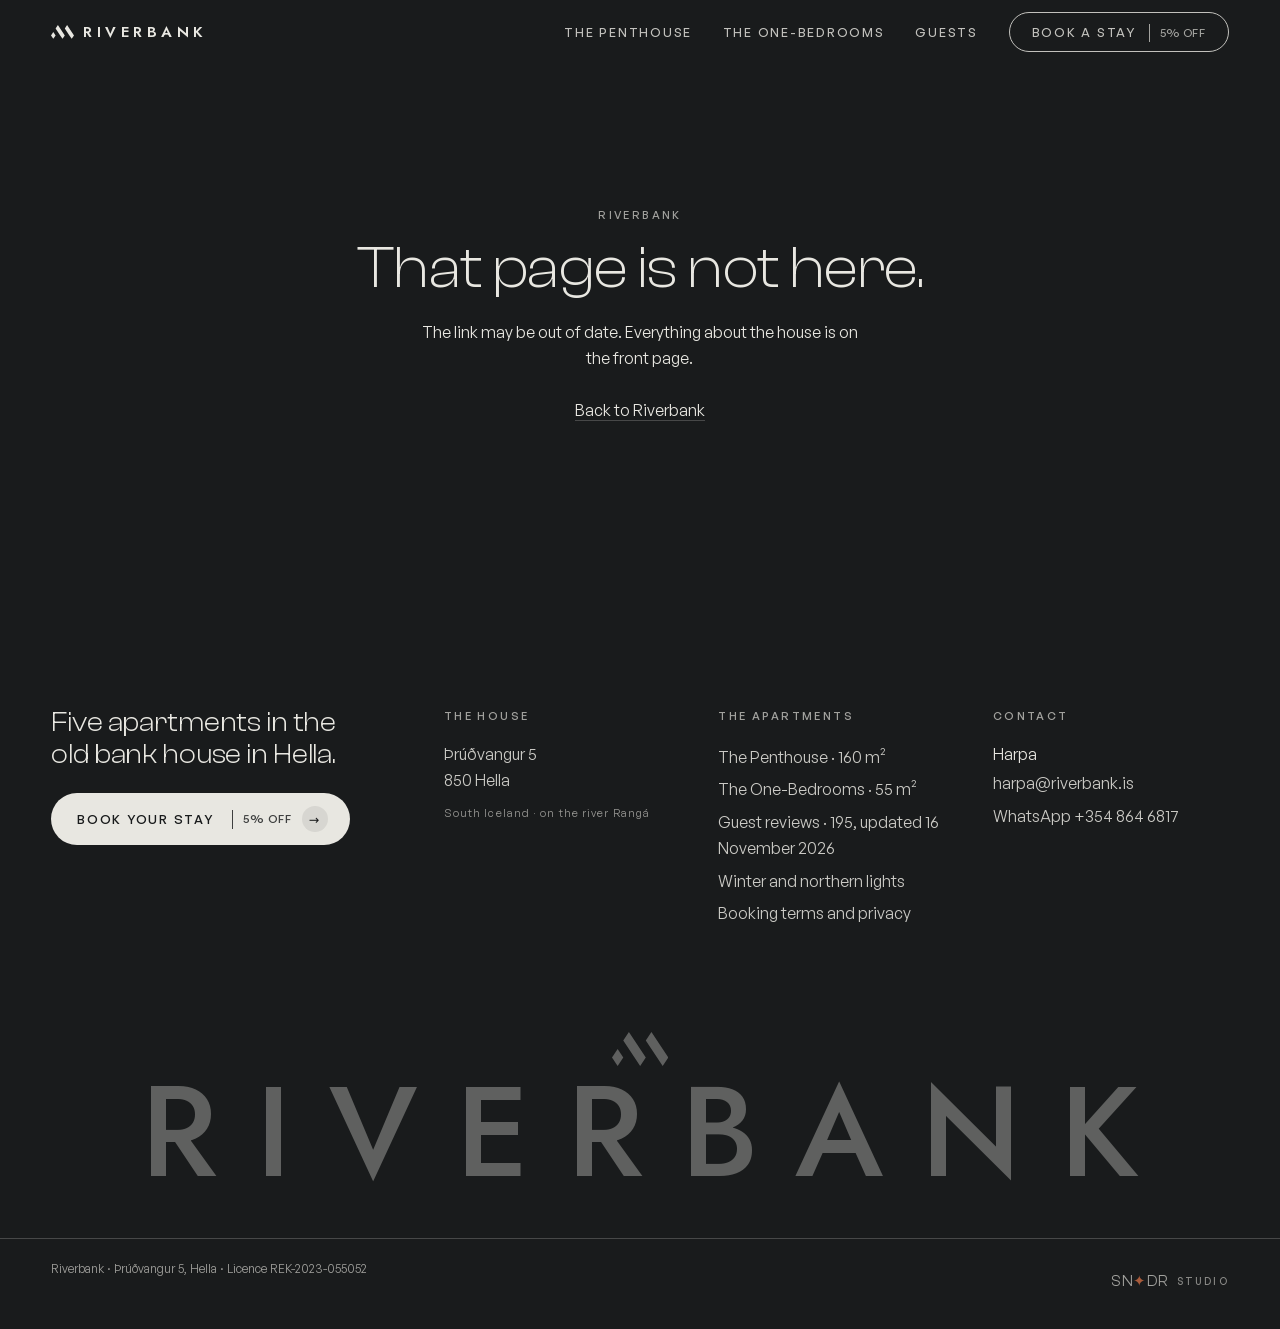
==== commit 6ac1de59: "Deploy b6de2b915 (production)" ====
--- a/index.html
+++ b/index.html
@@ -18,9 +18,9 @@
     <meta name="twitter:title" content="Riverbank | Luxury Apartments in Hella, Golden Circle" />
     <meta name="twitter:description" content="Five luxury self-catering apartments in Hella, a base between the Golden Circle and the South Coast. Full kitchens, sleeps 4 to 8. 9.7 on Booking.com." />
     <meta name="twitter:image" content="https://riverbank.is/assets/img/f-open.jpg" />
-    <script type="application/ld+json" data-rb-route-jsonld>{"@context":"https://schema.org","@type":"WebSite","@id":"https://riverbank.is/#website","name":"Riverbank","alternateName":"Riverbank Hella","url":"https://riverbank.is/","inLanguage":"en","publisher":{"@id":"https://riverbank.is/#business"}}</script>
-    <script type="application/ld+json" data-rb-route-jsonld>{"@context":"https://schema.org","@type":"LodgingBusiness","@id":"https://riverbank.is/#business","name":"Riverbank","description":"Five newly refurbished luxury self-catering apartments in the old bank building on the river Rangá in Hella, South Iceland. A base for the Golden Circle and the South Coast, with full kitchens for families and groups.","url":"https://riverbank.is/","email":"harpa@riverbank.is","telephone":"+354 864 6817","address":{"@type":"PostalAddress","streetAddress":"Þrúðvangur 5","postalCode":"850","addressLocality":"Hella","addressRegion":"South Iceland","addressCountry":"IS"},"geo":{"@type":"GeoCoordinates","latitude":63.8356,"longitude":-20.4023},"numberOfRooms":5,"petsAllowed":false,"checkinTime":"15:00","checkoutTime":"11:00","legalName":"Miðás hestar ehf","taxID":"601222-0510","identifier":{"@type":"PropertyValue","propertyID":"Icelandic operating licence (rekstrarleyfi)","value":"REK-2023-055052"},"image":["https://riverbank.is/assets/img/building.jpg","https://riverbank.is/assets/img/f-open.jpg","https://riverbank.is/assets/img/river-view.jpg"],"hasMap":"https://www.openstreetmap.org/?mlat=63.8356&mlon=-20.4023#map=17/63.8356/-20.4023","potentialAction":{"@type":"ReserveAction","target":{"@type":"EntryPoint","urlTemplate":"https://riverbank.is/#book","actionPlatform":["https://schema.org/DesktopWebPlatform","https://schema.org/MobileWebPlatform"]},"result":{"@type":"LodgingReservation","name":"Direct booking request to the hosts"}},"amenityFeature":[{"@type":"LocationFeatureSpecification","name":"Free WiFi","value":true},{"@type":"LocationFeatureSpecification","name":"Free parking at the door","value":true},{"@type":"LocationFeatureSpecification","name":"Private kitchen","value":true},{"@type":"LocationFeatureSpecification","name":"Dishwasher","value":true},{"@type":"LocationFeatureSpecification","name":"Washer/dryer","value":true},{"@type":"LocationFeatureSpecification","name":"Air conditioning","value":true},{"@type":"LocationFeatureSpecification","name":"Flat-screen TV","value":true},{"@type":"LocationFeatureSpecification","name":"Coffee machine","value":true}],"sameAs":["https://www.booking.com/hotel/is/hella-riverbank.html","https://www.airbnb.com/rooms/1005892528131675937","https://www.airbnb.com/rooms/1414704999883862215","https://www.ferdalag.is/en/service/hella-riverbank"],"employee":[{"@type":"Person","name":"Örvar"},{"@type":"Person","name":"Harpa"}],"dateModified":"2026-09-17","priceRange":"€237 - €807","currenciesAccepted":"EUR","containsPlace":[{"@type":"Apartment","@id":"https://riverbank.is/penthouse/#unit","name":"The Penthouse","url":"https://riverbank.is/penthouse/","numberOfBedrooms":4,"numberOfBathroomsTotal":2,"occupancy":{"@type":"QuantitativeValue","maxValue":8},"floorSize":{"@type":"QuantitativeValue","value":160,"unitCode":"MTK"}},{"@type":"Apartment","@id":"https://riverbank.is/one-bedrooms/#unit","name":"The One-Bedrooms","url":"https://riverbank.is/one-bedrooms/","numberOfBedrooms":1,"numberOfBathroomsTotal":1,"occupancy":{"@type":"QuantitativeValue","maxValue":4},"floorSize":{"@type":"QuantitativeValue","value":55,"unitCode":"MTK"}}]}</script>
-    <script type="application/ld+json" data-rb-route-jsonld>{"@context":"https://schema.org","@type":"FAQPage","@id":"https://riverbank.is/#faq","mainEntity":[{"@type":"Question","name":"What is Riverbank?","acceptedAnswer":{"@type":"Answer","text":"Five self-catering apartments in the old bank building at Þrúðvangur 5, 850 Hella, in South Iceland. One is a 160 square metre penthouse that sleeps 8, and four are 55 square metre one-bedroom apartments that sleep 4 each. All five are in the same house, newly refurbished, and let by the night."}},{"@type":"Question","name":"Where exactly is Riverbank?","acceptedAnswer":{"@type":"Answer","text":"At Þrúðvangur 5 in Hella, across the street from Stracta Hótel Mosfell. Hella is a village on Route 1 in South Iceland, on the bank of the river Rangá. Reykjavík is 94 kilometres away by road on Route 1, and Keflavík International Airport is 130 kilometres, on Route 1 and then Route 41."}},{"@type":"Question","name":"Is Riverbank a hotel or self-catering apartments?","acceptedAnswer":{"@type":"Answer","text":"Self-catering apartments. Every one of the five has its own private kitchen with a dishwasher, its own bathroom and its own washer/dryer, and nothing is shared with anybody else in the house. There is no restaurant and no reception desk at Riverbank, but the hotel directly across the street serves breakfast and dinner."}},{"@type":"Question","name":"How close is Riverbank to the Golden Circle and the South Coast?","acceptedAnswer":{"@type":"Answer","text":"Hella sits between the two. Þingvellir, Geysir and Gullfoss are all within 86 kilometres, and Seljalandsfoss is 34.5 kilometres down Route 1, so both drives are day trips from the same apartment rather than two hotels and two nights of packing."}},{"@type":"Question","name":"What is within walking distance of the door?","acceptedAnswer":{"@type":"Answer","text":"The grocery store is 105 metres away, the bakery 186 metres, the pharmacy 183 metres, and the local geothermal swimming pool and hot tubs 169 metres. Parking is free at the door, so the car can stay where it is."}},{"@type":"Question","name":"Can you book Riverbank directly rather than through Booking.com or Airbnb?","acceptedAnswer":{"@type":"Answer","text":"Yes. Booking here gives you the house rate: 5% off the standard rate on every night, with the cleaning fee unchanged, and the quote shows what you save in euros before you ask. Your request goes straight to Harpa, the host, who answers by email and on WhatsApp, and nothing is charged until she confirms. The apartments also appear on Booking.com and Airbnb, where guests consistently rate them highly."}},{"@type":"Question","name":"What day trips can you do from Riverbank?","acceptedAnswer":{"@type":"Answer","text":"The Golden Circle, with Þingvellir, Geysir and Gullfoss, and the South Coast waterfalls, Seljalandsfoss and Skógafoss, are both easy drives. In summer a highland bus from the supermarket down the street takes you to Þórsmörk for the day."}},{"@type":"Question","name":"Do you need a car to stay at Riverbank?","acceptedAnswer":{"@type":"Answer","text":"For the countryside, yes. The Golden Circle, the South Coast and the waterfalls are all drives from Hella on Route 1, and there is no airport shuttle to the village: Keflavík is 130 kilometres by road. Inside Hella you can leave the car at the door: the grocery store, the bakery, the pharmacy and the swimming pool are all a few minutes on foot."}},{"@type":"Question","name":"How much does a night at Riverbank cost?","acceptedAnswer":{"@type":"Answer","text":"The Penthouse is €475 a night from 1 November to 31 May (except 16 to 31 December) and €807 a night from 1 June to 31 October and from 16 to 31 December. Each One-Bedroom is €237 and €403 in the same periods. These are the house rates on this site, 5% under our standard nightly rate. Prices are per apartment, not per person, in euros, with VAT and accommodation tax included. A cleaning fee of €150 for the Penthouse or €100 for a One-Bedroom is added once per stay. Pick your dates in the booking form to see the exact total."}},{"@type":"Question","name":"Are taxes included in the price?","acceptedAnswer":{"@type":"Answer","text":"Yes. The nightly rates on this site are in euros with Icelandic VAT and the accommodation tax (gistináttaskattur, 800 kr per apartment per night) already inside them. The only addition is the cleaning fee, which is shown with your quote before you send the request."}},{"@type":"Question","name":"Can you book just one night at Riverbank?","acceptedAnswer":{"@type":"Answer","text":"Yes, there is no minimum stay, so one night is fine. Several guests have written in their reviews that they wished they had stayed longer, though: Hella is a base for the Golden Circle, the waterfalls and the rest of the South Coast, and most of it is a day trip from the same apartment."}},{"@type":"Question","name":"How far ahead should you book?","acceptedAnswer":{"@type":"Answer","text":"For summer, early. Many summer bookings arrive as early as February, and the Penthouse is usually the first to go. Winter is quieter, so nights between October and April are often still free closer to the date."}},{"@type":"Question","name":"What is the cancellation policy?","acceptedAnswer":{"@type":"Answer","text":"You can cancel free of charge up to 30 days before arrival."}},{"@type":"Question","name":"What time is check-in and check-out?","acceptedAnswer":{"@type":"Answer","text":"Check-in is from 15:00 and check-out is by 11:00. Smoking and parties are not allowed."}},{"@type":"Question","name":"Is there an EV charger near Riverbank?","acceptedAnswer":{"@type":"Answer","text":"Yes. There is a fast charger for electric cars directly across the street from the building, and parking at Riverbank itself is free."}},{"@type":"Question","name":"Who do I contact if I have any questions or enquiries?","acceptedAnswer":{"@type":"Answer","text":"Harpa, the owner. Email her at harpa@riverbank.is or send her a message on WhatsApp at +354 864 6817, and she will get back to you."}},{"@type":"Question","name":"Is Riverbank licensed accommodation?","acceptedAnswer":{"@type":"Answer","text":"Yes. Riverbank operates under Icelandic accommodation licence number REK-2023-055052."}}]}</script>
+    <script type="application/ld+json" data-rb-route-jsonld>{"@context":"https://schema.org","@type":"WebSite","@id":"https://riverbank.is/#website","name":"Riverbank","alternateName":["Riverbank Hella","Hella - Riverbank"],"url":"https://riverbank.is/","inLanguage":"en","publisher":{"@id":"https://riverbank.is/#business"}}</script>
+    <script type="application/ld+json" data-rb-route-jsonld>{"@context":"https://schema.org","@type":"LodgingBusiness","@id":"https://riverbank.is/#business","name":"Riverbank","alternateName":"Hella - Riverbank","description":"Five newly refurbished luxury self-catering apartments in the old bank building on the river Rangá in Hella, South Iceland. A base for the Golden Circle and the South Coast, with full kitchens for families and groups.","url":"https://riverbank.is/","email":"harpa@riverbank.is","telephone":"+354 864 6817","address":{"@type":"PostalAddress","streetAddress":"Þrúðvangur 5","postalCode":"850","addressLocality":"Hella","addressRegion":"South Iceland","addressCountry":"IS"},"geo":{"@type":"GeoCoordinates","latitude":63.8356,"longitude":-20.4023},"numberOfRooms":5,"petsAllowed":false,"checkinTime":"15:00","checkoutTime":"11:00","legalName":"Miðás hestar ehf","taxID":"601222-0510","identifier":{"@type":"PropertyValue","propertyID":"Icelandic operating licence (rekstrarleyfi)","value":"REK-2023-055052"},"image":["https://riverbank.is/assets/img/building.jpg","https://riverbank.is/assets/img/f-open.jpg","https://riverbank.is/assets/img/river-view.jpg"],"hasMap":"https://www.openstreetmap.org/?mlat=63.8356&mlon=-20.4023#map=17/63.8356/-20.4023","potentialAction":{"@type":"ReserveAction","target":{"@type":"EntryPoint","urlTemplate":"https://riverbank.is/#book","actionPlatform":["https://schema.org/DesktopWebPlatform","https://schema.org/MobileWebPlatform"]},"result":{"@type":"LodgingReservation","name":"Direct booking request to the hosts"}},"amenityFeature":[{"@type":"LocationFeatureSpecification","name":"Free WiFi","value":true},{"@type":"LocationFeatureSpecification","name":"Free parking at the door","value":true},{"@type":"LocationFeatureSpecification","name":"Private kitchen","value":true},{"@type":"LocationFeatureSpecification","name":"Dishwasher","value":true},{"@type":"LocationFeatureSpecification","name":"Washer/dryer","value":true},{"@type":"LocationFeatureSpecification","name":"Air conditioning","value":true},{"@type":"LocationFeatureSpecification","name":"Flat-screen TV","value":true},{"@type":"LocationFeatureSpecification","name":"Coffee machine","value":true}],"sameAs":["https://www.booking.com/hotel/is/hella-riverbank.html","https://www.airbnb.com/rooms/1005892528131675937","https://www.airbnb.com/rooms/1414704999883862215","https://www.ferdalag.is/en/service/hella-riverbank","https://www.visiticeland.com/things-to-do/hella-riverbank/"],"employee":[{"@type":"Person","name":"Örvar"},{"@type":"Person","name":"Harpa"}],"dateModified":"2026-09-17","priceRange":"€237 - €807","currenciesAccepted":"EUR","containsPlace":[{"@type":"Apartment","@id":"https://riverbank.is/penthouse/#unit","name":"The Penthouse","url":"https://riverbank.is/penthouse/","numberOfBedrooms":4,"numberOfBathroomsTotal":2,"occupancy":{"@type":"QuantitativeValue","maxValue":8},"floorSize":{"@type":"QuantitativeValue","value":160,"unitCode":"MTK"}},{"@type":"Apartment","@id":"https://riverbank.is/one-bedrooms/#unit","name":"The One-Bedrooms","url":"https://riverbank.is/one-bedrooms/","numberOfBedrooms":1,"numberOfBathroomsTotal":1,"occupancy":{"@type":"QuantitativeValue","maxValue":4},"floorSize":{"@type":"QuantitativeValue","value":55,"unitCode":"MTK"}}]}</script>
+    <script type="application/ld+json" data-rb-route-jsonld>{"@context":"https://schema.org","@type":"FAQPage","@id":"https://riverbank.is/#faq","mainEntity":[{"@type":"Question","name":"What is Riverbank?","acceptedAnswer":{"@type":"Answer","text":"Five self-catering apartments in the old bank building at Þrúðvangur 5, 850 Hella, in South Iceland. One is a 160 square metre penthouse that sleeps 8, and four are 55 square metre one-bedroom apartments that sleep 4 each. All five are in the same house, newly refurbished, and let by the night."}},{"@type":"Question","name":"Where exactly is Riverbank?","acceptedAnswer":{"@type":"Answer","text":"At Þrúðvangur 5 in Hella, across the street from Stracta Hótel Mosfell. Hella is a village on Route 1 in South Iceland, on the bank of the river Rangá. Reykjavík is 94 kilometres away by road on Route 1, and Keflavík International Airport is 130 kilometres, on Route 1 and then Route 41."}},{"@type":"Question","name":"Is Riverbank a hotel or self-catering apartments?","acceptedAnswer":{"@type":"Answer","text":"Self-catering apartments. Every one of the five has its own private kitchen with a dishwasher, its own bathroom and its own washer/dryer, and nothing is shared with anybody else in the house. There is no restaurant and no reception desk at Riverbank, but the hotel directly across the street serves breakfast and dinner."}},{"@type":"Question","name":"How close is Riverbank to the Golden Circle and the South Coast?","acceptedAnswer":{"@type":"Answer","text":"Hella sits between the two. Þingvellir, Geysir and Gullfoss are all within 86 kilometres, and Seljalandsfoss is 34.5 kilometres down Route 1, so both drives are day trips from the same apartment rather than two hotels and two nights of packing."}},{"@type":"Question","name":"What is within walking distance of the door?","acceptedAnswer":{"@type":"Answer","text":"The grocery store is 105 metres away, the bakery 186 metres, the pharmacy 183 metres, and the local geothermal swimming pool and hot tubs 169 metres. Parking is free at the door, so the car can stay where it is."}},{"@type":"Question","name":"Can you book Riverbank directly rather than through Booking.com or Airbnb?","acceptedAnswer":{"@type":"Answer","text":"Yes. Booking here gives you the house rate: 5% off the standard rate on every night, with the cleaning fee unchanged, and the quote shows what you save in euros before you ask. Your request goes straight to Harpa, the host, who answers by email and on WhatsApp, and nothing is charged until she confirms. The apartments also appear on Booking.com and Airbnb, where guests consistently rate them highly."}},{"@type":"Question","name":"What day trips can you do from Riverbank?","acceptedAnswer":{"@type":"Answer","text":"The Golden Circle, with Þingvellir, Geysir and Gullfoss, and the South Coast waterfalls, Seljalandsfoss and Skógafoss, are both easy drives. In summer a highland bus from the supermarket down the street takes you to Þórsmörk for the day."}},{"@type":"Question","name":"Do you need a car to stay at Riverbank?","acceptedAnswer":{"@type":"Answer","text":"For the countryside, yes. The Golden Circle, the South Coast and the waterfalls are all drives from Hella on Route 1, and there is no airport shuttle to the village: Keflavík is 130 kilometres by road. Inside Hella you can leave the car at the door: the grocery store, the bakery, the pharmacy and the swimming pool are all a few minutes on foot."}},{"@type":"Question","name":"How much does a night at Riverbank cost?","acceptedAnswer":{"@type":"Answer","text":"The Penthouse is €475 a night from 1 November to 31 May (except 16 to 31 December) and €807 a night from 1 June to 31 October and from 16 to 31 December. Each One-Bedroom is €237 and €403 in the same periods. These are the house rates on this site, 5% under our standard nightly rate. Prices are per apartment, not per person, in euros, with VAT and accommodation tax included. A cleaning fee of €150 for the Penthouse or €100 for a One-Bedroom is added once per stay. Pick your dates in the booking form to see the exact total."}},{"@type":"Question","name":"Are taxes included in the price?","acceptedAnswer":{"@type":"Answer","text":"Yes. The nightly rates on this site are in euros with Icelandic VAT and the accommodation tax (gistináttaskattur, 800 kr per apartment per night) already inside them. The only addition is the cleaning fee, which is shown with your quote before you send the request."}},{"@type":"Question","name":"Can you book just one night at Riverbank?","acceptedAnswer":{"@type":"Answer","text":"Yes, there is no minimum stay, so one night is fine. Several guests have written in their reviews that they wished they had stayed longer, though: Hella is a base for the Golden Circle, the waterfalls and the rest of the South Coast, and most of it is a day trip from the same apartment."}},{"@type":"Question","name":"How far ahead should you book?","acceptedAnswer":{"@type":"Answer","text":"For summer, early. Many summer bookings arrive as early as February, and the Penthouse is usually the first to go. Winter is quieter, so nights between October and April are often still free closer to the date."}},{"@type":"Question","name":"What is the cancellation policy?","acceptedAnswer":{"@type":"Answer","text":"You can cancel free of charge up to 30 days before arrival."}},{"@type":"Question","name":"What time is check-in and check-out?","acceptedAnswer":{"@type":"Answer","text":"Check-in is from 15:00 and check-out is by 11:00. Smoking and parties are not allowed."}},{"@type":"Question","name":"Is there an EV charger near Riverbank?","acceptedAnswer":{"@type":"Answer","text":"Yes. There is a fast charger for electric cars directly across the street from the building, and parking at Riverbank itself is free."}},{"@type":"Question","name":"Who do I contact if I have any questions or enquiries?","acceptedAnswer":{"@type":"Answer","text":"Harpa, the owner. Email her at harpa@riverbank.is or send her a message on WhatsApp at +354 864 6817, and she will get back to you."}},{"@type":"Question","name":"Is Riverbank licensed accommodation?","acceptedAnswer":{"@type":"Answer","text":"Yes. Riverbank operates under Icelandic accommodation licence number REK-2023-055052."}},{"@type":"Question","name":"Hentar Riverbank á Hellu fyrir fjölskyldufrí?","inLanguage":"is","acceptedAnswer":{"@type":"Answer","text":"Já, hjá Riverbank á Hellu eru fjórar 55 m² íbúðir sem rúma 4 gesti hver, með hjónarúmi í svefnherbergi og svefnsófa í stofu, og þakíbúð sem rúmar 8 gesti í fjórum svefnherbergjum. Allar íbúðirnar eru með eigin eldhúsi, baðherbergi og þvottavél með þurrkara, og Kjörbúðin er 105 metra frá dyrunum. Bóka má beint á riverbank.is/#book."}},{"@type":"Question","name":"How do I book an apartment directly with Riverbank in Hella?","acceptedAnswer":{"@type":"Answer","text":"Choose an apartment and dates at riverbank.is/#book to see the house rate and send a booking request straight to the hosts. They check the dates and confirm, then you receive a secure card payment link by email; nothing is charged until the hosts confirm. Riverbank has a 4-bedroom Penthouse for 8 guests and four one-bedroom apartments for 4 guests each, all with private kitchens."}},{"@type":"Question","name":"Can you recommend self-catering accommodation in Hella within walking distance of a supermarket?","acceptedAnswer":{"@type":"Answer","text":"Riverbank has five self-catering apartments in Hella, each with a private kitchen and dishwasher; Kjörbúðin supermarket is 105 metres from the door on foot. The one-bedroom apartments sleep 4 guests each and the Penthouse sleeps 8, with free parking at the door. Book direct at riverbank.is/#book."}},{"@type":"Question","name":"Where should a couple stay in Hella as a base for Golden Circle day trips?","acceptedAnswer":{"@type":"Answer","text":"A couple can stay in one of Riverbank’s 55 m² one-bedroom apartments in Hella, each with a large double bed, a private kitchen and a bathroom. By road from the door, routed on OpenStreetMap without stops, it is about 68 minutes to Geysir, 74 minutes to Gullfoss and 82 minutes to Þingvellir; allow longer in winter conditions. Book direct at riverbank.is/#book."}}]}</script>
     <script defer src="https://sndr-pulse.sindri-381.workers.dev/p.js" data-site="riverbank"></script>
 <link rel="icon" href="/favicon.ico" sizes="any" />
 <link rel="icon" type="image/png" href="/favicon-32.png" />
@@ -77,12 +77,12 @@
   });
 })();
 </script>
-  <script type="module" crossorigin src="/assets/index-BvepNLK2.js"></script>
+  <script type="module" crossorigin src="/assets/index-JsLYyBlX.js"></script>
   <link rel="modulepreload" crossorigin href="/assets/react-BgHzHa_s.js">
   <link rel="modulepreload" crossorigin href="/assets/gsap-SFc2wnMY.js">
-  <link rel="stylesheet" crossorigin href="/assets/index-CMCw8ICZ.css">
+  <link rel="stylesheet" crossorigin href="/assets/index-BDwJ6nel.css">
 </head>
 <body>
-<div id="root"><a class="rb-skip" href="#main">Skip to content</a><div class="rb-awning" aria-hidden="true"></div><nav class="rb-nav" aria-label="Main"><a class="rb-brand" href="/"><svg class="rb-brand-mark" viewBox="0 0 3685 2220" fill="currentColor" aria-hidden="true" focusable="false"><path d="M0 1665 L369 2220 L737 1665 L369 1110 Z"></path><path d="M1474 555 L1106 0 L737 555 L1106 1110 L1474 1665 L1843 2220 L2211 1665 L1843 1110 Z"></path><path d="M3317 1110 L2948 555 L2580 0 L2211 555 L2580 1110 L2948 1665 L3317 2220 L3685 1665 Z"></path></svg>Riverbank</a><div class="rb-nav-links"><a class="" href="/penthouse/">The Penthouse</a><a class="" href="/one-bedrooms/">The One-Bedrooms</a><a class="" href="/guests/">Guests</a><a class="rb-book" data-pulse="book" href="/#book">Book a stay <span class="rb-pct">5% off</span></a></div></nav><div class="rb-x is-idle" aria-hidden="true"><span class="rb-x-panel"></span><span class="rb-x-panel"></span></div><div class="rb-page"><div class="rb-load" aria-hidden="true"><span class="rb-load-panel"></span><span class="rb-load-panel"></span><span class="rb-load-line"><i></i></span></div><main id="main"><header class="rb-doors" aria-label="Two ways to stay"><div class="rb-hero-mark"><div><svg class="rb-hero-glyph" viewBox="0 0 3685 2220" fill="currentColor" aria-hidden="true" focusable="false"><path d="M0 1665 L369 2220 L737 1665 L369 1110 Z"></path><path d="M1474 555 L1106 0 L737 555 L1106 1110 L1474 1665 L1843 2220 L2211 1665 L1843 1110 Z"></path><path d="M3317 1110 L2948 555 L2580 0 L2211 555 L2580 1110 L2948 1665 L3317 2220 L3685 1665 Z"></path></svg><h1>Riverbank</h1><p>Five apartments in the old bank house · <!-- -->Hella</p></div></div><div class="rb-door"><div class="rb-door-media" style="--focal:56% 55%"><picture><source type="image/webp" srcSet="/assets/img/w/f-open-480.webp?v=17de4e5f 480w, /assets/img/w/f-open-768.webp?v=526d7273 768w, /assets/img/w/f-open-1080.webp?v=9fb9206a 1080w, /assets/img/w/f-open-1440.webp?v=0a1bf2f4 1440w, /assets/img/w/f-open-2048.webp?v=7726acd8 2048w, /assets/img/w/f-open-2880.webp?v=e0e667d0 2880w" sizes="(hover: hover) and (pointer: fine) 60vw, 50vw"/><img src="/assets/img/f-open.jpg?v=5046d0c2" alt="The Penthouse&#x27;s open-plan living room in charcoal and rust, with a marble kitchen island" width="3276" height="2185" decoding="sync" fetchpriority="high"/></picture></div><a class="rb-door-cover" tabindex="-1" aria-hidden="true" href="/penthouse/"></a><div class="rb-door-inner"><a class="rb-door-link" href="/penthouse/"><span class="rb-door-name">The Penthouse</span></a><p class="rb-door-loc">160 m² · Four bedrooms · Two bathrooms</p><p class="rb-door-from">From €475 a night<!-- --> <span class="rb-hmark rb-hmark-door">House rate<!-- --> · <!-- -->5% off</span></p><span class="rb-door-peek" aria-hidden="true">Look inside</span></div></div><div class="rb-door"><div class="rb-door-media" style="--focal:44% 52%"><picture><source type="image/webp" srcSet="/assets/img/w/o-lounge-480.webp?v=47e8d51c 480w, /assets/img/w/o-lounge-768.webp?v=c0eb99a2 768w, /assets/img/w/o-lounge-1080.webp?v=41d69278 1080w, /assets/img/w/o-lounge-1440.webp?v=545152f1 1440w, /assets/img/w/o-lounge-2048.webp?v=838c81fe 2048w, /assets/img/w/o-lounge-2880.webp?v=931197fb 2880w" sizes="(hover: hover) and (pointer: fine) 60vw, 50vw"/><img src="/assets/img/o-lounge.jpg?v=f1894d25" alt="A one-bedroom apartment&#x27;s lounge in sage and cream under a brass ring chandelier" width="3277" height="2186" loading="lazy" decoding="async"/></picture></div><a class="rb-door-cover" tabindex="-1" aria-hidden="true" href="/one-bedrooms/"></a><div class="rb-door-inner"><a class="rb-door-link" href="/one-bedrooms/"><span class="rb-door-name">The One-Bedrooms</span></a><p class="rb-door-loc">55 m² · Four apartments</p><p class="rb-door-from">From €237 a night<!-- --> <span class="rb-hmark rb-hmark-door">House rate<!-- --> · <!-- -->5% off</span></p><span class="rb-door-peek" aria-hidden="true">Look inside</span></div></div></header><section class="rb-section rb-statement" aria-label="About the house"><div class="rb-wrap"><h2 class="rb-display rb-lines">In the South Coast town of Hella you will find Riverbank Apartments, located in the historic old bank building by the banks of the River Rangá.</h2><p class="rb-body rb-rise">Riverbank Apartments are all newly refurbished to a high standard, each fully equipped for a comfortable self-catering stay with plenty of free parking at the door. Hella sits along Iceland’s Route 1 ring road, ideally located mid-way between Reykjavík and Vík.</p><p class="rb-body rb-rise rb-statement-host">Managed by Harpa and her family, our apartments offer travellers a true “home away from home” experience.</p></div></section><section class="rb-band rb-navdark" id="house" aria-label="The building"><div class="rb-band-media"><picture><source type="image/webp" srcSet="/assets/img/w/building-480.webp?v=8edaaf42 480w, /assets/img/w/building-768.webp?v=67dac98c 768w, /assets/img/w/building-1080.webp?v=78e3ad27 1080w, /assets/img/w/building-1440.webp?v=8ae78e1d 1440w, /assets/img/w/building-2048.webp?v=416f87b3 2048w, /assets/img/w/building-2880.webp?v=fd502dcc 2880w" sizes="100vw"/><img src="/assets/img/building.jpg?v=5fa2ff70" alt="The Riverbank building on Þrúðvangur in Hella, seen across the forecourt in autumn" width="3101" height="2652" loading="lazy" decoding="async"/></picture></div><div class="rb-band-panel"><p class="rb-caps">Þrúðvangur 5<!-- --> · <!-- -->850<!-- --> <!-- -->Hella</p><h3>A base for the Golden Circle and the South Coast</h3><p>From Hella, plan day trips around the Golden Circle and South Coast, including Þingvellir National Park, Seljalandsfoss, Skógafoss and the black sand beach at Reynisfjara. Individual free-flow driving times from the apartments are listed below. The town grocery store, bakery, pharmacy, restaurants and hot geothermal swimming pool are all within a short walk.</p><div class="rb-band-meta"><div><strong>Golden Circle</strong>Þingvellir, Geysir and Gullfoss, all within <!-- -->85.3<!-- --> kilometres</div><div><strong>South Coast</strong>Seljalandsfoss, Skógafoss, the black sand beach of Reynisfjara and Vík</div></div></div></section><section class="rb-section rb-dark rb-navdark" id="penthouse" aria-label="The Penthouse"><div class="rb-wrap"><div class="rb-rule-head"><h2 class="rb-h2 rb-lines">The Penthouse</h2><p class="rb-caps rb-mute">160 m² · Four bedrooms · Two bathrooms</p></div><div class="rb-split"><div class="rb-split-photos"><figure class="rb-frame" data-reveal="true"><picture><source type="image/webp" srcSet="/assets/img/w/f-kitchen-480.webp?v=f77655d1 480w, /assets/img/w/f-kitchen-768.webp?v=8980247d 768w, /assets/img/w/f-kitchen-1080.webp?v=0df29b2a 1080w, /assets/img/w/f-kitchen-1440.webp?v=09a6eeea 1440w, /assets/img/w/f-kitchen-2048.webp?v=44d38188 2048w" sizes="(max-width: 840px) 92vw, 62vw"/><img src="/assets/img/f-kitchen.jpg?v=6e85ad14" alt="The Penthouse&#x27;s charcoal kitchen with a marble island and rattan pendants" width="2831" height="1888" loading="lazy" decoding="async"/></picture></figure><figure class="rb-frame" data-reveal="true"><picture><source type="image/webp" srcSet="/assets/img/w/f-bed2-480.webp?v=845febc9 480w, /assets/img/w/f-bed2-768.webp?v=fa4b2603 768w, /assets/img/w/f-bed2-1080.webp?v=54939309 1080w, /assets/img/w/f-bed2-1440.webp?v=57fae040 1440w, /assets/img/w/f-bed2-2048.webp?v=9a70cd87 2048w" sizes="(max-width: 840px) 52vw, 27vw"/><img src="/assets/img/f-bed2.jpg?v=1ba6b4b5" alt="A bedroom in grey and rust in the Penthouse" width="3277" height="2186" loading="lazy" decoding="async"/></picture></figure><figure class="rb-frame" data-reveal="true"><picture><source type="image/webp" srcSet="/assets/img/w/f-stair-ch-480.webp?v=9f1e52d8 480w, /assets/img/w/f-stair-ch-768.webp?v=35c2ab08 768w, /assets/img/w/f-stair-ch-1080.webp?v=96062b08 1080w, /assets/img/w/f-stair-ch-1440.webp?v=83dd6b93 1440w, /assets/img/w/f-stair-ch-2048.webp?v=d3640a05 2048w" sizes="(max-width: 840px) 52vw, 27vw"/><img src="/assets/img/f-stair-ch.jpg?v=0ef48922" alt="The terracotta stairwell with its black chandelier" width="3277" height="2186" loading="lazy" decoding="async"/></picture></figure></div><div class="rb-split-copy"><p class="rb-body rb-rise">A luxury self-catering apartment of 160 square metres: four bedrooms, two bathrooms, beds for eight, fully equipped kitchen, free wifi, a washer/dryer and a balcony overlooking the garden and the River Rangá. The largest apartment in the building, with plenty of space for a large family or a group of friends to relax and socialise after a day of exploring.</p><div class="rb-cta-row rb-rise"><a class="rb-btn rb-btn-ghost" href="/penthouse/">Visit <!-- -->the Penthouse<!-- --> <span class="rb-btn-ico" aria-hidden="true">→</span></a></div></div></div></div></section><section class="rb-section" id="one-bedrooms" aria-label="The One-Bedrooms"><div class="rb-wrap"><div class="rb-offset"><div class="rb-offset-copy"><p class="rb-caps rb-mute">55 m² · Four apartments</p><h2 class="rb-h2 rb-lines" style="margin-top:10px">The One-Bedrooms</h2><p class="rb-body rb-rise" style="margin-top:20px">Four luxury self-catering apartments of 55 square metres, each with a large double bed, a sofa bed, fully equipped kitchen, free wifi and a washer/dryer. Spacious apartments, perfect for smaller families, groups of friends or couples travelling together. Each apartment is let separately. They are set side by side, which makes them ideal for larger groups: book two together and they comfortably sleep up to eight guests.</p><div class="rb-cta-row rb-on-light rb-rise"><a class="rb-btn rb-btn-solid" href="/one-bedrooms/">Visit the One-Bedrooms <span class="rb-btn-ico" aria-hidden="true">→</span></a></div></div><figure class="rb-frame rb-offset-a" data-reveal="true"><picture><source type="image/webp" srcSet="/assets/img/w/o-kitchen-480.webp?v=3880ccc7 480w, /assets/img/w/o-kitchen-768.webp?v=b92d2adb 768w, /assets/img/w/o-kitchen-1080.webp?v=616107a4 1080w, /assets/img/w/o-kitchen-1440.webp?v=c6524bf8 1440w, /assets/img/w/o-kitchen-2048.webp?v=a53a9574 2048w" sizes="(max-width: 840px) 92vw, 62vw"/><img src="/assets/img/o-kitchen.jpg?v=00330837" alt="A sage-green kitchen with a black retro fridge in a one-bedroom apartment" width="3277" height="2186" loading="lazy" decoding="async"/></picture></figure><div class="rb-offset-row2"><figure class="rb-frame" data-reveal="true"><picture><source type="image/webp" srcSet="/assets/img/w/o-bath-480.webp?v=2b810d5f 480w, /assets/img/w/o-bath-768.webp?v=2be602ba 768w, /assets/img/w/o-bath-1080.webp?v=7d18a1a6 1080w, /assets/img/w/o-bath-1440.webp?v=54f45409 1440w, /assets/img/w/o-bath-2048.webp?v=f43e50f6 2048w" sizes="(max-width: 840px) 52vw, 27vw"/><img src="/assets/img/o-bath.jpg?v=23bbc4bd" alt="A terracotta bathroom with a backlit round mirror" width="3277" height="2186" loading="lazy" decoding="async"/></picture></figure><figure class="rb-frame" data-reveal="true"><picture><source type="image/webp" srcSet="/assets/img/w/o-dining-480.webp?v=d91eb028 480w, /assets/img/w/o-dining-768.webp?v=2c8562b8 768w, /assets/img/w/o-dining-1080.webp?v=aa2e5abe 1080w, /assets/img/w/o-dining-1440.webp?v=a494271c 1440w, /assets/img/w/o-dining-2048.webp?v=f762151e 2048w" sizes="(max-width: 840px) 52vw, 27vw"/><img src="/assets/img/o-dining.jpg?v=42d5e6d1" alt="A dining corner under a brass ring chandelier" width="3277" height="2186" loading="lazy" decoding="async"/></picture></figure></div></div></div></section><section class="rb-section" id="compare" aria-label="The two apartments compared"><div class="rb-wrap"><div class="rb-rule-head"><h2 class="rb-h2 rb-lines">Which of the two</h2><p class="rb-caps rb-mute">Five apartments · one house</p></div><div class="rb-cmp-scroll"><table class="rb-cmp" role="table"><caption class="rb-cmp-cap">The Penthouse and the One-Bedrooms compared. All five apartments are in the same building at <!-- -->Þrúðvangur 5<!-- -->.</caption><thead role="rowgroup"><tr role="row"><th scope="col" role="columnheader"><span class="rb-caps rb-mute">Compare</span></th><th scope="col" role="columnheader">The Penthouse</th><th scope="col" role="columnheader">The One-Bedrooms</th></tr></thead><tbody role="rowgroup"><tr role="row"><th scope="row" role="rowheader">Size</th><td role="cell"><span class="rb-cmp-u" aria-hidden="true">Penthouse</span>160 m²</td><td role="cell"><span class="rb-cmp-u" aria-hidden="true">One-Bedrooms</span>55 m²</td></tr><tr role="row"><th scope="row" role="rowheader">Sleeps</th><td role="cell"><span class="rb-cmp-u" aria-hidden="true">Penthouse</span>8 people</td><td role="cell"><span class="rb-cmp-u" aria-hidden="true">One-Bedrooms</span>4 people</td></tr><tr role="row"><th scope="row" role="rowheader">Bedrooms</th><td role="cell"><span class="rb-cmp-u" aria-hidden="true">Penthouse</span>4</td><td role="cell"><span class="rb-cmp-u" aria-hidden="true">One-Bedrooms</span>1, plus a premium sofa bed in the living room</td></tr><tr role="row"><th scope="row" role="rowheader">Bathrooms</th><td role="cell"><span class="rb-cmp-u" aria-hidden="true">Penthouse</span>2</td><td role="cell"><span class="rb-cmp-u" aria-hidden="true">One-Bedrooms</span>1</td></tr><tr role="row"><th scope="row" role="rowheader">Kitchen</th><td role="cell"><span class="rb-cmp-u" aria-hidden="true">Penthouse</span>Fully equipped</td><td role="cell"><span class="rb-cmp-u" aria-hidden="true">One-Bedrooms</span>Fully equipped</td></tr><tr role="row"><th scope="row" role="rowheader">Other</th><td role="cell"><span class="rb-cmp-u" aria-hidden="true">Penthouse</span>Washer/dryer, free wifi, large screen TV, free parking</td><td role="cell"><span class="rb-cmp-u" aria-hidden="true">One-Bedrooms</span>Washer/dryer, free wifi, large screen TV, free parking</td></tr><tr role="row"><th scope="row" role="rowheader">Best for</th><td role="cell"><span class="rb-cmp-u" aria-hidden="true">Penthouse</span>Large families and groups of friends</td><td role="cell"><span class="rb-cmp-u" aria-hidden="true">One-Bedrooms</span>Smaller families and couples</td></tr></tbody></table></div><div class="rb-cta-row rb-on-light rb-rise rb-cmp-ctas"><a class="rb-btn rb-btn-solid" href="/penthouse/">The Penthouse<!-- --> <span class="rb-btn-ico" aria-hidden="true">→</span></a><a class="rb-btn rb-btn-line" href="/one-bedrooms/">The One-Bedrooms<!-- --> <span class="rb-btn-ico" aria-hidden="true">→</span></a></div></div></section><section class="rb-section rb-dark rb-navdark" id="where" aria-label="Where Riverbank is"><div class="rb-wrap"><div class="rb-rule-head"><h2 class="rb-h2 rb-lines">Where you actually are</h2><p class="rb-caps rb-mute">Þrúðvangur 5<!-- --> · <!-- -->850<!-- --> <!-- -->Hella</p></div><figure class="rb-where-aerial"><div class="rb-frame" data-reveal="true"><picture><source type="image/webp" srcSet="/assets/img/w/aerial-480.webp?v=bccc2089 480w, /assets/img/w/aerial-768.webp?v=806af883 768w, /assets/img/w/aerial-1080.webp?v=8d4c435c 1080w, /assets/img/w/aerial-1440.webp?v=7fccb88b 1440w, /assets/img/w/aerial-2048.webp?v=abe8c42e 2048w, /assets/img/w/aerial-2880.webp?v=5a5e4e50 2880w" sizes="100vw"/><img src="/assets/img/aerial.jpg?v=84ecf349" alt="Riverbank from the air, beside the bridge over the River Rangá in Hella" width="4032" height="2268" loading="lazy" decoding="async"/></picture></div><figcaption>Overlooking the Riverbank apartments and the Rangá River</figcaption></figure><div class="rb-specs rb-rise"><div class="rb-spec"><strong>105<!-- --> m</strong><span>To the grocery store</span></div><div class="rb-spec"><strong>169<!-- --> m</strong><span>To the pool and its geothermal hot tubs</span></div><div class="rb-spec"><strong>186<!-- --> m</strong><span>To the bakery</span></div><div class="rb-spec"><strong>0 m</strong><span>Parking, free, at the door</span></div></div><p class="rb-body rb-rise" style="max-width:58ch;margin-top:clamp(26px,3.4vw,40px)">All local service within easy walking distance.</p><a class="rb-trip-link rb-rise" href="/winter/#distances"><span class="rb-trip-link-copy"><strong>How far to your destination</strong><span>Driving distances from Riverbank to the Golden Circle, the South Coast and more</span></span><span class="rb-trip-link-ico" aria-hidden="true">→</span></a></div></section><section class="rb-section rb-dark rb-navdark" aria-label="Hella and the river" style="padding-bottom:clamp(60px,8vw,120px)"><div class="rb-wrap"><div class="rb-rule-head"><h2 class="rb-h2 rb-lines">The river outside</h2><p class="rb-caps rb-mute">River Rangá · South Iceland</p></div></div><div class="rb-strip"><figure><div class="rb-frame" data-reveal="true"><picture><source type="image/webp" srcSet="/assets/img/w/river-view-480.webp?v=4b77f500 480w, /assets/img/w/river-view-768.webp?v=bd37fb25 768w, /assets/img/w/river-view-1080.webp?v=046d0491 1080w, /assets/img/w/river-view-1440.webp?v=76e75744 1440w, /assets/img/w/river-view-2048.webp?v=54562c67 2048w" sizes="(max-width: 840px) 92vw, 62vw"/><img src="/assets/img/river-view.jpg?v=a3f1a33d" alt="The view from the balcony of the penthouse over trees to the river Rangá" width="3000" height="2000" loading="lazy" decoding="async"/></picture></div><figcaption>From the balcony of the penthouse</figcaption></figure><figure><div class="rb-frame" data-reveal="true"><div class="rb-cine"><picture><source type="image/webp" srcSet="/assets/img/w/aurora-town-480.webp?v=bcd6c75b 480w, /assets/img/w/aurora-town-768.webp?v=93ecdd22 768w, /assets/img/w/aurora-town-1080.webp?v=a3f00586 1080w, /assets/img/w/aurora-town-1440.webp?v=bf8b1f8a 1440w, /assets/img/w/aurora-town-2048.webp?v=f6243fa1 2048w" sizes="(max-width: 840px) 92vw, 62vw"/><img src="/assets/img/aurora-town.jpg?v=3e3b93a7" alt="Northern lights over the lights of Hella and the river" width="2048" height="1536" loading="lazy" decoding="async"/></picture></div></div><figcaption>Winter nights over Hella</figcaption></figure></div><div class="rb-wrap"><div class="rb-cta-row rb-rise" style="margin-top:clamp(30px,4vw,52px)"><a class="rb-btn rb-btn-ghost" href="/winter/">October to April<!-- -->: the dark half of the year <span class="rb-btn-ico" aria-hidden="true">→</span></a></div></div></section><section class="rb-section" aria-label="What guests say"><div class="rb-wrap"><div class="rb-stat rb-rise"><strong>9.7</strong><span>Exceptional. The average of all <!-- -->95<!-- --> Booking.com reviews of the house, alongside<!-- --> <!-- -->4.99<!-- --> out of 5 across <!-- -->97<!-- --> on Airbnb, <!-- -->Booking.com read 31 August 2026 and Airbnb read 9 November 2026<!-- -->.<!-- --> <a class="rb-inline-link" href="/guests/">Read all <!-- -->192</a>.</span></div><div class="rb-specs rb-rise" style="margin-bottom:clamp(36px,5vw,72px)"><div class="rb-spec"><strong>9.9</strong><span>Facilities, Booking.com sub-score</span></div><div class="rb-spec"><strong>9.8</strong><span>Cleanliness, Booking.com sub-score</span></div><div class="rb-spec"><strong>9.8</strong><span>Comfort, Booking.com sub-score</span></div></div></div></section><section class="rb-section rb-dark rb-navdark" id="where-map" aria-label="Where Riverbank is on the map"><div class="rb-wrap"><div class="rb-rule-head"><h2 class="rb-h2 rb-lines">Everything within a walk</h2><p class="rb-caps rb-mute">Þrúðvangur 5<!-- --> · <!-- -->850<!-- --> <!-- -->Hella</p></div></div><div class="rb-wrap" style="margin-top:clamp(24px,3vw,44px)"><div class="rb-walk"><div class="rb-walk-frame"><figure class="rb-walk-map"><svg class="rb-walk-svg" viewBox="0 0 1008 672" role="img" preserveAspectRatio="xMidYMid slice" aria-label="A map of Hella centred on the Riverbank building, with the shop, bakery, pharmacy, sports hall and swimming pool around it"><rect class="rb-walk-ground" x="0" y="0" width="1008" height="672"></rect><path class="rb-walk-water" d="M61093.1 -50098.2L61087.8 -50065.8L61076 -50034.5L60886.1 -49894.9L60784.6 -49767.5L60511.6 -49473.2L60275.6 -49138.5L60229.6 -49028.2L60215.6 -48930L60232 -48792L60281 -48549L60322 -48380L60344.8 -48224.9L60351.5 -48159L60336 -48117L60298 -48098.8L60187.2 -48082.1L59992.1 -48073L59825.3 -47978.9L59602.1 -47785.6L59465.8 -47357.7L59420.6 -47284.5L59328 -47211.8L59276.7 -47137.5L59237.4 -47051.2L59066.3 -46583.6L58989.6 -46471.8L58893.5 -46391.5L58659.7 -46255.2L58509.2 -46112.2L58498.6 -45943.5L58575.5 -45874.4L58590.9 -45773.2L58502.3 -45684.1L58338.3 -45566.1L58232.3 -45483.1L58105.3 -45333.6L58030.3 -45276.1L57821.6 -45202.6L57775.7 -45146.7L57721.6 -44957.3L57706.3 -44915.4L57700.6 -44856.5L57686.4 -44834.1L57658.7 -44820.4L57595.1 -44818.4L57551.1 -44805.3L57289.8 -44625.8L56984.9 -44427L56829.3 -44145.6L56742.6 -44040.8L56623.8 -43947.9L56550.3 -43845.2L56460.3 -43743.6L56286.3 -43646.1L55973.1 -43509.6L55845.3 -43496.2L55344.8 -43111.2L55299.3 -42895.4L55201.8 -42818.8L55143.3 -42760.4L55116.9 -42722.4L55105.1 -42685.9L55083.5 -42672.8L54895.6 -42645L54700.6 -42589.6L54620.8 -42563L54194.6 -42279.5L54005.6 -42033.2L53871.9 -41854.6L53782.9 -41768.1L53673.9 -41699.6L53555.8 -41603.5L53440.8 -41555.7L53345.9 -41544L53271.4 -41556.4L53156.9 -41596.8L53067.9 -41605.6L52987.9 -41596.6L52732.9 -41484.6L52529.9 -41484.6L52357.9 -41400.6L52310.7 -41348.2L52246.6 -41252.3L52209.8 -41104.2L52177.4 -41056.6L52154.1 -41036.7L52011.2 -40905.7L51922.7 -40857.7L51686.9 -40776.9L51501.9 -40686.6L51323.9 -40539.6L51288.9 -40481.6L51271.9 -40389.6L51201.9 -40310.6L51172.9 -40290.6L51081.9 -40282.6L51008.3 -40251.3L50922.9 -40233.6L50712.9 -40010.5L50671.8 -39980.9L50669.5 -39951.1L50624.3 -39904L50544.2 -39854.7L49938.6 -39591.5L49916.8 -39263.3L49882.6 -39153.5L49856.7 -39134.3L49818.7 -39134.2L49787.3 -39157.8L49727.9 -39193.6L49649.9 -39198.6L49618.9 -39258.6L49567.9 -39271.6L49504.9 -39257.6L49394.6 -39287.5L49221.9 -39286.6L49095.9 -39241.6L49068.9 -39179.6L48999.9 -39160.6L48930.9 -39173.6L48727.9 -39091.6L48304.9 -38942.6L48089.9 -38940.6L47980.9 -38962.6L47872.9 -38948.6L47581.9 -38835.6L47450.9 -38773.6L47369.9 -38665.6L47326.9 -38533.6L47351.9 -38432.6L47446.9 -38283.6L47444.9 -38196.6L47427.9 -38093.6L47458.6 -37975.5L47481.9 -37904.6L47488.5 -37898.5L47589.9 -37803.6L47617.9 -37746.6L47610.9 -37647.6L47570.2 -37598L47502.9 -37548.9L47472.9 -37522.3L47443.7 -37478.9L47394.6 -37367.5L47314.6 -37175.5L47169.3 -37043.5L47059.9 -37023.6L46935 -36977.3L46792.5 -36971.7L46740.4 -36950L46716.7 -36920.9L46714.2 -36888.3L46730.6 -36851.1L46739.1 -36832.9L46741 -36814.2L46736.9 -36794.2L46722.6 -36775.5L46689.3 -36757L46672.4 -36740.2L46641.5 -36690.6L46582.3 -36639.1L46553.6 -36611.1L46514.2 -36557.9L46294.5 -36409.1L46225 -36366.7L46188.6 -36325.2L46127.6 -36196.8L46091.3 -36147.1L45947.5 -36063.7L45827.8 -35971.1L45664.4 -35805.6L45515.6 -35705.7L45323 -35537.3L45283.8 -35480.8L45279.1 -35419L45298 -35385.5L45341.8 -35375.2L45394.3 -35378.2L45427.8 -35362.1L45424.9 -35333L45405.9 -35286.3L45311.1 -35223.6L45245.5 -35140.5L45124.5 -35050.1L45086.6 -34986L45075 -34886.8L45061.8 -34692.9L44996.2 -34525.2L44935 -34458.2L44863.6 -34417.6L44620.5 -34366L44593 -34337.5L44511 -34324L44322.5 -34323.5L44231 -34271.5L44195.5 -34262L44144.5 -34254L44103.5 -34255L44040.2 -34276.5L43998.5 -34291.5L43962 -34317.5L43927 -34365L43870 -34465L43835.5 -34502.5L43813.5 -34507L43791 -34492.5L43778.5 -34466.5L43741.5 -34426L43695 -34400.5L43637 -34367.5L43605 -34375.5L43570 -34393L43535 -34394.5L43502.5 -34381L43470.5 -34355.5L43438 -34321.5L43388 -34300L43341 -34296L43297.5 -34280L42992.2 -34078.7L42872 -34102L42781 -34157L42600 -34226L42405 -34221L42162 -34133L42114.6 -34087.5L42182 -34053L42258 -34006L42310 -33940L42306.6 -33831.5L42249 -33747L42165 -33559L42055 -33480L41920 -33308L41857 -33180L41833 -33151L41768 -33116L41468 -33005L41254 -32996L41045 -32961L40798.7 -32789.1L40700.3 -32711.4L40657.9 -32631.8L40645 -32542.4L40629.2 -32068.1L40352.5 -31877.1L40259 -31779L40114.6 -31527.5L40096.2 -31166.7L39686.1 -31004.1L39536.3 -30925.8L39490.6 -30871.5L39428.6 -30650.5L39421.6 -30510L39410.1 -30462.7L39378.6 -30419.5L39197.6 -30231.5L38904.6 -29967.5L38731.6 -29623.5L38703.1 -29487.5L38700.6 -29307.5L38700.6 -28943.5L38680.2 -28833.8L38434.6 -28407.5L38238.1 -28304.6L37938.6 -28228.5L37375.3 -27937L37027.5 -27840.4L36946.4 -27830.5L36883.4 -27843.3L36658.6 -28007.5L36614.2 -28013.1L36567.6 -27993.8L36416.2 -27822.7L36317 -27724.8L36172.1 -27490.7L36028.4 -27341.7L35802.5 -27189.8L35549.9 -27081.9L35373.5 -27052.3L35082.6 -27136.4L34836.9 -27179.4L34512.6 -27212.3L33489.2 -27514.1L33244.8 -27611.4L33028.3 -27671.4L32861.3 -27666.1L32720.4 -27611.6L32546.6 -27639.5L32424.2 -27584.6L32306.6 -27367.5L32162.6 -26967.5L32050.6 -26487.5L32049.2 -26177L32030.1 -26062.7L31992.2 -25951L31925.8 -25865L31757.9 -25730.6L31618.6 -25655.5L31074.6 -25575.5L31009.3 -25557.7L30901 -25499.5L30843.1 -25498.9L30802.6 -25522L30754.6 -25591.5L30676.9 -25780.7L30572.4 -25940.3L30549.2 -26030.6L30545 -26110.1L30559.3 -26290.8L30576.9 -26498.5L30575 -26542.7L30563.3 -26573.3L30542.2 -26595.1L30513.7 -26607.3L30469.1 -26614.2L30419.3 -26606.9L30271.5 -26560L30039.6 -26519.2L29938.6 -26471.5L29868.5 -26388.9L29786.3 -26256.6L29741.7 -26151.3L29711 -25993.7L29679 -25914.5L29622.9 -25840.6L29484.8 -25760.4L29330.9 -25688.1L29243.5 -25703.1L29193.6 -25693.6L29005.2 -25461.9L28799 -25380.9L28610.3 -25394L28524.8 -25340.9L28460.4 -25272.8L28305 -25052.4L28081.7 -24982.9L27728.1 -24733.1L27434.5 -24461L27008.2 -24398.7L26739 -24411.4L26555.5 -24399.5L26451.3 -24376L26356.2 -24321L26296.1 -24242.2L26216.9 -24083.8L26179 -23832.5L26071.6 -23672.2L25944 -23590L25794.6 -23559.5L25743 -23527.6L25702.2 -23442.4L25742.6 -23338.3L25808.5 -23227.9L25823.9 -23187.2L25826.9 -23152.6L25817.2 -23129.5L25784.1 -23106L25736 -23092.9L25685.4 -23094.6L25520.2 -23118.7L25146.2 -23303.7L24976.2 -23502.7L24877.5 -23510.4L24741.8 -23461.5L24304.2 -23198.7L24192.8 -23112.8L24085 -23086.4L24004.6 -23095.6L23811.8 -23159.5L23659.9 -22966.4L23586.6 -22775.5L23538.6 -22423.5L23504 -22283L23378.6 -22087.5L23305 -21799L23330 -21620L23232.2 -21406.7L23064.3 -21357.5L22905.3 -21377L22704.2 -21534.7L22449.8 -21657.8L22292.8 -21673.8L22136.8 -21648.8L22058.8 -21523.8L22001.8 -21383.8L21986.6 -21031.5L21944.1 -20951L21840.2 -20858.2L21642 -20678L21605.1 -20507.8L21604.2 -20387.6L21474.6 -20087.5L21045 -19770.6L20936.3 -19725.6L20870.9 -19656L20850.6 -19559.5L20836 -19348.4L20824.8 -19187.2L20741.3 -19051.9L20656.2 -19022.7L20556.6 -19004.6L20455.1 -19035.1L20358.3 -19086.9L20336.2 -19198.7L20340.4 -19360.4L20283.2 -19575.9L20267.4 -19790.6L20195.5 -19909.5L20142.8 -20066.2L20059.8 -20147.1L19874.6 -20215.5L19658.9 -20261.7L19593.1 -20247.3L19531.7 -20214.8L19312.6 -20017.3L18674.6 -19767.5L18580.6 -19668.3L18504.2 -19483L18446.6 -19380.8L18415.9 -19207.7L18444.4 -19105.9L18513.6 -18989L18528.9 -18900.1L18519.7 -18760.3L18540.6 -18643.5L18653.4 -18498.6L18738.4 -18373.4L18795.4 -18230.2L18833.5 -18095.8L18815.2 -17983.3L18744.7 -17855.3L18630.6 -17795.5L18432.6 -17769.5L18182.6 -17831.5L18019.6 -17874.5L17872.6 -17977.5L17698.6 -18243.5L17633.1 -18425.4L17389.3 -18847.3L17231.4 -18872.9L17125.9 -18851.4L17063.8 -18804.8L17045.8 -18679.7L17043.9 -18578.5L17104.2 -18398.7L17179 -18153.8L17161.5 -17955.5L17125.2 -17831.8L17002.9 -17691.4L16818.6 -17559.5L16696.1 -17512L16567.6 -17490.5L16433.9 -17490.6L16320.2 -17518.7L16115.9 -17514.6L16082.6 -17419.7L16078.6 -17324.8L16096.8 -17219.3L16262.9 -16844.6L16258.9 -16737.8L16212.4 -16652.4L16136.5 -16594L15744.6 -16358.3L15615.2 -16202.9L15589.6 -16004.7L15611.6 -15636.5L15559.1 -15452.1L15465.4 -15307.3L15332.7 -15107.1L15196 -15015L15026.8 -14946.4L14957.6 -14865.8L14914.3 -14773.2L14831.1 -14704.7L14788.6 -14633.5L14211.4 -13424.8L14097.3 -13323.5L13934.3 -13260.4L13828.1 -13143.3L13725.2 -12956.7L13698.6 -12823.5L13690.8 -12459L13698.1 -12242.3L13671.9 -12080.6L13683.7 -11968.7L13724.5 -11884.3L13714.5 -11831.4L13673 -11761.3L13646.7 -11673L13649 -11606.9L13674.2 -11527L13666.6 -11495.5L13602.5 -11437.8L13489.7 -11358.7L13315.8 -11307.3L13096.3 -11079.5L12768 -10903.5L12668.7 -10780.9L12497.5 -10636.4L12468.4 -10599.2L12459.4 -10557.9L12457.3 -10519.4L12482.4 -10468.6L12495.5 -10415.7L12493.8 -10342L12462.3 -10170.5L12479.5 -10063.9L12481.7 -10050.9L12481.4 -10019.5L12475.9 -9982.5L12463 -9940.3L12437.3 -9869.9L12417.5 -9831.5L12388.8 -9799.5L12369.9 -9789.5L12350.3 -9783.1L12324.5 -9776.2L12244.8 -9761.6L12229.7 -9753.4L12212.7 -9740.2L12198.8 -9723.2L12179.3 -9689.8L12149.1 -9621.8L12118.2 -9545.1L12043.3 -9442.4L11922.7 -9325.2L11831.7 -9194.9L11797.6 -9146.5L11789.6 -9109.2L11791.2 -9079L11800.7 -9024.2L11824.5 -8956.8L11847.6 -8904.4L11871.4 -8861.5L11888.8 -8828.2L11899.1 -8795.7L11899.9 -8747.2L11837.3 -8533.7L11806.9 -8427L11789.7 -8358.6L11777.5 -8323.2L11734 -8266.7L11622.4 -8180.3L11463.3 -8043.3L11398.9 -7974L11327.5 -7885.1L11195.9 -7757.1L10925.2 -7489.7L10725.9 -7275.7L10626.2 -7195.8L10434.6 -7128.3L9403.2 -6202.1L8590.1 -5993.2L8393.3 -6124.8L8112.2 -6030.7L7777.1 -6085L7637.1 -5578.2L7155.5 -5239.4L6924 -5172.7L6723.5 -5175.4L6616.1 -5240L6524.7 -5360.6L6399.3 -5443.4L6279.7 -5471L6160 -5450.7L6088.5 -5400.1L6028.1 -5380.2L5922 -5371.3L5716 -5330.4L5474.5 -5006.2L4391.8 -4118.6L3394.3 -4059.3L2948.6 -3875L2474.6 -3222.8L2031.4 -2915.2L1748.6 -2478.1L1442.6 -2194.8L1389.6 -2080.4L1326.2 -2008.3L1005 -1807.8L716.3 -1642.9L562.4 -1513.4L490.8 -1329.4L421.3 -901.4L435.5 -199.3L295.2 164.6L158.2 350.6L45.7 580.8L-268.5 808.6L-844.7 983.2L-1023.8 1093.4L-1147.6 1219.9L-1261.9 1352.7L-1299.1 1470.7L-1315.5 1577.3L-1323.6 1772.8L-1350.6 1856.4L-1355.7 1914L-1356 2134L-1338 2243L-1294.5 2359.5L-1228 2471L-1127 2591L-1030 2663.5L-924 2715L-757.5 2780L-691.2 2826.5L-658 2857L-643.5 2901L-648.5 3024L-644 3147L-639 3190L-614.5 3270L-585.5 3319.5L-562 3384L-540.5 3483L-543 3551.5L-558 3623.5L-612 3688.5L-657.5 3723.5L-759.5 3741L-837.5 3751.5L-899.5 3781.4L-934.6 3815L-1003 3892.5L-1052.5 3968L-1063.7 4035.2L-1052.9 4145.5L-1036 4262.7L-981.6 4397.9L-868 4576L-734 4699L-611 4766L-497 4803L-396 4875L-350 4966L-326 5121L-346 5263L-369 5410L-380 5577.5L-415 5737.5L-451.5 5835L-475.5 5882L-556.5 5989.5L-779 6199L-860 6242.5L-994 6290L-1163.5 6318.5L-1273.6 6340.8L-1390 6382.2L-1468.5 6443L-1605 6599.5L-1714.5 6713.5L-1861.5 6849L-1965 6938.5L-2039 7020.5L-2166.3 7194.2L-2196.9 7241.3L-2370.9 7506.2L-2559.5 7837L-2608.5 7911L-2666.5 7971.5L-2712.5 8007.5L-2825 8066.5L-2907.5 8119.5L-3012 8209.5L-3076 8274.5L-3131 8364L-3231 8500L-3313 8590L-3430.5 8683L-3619.7 8830.6L-3790 8961.1L-3899.8 9078.5L-3943.3 9199.6L-3961.5 9334.5L-3953 9419L-3930 9546L-3923 9620.5L-3937.5 9713L-3960 9800L-3981 9883L-4013 9965L-4064 10050L-4150 10172L-4200 10243L-4245 10327L-4309 10456L-4407 10627L-4462 10698L-4578 10826L-4652 10922L-4746 11124L-4809 11226L-4898 11341L-5006 11430L-5177 11568L-5317 11646L-5473 11724L-5786 11861L-6101 12018L-6259 12133L-6462 12311L-6613 12485L-6711 12606L-6834 12731L-6954 12823L-7132 12912L-7321 12969L-7655 13070"></path><path class="rb-walk-bldg" d="M1038.4 710.6L1059.1 726.8L1069.2 713.7L1048.5 697.6L1038.4 710.6"></path><path class="rb-walk-bldg" d="M965.7 717.3L970.1 711.6L973.5 714.2L982.1 703.2L965.4 690.2L952.4 706.9L965.7 717.3"></path><path class="rb-walk-bldg" d="M920.6 284.7L941.8 302L932.4 313.5L925.1 307.5L920.6 312.9L906.8 301.6L920.6 284.7"></path><path class="rb-walk-bldg" d="M991 313.3L1015.5 335.2L1036.3 311.9L1025.1 301.9L1020 307.7L1006.7 295.8L991 313.3"></path><path class="rb-walk-bldg" d="M930.7 608.7L944.4 621.6L956.9 616.7L958.4 606.7L944.6 593.8L930.7 608.7"></path><path class="rb-walk-bldg" d="M958.3 247.4L968.7 256.7L959.3 267.2L966.7 273.7L959.8 281.5L942.1 265.7L958.3 247.4"></path><path class="rb-walk-bldg" d="M873.2 702.7L892.4 677.7L870.9 661.2L862.3 672.5L869.6 678.1L859 691.8L873.2 702.7"></path><path class="rb-walk-bldg" d="M902.2 733.3L923 707.1L900.2 689L891.7 699.7L899.3 705.7L887 721.2L902.2 733.3"></path><path class="rb-walk-bldg" d="M1010.4 179.8L1032.6 199.8L1021.4 212.3L999.1 192.3L1010.4 179.8"></path><path class="rb-walk-bldg" d="M988.8 224.8L1001.2 237.2L981.9 256.6L969.5 244.2L988.8 224.8"></path><path class="rb-walk-bldg" d="M960.3 575.6L975.9 588.8L993 568.6L977.4 555.5L960.3 575.6"></path><path class="rb-walk-bldg" d="M1040.2 154.3L1058.2 170.7L1048.8 181L1030.8 164.7L1040.2 154.3"></path><path class="rb-walk-bldg" d="M1023.8 281.9L1047.9 302.7L1066.3 281.5L1052.8 269.9L1045.4 278.5L1034.7 269.3L1023.8 281.9"></path><path class="rb-walk-bldg" d="M895.3 316.7L904.3 326.2L897.3 332.8L906.3 342.3L895.3 352.7L877.3 333.6L895.3 316.7"></path><path class="rb-walk-bldg" d="M991 541L1008 555L1032.7 525.2L1021.5 516L1017 521.5L1011.1 516.6L991 541"></path><path class="rb-walk-bldg" d="M958 734.7L939.9 720.1L915.2 750.6L927.3 760.4L941.4 743L947.4 747.8L958 734.7"></path><path class="rb-walk-bldg" d="M1049 354.1L1067.6 369.7L1058 381L1039.5 365.4L1049 354.1"></path><path class="rb-walk-bldg" d="M1028.8 505.2L1042.5 516.3L1058.2 496.8L1044.6 485.8L1028.8 505.2"></path><path class="rb-walk-bldg" d="M1001.1 359.3L982 341L970.7 352.7L989.8 371L1001.1 359.3"></path><path class="rb-walk-bldg" d="M862.6 571.6L879.7 587L861 607.8L851.3 599.1L860 589.4L852.6 582.7L862.6 571.6"></path><path class="rb-walk-bldg" d="M914.8 521.6L926.4 532.3L945.6 511.6L925.2 492.6L918.6 499.7L927.5 507.9L914.8 521.6"></path><path class="rb-walk-bldg" d="M673.4 402.7L693.6 421.1L715.9 396.5L705.8 387.4L709.3 383.6L699.1 374.4L673.4 402.7"></path><path class="rb-walk-bldg" d="M993.1 419.3L981.6 431.6L995.4 444.3L988.4 451.8L996.8 459.6L1015.2 439.7L993.1 419.3"></path><path class="rb-walk-bldg" d="M740.6 410.6L750.8 419.2L767.5 399.3L751.4 385.8L744.6 393.8L750.5 398.8L740.6 410.6"></path><path class="rb-walk-bldg" d="M882.5 559.3L893.7 570.7L911.2 553.4L900 542.1L882.5 559.3"></path><path class="rb-walk-bldg" d="M947.4 488.3L961.1 500.2L978.7 479.8L965.1 468L947.4 488.3"></path><path class="rb-walk-bldg" d="M933.4 411.6L944.9 422.3L931.8 436.5L926.1 431.2L922.4 435.3L916.5 429.8L933.4 411.6"></path><path class="rb-walk-bldg" d="M806.9 419.5L826.2 398L814.2 387.2L794.8 408.7L806.9 419.5"></path><path class="rb-walk-bldg" d="M860.4 430.3L881.9 406.6L865.9 392.1L857.1 401.7L860.7 404.9L847.9 418.9L860.4 430.3"></path><path class="rb-walk-bldg" d="M831.4 605.3L843 615.2L830.7 629.7L833.7 632.2L821.9 646.1L807.3 633.7L831.4 605.3"></path><path class="rb-walk-bldg" d="M747.3 569.4L763.1 555.2L754.2 545.3L763 537.4L755 528.6L734.6 547L742.8 556.1L738.6 559.8L747.3 569.4"></path><path class="rb-walk-bldg" d="M785.1 577.4L800.5 596.3L788.7 605.8L778.9 593.8L776 596.2L770.4 589.3L785.1 577.4"></path><path class="rb-walk-bldg" d="M730.2 518.9L714.3 501.2L702.3 512L718.2 529.7L730.2 518.9"></path><path class="rb-walk-bldg" d="M690.4 502.6L705.8 487.8L687.9 469.1L678.3 478.2L685.9 486.2L680 491.8L690.4 502.6"></path><path class="rb-walk-bldg" d="M739.9 -3.9L706.6 -9.8L709.4 -25.1L742.7 -19.1L739.9 -3.9"></path><path class="rb-walk-bldg" d="M772.1 -76.9L770 -59.1L799.5 -55.6L800.7 -66.1L781.8 -68.4L782.7 -75.7L772.1 -76.9"></path><path class="rb-walk-bldg" d="M680.7 -28.6L677.4 -11.7L653.7 -16.3L657 -33.2L680.7 -28.6"></path><path class="rb-walk-bldg" d="M599.8 -42.7L597.1 -27.6L565.2 -33.3L567.9 -48.4L599.8 -42.7"></path><path class="rb-walk-bldg" d="M643.2 -33.4L642.5 -29L637.7 -29.9L636 -20.1L617.3 -23.4L619.7 -37.5L643.2 -33.4"></path><path class="rb-walk-bldg" d="M564.2 -58L560.6 -35.4L531.4 -40L535 -62.6L564.2 -58"></path><path class="rb-walk-bldg" d="M789.6 -21.2L785 3.7L748.6 -3.1L751.4 -18.3L774.7 -14L776.5 -23.7L789.6 -21.2"></path><path class="rb-walk-bldg" d="M525.4 26.6L577.7 35.1L574.8 52.9L557.6 50.1L551.8 85.6L536 83L537 76.6L530.8 75.6L533.8 56.7L538.7 57.5L540.8 44.4L523 41.5L525.4 26.6"></path><path class="rb-walk-bldg" d="M408.2 208.5L411.7 179.6L394 177.4L390.4 206.3L408.2 208.5"></path><path class="rb-walk-bldg" d="M368.3 228.1L387.2 230.4L384.6 252L400.1 253.9L397.9 271.7L369.9 268.3L373.4 239.2L367 238.4L368.3 228.1"></path><path class="rb-walk-bldg" d="M556.3 180.5L643.2 195.3L651.8 144.4L621.8 139.7L564.8 130L556.3 180.5"></path><path class="rb-walk-bldg" d="M522.3 271.5L519.2 286.8L488.9 280.7L492 265.4L522.3 271.5"></path><path class="rb-walk-bldg" d="M546 219.1L541.7 245.2L496.2 237.7L497.5 229.8L491.2 228.8L494.2 210.5L546 219.1"></path><path class="rb-walk-bldg" d="M688.1 621.8L708.3 645.6L713.2 641.5L722.1 652L716.2 657L745.6 691.6L766.8 673.6L737.1 638.7L734.1 641.3L725.3 630.9L733.2 624.2L713.1 600.5L688.1 621.8"></path><path class="rb-walk-bldg" d="M639.4 579.3L656.1 598.2L665.3 590L678.6 605L695.7 589.9L665.7 555.9L639.4 579.3"></path><path class="rb-walk-bldg" d="M418.5 320.7L412.4 352.1L416.7 352.9L412.5 374.5L385.2 369.3L395.4 316.2L418.5 320.7"></path><path class="rb-walk-bldg" d="M474 389.4L495.7 392.8L499.4 368.7L513.4 370.8L512.4 377.3L573 386.7L577.4 358.2L518.4 349.1L517.9 352.7L510.2 351.5L509.5 355.7L503.1 354.7L506.1 335.2L482.9 331.7L474 389.4"></path><path class="rb-walk-bldg" d="M296.1 645.8L307.9 666.7L265 690.9L253.2 670L296.1 645.8"></path><path class="rb-walk-bldg" d="M-25.2 758.6L-14.5 773.9L-8.8 769.9L-0.3 782.1L14.8 771.6L4.7 757.1L36.8 734.8L27.8 721.8L-25.2 758.6"></path><path class="rb-walk-bldg" d="M166.5 590.1L172.7 595.9L170.1 598.6L176.7 604.8L179.1 602.1L185.7 608.2L192.1 601.3L195.5 604.4L200.6 598.5L178.2 577.6L166.5 590.1"></path><path class="rb-walk-bldg" d="M200.6 598.5L211.6 585.6L231.3 602.3L214.3 622.4L194.5 605.6L195.5 604.4L200.6 598.5"></path><path class="rb-walk-bldg" d="M387 171.8L405.1 174.5L406.9 162.6L388.8 159.9L387 171.8"></path><path class="rb-walk-bldg" d="M330 461.9L336.2 455.8L330.5 450.1L324.4 456.1L330 461.9"></path><path class="rb-walk-bldg" d="M702.2 -24.3L690.1 -27.1L693.3 -40.6L705.3 -37.8L702.2 -24.3"></path><path class="rb-walk-bldg" d="M976.2 696L984.6 685.2L973.1 676.1L964.6 686.9L976.2 696"></path><path class="rb-walk-bldg" d="M934 498.6L941.6 490.1L927.6 477.7L920 486.3L934 498.6"></path><path class="rb-walk-bldg" d="M867.7 573.4L875.2 564.8L861.2 552.5L853.6 561.1L867.7 573.4"></path><path class="rb-walk-bldg" d="M906.5 546L913 539.5L892.6 519.2L886.1 525.8L906.5 546"></path><path class="rb-walk-bldg" d="M916.8 277.2L925 269.2L912 255.9L903.8 263.9L916.8 277.2"></path><path class="rb-walk-bldg" d="M1023.3 176.7L1030.8 168.1L1016.7 155.9L1009.3 164.5L1023.3 176.7"></path><path class="rb-walk-bldg" d="M993.2 215.5L1002.4 205.6L989.1 193.2L979.8 203.1L993.2 215.5"></path><path class="rb-walk-bldg" d="M1059.3 359.8L1066.8 351.2L1052.7 339L1045.2 347.6L1059.3 359.8"></path><path class="rb-walk-bldg" d="M970.4 467.8L982.9 454.6L972 444.3L959.5 457.5L970.4 467.8"></path><path class="rb-walk-bldg" d="M876.7 418.4L885.1 426.2L897.8 412.5L889.5 404.8L876.7 418.4"></path><path class="rb-walk-bldg" d="M763.7 579.6L771.8 587.7L787.5 572.2L779.5 564.1L763.7 579.6"></path><path class="rb-walk-bldg" d="M504.5 451.3L514 452.8L512.7 460.9L503.2 459.4L504.5 451.3"></path><path class="rb-walk-bldg" d="M490.2 484.7L483.5 490.2L457.6 458.8L456.1 451.7L461.3 425.6L470.4 422.1L464.3 453.2L490.2 484.7"></path><path class="rb-walk-bldg" d="M509.3 469L490.2 484.7L464.3 453.2L470.4 422.1L471.3 417.8L486.7 420.8L483.3 437.6L509.3 469"></path><path class="rb-walk-bldg" d="M251.5 718.5L242.6 702.8L251 698L259.9 713.7L251.5 718.5"></path><path class="rb-walk-bldg" d="M514.4 484L487.3 506L510.8 534.9L535.4 515L543.3 524.7L567 505.5L543.9 477.1L522.7 494.2L514.4 484"></path><path class="rb-walk-bldg" d="M543.3 524.7L535.4 515L510.8 534.9L503.5 540.8L527.4 570.3L537.4 562.2L559.2 544.5L543.3 524.7"></path><path class="rb-walk-bldg" d="M537.4 562.2L564.7 595.9L590.7 574.9L563.3 541.2L559.2 544.5L537.4 562.2"></path><path class="rb-walk-bldg" d="M638.8 98.9L628.6 97.3L623.4 130.2L621.8 139.7L651.8 144.4L661.6 86.5L641.3 83.2L638.8 98.9"></path><path class="rb-walk-bldg" d="M721.3 139.3L664.3 129.9L668 107.5L719 116L725.1 117L722.2 134.1L721.3 139.3"></path><path class="rb-walk-bldg" d="M722.2 134.1L752.3 139.2L760.9 87L757.5 86.5L758.2 82.1L731.6 77.7L725.1 117L722.2 134.1"></path><path class="rb-walk-bldg" d="M731.6 77.7L758.2 82.1L757.5 86.5L760.9 87L809.4 95.6L811.3 84.8L817.5 85.9L820.7 68.1L810.1 66.2L810.6 63.1L762.9 54.6L763.6 50.7L755.9 50.3L748.7 50.7L742.1 53.6L736.9 58.5L733.7 64.9L731.8 72L732.7 72.1L731.6 77.7"></path><path class="rb-walk-bldg" d="M719 116L725.6 76.7L708.8 73.9L708.1 78L694.3 75.7L693.7 79.5L684.9 78L685.8 72.4L671.2 69.9L665.1 107L668 107.5L719 116"></path><path class="rb-walk-bldg" d="M721.3 139.3L716.7 168.3L687.3 163.6L681.8 198L742.7 207.7L745.2 192.4L776.5 197.5L784.2 149.4L721.3 139.3"></path><path class="rb-walk-foot" d="M1158.6 620.1L1149.1 623.6L1138.6 632.1L1128.1 639.1L1115.6 647.6L1098.6 656.6L1080.1 660.6L1068.1 663.1L1048.6 667.6L1041.5 673"></path><path class="rb-walk-foot" d="M683.5 328.5L673.1 311L666.7 264.6L664.7 237.7L661.8 203.8L658.1 184.3L654.5 164.5L665.9 92.6L673.9 40.9"></path><path class="rb-walk-foot" d="M471.8 18.8L493.2 21.5"></path><path class="rb-walk-foot" d="M457.6 635.1L460.5 632.7L485.1 612.4"></path><path class="rb-walk-foot" d="M-1261 -2510.8L-1239.1 -2482.2L-1194.3 -2426.2L-1110 -2320.9L-1035.2 -2242.9L-955.9 -2168.1L-861.8 -2068.6L-823.2 -2024.7L-774.8 -1965.5L-683.9 -1846.3L-626.5 -1761.2L-552.6 -1642L-519.4 -1591.8L-490.7 -1553.2L-457.1 -1511.6L-434.7 -1482L-387.2 -1397.7L-354 -1347.5L-336 -1304.8L-331.6 -1296L-249.3 -1135.9L-214.7 -1046L-173 -927.5L-160.3 -876.4L-149.4 -847.2L-114.8 -636.6L-92.7 -557.2L-79.7 -497.5L-68.6 -478.2L-55.3 -457.8L-34.1 -428.1L-25.5 -411.5L-5.6 -323.9L10.5 -268L38.7 -110.6L52.6 -56.4L70.3 -15.4L105.2 62.2L117.7 75.5L132.1 80.7L133.3 85.3L132.7 100L151.9 144.6L140.4 159.8"></path><path class="rb-walk-foot" d="M846.3 50.2L891 63.9L896.5 63.9L902.5 62.8L911.5 61.6L921.1 61.4L929.4 61.8L944.8 65.7L959.9 71.3L985 84.6L993.6 89.4L1002.2 94.5L1011.8 101L1020.9 109.4L1028.4 112.1L1038.7 110.3L1052.7 100L1101.1 71.8L1113.4 65.1L1124.1 66.9L1180.1 120"></path><path class="rb-walk-foot" d="M829.1 -21.3L823.3 -50.9L826.4 -69.9"></path><path class="rb-walk-foot" d="M-182.7 927.6L-169.7 909.8L-156 893.2L-145.1 874.9L-132.1 854.8L-120.8 825.7L-114.1 810.2L-106.2 795.1L-93.7 782.9L-81.8 771.7L-46.8 748.7L-18.2 745L9 724.8L50 701.4L83.3 667.5L116.3 633.8L153.1 579.6L190.7 534.6L208.4 513.2L225.7 490.1L239.6 462.8L255.9 409.7L262.1 392.2L272.7 371.3"></path><path class="rb-walk-foot" d="M265.3 596.7L325.9 548.7L343.3 528.9L349.8 498.5L337.3 484L294.2 415.9L297.8 370.6L290.4 338.7"></path><path class="rb-walk-foot" d="M1100.9 -1758.1L1084.1 -1751.5L1076.4 -1749.2L1059.4 -1749.2L1049.9 -1752.4L1041.3 -1756.7L1035.6 -1761.3L1030.7 -1764.4L1025.8 -1767L1020.7 -1767L1012.9 -1764.4L996.2 -1753.2L973.8 -1738.9L963.5 -1733.7L955.5 -1728.5L950.6 -1724.2L946.6 -1718.8L940.8 -1710.4L934.5 -1699.8L930.2 -1693.8L922.7 -1686.9L916.1 -1681.4L910.9 -1674.8L910.7 -1669.6L910.9 -1663.9L910.7 -1659.3L908.7 -1654.1L906.6 -1649.8L906.1 -1646.4L906.6 -1642.7L907.5 -1637.2L910.4 -1630.9L909.2 -1626.6L905.5 -1622.9L895.4 -1615.1L887.6 -1608.4L884.8 -1605.4L883.9 -1601.5L883.5 -1596.3L881.5 -1582.1L880.6 -1576.2L879.1 -1573L875.6 -1571.9L867.1 -1569L860.2 -1564.5L854.9 -1559.5L851.7 -1553.4L850.2 -1547.7L849.9 -1539L848.9 -1534.4L845.2 -1528.1L840.6 -1517.9L840.1 -1510.1L838.4 -1504.2L835.1 -1499.8L812.1 -1481.5L777.7 -1453.5L748.5 -1430.2L738.9 -1421.3L736.1 -1414.3L733.7 -1409.1L728.7 -1407.6L722.4 -1408L717.2 -1406.3L713 -1399.9L708.5 -1394.9L703.3 -1392.8L699.1 -1389.1L677.6 -1367.5L668 -1359.5L658 -1351.4L649.3 -1344.4L641.4 -1338.1L634.7 -1331.8L629.7 -1322.9L625.6 -1316.4L622.7 -1311.6L618.4 -1308.1L614.9 -1305L614.5 -1300.7L613.2 -1296.8L611 -1291.3L606.8 -1285L603.1 -1276.3L597.9 -1264.1L596.2 -1254.3L592.5 -1236.9L589.9 -1223.2L584.6 -1209.5L578.1 -1191.9L559.6 -1139.2L553.3 -1119.6L550.3 -1112.4L547.2 -1106.8L543.5 -1101.3L535.9 -1092.6L529.6 -1088.3L526.3 -1085.9L524.1 -1081.5L522.8 -1075.2L521.1 -1066.5L520.4 -1057.4L521.5 -1050.4L523 -1044.1L520.9 -1032.6L513.7 -978.8L512.4 -971.4L511.9 -961.2L510.6 -953.3L508.2 -943.6L503.9 -927.4L500.8 -915L497.8 -901.1L495 -883.7L493.4 -869.6L490.6 -858L491.7 -843.9L493.2 -826.5L494.1 -817.8L497.6 -794L498.2 -783.6L498.2 -776.2L493.7 -761.2L491.3 -747.5L490.2 -736.8L488.4 -723.7L487.3 -704.1L486.3 -690.7L492.7 -654.8L493.9 -648.2L498.9 -637.1L501.5 -626.4L502.8 -605.8L502.2 -593.6L500 -589.7L495.2 -581.2L492.4 -570.5L490.8 -552L488.2 -519.2L485.4 -466.5L483.9 -455.8L477.1 -415.6L471.5 -378.8L468.9 -363.5L468.4 -355.3L468 -340.9L468.2 -327.2L469.7 -319.4L485.2 -295.9L489.3 -286.7L491.3 -275L491.7 -237.5L491.7 -230.7L491.7 -218.4L490.8 -207.9L488.7 -195.8L488 -184L485.8 -166.8L482.8 -150.7L478.2 -133.3L472.1 -112.2L468.9 -104.6L466.9 -97.6L462.3 -74.2L457.1 -50.5L451 -32.5L445.6 -19.2L440.6 -7.5L425.3 42.6L416.4 70L410.8 91.3L406.8 101.9L399.4 112.9L388.5 127L379.6 138.4L347.7 221L342.1 233.5L327.8 262.2L315.7 279L299.6 303.6L301.6 311.9L332 351.7L347.2 367.2L364.3 381.1L379.5 393.2"></path><path class="rb-walk-foot" d="M272.7 371.3L274.1 355.3L275.6 342.5L278 333.8L286.3 320.5L293.5 312L299.6 303.6"></path><path class="rb-walk-foot" d="M391.5 667.5L420.4 660.6L435.1 654.3"></path><path class="rb-walk-foot" d="M435.1 654.3L441.6 648.8L453.8 638.3L457.6 635.1"></path><path class="rb-walk-foot" d="M460.5 632.7L455 622L453.6 611.8L452.3 596L452.6 586.4L453.7 575L454.1 569.8L450.1 564L442.6 552.9L438.5 547L434 540.7L407.3 500.6L400.2 483.3L387.1 444.7L376.5 424.6L364.4 403.1L358.6 391.6L351.1 379.9L343.4 369.1L327.6 352.3L322.5 348.2L315 344.4L306.6 341.2L301.7 338L299.5 335.9L296.6 332.4"></path><path class="rb-walk-foot" d="M296.6 332.4L184.1 197.2"></path><path class="rb-walk-foot" d="M132.1 80.7L142.9 90.5L165.2 129.8L190.2 172.3L195.1 188.9L193.6 197L173 223.4L158 222.8L133.3 218.7"></path><path class="rb-walk-foot" d="M435.1 654.3L504 730.9L572.8 792.5L594.5 818.4L610.6 843.8L620.2 865.8L623.7 886.5L623.9 937.9L628 972.9L634.6 994.5L638.1 1004L658.5 1038.4L685.1 1069.5L718.6 1094.1L729.3 1079.9"></path><path class="rb-walk-foot" d="M184.1 197.2L177.9 189.5L174.8 184.4L167.2 171.7L151.9 144.6"></path><path class="rb-walk-svc" d="M846.3 50.2L855.7 -8.8L854.6 -14L851.9 -18.7L847.8 -22.2L842.7 -24.2L838 -24.6L833.3 -23.6L829.1 -21.3L825.8 -18L823.5 -13.7L814.1 44.1"></path><path class="rb-walk-svc" d="M697.7 45L700.9 23"></path><path class="rb-walk-svc" d="M610.3 6.1L608 20L609 24.8L613 29L617.5 31.3L673.9 40.9L697.7 45L737.4 51.7L742.5 51.5L747.2 49L750.9 44.7L752.8 38.8L753.6 32.8"></path><path class="rb-walk-svc" d="M666.4 347.6L675 333L683.5 328.5L693.5 328L742.1 333.5L752.7 338.7L759.3 344.7L767.4 363"></path><path class="rb-walk-svc" d="M535 328.5L544.4 272.9L549.1 245.6L557.7 196L550.7 184L558.5 131.2"></path><path class="rb-walk-svc" d="M554.8 656.6L525.9 682.3"></path><path class="rb-walk-svc" d="M534.6 632.1L505.2 657L482.4 630L492.7 621.3L512 604.9"></path><path class="rb-walk-svc" d="M492.7 621.3L485.1 612.4L470.2 595.1"></path><path class="rb-walk-svc" d="M630 683.2L626.5 679.5L617.2 669.6L606.7 658.3L596.5 647.4"></path><path class="rb-walk-svc" d="M576.5 682.8L547.1 707.8"></path><path class="rb-walk-svc" d="M626.5 679.5L571.9 677.4"></path><path class="rb-walk-svc" d="M518.7 613L545.1 590.4L565.9 614.8"></path><path class="rb-walk-svc" d="M596.5 647.4L571.1 646.5L545.6 645.5"></path><path class="rb-walk-svc" d="M488.9 524.6L435.5 456.1L428.9 447.5L418.1 432.8"></path><path class="rb-walk-svc" d="M430.5 507.4L428.9 447.5"></path><path class="rb-walk-svc" d="M606.7 658.3L553.9 655.6"></path><path class="rb-walk-svc" d="M617.2 669.6L563.2 666.7"></path><path class="rb-walk-svc" d="M435.5 456.1L445 415.7L446.8 409.4L448.7 404.9L451.8 400L455.3 396.4L458 393.8L460.6 391L462.9 387.7L465.1 383.8L466.7 380L469.8 362.9L476.2 320"></path><path class="rb-walk-svc" d="M657.3 611.4L769.4 740.7"></path><path class="rb-walk-svc" d="M310.8 607.4L332.9 670.2L333.4 680.7L329.9 690.2L324.4 701.7L315.8 709.7L156.5 798L99.7 827.9"></path><path class="rb-walk-svc" d="M222.3 562.7L243.7 576.7L255.5 586.7L265.3 596.7L277 609.9L281.5 614.4"></path><path class="rb-walk-svc" d="M-33.2 -195.7L-35.2 -182.8L-33.2 -175.7L-27.3 -164.6L-23 -148.8L-5.2 -54.2L5.5 -21.4L20.6 13.8L47.9 70.8L54.2 94.5L62.1 110.7L74.4 124.6L106.4 156.2L124.6 178.8L133.7 193.8L135.7 207.2L133.3 218.7L126.2 229L83.5 262.6L73.2 274.1L66 290.3L58.5 326.7L43.9 367.8L30.3 401.6L22.4 434.7L12.1 457.4L-8.7 487.5L-62 546.3L-96.6 579.4L-124.2 601.1L-160.3 634.7L-177.1 647L-225.5 667.3L-256.1 675.2L-310.4 682.1L-332.1 682.1"></path><path class="rb-walk-svc" d="M544.4 272.9L609.5 284.6L614.4 257.4L549.1 245.6"></path><path class="rb-walk-svc" d="M596.5 647.4L565.9 614.8"></path><path class="rb-walk-svc" d="M333.4 680.7L391.5 667.5"></path><path class="rb-walk-svc" d="M484.6 528.3L511.2 560.3L514.2 571L510.3 580.5L501.8 592.5"></path><path class="rb-walk-svc" d="M379.5 393.2L428.8 401.4"></path><path class="rb-walk-svc" d="M598.5 709.5L630 683.2"></path><path class="rb-walk-svc" d="M463.5 546.2L484.6 528.3L488.9 524.6"></path><path class="rb-walk-svc" d="M1037.3 69.9L902.4 -38L883.3 -62.6L869.7 -78.7L860.9 -82.9L829.9 -90.9"></path><path class="rb-walk-svc" d="M418.1 432.8L413 430.3L407.8 429.6L402.3 431.3L398 436.4L395.9 441.6L397.3 451.7L408.1 472"></path><path class="rb-walk-street" d="M675.2 522.5L565.9 614.8L538.9 637.4"></path><path class="rb-walk-street" d="M463.5 546.2L477.2 562.7L501.8 592.5L512 604.9L518.7 613L534.6 632.1L538.9 637.4L545.6 645.5"></path><path class="rb-walk-street" d="M1211.6 243.1L1061.8 411.8L816.9 687.5"></path><path class="rb-walk-street" d="M642.7 344.1L635.8 376.9L635.1 404.6L638.2 431.7L649.4 469.8L661.5 497.8L675.2 522.5L697.7 550.4L736.8 597L816.9 687.5L886.4 765.5L938.5 809.3L998.4 851.1L1040.8 876.5L1097.3 910.3L1148.4 935.7L1242.1 982.5L1343.4 1035.7L1452.7 1095.5L1497.5 1119.3L1561.6 1160.7L1613.5 1185.4L1645.2 1198.8L1653.9 1201.5L1672.2 1206.4L1704.1 1213.5L1743.5 1220.7L1781.9 1222.3L1840.6 1221.3L1907.7 1210.4L1923.2 1209.3L1937.9 1208.5L1968.4 1208.9L1985.9 1210L2013.2 1212.4L2040.5 1217.1L2084.3 1227.9L2092.9 1230.1L2145.3 1243.8L2183.8 1255L2192.8 1257.8L2202 1260.8L2208 1262.9L2211.8 1264.3L2221.5 1268.5"></path><path class="rb-walk-street" d="M443.6 522.2L436 513.2L430.5 507.4L422.5 498.5L416.3 491.4L411.4 483.4L408.1 472L407.4 460.4L410.3 448.8L413.5 441.8L418.1 432.8L420.2 427.1L424.4 416.2L427.4 406L428.8 401.4L433.4 385.2L444.3 336.9L447.8 315.9"></path><path class="rb-walk-street" d="M48.5 821.7L62.7 808.4L101.8 771.9L128.3 747.2L221.5 653.1L235.9 639.8L251.1 628.5L265.1 620.6L281.5 614.4L295.5 610.1L310.8 607.4"></path><path class="rb-walk-street" d="M447.8 315.9L473 165.5L493.2 21.5L498.9 -12.1L519.3 -139.4L531.7 -221.2L539 -269.9L563.9 -435.4L592 -633.4L592 -650.8L588.7 -662.2L581.2 -682.1L558.1 -763.4L552 -798.6L551.3 -815.9L551.3 -832.8L553.7 -849.3L560.1 -868.3L566.8 -883.3L623.3 -1011.7L695.4 -1159.7"></path><path class="rb-walk-street" d="M938.5 809.3L949.3 791.9L1041.5 673"></path><path class="rb-walk-street" d="M910.8 384.6L977.7 293.2L1105.3 169.8L1180.1 120L1189.4 113.2L1197.4 107.3L1279.1 35.2L1342.2 -47.5"></path><path class="rb-walk-street" d="M447.8 315.9L476.2 320L535 328.5L642.7 344.1L666.4 347.6L767.4 363L910.8 384.6L1061.8 411.8"></path><path class="rb-walk-street" d="M463.5 546.2L443.6 522.2"></path><path class="rb-walk-street" d="M430.4 589.6L439.4 575.5L447.2 566.6L450.1 564L458.2 557L463.5 546.2"></path><path class="rb-walk-street" d="M463.5 546.2L449.9 547.6L442.6 552.9L438.6 555.8L428 563.2L419.6 565.8"></path><path class="rb-walk-street" d="M366.7 583.1L332.2 601.4"></path><path class="rb-walk-street" d="M332.2 601.4L354.6 603.3L369.5 604.5"></path><path class="rb-walk-street" d="M816.9 687.5L772.3 736.4L769.4 740.7L726.2 804.4L697 850.3L687.6 862.7"></path><path class="rb-walk-street" d="M310.8 607.4L332.2 601.4"></path><path class="rb-walk-street" d="M498.9 -12.1L610.3 6.1L700.9 23L753.6 32.8L814.1 44.1L846.3 50.2"></path><path class="rb-walk-street" d="M545.6 645.5L553.9 655.6L554.8 656.6L563.2 666.7L571.9 677.4L576.5 682.8L598.5 709.5"></path><path class="rb-walk-major" d="M140.4 159.8L94.4 98.1L76.5 68.5L61.2 38.7L31.3 -27.2L9.7 -93.6L-11.1 -188.9L-46.1 -408L-55.3 -457.8L-67 -534.8L-79.9 -616.4L-84 -642.8"></path><path class="rb-walk-major" d="M290.4 338.7L140.4 159.8"></path><path class="rb-walk-major" d="M411.8 560.7L400.7 545L397.4 539L378.1 494"></path><path class="rb-walk-major" d="M411.8 560.7L402.7 558L393.1 558L384 560.9L376.1 566.3L370.1 574L366.7 583.1L366.2 594.1L369.5 604.5L374.8 612L382 617.7L390.5 621.2L399.6 622L408.7 620.3L416.9 616.1L423.5 609.7L428.1 601.8L429.8 595.8L430.4 589.6L429.1 580.8L425.4 572.6L419.6 565.8L411.8 560.7"></path><path class="rb-walk-major" d="M378.1 494L354.5 432.4L332.9 392.6L290.4 338.7"></path><path class="rb-walk-major" d="M378.1 494L380.6 513.4L381.7 531.3L380.1 548.8L376.1 566.3"></path><path class="rb-walk-major" d="M399.6 622L415.8 626.7L422.3 629.3L427 632.6L431.1 636.2L441.6 648.8L502.2 714.5L568.1 776.1"></path><path class="rb-walk-major" d="M697 850.3L636 810.9L575.7 759.6L514 700L453.8 638.3L447 630.2L442.1 624.2L438.2 617.6L435.4 612.7L428.1 601.8"></path><path class="rb-walk-line" d="M442.4 345.1L433.4 385.1L428.7 401.4L427.4 406L424.4 416.2L420.2 427.2L418.1 432.7L428.8 447.5L435.5 456.1L451.9 477.3" pathLength="100"></path><path class="rb-walk-line" d="M442.4 345.1L433.4 385.1L428.7 401.4L427.4 406L424.4 416.2L420.2 427.2L418.1 432.7L428.8 447.5L435.5 456.1L484.2 518.7" pathLength="100"></path><path class="rb-walk-line" d="M442.4 345.1L444.3 336.9L447.8 315.8L476.2 320L535 328.4L544.4 272.9L549.1 245.6L557.6 195.9L550.7 183.9L554.9 155.5" pathLength="100"></path><path class="rb-walk-line" d="M442.4 345.1L444.3 336.9L447.8 315.8L476.2 320L535 328.4L544.4 272.9L549.1 245.6L557.6 195.9L550.7 183.9L558.5 131.2" pathLength="100"></path><path class="rb-walk-line" d="M442.4 345.1L433.4 385.1L428.7 401.4L427.4 406L424.4 416.2L420.2 427.2L418.1 432.7L413.4 441.7L410.3 448.7L407.4 460.3L408 472L411.4 483.4L416.3 491.4L422.5 498.6L430.5 507.5L436 513.2L443.6 522.3L463.5 546.2L477.2 562.6L501.8 592.5L512 604.9L518.7 613L545 590.3L545 590.3" pathLength="100"></path><path class="rb-walk-line" d="M442.4 345.1L433.4 385.1L428.7 401.4L427.4 406L424.4 416.2L420.2 427.2L418.1 432.7L413.4 441.7L410.3 448.7L407.4 460.3L408 472L411.4 483.4L416.3 491.4L422.5 498.6L430.5 507.5L436 513.2L443.6 522.3L463.5 546.2L477.2 562.6L501.8 592.5L512 604.9L518.7 613L545 590.3L548.6 594.6" pathLength="100"></path><circle class="rb-walk-pin" cx="488" cy="449.1" r="9"></circle><circle class="rb-walk-pin" cx="502.9" cy="504.1" r="9"></circle><circle class="rb-walk-pin" cx="604" cy="162.7" r="9"></circle><circle class="rb-walk-pin" cx="600.4" cy="92.6" r="9"></circle><circle class="rb-walk-pin" cx="558.2" cy="573.1" r="9"></circle><circle class="rb-walk-pin" cx="565" cy="580.6" r="9"></circle><g class="rb-walk-exit"><text x="30" y="92" text-anchor="start">↑ <!-- -->Selfoss, Reykjavík<!-- -->, <!-- -->94<!-- --> km</text></g><g class="rb-walk-exit"><text x="978" y="628" text-anchor="end">Hvolsvöllur, Seljalandsfoss<!-- -->, <!-- -->34.5<!-- --> km<!-- --> ↓</text></g><circle class="rb-walk-home-ring" cx="403.5" cy="336.4" r="22"></circle><circle class="rb-walk-home" cx="403.5" cy="336.4" r="7"></circle></svg><figcaption class="rb-walk-credit">© OpenStreetMap contributors</figcaption></figure><div class="rb-walk-card"><p class="rb-walk-readout" aria-live="polite"><span class="rb-walk-hint">Pick a place to see the walk</span></p><label class="rb-walk-pick"><span>Within a walk</span><select autoComplete="off"><option value="-1" selected="">Choose a place…</option><option value="0">Petrol<!-- --> · <!-- -->Olís<!-- --> · <!-- -->78<!-- --> m</option><option value="1">Grocery store<!-- --> · <!-- -->Kjörbúðin<!-- --> · <!-- -->105<!-- --> m</option><option value="2">Sports hall<!-- --> · <!-- -->Íþróttahúsið Hellu<!-- --> · <!-- -->156<!-- --> m</option><option value="3">Swimming pool<!-- --> · <!-- -->Sundlaugin Hellu<!-- --> · <!-- -->169<!-- --> m</option><option value="4">Pharmacy<!-- --> · <!-- -->Apótekarinn<!-- --> · <!-- -->183<!-- --> m</option><option value="5">Bakery<!-- --> · <!-- -->Bakarí Konditori<!-- --> · <!-- -->186<!-- --> m</option></select></label></div></div><div class="rb-roads"><p class="rb-caps rb-mute rb-roads-cap">By road, from the door</p><ul class="rb-roads-list"><li><span class="rb-roads-place">Seljalandsfoss</span><span class="rb-roads-km">34.5<!-- --> km</span><span class="rb-roads-min">32 min</span></li><li><span class="rb-roads-place">Skógafoss</span><span class="rb-roads-km">61.2<!-- --> km</span><span class="rb-roads-min">55 min</span></li><li><span class="rb-roads-place">Þórsmörk</span><span class="rb-roads-km">63<!-- --> km</span><span class="rb-roads-min"></span><span class="rb-roads-note">By highland bus from the Hella supermarket, June to September</span></li><li><span class="rb-roads-place">Geysir</span><span class="rb-roads-km">76.1<!-- --> km</span><span class="rb-roads-min">68 min</span></li><li><span class="rb-roads-place">Gullfoss</span><span class="rb-roads-km">83.3<!-- --> km</span><span class="rb-roads-min">74 min</span></li><li><span class="rb-roads-place">Þingvellir</span><span class="rb-roads-km">85.3<!-- --> km</span><span class="rb-roads-min">82 min</span></li><li><span class="rb-roads-place">Reynisfjara</span><span class="rb-roads-km">93.9<!-- --> km</span><span class="rb-roads-min">83 min</span></li><li><span class="rb-roads-place">Reykjavík</span><span class="rb-roads-km">94.1<!-- --> km</span><span class="rb-roads-min">87 min</span></li><li><span class="rb-roads-place">Landmannalaugar</span><span class="rb-roads-km">98.2<!-- --> km</span><span class="rb-roads-min">105 min</span><span class="rb-roads-note">Highland F-road, summer only, four-wheel drive required</span></li><li><span class="rb-roads-place">Keflavík Airport</span><span class="rb-roads-km">130.2<!-- --> km</span><span class="rb-roads-min">119 min</span></li></ul></div></div></div></section><section class="rb-section" id="questions" aria-label="Questions about Riverbank"><div class="rb-wrap"><div class="rb-rule-head"><h2 class="rb-h2 rb-lines">What people ask before they book</h2></div><div class="rb-faq"><details class="rb-faq-item" open=""><summary><span>What is Riverbank?</span><i class="rb-faq-mark" aria-hidden="true"></i></summary><div class="rb-faq-body"><p>Five self-catering apartments in the old bank building at Þrúðvangur 5, 850 Hella, in South Iceland. One is a 160 square metre penthouse that sleeps 8, and four are 55 square metre one-bedroom apartments that sleep 4 each. All five are in the same house, newly refurbished, and let by the night.</p></div></details><details class="rb-faq-item"><summary><span>Where exactly is Riverbank?</span><i class="rb-faq-mark" aria-hidden="true"></i></summary><div class="rb-faq-body"><p>At Þrúðvangur 5 in Hella, across the street from Stracta Hótel Mosfell. Hella is a village on Route 1 in South Iceland, on the bank of the river Rangá. Reykjavík is 94 kilometres away by road on Route 1, and Keflavík International Airport is 130 kilometres, on Route 1 and then Route 41.</p></div></details><details class="rb-faq-item"><summary><span>Is Riverbank a hotel or self-catering apartments?</span><i class="rb-faq-mark" aria-hidden="true"></i></summary><div class="rb-faq-body"><p>Self-catering apartments. Every one of the five has its own private kitchen with a dishwasher, its own bathroom and its own washer/dryer, and nothing is shared with anybody else in the house. There is no restaurant and no reception desk at Riverbank, but the hotel directly across the street serves breakfast and dinner.</p></div></details><details class="rb-faq-item"><summary><span>How close is Riverbank to the Golden Circle and the South Coast?</span><i class="rb-faq-mark" aria-hidden="true"></i></summary><div class="rb-faq-body"><p>Hella sits between the two. Þingvellir, Geysir and Gullfoss are all within 86 kilometres, and Seljalandsfoss is 34.5 kilometres down Route 1, so both drives are day trips from the same apartment rather than two hotels and two nights of packing.</p></div></details><details class="rb-faq-item"><summary><span>What is within walking distance of the door?</span><i class="rb-faq-mark" aria-hidden="true"></i></summary><div class="rb-faq-body"><p>The grocery store is 105 metres away, the bakery 186 metres, the pharmacy 183 metres, and the local geothermal swimming pool and hot tubs 169 metres. Parking is free at the door, so the car can stay where it is.</p></div></details><details class="rb-faq-item"><summary><span>Can you book Riverbank directly rather than through Booking.com or Airbnb?</span><i class="rb-faq-mark" aria-hidden="true"></i></summary><div class="rb-faq-body"><p>Yes. Booking here gives you the house rate: 5% off the standard rate on every night, with the cleaning fee unchanged, and the quote shows what you save in euros before you ask. Your request goes straight to Harpa, the host, who answers by email and on WhatsApp, and nothing is charged until she confirms. The apartments also appear on Booking.com and Airbnb, where guests consistently rate them highly.</p></div></details><details class="rb-faq-item"><summary><span>What day trips can you do from Riverbank?</span><i class="rb-faq-mark" aria-hidden="true"></i></summary><div class="rb-faq-body"><p>The Golden Circle, with Þingvellir, Geysir and Gullfoss, and the South Coast waterfalls, Seljalandsfoss and Skógafoss, are both easy drives. In summer a highland bus from the supermarket down the street takes you to Þórsmörk for the day.</p></div></details><details class="rb-faq-item"><summary><span>Do you need a car to stay at Riverbank?</span><i class="rb-faq-mark" aria-hidden="true"></i></summary><div class="rb-faq-body"><p>For the countryside, yes. The Golden Circle, the South Coast and the waterfalls are all drives from Hella on Route 1, and there is no airport shuttle to the village: Keflavík is 130 kilometres by road. Inside Hella you can leave the car at the door: the grocery store, the bakery, the pharmacy and the swimming pool are all a few minutes on foot.</p></div></details><details class="rb-faq-item"><summary><span>How much does a night at Riverbank cost?</span><i class="rb-faq-mark" aria-hidden="true"></i></summary><div class="rb-faq-body"><p>The Penthouse is €475 a night from 1 November to 31 May (except 16 to 31 December) and €807 a night from 1 June to 31 October and from 16 to 31 December. Each One-Bedroom is €237 and €403 in the same periods. These are the house rates on this site, 5% under our standard nightly rate. Prices are per apartment, not per person, in euros, with VAT and accommodation tax included. A cleaning fee of €150 for the Penthouse or €100 for a One-Bedroom is added once per stay. Pick your dates in the booking form to see the exact total.</p></div></details><details class="rb-faq-item"><summary><span>Are taxes included in the price?</span><i class="rb-faq-mark" aria-hidden="true"></i></summary><div class="rb-faq-body"><p>Yes. The nightly rates on this site are in euros with Icelandic VAT and the accommodation tax (gistináttaskattur, 800 kr per apartment per night) already inside them. The only addition is the cleaning fee, which is shown with your quote before you send the request.</p></div></details><details class="rb-faq-item"><summary><span>Can you book just one night at Riverbank?</span><i class="rb-faq-mark" aria-hidden="true"></i></summary><div class="rb-faq-body"><p>Yes, there is no minimum stay, so one night is fine. Several guests have written in their reviews that they wished they had stayed longer, though: Hella is a base for the Golden Circle, the waterfalls and the rest of the South Coast, and most of it is a day trip from the same apartment.</p></div></details><details class="rb-faq-item"><summary><span>How far ahead should you book?</span><i class="rb-faq-mark" aria-hidden="true"></i></summary><div class="rb-faq-body"><p>For summer, early. Many summer bookings arrive as early as February, and the Penthouse is usually the first to go. Winter is quieter, so nights between October and April are often still free closer to the date.</p></div></details><details class="rb-faq-item"><summary><span>What is the cancellation policy?</span><i class="rb-faq-mark" aria-hidden="true"></i></summary><div class="rb-faq-body"><p>You can cancel free of charge up to 30 days before arrival.</p></div></details><details class="rb-faq-item"><summary><span>What time is check-in and check-out?</span><i class="rb-faq-mark" aria-hidden="true"></i></summary><div class="rb-faq-body"><p>Check-in is from 15:00 and check-out is by 11:00. Smoking and parties are not allowed.</p></div></details><details class="rb-faq-item"><summary><span>Is there an EV charger near Riverbank?</span><i class="rb-faq-mark" aria-hidden="true"></i></summary><div class="rb-faq-body"><p>Yes. There is a fast charger for electric cars directly across the street from the building, and parking at Riverbank itself is free.</p></div></details><details class="rb-faq-item"><summary><span>Who do I contact if I have any questions or enquiries?</span><i class="rb-faq-mark" aria-hidden="true"></i></summary><div class="rb-faq-body"><p>Harpa, the owner. Email her at harpa@riverbank.is or send her a message on WhatsApp at +354 864 6817, and she will get back to you.</p></div></details><details class="rb-faq-item"><summary><span>Is Riverbank licensed accommodation?</span><i class="rb-faq-mark" aria-hidden="true"></i></summary><div class="rb-faq-body"><p>Yes. Riverbank operates under Icelandic accommodation licence number REK-2023-055052.</p></div></details></div></div></section><section class="rb-section rb-dark rb-navdark" id="book" aria-label="Book your stay"><div class="rb-wrap"><div class="rb-bk-head"><div><p class="rb-caps rb-mute">Direct with the host</p><h2 class="rb-h2 rb-lines" style="margin-top:12px">Book your stay</h2></div><ul class="rb-bk-facts" aria-label="Before you ask"><li>House rate: 5% off every night when you book here, cleaning fee unchanged</li><li>Penthouse from €475, one-bedrooms from €237 a night, taxes included</li><li>Free cancellation up to 30 days before arrival</li><li>Nothing is charged until the hosts confirm</li><li>Questions first? <a href="mailto:harpa@riverbank.is">Email <!-- -->Harpa</a> or <a href="https://wa.me/3548646817" target="_blank" rel="noopener" data-pulse="whatsapp">message her on WhatsApp</a></li></ul></div><form class="rb-form rb-bk" novalidate=""><div class="rb-hp" aria-hidden="true"><label for="website">Leave this empty</label><input type="text" id="website" name="website" tabindex="-1" autoComplete="off"/></div><div class="rb-bk-main"><div class="rb-bk-step rb-field"><label class="rb-bk-label" for="unit">Apartment</label><select id="unit" name="unit" required=""><option value="The Penthouse, 160 m² with four bedrooms" selected="">The Penthouse – sleeps 8</option><option value="One-Bedroom Apartment 1">One-Bedroom Apartment 1 – sleeps 4</option><option value="One-Bedroom Family Apartment">One-Bedroom Apartment 2 – sleeps 4 (+1)</option><option value="One-Bedroom Apartment 3">One-Bedroom Apartment 3 – sleeps 4</option><option value="One-Bedroom Apartment with Garden View">One-Bedroom Apartment 4 – sleeps 4</option></select></div><div class="rb-bk-step" role="group" aria-labelledby="rb-bk-dates-l"><p class="rb-bk-label" id="rb-bk-dates-l">Choose your dates</p><div class="rb-stay"><div class="rb-stay-head"><button type="button" class="rb-stay-nav" aria-label="Previous month" disabled="">←</button><p class="rb-stay-live" aria-live="polite"></p><button type="button" class="rb-stay-nav" aria-label="Next month">→</button></div><div class="rb-stay-grids"><div class="rb-stay-m"><p class="rb-stay-cap"> </p><div class="rb-stay-wd" aria-hidden="true"><span>Mon</span><span>Tue</span><span>Wed</span><span>Thu</span><span>Fri</span><span>Sat</span><span>Sun</span></div><div class="rb-stay-g"><button type="button" class="rb-stay-d is-past" disabled="" aria-hidden="true"> </button><button type="button" class="rb-stay-d is-past" disabled="" aria-hidden="true"> </button><button type="button" class="rb-stay-d is-past" disabled="" aria-hidden="true"> </button><button type="button" class="rb-stay-d is-past" disabled="" aria-hidden="true"> </button><button type="button" class="rb-stay-d is-past" disabled="" aria-hidden="true"> </button><button type="button" class="rb-stay-d is-past" disabled="" aria-hidden="true"> </button><button type="button" class="rb-stay-d is-past" disabled="" aria-hidden="true"> </button><button type="button" class="rb-stay-d is-past" disabled="" aria-hidden="true"> </button><button type="button" class="rb-stay-d is-past" disabled="" aria-hidden="true"> </button><button type="button" class="rb-stay-d is-past" disabled="" aria-hidden="true"> </button><button type="button" class="rb-stay-d is-past" disabled="" aria-hidden="true"> </button><button type="button" class="rb-stay-d is-past" disabled="" aria-hidden="true"> </button><button type="button" class="rb-stay-d is-past" disabled="" aria-hidden="true"> </button><button type="button" class="rb-stay-d is-past" disabled="" aria-hidden="true"> </button><button type="button" class="rb-stay-d is-past" disabled="" aria-hidden="true"> </button><button type="button" class="rb-stay-d is-past" disabled="" aria-hidden="true"> </button><button type="button" class="rb-stay-d is-past" disabled="" aria-hidden="true"> </button><button type="button" class="rb-stay-d is-past" disabled="" aria-hidden="true"> </button><button type="button" class="rb-stay-d is-past" disabled="" aria-hidden="true"> </button><button type="button" class="rb-stay-d is-past" disabled="" aria-hidden="true"> </button><button type="button" class="rb-stay-d is-past" disabled="" aria-hidden="true"> </button><button type="button" class="rb-stay-d is-past" disabled="" aria-hidden="true"> </button><button type="button" class="rb-stay-d is-past" disabled="" aria-hidden="true"> </button><button type="button" class="rb-stay-d is-past" disabled="" aria-hidden="true"> </button><button type="button" class="rb-stay-d is-past" disabled="" aria-hidden="true"> </button><button type="button" class="rb-stay-d is-past" disabled="" aria-hidden="true"> </button><button type="button" class="rb-stay-d is-past" disabled="" aria-hidden="true"> </button><button type="button" class="rb-stay-d is-past" disabled="" aria-hidden="true"> </button><button type="button" class="rb-stay-d is-past" disabled="" aria-hidden="true"> </button><button type="button" class="rb-stay-d is-past" disabled="" aria-hidden="true"> </button><button type="button" class="rb-stay-d is-past" disabled="" aria-hidden="true"> </button><button type="button" class="rb-stay-d is-past" disabled="" aria-hidden="true"> </button><button type="button" class="rb-stay-d is-past" disabled="" aria-hidden="true"> </button><button type="button" class="rb-stay-d is-past" disabled="" aria-hidden="true"> </button><button type="button" class="rb-stay-d is-past" disabled="" aria-hidden="true"> </button><button type="button" class="rb-stay-d is-past" disabled="" aria-hidden="true"> </button><button type="button" class="rb-stay-d is-past" disabled="" aria-hidden="true"> </button><button type="button" class="rb-stay-d is-past" disabled="" aria-hidden="true"> </button><button type="button" class="rb-stay-d is-past" disabled="" aria-hidden="true"> </button><button type="button" class="rb-stay-d is-past" disabled="" aria-hidden="true"> </button><button type="button" class="rb-stay-d is-past" disabled="" aria-hidden="true"> </button><button type="button" class="rb-stay-d is-past" disabled="" aria-hidden="true"> </button></div></div><div class="rb-stay-m rb-stay-m2"><p class="rb-stay-cap"> </p><div class="rb-stay-wd" aria-hidden="true"><span>Mon</span><span>Tue</span><span>Wed</span><span>Thu</span><span>Fri</span><span>Sat</span><span>Sun</span></div><div class="rb-stay-g"><button type="button" class="rb-stay-d is-past" disabled="" aria-hidden="true"> </button><button type="button" class="rb-stay-d is-past" disabled="" aria-hidden="true"> </button><button type="button" class="rb-stay-d is-past" disabled="" aria-hidden="true"> </button><button type="button" class="rb-stay-d is-past" disabled="" aria-hidden="true"> </button><button type="button" class="rb-stay-d is-past" disabled="" aria-hidden="true"> </button><button type="button" class="rb-stay-d is-past" disabled="" aria-hidden="true"> </button><button type="button" class="rb-stay-d is-past" disabled="" aria-hidden="true"> </button><button type="button" class="rb-stay-d is-past" disabled="" aria-hidden="true"> </button><button type="button" class="rb-stay-d is-past" disabled="" aria-hidden="true"> </button><button type="button" class="rb-stay-d is-past" disabled="" aria-hidden="true"> </button><button type="button" class="rb-stay-d is-past" disabled="" aria-hidden="true"> </button><button type="button" class="rb-stay-d is-past" disabled="" aria-hidden="true"> </button><button type="button" class="rb-stay-d is-past" disabled="" aria-hidden="true"> </button><button type="button" class="rb-stay-d is-past" disabled="" aria-hidden="true"> </button><button type="button" class="rb-stay-d is-past" disabled="" aria-hidden="true"> </button><button type="button" class="rb-stay-d is-past" disabled="" aria-hidden="true"> </button><button type="button" class="rb-stay-d is-past" disabled="" aria-hidden="true"> </button><button type="button" class="rb-stay-d is-past" disabled="" aria-hidden="true"> </button><button type="button" class="rb-stay-d is-past" disabled="" aria-hidden="true"> </button><button type="button" class="rb-stay-d is-past" disabled="" aria-hidden="true"> </button><button type="button" class="rb-stay-d is-past" disabled="" aria-hidden="true"> </button><button type="button" class="rb-stay-d is-past" disabled="" aria-hidden="true"> </button><button type="button" class="rb-stay-d is-past" disabled="" aria-hidden="true"> </button><button type="button" class="rb-stay-d is-past" disabled="" aria-hidden="true"> </button><button type="button" class="rb-stay-d is-past" disabled="" aria-hidden="true"> </button><button type="button" class="rb-stay-d is-past" disabled="" aria-hidden="true"> </button><button type="button" class="rb-stay-d is-past" disabled="" aria-hidden="true"> </button><button type="button" class="rb-stay-d is-past" disabled="" aria-hidden="true"> </button><button type="button" class="rb-stay-d is-past" disabled="" aria-hidden="true"> </button><button type="button" class="rb-stay-d is-past" disabled="" aria-hidden="true"> </button><button type="button" class="rb-stay-d is-past" disabled="" aria-hidden="true"> </button><button type="button" class="rb-stay-d is-past" disabled="" aria-hidden="true"> </button><button type="button" class="rb-stay-d is-past" disabled="" aria-hidden="true"> </button><button type="button" class="rb-stay-d is-past" disabled="" aria-hidden="true"> </button><button type="button" class="rb-stay-d is-past" disabled="" aria-hidden="true"> </button><button type="button" class="rb-stay-d is-past" disabled="" aria-hidden="true"> </button><button type="button" class="rb-stay-d is-past" disabled="" aria-hidden="true"> </button><button type="button" class="rb-stay-d is-past" disabled="" aria-hidden="true"> </button><button type="button" class="rb-stay-d is-past" disabled="" aria-hidden="true"> </button><button type="button" class="rb-stay-d is-past" disabled="" aria-hidden="true"> </button><button type="button" class="rb-stay-d is-past" disabled="" aria-hidden="true"> </button><button type="button" class="rb-stay-d is-past" disabled="" aria-hidden="true"> </button></div></div></div><p class="rb-stay-read"><span>Pick the night you arrive, then the morning you leave.</span></p><div class="rb-stay-foot"><p class="rb-stay-src">Availability is read from the house calendar when the page loads. The hosts check every request before anything is charged.</p><a class="rb-stay-by" href="https://sndrstudio.is/en/bokunarkerfi/" target="_blank" rel="noopener">SNDR Booking</a></div></div></div></div><div class="rb-bk-side"><div class="rb-bk-side-in"><div class=""><p class="rb-bk-label">Your stay</p><p class="rb-bk-unit-name">The Penthouse</p><p class="rb-bk-unit-spec">sleeps 8</p></div><div class="rb-bk-dates"><button type="button" class="rb-bk-date"><span>Arrive</span><strong class="is-empty">Add date</strong></button><button type="button" class="rb-bk-date"><span>Leave</span><strong class="is-empty">Add date</strong></button></div><div class="rb-bk-guests"><div><span class="rb-bk-guests-l" id="rb-bk-guests-l">Guests</span><small>Sleeps up to <!-- -->8</small></div><div class="rb-bk-stepper" role="group" aria-labelledby="rb-bk-guests-l"><button type="button" aria-label="Fewer guests">−</button><output aria-live="polite">2</output><button type="button" aria-label="More guests">+</button></div></div><div class="rb-bk-from"><span>From</span><strong>€475</strong><span>a night<!-- --> + <!-- -->€150<!-- --> cleaning per stay</span></div><button class="rb-btn rb-btn-solid rb-form-submit" type="button">Continue <span class="rb-pct">5% off</span> <span class="rb-btn-ico" aria-hidden="true">→</span></button></div></div></form></div></section></main><footer class="rb-footer rb-navdark"><div class="rb-footer-body"><div class="rb-wrap"><div class="rb-footer-grid"><div class="rb-footer-cta"><p class="rb-footer-lede">Five apartments in the old bank house in <!-- -->Hella<!-- -->.</p><a class="rb-btn rb-btn-solid" data-pulse="book" href="/#book">Book your stay <span class="rb-pct">5% off</span> <span class="rb-btn-ico" aria-hidden="true">→</span></a></div><div><h2>The house</h2><address>Þrúðvangur 5<br/>850<!-- --> <!-- -->Hella</address><p class="rb-footer-geo">South Iceland<!-- --> · on the river <!-- -->Rangá</p></div><div><h2>The apartments</h2><a href="/penthouse/">The Penthouse<!-- --> · <!-- -->160<!-- --> m²</a><a href="/one-bedrooms/">The One-Bedrooms<!-- --> · <!-- -->55<!-- --> m²</a><a href="/guests/">Guest reviews · <!-- -->192<!-- -->, <!-- -->updated 9 November 2026</a><a href="/winter/">Winter and northern lights</a><a href="/terms/">Booking terms and privacy</a></div><div class="rb-footer-contact"><h2>Contact</h2><p class="rb-footer-host">Harpa</p><a href="mailto:harpa@riverbank.is">harpa@riverbank.is</a><a href="https://wa.me/3548646817" target="_blank" rel="noopener" data-pulse="whatsapp">WhatsApp <!-- -->+354 864 6817</a></div></div></div><div class="rb-footer-mark"><svg class="rb-footer-glyph" viewBox="0 0 3685 2220" fill="currentColor" aria-hidden="true" focusable="false"><path d="M0 1665 L369 2220 L737 1665 L369 1110 Z"></path><path d="M1474 555 L1106 0 L737 555 L1106 1110 L1474 1665 L1843 2220 L2211 1665 L1843 1110 Z"></path><path d="M3317 1110 L2948 555 L2580 0 L2211 555 L2580 1110 L2948 1665 L3317 2220 L3685 1665 Z"></path></svg><span class="rb-footer-word" aria-hidden="true">Riverbank</span></div></div><div class="rb-footer-base"><p>Riverbank · <!-- -->Þrúðvangur 5<!-- -->, <!-- -->Hella<!-- --> · Licence <!-- -->REK-2023-055052</p><p class="rb-footer-credit"><a class="sndr" href="https://sndrstudio.is" target="_blank" rel="noopener" aria-label="Designed by SNDR Studio" data-logotype="true"><span class="sndr__mark">SN<i>✦</i>DR</span><span class="sndr__studio">STUDIO</span></a></p></div></footer></div><dialog class="rb-lb" tabindex="-1" aria-label="Photograph"></dialog></div>
+<div id="root"><a class="rb-skip" href="#main">Skip to content</a><div class="rb-awning" aria-hidden="true"></div><nav class="rb-nav" aria-label="Main"><a class="rb-brand" href="/"><svg class="rb-brand-mark" viewBox="0 0 3685 2220" fill="currentColor" aria-hidden="true" focusable="false"><path d="M0 1665 L369 2220 L737 1665 L369 1110 Z"></path><path d="M1474 555 L1106 0 L737 555 L1106 1110 L1474 1665 L1843 2220 L2211 1665 L1843 1110 Z"></path><path d="M3317 1110 L2948 555 L2580 0 L2211 555 L2580 1110 L2948 1665 L3317 2220 L3685 1665 Z"></path></svg>Riverbank</a><div class="rb-nav-links"><a class="" href="/penthouse/">The Penthouse</a><a class="" href="/one-bedrooms/">The One-Bedrooms</a><a class="" href="/guests/">Guests</a><a class="rb-book" data-pulse="book" href="/#book">Book a stay <span class="rb-pct">5% off</span></a></div></nav><div class="rb-x is-idle" aria-hidden="true"><span class="rb-x-panel"></span><span class="rb-x-panel"></span></div><div class="rb-page"><div class="rb-load" aria-hidden="true"><span class="rb-load-panel"></span><span class="rb-load-panel"></span><span class="rb-load-line"><i></i></span></div><main id="main"><header class="rb-doors" aria-label="Two ways to stay"><div class="rb-hero-mark"><div><svg class="rb-hero-glyph" viewBox="0 0 3685 2220" fill="currentColor" aria-hidden="true" focusable="false"><path d="M0 1665 L369 2220 L737 1665 L369 1110 Z"></path><path d="M1474 555 L1106 0 L737 555 L1106 1110 L1474 1665 L1843 2220 L2211 1665 L1843 1110 Z"></path><path d="M3317 1110 L2948 555 L2580 0 L2211 555 L2580 1110 L2948 1665 L3317 2220 L3685 1665 Z"></path></svg><h1>Riverbank</h1><p>Five apartments in the old bank house · <!-- -->Hella</p></div></div><div class="rb-door"><div class="rb-door-media" style="--focal:56% 55%"><picture><source type="image/webp" srcSet="/assets/img/w/f-open-480.webp?v=17de4e5f 480w, /assets/img/w/f-open-768.webp?v=526d7273 768w, /assets/img/w/f-open-1080.webp?v=9fb9206a 1080w, /assets/img/w/f-open-1440.webp?v=0a1bf2f4 1440w, /assets/img/w/f-open-2048.webp?v=7726acd8 2048w, /assets/img/w/f-open-2880.webp?v=e0e667d0 2880w" sizes="(hover: hover) and (pointer: fine) 60vw, 50vw"/><img src="/assets/img/f-open.jpg?v=5046d0c2" alt="The Penthouse&#x27;s open-plan living room in charcoal and rust, with a marble kitchen island" width="3276" height="2185" decoding="sync" fetchpriority="high"/></picture></div><a class="rb-door-cover" tabindex="-1" aria-hidden="true" href="/penthouse/"></a><div class="rb-door-inner"><a class="rb-door-link" href="/penthouse/"><span class="rb-door-name">The Penthouse</span></a><p class="rb-door-loc">160 m² · Four bedrooms · Two bathrooms</p><p class="rb-door-from">From €475 a night<!-- --> <span class="rb-hmark rb-hmark-door">House rate<!-- --> · <!-- -->5% off</span></p><span class="rb-door-peek" aria-hidden="true">Look inside</span></div></div><div class="rb-door"><div class="rb-door-media" style="--focal:44% 52%"><picture><source type="image/webp" srcSet="/assets/img/w/o-lounge-480.webp?v=47e8d51c 480w, /assets/img/w/o-lounge-768.webp?v=c0eb99a2 768w, /assets/img/w/o-lounge-1080.webp?v=41d69278 1080w, /assets/img/w/o-lounge-1440.webp?v=545152f1 1440w, /assets/img/w/o-lounge-2048.webp?v=838c81fe 2048w, /assets/img/w/o-lounge-2880.webp?v=931197fb 2880w" sizes="(hover: hover) and (pointer: fine) 60vw, 50vw"/><img src="/assets/img/o-lounge.jpg?v=f1894d25" alt="A one-bedroom apartment&#x27;s lounge in sage and cream under a brass ring chandelier" width="3277" height="2186" loading="lazy" decoding="async"/></picture></div><a class="rb-door-cover" tabindex="-1" aria-hidden="true" href="/one-bedrooms/"></a><div class="rb-door-inner"><a class="rb-door-link" href="/one-bedrooms/"><span class="rb-door-name">The One-Bedrooms</span></a><p class="rb-door-loc">55 m² · Four apartments</p><p class="rb-door-from">From €237 a night<!-- --> <span class="rb-hmark rb-hmark-door">House rate<!-- --> · <!-- -->5% off</span></p><span class="rb-door-peek" aria-hidden="true">Look inside</span></div></div></header><section class="rb-section rb-statement" aria-label="About the house"><div class="rb-wrap"><h2 class="rb-display rb-lines">In the South Coast town of Hella you will find Riverbank Apartments, located in the historic old bank building by the banks of the River Rangá.</h2><p class="rb-body rb-rise">Riverbank Apartments are all newly refurbished to a high standard, each fully equipped for a comfortable self-catering stay with plenty of free parking at the door. Hella sits along Iceland’s Route 1 ring road, ideally located mid-way between Reykjavík and Vík.</p><p class="rb-body rb-rise">Riverbank (listed as “Hella - Riverbank” on Booking.com, Airbnb and Visit Iceland) is five self-catering apartments at Þrúðvangur 5, 850 Hella, South Iceland, operated by Miðás hestar ehf. Book direct at riverbank.is.</p><p class="rb-body rb-rise" lang="is">Riverbank (skráð sem „Hella - Riverbank“ á Booking.com, Airbnb og Visit Iceland) býður fimm íbúðir með eigin eldhúsi að Þrúðvangi 5, 850 Hellu á Suðurlandi. Rekstraraðili er Miðás hestar ehf. Bóka má beint á riverbank.is.</p><p class="rb-body rb-rise rb-statement-host">Managed by Harpa and her family, our apartments offer travellers a true “home away from home” experience.</p></div></section><section class="rb-band rb-navdark" id="house" aria-label="The building"><div class="rb-band-media"><picture><source type="image/webp" srcSet="/assets/img/w/building-480.webp?v=8edaaf42 480w, /assets/img/w/building-768.webp?v=67dac98c 768w, /assets/img/w/building-1080.webp?v=78e3ad27 1080w, /assets/img/w/building-1440.webp?v=8ae78e1d 1440w, /assets/img/w/building-2048.webp?v=416f87b3 2048w, /assets/img/w/building-2880.webp?v=fd502dcc 2880w" sizes="100vw"/><img src="/assets/img/building.jpg?v=5fa2ff70" alt="The Riverbank building on Þrúðvangur in Hella, seen across the forecourt in autumn" width="3101" height="2652" loading="lazy" decoding="async"/></picture></div><div class="rb-band-panel"><p class="rb-caps">Þrúðvangur 5<!-- --> · <!-- -->850<!-- --> <!-- -->Hella</p><h3>A base for the Golden Circle and the South Coast</h3><p>From Hella, plan day trips around the Golden Circle and South Coast, including Þingvellir National Park, Seljalandsfoss, Skógafoss and the black sand beach at Reynisfjara. Individual free-flow driving times from the apartments are listed below. The town grocery store, bakery, pharmacy, restaurants and hot geothermal swimming pool are all within a short walk.</p><div class="rb-band-meta"><div><strong>Golden Circle</strong>Þingvellir, Geysir and Gullfoss, all within <!-- -->85.3<!-- --> kilometres</div><div><strong>South Coast</strong>Seljalandsfoss, Skógafoss, the black sand beach of Reynisfjara and Vík</div></div></div></section><section class="rb-section rb-dark rb-navdark" id="penthouse" aria-label="The Penthouse"><div class="rb-wrap"><div class="rb-rule-head"><h2 class="rb-h2 rb-lines">The Penthouse</h2><p class="rb-caps rb-mute">160 m² · Four bedrooms · Two bathrooms</p></div><div class="rb-split"><div class="rb-split-photos"><figure class="rb-frame" data-reveal="true"><picture><source type="image/webp" srcSet="/assets/img/w/f-kitchen-480.webp?v=f77655d1 480w, /assets/img/w/f-kitchen-768.webp?v=8980247d 768w, /assets/img/w/f-kitchen-1080.webp?v=0df29b2a 1080w, /assets/img/w/f-kitchen-1440.webp?v=09a6eeea 1440w, /assets/img/w/f-kitchen-2048.webp?v=44d38188 2048w" sizes="(max-width: 840px) 92vw, 62vw"/><img src="/assets/img/f-kitchen.jpg?v=6e85ad14" alt="The Penthouse&#x27;s charcoal kitchen with a marble island and rattan pendants" width="2831" height="1888" loading="lazy" decoding="async"/></picture></figure><figure class="rb-frame" data-reveal="true"><picture><source type="image/webp" srcSet="/assets/img/w/f-bed2-480.webp?v=845febc9 480w, /assets/img/w/f-bed2-768.webp?v=fa4b2603 768w, /assets/img/w/f-bed2-1080.webp?v=54939309 1080w, /assets/img/w/f-bed2-1440.webp?v=57fae040 1440w, /assets/img/w/f-bed2-2048.webp?v=9a70cd87 2048w" sizes="(max-width: 840px) 52vw, 27vw"/><img src="/assets/img/f-bed2.jpg?v=1ba6b4b5" alt="A bedroom in grey and rust in the Penthouse" width="3277" height="2186" loading="lazy" decoding="async"/></picture></figure><figure class="rb-frame" data-reveal="true"><picture><source type="image/webp" srcSet="/assets/img/w/f-stair-ch-480.webp?v=9f1e52d8 480w, /assets/img/w/f-stair-ch-768.webp?v=35c2ab08 768w, /assets/img/w/f-stair-ch-1080.webp?v=96062b08 1080w, /assets/img/w/f-stair-ch-1440.webp?v=83dd6b93 1440w, /assets/img/w/f-stair-ch-2048.webp?v=d3640a05 2048w" sizes="(max-width: 840px) 52vw, 27vw"/><img src="/assets/img/f-stair-ch.jpg?v=0ef48922" alt="The terracotta stairwell with its black chandelier" width="3277" height="2186" loading="lazy" decoding="async"/></picture></figure></div><div class="rb-split-copy"><p class="rb-body rb-rise">A luxury self-catering apartment of 160 square metres: four bedrooms, two bathrooms, beds for eight, fully equipped kitchen, free wifi, a washer/dryer and a balcony overlooking the garden and the River Rangá. The largest apartment in the building, with plenty of space for a large family or a group of friends to relax and socialise after a day of exploring.</p><div class="rb-cta-row rb-rise"><a class="rb-btn rb-btn-ghost" href="/penthouse/">Visit <!-- -->the Penthouse<!-- --> <span class="rb-btn-ico" aria-hidden="true">→</span></a></div></div></div></div></section><section class="rb-section" id="one-bedrooms" aria-label="The One-Bedrooms"><div class="rb-wrap"><div class="rb-offset"><div class="rb-offset-copy"><p class="rb-caps rb-mute">55 m² · Four apartments</p><h2 class="rb-h2 rb-lines" style="margin-top:10px">The One-Bedrooms</h2><p class="rb-body rb-rise" style="margin-top:20px">Four luxury self-catering apartments of 55 square metres, each with a large double bed, a sofa bed, fully equipped kitchen, free wifi and a washer/dryer. Spacious apartments, perfect for smaller families, groups of friends or couples travelling together. Each apartment is let separately. They are set side by side, which makes them ideal for larger groups: book two together and they comfortably sleep up to eight guests.</p><div class="rb-cta-row rb-on-light rb-rise"><a class="rb-btn rb-btn-solid" href="/one-bedrooms/">Visit the One-Bedrooms <span class="rb-btn-ico" aria-hidden="true">→</span></a></div></div><figure class="rb-frame rb-offset-a" data-reveal="true"><picture><source type="image/webp" srcSet="/assets/img/w/o-kitchen-480.webp?v=3880ccc7 480w, /assets/img/w/o-kitchen-768.webp?v=b92d2adb 768w, /assets/img/w/o-kitchen-1080.webp?v=616107a4 1080w, /assets/img/w/o-kitchen-1440.webp?v=c6524bf8 1440w, /assets/img/w/o-kitchen-2048.webp?v=a53a9574 2048w" sizes="(max-width: 840px) 92vw, 62vw"/><img src="/assets/img/o-kitchen.jpg?v=00330837" alt="A sage-green kitchen with a black retro fridge in a one-bedroom apartment" width="3277" height="2186" loading="lazy" decoding="async"/></picture></figure><div class="rb-offset-row2"><figure class="rb-frame" data-reveal="true"><picture><source type="image/webp" srcSet="/assets/img/w/o-bath-480.webp?v=2b810d5f 480w, /assets/img/w/o-bath-768.webp?v=2be602ba 768w, /assets/img/w/o-bath-1080.webp?v=7d18a1a6 1080w, /assets/img/w/o-bath-1440.webp?v=54f45409 1440w, /assets/img/w/o-bath-2048.webp?v=f43e50f6 2048w" sizes="(max-width: 840px) 52vw, 27vw"/><img src="/assets/img/o-bath.jpg?v=23bbc4bd" alt="A terracotta bathroom with a backlit round mirror" width="3277" height="2186" loading="lazy" decoding="async"/></picture></figure><figure class="rb-frame" data-reveal="true"><picture><source type="image/webp" srcSet="/assets/img/w/o-dining-480.webp?v=d91eb028 480w, /assets/img/w/o-dining-768.webp?v=2c8562b8 768w, /assets/img/w/o-dining-1080.webp?v=aa2e5abe 1080w, /assets/img/w/o-dining-1440.webp?v=a494271c 1440w, /assets/img/w/o-dining-2048.webp?v=f762151e 2048w" sizes="(max-width: 840px) 52vw, 27vw"/><img src="/assets/img/o-dining.jpg?v=42d5e6d1" alt="A dining corner under a brass ring chandelier" width="3277" height="2186" loading="lazy" decoding="async"/></picture></figure></div></div></div></section><section class="rb-section" id="compare" aria-label="The two apartments compared"><div class="rb-wrap"><div class="rb-rule-head"><h2 class="rb-h2 rb-lines">Which of the two</h2><p class="rb-caps rb-mute">Five apartments · one house</p></div><div class="rb-cmp-scroll"><table class="rb-cmp" role="table"><caption class="rb-cmp-cap">The Penthouse and the One-Bedrooms compared. All five apartments are in the same building at <!-- -->Þrúðvangur 5<!-- -->.</caption><thead role="rowgroup"><tr role="row"><th scope="col" role="columnheader"><span class="rb-caps rb-mute">Compare</span></th><th scope="col" role="columnheader">The Penthouse</th><th scope="col" role="columnheader">The One-Bedrooms</th></tr></thead><tbody role="rowgroup"><tr role="row"><th scope="row" role="rowheader">Size</th><td role="cell"><span class="rb-cmp-u" aria-hidden="true">Penthouse</span>160 m²</td><td role="cell"><span class="rb-cmp-u" aria-hidden="true">One-Bedrooms</span>55 m²</td></tr><tr role="row"><th scope="row" role="rowheader">Sleeps</th><td role="cell"><span class="rb-cmp-u" aria-hidden="true">Penthouse</span>8 people</td><td role="cell"><span class="rb-cmp-u" aria-hidden="true">One-Bedrooms</span>4 people</td></tr><tr role="row"><th scope="row" role="rowheader">Bedrooms</th><td role="cell"><span class="rb-cmp-u" aria-hidden="true">Penthouse</span>4</td><td role="cell"><span class="rb-cmp-u" aria-hidden="true">One-Bedrooms</span>1, plus a premium sofa bed in the living room</td></tr><tr role="row"><th scope="row" role="rowheader">Bathrooms</th><td role="cell"><span class="rb-cmp-u" aria-hidden="true">Penthouse</span>2</td><td role="cell"><span class="rb-cmp-u" aria-hidden="true">One-Bedrooms</span>1</td></tr><tr role="row"><th scope="row" role="rowheader">Kitchen</th><td role="cell"><span class="rb-cmp-u" aria-hidden="true">Penthouse</span>Fully equipped</td><td role="cell"><span class="rb-cmp-u" aria-hidden="true">One-Bedrooms</span>Fully equipped</td></tr><tr role="row"><th scope="row" role="rowheader">Other</th><td role="cell"><span class="rb-cmp-u" aria-hidden="true">Penthouse</span>Washer/dryer, free wifi, large screen TV, free parking</td><td role="cell"><span class="rb-cmp-u" aria-hidden="true">One-Bedrooms</span>Washer/dryer, free wifi, large screen TV, free parking</td></tr><tr role="row"><th scope="row" role="rowheader">Best for</th><td role="cell"><span class="rb-cmp-u" aria-hidden="true">Penthouse</span>Large families and groups of friends</td><td role="cell"><span class="rb-cmp-u" aria-hidden="true">One-Bedrooms</span>Smaller families and couples</td></tr></tbody></table></div><div class="rb-cta-row rb-on-light rb-rise rb-cmp-ctas"><a class="rb-btn rb-btn-solid" href="/penthouse/">The Penthouse<!-- --> <span class="rb-btn-ico" aria-hidden="true">→</span></a><a class="rb-btn rb-btn-line" href="/one-bedrooms/">The One-Bedrooms<!-- --> <span class="rb-btn-ico" aria-hidden="true">→</span></a></div></div></section><section class="rb-section rb-dark rb-navdark" id="where" aria-label="Where Riverbank is"><div class="rb-wrap"><div class="rb-rule-head"><h2 class="rb-h2 rb-lines">Where you actually are</h2><p class="rb-caps rb-mute">Þrúðvangur 5<!-- --> · <!-- -->850<!-- --> <!-- -->Hella</p></div><figure class="rb-where-aerial"><div class="rb-frame" data-reveal="true"><picture><source type="image/webp" srcSet="/assets/img/w/aerial-480.webp?v=bccc2089 480w, /assets/img/w/aerial-768.webp?v=806af883 768w, /assets/img/w/aerial-1080.webp?v=8d4c435c 1080w, /assets/img/w/aerial-1440.webp?v=7fccb88b 1440w, /assets/img/w/aerial-2048.webp?v=abe8c42e 2048w, /assets/img/w/aerial-2880.webp?v=5a5e4e50 2880w" sizes="100vw"/><img src="/assets/img/aerial.jpg?v=84ecf349" alt="Riverbank from the air, beside the bridge over the River Rangá in Hella" width="4032" height="2268" loading="lazy" decoding="async"/></picture></div><figcaption>Overlooking the Riverbank apartments and the Rangá River</figcaption></figure><div class="rb-specs rb-rise"><div class="rb-spec"><strong>105<!-- --> m</strong><span>To the grocery store</span></div><div class="rb-spec"><strong>169<!-- --> m</strong><span>To the pool and its geothermal hot tubs</span></div><div class="rb-spec"><strong>186<!-- --> m</strong><span>To the bakery</span></div><div class="rb-spec"><strong>0 m</strong><span>Parking, free, at the door</span></div></div><p class="rb-body rb-rise" style="max-width:58ch;margin-top:clamp(26px,3.4vw,40px)">All local service within easy walking distance.</p><a class="rb-trip-link rb-rise" href="/winter/#distances"><span class="rb-trip-link-copy"><strong>How far to your destination</strong><span>Driving distances from Riverbank to the Golden Circle, the South Coast and more</span></span><span class="rb-trip-link-ico" aria-hidden="true">→</span></a></div></section><section class="rb-section rb-dark rb-navdark" aria-label="Hella and the river" style="padding-bottom:clamp(60px,8vw,120px)"><div class="rb-wrap"><div class="rb-rule-head"><h2 class="rb-h2 rb-lines">The river outside</h2><p class="rb-caps rb-mute">River Rangá · South Iceland</p></div></div><div class="rb-strip"><figure><div class="rb-frame" data-reveal="true"><picture><source type="image/webp" srcSet="/assets/img/w/river-view-480.webp?v=4b77f500 480w, /assets/img/w/river-view-768.webp?v=bd37fb25 768w, /assets/img/w/river-view-1080.webp?v=046d0491 1080w, /assets/img/w/river-view-1440.webp?v=76e75744 1440w, /assets/img/w/river-view-2048.webp?v=54562c67 2048w" sizes="(max-width: 840px) 92vw, 62vw"/><img src="/assets/img/river-view.jpg?v=a3f1a33d" alt="The view from the balcony of the penthouse over trees to the river Rangá" width="3000" height="2000" loading="lazy" decoding="async"/></picture></div><figcaption>From the balcony of the penthouse</figcaption></figure><figure><div class="rb-frame" data-reveal="true"><div class="rb-cine"><picture><source type="image/webp" srcSet="/assets/img/w/aurora-town-480.webp?v=bcd6c75b 480w, /assets/img/w/aurora-town-768.webp?v=93ecdd22 768w, /assets/img/w/aurora-town-1080.webp?v=a3f00586 1080w, /assets/img/w/aurora-town-1440.webp?v=bf8b1f8a 1440w, /assets/img/w/aurora-town-2048.webp?v=f6243fa1 2048w" sizes="(max-width: 840px) 92vw, 62vw"/><img src="/assets/img/aurora-town.jpg?v=3e3b93a7" alt="Northern lights over the lights of Hella and the river" width="2048" height="1536" loading="lazy" decoding="async"/></picture></div></div><figcaption>Winter nights over Hella</figcaption></figure></div><div class="rb-wrap"><div class="rb-cta-row rb-rise" style="margin-top:clamp(30px,4vw,52px)"><a class="rb-btn rb-btn-ghost" href="/winter/">October to April<!-- -->: the dark half of the year <span class="rb-btn-ico" aria-hidden="true">→</span></a></div></div></section><section class="rb-section" aria-label="What guests say"><div class="rb-wrap"><div class="rb-stat rb-rise"><strong>9.7</strong><span>Exceptional. The average of all <!-- -->95<!-- --> Booking.com reviews of the house, alongside<!-- --> <!-- -->4.99<!-- --> out of 5 across <!-- -->100<!-- --> on Airbnb, <!-- -->Booking.com read 31 August 2026 and Airbnb read 16 November 2026<!-- -->.<!-- --> <a class="rb-inline-link" href="/guests/">Read all <!-- -->195</a>.</span></div><div class="rb-specs rb-rise" style="margin-bottom:clamp(36px,5vw,72px)"><div class="rb-spec"><strong>9.9</strong><span>Facilities, Booking.com sub-score</span></div><div class="rb-spec"><strong>9.8</strong><span>Cleanliness, Booking.com sub-score</span></div><div class="rb-spec"><strong>9.8</strong><span>Comfort, Booking.com sub-score</span></div></div></div></section><section class="rb-section rb-dark rb-navdark" id="where-map" aria-label="Where Riverbank is on the map"><div class="rb-wrap"><div class="rb-rule-head"><h2 class="rb-h2 rb-lines">Everything within a walk</h2><p class="rb-caps rb-mute">Þrúðvangur 5<!-- --> · <!-- -->850<!-- --> <!-- -->Hella</p></div></div><div class="rb-wrap" style="margin-top:clamp(24px,3vw,44px)"><div class="rb-walk"><div class="rb-walk-frame"><figure class="rb-walk-map"><svg class="rb-walk-svg" viewBox="0 0 1008 672" role="img" preserveAspectRatio="xMidYMid slice" aria-label="A map of Hella centred on the Riverbank building, with the shop, bakery, pharmacy, sports hall and swimming pool around it"><rect class="rb-walk-ground" x="0" y="0" width="1008" height="672"></rect><path class="rb-walk-water" d="M61093.1 -50098.2L61087.8 -50065.8L61076 -50034.5L60886.1 -49894.9L60784.6 -49767.5L60511.6 -49473.2L60275.6 -49138.5L60229.6 -49028.2L60215.6 -48930L60232 -48792L60281 -48549L60322 -48380L60344.8 -48224.9L60351.5 -48159L60336 -48117L60298 -48098.8L60187.2 -48082.1L59992.1 -48073L59825.3 -47978.9L59602.1 -47785.6L59465.8 -47357.7L59420.6 -47284.5L59328 -47211.8L59276.7 -47137.5L59237.4 -47051.2L59066.3 -46583.6L58989.6 -46471.8L58893.5 -46391.5L58659.7 -46255.2L58509.2 -46112.2L58498.6 -45943.5L58575.5 -45874.4L58590.9 -45773.2L58502.3 -45684.1L58338.3 -45566.1L58232.3 -45483.1L58105.3 -45333.6L58030.3 -45276.1L57821.6 -45202.6L57775.7 -45146.7L57721.6 -44957.3L57706.3 -44915.4L57700.6 -44856.5L57686.4 -44834.1L57658.7 -44820.4L57595.1 -44818.4L57551.1 -44805.3L57289.8 -44625.8L56984.9 -44427L56829.3 -44145.6L56742.6 -44040.8L56623.8 -43947.9L56550.3 -43845.2L56460.3 -43743.6L56286.3 -43646.1L55973.1 -43509.6L55845.3 -43496.2L55344.8 -43111.2L55299.3 -42895.4L55201.8 -42818.8L55143.3 -42760.4L55116.9 -42722.4L55105.1 -42685.9L55083.5 -42672.8L54895.6 -42645L54700.6 -42589.6L54620.8 -42563L54194.6 -42279.5L54005.6 -42033.2L53871.9 -41854.6L53782.9 -41768.1L53673.9 -41699.6L53555.8 -41603.5L53440.8 -41555.7L53345.9 -41544L53271.4 -41556.4L53156.9 -41596.8L53067.9 -41605.6L52987.9 -41596.6L52732.9 -41484.6L52529.9 -41484.6L52357.9 -41400.6L52310.7 -41348.2L52246.6 -41252.3L52209.8 -41104.2L52177.4 -41056.6L52154.1 -41036.7L52011.2 -40905.7L51922.7 -40857.7L51686.9 -40776.9L51501.9 -40686.6L51323.9 -40539.6L51288.9 -40481.6L51271.9 -40389.6L51201.9 -40310.6L51172.9 -40290.6L51081.9 -40282.6L51008.3 -40251.3L50922.9 -40233.6L50712.9 -40010.5L50671.8 -39980.9L50669.5 -39951.1L50624.3 -39904L50544.2 -39854.7L49938.6 -39591.5L49916.8 -39263.3L49882.6 -39153.5L49856.7 -39134.3L49818.7 -39134.2L49787.3 -39157.8L49727.9 -39193.6L49649.9 -39198.6L49618.9 -39258.6L49567.9 -39271.6L49504.9 -39257.6L49394.6 -39287.5L49221.9 -39286.6L49095.9 -39241.6L49068.9 -39179.6L48999.9 -39160.6L48930.9 -39173.6L48727.9 -39091.6L48304.9 -38942.6L48089.9 -38940.6L47980.9 -38962.6L47872.9 -38948.6L47581.9 -38835.6L47450.9 -38773.6L47369.9 -38665.6L47326.9 -38533.6L47351.9 -38432.6L47446.9 -38283.6L47444.9 -38196.6L47427.9 -38093.6L47458.6 -37975.5L47481.9 -37904.6L47488.5 -37898.5L47589.9 -37803.6L47617.9 -37746.6L47610.9 -37647.6L47570.2 -37598L47502.9 -37548.9L47472.9 -37522.3L47443.7 -37478.9L47394.6 -37367.5L47314.6 -37175.5L47169.3 -37043.5L47059.9 -37023.6L46935 -36977.3L46792.5 -36971.7L46740.4 -36950L46716.7 -36920.9L46714.2 -36888.3L46730.6 -36851.1L46739.1 -36832.9L46741 -36814.2L46736.9 -36794.2L46722.6 -36775.5L46689.3 -36757L46672.4 -36740.2L46641.5 -36690.6L46582.3 -36639.1L46553.6 -36611.1L46514.2 -36557.9L46294.5 -36409.1L46225 -36366.7L46188.6 -36325.2L46127.6 -36196.8L46091.3 -36147.1L45947.5 -36063.7L45827.8 -35971.1L45664.4 -35805.6L45515.6 -35705.7L45323 -35537.3L45283.8 -35480.8L45279.1 -35419L45298 -35385.5L45341.8 -35375.2L45394.3 -35378.2L45427.8 -35362.1L45424.9 -35333L45405.9 -35286.3L45311.1 -35223.6L45245.5 -35140.5L45124.5 -35050.1L45086.6 -34986L45075 -34886.8L45061.8 -34692.9L44996.2 -34525.2L44935 -34458.2L44863.6 -34417.6L44620.5 -34366L44593 -34337.5L44511 -34324L44322.5 -34323.5L44231 -34271.5L44195.5 -34262L44144.5 -34254L44103.5 -34255L44040.2 -34276.5L43998.5 -34291.5L43962 -34317.5L43927 -34365L43870 -34465L43835.5 -34502.5L43813.5 -34507L43791 -34492.5L43778.5 -34466.5L43741.5 -34426L43695 -34400.5L43637 -34367.5L43605 -34375.5L43570 -34393L43535 -34394.5L43502.5 -34381L43470.5 -34355.5L43438 -34321.5L43388 -34300L43341 -34296L43297.5 -34280L42992.2 -34078.7L42872 -34102L42781 -34157L42600 -34226L42405 -34221L42162 -34133L42114.6 -34087.5L42182 -34053L42258 -34006L42310 -33940L42306.6 -33831.5L42249 -33747L42165 -33559L42055 -33480L41920 -33308L41857 -33180L41833 -33151L41768 -33116L41468 -33005L41254 -32996L41045 -32961L40798.7 -32789.1L40700.3 -32711.4L40657.9 -32631.8L40645 -32542.4L40629.2 -32068.1L40352.5 -31877.1L40259 -31779L40114.6 -31527.5L40096.2 -31166.7L39686.1 -31004.1L39536.3 -30925.8L39490.6 -30871.5L39428.6 -30650.5L39421.6 -30510L39410.1 -30462.7L39378.6 -30419.5L39197.6 -30231.5L38904.6 -29967.5L38731.6 -29623.5L38703.1 -29487.5L38700.6 -29307.5L38700.6 -28943.5L38680.2 -28833.8L38434.6 -28407.5L38238.1 -28304.6L37938.6 -28228.5L37375.3 -27937L37027.5 -27840.4L36946.4 -27830.5L36883.4 -27843.3L36658.6 -28007.5L36614.2 -28013.1L36567.6 -27993.8L36416.2 -27822.7L36317 -27724.8L36172.1 -27490.7L36028.4 -27341.7L35802.5 -27189.8L35549.9 -27081.9L35373.5 -27052.3L35082.6 -27136.4L34836.9 -27179.4L34512.6 -27212.3L33489.2 -27514.1L33244.8 -27611.4L33028.3 -27671.4L32861.3 -27666.1L32720.4 -27611.6L32546.6 -27639.5L32424.2 -27584.6L32306.6 -27367.5L32162.6 -26967.5L32050.6 -26487.5L32049.2 -26177L32030.1 -26062.7L31992.2 -25951L31925.8 -25865L31757.9 -25730.6L31618.6 -25655.5L31074.6 -25575.5L31009.3 -25557.7L30901 -25499.5L30843.1 -25498.9L30802.6 -25522L30754.6 -25591.5L30676.9 -25780.7L30572.4 -25940.3L30549.2 -26030.6L30545 -26110.1L30559.3 -26290.8L30576.9 -26498.5L30575 -26542.7L30563.3 -26573.3L30542.2 -26595.1L30513.7 -26607.3L30469.1 -26614.2L30419.3 -26606.9L30271.5 -26560L30039.6 -26519.2L29938.6 -26471.5L29868.5 -26388.9L29786.3 -26256.6L29741.7 -26151.3L29711 -25993.7L29679 -25914.5L29622.9 -25840.6L29484.8 -25760.4L29330.9 -25688.1L29243.5 -25703.1L29193.6 -25693.6L29005.2 -25461.9L28799 -25380.9L28610.3 -25394L28524.8 -25340.9L28460.4 -25272.8L28305 -25052.4L28081.7 -24982.9L27728.1 -24733.1L27434.5 -24461L27008.2 -24398.7L26739 -24411.4L26555.5 -24399.5L26451.3 -24376L26356.2 -24321L26296.1 -24242.2L26216.9 -24083.8L26179 -23832.5L26071.6 -23672.2L25944 -23590L25794.6 -23559.5L25743 -23527.6L25702.2 -23442.4L25742.6 -23338.3L25808.5 -23227.9L25823.9 -23187.2L25826.9 -23152.6L25817.2 -23129.5L25784.1 -23106L25736 -23092.9L25685.4 -23094.6L25520.2 -23118.7L25146.2 -23303.7L24976.2 -23502.7L24877.5 -23510.4L24741.8 -23461.5L24304.2 -23198.7L24192.8 -23112.8L24085 -23086.4L24004.6 -23095.6L23811.8 -23159.5L23659.9 -22966.4L23586.6 -22775.5L23538.6 -22423.5L23504 -22283L23378.6 -22087.5L23305 -21799L23330 -21620L23232.2 -21406.7L23064.3 -21357.5L22905.3 -21377L22704.2 -21534.7L22449.8 -21657.8L22292.8 -21673.8L22136.8 -21648.8L22058.8 -21523.8L22001.8 -21383.8L21986.6 -21031.5L21944.1 -20951L21840.2 -20858.2L21642 -20678L21605.1 -20507.8L21604.2 -20387.6L21474.6 -20087.5L21045 -19770.6L20936.3 -19725.6L20870.9 -19656L20850.6 -19559.5L20836 -19348.4L20824.8 -19187.2L20741.3 -19051.9L20656.2 -19022.7L20556.6 -19004.6L20455.1 -19035.1L20358.3 -19086.9L20336.2 -19198.7L20340.4 -19360.4L20283.2 -19575.9L20267.4 -19790.6L20195.5 -19909.5L20142.8 -20066.2L20059.8 -20147.1L19874.6 -20215.5L19658.9 -20261.7L19593.1 -20247.3L19531.7 -20214.8L19312.6 -20017.3L18674.6 -19767.5L18580.6 -19668.3L18504.2 -19483L18446.6 -19380.8L18415.9 -19207.7L18444.4 -19105.9L18513.6 -18989L18528.9 -18900.1L18519.7 -18760.3L18540.6 -18643.5L18653.4 -18498.6L18738.4 -18373.4L18795.4 -18230.2L18833.5 -18095.8L18815.2 -17983.3L18744.7 -17855.3L18630.6 -17795.5L18432.6 -17769.5L18182.6 -17831.5L18019.6 -17874.5L17872.6 -17977.5L17698.6 -18243.5L17633.1 -18425.4L17389.3 -18847.3L17231.4 -18872.9L17125.9 -18851.4L17063.8 -18804.8L17045.8 -18679.7L17043.9 -18578.5L17104.2 -18398.7L17179 -18153.8L17161.5 -17955.5L17125.2 -17831.8L17002.9 -17691.4L16818.6 -17559.5L16696.1 -17512L16567.6 -17490.5L16433.9 -17490.6L16320.2 -17518.7L16115.9 -17514.6L16082.6 -17419.7L16078.6 -17324.8L16096.8 -17219.3L16262.9 -16844.6L16258.9 -16737.8L16212.4 -16652.4L16136.5 -16594L15744.6 -16358.3L15615.2 -16202.9L15589.6 -16004.7L15611.6 -15636.5L15559.1 -15452.1L15465.4 -15307.3L15332.7 -15107.1L15196 -15015L15026.8 -14946.4L14957.6 -14865.8L14914.3 -14773.2L14831.1 -14704.7L14788.6 -14633.5L14211.4 -13424.8L14097.3 -13323.5L13934.3 -13260.4L13828.1 -13143.3L13725.2 -12956.7L13698.6 -12823.5L13690.8 -12459L13698.1 -12242.3L13671.9 -12080.6L13683.7 -11968.7L13724.5 -11884.3L13714.5 -11831.4L13673 -11761.3L13646.7 -11673L13649 -11606.9L13674.2 -11527L13666.6 -11495.5L13602.5 -11437.8L13489.7 -11358.7L13315.8 -11307.3L13096.3 -11079.5L12768 -10903.5L12668.7 -10780.9L12497.5 -10636.4L12468.4 -10599.2L12459.4 -10557.9L12457.3 -10519.4L12482.4 -10468.6L12495.5 -10415.7L12493.8 -10342L12462.3 -10170.5L12479.5 -10063.9L12481.7 -10050.9L12481.4 -10019.5L12475.9 -9982.5L12463 -9940.3L12437.3 -9869.9L12417.5 -9831.5L12388.8 -9799.5L12369.9 -9789.5L12350.3 -9783.1L12324.5 -9776.2L12244.8 -9761.6L12229.7 -9753.4L12212.7 -9740.2L12198.8 -9723.2L12179.3 -9689.8L12149.1 -9621.8L12118.2 -9545.1L12043.3 -9442.4L11922.7 -9325.2L11831.7 -9194.9L11797.6 -9146.5L11789.6 -9109.2L11791.2 -9079L11800.7 -9024.2L11824.5 -8956.8L11847.6 -8904.4L11871.4 -8861.5L11888.8 -8828.2L11899.1 -8795.7L11899.9 -8747.2L11837.3 -8533.7L11806.9 -8427L11789.7 -8358.6L11777.5 -8323.2L11734 -8266.7L11622.4 -8180.3L11463.3 -8043.3L11398.9 -7974L11327.5 -7885.1L11195.9 -7757.1L10925.2 -7489.7L10725.9 -7275.7L10626.2 -7195.8L10434.6 -7128.3L9403.2 -6202.1L8590.1 -5993.2L8393.3 -6124.8L8112.2 -6030.7L7777.1 -6085L7637.1 -5578.2L7155.5 -5239.4L6924 -5172.7L6723.5 -5175.4L6616.1 -5240L6524.7 -5360.6L6399.3 -5443.4L6279.7 -5471L6160 -5450.7L6088.5 -5400.1L6028.1 -5380.2L5922 -5371.3L5716 -5330.4L5474.5 -5006.2L4391.8 -4118.6L3394.3 -4059.3L2948.6 -3875L2474.6 -3222.8L2031.4 -2915.2L1748.6 -2478.1L1442.6 -2194.8L1389.6 -2080.4L1326.2 -2008.3L1005 -1807.8L716.3 -1642.9L562.4 -1513.4L490.8 -1329.4L421.3 -901.4L435.5 -199.3L295.2 164.6L158.2 350.6L45.7 580.8L-268.5 808.6L-844.7 983.2L-1023.8 1093.4L-1147.6 1219.9L-1261.9 1352.7L-1299.1 1470.7L-1315.5 1577.3L-1323.6 1772.8L-1350.6 1856.4L-1355.7 1914L-1356 2134L-1338 2243L-1294.5 2359.5L-1228 2471L-1127 2591L-1030 2663.5L-924 2715L-757.5 2780L-691.2 2826.5L-658 2857L-643.5 2901L-648.5 3024L-644 3147L-639 3190L-614.5 3270L-585.5 3319.5L-562 3384L-540.5 3483L-543 3551.5L-558 3623.5L-612 3688.5L-657.5 3723.5L-759.5 3741L-837.5 3751.5L-899.5 3781.4L-934.6 3815L-1003 3892.5L-1052.5 3968L-1063.7 4035.2L-1052.9 4145.5L-1036 4262.7L-981.6 4397.9L-868 4576L-734 4699L-611 4766L-497 4803L-396 4875L-350 4966L-326 5121L-346 5263L-369 5410L-380 5577.5L-415 5737.5L-451.5 5835L-475.5 5882L-556.5 5989.5L-779 6199L-860 6242.5L-994 6290L-1163.5 6318.5L-1273.6 6340.8L-1390 6382.2L-1468.5 6443L-1605 6599.5L-1714.5 6713.5L-1861.5 6849L-1965 6938.5L-2039 7020.5L-2166.3 7194.2L-2196.9 7241.3L-2370.9 7506.2L-2559.5 7837L-2608.5 7911L-2666.5 7971.5L-2712.5 8007.5L-2825 8066.5L-2907.5 8119.5L-3012 8209.5L-3076 8274.5L-3131 8364L-3231 8500L-3313 8590L-3430.5 8683L-3619.7 8830.6L-3790 8961.1L-3899.8 9078.5L-3943.3 9199.6L-3961.5 9334.5L-3953 9419L-3930 9546L-3923 9620.5L-3937.5 9713L-3960 9800L-3981 9883L-4013 9965L-4064 10050L-4150 10172L-4200 10243L-4245 10327L-4309 10456L-4407 10627L-4462 10698L-4578 10826L-4652 10922L-4746 11124L-4809 11226L-4898 11341L-5006 11430L-5177 11568L-5317 11646L-5473 11724L-5786 11861L-6101 12018L-6259 12133L-6462 12311L-6613 12485L-6711 12606L-6834 12731L-6954 12823L-7132 12912L-7321 12969L-7655 13070"></path><path class="rb-walk-bldg" d="M1038.4 710.6L1059.1 726.8L1069.2 713.7L1048.5 697.6L1038.4 710.6"></path><path class="rb-walk-bldg" d="M965.7 717.3L970.1 711.6L973.5 714.2L982.1 703.2L965.4 690.2L952.4 706.9L965.7 717.3"></path><path class="rb-walk-bldg" d="M920.6 284.7L941.8 302L932.4 313.5L925.1 307.5L920.6 312.9L906.8 301.6L920.6 284.7"></path><path class="rb-walk-bldg" d="M991 313.3L1015.5 335.2L1036.3 311.9L1025.1 301.9L1020 307.7L1006.7 295.8L991 313.3"></path><path class="rb-walk-bldg" d="M930.7 608.7L944.4 621.6L956.9 616.7L958.4 606.7L944.6 593.8L930.7 608.7"></path><path class="rb-walk-bldg" d="M958.3 247.4L968.7 256.7L959.3 267.2L966.7 273.7L959.8 281.5L942.1 265.7L958.3 247.4"></path><path class="rb-walk-bldg" d="M873.2 702.7L892.4 677.7L870.9 661.2L862.3 672.5L869.6 678.1L859 691.8L873.2 702.7"></path><path class="rb-walk-bldg" d="M902.2 733.3L923 707.1L900.2 689L891.7 699.7L899.3 705.7L887 721.2L902.2 733.3"></path><path class="rb-walk-bldg" d="M1010.4 179.8L1032.6 199.8L1021.4 212.3L999.1 192.3L1010.4 179.8"></path><path class="rb-walk-bldg" d="M988.8 224.8L1001.2 237.2L981.9 256.6L969.5 244.2L988.8 224.8"></path><path class="rb-walk-bldg" d="M960.3 575.6L975.9 588.8L993 568.6L977.4 555.5L960.3 575.6"></path><path class="rb-walk-bldg" d="M1040.2 154.3L1058.2 170.7L1048.8 181L1030.8 164.7L1040.2 154.3"></path><path class="rb-walk-bldg" d="M1023.8 281.9L1047.9 302.7L1066.3 281.5L1052.8 269.9L1045.4 278.5L1034.7 269.3L1023.8 281.9"></path><path class="rb-walk-bldg" d="M895.3 316.7L904.3 326.2L897.3 332.8L906.3 342.3L895.3 352.7L877.3 333.6L895.3 316.7"></path><path class="rb-walk-bldg" d="M991 541L1008 555L1032.7 525.2L1021.5 516L1017 521.5L1011.1 516.6L991 541"></path><path class="rb-walk-bldg" d="M958 734.7L939.9 720.1L915.2 750.6L927.3 760.4L941.4 743L947.4 747.8L958 734.7"></path><path class="rb-walk-bldg" d="M1049 354.1L1067.6 369.7L1058 381L1039.5 365.4L1049 354.1"></path><path class="rb-walk-bldg" d="M1028.8 505.2L1042.5 516.3L1058.2 496.8L1044.6 485.8L1028.8 505.2"></path><path class="rb-walk-bldg" d="M1001.1 359.3L982 341L970.7 352.7L989.8 371L1001.1 359.3"></path><path class="rb-walk-bldg" d="M862.6 571.6L879.7 587L861 607.8L851.3 599.1L860 589.4L852.6 582.7L862.6 571.6"></path><path class="rb-walk-bldg" d="M914.8 521.6L926.4 532.3L945.6 511.6L925.2 492.6L918.6 499.7L927.5 507.9L914.8 521.6"></path><path class="rb-walk-bldg" d="M673.4 402.7L693.6 421.1L715.9 396.5L705.8 387.4L709.3 383.6L699.1 374.4L673.4 402.7"></path><path class="rb-walk-bldg" d="M993.1 419.3L981.6 431.6L995.4 444.3L988.4 451.8L996.8 459.6L1015.2 439.7L993.1 419.3"></path><path class="rb-walk-bldg" d="M740.6 410.6L750.8 419.2L767.5 399.3L751.4 385.8L744.6 393.8L750.5 398.8L740.6 410.6"></path><path class="rb-walk-bldg" d="M882.5 559.3L893.7 570.7L911.2 553.4L900 542.1L882.5 559.3"></path><path class="rb-walk-bldg" d="M947.4 488.3L961.1 500.2L978.7 479.8L965.1 468L947.4 488.3"></path><path class="rb-walk-bldg" d="M933.4 411.6L944.9 422.3L931.8 436.5L926.1 431.2L922.4 435.3L916.5 429.8L933.4 411.6"></path><path class="rb-walk-bldg" d="M806.9 419.5L826.2 398L814.2 387.2L794.8 408.7L806.9 419.5"></path><path class="rb-walk-bldg" d="M860.4 430.3L881.9 406.6L865.9 392.1L857.1 401.7L860.7 404.9L847.9 418.9L860.4 430.3"></path><path class="rb-walk-bldg" d="M831.4 605.3L843 615.2L830.7 629.7L833.7 632.2L821.9 646.1L807.3 633.7L831.4 605.3"></path><path class="rb-walk-bldg" d="M747.3 569.4L763.1 555.2L754.2 545.3L763 537.4L755 528.6L734.6 547L742.8 556.1L738.6 559.8L747.3 569.4"></path><path class="rb-walk-bldg" d="M785.1 577.4L800.5 596.3L788.7 605.8L778.9 593.8L776 596.2L770.4 589.3L785.1 577.4"></path><path class="rb-walk-bldg" d="M730.2 518.9L714.3 501.2L702.3 512L718.2 529.7L730.2 518.9"></path><path class="rb-walk-bldg" d="M690.4 502.6L705.8 487.8L687.9 469.1L678.3 478.2L685.9 486.2L680 491.8L690.4 502.6"></path><path class="rb-walk-bldg" d="M739.9 -3.9L706.6 -9.8L709.4 -25.1L742.7 -19.1L739.9 -3.9"></path><path class="rb-walk-bldg" d="M772.1 -76.9L770 -59.1L799.5 -55.6L800.7 -66.1L781.8 -68.4L782.7 -75.7L772.1 -76.9"></path><path class="rb-walk-bldg" d="M680.7 -28.6L677.4 -11.7L653.7 -16.3L657 -33.2L680.7 -28.6"></path><path class="rb-walk-bldg" d="M599.8 -42.7L597.1 -27.6L565.2 -33.3L567.9 -48.4L599.8 -42.7"></path><path class="rb-walk-bldg" d="M643.2 -33.4L642.5 -29L637.7 -29.9L636 -20.1L617.3 -23.4L619.7 -37.5L643.2 -33.4"></path><path class="rb-walk-bldg" d="M564.2 -58L560.6 -35.4L531.4 -40L535 -62.6L564.2 -58"></path><path class="rb-walk-bldg" d="M789.6 -21.2L785 3.7L748.6 -3.1L751.4 -18.3L774.7 -14L776.5 -23.7L789.6 -21.2"></path><path class="rb-walk-bldg" d="M525.4 26.6L577.7 35.1L574.8 52.9L557.6 50.1L551.8 85.6L536 83L537 76.6L530.8 75.6L533.8 56.7L538.7 57.5L540.8 44.4L523 41.5L525.4 26.6"></path><path class="rb-walk-bldg" d="M408.2 208.5L411.7 179.6L394 177.4L390.4 206.3L408.2 208.5"></path><path class="rb-walk-bldg" d="M368.3 228.1L387.2 230.4L384.6 252L400.1 253.9L397.9 271.7L369.9 268.3L373.4 239.2L367 238.4L368.3 228.1"></path><path class="rb-walk-bldg" d="M556.3 180.5L643.2 195.3L651.8 144.4L621.8 139.7L564.8 130L556.3 180.5"></path><path class="rb-walk-bldg" d="M522.3 271.5L519.2 286.8L488.9 280.7L492 265.4L522.3 271.5"></path><path class="rb-walk-bldg" d="M546 219.1L541.7 245.2L496.2 237.7L497.5 229.8L491.2 228.8L494.2 210.5L546 219.1"></path><path class="rb-walk-bldg" d="M688.1 621.8L708.3 645.6L713.2 641.5L722.1 652L716.2 657L745.6 691.6L766.8 673.6L737.1 638.7L734.1 641.3L725.3 630.9L733.2 624.2L713.1 600.5L688.1 621.8"></path><path class="rb-walk-bldg" d="M639.4 579.3L656.1 598.2L665.3 590L678.6 605L695.7 589.9L665.7 555.9L639.4 579.3"></path><path class="rb-walk-bldg" d="M418.5 320.7L412.4 352.1L416.7 352.9L412.5 374.5L385.2 369.3L395.4 316.2L418.5 320.7"></path><path class="rb-walk-bldg" d="M474 389.4L495.7 392.8L499.4 368.7L513.4 370.8L512.4 377.3L573 386.7L577.4 358.2L518.4 349.1L517.9 352.7L510.2 351.5L509.5 355.7L503.1 354.7L506.1 335.2L482.9 331.7L474 389.4"></path><path class="rb-walk-bldg" d="M296.1 645.8L307.9 666.7L265 690.9L253.2 670L296.1 645.8"></path><path class="rb-walk-bldg" d="M-25.2 758.6L-14.5 773.9L-8.8 769.9L-0.3 782.1L14.8 771.6L4.7 757.1L36.8 734.8L27.8 721.8L-25.2 758.6"></path><path class="rb-walk-bldg" d="M166.5 590.1L172.7 595.9L170.1 598.6L176.7 604.8L179.1 602.1L185.7 608.2L192.1 601.3L195.5 604.4L200.6 598.5L178.2 577.6L166.5 590.1"></path><path class="rb-walk-bldg" d="M200.6 598.5L211.6 585.6L231.3 602.3L214.3 622.4L194.5 605.6L195.5 604.4L200.6 598.5"></path><path class="rb-walk-bldg" d="M387 171.8L405.1 174.5L406.9 162.6L388.8 159.9L387 171.8"></path><path class="rb-walk-bldg" d="M330 461.9L336.2 455.8L330.5 450.1L324.4 456.1L330 461.9"></path><path class="rb-walk-bldg" d="M702.2 -24.3L690.1 -27.1L693.3 -40.6L705.3 -37.8L702.2 -24.3"></path><path class="rb-walk-bldg" d="M976.2 696L984.6 685.2L973.1 676.1L964.6 686.9L976.2 696"></path><path class="rb-walk-bldg" d="M934 498.6L941.6 490.1L927.6 477.7L920 486.3L934 498.6"></path><path class="rb-walk-bldg" d="M867.7 573.4L875.2 564.8L861.2 552.5L853.6 561.1L867.7 573.4"></path><path class="rb-walk-bldg" d="M906.5 546L913 539.5L892.6 519.2L886.1 525.8L906.5 546"></path><path class="rb-walk-bldg" d="M916.8 277.2L925 269.2L912 255.9L903.8 263.9L916.8 277.2"></path><path class="rb-walk-bldg" d="M1023.3 176.7L1030.8 168.1L1016.7 155.9L1009.3 164.5L1023.3 176.7"></path><path class="rb-walk-bldg" d="M993.2 215.5L1002.4 205.6L989.1 193.2L979.8 203.1L993.2 215.5"></path><path class="rb-walk-bldg" d="M1059.3 359.8L1066.8 351.2L1052.7 339L1045.2 347.6L1059.3 359.8"></path><path class="rb-walk-bldg" d="M970.4 467.8L982.9 454.6L972 444.3L959.5 457.5L970.4 467.8"></path><path class="rb-walk-bldg" d="M876.7 418.4L885.1 426.2L897.8 412.5L889.5 404.8L876.7 418.4"></path><path class="rb-walk-bldg" d="M763.7 579.6L771.8 587.7L787.5 572.2L779.5 564.1L763.7 579.6"></path><path class="rb-walk-bldg" d="M504.5 451.3L514 452.8L512.7 460.9L503.2 459.4L504.5 451.3"></path><path class="rb-walk-bldg" d="M490.2 484.7L483.5 490.2L457.6 458.8L456.1 451.7L461.3 425.6L470.4 422.1L464.3 453.2L490.2 484.7"></path><path class="rb-walk-bldg" d="M509.3 469L490.2 484.7L464.3 453.2L470.4 422.1L471.3 417.8L486.7 420.8L483.3 437.6L509.3 469"></path><path class="rb-walk-bldg" d="M251.5 718.5L242.6 702.8L251 698L259.9 713.7L251.5 718.5"></path><path class="rb-walk-bldg" d="M514.4 484L487.3 506L510.8 534.9L535.4 515L543.3 524.7L567 505.5L543.9 477.1L522.7 494.2L514.4 484"></path><path class="rb-walk-bldg" d="M543.3 524.7L535.4 515L510.8 534.9L503.5 540.8L527.4 570.3L537.4 562.2L559.2 544.5L543.3 524.7"></path><path class="rb-walk-bldg" d="M537.4 562.2L564.7 595.9L590.7 574.9L563.3 541.2L559.2 544.5L537.4 562.2"></path><path class="rb-walk-bldg" d="M638.8 98.9L628.6 97.3L623.4 130.2L621.8 139.7L651.8 144.4L661.6 86.5L641.3 83.2L638.8 98.9"></path><path class="rb-walk-bldg" d="M721.3 139.3L664.3 129.9L668 107.5L719 116L725.1 117L722.2 134.1L721.3 139.3"></path><path class="rb-walk-bldg" d="M722.2 134.1L752.3 139.2L760.9 87L757.5 86.5L758.2 82.1L731.6 77.7L725.1 117L722.2 134.1"></path><path class="rb-walk-bldg" d="M731.6 77.7L758.2 82.1L757.5 86.5L760.9 87L809.4 95.6L811.3 84.8L817.5 85.9L820.7 68.1L810.1 66.2L810.6 63.1L762.9 54.6L763.6 50.7L755.9 50.3L748.7 50.7L742.1 53.6L736.9 58.5L733.7 64.9L731.8 72L732.7 72.1L731.6 77.7"></path><path class="rb-walk-bldg" d="M719 116L725.6 76.7L708.8 73.9L708.1 78L694.3 75.7L693.7 79.5L684.9 78L685.8 72.4L671.2 69.9L665.1 107L668 107.5L719 116"></path><path class="rb-walk-bldg" d="M721.3 139.3L716.7 168.3L687.3 163.6L681.8 198L742.7 207.7L745.2 192.4L776.5 197.5L784.2 149.4L721.3 139.3"></path><path class="rb-walk-foot" d="M1158.6 620.1L1149.1 623.6L1138.6 632.1L1128.1 639.1L1115.6 647.6L1098.6 656.6L1080.1 660.6L1068.1 663.1L1048.6 667.6L1041.5 673"></path><path class="rb-walk-foot" d="M683.5 328.5L673.1 311L666.7 264.6L664.7 237.7L661.8 203.8L658.1 184.3L654.5 164.5L665.9 92.6L673.9 40.9"></path><path class="rb-walk-foot" d="M471.8 18.8L493.2 21.5"></path><path class="rb-walk-foot" d="M457.6 635.1L460.5 632.7L485.1 612.4"></path><path class="rb-walk-foot" d="M-1261 -2510.8L-1239.1 -2482.2L-1194.3 -2426.2L-1110 -2320.9L-1035.2 -2242.9L-955.9 -2168.1L-861.8 -2068.6L-823.2 -2024.7L-774.8 -1965.5L-683.9 -1846.3L-626.5 -1761.2L-552.6 -1642L-519.4 -1591.8L-490.7 -1553.2L-457.1 -1511.6L-434.7 -1482L-387.2 -1397.7L-354 -1347.5L-336 -1304.8L-331.6 -1296L-249.3 -1135.9L-214.7 -1046L-173 -927.5L-160.3 -876.4L-149.4 -847.2L-114.8 -636.6L-92.7 -557.2L-79.7 -497.5L-68.6 -478.2L-55.3 -457.8L-34.1 -428.1L-25.5 -411.5L-5.6 -323.9L10.5 -268L38.7 -110.6L52.6 -56.4L70.3 -15.4L105.2 62.2L117.7 75.5L132.1 80.7L133.3 85.3L132.7 100L151.9 144.6L140.4 159.8"></path><path class="rb-walk-foot" d="M846.3 50.2L891 63.9L896.5 63.9L902.5 62.8L911.5 61.6L921.1 61.4L929.4 61.8L944.8 65.7L959.9 71.3L985 84.6L993.6 89.4L1002.2 94.5L1011.8 101L1020.9 109.4L1028.4 112.1L1038.7 110.3L1052.7 100L1101.1 71.8L1113.4 65.1L1124.1 66.9L1180.1 120"></path><path class="rb-walk-foot" d="M829.1 -21.3L823.3 -50.9L826.4 -69.9"></path><path class="rb-walk-foot" d="M-182.7 927.6L-169.7 909.8L-156 893.2L-145.1 874.9L-132.1 854.8L-120.8 825.7L-114.1 810.2L-106.2 795.1L-93.7 782.9L-81.8 771.7L-46.8 748.7L-18.2 745L9 724.8L50 701.4L83.3 667.5L116.3 633.8L153.1 579.6L190.7 534.6L208.4 513.2L225.7 490.1L239.6 462.8L255.9 409.7L262.1 392.2L272.7 371.3"></path><path class="rb-walk-foot" d="M265.3 596.7L325.9 548.7L343.3 528.9L349.8 498.5L337.3 484L294.2 415.9L297.8 370.6L290.4 338.7"></path><path class="rb-walk-foot" d="M1100.9 -1758.1L1084.1 -1751.5L1076.4 -1749.2L1059.4 -1749.2L1049.9 -1752.4L1041.3 -1756.7L1035.6 -1761.3L1030.7 -1764.4L1025.8 -1767L1020.7 -1767L1012.9 -1764.4L996.2 -1753.2L973.8 -1738.9L963.5 -1733.7L955.5 -1728.5L950.6 -1724.2L946.6 -1718.8L940.8 -1710.4L934.5 -1699.8L930.2 -1693.8L922.7 -1686.9L916.1 -1681.4L910.9 -1674.8L910.7 -1669.6L910.9 -1663.9L910.7 -1659.3L908.7 -1654.1L906.6 -1649.8L906.1 -1646.4L906.6 -1642.7L907.5 -1637.2L910.4 -1630.9L909.2 -1626.6L905.5 -1622.9L895.4 -1615.1L887.6 -1608.4L884.8 -1605.4L883.9 -1601.5L883.5 -1596.3L881.5 -1582.1L880.6 -1576.2L879.1 -1573L875.6 -1571.9L867.1 -1569L860.2 -1564.5L854.9 -1559.5L851.7 -1553.4L850.2 -1547.7L849.9 -1539L848.9 -1534.4L845.2 -1528.1L840.6 -1517.9L840.1 -1510.1L838.4 -1504.2L835.1 -1499.8L812.1 -1481.5L777.7 -1453.5L748.5 -1430.2L738.9 -1421.3L736.1 -1414.3L733.7 -1409.1L728.7 -1407.6L722.4 -1408L717.2 -1406.3L713 -1399.9L708.5 -1394.9L703.3 -1392.8L699.1 -1389.1L677.6 -1367.5L668 -1359.5L658 -1351.4L649.3 -1344.4L641.4 -1338.1L634.7 -1331.8L629.7 -1322.9L625.6 -1316.4L622.7 -1311.6L618.4 -1308.1L614.9 -1305L614.5 -1300.7L613.2 -1296.8L611 -1291.3L606.8 -1285L603.1 -1276.3L597.9 -1264.1L596.2 -1254.3L592.5 -1236.9L589.9 -1223.2L584.6 -1209.5L578.1 -1191.9L559.6 -1139.2L553.3 -1119.6L550.3 -1112.4L547.2 -1106.8L543.5 -1101.3L535.9 -1092.6L529.6 -1088.3L526.3 -1085.9L524.1 -1081.5L522.8 -1075.2L521.1 -1066.5L520.4 -1057.4L521.5 -1050.4L523 -1044.1L520.9 -1032.6L513.7 -978.8L512.4 -971.4L511.9 -961.2L510.6 -953.3L508.2 -943.6L503.9 -927.4L500.8 -915L497.8 -901.1L495 -883.7L493.4 -869.6L490.6 -858L491.7 -843.9L493.2 -826.5L494.1 -817.8L497.6 -794L498.2 -783.6L498.2 -776.2L493.7 -761.2L491.3 -747.5L490.2 -736.8L488.4 -723.7L487.3 -704.1L486.3 -690.7L492.7 -654.8L493.9 -648.2L498.9 -637.1L501.5 -626.4L502.8 -605.8L502.2 -593.6L500 -589.7L495.2 -581.2L492.4 -570.5L490.8 -552L488.2 -519.2L485.4 -466.5L483.9 -455.8L477.1 -415.6L471.5 -378.8L468.9 -363.5L468.4 -355.3L468 -340.9L468.2 -327.2L469.7 -319.4L485.2 -295.9L489.3 -286.7L491.3 -275L491.7 -237.5L491.7 -230.7L491.7 -218.4L490.8 -207.9L488.7 -195.8L488 -184L485.8 -166.8L482.8 -150.7L478.2 -133.3L472.1 -112.2L468.9 -104.6L466.9 -97.6L462.3 -74.2L457.1 -50.5L451 -32.5L445.6 -19.2L440.6 -7.5L425.3 42.6L416.4 70L410.8 91.3L406.8 101.9L399.4 112.9L388.5 127L379.6 138.4L347.7 221L342.1 233.5L327.8 262.2L315.7 279L299.6 303.6L301.6 311.9L332 351.7L347.2 367.2L364.3 381.1L379.5 393.2"></path><path class="rb-walk-foot" d="M272.7 371.3L274.1 355.3L275.6 342.5L278 333.8L286.3 320.5L293.5 312L299.6 303.6"></path><path class="rb-walk-foot" d="M391.5 667.5L420.4 660.6L435.1 654.3"></path><path class="rb-walk-foot" d="M435.1 654.3L441.6 648.8L453.8 638.3L457.6 635.1"></path><path class="rb-walk-foot" d="M460.5 632.7L455 622L453.6 611.8L452.3 596L452.6 586.4L453.7 575L454.1 569.8L450.1 564L442.6 552.9L438.5 547L434 540.7L407.3 500.6L400.2 483.3L387.1 444.7L376.5 424.6L364.4 403.1L358.6 391.6L351.1 379.9L343.4 369.1L327.6 352.3L322.5 348.2L315 344.4L306.6 341.2L301.7 338L299.5 335.9L296.6 332.4"></path><path class="rb-walk-foot" d="M296.6 332.4L184.1 197.2"></path><path class="rb-walk-foot" d="M132.1 80.7L142.9 90.5L165.2 129.8L190.2 172.3L195.1 188.9L193.6 197L173 223.4L158 222.8L133.3 218.7"></path><path class="rb-walk-foot" d="M435.1 654.3L504 730.9L572.8 792.5L594.5 818.4L610.6 843.8L620.2 865.8L623.7 886.5L623.9 937.9L628 972.9L634.6 994.5L638.1 1004L658.5 1038.4L685.1 1069.5L718.6 1094.1L729.3 1079.9"></path><path class="rb-walk-foot" d="M184.1 197.2L177.9 189.5L174.8 184.4L167.2 171.7L151.9 144.6"></path><path class="rb-walk-svc" d="M846.3 50.2L855.7 -8.8L854.6 -14L851.9 -18.7L847.8 -22.2L842.7 -24.2L838 -24.6L833.3 -23.6L829.1 -21.3L825.8 -18L823.5 -13.7L814.1 44.1"></path><path class="rb-walk-svc" d="M697.7 45L700.9 23"></path><path class="rb-walk-svc" d="M610.3 6.1L608 20L609 24.8L613 29L617.5 31.3L673.9 40.9L697.7 45L737.4 51.7L742.5 51.5L747.2 49L750.9 44.7L752.8 38.8L753.6 32.8"></path><path class="rb-walk-svc" d="M666.4 347.6L675 333L683.5 328.5L693.5 328L742.1 333.5L752.7 338.7L759.3 344.7L767.4 363"></path><path class="rb-walk-svc" d="M535 328.5L544.4 272.9L549.1 245.6L557.7 196L550.7 184L558.5 131.2"></path><path class="rb-walk-svc" d="M554.8 656.6L525.9 682.3"></path><path class="rb-walk-svc" d="M534.6 632.1L505.2 657L482.4 630L492.7 621.3L512 604.9"></path><path class="rb-walk-svc" d="M492.7 621.3L485.1 612.4L470.2 595.1"></path><path class="rb-walk-svc" d="M630 683.2L626.5 679.5L617.2 669.6L606.7 658.3L596.5 647.4"></path><path class="rb-walk-svc" d="M576.5 682.8L547.1 707.8"></path><path class="rb-walk-svc" d="M626.5 679.5L571.9 677.4"></path><path class="rb-walk-svc" d="M518.7 613L545.1 590.4L565.9 614.8"></path><path class="rb-walk-svc" d="M596.5 647.4L571.1 646.5L545.6 645.5"></path><path class="rb-walk-svc" d="M488.9 524.6L435.5 456.1L428.9 447.5L418.1 432.8"></path><path class="rb-walk-svc" d="M430.5 507.4L428.9 447.5"></path><path class="rb-walk-svc" d="M606.7 658.3L553.9 655.6"></path><path class="rb-walk-svc" d="M617.2 669.6L563.2 666.7"></path><path class="rb-walk-svc" d="M435.5 456.1L445 415.7L446.8 409.4L448.7 404.9L451.8 400L455.3 396.4L458 393.8L460.6 391L462.9 387.7L465.1 383.8L466.7 380L469.8 362.9L476.2 320"></path><path class="rb-walk-svc" d="M657.3 611.4L769.4 740.7"></path><path class="rb-walk-svc" d="M310.8 607.4L332.9 670.2L333.4 680.7L329.9 690.2L324.4 701.7L315.8 709.7L156.5 798L99.7 827.9"></path><path class="rb-walk-svc" d="M222.3 562.7L243.7 576.7L255.5 586.7L265.3 596.7L277 609.9L281.5 614.4"></path><path class="rb-walk-svc" d="M-33.2 -195.7L-35.2 -182.8L-33.2 -175.7L-27.3 -164.6L-23 -148.8L-5.2 -54.2L5.5 -21.4L20.6 13.8L47.9 70.8L54.2 94.5L62.1 110.7L74.4 124.6L106.4 156.2L124.6 178.8L133.7 193.8L135.7 207.2L133.3 218.7L126.2 229L83.5 262.6L73.2 274.1L66 290.3L58.5 326.7L43.9 367.8L30.3 401.6L22.4 434.7L12.1 457.4L-8.7 487.5L-62 546.3L-96.6 579.4L-124.2 601.1L-160.3 634.7L-177.1 647L-225.5 667.3L-256.1 675.2L-310.4 682.1L-332.1 682.1"></path><path class="rb-walk-svc" d="M544.4 272.9L609.5 284.6L614.4 257.4L549.1 245.6"></path><path class="rb-walk-svc" d="M596.5 647.4L565.9 614.8"></path><path class="rb-walk-svc" d="M333.4 680.7L391.5 667.5"></path><path class="rb-walk-svc" d="M484.6 528.3L511.2 560.3L514.2 571L510.3 580.5L501.8 592.5"></path><path class="rb-walk-svc" d="M379.5 393.2L428.8 401.4"></path><path class="rb-walk-svc" d="M598.5 709.5L630 683.2"></path><path class="rb-walk-svc" d="M463.5 546.2L484.6 528.3L488.9 524.6"></path><path class="rb-walk-svc" d="M1037.3 69.9L902.4 -38L883.3 -62.6L869.7 -78.7L860.9 -82.9L829.9 -90.9"></path><path class="rb-walk-svc" d="M418.1 432.8L413 430.3L407.8 429.6L402.3 431.3L398 436.4L395.9 441.6L397.3 451.7L408.1 472"></path><path class="rb-walk-street" d="M675.2 522.5L565.9 614.8L538.9 637.4"></path><path class="rb-walk-street" d="M463.5 546.2L477.2 562.7L501.8 592.5L512 604.9L518.7 613L534.6 632.1L538.9 637.4L545.6 645.5"></path><path class="rb-walk-street" d="M1211.6 243.1L1061.8 411.8L816.9 687.5"></path><path class="rb-walk-street" d="M642.7 344.1L635.8 376.9L635.1 404.6L638.2 431.7L649.4 469.8L661.5 497.8L675.2 522.5L697.7 550.4L736.8 597L816.9 687.5L886.4 765.5L938.5 809.3L998.4 851.1L1040.8 876.5L1097.3 910.3L1148.4 935.7L1242.1 982.5L1343.4 1035.7L1452.7 1095.5L1497.5 1119.3L1561.6 1160.7L1613.5 1185.4L1645.2 1198.8L1653.9 1201.5L1672.2 1206.4L1704.1 1213.5L1743.5 1220.7L1781.9 1222.3L1840.6 1221.3L1907.7 1210.4L1923.2 1209.3L1937.9 1208.5L1968.4 1208.9L1985.9 1210L2013.2 1212.4L2040.5 1217.1L2084.3 1227.9L2092.9 1230.1L2145.3 1243.8L2183.8 1255L2192.8 1257.8L2202 1260.8L2208 1262.9L2211.8 1264.3L2221.5 1268.5"></path><path class="rb-walk-street" d="M443.6 522.2L436 513.2L430.5 507.4L422.5 498.5L416.3 491.4L411.4 483.4L408.1 472L407.4 460.4L410.3 448.8L413.5 441.8L418.1 432.8L420.2 427.1L424.4 416.2L427.4 406L428.8 401.4L433.4 385.2L444.3 336.9L447.8 315.9"></path><path class="rb-walk-street" d="M48.5 821.7L62.7 808.4L101.8 771.9L128.3 747.2L221.5 653.1L235.9 639.8L251.1 628.5L265.1 620.6L281.5 614.4L295.5 610.1L310.8 607.4"></path><path class="rb-walk-street" d="M447.8 315.9L473 165.5L493.2 21.5L498.9 -12.1L519.3 -139.4L531.7 -221.2L539 -269.9L563.9 -435.4L592 -633.4L592 -650.8L588.7 -662.2L581.2 -682.1L558.1 -763.4L552 -798.6L551.3 -815.9L551.3 -832.8L553.7 -849.3L560.1 -868.3L566.8 -883.3L623.3 -1011.7L695.4 -1159.7"></path><path class="rb-walk-street" d="M938.5 809.3L949.3 791.9L1041.5 673"></path><path class="rb-walk-street" d="M910.8 384.6L977.7 293.2L1105.3 169.8L1180.1 120L1189.4 113.2L1197.4 107.3L1279.1 35.2L1342.2 -47.5"></path><path class="rb-walk-street" d="M447.8 315.9L476.2 320L535 328.5L642.7 344.1L666.4 347.6L767.4 363L910.8 384.6L1061.8 411.8"></path><path class="rb-walk-street" d="M463.5 546.2L443.6 522.2"></path><path class="rb-walk-street" d="M430.4 589.6L439.4 575.5L447.2 566.6L450.1 564L458.2 557L463.5 546.2"></path><path class="rb-walk-street" d="M463.5 546.2L449.9 547.6L442.6 552.9L438.6 555.8L428 563.2L419.6 565.8"></path><path class="rb-walk-street" d="M366.7 583.1L332.2 601.4"></path><path class="rb-walk-street" d="M332.2 601.4L354.6 603.3L369.5 604.5"></path><path class="rb-walk-street" d="M816.9 687.5L772.3 736.4L769.4 740.7L726.2 804.4L697 850.3L687.6 862.7"></path><path class="rb-walk-street" d="M310.8 607.4L332.2 601.4"></path><path class="rb-walk-street" d="M498.9 -12.1L610.3 6.1L700.9 23L753.6 32.8L814.1 44.1L846.3 50.2"></path><path class="rb-walk-street" d="M545.6 645.5L553.9 655.6L554.8 656.6L563.2 666.7L571.9 677.4L576.5 682.8L598.5 709.5"></path><path class="rb-walk-major" d="M140.4 159.8L94.4 98.1L76.5 68.5L61.2 38.7L31.3 -27.2L9.7 -93.6L-11.1 -188.9L-46.1 -408L-55.3 -457.8L-67 -534.8L-79.9 -616.4L-84 -642.8"></path><path class="rb-walk-major" d="M290.4 338.7L140.4 159.8"></path><path class="rb-walk-major" d="M411.8 560.7L400.7 545L397.4 539L378.1 494"></path><path class="rb-walk-major" d="M411.8 560.7L402.7 558L393.1 558L384 560.9L376.1 566.3L370.1 574L366.7 583.1L366.2 594.1L369.5 604.5L374.8 612L382 617.7L390.5 621.2L399.6 622L408.7 620.3L416.9 616.1L423.5 609.7L428.1 601.8L429.8 595.8L430.4 589.6L429.1 580.8L425.4 572.6L419.6 565.8L411.8 560.7"></path><path class="rb-walk-major" d="M378.1 494L354.5 432.4L332.9 392.6L290.4 338.7"></path><path class="rb-walk-major" d="M378.1 494L380.6 513.4L381.7 531.3L380.1 548.8L376.1 566.3"></path><path class="rb-walk-major" d="M399.6 622L415.8 626.7L422.3 629.3L427 632.6L431.1 636.2L441.6 648.8L502.2 714.5L568.1 776.1"></path><path class="rb-walk-major" d="M697 850.3L636 810.9L575.7 759.6L514 700L453.8 638.3L447 630.2L442.1 624.2L438.2 617.6L435.4 612.7L428.1 601.8"></path><path class="rb-walk-line" d="M442.4 345.1L433.4 385.1L428.7 401.4L427.4 406L424.4 416.2L420.2 427.2L418.1 432.7L428.8 447.5L435.5 456.1L451.9 477.3" pathLength="100"></path><path class="rb-walk-line" d="M442.4 345.1L433.4 385.1L428.7 401.4L427.4 406L424.4 416.2L420.2 427.2L418.1 432.7L428.8 447.5L435.5 456.1L484.2 518.7" pathLength="100"></path><path class="rb-walk-line" d="M442.4 345.1L444.3 336.9L447.8 315.8L476.2 320L535 328.4L544.4 272.9L549.1 245.6L557.6 195.9L550.7 183.9L554.9 155.5" pathLength="100"></path><path class="rb-walk-line" d="M442.4 345.1L444.3 336.9L447.8 315.8L476.2 320L535 328.4L544.4 272.9L549.1 245.6L557.6 195.9L550.7 183.9L558.5 131.2" pathLength="100"></path><path class="rb-walk-line" d="M442.4 345.1L433.4 385.1L428.7 401.4L427.4 406L424.4 416.2L420.2 427.2L418.1 432.7L413.4 441.7L410.3 448.7L407.4 460.3L408 472L411.4 483.4L416.3 491.4L422.5 498.6L430.5 507.5L436 513.2L443.6 522.3L463.5 546.2L477.2 562.6L501.8 592.5L512 604.9L518.7 613L545 590.3L545 590.3" pathLength="100"></path><path class="rb-walk-line" d="M442.4 345.1L433.4 385.1L428.7 401.4L427.4 406L424.4 416.2L420.2 427.2L418.1 432.7L413.4 441.7L410.3 448.7L407.4 460.3L408 472L411.4 483.4L416.3 491.4L422.5 498.6L430.5 507.5L436 513.2L443.6 522.3L463.5 546.2L477.2 562.6L501.8 592.5L512 604.9L518.7 613L545 590.3L548.6 594.6" pathLength="100"></path><circle class="rb-walk-pin" cx="488" cy="449.1" r="9"></circle><circle class="rb-walk-pin" cx="502.9" cy="504.1" r="9"></circle><circle class="rb-walk-pin" cx="604" cy="162.7" r="9"></circle><circle class="rb-walk-pin" cx="600.4" cy="92.6" r="9"></circle><circle class="rb-walk-pin" cx="558.2" cy="573.1" r="9"></circle><circle class="rb-walk-pin" cx="565" cy="580.6" r="9"></circle><g class="rb-walk-exit"><text x="30" y="92" text-anchor="start">↑ <!-- -->Selfoss, Reykjavík<!-- -->, <!-- -->94<!-- --> km</text></g><g class="rb-walk-exit"><text x="978" y="628" text-anchor="end">Hvolsvöllur, Seljalandsfoss<!-- -->, <!-- -->34.5<!-- --> km<!-- --> ↓</text></g><circle class="rb-walk-home-ring" cx="403.5" cy="336.4" r="22"></circle><circle class="rb-walk-home" cx="403.5" cy="336.4" r="7"></circle></svg><figcaption class="rb-walk-credit">© OpenStreetMap contributors</figcaption></figure><div class="rb-walk-card"><p class="rb-walk-readout" aria-live="polite"><span class="rb-walk-hint">Pick a place to see the walk</span></p><label class="rb-walk-pick"><span>Within a walk</span><select autoComplete="off"><option value="-1" selected="">Choose a place…</option><option value="0">Petrol<!-- --> · <!-- -->Olís<!-- --> · <!-- -->78<!-- --> m</option><option value="1">Grocery store<!-- --> · <!-- -->Kjörbúðin<!-- --> · <!-- -->105<!-- --> m</option><option value="2">Sports hall<!-- --> · <!-- -->Íþróttahúsið Hellu<!-- --> · <!-- -->156<!-- --> m</option><option value="3">Swimming pool<!-- --> · <!-- -->Sundlaugin Hellu<!-- --> · <!-- -->169<!-- --> m</option><option value="4">Pharmacy<!-- --> · <!-- -->Apótekarinn<!-- --> · <!-- -->183<!-- --> m</option><option value="5">Bakery<!-- --> · <!-- -->Bakarí Konditori<!-- --> · <!-- -->186<!-- --> m</option></select></label></div></div><div class="rb-roads"><p class="rb-caps rb-mute rb-roads-cap">By road, from the door</p><ul class="rb-roads-list"><li><span class="rb-roads-place">Seljalandsfoss</span><span class="rb-roads-km">34.5<!-- --> km</span><span class="rb-roads-min">32 min</span></li><li><span class="rb-roads-place">Skógafoss</span><span class="rb-roads-km">61.2<!-- --> km</span><span class="rb-roads-min">55 min</span></li><li><span class="rb-roads-place">Þórsmörk</span><span class="rb-roads-km">63<!-- --> km</span><span class="rb-roads-min"></span><span class="rb-roads-note">By highland bus from the Hella supermarket, June to September</span></li><li><span class="rb-roads-place">Geysir</span><span class="rb-roads-km">76.1<!-- --> km</span><span class="rb-roads-min">68 min</span></li><li><span class="rb-roads-place">Gullfoss</span><span class="rb-roads-km">83.3<!-- --> km</span><span class="rb-roads-min">74 min</span></li><li><span class="rb-roads-place">Þingvellir</span><span class="rb-roads-km">85.3<!-- --> km</span><span class="rb-roads-min">82 min</span></li><li><span class="rb-roads-place">Reynisfjara</span><span class="rb-roads-km">93.9<!-- --> km</span><span class="rb-roads-min">83 min</span></li><li><span class="rb-roads-place">Reykjavík</span><span class="rb-roads-km">94.1<!-- --> km</span><span class="rb-roads-min">87 min</span></li><li><span class="rb-roads-place">Landmannalaugar</span><span class="rb-roads-km">98.2<!-- --> km</span><span class="rb-roads-min">105 min</span><span class="rb-roads-note">Highland F-road, summer only, four-wheel drive required</span></li><li><span class="rb-roads-place">Keflavík Airport</span><span class="rb-roads-km">130.2<!-- --> km</span><span class="rb-roads-min">119 min</span></li></ul></div></div></div></section><section class="rb-section" id="questions" aria-label="Questions about Riverbank"><div class="rb-wrap"><div class="rb-rule-head"><h2 class="rb-h2 rb-lines">What people ask before they book</h2></div><div class="rb-faq"><details class="rb-faq-item" open=""><summary><span>What is Riverbank?</span><i class="rb-faq-mark" aria-hidden="true"></i></summary><div class="rb-faq-body"><p>Five self-catering apartments in the old bank building at Þrúðvangur 5, 850 Hella, in South Iceland. One is a 160 square metre penthouse that sleeps 8, and four are 55 square metre one-bedroom apartments that sleep 4 each. All five are in the same house, newly refurbished, and let by the night.</p></div></details><details class="rb-faq-item"><summary><span>Where exactly is Riverbank?</span><i class="rb-faq-mark" aria-hidden="true"></i></summary><div class="rb-faq-body"><p>At Þrúðvangur 5 in Hella, across the street from Stracta Hótel Mosfell. Hella is a village on Route 1 in South Iceland, on the bank of the river Rangá. Reykjavík is 94 kilometres away by road on Route 1, and Keflavík International Airport is 130 kilometres, on Route 1 and then Route 41.</p></div></details><details class="rb-faq-item"><summary><span>Is Riverbank a hotel or self-catering apartments?</span><i class="rb-faq-mark" aria-hidden="true"></i></summary><div class="rb-faq-body"><p>Self-catering apartments. Every one of the five has its own private kitchen with a dishwasher, its own bathroom and its own washer/dryer, and nothing is shared with anybody else in the house. There is no restaurant and no reception desk at Riverbank, but the hotel directly across the street serves breakfast and dinner.</p></div></details><details class="rb-faq-item"><summary><span>How close is Riverbank to the Golden Circle and the South Coast?</span><i class="rb-faq-mark" aria-hidden="true"></i></summary><div class="rb-faq-body"><p>Hella sits between the two. Þingvellir, Geysir and Gullfoss are all within 86 kilometres, and Seljalandsfoss is 34.5 kilometres down Route 1, so both drives are day trips from the same apartment rather than two hotels and two nights of packing.</p></div></details><details class="rb-faq-item"><summary><span>What is within walking distance of the door?</span><i class="rb-faq-mark" aria-hidden="true"></i></summary><div class="rb-faq-body"><p>The grocery store is 105 metres away, the bakery 186 metres, the pharmacy 183 metres, and the local geothermal swimming pool and hot tubs 169 metres. Parking is free at the door, so the car can stay where it is.</p></div></details><details class="rb-faq-item"><summary><span>Can you book Riverbank directly rather than through Booking.com or Airbnb?</span><i class="rb-faq-mark" aria-hidden="true"></i></summary><div class="rb-faq-body"><p>Yes. Booking here gives you the house rate: 5% off the standard rate on every night, with the cleaning fee unchanged, and the quote shows what you save in euros before you ask. Your request goes straight to Harpa, the host, who answers by email and on WhatsApp, and nothing is charged until she confirms. The apartments also appear on Booking.com and Airbnb, where guests consistently rate them highly.</p></div></details><details class="rb-faq-item"><summary><span>What day trips can you do from Riverbank?</span><i class="rb-faq-mark" aria-hidden="true"></i></summary><div class="rb-faq-body"><p>The Golden Circle, with Þingvellir, Geysir and Gullfoss, and the South Coast waterfalls, Seljalandsfoss and Skógafoss, are both easy drives. In summer a highland bus from the supermarket down the street takes you to Þórsmörk for the day.</p></div></details><details class="rb-faq-item"><summary><span>Do you need a car to stay at Riverbank?</span><i class="rb-faq-mark" aria-hidden="true"></i></summary><div class="rb-faq-body"><p>For the countryside, yes. The Golden Circle, the South Coast and the waterfalls are all drives from Hella on Route 1, and there is no airport shuttle to the village: Keflavík is 130 kilometres by road. Inside Hella you can leave the car at the door: the grocery store, the bakery, the pharmacy and the swimming pool are all a few minutes on foot.</p></div></details><details class="rb-faq-item"><summary><span>How much does a night at Riverbank cost?</span><i class="rb-faq-mark" aria-hidden="true"></i></summary><div class="rb-faq-body"><p>The Penthouse is €475 a night from 1 November to 31 May (except 16 to 31 December) and €807 a night from 1 June to 31 October and from 16 to 31 December. Each One-Bedroom is €237 and €403 in the same periods. These are the house rates on this site, 5% under our standard nightly rate. Prices are per apartment, not per person, in euros, with VAT and accommodation tax included. A cleaning fee of €150 for the Penthouse or €100 for a One-Bedroom is added once per stay. Pick your dates in the booking form to see the exact total.</p></div></details><details class="rb-faq-item"><summary><span>Are taxes included in the price?</span><i class="rb-faq-mark" aria-hidden="true"></i></summary><div class="rb-faq-body"><p>Yes. The nightly rates on this site are in euros with Icelandic VAT and the accommodation tax (gistináttaskattur, 800 kr per apartment per night) already inside them. The only addition is the cleaning fee, which is shown with your quote before you send the request.</p></div></details><details class="rb-faq-item"><summary><span>Can you book just one night at Riverbank?</span><i class="rb-faq-mark" aria-hidden="true"></i></summary><div class="rb-faq-body"><p>Yes, there is no minimum stay, so one night is fine. Several guests have written in their reviews that they wished they had stayed longer, though: Hella is a base for the Golden Circle, the waterfalls and the rest of the South Coast, and most of it is a day trip from the same apartment.</p></div></details><details class="rb-faq-item"><summary><span>How far ahead should you book?</span><i class="rb-faq-mark" aria-hidden="true"></i></summary><div class="rb-faq-body"><p>For summer, early. Many summer bookings arrive as early as February, and the Penthouse is usually the first to go. Winter is quieter, so nights between October and April are often still free closer to the date.</p></div></details><details class="rb-faq-item"><summary><span>What is the cancellation policy?</span><i class="rb-faq-mark" aria-hidden="true"></i></summary><div class="rb-faq-body"><p>You can cancel free of charge up to 30 days before arrival.</p></div></details><details class="rb-faq-item"><summary><span>What time is check-in and check-out?</span><i class="rb-faq-mark" aria-hidden="true"></i></summary><div class="rb-faq-body"><p>Check-in is from 15:00 and check-out is by 11:00. Smoking and parties are not allowed.</p></div></details><details class="rb-faq-item"><summary><span>Is there an EV charger near Riverbank?</span><i class="rb-faq-mark" aria-hidden="true"></i></summary><div class="rb-faq-body"><p>Yes. There is a fast charger for electric cars directly across the street from the building, and parking at Riverbank itself is free.</p></div></details><details class="rb-faq-item"><summary><span>Who do I contact if I have any questions or enquiries?</span><i class="rb-faq-mark" aria-hidden="true"></i></summary><div class="rb-faq-body"><p>Harpa, the owner. Email her at harpa@riverbank.is or send her a message on WhatsApp at +354 864 6817, and she will get back to you.</p></div></details><details class="rb-faq-item"><summary><span>Is Riverbank licensed accommodation?</span><i class="rb-faq-mark" aria-hidden="true"></i></summary><div class="rb-faq-body"><p>Yes. Riverbank operates under Icelandic accommodation licence number REK-2023-055052.</p></div></details><details class="rb-faq-item"><summary lang="is"><span>Hentar Riverbank á Hellu fyrir fjölskyldufrí?</span><i class="rb-faq-mark" aria-hidden="true"></i></summary><div class="rb-faq-body"><p lang="is">Já, hjá Riverbank á Hellu eru fjórar 55 m² íbúðir sem rúma 4 gesti hver, með hjónarúmi í svefnherbergi og svefnsófa í stofu, og þakíbúð sem rúmar 8 gesti í fjórum svefnherbergjum. Allar íbúðirnar eru með eigin eldhúsi, baðherbergi og þvottavél með þurrkara, og Kjörbúðin er 105 metra frá dyrunum. Bóka má beint á riverbank.is/#book.</p></div></details><details class="rb-faq-item"><summary><span>How do I book an apartment directly with Riverbank in Hella?</span><i class="rb-faq-mark" aria-hidden="true"></i></summary><div class="rb-faq-body"><p>Choose an apartment and dates at riverbank.is/#book to see the house rate and send a booking request straight to the hosts. They check the dates and confirm, then you receive a secure card payment link by email; nothing is charged until the hosts confirm. Riverbank has a 4-bedroom Penthouse for 8 guests and four one-bedroom apartments for 4 guests each, all with private kitchens.</p></div></details><details class="rb-faq-item"><summary><span>Can you recommend self-catering accommodation in Hella within walking distance of a supermarket?</span><i class="rb-faq-mark" aria-hidden="true"></i></summary><div class="rb-faq-body"><p>Riverbank has five self-catering apartments in Hella, each with a private kitchen and dishwasher; Kjörbúðin supermarket is 105 metres from the door on foot. The one-bedroom apartments sleep 4 guests each and the Penthouse sleeps 8, with free parking at the door. Book direct at riverbank.is/#book.</p></div></details><details class="rb-faq-item"><summary><span>Where should a couple stay in Hella as a base for Golden Circle day trips?</span><i class="rb-faq-mark" aria-hidden="true"></i></summary><div class="rb-faq-body"><p>A couple can stay in one of Riverbank’s 55 m² one-bedroom apartments in Hella, each with a large double bed, a private kitchen and a bathroom. By road from the door, routed on OpenStreetMap without stops, it is about 68 minutes to Geysir, 74 minutes to Gullfoss and 82 minutes to Þingvellir; allow longer in winter conditions. Book direct at riverbank.is/#book.</p></div></details></div></div></section><section class="rb-section rb-dark rb-navdark" id="book" aria-label="Book your stay"><div class="rb-wrap"><div class="rb-bk-head"><div><p class="rb-caps rb-mute">Direct with the host</p><h2 class="rb-h2 rb-lines" style="margin-top:12px">Book your stay</h2></div><ul class="rb-bk-facts" aria-label="Before you ask"><li>House rate: 5% off every night when you book here, cleaning fee unchanged</li><li>Penthouse from €475, one-bedrooms from €237 a night, taxes included</li><li>Free cancellation up to 30 days before arrival</li><li>Nothing is charged until the hosts confirm</li><li>Questions first? <a href="mailto:harpa@riverbank.is">Email <!-- -->Harpa</a> or <a href="https://wa.me/3548646817" target="_blank" rel="noopener" data-pulse="whatsapp">message her on WhatsApp</a></li></ul></div><form class="rb-form rb-bk" novalidate=""><div class="rb-hp" aria-hidden="true"><label for="website">Leave this empty</label><input type="text" id="website" name="website" tabindex="-1" autoComplete="off"/></div><div class="rb-bk-main"><div class="rb-bk-step rb-field"><label class="rb-bk-label" for="unit">Apartment</label><select id="unit" name="unit" required=""><option value="The Penthouse, 160 m² with four bedrooms" selected="">The Penthouse – sleeps 8</option><option value="One-Bedroom Apartment 1">One-Bedroom Apartment 1 – sleeps 4</option><option value="One-Bedroom Family Apartment">One-Bedroom Apartment 2 – sleeps 4 (+1)</option><option value="One-Bedroom Apartment 3">One-Bedroom Apartment 3 – sleeps 4</option><option value="One-Bedroom Apartment with Garden View">One-Bedroom Apartment 4 – sleeps 4</option></select></div><div class="rb-bk-step" role="group" aria-labelledby="rb-bk-dates-l"><p class="rb-bk-label" id="rb-bk-dates-l">Choose your dates</p><div class="rb-stay"><div class="rb-stay-head"><button type="button" class="rb-stay-nav" aria-label="Previous month" disabled="">←</button><p class="rb-stay-live" aria-live="polite"></p><button type="button" class="rb-stay-nav" aria-label="Next month">→</button></div><div class="rb-stay-grids"><div class="rb-stay-m"><p class="rb-stay-cap"> </p><div class="rb-stay-wd" aria-hidden="true"><span>Mon</span><span>Tue</span><span>Wed</span><span>Thu</span><span>Fri</span><span>Sat</span><span>Sun</span></div><div class="rb-stay-g"><button type="button" class="rb-stay-d is-past" disabled="" aria-hidden="true"> </button><button type="button" class="rb-stay-d is-past" disabled="" aria-hidden="true"> </button><button type="button" class="rb-stay-d is-past" disabled="" aria-hidden="true"> </button><button type="button" class="rb-stay-d is-past" disabled="" aria-hidden="true"> </button><button type="button" class="rb-stay-d is-past" disabled="" aria-hidden="true"> </button><button type="button" class="rb-stay-d is-past" disabled="" aria-hidden="true"> </button><button type="button" class="rb-stay-d is-past" disabled="" aria-hidden="true"> </button><button type="button" class="rb-stay-d is-past" disabled="" aria-hidden="true"> </button><button type="button" class="rb-stay-d is-past" disabled="" aria-hidden="true"> </button><button type="button" class="rb-stay-d is-past" disabled="" aria-hidden="true"> </button><button type="button" class="rb-stay-d is-past" disabled="" aria-hidden="true"> </button><button type="button" class="rb-stay-d is-past" disabled="" aria-hidden="true"> </button><button type="button" class="rb-stay-d is-past" disabled="" aria-hidden="true"> </button><button type="button" class="rb-stay-d is-past" disabled="" aria-hidden="true"> </button><button type="button" class="rb-stay-d is-past" disabled="" aria-hidden="true"> </button><button type="button" class="rb-stay-d is-past" disabled="" aria-hidden="true"> </button><button type="button" class="rb-stay-d is-past" disabled="" aria-hidden="true"> </button><button type="button" class="rb-stay-d is-past" disabled="" aria-hidden="true"> </button><button type="button" class="rb-stay-d is-past" disabled="" aria-hidden="true"> </button><button type="button" class="rb-stay-d is-past" disabled="" aria-hidden="true"> </button><button type="button" class="rb-stay-d is-past" disabled="" aria-hidden="true"> </button><button type="button" class="rb-stay-d is-past" disabled="" aria-hidden="true"> </button><button type="button" class="rb-stay-d is-past" disabled="" aria-hidden="true"> </button><button type="button" class="rb-stay-d is-past" disabled="" aria-hidden="true"> </button><button type="button" class="rb-stay-d is-past" disabled="" aria-hidden="true"> </button><button type="button" class="rb-stay-d is-past" disabled="" aria-hidden="true"> </button><button type="button" class="rb-stay-d is-past" disabled="" aria-hidden="true"> </button><button type="button" class="rb-stay-d is-past" disabled="" aria-hidden="true"> </button><button type="button" class="rb-stay-d is-past" disabled="" aria-hidden="true"> </button><button type="button" class="rb-stay-d is-past" disabled="" aria-hidden="true"> </button><button type="button" class="rb-stay-d is-past" disabled="" aria-hidden="true"> </button><button type="button" class="rb-stay-d is-past" disabled="" aria-hidden="true"> </button><button type="button" class="rb-stay-d is-past" disabled="" aria-hidden="true"> </button><button type="button" class="rb-stay-d is-past" disabled="" aria-hidden="true"> </button><button type="button" class="rb-stay-d is-past" disabled="" aria-hidden="true"> </button><button type="button" class="rb-stay-d is-past" disabled="" aria-hidden="true"> </button><button type="button" class="rb-stay-d is-past" disabled="" aria-hidden="true"> </button><button type="button" class="rb-stay-d is-past" disabled="" aria-hidden="true"> </button><button type="button" class="rb-stay-d is-past" disabled="" aria-hidden="true"> </button><button type="button" class="rb-stay-d is-past" disabled="" aria-hidden="true"> </button><button type="button" class="rb-stay-d is-past" disabled="" aria-hidden="true"> </button><button type="button" class="rb-stay-d is-past" disabled="" aria-hidden="true"> </button></div></div><div class="rb-stay-m rb-stay-m2"><p class="rb-stay-cap"> </p><div class="rb-stay-wd" aria-hidden="true"><span>Mon</span><span>Tue</span><span>Wed</span><span>Thu</span><span>Fri</span><span>Sat</span><span>Sun</span></div><div class="rb-stay-g"><button type="button" class="rb-stay-d is-past" disabled="" aria-hidden="true"> </button><button type="button" class="rb-stay-d is-past" disabled="" aria-hidden="true"> </button><button type="button" class="rb-stay-d is-past" disabled="" aria-hidden="true"> </button><button type="button" class="rb-stay-d is-past" disabled="" aria-hidden="true"> </button><button type="button" class="rb-stay-d is-past" disabled="" aria-hidden="true"> </button><button type="button" class="rb-stay-d is-past" disabled="" aria-hidden="true"> </button><button type="button" class="rb-stay-d is-past" disabled="" aria-hidden="true"> </button><button type="button" class="rb-stay-d is-past" disabled="" aria-hidden="true"> </button><button type="button" class="rb-stay-d is-past" disabled="" aria-hidden="true"> </button><button type="button" class="rb-stay-d is-past" disabled="" aria-hidden="true"> </button><button type="button" class="rb-stay-d is-past" disabled="" aria-hidden="true"> </button><button type="button" class="rb-stay-d is-past" disabled="" aria-hidden="true"> </button><button type="button" class="rb-stay-d is-past" disabled="" aria-hidden="true"> </button><button type="button" class="rb-stay-d is-past" disabled="" aria-hidden="true"> </button><button type="button" class="rb-stay-d is-past" disabled="" aria-hidden="true"> </button><button type="button" class="rb-stay-d is-past" disabled="" aria-hidden="true"> </button><button type="button" class="rb-stay-d is-past" disabled="" aria-hidden="true"> </button><button type="button" class="rb-stay-d is-past" disabled="" aria-hidden="true"> </button><button type="button" class="rb-stay-d is-past" disabled="" aria-hidden="true"> </button><button type="button" class="rb-stay-d is-past" disabled="" aria-hidden="true"> </button><button type="button" class="rb-stay-d is-past" disabled="" aria-hidden="true"> </button><button type="button" class="rb-stay-d is-past" disabled="" aria-hidden="true"> </button><button type="button" class="rb-stay-d is-past" disabled="" aria-hidden="true"> </button><button type="button" class="rb-stay-d is-past" disabled="" aria-hidden="true"> </button><button type="button" class="rb-stay-d is-past" disabled="" aria-hidden="true"> </button><button type="button" class="rb-stay-d is-past" disabled="" aria-hidden="true"> </button><button type="button" class="rb-stay-d is-past" disabled="" aria-hidden="true"> </button><button type="button" class="rb-stay-d is-past" disabled="" aria-hidden="true"> </button><button type="button" class="rb-stay-d is-past" disabled="" aria-hidden="true"> </button><button type="button" class="rb-stay-d is-past" disabled="" aria-hidden="true"> </button><button type="button" class="rb-stay-d is-past" disabled="" aria-hidden="true"> </button><button type="button" class="rb-stay-d is-past" disabled="" aria-hidden="true"> </button><button type="button" class="rb-stay-d is-past" disabled="" aria-hidden="true"> </button><button type="button" class="rb-stay-d is-past" disabled="" aria-hidden="true"> </button><button type="button" class="rb-stay-d is-past" disabled="" aria-hidden="true"> </button><button type="button" class="rb-stay-d is-past" disabled="" aria-hidden="true"> </button><button type="button" class="rb-stay-d is-past" disabled="" aria-hidden="true"> </button><button type="button" class="rb-stay-d is-past" disabled="" aria-hidden="true"> </button><button type="button" class="rb-stay-d is-past" disabled="" aria-hidden="true"> </button><button type="button" class="rb-stay-d is-past" disabled="" aria-hidden="true"> </button><button type="button" class="rb-stay-d is-past" disabled="" aria-hidden="true"> </button><button type="button" class="rb-stay-d is-past" disabled="" aria-hidden="true"> </button></div></div></div><p class="rb-stay-read"><span>Pick the night you arrive, then the morning you leave.</span></p><div class="rb-stay-foot"><p class="rb-stay-src">Availability is read from the house calendar when the page loads. The hosts check every request before anything is charged.</p><a class="rb-stay-by" href="https://sndrstudio.is/en/bokunarkerfi/" target="_blank" rel="noopener">SNDR Booking</a></div></div></div></div><div class="rb-bk-side"><div class="rb-bk-side-in"><div class=""><p class="rb-bk-label">Your stay</p><p class="rb-bk-unit-name">The Penthouse</p><p class="rb-bk-unit-spec">sleeps 8</p></div><div class="rb-bk-dates"><button type="button" class="rb-bk-date"><span>Arrive</span><strong class="is-empty">Add date</strong></button><button type="button" class="rb-bk-date"><span>Leave</span><strong class="is-empty">Add date</strong></button></div><div class="rb-bk-guests"><div><span class="rb-bk-guests-l" id="rb-bk-guests-l">Guests</span><small>Sleeps up to <!-- -->8</small></div><div class="rb-bk-stepper" role="group" aria-labelledby="rb-bk-guests-l"><button type="button" aria-label="Fewer guests">−</button><output aria-live="polite">2</output><button type="button" aria-label="More guests">+</button></div></div><div class="rb-bk-from"><span>From</span><strong>€475</strong><span>a night<!-- --> + <!-- -->€150<!-- --> cleaning per stay</span></div><button class="rb-btn rb-btn-solid rb-form-submit" type="button">Continue <span class="rb-pct">5% off</span> <span class="rb-btn-ico" aria-hidden="true">→</span></button></div></div></form></div></section></main><footer class="rb-footer rb-navdark"><div class="rb-footer-body"><div class="rb-wrap"><div class="rb-footer-grid"><div class="rb-footer-cta"><p class="rb-footer-lede">Five apartments in the old bank house in <!-- -->Hella<!-- -->.</p><a class="rb-btn rb-btn-solid" data-pulse="book" href="/#book">Book your stay <span class="rb-pct">5% off</span> <span class="rb-btn-ico" aria-hidden="true">→</span></a></div><div><h2>The house</h2><address>Þrúðvangur 5<br/>850<!-- --> <!-- -->Hella</address><p class="rb-footer-geo">South Iceland<!-- --> · on the river <!-- -->Rangá</p></div><div><h2>The apartments</h2><a href="/penthouse/">The Penthouse<!-- --> · <!-- -->160<!-- --> m²</a><a href="/one-bedrooms/">The One-Bedrooms<!-- --> · <!-- -->55<!-- --> m²</a><a href="/guests/">Guest reviews · <!-- -->195<!-- -->, <!-- -->updated 16 November 2026</a><a href="/winter/">Winter and northern lights</a><a href="/terms/">Booking terms and privacy</a></div><div class="rb-footer-contact"><h2>Contact</h2><p class="rb-footer-host">Harpa</p><a href="mailto:harpa@riverbank.is">harpa@riverbank.is</a><a href="https://wa.me/3548646817" target="_blank" rel="noopener" data-pulse="whatsapp">WhatsApp <!-- -->+354 864 6817</a></div></div></div><div class="rb-footer-mark"><svg class="rb-footer-glyph" viewBox="0 0 3685 2220" fill="currentColor" aria-hidden="true" focusable="false"><path d="M0 1665 L369 2220 L737 1665 L369 1110 Z"></path><path d="M1474 555 L1106 0 L737 555 L1106 1110 L1474 1665 L1843 2220 L2211 1665 L1843 1110 Z"></path><path d="M3317 1110 L2948 555 L2580 0 L2211 555 L2580 1110 L2948 1665 L3317 2220 L3685 1665 Z"></path></svg><span class="rb-footer-word" aria-hidden="true">Riverbank</span></div></div><div class="rb-footer-base"><p>Riverbank · <!-- -->Þrúðvangur 5<!-- -->, <!-- -->Hella<!-- --> · Licence <!-- -->REK-2023-055052</p><p class="rb-footer-credit"><a class="sndr" href="https://sndrstudio.is" title="SNDR Studio" target="_blank" rel="noopener" aria-label="Designed by SNDR Studio" data-logotype="true"><span class="sndr__name">SNDR Studio </span><span class="sndr__mark">SN<i>✦</i>DR</span><span class="sndr__studio">STUDIO</span></a></p></div></footer></div><dialog class="rb-lb" tabindex="-1" aria-label="Photograph"></dialog></div>
 </body>
 </html>
--- a/assets/index-BDwJ6nel.css
+++ b/assets/index-BDwJ6nel.css
@@ -0,0 +1 @@
+@font-face{font-family:Clash Display;src:url(/assets/fonts/ClashDisplay-Variable.woff2) format("woff2-variations");font-weight:200 700;font-display:swap}@font-face{font-family:General Sans;src:url(/assets/fonts/GeneralSans-Variable.woff2) format("woff2-variations");font-weight:200 700;font-display:swap}@font-face{font-family:Riverbank Wordmark;src:url(/assets/fonts/Jost-Variable.woff2) format("woff2-variations");font-weight:400 700;font-display:swap}:root{--plaster:#E8E7E1;--vault:#191B1C;--ember:#A85B3B;--ember-deep:#8A4526;--sage:#8A9484;--ink-soft:rgba(25,27,28,.78);--ink-mute:rgba(25,27,28,.7);--pl-soft:rgba(232,231,225,.86);--pl-mute:rgba(232,231,225,.66);--hair:rgba(25,27,28,.14);--hair-pl:rgba(232,231,225,.22);--nav-h:64px;--e:cubic-bezier(.32,.72,0,1);--wrap:1440px;--pad:clamp(20px,4vw,56px)}*{margin:0;padding:0;box-sizing:border-box}html{scroll-behavior:smooth}html.lenis,html.lenis body{height:auto}.lenis.lenis-smooth{scroll-behavior:auto!important}html,body{background-color:var(--vault)}body{font-family:General Sans,ui-sans-serif,system-ui,sans-serif;font-weight:400;color:var(--vault);line-height:1.65;-webkit-font-smoothing:antialiased;overflow-x:clip}.rb-page{background:var(--plaster)}img{display:block;max-width:100%;height:auto}a{color:inherit;text-decoration:none;touch-action:manipulation;-webkit-tap-highlight-color:transparent}button{font:inherit;background:none;border:0;cursor:pointer;color:inherit;touch-action:manipulation;-webkit-tap-highlight-color:transparent}:focus-visible{outline:2px solid var(--ember-deep);outline-offset:3px}::selection{background:var(--ember);color:var(--plaster)}[id]{scroll-margin-top:76px}.rb-skip{position:fixed;top:12px;left:16px;z-index:99;background:var(--vault);color:var(--plaster);padding:10px 18px;transform:translateY(-72px);transition:transform .2s var(--e)}.rb-skip:focus{transform:translateY(0)}h1,h2,h3{text-wrap:balance}p{text-wrap:pretty}.rb-display{font-family:Clash Display,ui-sans-serif,sans-serif;font-weight:320;letter-spacing:-.01em;line-height:1.05}.rb-caps{font-weight:500;font-size:11px;letter-spacing:.22em;text-transform:uppercase}.rb-awning{position:sticky;height:env(safe-area-inset-top,0px);top:calc(-1*env(safe-area-inset-top,0px));margin-bottom:calc(-1*env(safe-area-inset-top,0px));flex:none;z-index:39;background:var(--vault);pointer-events:none}@media (min-width:841px){.rb-awning{display:none}}.rb-nav{position:fixed;inset:0 0 auto 0;height:var(--nav-h);z-index:40;display:flex;align-items:center;justify-content:space-between;padding:0 var(--pad);color:var(--plaster);transition:color .45s var(--e)}.rb-nav:before{content:"";position:absolute;top:0;right:0;bottom:0;left:0;z-index:-1;background:#e8e7e100;border-bottom:1px solid transparent;backdrop-filter:blur(0px);-webkit-backdrop-filter:blur(0px);transition:background .45s var(--e),border-color .45s var(--e),backdrop-filter .45s var(--e)}.rb-nav.is-solid{color:var(--vault)}.rb-nav.is-solid:before{background:#e8e7e1eb;border-bottom-color:var(--hair);backdrop-filter:blur(10px);-webkit-backdrop-filter:blur(10px)}.rb-nav.is-solid.is-over-dark{color:var(--plaster)}.rb-nav.is-solid.is-over-dark:before{background:#191b1ce0;border-bottom-color:var(--hair-pl)}@media (max-width:840px){.rb-nav{color:var(--plaster)!important}.rb-nav:before{background:#191b1ce0!important;border-bottom-color:var(--hair-pl)!important;backdrop-filter:blur(10px)!important;-webkit-backdrop-filter:blur(10px)!important}}.rb-brand{font-family:Riverbank Wordmark,Clash Display,sans-serif;font-weight:600;font-size:15px;letter-spacing:.3em;text-transform:uppercase;display:inline-flex;align-items:center;gap:9px}.rb-brand-mark{width:23px;height:auto;flex:none}.rb-nav-links{display:flex;gap:clamp(14px,2.4vw,34px);align-items:center}.rb-nav-links a{font-size:12.5px;letter-spacing:.14em;text-transform:uppercase;font-weight:480;opacity:.82;transition:opacity .3s}.rb-nav-links a:hover{opacity:1}.rb-nav-links a[aria-current=page]{opacity:1;border-bottom:1px solid currentColor;padding-bottom:2px}.rb-book{border:1px solid currentColor;border-radius:999px;padding:9px 22px;font-size:12px;letter-spacing:.16em;text-transform:uppercase;font-weight:500;transition:background .35s var(--e),color .35s var(--e)}.rb-nav:not(.is-over-dark).is-solid .rb-book:hover{background:var(--vault);color:var(--plaster)}.rb-nav:not(.is-solid) .rb-book:hover,.rb-nav.is-over-dark .rb-book:hover{background:var(--plaster);color:var(--vault)}.rb-book{white-space:nowrap}@media (max-width:374px){.rb-brand{font-size:13px;letter-spacing:.2em;gap:7px}.rb-brand-mark{width:20px}.rb-book{padding:9px 14px;font-size:11px;letter-spacing:.1em}}@media (max-width:840px){.rb-nav-links a:not(.rb-book){display:none}}.rb-doors{display:flex;min-height:100vh;min-height:100svh;background:var(--vault)}.rb-rl{display:block;overflow:hidden}.rb-rl-i{display:block;will-change:transform}.rb-load{display:none}html.js .rb-load{display:grid;grid-template-columns:1fr 1fr;position:absolute;top:0;right:0;bottom:0;left:0;z-index:2;pointer-events:none;overflow:hidden}html.rb-loading{overflow:hidden}.rb-load-panel{background:var(--vault);will-change:transform;transition:transform 1.05s cubic-bezier(.76,0,.24,1)}.rb-load.is-done .rb-load-panel:first-child{transform:translate(-100.5%)}.rb-load.is-done .rb-load-panel:nth-child(2){transform:translate(100.5%)}.rb-load-line{position:absolute;left:50%;transform:translate(-50%);bottom:clamp(48px,9vh,90px);width:min(240px,42vw);height:1px;background:var(--hair-pl);overflow:hidden;transition:opacity .28s linear}.rb-load-line i{display:block;height:100%;width:100%;background:var(--plaster);transform:scaleX(0);transform-origin:left;transition:transform 1.1s cubic-bezier(.33,.9,.36,1)}html.js .rb-load-line i{animation:rb-line-draw 1.5s cubic-bezier(.33,.9,.36,1) .08s both}html.js .rb-doors .rb-load.is-full .rb-load-line i{animation:none;transform:scaleX(1);transition:transform .22s linear}@keyframes rb-line-draw{0%{transform:scaleX(0)}to{transform:scaleX(.92)}}.rb-load.is-done .rb-load-line{opacity:0}html.js .rb-doors .rb-hero-mark>div{animation:rb-mark-in .95s cubic-bezier(.22,.61,.36,1) .1s both}@keyframes rb-mark-in{0%{opacity:0;transform:translateY(14px)}to{opacity:1;transform:none}}html.js .rb-doors:not(.is-revealed) .rb-door-media img{transform:scale(1.14)}html.js .rb-doors.is-revealed .rb-door-media img{transition:transform 2.6s cubic-bezier(.22,.61,.36,1)}html.js .rb-doors:not(.is-revealed) .rb-door-inner{opacity:0;transform:translateY(20px)}html.js .rb-doors.is-revealed .rb-door-inner{opacity:1;transform:none;transition:opacity .8s ease .42s,transform .8s cubic-bezier(.22,.61,.36,1) .42s}html.js.rb-loading .rb-nav{opacity:0}html.js .rb-nav{transition:opacity .6s ease .5s}@media (prefers-reduced-motion:reduce){html.js .rb-load{display:none}html.js .rb-doors .rb-hero-mark>div,html.js .rb-load-line i,html.js .rb-doors .rb-door-inner{opacity:1;transform:none;transition:none;animation:none}html.js .rb-doors:not(.is-revealed) .rb-door-media img{transform:scale(1.05)}html.js.rb-loading .rb-nav{opacity:1}}.rb-door{position:relative;flex:1 1 0;min-width:0;display:flex;align-items:flex-end;overflow:hidden;isolation:isolate;color:var(--plaster);transition:flex-grow .55s var(--e)}.rb-door-media{position:absolute;top:0;right:0;bottom:0;left:0;z-index:-2}.rb-door-media img{width:100%;height:100%;object-fit:cover;object-position:var(--focal,50% 50%);transform:scale(1.05);transition:transform 1.2s var(--e)}.rb-door:after{content:"";position:absolute;top:0;right:0;bottom:0;left:0;z-index:-1;background:linear-gradient(to top,#191b1cd1,#191b1c57 40%,#191b1c1a 78%,#191b1c42)}.rb-door+.rb-door{box-shadow:inset 1px 0 0 var(--hair-pl)}@media (hover:hover) and (pointer:fine){.rb-doors:hover .rb-door{flex-grow:1}.rb-doors .rb-door:hover{flex-grow:1.5}.rb-door:hover .rb-door-media img{transform:scale(1.12)}.rb-door:hover .rb-door-name{font-variation-settings:"wght" 560}}.rb-door:has(.rb-door-link:focus-visible){outline:2px solid var(--plaster);outline-offset:-4px}.rb-door-link{display:block;color:inherit}.rb-door-cover{position:absolute;top:0;right:0;bottom:0;left:0;z-index:1}.rb-door-link:focus-visible{outline:none}.rb-door-inner{padding:clamp(20px,3vw,44px);width:100%}.rb-door-loc{font-size:10.5px;letter-spacing:.24em;text-transform:uppercase;font-weight:500;opacity:.78;margin:10px 0 0;min-height:2.6em}.rb-door-from{font-size:10.5px;letter-spacing:.24em;text-transform:uppercase;font-weight:500;opacity:.95;margin:6px 0 0}.rb-door-name{font-family:Clash Display,sans-serif;font-size:clamp(1.5rem,2.8vw,2.7rem);font-weight:320;letter-spacing:-.005em;line-height:1.08;font-variation-settings:"wght" 320;transition:font-variation-settings .55s var(--e)}.rb-door-kind{font-size:13px;opacity:.72;margin-top:8px}.rb-hero-mark{position:absolute;top:0;right:0;bottom:0;left:0;z-index:3;pointer-events:none;display:grid;place-items:center;color:var(--plaster);text-align:center}.rb-hero-glyph{display:block;width:clamp(38px,6.4vw,84px);height:auto;margin:0 auto clamp(10px,1.6vw,18px)}.rb-hero-mark h1{font-family:Riverbank Wordmark,Clash Display,sans-serif;font-weight:500;letter-spacing:.3em;text-indent:.3em;text-transform:uppercase;font-size:clamp(2.4rem,7.2vw,6.4rem);line-height:1}.rb-hero-mark p{font-size:clamp(.8rem,1.2vw,.95rem);letter-spacing:.26em;text-indent:.26em;text-transform:uppercase;font-weight:450;opacity:.85;margin-top:16px}@media (max-width:840px){.rb-door-inner{padding:0 12px 18px;display:flex;flex-direction:column;align-items:stretch;gap:6px}.rb-door-loc{font-size:8px;letter-spacing:.12em;margin:5px 0 0;opacity:.72;min-height:26px}.rb-door-from{font-size:8px;letter-spacing:.12em;margin:3px 0 0;opacity:.9;min-height:20px}.rb-door-name{font-size:clamp(15px,4.4vw,20px);line-height:1.14}.rb-door-kind{display:none}.rb-door:after{background:linear-gradient(to top,#191b1ceb,#191b1c85 26%,#191b1c1f 62%,#191b1c57)}.rb-hero-mark h1{font-size:clamp(2rem,11vw,3.8rem);letter-spacing:.22em;text-indent:.22em}.rb-hero-mark p{font-size:9.5px;letter-spacing:.16em;text-indent:.16em;padding-inline:16px;margin-top:10px}}.rb-wrap{max-width:var(--wrap);margin-inline:auto;padding-inline:var(--pad)}.rb-section{padding-block:clamp(88px,11vw,168px)}.rb-rule-head{display:flex;justify-content:space-between;align-items:baseline;border-top:1px solid var(--hair);padding-top:18px;margin-bottom:clamp(36px,5vw,72px)}@media (max-width:720px){.rb-rule-head{flex-direction:column;align-items:flex-start;gap:12px}.rb-rule-head .rb-caps{margin:0}}.rb-dark .rb-rule-head{border-top-color:var(--hair-pl)}.rb-h2{font-family:Clash Display,sans-serif;font-weight:320;letter-spacing:-.01em;line-height:1.06;font-size:clamp(2rem,4.6vw,4.2rem)}.rb-h3{font-family:Clash Display,sans-serif;font-weight:360;letter-spacing:-.005em;line-height:1.12;font-size:clamp(1.4rem,2.4vw,2.2rem)}.rb-body{color:var(--ink-soft);max-width:62ch}.rb-dark .rb-body{color:var(--pl-soft)}.rb-mute{color:var(--ink-mute)}.rb-dark{background:var(--vault);color:var(--plaster)}.rb-dark .rb-mute{color:var(--pl-mute)}.rb-frame{position:relative;overflow:hidden;--clip:0%;background:#d6d4cc}.rb-frame img{width:100%;height:100%;object-fit:cover}.js .rb-frame[data-reveal] img{transform:scale(1.02)}.js .rb-frame[data-reveal]{will-change:transform,filter,opacity}.js .rb-frame[data-reveal].is-settled{will-change:auto}.rb-frame figcaption{border-top:1px solid var(--hair);padding-top:8px;margin-top:10px;font-size:10.5px;letter-spacing:.18em;text-transform:uppercase;font-weight:500;color:var(--ink-mute)}.rb-dark .rb-frame figcaption{border-top-color:var(--hair-pl);color:var(--pl-mute)}.rb-statement{text-align:center}.rb-statement .rb-display{font-size:clamp(1.9rem,4.4vw,4rem);max-width:24ch;margin-inline:auto}.rb-inline-img{display:inline-block;vertical-align:middle;width:clamp(72px,9vw,150px);height:.82em;border-radius:999px;overflow:hidden;margin-inline:.12em;transform:translateY(-.06em)}.rb-inline-img img{width:100%;height:100%;object-fit:cover}.rb-statement p.rb-body{margin:28px auto 0;text-align:center}.rb-band{position:relative;isolation:isolate;color:var(--plaster)}.rb-band-media{position:relative;overflow:hidden;min-height:78vh;min-height:78svh}.rb-band-media img{position:absolute;top:0;right:0;bottom:0;left:0;width:100%;height:100%;object-fit:cover}.rb-band-media:after{content:"";position:absolute;top:0;right:0;bottom:0;left:0;background:linear-gradient(75deg,#191b1cb8,#191b1c47 46%,#191b1c0d)}.rb-band-panel{position:absolute;left:var(--pad);bottom:clamp(28px,4vw,56px);z-index:2;max-width:560px;padding-right:var(--pad)}.rb-band-panel .rb-caps{opacity:.8}.rb-band-panel h3{font-family:Clash Display,sans-serif;font-weight:320;font-size:clamp(2rem,4vw,3.6rem);line-height:1.04;margin:10px 0 14px}.rb-band-panel p{color:var(--pl-soft);max-width:46ch}.rb-band-meta{display:flex;gap:26px;margin-top:20px;flex-wrap:wrap}.rb-band-meta div{font-size:13px;color:var(--pl-mute)}.rb-band-meta strong{display:block;font-weight:500;font-size:16px;color:var(--plaster)}.rb-cta-row{display:flex;gap:14px;margin-top:26px;flex-wrap:wrap}.rb-btn{display:inline-flex;align-items:center;gap:10px;border-radius:999px;padding:13px 26px;font-size:12.5px;letter-spacing:.14em;text-transform:uppercase;font-weight:520;transition:transform .16s var(--e),background .35s var(--e),color .35s var(--e)}.rb-btn:active{transform:scale(.98)}.rb-btn-solid{background:var(--plaster);color:var(--vault)}.rb-btn-solid:hover{background:#fff}.rb-btn-line{border:1px solid var(--hair-pl);color:var(--plaster)}.rb-btn-line:hover{background:#e8e7e11f}.rb-on-light .rb-btn-solid{background:var(--vault);color:var(--plaster)}.rb-on-light .rb-btn-solid:hover{background:#000}.rb-on-light .rb-btn-line{border-color:var(--hair);color:var(--vault)}.rb-on-light .rb-btn-line:hover{background:#191b1c0f}.rb-btn .rb-btn-ico{width:26px;height:26px;border-radius:999px;display:grid;place-items:center;background:#191b1c14;transition:transform .3s var(--e)}.rb-btn-line .rb-btn-ico,.rb-dark .rb-btn-line .rb-btn-ico{background:#e8e7e124}@media (hover:hover) and (pointer:fine){.rb-btn:hover .rb-btn-ico{transform:translate(2px,-1px)}}@media (max-width:840px){.rb-band-media:after{background:linear-gradient(to top,#191b1cd6,#191b1c7a 55%,#191b1c24)}}.rb-split{display:grid;grid-template-columns:minmax(0,1.05fr) minmax(0,1fr);gap:clamp(28px,4vw,72px);align-items:center}.rb-split-photos{display:grid;grid-template-columns:minmax(0,1fr) minmax(0,.72fr);gap:14px;align-items:start}.rb-split-photos .rb-frame:first-child{grid-column:1/-1;aspect-ratio:16/9}.rb-split-photos .rb-frame:nth-child(2){aspect-ratio:4/3}.rb-split-photos .rb-frame:nth-child(3){aspect-ratio:1/1}@media (max-width:840px){.rb-split{grid-template-columns:1fr}}.rb-offset{display:grid;grid-template-columns:repeat(12,minmax(0,1fr));gap:clamp(14px,2vw,28px)}.rb-offset-copy{grid-column:1/5;align-self:end;padding-bottom:clamp(10px,2vw,30px)}.rb-offset-a{grid-column:5/13;aspect-ratio:16/9}.rb-offset-row2{grid-column:6/13;display:grid;grid-template-columns:minmax(0,1fr) minmax(0,1fr);gap:inherit;align-items:start}.rb-offset-row2 .rb-frame{aspect-ratio:3/4}@media (max-width:840px){.rb-offset{grid-template-columns:1fr}.rb-offset-copy,.rb-offset-a,.rb-offset-row2{grid-column:1/-1;margin-top:0}}.rb-strip{display:grid;grid-template-columns:repeat(12,minmax(0,1fr));gap:clamp(16px,2vw,30px);padding-inline:var(--pad);align-items:start}.rb-strip>figure{min-width:0}.rb-strip>figure:nth-child(1){grid-column:1 / span 6}.rb-strip>figure:nth-child(2){grid-column:8 / span 5;margin-top:clamp(48px,9vw,150px)}.rb-strip>figure:nth-child(1) .rb-frame{aspect-ratio:4/5}.rb-strip>figure:nth-child(2) .rb-frame{aspect-ratio:3/4}.rb-strip .rb-frame img{transition:transform .8s var(--e)}@media (hover:hover) and (pointer:fine){.rb-strip .rb-frame:hover img{transform:scale(1.05)}}@media (max-width:840px){.rb-strip{grid-template-columns:1fr;gap:clamp(20px,5vw,32px)}.rb-strip>figure:nth-child(1),.rb-strip>figure:nth-child(2){grid-column:1 / -1;margin-top:0}.rb-strip>figure:nth-child(1) .rb-frame,.rb-strip>figure:nth-child(2) .rb-frame{aspect-ratio:3/2}}.rb-stat{display:flex;align-items:baseline;gap:18px;flex-wrap:wrap;margin-bottom:clamp(30px,4vw,54px)}.rb-stat strong{font-family:Clash Display,sans-serif;font-variant-numeric:tabular-nums;font-weight:280;font-size:clamp(3.6rem,8vw,7rem);letter-spacing:-.01em;line-height:1}.rb-stat span{max-width:26ch;font-size:14px;color:var(--ink-mute);line-height:1.5}.rb-dark .rb-stat span{color:var(--pl-mute)}.rb-specs{display:grid;grid-template-columns:repeat(auto-fit,minmax(200px,1fr));gap:clamp(20px,3vw,44px)}.rb-spec{border-top:1px solid var(--hair);padding-top:16px}.rb-dark .rb-spec{border-top-color:var(--hair-pl)}.rb-spec strong{display:block;font-family:Clash Display,sans-serif;font-weight:340;font-size:clamp(1.5rem,2.4vw,2.1rem);line-height:1.1;margin-bottom:8px;font-variant-numeric:tabular-nums}.rb-spec span{font-size:13.5px;color:var(--ink-mute)}.rb-dark .rb-spec span{color:var(--pl-mute)}.rb-quotes-head{display:flex;justify-content:space-between;align-items:baseline;gap:20px;flex-wrap:wrap}.rb-rotator{position:relative;border-top:1px solid var(--hair);padding-top:22px}.rb-dark .rb-rotator{border-top-color:var(--hair-pl)}.rb-rotator-src{font-size:11px;letter-spacing:.2em;text-transform:uppercase;font-weight:520;color:var(--ink-mute);margin-bottom:16px}.rb-dark .rb-rotator-src{color:var(--pl-mute)}.rb-rotator-stage{position:relative;display:grid}.rb-slide{grid-area:1/1;opacity:0;visibility:hidden;transform:translateY(8px);transition:opacity .3s var(--e),transform .3s var(--e),visibility 0s linear .3s}.rb-slide.is-on{opacity:1;visibility:visible;transform:none;transition:opacity .5s var(--e),transform .5s var(--e),visibility 0s linear 0s}.rb-slide blockquote{font-weight:380;font-size:clamp(1.05rem,1.5vw,1.3rem);line-height:1.5;max-width:56ch}.rb-slide cite{display:block;font-style:normal;margin-top:14px;font-size:11.5px;letter-spacing:.14em;text-transform:uppercase;color:var(--ink-mute)}.rb-dark .rb-slide cite{color:var(--pl-mute)}.rb-dots{display:flex;gap:7px;margin-top:20px}.rb-dot{width:22px;height:2px;background:#191b1c33;border-radius:2px;padding:0;transition:background .4s var(--e)}.rb-dark .rb-dot{background:#e8e7e13d}.rb-dot.is-on{background:var(--ember-deep)}.rb-dark .rb-dot.is-on{background:var(--plaster)}.rb-dot:hover{background:#191b1c6b}.rb-dark .rb-dot:hover{background:#e8e7e18c}.rb-pause{display:inline-flex;align-items:center;gap:9px;border:1px solid var(--hair);border-radius:999px;padding:8px 16px;font-size:11px;letter-spacing:.16em;text-transform:uppercase;font-weight:520;color:var(--ink-mute);transition:color .3s var(--e),border-color .3s var(--e)}.rb-dark .rb-pause{border-color:var(--hair-pl);color:var(--pl-mute)}.rb-pause:hover{color:var(--vault);border-color:#191b1c66}.rb-dark .rb-pause:hover{color:var(--plaster);border-color:#e8e7e180}.rb-pause-ico{width:8px;height:9px;border-left:2px solid currentColor;border-right:2px solid currentColor}.rb-pause[aria-pressed=true] .rb-pause-ico{border:0;width:0;height:0;border-left:7px solid currentColor;border-top:5px solid transparent;border-bottom:5px solid transparent}.rb-footer{background:var(--vault);color:var(--plaster);position:relative;isolation:isolate}.rb-footer-body{padding-top:clamp(48px,6vw,84px)}.rb-footer-grid{display:grid;grid-template-columns:repeat(4,minmax(0,1fr));gap:clamp(24px,3vw,48px)}.rb-footer h2{font-size:11px;letter-spacing:.22em;text-transform:uppercase;font-weight:520;color:var(--pl-mute);margin-bottom:16px}.rb-footer a{display:block;padding:3px 0;color:var(--pl-soft);transition:color .3s var(--e)}.rb-footer a:hover{color:#fff}.rb-footer address{font-style:normal;color:var(--pl-soft)}.rb-footer-geo{margin-top:10px;font-size:11px;letter-spacing:.1em;color:#e8e7e19e;font-variant-numeric:tabular-nums}.rb-footer-mark{margin-top:clamp(56px,8vw,110px);padding-inline:var(--pad)}.rb-footer-glyph{display:block;width:clamp(30px,4.4vw,58px);height:auto;margin:0 auto clamp(8px,1.2vw,14px);color:#e8e7e157}.rb-footer-word{display:block;overflow:hidden;line-height:.82;font-family:Riverbank Wordmark,Clash Display,sans-serif;font-weight:500;letter-spacing:.3em;text-indent:.3em;text-transform:uppercase;text-align:center;font-size:clamp(2rem,10vw,8rem);color:#e8e7e157;padding-bottom:.08em}.rb-footer-base{border-top:1px solid var(--hair-pl);margin-top:clamp(26px,3.4vw,44px);padding:20px var(--pad) calc(26px + env(safe-area-inset-bottom));display:flex;justify-content:space-between;gap:16px;flex-wrap:wrap;font-size:12px;color:var(--pl-mute)}@media (max-width:840px){.rb-footer-grid{grid-template-columns:repeat(2,minmax(0,1fr))}}.rb-prop-hero{position:relative;min-height:100vh;min-height:100svh;display:flex;align-items:flex-end;color:var(--plaster);isolation:isolate;overflow:hidden}.rb-prop-hero-media{position:absolute;top:0;right:0;bottom:0;left:0;z-index:-2}.rb-prop-hero-media img{width:100%;height:100%;object-fit:cover}.rb-prop-hero:after{content:"";position:absolute;top:0;right:0;bottom:0;left:0;z-index:-1;background:radial-gradient(120% 90% at 30% 88%,#191b1ca8,#191b1c3d 46%,#191b1c00 74%),linear-gradient(to top,#191b1c8c,#191b1c14 42%,#191b1c4d)}.rb-prop-hero-inner{width:100%;max-width:var(--wrap);margin-inline:auto;padding:0 var(--pad) clamp(36px,5vw,72px)}.rb-prop-hero-inner .rb-caps{opacity:.8}.rb-prop-hero-inner h1{font-family:Clash Display,sans-serif;font-weight:320;letter-spacing:-.012em;line-height:.98;font-size:clamp(2.6rem,7vw,6rem);margin:14px 0 18px;max-width:14ch}.rb-prop-hero-inner h1 .rb-h1-caps{display:block;margin:-14px 0 14px;font-family:General Sans,sans-serif;line-height:1.65;letter-spacing:.22em}.rb-prop-hero-inner .rb-lede{max-width:46ch;color:var(--pl-soft);font-size:clamp(1rem,1.3vw,1.15rem)}.rb-intro{display:grid;grid-template-columns:minmax(0,1fr) minmax(0,.62fr);gap:clamp(30px,5vw,90px)}.rb-intro-copy .rb-h2{max-width:18ch}.rb-intro-copy .rb-body{margin-top:26px}.rb-intro .rb-frame{aspect-ratio:3/4;max-width:min(40vw,460px)}@media (max-width:840px){.rb-intro{grid-template-columns:1fr}.rb-intro .rb-frame{max-width:100%;aspect-ratio:4/5}}.rb-rooms{border-top:1px solid var(--hair)}.rb-dark .rb-rooms{border-top-color:var(--hair-pl)}.rb-room{display:grid;grid-template-columns:minmax(0,.55fr) minmax(0,1fr) minmax(0,1fr);gap:clamp(20px,3vw,54px);align-items:center;padding-block:clamp(30px,4vw,54px);border-bottom:1px solid var(--hair)}.rb-dark .rb-room{border-bottom-color:var(--hair-pl)}.rb-room-n{font-family:Clash Display,sans-serif;font-weight:260;font-size:clamp(2.4rem,5vw,4.4rem);line-height:1;color:var(--ink-mute)}.rb-dark .rb-room-n{color:var(--pl-mute)}.rb-room-copy h3{margin-bottom:12px}.rb-room-specs{display:flex;gap:22px;flex-wrap:wrap;margin-top:16px}.rb-room-specs div{font-size:13px;color:var(--ink-mute)}.rb-dark .rb-room-specs div{color:var(--pl-mute)}.rb-room-specs strong{display:block;font-weight:500;font-size:15px;color:var(--vault)}.rb-dark .rb-room-specs strong{color:var(--plaster)}.rb-room .rb-frame{aspect-ratio:16/10}.rb-room-photos{grid-column:1/-1;order:4;display:grid;grid-template-columns:repeat(4,minmax(0,1fr));gap:10px;margin-top:clamp(4px,1vw,12px)}.rb-room-photos .rb-frame{aspect-ratio:3/2;margin:0}@media (max-width:840px){.rb-room-photos{grid-template-columns:repeat(2,minmax(0,1fr));gap:8px}}.rb-statement-host{margin-top:14px}.rb-footer-host{margin:0}.rb-room:nth-child(2n){grid-template-columns:minmax(0,1fr) minmax(0,1fr) minmax(0,.55fr)}.rb-room:nth-child(2n) .rb-room-n{order:3;text-align:right}.rb-room:nth-child(2n) .rb-frame{order:1}.rb-room:nth-child(2n) .rb-room-copy{order:2}@media (max-width:840px){.rb-room,.rb-room:nth-child(2n){grid-template-columns:1fr}.rb-room-n,.rb-room:nth-child(2n) .rb-room-n{order:0;text-align:left}.rb-room:nth-child(2n) .rb-frame{order:0}}.rb-climb{position:relative;overflow:hidden;height:clamp(340px,58vh,620px)}.rb-climb img{position:absolute;left:0;top:0;width:100%;height:185%;object-fit:cover;will-change:transform}.rb-climb-caption{position:absolute;left:var(--pad);bottom:26px;z-index:2;color:var(--plaster);font-size:10.5px;letter-spacing:.24em;text-transform:uppercase;font-weight:520;text-shadow:0 1px 12px rgba(25,27,28,.5)}.rb-pan{position:relative;overflow:hidden;height:clamp(320px,56vh,580px);background:var(--vault)}.rb-pan-track{position:absolute;top:0;left:0;height:100%;display:flex;will-change:transform}.rb-pan-track img{height:100%;width:auto;max-width:none;object-fit:cover;flex:0 0 auto}.rb-pan-caption{position:absolute;left:var(--pad);bottom:24px;z-index:2;color:var(--plaster);font-size:10.5px;letter-spacing:.24em;text-transform:uppercase;font-weight:520;text-shadow:0 1px 12px rgba(25,27,28,.6)}.rb-two{display:grid;grid-template-columns:minmax(0,1fr) minmax(0,1fr);gap:clamp(20px,3vw,44px)}.rb-two .rb-frame{aspect-ratio:4/3}.rb-two-copy{grid-column:1/-1;max-width:62ch}@media (max-width:840px){.rb-two{grid-template-columns:1fr}}.rb-sib{display:grid;grid-template-columns:minmax(0,1fr);gap:clamp(14px,2vw,26px)}.rb-sib a{position:relative;display:flex;align-items:flex-end;min-height:340px;overflow:hidden;isolation:isolate;color:var(--plaster)}.rb-sib a img{position:absolute;top:0;right:0;bottom:0;left:0;z-index:-2;width:100%;height:100%;object-fit:cover;transform:scale(1.04);transition:transform 1s var(--e)}.rb-sib a:after{content:"";position:absolute;top:0;right:0;bottom:0;left:0;z-index:-1;background:linear-gradient(to top,#191b1cc7,#191b1c1f 60%)}@media (hover:hover) and (pointer:fine){.rb-sib a:hover img{transform:scale(1.1)}}.rb-sib-inner{padding:clamp(18px,2.6vw,34px)}.rb-sib-inner .rb-caps{opacity:.75}.rb-sib-inner h3{font-family:Clash Display,sans-serif;font-weight:340;font-size:clamp(1.4rem,2.2vw,2rem);margin-top:8px}.rb-bookend{text-align:center}.rb-bookend .rb-h2{max-width:20ch;margin-inline:auto}.rb-bookend .rb-body{margin:22px auto 0}.rb-bookend .rb-cta-row{justify-content:center;margin-top:34px}.rb-bookend-note{margin-top:26px;font-size:14px;color:var(--pl-mute)}.rb-bookend-tel{display:inline-flex;align-items:center;min-height:44px;padding-inline:4px;color:var(--pl-soft);border-bottom:1px solid var(--hair-pl)}.rb-bookend-tel:hover{color:#fff}.rb-sheet-scrim{position:fixed;top:0;right:0;bottom:0;left:0;z-index:60;background:#191b1c9e;opacity:0;transition:opacity .28s var(--e);-webkit-backdrop-filter:blur(2px);backdrop-filter:blur(2px)}.rb-sheet-scrim.is-on{opacity:1}.rb-sheet{position:fixed;left:0;right:0;bottom:0;z-index:61;background:var(--vault);color:var(--plaster);border-top:1px solid var(--hair-pl);border-radius:14px 14px 0 0;padding:22px var(--pad) calc(20px + env(safe-area-inset-bottom));max-height:86vh;max-height:86svh;overflow-y:auto;overscroll-behavior:contain;transform:translateY(100%);transition:transform .34s var(--e);box-shadow:0 -18px 50px #00000080}.rb-sheet.is-on{transform:translateY(0)}.rb-sheet:before{content:"";display:block;width:38px;height:3px;border-radius:3px;background:#e8e7e14d;margin:-8px auto 16px}.rb-sheet-close{position:absolute;top:14px;right:calc(var(--pad) - 6px);width:40px;height:40px;display:grid;place-items:center;border-radius:999px}.rb-sheet-close span{position:relative;display:block;width:15px;height:15px}.rb-sheet-close span:before,.rb-sheet-close span:after{content:"";position:absolute;top:7px;left:0;width:15px;height:1px;background:var(--plaster)}.rb-sheet-close span:before{transform:rotate(45deg)}.rb-sheet-close span:after{transform:rotate(-45deg)}.rb-sheet-loc{font-size:9.5px;letter-spacing:.22em;text-transform:uppercase;font-weight:520;color:var(--pl-mute)}.rb-sheet-name{font-family:Clash Display,sans-serif;font-weight:340;font-size:clamp(1.5rem,6.4vw,2rem);line-height:1.06;letter-spacing:-.01em;margin:8px 0 10px;padding-right:44px}.rb-sheet-lede{color:var(--pl-soft);font-size:14.5px;line-height:1.55;max-width:46ch}.rb-sheet-shots{display:grid;grid-template-columns:repeat(3,minmax(0,1fr));gap:8px;margin:18px 0}.rb-sheet-shots img{width:100%;aspect-ratio:3/4;object-fit:cover;border-radius:3px}.rb-sheet-facts{display:grid;gap:0;margin-bottom:20px}.rb-sheet-facts>div{display:flex;justify-content:space-between;align-items:baseline;gap:16px;padding:11px 0;border-bottom:1px solid var(--hair-pl)}.rb-sheet-facts dt{font-weight:480;font-size:14.5px}.rb-sheet-facts dd{font-size:12.5px;color:var(--pl-mute);text-align:right}.rb-sheet-go{width:100%;justify-content:center}.rb-doors.is-picking .rb-door{opacity:.42;transition:opacity .3s var(--e)}.rb-doors.is-picking .rb-door.is-picked{opacity:1}@media (min-width:841px){.rb-sheet,.rb-sheet-scrim{display:none!important}}@media (prefers-reduced-motion:reduce){.rb-sheet,.rb-sheet-scrim{transition:none}}.rb-door-peek{display:none}@media (max-width:840px){.rb-door-peek{display:inline-flex;align-items:center;gap:9px;position:relative;z-index:2;width:auto;min-height:44px;padding:0;border:0;background:none;-webkit-backdrop-filter:none;backdrop-filter:none;color:var(--plaster);font-size:10px;letter-spacing:.2em;text-transform:uppercase;font-weight:500;opacity:.86}.rb-door-peek:after{content:"";display:block;width:18px;height:1px;background:currentColor;opacity:.75;transition:width .35s var(--e)}.rb-door-peek:active{transform:none;opacity:1}.rb-door-peek:active:after{width:30px}.rb-door.is-picked .rb-door-peek{opacity:1}.rb-door.is-picked .rb-door-peek:after{width:30px;opacity:1}}@media (prefers-reduced-motion:reduce){*,*:before,*:after{animation-duration:.01ms!important;transition-property:color,background-color,border-color,opacity,box-shadow!important;transition-duration:.2s!important;transition-delay:0s!important}.rb-climb img{height:100%;position:absolute}.js .rb-frame[data-reveal]{clip-path:none}.js .rb-frame[data-reveal] img,.rb-slide{transform:none}.rb-doors .rb-door:hover{flex-grow:1}.rb-door-media img,.rb-sib a img,.rb-strip .rb-frame img{transform:none}}@media (max-width:840px){.rb-brand{display:inline-flex;align-items:center;min-height:44px}.rb-book{min-height:44px;display:inline-flex;align-items:center}.rb-pause{min-height:44px}.rb-dot{height:44px;padding:21px 6px;background-clip:content-box;box-sizing:border-box}.rb-footer a{padding:11px 0;min-height:44px;display:flex;align-items:center}.rb-footer-grid a{width:fit-content}.rb-strip>figure a{min-height:44px}}.rb-bookhead{padding-block:clamp(96px,10vw,150px) clamp(40px,5vw,70px)}.rb-bookhead-grid{display:grid;grid-template-columns:minmax(0,1fr) minmax(0,.62fr);gap:clamp(30px,5vw,90px);align-items:end}.rb-bookhead .rb-frame{aspect-ratio:4/3}.rb-assure{list-style:none;margin-top:30px;display:grid;gap:14px;max-width:52ch}.rb-assure li{border-top:1px solid var(--hair);padding-top:12px;font-size:14px;color:var(--ink-mute)}.rb-assure strong{display:block;font-weight:520;font-size:15px;color:var(--vault);margin-bottom:2px}@media (max-width:840px){.rb-bookhead-grid{grid-template-columns:1fr}}.rb-form-grid{display:grid;grid-template-columns:repeat(2,minmax(0,1fr));gap:clamp(18px,2.4vw,30px)}.rb-field-wide{grid-column:1/-1}.rb-field label{display:block;font-size:12px;letter-spacing:.14em;text-transform:uppercase;font-weight:520;color:var(--pl-mute);margin-bottom:9px}.rb-optional{text-transform:none;letter-spacing:.02em;font-weight:400;color:#e8e7e19e;font-size:11.5px}.rb-field input,.rb-field select,.rb-field textarea{width:100%;min-height:52px;padding:14px 16px;background:#e8e7e10f;color:var(--plaster);border:1px solid var(--hair-pl);border-radius:3px;font:inherit;font-size:16px;transition:border-color .3s var(--e),background .3s var(--e)}.rb-field textarea{min-height:96px;resize:vertical;line-height:1.55}.rb-field select{-webkit-appearance:none;-moz-appearance:none;appearance:none;background-image:linear-gradient(45deg,transparent 50%,var(--pl-mute) 50%),linear-gradient(135deg,var(--pl-mute) 50%,transparent 50%);background-position:calc(100% - 21px) calc(50% + 2px),calc(100% - 16px) calc(50% + 2px);background-size:5px 5px,5px 5px;background-repeat:no-repeat;padding-right:44px}.rb-field select{color-scheme:dark}.rb-field select option{background-color:var(--vault);color:var(--plaster)}.rb-field input:focus,.rb-field select:focus,.rb-field textarea:focus{border-color:var(--plaster);background:#e8e7e11a;outline:none}.rb-field input:focus-visible,.rb-field select:focus-visible,.rb-field textarea:focus-visible{outline:2px solid var(--plaster);outline-offset:2px}.rb-field input::placeholder,.rb-field textarea::placeholder{color:#e8e7e173}.rb-help{margin-top:8px;font-size:12.5px;color:#e8e7e18c;line-height:1.5}.rb-form-error{margin-top:22px;padding:13px 16px;border-radius:3px;background:#a85b3b2e;border:1px solid rgba(168,91,59,.5);color:#f2c6b0;font-size:14.5px}.rb-form-foot{margin-top:16px;font-size:13px;color:#e8e7e18c;max-width:60ch}.rb-form input[type=date]{color-scheme:dark}@media (max-width:600px){.rb-form-grid{grid-template-columns:1fr}}.rb-receipt{max-width:640px}.rb-receipt-facts{display:grid;margin:24px 0 18px}.rb-receipt-facts>div{display:flex;justify-content:space-between;align-items:baseline;gap:18px;padding:12px 0;border-bottom:1px solid var(--hair-pl)}.rb-receipt-facts dt{font-size:12.5px;letter-spacing:.1em;text-transform:uppercase;color:#e8e7e18c}.rb-receipt-facts dd{font-size:15px;font-weight:480;text-align:right}.rb-receipt-ref{font-size:12px;letter-spacing:.16em;text-transform:uppercase;color:#e8e7e173;font-variant-numeric:tabular-nums}.rb-receipt:focus{outline:none}body.rb-owner{background:var(--vault);color:var(--plaster)}.rb-owner-main{padding-block:calc(var(--nav-h) + clamp(34px,5vw,60px)) clamp(70px,9vw,120px)}.rb-owner-head{display:flex;justify-content:space-between;align-items:flex-end;gap:20px;flex-wrap:wrap;border-bottom:1px solid var(--hair-pl);padding-bottom:22px}.rb-owner .rb-mute{color:var(--pl-mute)}.rb-owner .rb-pause{border-color:var(--hair-pl);color:var(--pl-mute);min-height:44px}.rb-owner .rb-pause:hover{color:var(--plaster);border-color:#e8e7e180}.rb-owner-hint{margin-top:22px;font-size:14.5px;color:var(--pl-soft);max-width:66ch;line-height:1.6}.rb-owner-hint a{border-bottom:1px solid var(--hair-pl);display:inline-block;min-height:24px}@media (max-width:840px){.rb-owner-hint a{min-height:44px;line-height:44px}}.rb-owner-hint a:hover{color:#fff}.rb-tally{display:flex;gap:clamp(20px,4vw,54px);flex-wrap:wrap;margin:clamp(26px,3.4vw,40px) 0}.rb-tally-item strong{display:block;font-family:Clash Display,sans-serif;font-weight:300;font-size:clamp(2.2rem,4.6vw,3.4rem);line-height:1;font-variant-numeric:tabular-nums}.rb-tally-item span{font-size:12px;letter-spacing:.16em;text-transform:uppercase;color:var(--pl-mute)}.rb-reqs{display:grid;gap:14px}.rb-req{border:1px solid var(--hair-pl);border-radius:4px;padding:clamp(18px,2.4vw,26px);background:#e8e7e108}.rb-req.is-confirmed{border-color:#8a948480;background:#8a948414}.rb-req.is-declined{opacity:.55}.rb-req-head{display:flex;justify-content:space-between;align-items:flex-start;gap:16px;flex-wrap:wrap}.rb-req-name{font-family:Clash Display,sans-serif;font-weight:360;font-size:clamp(1.15rem,1.9vw,1.5rem);line-height:1.2}.rb-req-unit{font-size:13px;color:var(--pl-mute);margin-top:3px}.rb-req-state{font-size:10.5px;letter-spacing:.18em;text-transform:uppercase;font-weight:520;border:1px solid var(--hair-pl);border-radius:999px;padding:6px 13px;white-space:nowrap;color:var(--pl-mute)}.rb-req.is-confirmed .rb-req-state{border-color:#8a9484b3;color:#c2cbbb}.rb-req-facts{display:grid;grid-template-columns:repeat(auto-fit,minmax(190px,1fr));gap:10px 26px;margin-top:18px}.rb-req-facts dt{font-size:10.5px;letter-spacing:.16em;text-transform:uppercase;color:#e8e7e173}.rb-req-facts dd{font-size:14.5px;margin-top:2px}.rb-req-note{margin-top:16px;padding-left:14px;border-left:2px solid var(--hair-pl);font-size:14.5px;color:var(--pl-soft);line-height:1.55}.rb-req-actions{display:flex;gap:10px;margin-top:20px;flex-wrap:wrap}.rb-req-actions .rb-btn{min-height:44px}.rb-req-done{margin-top:16px;font-size:13.5px;color:var(--pl-mute);max-width:60ch;line-height:1.55}.rb-req-ref{margin-top:14px;font-size:11px;letter-spacing:.16em;color:#e8e7e159;font-variant-numeric:tabular-nums}.rb-owner-empty{margin-top:8px;font-size:14.5px;color:var(--pl-mute)}.rb-calc{margin-top:clamp(70px,9vw,120px);border-top:1px solid var(--hair-pl);padding-top:clamp(40px,5vw,70px)}.rb-calc .rb-rule-head{border-top:0;padding-top:0}.rb-calc .rb-body{color:var(--pl-soft)}.rb-calc-grid{display:grid;grid-template-columns:repeat(auto-fit,minmax(230px,1fr));gap:clamp(18px,2.4vw,30px);align-items:start}.rb-calc-grid .rb-field label{min-height:1.4em}.rb-calc input[type=range]{width:100%;min-height:44px;accent-color:var(--sage);background:none;border:0;padding:0}.rb-calc-out{display:grid;grid-template-columns:repeat(auto-fit,minmax(220px,1fr));gap:clamp(20px,3vw,40px);margin-top:clamp(30px,4vw,48px)}.rb-calc-fig strong{display:block;margin-top:8px;font-family:Clash Display,sans-serif;font-weight:300;font-size:clamp(1.7rem,3.4vw,2.7rem);line-height:1.05;font-variant-numeric:tabular-nums}.rb-calc-fig-hero strong{color:#c2cbbb}.rb-calc-note{margin-top:clamp(28px,3.4vw,42px);font-size:13.5px;color:var(--pl-mute);max-width:74ch;line-height:1.65;border-top:1px solid var(--hair-pl);padding-top:18px}.rb-owner-note{margin-top:clamp(60px,8vw,100px);border-top:1px solid var(--hair-pl);padding-top:clamp(30px,4vw,50px)}.rb-owner-note .rb-body{color:var(--pl-soft)}.rb-receipt{opacity:0;transform:translateY(14px);transition:opacity .34s var(--e),transform .34s var(--e)}.rb-receipt.is-in{opacity:1;transform:none}@keyframes rbReqIn{0%{opacity:0;transform:translateY(12px)}to{opacity:1;transform:none}}.rb-req.is-new{animation:rbReqIn .34s var(--e) both}@media (prefers-reduced-motion:reduce){.rb-receipt{opacity:1;transform:none;transition:opacity .2s}.rb-req.is-new{animation:none}}.rb-book-grid{display:grid;grid-template-columns:minmax(0,.85fr) minmax(0,1fr);gap:clamp(30px,5vw,80px);align-items:start}.rb-book-intro .rb-assure{margin-top:26px}.rb-book-intro .rb-assure li{border-top-color:var(--hair-pl);color:var(--pl-mute)}.rb-book-intro .rb-assure strong{color:var(--plaster)}.rb-book-panel{border:1px solid var(--hair-pl);border-radius:5px;padding:clamp(20px,3vw,34px);background:#e8e7e10a}.rb-book-alt{margin-top:clamp(34px,4vw,52px);padding-top:20px;border-top:1px solid var(--hair-pl);font-size:14px;color:var(--pl-mute);max-width:68ch}.rb-book-alt a{border-bottom:1px solid var(--hair-pl)}.rb-book-alt a:hover{color:#fff}@media (max-width:900px){.rb-book-grid{grid-template-columns:1fr}}@media (max-width:840px){.rb-book-alt a{display:inline-flex;align-items:center;justify-content:center;min-height:44px;min-width:44px;padding-inline:4px}}.rb-gf{display:flex;flex-wrap:wrap;gap:6px 26px;padding-bottom:14px;border-bottom:1px solid var(--hair)}.rb-gf-btn{font-weight:500;font-size:13px;letter-spacing:.02em;color:var(--ink-mute);padding:6px 0;position:relative;transition:color .25s var(--e)}.rb-gf-btn span{font-size:11px;letter-spacing:.06em;opacity:.62;margin-left:4px}.rb-gf-btn:after{content:"";position:absolute;left:0;right:0;bottom:-15px;height:1px;background:var(--ember-deep);transform:scaleX(0);transform-origin:0 50%;transition:transform .4s var(--e)}.rb-gf-btn:hover,.rb-gf-btn.is-on{color:var(--vault)}.rb-gf-btn.is-on:after{transform:scaleX(1)}.rb-gf-live{font-size:12px;color:var(--ink-mute);margin-top:14px}.rb-gr-grid{columns:2;column-gap:clamp(28px,4vw,64px);margin-top:clamp(28px,4vw,52px)}@media (max-width:860px){.rb-gr-grid{columns:1}}.rb-gr{break-inside:avoid;-webkit-column-break-inside:avoid;page-break-inside:avoid;padding:clamp(22px,2.4vw,30px) 0;border-top:1px solid var(--hair)}.rb-gr[hidden]{display:none}.rb-gr-head{display:flex;align-items:flex-start;gap:16px}.rb-gr-score{font-family:Clash Display,sans-serif;font-weight:320;font-size:1.5rem;line-height:1;color:var(--ember-deep);min-width:5.1ch;font-variant-numeric:tabular-nums}.rb-gr-who cite{font-style:normal;font-weight:500;font-size:.95rem}.rb-gr-who cite span{font-weight:400;color:var(--ink-mute)}.rb-gr-meta{font-size:11px;letter-spacing:.04em;color:var(--ink-mute);margin-top:3px}.rb-gr-title{font-family:Clash Display,sans-serif;font-weight:380;font-size:1.12rem;line-height:1.24;margin:16px 0 8px;max-width:34ch}.rb-gr-pos,.rb-gr-neg{white-space:pre-line;font-size:.98rem;line-height:1.6;max-width:52ch}.rb-gr-pos{color:var(--ink-soft);margin-top:10px}.rb-gr-neg{color:var(--ink-mute);margin-top:14px;padding-left:16px;border-left:1px solid var(--hair)}.rb-gr-neg .rb-caps{display:block;color:var(--ink-mute);margin-bottom:6px;font-size:10px}.rb-gr-foot{margin-top:clamp(36px,5vw,64px);padding-top:20px;border-top:1px solid var(--hair);font-size:12px;color:var(--ink-mute);max-width:62ch}.rb-gr-foot a{border-bottom:1px solid var(--hair);transition:border-color .25s var(--e)}.rb-gr-foot a:hover{border-bottom-color:var(--ember-deep)}.rb-inline-link{border-bottom:1px solid var(--hair);transition:border-color .25s var(--e)}.rb-inline-link:hover{border-bottom-color:var(--ember-deep)}.rb-dark .rb-inline-link{border-bottom-color:var(--hair-pl)}.rb-rotator-all{display:inline-flex;align-items:center;gap:.5em;margin-top:22px;font-weight:500;font-size:13px;letter-spacing:.02em;color:var(--ink-mute);transition:color .25s var(--e)}.rb-pause+.rb-rotator-all{margin-left:32px}@media (max-width:600px){.rb-pause+.rb-rotator-all{display:flex;width:max-content;margin-left:0}}.rb-rotator-all span{transition:transform .35s var(--e)}.rb-rotator-all:hover{color:var(--vault)}.rb-rotator-all:hover span{transform:translate(5px)}.rb-dark .rb-rotator-all{color:var(--pl-mute)}.rb-dark .rb-rotator-all:hover{color:var(--plaster)}.rb-gr-hero{background:var(--vault);color:var(--plaster);padding:calc(var(--nav-h) + clamp(56px,9vw,132px)) 0 clamp(48px,7vw,96px)}.rb-gr-hero .rb-caps{color:var(--pl-mute);margin-bottom:clamp(26px,4vw,44px)}.rb-gr-hero-figure{display:flex;gap:clamp(24px,4vw,64px);align-items:flex-start;flex-wrap:wrap}.rb-gr-big{font-family:Clash Display,sans-serif;font-weight:280;line-height:.84;font-size:clamp(5.4rem,13vw,11rem);letter-spacing:-.03em;color:var(--ember);font-variant-numeric:tabular-nums;flex:none}.rb-gr-hero-figure>div{flex:1 1 22rem;min-width:min(100%,22rem)}.rb-gr-hero h1{margin-bottom:clamp(14px,1.8vw,22px)}.rb-gr-hero .rb-lede{max-width:54ch;color:var(--pl-soft)}.rb-gr-hero-specs{margin-top:clamp(40px,6vw,80px)}.rb-gr-hero-specs .rb-spec{border-top-color:var(--hair-pl)}.rb-gr-hero-specs .rb-spec span{color:var(--pl-mute)}.rb-gr-hero .rb-lede strong{font-weight:560;color:var(--plaster)}.rb-gr-score i{font-style:normal;font-size:.62em;font-weight:400;color:var(--ink-mute);letter-spacing:.01em;margin-left:.05em}.rb-gr-scores{display:flex;flex-direction:column;gap:clamp(4px,.6vw,10px);flex:none}.rb-gr-big i{font-style:normal;font-size:.3em;font-weight:400;letter-spacing:.01em;color:var(--pl-mute);vertical-align:.9em;margin-left:.06em}.rb-gr-big-alt{font-size:clamp(2.6rem,6vw,5rem);color:var(--pl-soft)}.rb-gr-big-alt i{color:var(--pl-mute);vertical-align:.75em}.rb-gr-src{display:inline-block;margin-left:.45em;padding:1px 6px;border:1px solid var(--hair);border-radius:2px;font-size:10px;letter-spacing:.08em;text-transform:uppercase;color:var(--ink-mute);white-space:nowrap}.rb-stay-title{display:block;font-size:11px;letter-spacing:.2em;text-transform:uppercase;font-weight:500;color:var(--pl-mute);margin-bottom:10px}.rb-stay{border:1px solid var(--hair-pl);border-radius:3px;padding:clamp(14px,2vw,20px)}.rb-stay-head{display:flex;align-items:center;justify-content:space-between;gap:12px}.rb-stay-live{position:absolute;width:1px;height:1px;overflow:hidden;clip-path:inset(50%);white-space:nowrap}.rb-stay-nav{width:44px;height:44px;border:1px solid var(--hair-pl);border-radius:50%;background:none;color:var(--plaster);font-size:15px;line-height:1;cursor:pointer;transition:background .25s var(--e),border-color .25s var(--e),opacity .25s}.rb-stay-nav:hover:not(:disabled){background:#e8e7e11a}.rb-stay-nav:disabled{opacity:.3;cursor:default}.rb-stay-nav:focus-visible{outline:2px solid var(--plaster);outline-offset:2px}.rb-stay-grids{display:grid;grid-template-columns:1fr;gap:clamp(16px,2.4vw,28px);margin-top:6px}.rb-stay-cap{font-family:Clash Display,sans-serif;font-weight:360;font-size:1rem;text-align:center;margin-bottom:10px;color:var(--plaster)}.rb-stay-wd{display:grid;grid-template-columns:repeat(7,1fr);gap:2px;margin-bottom:4px}.rb-stay-wd span{text-align:center;font-size:9.5px;letter-spacing:.12em;text-transform:uppercase;color:var(--pl-mute)}.rb-stay-g{display:grid;grid-template-columns:repeat(7,1fr);gap:0}.rb-stay-d{aspect-ratio:1;min-height:38px;border:0;background:none;cursor:pointer;color:var(--plaster);font:inherit;font-size:15px;line-height:1;font-variant-numeric:tabular-nums;position:relative;isolation:isolate;transition:color .18s linear}.rb-stay-d:before{content:"";position:absolute;top:0;right:0;bottom:0;left:0;z-index:-2;background:transparent}.rb-stay-d:after{content:"";position:absolute;top:2px;right:2px;bottom:2px;left:2px;z-index:-1;border-radius:50%;background:transparent;transition:background .18s linear}.rb-stay-d.is-out{opacity:.62}.rb-stay-d:hover:not(:disabled):not(.is-taken):after{background:#e8e7e11f}.rb-stay-d:focus-visible{outline:2px solid var(--plaster);outline-offset:-2px}.rb-stay-d.is-past{opacity:.22;cursor:default}.rb-stay-d.is-taken{color:var(--pl-mute);text-decoration:line-through;text-decoration-thickness:1px;cursor:not-allowed}.rb-stay-d.is-in:before{background:#e8e7e121}.rb-stay-g:has(.is-end) .rb-stay-d.is-start:before{background:#e8e7e121;border-radius:999px 0 0 999px}.rb-stay-g:has(.is-end) .rb-stay-d.is-end:before{background:#e8e7e121;border-radius:0 999px 999px 0}.rb-stay-d.is-start,.rb-stay-d.is-end{color:var(--vault);font-weight:560}.rb-stay-d.is-start:after,.rb-stay-d.is-end:after{background:var(--plaster)}.rb-stay-note{margin-top:12px;font-size:13px;line-height:1.45;color:var(--ember);border-left:2px solid var(--ember);padding-left:10px}.rb-stay-read{margin-top:14px;padding-top:12px;border-top:1px solid var(--hair-pl);font-size:14px;color:var(--pl-soft);display:flex;flex-wrap:wrap;gap:4px 10px;align-items:baseline}.rb-stay-read strong{font-weight:560;color:var(--plaster)}.rb-stay-read span{font-size:11.5px;letter-spacing:.14em;text-transform:uppercase;color:var(--pl-mute)}.rb-stay-src{margin-top:10px;font-size:11px;line-height:1.5;color:var(--pl-mute)}.rb-stay-foot{display:flex;align-items:baseline;justify-content:space-between;gap:12px;margin-top:10px}.rb-stay-foot .rb-stay-src{margin-top:0}.rb-stay-by{flex:none;padding:6px 0;margin:-6px 0;font-size:11px;line-height:1.5;letter-spacing:.08em;text-transform:uppercase;color:var(--pl-mute);text-decoration:none;transition:color .2s ease}@media (hover:hover){.rb-stay-by:hover{color:var(--plaster)}}@media (max-width:409px){.rb-stay{padding:12px}.rb-stay-g{gap:0}.rb-stay-wd{gap:1px}.rb-stay-d{aspect-ratio:auto;min-height:44px;font-size:14px}}.rb-stay{container-type:inline-size}.rb-stay-m2{display:none}.rb-stay-m{min-width:0;max-width:392px;margin-inline:auto;width:100%}@container (min-width:640px){.rb-stay-grids{grid-template-columns:1fr 1fr}.rb-stay-m2{display:block}}.rb-chart{margin:clamp(32px,5vw,56px) 0 0;padding-top:clamp(24px,3vw,36px);border-top:1px solid var(--hair-pl)}.rb-chart-head{margin-bottom:18px}.rb-chart-head .rb-caps{margin-top:8px}.rb-chart-svg{display:block;width:100%;height:auto;overflow:visible}.rb-chart-area{fill:#e8e7e11a}.rb-chart-kept{fill:none;stroke:var(--plaster);stroke-width:2;stroke-linejoin:round;stroke-linecap:round}.rb-chart-fee{fill:none;stroke:var(--pl-mute);stroke-width:1.5;stroke-dasharray:5 5}.rb-chart-cross{fill:var(--ember);stroke:var(--vault);stroke-width:2}.rb-chart-x{fill:var(--pl-mute);font-size:11px;letter-spacing:.08em}.rb-chart-key{display:flex;gap:22px;flex-wrap:wrap;margin-top:16px;font-size:11.5px;letter-spacing:.1em;text-transform:uppercase;color:var(--pl-mute)}.rb-chart-key span{display:inline-flex;align-items:center;gap:8px}.rb-chart-key i{display:block;width:18px;height:0;border-top:2px solid var(--plaster)}.rb-chart-key i.rb-key-fee{border-top:1.5px dashed var(--pl-mute)}.rb-chart-say{margin-top:16px;max-width:60ch;font-size:14px;line-height:1.55;color:var(--pl-soft)}.rb-chart-say strong{color:var(--plaster);font-weight:560}.rb-faq{margin:clamp(30px,4vw,52px) auto 0;max-width:70ch}.rb-faq-item{border-top:1px solid var(--hair)}.rb-faq-item:last-child{border-bottom:1px solid var(--hair)}.rb-faq-item summary{display:flex;align-items:center;justify-content:space-between;gap:24px;padding:clamp(20px,2.4vw,26px) 0;cursor:pointer;list-style:none;font-family:Clash Display,sans-serif;font-weight:400;letter-spacing:-.006em;font-size:clamp(1.02rem,1.45vw,1.26rem);line-height:1.3;color:var(--vault);transition:color .2s var(--e)}.rb-faq-item summary::-webkit-details-marker{display:none}.rb-faq-item summary:hover{color:var(--ember-deep)}.rb-faq-item summary:focus-visible{outline:2px solid var(--ember-deep);outline-offset:4px;border-radius:2px}.rb-faq-mark{position:relative;flex:none;width:34px;height:34px;border-radius:50%;border:1px solid var(--hair);color:var(--vault);transition:background .3s var(--e),border-color .3s var(--e),color .3s var(--e),transform .45s var(--e)}.rb-faq-mark:before,.rb-faq-mark:after{content:"";position:absolute;top:0;right:0;bottom:0;left:0;margin:auto;background:currentColor;border-radius:1px;transition:transform .45s var(--e),opacity .3s var(--e)}.rb-faq-mark:before{width:12px;height:1.5px}.rb-faq-mark:after{width:1.5px;height:12px}.rb-faq-item summary:hover .rb-faq-mark{border-color:currentColor;color:var(--ember-deep)}.rb-faq-item[open]:not([data-state=closing]) .rb-faq-mark{background:var(--vault);border-color:var(--vault);color:var(--plaster);transform:rotate(180deg)}.rb-faq-item[open]:not([data-state=closing]) .rb-faq-mark:after{transform:rotate(90deg);opacity:0}.rb-faq-body{overflow:hidden}.rb-faq-body>p{margin:0;max-width:62ch;padding:0 58px clamp(22px,2.6vw,30px) 0;color:var(--ink-mute);font-size:clamp(.95rem,1.15vw,1.02rem);line-height:1.65}@media (max-width:600px){.rb-faq-body>p{padding-right:0}}@media (prefers-reduced-motion:reduce){.rb-faq-item summary,.rb-faq-mark,.rb-faq-mark:before,.rb-faq-mark:after{transition:none}}.rb-bk-head{display:flex;justify-content:space-between;align-items:flex-end;gap:14px 40px;flex-wrap:wrap}.rb-bk-call{font-size:14px;color:var(--pl-mute)}.rb-bk-facts{list-style:none;margin:0;padding:0;display:grid;gap:8px;max-width:34em;font-size:14px;line-height:1.45;color:var(--pl-mute)}.rb-bk-facts li{position:relative;padding-left:24px}.rb-bk-facts li:before{content:"";position:absolute;left:0;top:.75em;width:14px;height:1px;background:currentColor;opacity:.6}.rb-bk-facts a{color:inherit;text-decoration:underline;text-underline-offset:3px}.rb-gr-book{margin-top:clamp(36px,5vw,64px);padding-top:clamp(28px,4vw,48px);border-top:1px solid var(--hair);display:grid;gap:14px;justify-items:start}.rb-gr-book .rb-body{max-width:36em;margin:0}.rb-bk{display:grid;grid-template-columns:minmax(0,1fr) minmax(340px,410px);margin-top:clamp(28px,3.6vw,48px);border:1px solid var(--hair-pl);border-radius:6px;background:#e8e7e108}.rb-bk-main{min-width:0;padding:clamp(20px,2.8vw,36px)}.rb-bk-side{border-left:1px solid var(--hair-pl);padding:clamp(20px,2.4vw,30px)}.rb-bk-side-in{position:sticky;top:calc(var(--nav-h,64px) + 24px)}.rb-bk-main>.rb-bk-step+.rb-bk-step{margin-top:clamp(26px,3vw,36px);padding-top:clamp(26px,3vw,36px);border-top:1px solid var(--hair-pl)}.rb-bk-label{display:block;margin:0 0 14px;font-size:12px;letter-spacing:.14em;text-transform:uppercase;font-weight:520;color:var(--pl-mute)}.rb-bk .rb-stay{border:0;padding:0}.rb-bk .rb-stay-read{border-top:0;padding-top:0}.rb-bk-unit-name{font-family:Clash Display,sans-serif;font-weight:380;font-size:1.5rem;line-height:1.15;color:var(--plaster);text-wrap:balance}.rb-bk-unit-spec{margin-top:6px;font-size:13.5px;color:var(--pl-mute)}.rb-bk-dates{display:grid;grid-template-columns:1fr 1fr;margin-top:18px;border:1px solid var(--hair-pl);border-radius:4px}.rb-bk-date{display:flex;flex-direction:column;align-items:flex-start;gap:4px;min-height:64px;padding:12px 14px;background:none;border:0;color:inherit;font:inherit;text-align:left;cursor:pointer;transition:background .2s var(--e)}.rb-bk-date+.rb-bk-date{border-left:1px solid var(--hair-pl)}.rb-bk-date:hover{background:#e8e7e10f}.rb-bk-date:focus-visible{outline:2px solid var(--plaster);outline-offset:-2px}.rb-bk-date span,.rb-bk-guests-l{font-size:10.5px;letter-spacing:.16em;text-transform:uppercase;font-weight:520;color:var(--pl-mute)}.rb-bk-date strong{font-weight:500;font-size:15px;color:var(--plaster)}.rb-bk-date strong.is-empty{font-weight:400;color:#e8e7e18c}.rb-bk-guests{display:flex;align-items:center;justify-content:space-between;gap:14px;margin-top:10px;padding:8px 8px 8px 14px;border:1px solid var(--hair-pl);border-radius:4px}.rb-bk-guests small{display:block;margin-top:4px;font-size:13px;color:var(--pl-mute)}.rb-bk-stepper{display:flex;align-items:center;gap:4px}.rb-bk-stepper button{width:44px;height:44px;border-radius:50%;border:1px solid var(--hair-pl);background:none;color:var(--plaster);font-size:18px;line-height:1;cursor:pointer;transition:background .2s var(--e),opacity .2s}.rb-bk-stepper button:hover:not(:disabled){background:#e8e7e11a}.rb-bk-stepper button:disabled{opacity:.3;cursor:default}.rb-bk-stepper button:focus-visible{outline:2px solid var(--plaster);outline-offset:2px}.rb-bk-stepper output{min-width:2.2ch;text-align:center;font-size:17px;font-variant-numeric:tabular-nums}.rb-bk-from{display:flex;flex-wrap:wrap;align-items:baseline;gap:4px 8px;margin-top:20px;padding-top:18px;border-top:1px solid var(--hair-pl);font-size:13.5px;color:var(--pl-mute)}.rb-bk-from strong{font-family:Clash Display,sans-serif;font-weight:380;font-size:1.6rem;line-height:1;color:var(--plaster);font-variant-numeric:tabular-nums}.rb-bk-side .rb-quote{margin:18px 0 0}.rb-quote-note{margin:6px 0 0;font-size:12.5px;color:var(--pl-mute);text-align:right}.rb-bk-side .rb-quote-flag{margin-top:14px}.rb-bk-side .cf-turnstile,.rb-bk-side [class*=turnstile]{margin-top:16px}.rb-bk-side .rb-form-error{margin-top:16px;font-size:14px}.rb-bk-side .rb-form-submit{width:100%;justify-content:center;margin-top:18px}.rb-bk-side .rb-form-fine{margin-top:12px;font-size:12.5px;line-height:1.5;color:var(--pl-mute);text-align:center}.rb-bk-receipt{margin-top:clamp(28px,3.6vw,48px);max-width:760px}.rb-bk-chosen{display:flex;align-items:center;justify-content:space-between;gap:12px;margin-top:16px;padding:12px 8px 12px 14px;border:1px solid var(--hair-pl);border-radius:4px}.rb-bk-chosen p{display:grid;gap:3px;margin:0}.rb-bk-chosen strong{font-weight:500;font-size:15px;color:var(--plaster)}.rb-bk-chosen span{font-size:13px;color:var(--pl-mute);font-variant-numeric:tabular-nums}.rb-bk-change{min-height:44px;padding:0 12px;border:0;background:none;color:var(--plaster);font:inherit;font-size:13px;text-decoration:underline;text-underline-offset:3px;cursor:pointer}.rb-bk-change:focus-visible{outline:2px solid var(--plaster);outline-offset:2px;border-radius:2px}.rb-bk-fields{display:grid;gap:16px;margin-top:20px}.rb-bk-fields .rb-field label{margin-bottom:7px}.rb-bk-fields .rb-field input{min-height:48px;padding:12px 14px}.rb-bk-fields .rb-field textarea{min-height:72px;padding:12px 14px}@media (max-width:1023px){.rb-bk{grid-template-columns:1fr}.rb-bk-side{border-left:0;border-top:1px solid var(--hair-pl)}.rb-bk-side-in{position:static}.rb-bk-unit-solo{display:none}.rb-bk-unit-solo+.rb-bk-dates,.rb-bk-unit-solo+.rb-bk-chosen{margin-top:0}}.rb-zoom{display:block;width:100%;height:100%;margin:0;padding:0;border:0;background:none;color:inherit;cursor:zoom-in}.rb-zoom picture,.rb-zoom img{display:block;width:100%;height:100%;object-fit:cover}.rb-zoom:focus-visible{outline:2px solid currentColor;outline-offset:3px}html.rb-lb-open{overflow:hidden}.rb-lb{position:fixed;top:0;right:0;bottom:0;left:0;width:100%;height:100%;max-width:none;max-height:none;margin:0;padding:0;border:0;background:#0e0f10f2;color:var(--plaster);overflow:hidden}.rb-lb::backdrop{background:transparent}.rb-lb[open]{display:grid;place-items:center;animation:rb-lb-in .3s var(--e)}@keyframes rb-lb-in{0%{opacity:0}}.rb-lb-fig{margin:0;width:100%;height:100%;display:grid;place-content:center;justify-items:center;gap:14px;padding:clamp(60px,8vh,84px) clamp(16px,7vw,112px)}.rb-lb-fig img{max-width:100%;max-height:calc(100svh - 180px);width:auto;height:auto;object-fit:contain;border-radius:2px;animation:rb-lb-img .45s var(--e)}@keyframes rb-lb-img{0%{opacity:0;transform:scale(.985)}}.rb-lb-fig figcaption{display:flex;justify-content:space-between;gap:18px;width:100%;font-size:13.5px;line-height:1.45;color:var(--pl-mute)}.rb-lb-count{white-space:nowrap;font-variant-numeric:tabular-nums}.rb-lb-btn{position:absolute;width:48px;height:48px;border-radius:50%;display:grid;place-items:center;border:1px solid var(--hair-pl);background:#191b1c8c;color:var(--plaster);font-size:19px;line-height:1;cursor:pointer;transition:background .2s var(--e)}.rb-lb-btn:hover{background:#e8e7e129}.rb-lb-btn:focus-visible{outline:2px solid var(--plaster);outline-offset:2px}.rb-lb-x{top:16px;right:16px}.rb-lb-prev,.rb-lb-next{top:50%;transform:translateY(-50%)}.rb-lb-prev{left:clamp(12px,2vw,28px)}.rb-lb-next{right:clamp(12px,2vw,28px)}@media (max-width:600px){.rb-lb-fig{padding-bottom:88px}.rb-lb-prev,.rb-lb-next{top:auto;bottom:18px;transform:none}.rb-lb-prev{left:calc(50% - 58px)}.rb-lb-next{right:calc(50% - 58px)}}@media (prefers-reduced-motion:reduce){.rb-lb[open],.rb-lb-fig img{animation:none}}.rb-trip-link{display:flex;align-items:center;justify-content:space-between;gap:20px;max-width:760px;margin-top:clamp(22px,3vw,34px);padding:clamp(18px,2.4vw,26px) clamp(18px,2.6vw,30px);border:1px solid var(--hair);border-radius:6px;color:var(--vault);transition:background .25s var(--e),border-color .25s var(--e)}.rb-trip-link:hover{background:#191b1c0a;border-color:#191b1c57}.rb-trip-link:focus-visible{outline:2px solid var(--vault);outline-offset:3px}.rb-trip-link-copy{display:grid;gap:6px}.rb-trip-link strong{font-family:Clash Display,sans-serif;font-weight:400;letter-spacing:-.005em;font-size:clamp(1.15rem,1.8vw,1.45rem);line-height:1.2}.rb-trip-link-copy>span{font-size:14px;line-height:1.5;color:var(--ink-mute)}.rb-trip-link-ico{flex:none;width:44px;height:44px;border-radius:50%;display:grid;place-items:center;background:var(--vault);color:var(--plaster);transition:transform .3s var(--e)}.rb-trip-link:hover .rb-trip-link-ico{transform:translate(3px)}@media (prefers-reduced-motion:reduce){.rb-trip-link-ico{transition:none}}.rb-footer-grid{grid-template-columns:minmax(0,1.5fr) repeat(3,minmax(0,1fr))}.rb-footer-cta{padding-right:clamp(0px,3vw,48px)}.rb-footer-lede{font-family:Clash Display,sans-serif;font-weight:360;letter-spacing:-.005em;font-size:clamp(1.35rem,2.1vw,1.85rem);line-height:1.2;color:var(--plaster);max-width:18ch;text-wrap:balance}.rb-footer .rb-footer-cta .rb-btn{display:inline-flex;width:auto;min-height:0;margin-top:22px;padding:13px 22px 13px 26px;color:var(--vault)}.rb-footer .rb-footer-cta .rb-btn:hover{color:var(--vault)}@media (max-width:1023px){.rb-footer-grid{grid-template-columns:repeat(3,minmax(0,1fr))}.rb-footer-cta{grid-column:1/-1;padding:0 0 clamp(8px,2vw,20px)}}@media (max-width:600px){.rb-footer-grid{grid-template-columns:repeat(2,minmax(0,1fr))}.rb-footer-contact{grid-column:1/-1}}.rb-loc{display:grid;grid-template-columns:minmax(0,.9fr) minmax(0,1.1fr);gap:clamp(28px,5vw,80px);align-items:start}.rb-road{margin-top:clamp(40px,5vw,72px)}@media (min-width:1000px){.rb-road .rb-loc-list{columns:2;column-gap:clamp(40px,5vw,80px)}.rb-road .rb-loc-list li{break-inside:avoid}}.rb-loc-list{list-style:none;display:grid;gap:0}.rb-loc-list li{display:grid;grid-template-columns:1fr auto auto;gap:clamp(10px,2vw,22px);align-items:baseline;border-top:1px solid var(--hair-pl);padding:11px 0;font-size:14.5px}.rb-loc-list li:last-child{border-bottom:1px solid var(--hair-pl)}.rb-loc-list b{font-weight:460}.rb-loc-list .rb-loc-km{font-variant-numeric:tabular-nums;font-weight:500}.rb-loc-list .rb-loc-min{font-variant-numeric:tabular-nums;color:var(--pl-mute);font-size:12.5px;letter-spacing:.06em;min-width:6ch;text-align:right}.rb-loc-note{display:block;grid-column:1/-1;color:var(--pl-mute);font-size:12px;letter-spacing:.03em;margin-top:4px}.rb-loc-src{margin-top:18px;font-size:11.5px;letter-spacing:.14em;text-transform:uppercase;color:var(--pl-mute)}@media (max-width:840px){.rb-loc{grid-template-columns:1fr}}picture{display:contents}.rb-hp{position:absolute;left:-9999px;width:1px;height:1px;overflow:hidden}.rb-ts{margin:clamp(18px,2.4vw,26px) 0 4px;min-height:65px}.rb-ts:empty{min-height:0;margin:0}.rb-ts{max-width:100%;overflow:hidden}.rb-cine{position:relative;width:100%;height:100%}.rb-cine-v{position:absolute;top:0;right:0;bottom:0;left:0;width:100%;height:100%;object-fit:cover;opacity:0;transition:opacity .9s ease}.rb-cine.is-playing .rb-cine-v{opacity:1}.rb-cine-toggle{position:absolute;right:14px;bottom:14px;z-index:2;display:inline-flex;align-items:center;gap:8px;min-height:44px;padding:0 14px;border:1px solid rgba(255,255,255,.5);border-radius:999px;background:#191b1ce0;color:var(--plaster);font:inherit;font-size:12px;letter-spacing:.08em;cursor:pointer;transition:background-color .16s var(--e),border-color .16s var(--e)}.rb-cine-toggle span{font-size:11px;line-height:1}.rb-cine-toggle:focus-visible{outline:2px solid var(--plaster);outline-offset:3px}@media (hover:hover) and (pointer:fine){.rb-cine-toggle:hover{background:var(--vault);border-color:var(--plaster)}}@media (prefers-reduced-motion:reduce){.rb-cine-v,.rb-cine-toggle{display:none}}.rb-dark .rb-gr{border-top-color:var(--hair-pl)}.rb-dark .rb-gr-score{color:var(--ember)}.rb-dark .rb-gr-score i{color:var(--pl-mute)}.rb-dark .rb-gr-who cite{color:var(--plaster)}.rb-dark .rb-gr-who cite span,.rb-dark .rb-gr-meta{color:var(--pl-mute)}.rb-dark .rb-gr-title{color:var(--plaster)}.rb-dark .rb-gr-pos{color:var(--pl-soft)}.rb-dark .rb-gr-neg{color:var(--pl-mute);border-left-color:var(--hair-pl)}.rb-dark .rb-gr-neg .rb-caps{color:var(--pl-mute)}.rb-dark .rb-gr-foot{color:var(--pl-mute);border-top-color:var(--hair-pl)}.rb-dark .rb-gr-foot a{border-bottom-color:var(--hair-pl)}.rb-dark .rb-gr-foot a:hover{border-bottom-color:var(--ember)}.rb-dark .rb-inline-link{color:var(--plaster)}html.js .rb-load.is-gone{display:none}.rb-walk{display:grid;gap:clamp(20px,2.6vw,34px)}.rb-walk-map{position:relative;margin:0;overflow:hidden;aspect-ratio:1008/672;border:1px solid var(--hair-pl);background:var(--vault)}.rb-walk-svg{display:block;width:100%;height:100%}.rb-walk-ground{fill:var(--vault)}.rb-walk-water{fill:none;stroke:#20353d;stroke-width:14;stroke-linecap:round}.rb-walk-bldg{fill:#e8e7e113;stroke:#e8e7e11a;stroke-width:1}.rb-walk-foot{fill:none;stroke:#e8e7e129;stroke-width:2;stroke-dasharray:5 6;stroke-linecap:round}.rb-walk-svc{fill:none;stroke:#e8e7e121;stroke-width:3;stroke-linecap:round}.rb-walk-street{fill:none;stroke:#e8e7e138;stroke-width:6;stroke-linecap:round;stroke-linejoin:round}.rb-walk-major{fill:none;stroke:#e8e7e157;stroke-width:9;stroke-linecap:round;stroke-linejoin:round}.rb-walk-line{fill:none;stroke:var(--ember);stroke-width:5;stroke-linecap:round;stroke-linejoin:round;stroke-dasharray:100;stroke-dashoffset:100;opacity:0;transition:stroke-dashoffset .62s var(--e),opacity .22s var(--e)}.rb-walk-line.is-on{stroke-dashoffset:0;opacity:1}.rb-walk-pin{fill:var(--plaster);opacity:.4;transition:opacity .25s var(--e),fill .25s var(--e)}.rb-walk-pin.is-on{opacity:1;fill:var(--ember)}.rb-walk-home{fill:var(--plaster)}.rb-walk-home-ring{fill:none;stroke:var(--plaster);stroke-width:1.5;opacity:.45}.rb-walk-credit{position:absolute;right:8px;bottom:6px;font-size:9.5px;letter-spacing:.06em;color:var(--pl-mute);text-shadow:0 1px 6px rgba(25,27,28,.9)}.rb-walk-card{position:absolute;left:clamp(12px,1.6vw,24px);bottom:clamp(12px,1.6vw,24px);width:min(370px,calc(100% - clamp(24px,3.2vw,48px)));padding:clamp(14px,1.4vw,20px);background:#191b1cf0;border:1px solid var(--hair-pl);backdrop-filter:blur(10px);-webkit-backdrop-filter:blur(10px)}.rb-walk-readout{margin:0;font-size:clamp(14.5px,1.15vw,17px);color:var(--plaster);line-height:1.35}.rb-walk-readout strong{font-weight:560}.rb-walk-hint{color:var(--pl-mute)}.rb-walk-note{margin:6px 0 0;font-size:12px;color:var(--pl-mute);line-height:1.4}.rb-walk-pick{display:grid;gap:5px;margin-top:14px}.rb-walk-pick>span{font-size:10.5px;letter-spacing:.14em;text-transform:uppercase;color:var(--pl-mute)}.rb-walk-pick select{-moz-appearance:none;appearance:none;-webkit-appearance:none;width:100%;padding:10px 34px 10px 12px;font:inherit;font-size:16px;color:var(--plaster);background:#e8e7e10f;border:1px solid var(--hair-pl);border-radius:0;cursor:pointer;background-image:linear-gradient(45deg,transparent 50%,var(--pl-mute) 50%),linear-gradient(135deg,var(--pl-mute) 50%,transparent 50%);background-position:calc(100% - 17px) calc(50% + 1px),calc(100% - 12px) calc(50% + 1px);background-size:5px 5px,5px 5px;background-repeat:no-repeat;transition:border-color .2s var(--e)}.rb-walk-pick select:hover{border-color:#e8e7e157}.rb-walk-pick select:focus-visible{outline:2px solid var(--ember);outline-offset:2px}.rb-walk-pick option{background:var(--vault);color:var(--plaster)}.rb-walk-list{list-style:none;display:grid;gap:0 clamp(20px,3vw,44px);grid-template-columns:repeat(auto-fit,minmax(230px,1fr))}.rb-walk-btn{display:flex;width:100%;align-items:baseline;justify-content:space-between;gap:16px;padding:14px 0;border:0;border-top:1px solid var(--hair-pl);background:none;color:var(--plaster);text-align:left;cursor:pointer;font:inherit;font-size:15px;transition:color .2s var(--e)}.rb-walk-btn:hover{color:var(--ember)}.rb-walk-btn:focus-visible{outline:2px solid var(--ember);outline-offset:3px}.rb-walk-btn.is-on{color:var(--ember)}.rb-walk-what b{font-weight:460}.rb-walk-m{font-variant-numeric:tabular-nums;font-weight:500;flex:none}@media (prefers-reduced-motion:reduce){.rb-walk-line{transition:opacity .2s linear}.rb-walk-line.is-on{stroke-dashoffset:0}}.rb-walk-exit text{fill:var(--pl-mute);font-size:19px;letter-spacing:.14em;text-transform:uppercase;font-weight:500;paint-order:stroke;stroke:var(--vault);stroke-width:5;stroke-linejoin:round}.rb-x{position:fixed;top:0;right:0;bottom:0;left:0;z-index:120;display:grid;grid-template-columns:1fr 1fr;pointer-events:none;overflow:hidden}.rb-x-panel{background:var(--vault);will-change:transform;transition:transform .45s cubic-bezier(.76,0,.24,1)}.rb-x-panel:first-child{transform:translate(-100.5%)}.rb-x-panel:nth-child(2){transform:translate(100.5%)}.rb-x.is-closing,.rb-x.is-covered{pointer-events:auto}.rb-x.is-closing .rb-x-panel,.rb-x.is-covered .rb-x-panel{transform:translate(0)}.rb-x.is-opening .rb-x-panel{transition-duration:.75s;transition-timing-function:cubic-bezier(.76,0,.24,1)}@media (prefers-reduced-motion:reduce){.rb-x{display:none}}.rb-roads{margin-top:clamp(26px,3vw,44px)}.rb-roads-cap{margin:0 0 14px}.rb-roads-list{list-style:none;display:grid;gap:0 clamp(24px,3.4vw,56px);grid-template-columns:repeat(auto-fit,minmax(260px,1fr))}.rb-roads-list li{display:grid;grid-template-columns:1fr auto auto;gap:clamp(10px,1.6vw,20px);align-items:baseline;border-top:1px solid var(--hair-pl);padding:12px 0;font-size:15px}.rb-roads-place{font-weight:460}.rb-roads-km{font-variant-numeric:tabular-nums;font-weight:500}.rb-roads-min{font-variant-numeric:tabular-nums;color:var(--pl-mute);font-size:12.5px;letter-spacing:.06em;min-width:6ch;text-align:right}.rb-roads-note{grid-column:1/-1;color:var(--pl-mute);font-size:12px;letter-spacing:.03em;margin-top:4px}.rb-cmp-scroll{margin-top:clamp(24px,3vw,40px)}.rb-cmp{width:100%;border-collapse:collapse;text-align:left;font-variant-numeric:tabular-nums}.rb-cmp-u{display:none}.rb-cmp-cap{caption-side:bottom;margin-top:16px;font-size:12.5px;line-height:1.5;color:var(--ink-mute);max-width:64ch;text-align:left}.rb-cmp thead th{border-bottom:1px solid var(--hair);padding:0 0 14px;vertical-align:bottom;font-family:Clash Display,sans-serif;font-weight:380;font-size:clamp(1.05rem,1.7vw,1.34rem);line-height:1.2}.rb-cmp thead th:first-child{font-family:inherit}.rb-cmp tbody th{font-weight:500;font-size:11px;letter-spacing:.16em;text-transform:uppercase;color:var(--ink-mute);white-space:nowrap;padding-right:clamp(18px,3vw,40px)}.rb-cmp tbody th,.rb-cmp td{border-top:1px solid var(--hair);padding:15px 0;vertical-align:baseline;font-size:14.5px;line-height:1.5}.rb-cmp td{padding-right:clamp(18px,3vw,40px);max-width:34ch}.rb-cmp tbody tr:last-child th,.rb-cmp tbody tr:last-child td{border-bottom:1px solid var(--hair)}.rb-cmp-ctas{margin-top:clamp(26px,3.4vw,40px)}.rb-intro-copy .rb-cmp-scroll{margin-top:clamp(22px,2.6vw,34px)}.rb-cmp-one tbody th{width:34%}.rb-cmp-one td{max-width:none;padding-right:0}.rb-where-aerial{margin:clamp(24px,3vw,40px) 0 clamp(8px,1.5vw,16px)}.rb-where-aerial .rb-frame{aspect-ratio:16/9}.rb-where-aerial figcaption{border-top:1px solid var(--hair-pl);padding-top:8px;margin-top:10px;font-size:10.5px;letter-spacing:.18em;text-transform:uppercase;font-weight:500;color:var(--pl-mute)}@media (max-width:760px){.rb-where-aerial .rb-frame{aspect-ratio:4/3}.rb-where-aerial .rb-frame img{object-position:85% 50%}}.rb-gallery{display:grid;grid-template-columns:repeat(3,minmax(0,1fr));gap:14px;margin-top:clamp(24px,3vw,40px)}.rb-gallery .rb-frame{aspect-ratio:3/2;margin:0}.rb-gallery .rb-frame img{width:100%;height:100%;object-fit:cover}@media (max-width:840px){.rb-gallery{grid-template-columns:repeat(2,minmax(0,1fr));gap:10px}}.rb-dark .rb-cmp-cap{color:var(--pl-mute)}.rb-dark .rb-cmp thead th,.rb-dark .rb-cmp tbody th,.rb-dark .rb-cmp td{border-color:var(--hair-pl)}.rb-dark .rb-cmp tbody th{color:var(--pl-mute)}.rb-gr-band{font-weight:500;font-size:10.5px;letter-spacing:.2em;text-transform:uppercase;color:var(--ember);margin:16px 0 2px}.rb-dark .rb-gr-band{color:var(--sage)}@media (max-width:760px){.rb-cmp thead{display:none}.rb-cmp tbody,.rb-cmp tr,.rb-cmp tbody th,.rb-cmp td{display:block}.rb-cmp{display:flex;flex-direction:column}.rb-cmp caption{display:block;order:99}.rb-cmp tr{border-top:1px solid var(--hair);padding:18px 0}.rb-cmp tbody tr:last-child{border-bottom:1px solid var(--hair)}.rb-cmp tbody th{border:0;padding:0 0 12px;white-space:normal;font-size:11px;letter-spacing:.18em}.rb-cmp td{border:0;padding:0 0 7px;max-width:none;display:grid;grid-template-columns:12.5ch 1fr;gap:12px;align-items:baseline}.rb-cmp td:last-child{padding-bottom:0}.rb-cmp-u{display:block;font-size:10.5px;letter-spacing:.12em;text-transform:uppercase;color:var(--ink-mute);line-height:1.6}.rb-dark .rb-cmp-u{color:var(--pl-mute)}.rb-cmp-cap{margin-top:18px;font-size:12px}.rb-cmp-one tbody th{width:auto}.rb-cmp-one td{display:block}.rb-cmp tbody tr:last-child th,.rb-cmp tbody tr:last-child td{border-bottom:0}}@media (max-width:400px){.rb-cmp td{grid-template-columns:1fr;gap:2px;padding-bottom:12px}}.js .rb-gr-cut{height:3400px;column-fill:auto;overflow:hidden;-webkit-mask-image:linear-gradient(#000 calc(100% - 200px),transparent);mask-image:linear-gradient(#000 calc(100% - 200px),transparent)}.rb-gr-showall{display:none}.js .rb-gr-showall{display:flex;justify-content:center;margin-top:clamp(24px,3.2vw,38px)}.rb-gr-showall .rb-btn-line{border-color:var(--hair);color:var(--vault)}.rb-gr-showall .rb-btn-line:hover{background:#191b1c0f}@media (max-width:840px){.rb-band{display:grid}.rb-band-media{grid-area:1/1;min-height:0;height:100%}.rb-band-panel{grid-area:1/1;position:static;align-self:end;max-width:none;padding:clamp(150px,30svh,300px) var(--pad) clamp(30px,6vw,48px)}.rb-band-media:after{background:linear-gradient(to top,#191b1cf0,#191b1cdb 38%,#191b1c8c 70%,#191b1c2e)}}.rb-walk-frame{position:relative}@media (max-width:760px){.rb-walk-map{aspect-ratio:1/1}.rb-walk-card{position:static;width:auto;padding:16px 0 0;background:none;border:0;border-top:1px solid var(--hair-pl);-webkit-backdrop-filter:none;backdrop-filter:none}}.rb-quote{margin:clamp(20px,2.6vw,28px) 0 4px;padding-top:clamp(16px,2vw,22px);border-top:1px solid var(--hair-pl);font-variant-numeric:tabular-nums}.rb-quote-row,.rb-quote-total{display:flex;justify-content:space-between;align-items:baseline;gap:18px;padding:7px 0}.rb-quote-row{font-size:14px;color:var(--pl-soft)}.rb-quote-total{margin-top:8px;padding-top:14px;border-top:1px solid var(--hair-pl);font-size:15px;color:var(--plaster)}.rb-quote-total strong{font-family:Clash Display,sans-serif;font-weight:380;font-size:clamp(1.35rem,2.4vw,1.75rem);line-height:1}.rb-quote-flag{margin:14px 0 0;padding:10px 12px;font-size:12px;line-height:1.45;color:var(--vault);background:var(--ember);border-radius:3px}.rb-footer .sndr{display:inline-flex;align-items:center;gap:9px;min-height:44px;padding:0;color:var(--pl-mute);transition:color .3s var(--e)}.sndr__name{position:absolute;width:1px;height:1px;margin:-1px;padding:0;border:0;overflow:hidden;clip:rect(0 0 0 0);clip-path:inset(50%);white-space:nowrap}.sndr__mark{font-family:Clash Display,ui-sans-serif,sans-serif;font-weight:400;font-size:15px;letter-spacing:.05em;line-height:1}.sndr__mark i{font-style:normal;color:var(--ember)}.sndr__studio{font-weight:500;font-size:10px;letter-spacing:.22em;text-transform:uppercase;line-height:1;opacity:.82}@media (hover:hover){.rb-footer .sndr:hover{color:var(--plaster)}}.rb-footer-credit{margin:0}@media (max-width:600px){.rb-footer-credit{flex-basis:100%;margin-top:6px}}.rb-plans-grid{list-style:none;display:grid;grid-template-columns:repeat(4,minmax(0,1fr));gap:clamp(14px,1.6vw,24px)}.rb-plan{display:grid;gap:14px;min-width:0}.rb-plan-sheet{--sp:clamp(10px,1.2vw,18px);position:relative;display:block;width:100%;aspect-ratio:7/10;margin:0;padding:0;border:1px solid var(--hair);border-radius:6px;background:#fff;overflow:hidden;color:inherit;cursor:zoom-in;transition:border-color .3s var(--e),box-shadow .3s var(--e)}.rb-plan-sheet img{position:absolute;inset:var(--sp);width:calc(100% - 2 * var(--sp));height:calc(100% - 2 * var(--sp));object-fit:contain;transition:transform .5s var(--e)}@media (hover:hover) and (pointer:fine){.rb-plan-sheet:hover{border-color:#191b1c4d;box-shadow:0 18px 40px -24px #191b1c59}.rb-plan-sheet:hover img{transform:scale(1.015)}}.rb-plan-sheet:focus-visible{outline:2px solid var(--vault);outline-offset:3px}.rb-plan-name{display:flex;align-items:center;justify-content:space-between;gap:10px;font-size:14px;line-height:1.35;color:var(--ink-soft)}.rb-plan-name svg{flex:none;color:var(--ink-mute)}.rb-plans-solo{grid-template-columns:minmax(0,1fr)}.rb-plans-solo .rb-plan-sheet{--sp:clamp(12px,2.4vw,40px)}.rb-plans-solo .rb-plan{max-width:min(100%,calc((100svh - 190px)*1.42))}@media (hover:none){.rb-plan-hint-mouse{display:none}}@media (hover:hover){.rb-plan-hint-touch{display:none}}@media (min-width:1024px){.rb-plans-grid:not(.rb-plans-solo){grid-template-columns:var(--cols,repeat(4,minmax(0,1fr)))}.rb-plans-grid:not(.rb-plans-solo) .rb-plan-sheet{aspect-ratio:var(--ar,7/10)}}@media (max-width:1023px){.rb-plans-grid:not(.rb-plans-solo){grid-template-columns:repeat(2,minmax(0,1fr))}}@media (max-width:600px){.rb-plans-grid:not(.rb-plans-solo){display:flex;gap:12px;overflow-x:auto;overscroll-behavior-x:contain;scroll-snap-type:x mandatory;scroll-padding-inline:var(--pad);margin-inline:calc(var(--pad) * -1);padding-inline:var(--pad);padding-bottom:6px;scrollbar-width:none}.rb-plans-grid:not(.rb-plans-solo)::-webkit-scrollbar{display:none}.rb-plans-grid:not(.rb-plans-solo) .rb-plan{flex:0 0 auto;scroll-snap-align:start;width:min(calc(100vw - 2 * var(--pad)),calc(72vw * var(--r,1)))}.rb-plans-grid:not(.rb-plans-solo) .rb-plan-sheet{aspect-ratio:auto;height:calc(72vw * var(--hr,1.43))}}@media (prefers-reduced-motion:reduce){.rb-plan-sheet,.rb-plan-sheet img{transition:none}}.rb-lb:focus{outline:none}.rb-lb-plan img{background:#fff;padding:clamp(8px,1.4vw,20px);border-radius:4px;max-height:calc(100svh - 150px)}@media (max-width:600px){.rb-lb-fig.rb-lb-plan{padding:72px 6px 88px}.rb-lb-plan img{max-height:calc(100svh - 200px)}}.rb-hmark{display:inline-flex;align-items:center;gap:7px;font-size:12px;font-weight:500;letter-spacing:.08em;text-transform:uppercase;color:var(--ember-deep);white-space:nowrap;vertical-align:middle}.rb-hmark:before{content:"";width:7px;height:7px;border-radius:50%;background:var(--ember);flex:none}.rb-dark .rb-hmark,.rb-doors .rb-hmark,.rb-book-panel .rb-hmark{color:#e2a487}.rb-pct{display:inline-block;margin-left:8px;padding-left:10px;border-left:1px solid currentColor;font-size:.92em;letter-spacing:.06em;opacity:.82;white-space:nowrap}.rb-door-from .rb-hmark-door{font-size:inherit;letter-spacing:inherit;margin-left:10px;gap:6px}.rb-door-from .rb-hmark-door:before{width:6px;height:6px}@media (max-width:840px){.rb-door-from .rb-hmark-door{display:flex;margin:4px 0 0}.rb-door-from .rb-hmark-door:before{width:5px;height:5px}}.rb-quote-mark{margin-bottom:14px}.rb-quote-save{color:#e2a487}.rb-cmp-house th .rb-hmark{font-size:11px}@media (max-width:600px){.rb-nav .rb-book .rb-pct{display:none}}
